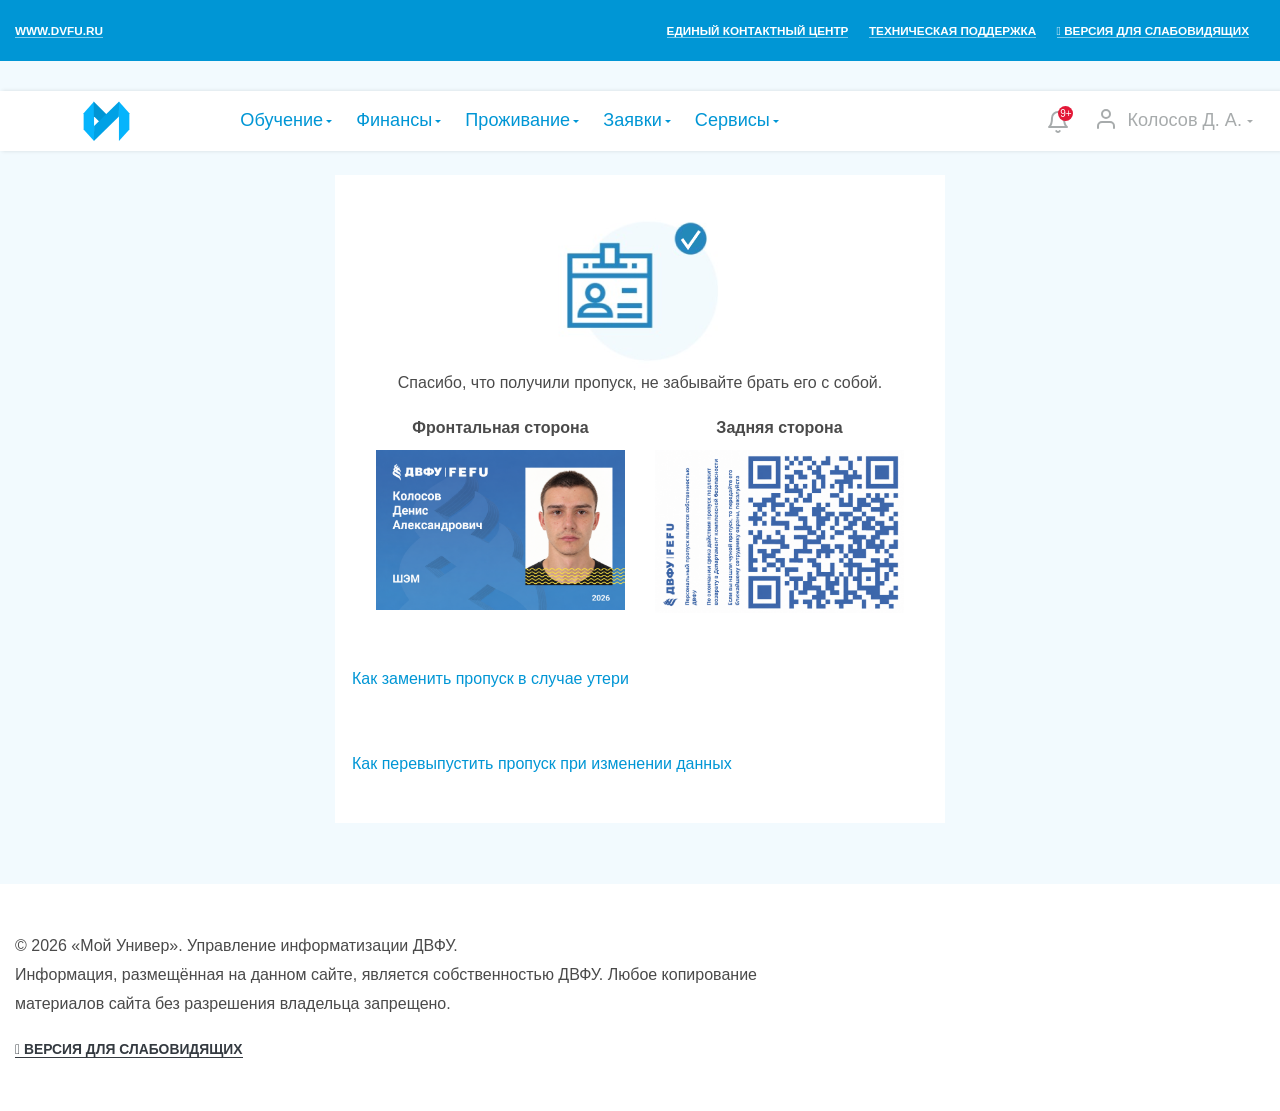
==== dvfu-pass-interactive.html @ e22f8ce7 "feat: add interactive DVFU pass snapshot" ====
<!doctype html>
<html lang="ru"><head>
    <meta http-equiv="X-UA-Compatible" content="IE=edge">
<meta charset="UTF-8">
<meta name="viewport" content="width=device-width, initial-scale=1">
<link rel="apple-touch-icon" href="/favicon/android-app-icon.webp?v=wAXxPe8bK4">
<link rel="shortcut icon" type="image/x-icon" href="/favicon/favicon.ico?v=wAXxPe8bK4">
<link rel="icon" type="image/png" sizes="16x16" href="/favicon/favicon-16x16.png?v=wAXxPe8bK4">
<link rel="icon" type="image/png" sizes="32x32" href="/favicon/favicon-32x32.png?v=wAXxPe8bK4">
<link rel="icon" type="image/png" sizes="48x48" href="/favicon/favicon-48x48.png?v=wAXxPe8bK4">
<link rel="manifest" href="/favicon/site.webmanifest?v=wAXxPe8bK4">
<link rel="mask-icon" href="/favicon/safari-pinned-tab.svg?v=wAXxPe8bK4" color="#5bbad5">
<meta name="apple-mobile-web-app-title" content="Мой Универ">
<meta name="application-name" content="Мой Универ">
<meta name="msapplication-TileColor" content="#2b5797">
<meta name="msapplication-TileImage" content="/favicon/mstile-144x144.png?v=wAXxPe8bK4">
<meta name="theme-color" content="#ffffff">

<meta name="apple-itunes-app" content="app-id=1508108372">
<meta name="google-play-app" content="app-id=ru.dvfu.univermobile">
<meta name="viewport" content="width=device-width, initial-scale=1.0">
<link rel="android-touch-icon" href="/favicon/android-app-icon.webp?v=wAXxPe8bK4">
<title>Заказ пропусков</title>
    

    <style>@charset "UTF-8";.bg-whiteColour{background-color:#fff!important}.tc-whiteColour{color:#fff!important}.bg-blackColour{background-color:#000!important}.tc-blackColour{color:#000!important}.bg-blueColour{background-color:#0096d5!important}.tc-blueColour{color:#0096d5!important}.bg-blueColourAlpha{background-color:#0096d580!important}.tc-blueColourAlpha{color:#0096d580!important}.bg-redColour{background-color:#e31837!important}.tc-redColour{color:#e31837!important}.bg-blueLightColour{background-color:#f2fafe!important}.tc-blueLightColour{color:#f2fafe!important}.bg-blueDirtyColour{background-color:#eaeff1!important}.tc-blueDirtyColour{color:#eaeff1!important}.bg-grayColour{background-color:#4a4a4a!important}.tc-grayColour{color:#4a4a4a!important}.bg-grayMiddleColour{background-color:#a7abac!important}.tc-grayMiddleColour{color:#a7abac!important}.bg-grayDarkColour{background-color:#304453!important}.tc-grayDarkColour{color:#304453!important}.bg-grayLightColour{background-color:#9b9b9b!important}.tc-grayLightColour{color:#9b9b9b!important}.f-XXXL{font-size:3rem!important;line-height:5.4rem!important}.icon-XXXL{width:3rem;height:3rem}.f-XXL{font-size:2.667rem!important;line-height:4.8006rem!important}.icon-XXL{width:2.667rem;height:2.667rem}.f-XL{font-size:2.4rem!important;line-height:4.32rem!important}.icon-XL{width:2.4rem;height:2.4rem}.f-L{font-size:1.667rem!important;line-height:3.0006rem!important}.icon-L{width:1.667rem;height:1.667rem}.f-M{font-size:1.133rem!important;line-height:2.0394rem!important}.icon-M{width:1.133rem;height:1.133rem}.f-XM{font-size:1.533rem!important;line-height:2.7594rem!important}.icon-XM{width:1.533rem;height:1.533rem}.f-N{font-size:1rem!important;line-height:1.8rem!important}.icon-N{width:1rem;height:1rem}.f-S{font-size:.8666666667rem!important;line-height:1.56rem!important}.icon-S{width:.8666666667rem;height:.8666666667rem}.f-XS{font-size:.7333333333rem!important;line-height:1.32rem!important}.icon-XS{width:.7333333333rem;height:.7333333333rem}.mb-6{margin-bottom:6rem!important}/*!
 * Bootstrap v4.6.2 (https://getbootstrap.com/)
 * Copyright 2011-2022 The Bootstrap Authors
 * Copyright 2011-2022 Twitter, Inc.
 * Licensed under MIT (https://github.com/twbs/bootstrap/blob/main/LICENSE)
 */:root{--blue: #007bff;--indigo: #6610f2;--purple: #6f42c1;--pink: #e83e8c;--red: #dc3545;--orange: #fd7e14;--yellow: #ffc107;--green: #28a745;--teal: #20c997;--cyan: #17a2b8;--white: #fff;--gray: #6c757d;--gray-dark: #343a40;--whiteColour: #FFF;--blackColour: #000;--blueColour: #0096D5;--blueColourAlpha: rgba(0, 150, 213, .5);--redColour: #E31837;--blueLightColour: #F2FAFE;--blueDirtyColour: #EAEFF1;--grayColour: #4A4A4A;--grayMiddleColour: #a7abac;--grayDarkColour: #304453;--grayLightColour: #9B9B9B;--primary: #0096D5;--secondary: #6c757d;--success: #28a745;--info: #17a2b8;--warning: #ffc107;--danger: #dc3545;--light: #f8f9fa;--dark: #343a40;--breakpoint-xs: 0;--breakpoint-sm: 576px;--breakpoint-md: 768px;--breakpoint-lg: 992px;--breakpoint-xl: 1200px;--font-family-sans-serif: "Open Sans", sans-serif;--font-family-monospace: SFMono-Regular, Menlo, Monaco, Consolas, "Liberation Mono", "Courier New", monospace}*,*:before,*:after{box-sizing:border-box}html{font-family:sans-serif;line-height:1.15;-webkit-text-size-adjust:100%;-webkit-tap-highlight-color:rgba(0,0,0,0)}article,aside,figcaption,figure,footer,header,hgroup,main,nav,section{display:block}body{margin:0;font-family:Open Sans,sans-serif;font-size:1rem;font-weight:400;line-height:1.8;color:#4a4a4a;text-align:left;background-color:#f2fafe}[tabindex="-1"]:focus:not(:focus-visible){outline:0!important}hr{box-sizing:content-box;height:0;overflow:visible}h1,h2,h3,h4,h5,h6{margin-top:0;margin-bottom:.5rem}p{margin-top:0;margin-bottom:1rem}abbr[title],abbr[data-original-title]{text-decoration:underline;text-decoration:underline dotted;cursor:help;border-bottom:0;text-decoration-skip-ink:none}address{margin-bottom:1rem;font-style:normal;line-height:inherit}ol,ul,dl{margin-top:0;margin-bottom:1rem}ol ol,ul ul,ol ul,ul ol{margin-bottom:0}dt{font-weight:700}dd{margin-bottom:.5rem;margin-left:0}blockquote{margin:0 0 1rem}b,strong{font-weight:bolder}small{font-size:80%}sub,sup{position:relative;font-size:75%;line-height:0;vertical-align:baseline}sub{bottom:-.25em}sup{top:-.5em}a{color:#0096d5;text-decoration:none;background-color:transparent}a:hover{color:#006089;text-decoration:underline}a:not([href]):not([class]){color:inherit;text-decoration:none}a:not([href]):not([class]):hover{color:inherit;text-decoration:none}pre,code,kbd,samp{font-family:SFMono-Regular,Menlo,Monaco,Consolas,Liberation Mono,Courier New,monospace;font-size:1em}pre{margin-top:0;margin-bottom:1rem;overflow:auto;-ms-overflow-style:scrollbar}figure{margin:0 0 1rem}img{vertical-align:middle;border-style:none}svg{overflow:hidden;vertical-align:middle}table{border-collapse:collapse}caption{padding-top:.75rem;padding-bottom:.75rem;color:#6c757d;text-align:left;caption-side:bottom}th{text-align:inherit;text-align:-webkit-match-parent}label{display:inline-block;margin-bottom:.5rem}button{border-radius:0}button:focus:not(:focus-visible){outline:0}input,button,select,optgroup,textarea{margin:0;font-family:inherit;font-size:inherit;line-height:inherit}button,input{overflow:visible}button,select{text-transform:none}[role=button]{cursor:pointer}select{word-wrap:normal}button,[type=button],[type=reset],[type=submit]{-webkit-appearance:button}button:not(:disabled),[type=button]:not(:disabled),[type=reset]:not(:disabled),[type=submit]:not(:disabled){cursor:pointer}button::-moz-focus-inner,[type=button]::-moz-focus-inner,[type=reset]::-moz-focus-inner,[type=submit]::-moz-focus-inner{padding:0;border-style:none}input[type=radio],input[type=checkbox]{box-sizing:border-box;padding:0}textarea{overflow:auto;resize:vertical}fieldset{min-width:0;padding:0;margin:0;border:0}legend{display:block;width:100%;max-width:100%;padding:0;margin-bottom:.5rem;font-size:1.5rem;line-height:inherit;color:inherit;white-space:normal}progress{vertical-align:baseline}[type=number]::-webkit-inner-spin-button,[type=number]::-webkit-outer-spin-button{height:auto}[type=search]{outline-offset:-2px;-webkit-appearance:none}[type=search]::-webkit-search-decoration{-webkit-appearance:none}::-webkit-file-upload-button{font:inherit;-webkit-appearance:button}output{display:inline-block}summary{display:list-item;cursor:pointer}template{display:none}[hidden]{display:none!important}h1,h2,h3,h4,h5,h6,.h1,.h2,.h3,.h4,.h5,.h6{margin-bottom:.5rem;font-weight:700;line-height:1.2}h1,.h1{font-size:2.5rem}h2,.h2{font-size:2rem}h3,.h3{font-size:1.75rem}h4,.h4{font-size:1.5rem}h5,.h5{font-size:1.25rem}h6,.h6{font-size:1rem}.lead{font-size:1.25rem;font-weight:300}.display-1{font-size:6rem;font-weight:300;line-height:1.2}.display-2{font-size:5.5rem;font-weight:300;line-height:1.2}.display-3{font-size:4.5rem;font-weight:300;line-height:1.2}.display-4{font-size:3.5rem;font-weight:300;line-height:1.2}hr{margin-top:1rem;margin-bottom:1rem;border:0;border-top:1px solid rgba(0,0,0,.1)}small,.small{font-size:.875em;font-weight:400}mark,.mark{padding:.2em;background-color:#fcf8e3}.list-unstyled,.list-inline{padding-left:0;list-style:none}.list-inline-item{display:inline-block}.list-inline-item:not(:last-child){margin-right:1rem}.initialism{font-size:90%;text-transform:uppercase}.blockquote{margin-bottom:1rem;font-size:1.25rem}.blockquote-footer{display:block;font-size:.875em;color:#6c757d}.blockquote-footer:before{content:"— "}.img-fluid{max-width:100%;height:auto}.img-thumbnail{padding:.25rem;background-color:#f2fafe;border:1px solid #dee2e6;border-radius:.25rem;max-width:100%;height:auto}.figure{display:inline-block}.figure-img{margin-bottom:.5rem;line-height:1}.figure-caption{font-size:90%;color:#6c757d}code{font-size:87.5%;color:#e83e8c;word-wrap:break-word}a>code{color:inherit}kbd{padding:.2rem .4rem;font-size:87.5%;color:#fff;background-color:#212529;border-radius:.2rem}kbd kbd{padding:0;font-size:100%;font-weight:700}pre{display:block;font-size:87.5%;color:#212529}pre code{font-size:inherit;color:inherit;word-break:normal}.pre-scrollable{max-height:340px;overflow-y:scroll}.container,.container-fluid,.container-xl,.container-lg,.container-md,.container-sm{width:100%;padding-right:15px;padding-left:15px;margin-right:auto;margin-left:auto}@media (min-width: 576px){.container-sm,.container{max-width:540px}}@media (min-width: 768px){.container-md,.container-sm,.container{max-width:720px}}@media (min-width: 992px){.container-lg,.container-md,.container-sm,.container{max-width:960px}}@media (min-width: 1200px){.container-xl,.container-lg,.container-md,.container-sm,.container{max-width:1280px}}.row{display:flex;flex-wrap:wrap;margin-right:-15px;margin-left:-15px}.no-gutters{margin-right:0;margin-left:0}.no-gutters>.col,.no-gutters>[class*=col-]{padding-right:0;padding-left:0}.col-xl,.col-xl-auto,.col-xl-12,.col-xl-11,.col-xl-10,.col-xl-9,.col-xl-8,.col-xl-7,.col-xl-6,.col-xl-5,.col-xl-4,.col-xl-3,.col-xl-2,.col-xl-1,.col-lg,.col-lg-auto,.col-lg-12,.col-lg-11,.col-lg-10,.col-lg-9,.col-lg-8,.col-lg-7,.col-lg-6,.col-lg-5,.col-lg-4,.col-lg-3,.col-lg-2,.col-lg-1,.col-md,.col-md-auto,.col-md-12,.col-md-11,.col-md-10,.col-md-9,.col-md-8,.col-md-7,.col-md-6,.col-md-5,.col-md-4,.col-md-3,.col-md-2,.col-md-1,.col-sm,.col-sm-auto,.col-sm-12,.col-sm-11,.col-sm-10,.col-sm-9,.col-sm-8,.col-sm-7,.col-sm-6,.col-sm-5,.col-sm-4,.col-sm-3,.col-sm-2,.col-sm-1,.col,.col-auto,.col-12,.col-11,.col-10,.col-9,.col-8,.col-7,.col-6,.col-5,.col-4,.col-3,.col-2,.col-1{position:relative;width:100%;padding-right:15px;padding-left:15px}.col{flex-basis:0;flex-grow:1;max-width:100%}.row-cols-1>*{flex:0 0 100%;max-width:100%}.row-cols-2>*{flex:0 0 50%;max-width:50%}.row-cols-3>*{flex:0 0 33.3333333333%;max-width:33.3333333333%}.row-cols-4>*{flex:0 0 25%;max-width:25%}.row-cols-5>*{flex:0 0 20%;max-width:20%}.row-cols-6>*{flex:0 0 16.6666666667%;max-width:16.6666666667%}.col-auto{flex:0 0 auto;width:auto;max-width:100%}.col-1{flex:0 0 8.33333333%;max-width:8.33333333%}.col-2{flex:0 0 16.66666667%;max-width:16.66666667%}.col-3{flex:0 0 25%;max-width:25%}.col-4{flex:0 0 33.33333333%;max-width:33.33333333%}.col-5{flex:0 0 41.66666667%;max-width:41.66666667%}.col-6{flex:0 0 50%;max-width:50%}.col-7{flex:0 0 58.33333333%;max-width:58.33333333%}.col-8{flex:0 0 66.66666667%;max-width:66.66666667%}.col-9{flex:0 0 75%;max-width:75%}.col-10{flex:0 0 83.33333333%;max-width:83.33333333%}.col-11{flex:0 0 91.66666667%;max-width:91.66666667%}.col-12{flex:0 0 100%;max-width:100%}.order-first{order:-1}.order-last{order:13}.order-0{order:0}.order-1{order:1}.order-2{order:2}.order-3{order:3}.order-4{order:4}.order-5{order:5}.order-6{order:6}.order-7{order:7}.order-8{order:8}.order-9{order:9}.order-10{order:10}.order-11{order:11}.order-12{order:12}.offset-1{margin-left:8.33333333%}.offset-2{margin-left:16.66666667%}.offset-3{margin-left:25%}.offset-4{margin-left:33.33333333%}.offset-5{margin-left:41.66666667%}.offset-6{margin-left:50%}.offset-7{margin-left:58.33333333%}.offset-8{margin-left:66.66666667%}.offset-9{margin-left:75%}.offset-10{margin-left:83.33333333%}.offset-11{margin-left:91.66666667%}@media (min-width: 576px){.col-sm{flex-basis:0;flex-grow:1;max-width:100%}.row-cols-sm-1>*{flex:0 0 100%;max-width:100%}.row-cols-sm-2>*{flex:0 0 50%;max-width:50%}.row-cols-sm-3>*{flex:0 0 33.3333333333%;max-width:33.3333333333%}.row-cols-sm-4>*{flex:0 0 25%;max-width:25%}.row-cols-sm-5>*{flex:0 0 20%;max-width:20%}.row-cols-sm-6>*{flex:0 0 16.6666666667%;max-width:16.6666666667%}.col-sm-auto{flex:0 0 auto;width:auto;max-width:100%}.col-sm-1{flex:0 0 8.33333333%;max-width:8.33333333%}.col-sm-2{flex:0 0 16.66666667%;max-width:16.66666667%}.col-sm-3{flex:0 0 25%;max-width:25%}.col-sm-4{flex:0 0 33.33333333%;max-width:33.33333333%}.col-sm-5{flex:0 0 41.66666667%;max-width:41.66666667%}.col-sm-6{flex:0 0 50%;max-width:50%}.col-sm-7{flex:0 0 58.33333333%;max-width:58.33333333%}.col-sm-8{flex:0 0 66.66666667%;max-width:66.66666667%}.col-sm-9{flex:0 0 75%;max-width:75%}.col-sm-10{flex:0 0 83.33333333%;max-width:83.33333333%}.col-sm-11{flex:0 0 91.66666667%;max-width:91.66666667%}.col-sm-12{flex:0 0 100%;max-width:100%}.order-sm-first{order:-1}.order-sm-last{order:13}.order-sm-0{order:0}.order-sm-1{order:1}.order-sm-2{order:2}.order-sm-3{order:3}.order-sm-4{order:4}.order-sm-5{order:5}.order-sm-6{order:6}.order-sm-7{order:7}.order-sm-8{order:8}.order-sm-9{order:9}.order-sm-10{order:10}.order-sm-11{order:11}.order-sm-12{order:12}.offset-sm-0{margin-left:0}.offset-sm-1{margin-left:8.33333333%}.offset-sm-2{margin-left:16.66666667%}.offset-sm-3{margin-left:25%}.offset-sm-4{margin-left:33.33333333%}.offset-sm-5{margin-left:41.66666667%}.offset-sm-6{margin-left:50%}.offset-sm-7{margin-left:58.33333333%}.offset-sm-8{margin-left:66.66666667%}.offset-sm-9{margin-left:75%}.offset-sm-10{margin-left:83.33333333%}.offset-sm-11{margin-left:91.66666667%}}@media (min-width: 768px){.col-md{flex-basis:0;flex-grow:1;max-width:100%}.row-cols-md-1>*{flex:0 0 100%;max-width:100%}.row-cols-md-2>*{flex:0 0 50%;max-width:50%}.row-cols-md-3>*{flex:0 0 33.3333333333%;max-width:33.3333333333%}.row-cols-md-4>*{flex:0 0 25%;max-width:25%}.row-cols-md-5>*{flex:0 0 20%;max-width:20%}.row-cols-md-6>*{flex:0 0 16.6666666667%;max-width:16.6666666667%}.col-md-auto{flex:0 0 auto;width:auto;max-width:100%}.col-md-1{flex:0 0 8.33333333%;max-width:8.33333333%}.col-md-2{flex:0 0 16.66666667%;max-width:16.66666667%}.col-md-3{flex:0 0 25%;max-width:25%}.col-md-4{flex:0 0 33.33333333%;max-width:33.33333333%}.col-md-5{flex:0 0 41.66666667%;max-width:41.66666667%}.col-md-6{flex:0 0 50%;max-width:50%}.col-md-7{flex:0 0 58.33333333%;max-width:58.33333333%}.col-md-8{flex:0 0 66.66666667%;max-width:66.66666667%}.col-md-9{flex:0 0 75%;max-width:75%}.col-md-10{flex:0 0 83.33333333%;max-width:83.33333333%}.col-md-11{flex:0 0 91.66666667%;max-width:91.66666667%}.col-md-12{flex:0 0 100%;max-width:100%}.order-md-first{order:-1}.order-md-last{order:13}.order-md-0{order:0}.order-md-1{order:1}.order-md-2{order:2}.order-md-3{order:3}.order-md-4{order:4}.order-md-5{order:5}.order-md-6{order:6}.order-md-7{order:7}.order-md-8{order:8}.order-md-9{order:9}.order-md-10{order:10}.order-md-11{order:11}.order-md-12{order:12}.offset-md-0{margin-left:0}.offset-md-1{margin-left:8.33333333%}.offset-md-2{margin-left:16.66666667%}.offset-md-3{margin-left:25%}.offset-md-4{margin-left:33.33333333%}.offset-md-5{margin-left:41.66666667%}.offset-md-6{margin-left:50%}.offset-md-7{margin-left:58.33333333%}.offset-md-8{margin-left:66.66666667%}.offset-md-9{margin-left:75%}.offset-md-10{margin-left:83.33333333%}.offset-md-11{margin-left:91.66666667%}}@media (min-width: 992px){.col-lg{flex-basis:0;flex-grow:1;max-width:100%}.row-cols-lg-1>*{flex:0 0 100%;max-width:100%}.row-cols-lg-2>*{flex:0 0 50%;max-width:50%}.row-cols-lg-3>*{flex:0 0 33.3333333333%;max-width:33.3333333333%}.row-cols-lg-4>*{flex:0 0 25%;max-width:25%}.row-cols-lg-5>*{flex:0 0 20%;max-width:20%}.row-cols-lg-6>*{flex:0 0 16.6666666667%;max-width:16.6666666667%}.col-lg-auto{flex:0 0 auto;width:auto;max-width:100%}.col-lg-1{flex:0 0 8.33333333%;max-width:8.33333333%}.col-lg-2{flex:0 0 16.66666667%;max-width:16.66666667%}.col-lg-3{flex:0 0 25%;max-width:25%}.col-lg-4{flex:0 0 33.33333333%;max-width:33.33333333%}.col-lg-5{flex:0 0 41.66666667%;max-width:41.66666667%}.col-lg-6{flex:0 0 50%;max-width:50%}.col-lg-7{flex:0 0 58.33333333%;max-width:58.33333333%}.col-lg-8{flex:0 0 66.66666667%;max-width:66.66666667%}.col-lg-9{flex:0 0 75%;max-width:75%}.col-lg-10{flex:0 0 83.33333333%;max-width:83.33333333%}.col-lg-11{flex:0 0 91.66666667%;max-width:91.66666667%}.col-lg-12{flex:0 0 100%;max-width:100%}.order-lg-first{order:-1}.order-lg-last{order:13}.order-lg-0{order:0}.order-lg-1{order:1}.order-lg-2{order:2}.order-lg-3{order:3}.order-lg-4{order:4}.order-lg-5{order:5}.order-lg-6{order:6}.order-lg-7{order:7}.order-lg-8{order:8}.order-lg-9{order:9}.order-lg-10{order:10}.order-lg-11{order:11}.order-lg-12{order:12}.offset-lg-0{margin-left:0}.offset-lg-1{margin-left:8.33333333%}.offset-lg-2{margin-left:16.66666667%}.offset-lg-3{margin-left:25%}.offset-lg-4{margin-left:33.33333333%}.offset-lg-5{margin-left:41.66666667%}.offset-lg-6{margin-left:50%}.offset-lg-7{margin-left:58.33333333%}.offset-lg-8{margin-left:66.66666667%}.offset-lg-9{margin-left:75%}.offset-lg-10{margin-left:83.33333333%}.offset-lg-11{margin-left:91.66666667%}}@media (min-width: 1200px){.col-xl{flex-basis:0;flex-grow:1;max-width:100%}.row-cols-xl-1>*{flex:0 0 100%;max-width:100%}.row-cols-xl-2>*{flex:0 0 50%;max-width:50%}.row-cols-xl-3>*{flex:0 0 33.3333333333%;max-width:33.3333333333%}.row-cols-xl-4>*{flex:0 0 25%;max-width:25%}.row-cols-xl-5>*{flex:0 0 20%;max-width:20%}.row-cols-xl-6>*{flex:0 0 16.6666666667%;max-width:16.6666666667%}.col-xl-auto{flex:0 0 auto;width:auto;max-width:100%}.col-xl-1{flex:0 0 8.33333333%;max-width:8.33333333%}.col-xl-2{flex:0 0 16.66666667%;max-width:16.66666667%}.col-xl-3{flex:0 0 25%;max-width:25%}.col-xl-4{flex:0 0 33.33333333%;max-width:33.33333333%}.col-xl-5{flex:0 0 41.66666667%;max-width:41.66666667%}.col-xl-6{flex:0 0 50%;max-width:50%}.col-xl-7{flex:0 0 58.33333333%;max-width:58.33333333%}.col-xl-8{flex:0 0 66.66666667%;max-width:66.66666667%}.col-xl-9{flex:0 0 75%;max-width:75%}.col-xl-10{flex:0 0 83.33333333%;max-width:83.33333333%}.col-xl-11{flex:0 0 91.66666667%;max-width:91.66666667%}.col-xl-12{flex:0 0 100%;max-width:100%}.order-xl-first{order:-1}.order-xl-last{order:13}.order-xl-0{order:0}.order-xl-1{order:1}.order-xl-2{order:2}.order-xl-3{order:3}.order-xl-4{order:4}.order-xl-5{order:5}.order-xl-6{order:6}.order-xl-7{order:7}.order-xl-8{order:8}.order-xl-9{order:9}.order-xl-10{order:10}.order-xl-11{order:11}.order-xl-12{order:12}.offset-xl-0{margin-left:0}.offset-xl-1{margin-left:8.33333333%}.offset-xl-2{margin-left:16.66666667%}.offset-xl-3{margin-left:25%}.offset-xl-4{margin-left:33.33333333%}.offset-xl-5{margin-left:41.66666667%}.offset-xl-6{margin-left:50%}.offset-xl-7{margin-left:58.33333333%}.offset-xl-8{margin-left:66.66666667%}.offset-xl-9{margin-left:75%}.offset-xl-10{margin-left:83.33333333%}.offset-xl-11{margin-left:91.66666667%}}.table{width:100%;margin-bottom:1rem;color:#4a4a4a}.table th,.table td{padding:.75rem;vertical-align:top;border-top:1px solid #dee2e6}.table thead th{vertical-align:bottom;border-bottom:2px solid #dee2e6}.table tbody+tbody{border-top:2px solid #dee2e6}.table-sm th,.table-sm td{padding:.3rem}.table-bordered,.table-bordered th,.table-bordered td{border:1px solid #dee2e6}.table-bordered thead th,.table-bordered thead td{border-bottom-width:2px}.table-borderless th,.table-borderless td,.table-borderless thead th,.table-borderless tbody+tbody{border:0}.table-striped tbody tr:nth-of-type(odd){background-color:#0000000d}.table-hover tbody tr:hover{color:#4a4a4a;background-color:#00000013}.table-primary,.table-primary>th,.table-primary>td{background-color:#b8e2f3}.table-primary th,.table-primary td,.table-primary thead th,.table-primary tbody+tbody{border-color:#7ac8e9}.table-hover .table-primary:hover{background-color:#a2d9f0}.table-hover .table-primary:hover>td,.table-hover .table-primary:hover>th{background-color:#a2d9f0}.table-secondary,.table-secondary>th,.table-secondary>td{background-color:#d6d8db}.table-secondary th,.table-secondary td,.table-secondary thead th,.table-secondary tbody+tbody{border-color:#b3b7bb}.table-hover .table-secondary:hover{background-color:#c8cccf}.table-hover .table-secondary:hover>td,.table-hover .table-secondary:hover>th{background-color:#c8cccf}.table-success,.table-success>th,.table-success>td{background-color:#c3e6cb}.table-success th,.table-success td,.table-success thead th,.table-success tbody+tbody{border-color:#8fd19e}.table-hover .table-success:hover{background-color:#b1dfbb}.table-hover .table-success:hover>td,.table-hover .table-success:hover>th{background-color:#b1dfbb}.table-info,.table-info>th,.table-info>td{background-color:#bee5eb}.table-info th,.table-info td,.table-info thead th,.table-info tbody+tbody{border-color:#86cfda}.table-hover .table-info:hover{background-color:#abdde5}.table-hover .table-info:hover>td,.table-hover .table-info:hover>th{background-color:#abdde5}.table-warning,.table-warning>th,.table-warning>td{background-color:#ffeeba}.table-warning th,.table-warning td,.table-warning thead th,.table-warning tbody+tbody{border-color:#ffdf7e}.table-hover .table-warning:hover{background-color:#ffe7a0}.table-hover .table-warning:hover>td,.table-hover .table-warning:hover>th{background-color:#ffe7a0}.table-danger,.table-danger>th,.table-danger>td{background-color:#f5c6cb}.table-danger th,.table-danger td,.table-danger thead th,.table-danger tbody+tbody{border-color:#ed969e}.table-hover .table-danger:hover{background-color:#f1b1b7}.table-hover .table-danger:hover>td,.table-hover .table-danger:hover>th{background-color:#f1b1b7}.table-light,.table-light>th,.table-light>td{background-color:#fdfdfe}.table-light th,.table-light td,.table-light thead th,.table-light tbody+tbody{border-color:#fbfcfc}.table-hover .table-light:hover{background-color:#eef1f3}.table-hover .table-light:hover>td,.table-hover .table-light:hover>th{background-color:#eef1f3}.table-dark,.table-dark>th,.table-dark>td{background-color:#c6c8ca}.table-dark th,.table-dark td,.table-dark thead th,.table-dark tbody+tbody{border-color:#95999c}.table-hover .table-dark:hover{background-color:#b9bbbd}.table-hover .table-dark:hover>td,.table-hover .table-dark:hover>th{background-color:#b9bbbd}.table-active,.table-active>th,.table-active>td{background-color:#00000013}.table-hover .table-active:hover{background-color:#00000013}.table-hover .table-active:hover>td,.table-hover .table-active:hover>th{background-color:#00000013}.table .thead-dark th{color:#fff;background-color:#343a40;border-color:#454d55}.table .thead-light th{color:#495057;background-color:#e9ecef;border-color:#dee2e6}.table-dark{color:#fff;background-color:#343a40}.table-dark th,.table-dark td,.table-dark thead th{border-color:#454d55}.table-dark.table-bordered{border:0}.table-dark.table-striped tbody tr:nth-of-type(odd){background-color:#ffffff0d}.table-dark.table-hover tbody tr:hover{color:#fff;background-color:#ffffff13}@media (max-width: 575.98px){.table-responsive-sm{display:block;width:100%;overflow-x:auto;-webkit-overflow-scrolling:touch}.table-responsive-sm>.table-bordered{border:0}}@media (max-width: 767.98px){.table-responsive-md{display:block;width:100%;overflow-x:auto;-webkit-overflow-scrolling:touch}.table-responsive-md>.table-bordered{border:0}}@media (max-width: 991.98px){.table-responsive-lg{display:block;width:100%;overflow-x:auto;-webkit-overflow-scrolling:touch}.table-responsive-lg>.table-bordered{border:0}}@media (max-width: 1199.98px){.table-responsive-xl{display:block;width:100%;overflow-x:auto;-webkit-overflow-scrolling:touch}.table-responsive-xl>.table-bordered{border:0}}.table-responsive{display:block;width:100%;overflow-x:auto;-webkit-overflow-scrolling:touch}.table-responsive>.table-bordered{border:0}.form-control{display:block;width:100%;height:calc(1.8em + 1.5rem + 0px);padding:.75rem 1rem;font-size:1rem;font-weight:400;line-height:1.8;color:#495057;background-color:#eaeff1;background-clip:padding-box;border:0px solid transparent;border-radius:.25rem;transition:border-color .15s ease-in-out,box-shadow .15s ease-in-out}@media (prefers-reduced-motion: reduce){.form-control{transition:none}}.form-control::-ms-expand{background-color:transparent;border:0}.form-control:focus{color:#495057;background-color:#eaeff1;border-color:#56cdff;outline:0;box-shadow:0 0 0 .2rem #0096d540}.form-control::placeholder{color:#6c757d;opacity:1}.form-control:disabled,.form-control[readonly]{background-color:#e9ecef;opacity:1}input[type=date].form-control,input[type=time].form-control,input[type=datetime-local].form-control,input[type=month].form-control{-webkit-appearance:none;-moz-appearance:none;appearance:none}select.form-control:-moz-focusring{color:transparent;text-shadow:0 0 0 #495057}select.form-control:focus::-ms-value{color:#495057;background-color:#eaeff1}.form-control-file,.form-control-range{display:block;width:100%}.col-form-label{padding-top:calc(.75rem + 0px);padding-bottom:calc(.75rem + 0px);margin-bottom:0;font-size:inherit;line-height:1.8}.col-form-label-lg{padding-top:calc(.5rem + 0px);padding-bottom:calc(.5rem + 0px);font-size:1.133rem;line-height:1.5}.col-form-label-sm{padding-top:calc(.75rem + 0px);padding-bottom:calc(.75rem + 0px);font-size:.8666666667rem;line-height:1.5}.form-control-plaintext{display:block;width:100%;padding:.75rem 0;margin-bottom:0;font-size:1rem;line-height:1.8;color:#4a4a4a;background-color:transparent;border:solid transparent;border-width:0px 0}.form-control-plaintext.form-control-sm,.form-control-plaintext.form-control-lg{padding-right:0;padding-left:0}.form-control-sm{height:calc(1.5em + 1.5rem + 0px);padding:.75rem;font-size:.8666666667rem;line-height:1.5;border-radius:.2rem}.form-control-lg{height:calc(1.5em + 1rem + 0px);padding:.5rem 1rem;font-size:1.133rem;line-height:1.5;border-radius:.3rem}select.form-control[size],select.form-control[multiple],textarea.form-control{height:auto}.form-group{margin-bottom:1rem}.form-text{display:block;margin-top:.25rem}.form-row{display:flex;flex-wrap:wrap;margin-right:-5px;margin-left:-5px}.form-row>.col,.form-row>[class*=col-]{padding-right:5px;padding-left:5px}.form-check{position:relative;display:block;padding-left:1.25rem}.form-check-input{position:absolute;margin-top:.3rem;margin-left:-1.25rem}.form-check-input[disabled]~.form-check-label,.form-check-input:disabled~.form-check-label{color:#6c757d}.form-check-label{margin-bottom:0}.form-check-inline{display:inline-flex;align-items:center;padding-left:0;margin-right:.75rem}.form-check-inline .form-check-input{position:static;margin-top:0;margin-right:.3125rem;margin-left:0}.valid-feedback{display:none;width:100%;margin-top:.25rem;font-size:.875em;color:#28a745}.valid-tooltip{position:absolute;top:100%;left:0;z-index:5;display:none;max-width:100%;padding:.25rem .5rem;margin-top:.1rem;font-size:.8666666667rem;line-height:1.8;color:#fff;background-color:#28a745e6;border-radius:.25rem}.form-row>.col>.valid-tooltip,.form-row>[class*=col-]>.valid-tooltip{left:5px}.was-validated :valid~.valid-feedback,.was-validated :valid~.valid-tooltip,.is-valid~.valid-feedback,.is-valid~.valid-tooltip{display:block}.was-validated .form-control:valid,.form-control.is-valid{border-color:#28a745;padding-right:calc(1.8em + 1.5rem)!important;background-image:url("data:image/svg+xml,%3csvg xmlns='http://www.w3.org/2000/svg' width='8' height='8' viewBox='0 0 8 8'%3e%3cpath fill='%2328a745' d='M2.3 6.73L.6 4.53c-.4-1.04.46-1.4 1.1-.8l1.1 1.4 3.4-3.8c.6-.63 1.6-.27 1.2.7l-4 4.6c-.43.5-.8.4-1.1.1z'/%3e%3c/svg%3e");background-repeat:no-repeat;background-position:right calc(.45em + .375rem) center;background-size:calc(.9em + .75rem) calc(.9em + .75rem)}.was-validated .form-control:valid:focus,.form-control.is-valid:focus{border-color:#28a745;box-shadow:0 0 0 .2rem #28a74540}.was-validated select.form-control:valid,select.form-control.is-valid{padding-right:4rem!important;background-position:right 2rem center}.was-validated textarea.form-control:valid,textarea.form-control.is-valid{padding-right:calc(1.8em + 1.5rem);background-position:top calc(.45em + .375rem) right calc(.45em + .375rem)}.was-validated .custom-select:valid,.custom-select.is-valid{border-color:#28a745;padding-right:calc(.75em + 3.125rem)!important;background:url("data:image/svg+xml,%3csvg xmlns='http://www.w3.org/2000/svg' width='4' height='5' viewBox='0 0 4 5'%3e%3cpath fill='%23343a40' d='M2 0L0 2h4zm0 5L0 3h4z'/%3e%3c/svg%3e") right 1rem center/8px 10px no-repeat,#eaeff1 url("data:image/svg+xml,%3csvg xmlns='http://www.w3.org/2000/svg' width='8' height='8' viewBox='0 0 8 8'%3e%3cpath fill='%2328a745' d='M2.3 6.73L.6 4.53c-.4-1.04.46-1.4 1.1-.8l1.1 1.4 3.4-3.8c.6-.63 1.6-.27 1.2.7l-4 4.6c-.43.5-.8.4-1.1.1z'/%3e%3c/svg%3e") center right 2rem/ calc(.9em + .75rem) calc(.9em + .75rem) no-repeat}.was-validated .custom-select:valid:focus,.custom-select.is-valid:focus{border-color:#28a745;box-shadow:0 0 0 .2rem #28a74540}.was-validated .form-check-input:valid~.form-check-label,.form-check-input.is-valid~.form-check-label{color:#28a745}.was-validated .form-check-input:valid~.valid-feedback,.was-validated .form-check-input:valid~.valid-tooltip,.form-check-input.is-valid~.valid-feedback,.form-check-input.is-valid~.valid-tooltip{display:block}.was-validated .custom-control-input:valid~.custom-control-label,.custom-control-input.is-valid~.custom-control-label{color:#28a745}.was-validated .custom-control-input:valid~.custom-control-label:before,.custom-control-input.is-valid~.custom-control-label:before{border-color:#28a745}.was-validated .custom-control-input:valid:checked~.custom-control-label:before,.custom-control-input.is-valid:checked~.custom-control-label:before{border-color:#34ce57;background-color:#34ce57}.was-validated .custom-control-input:valid:focus~.custom-control-label:before,.custom-control-input.is-valid:focus~.custom-control-label:before{box-shadow:0 0 0 .2rem #28a74540}.was-validated .custom-control-input:valid:focus:not(:checked)~.custom-control-label:before,.custom-control-input.is-valid:focus:not(:checked)~.custom-control-label:before{border-color:#28a745}.was-validated .custom-file-input:valid~.custom-file-label,.custom-file-input.is-valid~.custom-file-label{border-color:#28a745}.was-validated .custom-file-input:valid:focus~.custom-file-label,.custom-file-input.is-valid:focus~.custom-file-label{border-color:#28a745;box-shadow:0 0 0 .2rem #28a74540}.invalid-feedback{display:none;width:100%;margin-top:.25rem;font-size:.875em;color:#dc3545}.invalid-tooltip{position:absolute;top:100%;left:0;z-index:5;display:none;max-width:100%;padding:.25rem .5rem;margin-top:.1rem;font-size:.8666666667rem;line-height:1.8;color:#fff;background-color:#dc3545e6;border-radius:.25rem}.form-row>.col>.invalid-tooltip,.form-row>[class*=col-]>.invalid-tooltip{left:5px}.was-validated :invalid~.invalid-feedback,.was-validated :invalid~.invalid-tooltip,.is-invalid~.invalid-feedback,.is-invalid~.invalid-tooltip{display:block}.was-validated .form-control:invalid,.form-control.is-invalid{border-color:#dc3545;padding-right:calc(1.8em + 1.5rem)!important;background-image:url("data:image/svg+xml,%3csvg xmlns='http://www.w3.org/2000/svg' width='12' height='12' fill='none' stroke='%23dc3545' viewBox='0 0 12 12'%3e%3ccircle cx='6' cy='6' r='4.5'/%3e%3cpath stroke-linejoin='round' d='M5.8 3.6h.4L6 6.5z'/%3e%3ccircle cx='6' cy='8.2' r='.6' fill='%23dc3545' stroke='none'/%3e%3c/svg%3e");background-repeat:no-repeat;background-position:right calc(.45em + .375rem) center;background-size:calc(.9em + .75rem) calc(.9em + .75rem)}.was-validated .form-control:invalid:focus,.form-control.is-invalid:focus{border-color:#dc3545;box-shadow:0 0 0 .2rem #dc354540}.was-validated select.form-control:invalid,select.form-control.is-invalid{padding-right:4rem!important;background-position:right 2rem center}.was-validated textarea.form-control:invalid,textarea.form-control.is-invalid{padding-right:calc(1.8em + 1.5rem);background-position:top calc(.45em + .375rem) right calc(.45em + .375rem)}.was-validated .custom-select:invalid,.custom-select.is-invalid{border-color:#dc3545;padding-right:calc(.75em + 3.125rem)!important;background:url("data:image/svg+xml,%3csvg xmlns='http://www.w3.org/2000/svg' width='4' height='5' viewBox='0 0 4 5'%3e%3cpath fill='%23343a40' d='M2 0L0 2h4zm0 5L0 3h4z'/%3e%3c/svg%3e") right 1rem center/8px 10px no-repeat,#eaeff1 url("data:image/svg+xml,%3csvg xmlns='http://www.w3.org/2000/svg' width='12' height='12' fill='none' stroke='%23dc3545' viewBox='0 0 12 12'%3e%3ccircle cx='6' cy='6' r='4.5'/%3e%3cpath stroke-linejoin='round' d='M5.8 3.6h.4L6 6.5z'/%3e%3ccircle cx='6' cy='8.2' r='.6' fill='%23dc3545' stroke='none'/%3e%3c/svg%3e") center right 2rem/ calc(.9em + .75rem) calc(.9em + .75rem) no-repeat}.was-validated .custom-select:invalid:focus,.custom-select.is-invalid:focus{border-color:#dc3545;box-shadow:0 0 0 .2rem #dc354540}.was-validated .form-check-input:invalid~.form-check-label,.form-check-input.is-invalid~.form-check-label{color:#dc3545}.was-validated .form-check-input:invalid~.invalid-feedback,.was-validated .form-check-input:invalid~.invalid-tooltip,.form-check-input.is-invalid~.invalid-feedback,.form-check-input.is-invalid~.invalid-tooltip{display:block}.was-validated .custom-control-input:invalid~.custom-control-label,.custom-control-input.is-invalid~.custom-control-label{color:#dc3545}.was-validated .custom-control-input:invalid~.custom-control-label:before,.custom-control-input.is-invalid~.custom-control-label:before{border-color:#dc3545}.was-validated .custom-control-input:invalid:checked~.custom-control-label:before,.custom-control-input.is-invalid:checked~.custom-control-label:before{border-color:#e4606d;background-color:#e4606d}.was-validated .custom-control-input:invalid:focus~.custom-control-label:before,.custom-control-input.is-invalid:focus~.custom-control-label:before{box-shadow:0 0 0 .2rem #dc354540}.was-validated .custom-control-input:invalid:focus:not(:checked)~.custom-control-label:before,.custom-control-input.is-invalid:focus:not(:checked)~.custom-control-label:before{border-color:#dc3545}.was-validated .custom-file-input:invalid~.custom-file-label,.custom-file-input.is-invalid~.custom-file-label{border-color:#dc3545}.was-validated .custom-file-input:invalid:focus~.custom-file-label,.custom-file-input.is-invalid:focus~.custom-file-label{border-color:#dc3545;box-shadow:0 0 0 .2rem #dc354540}.form-inline{display:flex;flex-flow:row wrap;align-items:center}.form-inline .form-check{width:100%}@media (min-width: 576px){.form-inline label{display:flex;align-items:center;justify-content:center;margin-bottom:0}.form-inline .form-group{display:flex;flex:0 0 auto;flex-flow:row wrap;align-items:center;margin-bottom:0}.form-inline .form-control{display:inline-block;width:auto;vertical-align:middle}.form-inline .form-control-plaintext{display:inline-block}.form-inline .input-group,.form-inline .custom-select{width:auto}.form-inline .form-check{display:flex;align-items:center;justify-content:center;width:auto;padding-left:0}.form-inline .form-check-input{position:relative;flex-shrink:0;margin-top:0;margin-right:.25rem;margin-left:0}.form-inline .custom-control{align-items:center;justify-content:center}.form-inline .custom-control-label{margin-bottom:0}}.btn{display:inline-block;font-weight:700;color:#4a4a4a;text-align:center;vertical-align:middle;-webkit-user-select:none;user-select:none;background-color:transparent;border:0px solid transparent;padding:.75rem 1rem;font-size:1rem;line-height:1.8;border-radius:.25rem;transition:color .15s ease-in-out,background-color .15s ease-in-out,border-color .15s ease-in-out,box-shadow .15s ease-in-out}@media (prefers-reduced-motion: reduce){.btn{transition:none}}.btn:hover{color:#4a4a4a;text-decoration:none}.btn:focus,.btn.focus{outline:0;box-shadow:0 0 0 .2rem #0096d540}.btn.disabled,.btn:disabled{opacity:.65}.btn:not(:disabled):not(.disabled){cursor:pointer}a.btn.disabled,fieldset:disabled a.btn{pointer-events:none}.btn-primary{color:#fff;background-color:#0096d5;border-color:#0096d5}.btn-primary:hover{color:#fff;background-color:#007baf;border-color:#0072a2}.btn-primary:focus,.btn-primary.focus{color:#fff;background-color:#007baf;border-color:#0072a2;box-shadow:0 0 0 .2rem #26a6db80}.btn-primary.disabled,.btn-primary:disabled{color:#fff;background-color:#0096d5;border-color:#0096d5}.btn-primary:not(:disabled):not(.disabled):active,.btn-primary:not(:disabled):not(.disabled).active,.show>.btn-primary.dropdown-toggle{color:#fff;background-color:#0072a2;border-color:#006995}.btn-primary:not(:disabled):not(.disabled):active:focus,.btn-primary:not(:disabled):not(.disabled).active:focus,.show>.btn-primary.dropdown-toggle:focus{box-shadow:0 0 0 .2rem #26a6db80}.btn-secondary{color:#fff;background-color:#6c757d;border-color:#6c757d}.btn-secondary:hover{color:#fff;background-color:#5a6268;border-color:#545b62}.btn-secondary:focus,.btn-secondary.focus{color:#fff;background-color:#5a6268;border-color:#545b62;box-shadow:0 0 0 .2rem #828a9180}.btn-secondary.disabled,.btn-secondary:disabled{color:#fff;background-color:#6c757d;border-color:#6c757d}.btn-secondary:not(:disabled):not(.disabled):active,.btn-secondary:not(:disabled):not(.disabled).active,.show>.btn-secondary.dropdown-toggle{color:#fff;background-color:#545b62;border-color:#4e555b}.btn-secondary:not(:disabled):not(.disabled):active:focus,.btn-secondary:not(:disabled):not(.disabled).active:focus,.show>.btn-secondary.dropdown-toggle:focus{box-shadow:0 0 0 .2rem #828a9180}.btn-success{color:#fff;background-color:#28a745;border-color:#28a745}.btn-success:hover{color:#fff;background-color:#218838;border-color:#1e7e34}.btn-success:focus,.btn-success.focus{color:#fff;background-color:#218838;border-color:#1e7e34;box-shadow:0 0 0 .2rem #48b46180}.btn-success.disabled,.btn-success:disabled{color:#fff;background-color:#28a745;border-color:#28a745}.btn-success:not(:disabled):not(.disabled):active,.btn-success:not(:disabled):not(.disabled).active,.show>.btn-success.dropdown-toggle{color:#fff;background-color:#1e7e34;border-color:#1c7430}.btn-success:not(:disabled):not(.disabled):active:focus,.btn-success:not(:disabled):not(.disabled).active:focus,.show>.btn-success.dropdown-toggle:focus{box-shadow:0 0 0 .2rem #48b46180}.btn-info{color:#fff;background-color:#17a2b8;border-color:#17a2b8}.btn-info:hover{color:#fff;background-color:#138496;border-color:#117a8b}.btn-info:focus,.btn-info.focus{color:#fff;background-color:#138496;border-color:#117a8b;box-shadow:0 0 0 .2rem #3ab0c380}.btn-info.disabled,.btn-info:disabled{color:#fff;background-color:#17a2b8;border-color:#17a2b8}.btn-info:not(:disabled):not(.disabled):active,.btn-info:not(:disabled):not(.disabled).active,.show>.btn-info.dropdown-toggle{color:#fff;background-color:#117a8b;border-color:#10707f}.btn-info:not(:disabled):not(.disabled):active:focus,.btn-info:not(:disabled):not(.disabled).active:focus,.show>.btn-info.dropdown-toggle:focus{box-shadow:0 0 0 .2rem #3ab0c380}.btn-warning{color:#212529;background-color:#ffc107;border-color:#ffc107}.btn-warning:hover{color:#212529;background-color:#e0a800;border-color:#d39e00}.btn-warning:focus,.btn-warning.focus{color:#212529;background-color:#e0a800;border-color:#d39e00;box-shadow:0 0 0 .2rem #deaa0c80}.btn-warning.disabled,.btn-warning:disabled{color:#212529;background-color:#ffc107;border-color:#ffc107}.btn-warning:not(:disabled):not(.disabled):active,.btn-warning:not(:disabled):not(.disabled).active,.show>.btn-warning.dropdown-toggle{color:#212529;background-color:#d39e00;border-color:#c69500}.btn-warning:not(:disabled):not(.disabled):active:focus,.btn-warning:not(:disabled):not(.disabled).active:focus,.show>.btn-warning.dropdown-toggle:focus{box-shadow:0 0 0 .2rem #deaa0c80}.btn-danger{color:#fff;background-color:#dc3545;border-color:#dc3545}.btn-danger:hover{color:#fff;background-color:#c82333;border-color:#bd2130}.btn-danger:focus,.btn-danger.focus{color:#fff;background-color:#c82333;border-color:#bd2130;box-shadow:0 0 0 .2rem #e1536180}.btn-danger.disabled,.btn-danger:disabled{color:#fff;background-color:#dc3545;border-color:#dc3545}.btn-danger:not(:disabled):not(.disabled):active,.btn-danger:not(:disabled):not(.disabled).active,.show>.btn-danger.dropdown-toggle{color:#fff;background-color:#bd2130;border-color:#b21f2d}.btn-danger:not(:disabled):not(.disabled):active:focus,.btn-danger:not(:disabled):not(.disabled).active:focus,.show>.btn-danger.dropdown-toggle:focus{box-shadow:0 0 0 .2rem #e1536180}.btn-light{color:#212529;background-color:#f8f9fa;border-color:#f8f9fa}.btn-light:hover{color:#212529;background-color:#e2e6ea;border-color:#dae0e5}.btn-light:focus,.btn-light.focus{color:#212529;background-color:#e2e6ea;border-color:#dae0e5;box-shadow:0 0 0 .2rem #d8d9db80}.btn-light.disabled,.btn-light:disabled{color:#212529;background-color:#f8f9fa;border-color:#f8f9fa}.btn-light:not(:disabled):not(.disabled):active,.btn-light:not(:disabled):not(.disabled).active,.show>.btn-light.dropdown-toggle{color:#212529;background-color:#dae0e5;border-color:#d3d9df}.btn-light:not(:disabled):not(.disabled):active:focus,.btn-light:not(:disabled):not(.disabled).active:focus,.show>.btn-light.dropdown-toggle:focus{box-shadow:0 0 0 .2rem #d8d9db80}.btn-dark{color:#fff;background-color:#343a40;border-color:#343a40}.btn-dark:hover{color:#fff;background-color:#23272b;border-color:#1d2124}.btn-dark:focus,.btn-dark.focus{color:#fff;background-color:#23272b;border-color:#1d2124;box-shadow:0 0 0 .2rem #52585d80}.btn-dark.disabled,.btn-dark:disabled{color:#fff;background-color:#343a40;border-color:#343a40}.btn-dark:not(:disabled):not(.disabled):active,.btn-dark:not(:disabled):not(.disabled).active,.show>.btn-dark.dropdown-toggle{color:#fff;background-color:#1d2124;border-color:#171a1d}.btn-dark:not(:disabled):not(.disabled):active:focus,.btn-dark:not(:disabled):not(.disabled).active:focus,.show>.btn-dark.dropdown-toggle:focus{box-shadow:0 0 0 .2rem #52585d80}.btn-outline-primary{color:#0096d5;border-color:#0096d5}.btn-outline-primary:hover{color:#fff;background-color:#0096d5;border-color:#0096d5}.btn-outline-primary:focus,.btn-outline-primary.focus{box-shadow:0 0 0 .2rem #0096d580}.btn-outline-primary.disabled,.btn-outline-primary:disabled{color:#0096d5;background-color:transparent}.btn-outline-primary:not(:disabled):not(.disabled):active,.btn-outline-primary:not(:disabled):not(.disabled).active,.show>.btn-outline-primary.dropdown-toggle{color:#fff;background-color:#0096d5;border-color:#0096d5}.btn-outline-primary:not(:disabled):not(.disabled):active:focus,.btn-outline-primary:not(:disabled):not(.disabled).active:focus,.show>.btn-outline-primary.dropdown-toggle:focus{box-shadow:0 0 0 .2rem #0096d580}.btn-outline-secondary{color:#6c757d;border-color:#6c757d}.btn-outline-secondary:hover{color:#fff;background-color:#6c757d;border-color:#6c757d}.btn-outline-secondary:focus,.btn-outline-secondary.focus{box-shadow:0 0 0 .2rem #6c757d80}.btn-outline-secondary.disabled,.btn-outline-secondary:disabled{color:#6c757d;background-color:transparent}.btn-outline-secondary:not(:disabled):not(.disabled):active,.btn-outline-secondary:not(:disabled):not(.disabled).active,.show>.btn-outline-secondary.dropdown-toggle{color:#fff;background-color:#6c757d;border-color:#6c757d}.btn-outline-secondary:not(:disabled):not(.disabled):active:focus,.btn-outline-secondary:not(:disabled):not(.disabled).active:focus,.show>.btn-outline-secondary.dropdown-toggle:focus{box-shadow:0 0 0 .2rem #6c757d80}.btn-outline-success{color:#28a745;border-color:#28a745}.btn-outline-success:hover{color:#fff;background-color:#28a745;border-color:#28a745}.btn-outline-success:focus,.btn-outline-success.focus{box-shadow:0 0 0 .2rem #28a74580}.btn-outline-success.disabled,.btn-outline-success:disabled{color:#28a745;background-color:transparent}.btn-outline-success:not(:disabled):not(.disabled):active,.btn-outline-success:not(:disabled):not(.disabled).active,.show>.btn-outline-success.dropdown-toggle{color:#fff;background-color:#28a745;border-color:#28a745}.btn-outline-success:not(:disabled):not(.disabled):active:focus,.btn-outline-success:not(:disabled):not(.disabled).active:focus,.show>.btn-outline-success.dropdown-toggle:focus{box-shadow:0 0 0 .2rem #28a74580}.btn-outline-info{color:#17a2b8;border-color:#17a2b8}.btn-outline-info:hover{color:#fff;background-color:#17a2b8;border-color:#17a2b8}.btn-outline-info:focus,.btn-outline-info.focus{box-shadow:0 0 0 .2rem #17a2b880}.btn-outline-info.disabled,.btn-outline-info:disabled{color:#17a2b8;background-color:transparent}.btn-outline-info:not(:disabled):not(.disabled):active,.btn-outline-info:not(:disabled):not(.disabled).active,.show>.btn-outline-info.dropdown-toggle{color:#fff;background-color:#17a2b8;border-color:#17a2b8}.btn-outline-info:not(:disabled):not(.disabled):active:focus,.btn-outline-info:not(:disabled):not(.disabled).active:focus,.show>.btn-outline-info.dropdown-toggle:focus{box-shadow:0 0 0 .2rem #17a2b880}.btn-outline-warning{color:#ffc107;border-color:#ffc107}.btn-outline-warning:hover{color:#212529;background-color:#ffc107;border-color:#ffc107}.btn-outline-warning:focus,.btn-outline-warning.focus{box-shadow:0 0 0 .2rem #ffc10780}.btn-outline-warning.disabled,.btn-outline-warning:disabled{color:#ffc107;background-color:transparent}.btn-outline-warning:not(:disabled):not(.disabled):active,.btn-outline-warning:not(:disabled):not(.disabled).active,.show>.btn-outline-warning.dropdown-toggle{color:#212529;background-color:#ffc107;border-color:#ffc107}.btn-outline-warning:not(:disabled):not(.disabled):active:focus,.btn-outline-warning:not(:disabled):not(.disabled).active:focus,.show>.btn-outline-warning.dropdown-toggle:focus{box-shadow:0 0 0 .2rem #ffc10780}.btn-outline-danger{color:#dc3545;border-color:#dc3545}.btn-outline-danger:hover{color:#fff;background-color:#dc3545;border-color:#dc3545}.btn-outline-danger:focus,.btn-outline-danger.focus{box-shadow:0 0 0 .2rem #dc354580}.btn-outline-danger.disabled,.btn-outline-danger:disabled{color:#dc3545;background-color:transparent}.btn-outline-danger:not(:disabled):not(.disabled):active,.btn-outline-danger:not(:disabled):not(.disabled).active,.show>.btn-outline-danger.dropdown-toggle{color:#fff;background-color:#dc3545;border-color:#dc3545}.btn-outline-danger:not(:disabled):not(.disabled):active:focus,.btn-outline-danger:not(:disabled):not(.disabled).active:focus,.show>.btn-outline-danger.dropdown-toggle:focus{box-shadow:0 0 0 .2rem #dc354580}.btn-outline-light{color:#f8f9fa;border-color:#f8f9fa}.btn-outline-light:hover{color:#212529;background-color:#f8f9fa;border-color:#f8f9fa}.btn-outline-light:focus,.btn-outline-light.focus{box-shadow:0 0 0 .2rem #f8f9fa80}.btn-outline-light.disabled,.btn-outline-light:disabled{color:#f8f9fa;background-color:transparent}.btn-outline-light:not(:disabled):not(.disabled):active,.btn-outline-light:not(:disabled):not(.disabled).active,.show>.btn-outline-light.dropdown-toggle{color:#212529;background-color:#f8f9fa;border-color:#f8f9fa}.btn-outline-light:not(:disabled):not(.disabled):active:focus,.btn-outline-light:not(:disabled):not(.disabled).active:focus,.show>.btn-outline-light.dropdown-toggle:focus{box-shadow:0 0 0 .2rem #f8f9fa80}.btn-outline-dark{color:#343a40;border-color:#343a40}.btn-outline-dark:hover{color:#fff;background-color:#343a40;border-color:#343a40}.btn-outline-dark:focus,.btn-outline-dark.focus{box-shadow:0 0 0 .2rem #343a4080}.btn-outline-dark.disabled,.btn-outline-dark:disabled{color:#343a40;background-color:transparent}.btn-outline-dark:not(:disabled):not(.disabled):active,.btn-outline-dark:not(:disabled):not(.disabled).active,.show>.btn-outline-dark.dropdown-toggle{color:#fff;background-color:#343a40;border-color:#343a40}.btn-outline-dark:not(:disabled):not(.disabled):active:focus,.btn-outline-dark:not(:disabled):not(.disabled).active:focus,.show>.btn-outline-dark.dropdown-toggle:focus{box-shadow:0 0 0 .2rem #343a4080}.btn-link{font-weight:400;color:#0096d5;text-decoration:none}.btn-link:hover{color:#006089;text-decoration:underline}.btn-link:focus,.btn-link.focus{text-decoration:underline}.btn-link:disabled,.btn-link.disabled{color:#6c757d;pointer-events:none}.btn-lg,.btn-group-lg>.btn{padding:.5rem 1rem;font-size:1.133rem;line-height:1.5;border-radius:.3rem}.btn-sm,.btn-group-sm>.btn{padding:.75rem;font-size:.8666666667rem;line-height:1.5;border-radius:.2rem}.btn-block{display:block;width:100%}.btn-block+.btn-block{margin-top:.5rem}input[type=submit].btn-block,input[type=reset].btn-block,input[type=button].btn-block{width:100%}.fade{transition:opacity .15s linear}@media (prefers-reduced-motion: reduce){.fade{transition:none}}.fade:not(.show){opacity:0}.collapse:not(.show){display:none}.collapsing{position:relative;height:0;overflow:hidden;transition:height .35s ease}@media (prefers-reduced-motion: reduce){.collapsing{transition:none}}.collapsing.width{width:0;height:auto;transition:width .35s ease}@media (prefers-reduced-motion: reduce){.collapsing.width{transition:none}}.dropup,.dropright,.dropdown,.dropleft{position:relative}.dropdown-toggle{white-space:nowrap}.dropdown-toggle:after{display:inline-block;margin-left:.17em;vertical-align:.17em;content:"";border-top:.2em solid;border-right:.2em solid transparent;border-bottom:0;border-left:.2em solid transparent}.dropdown-toggle:empty:after{margin-left:0}.dropdown-menu{position:absolute;top:100%;left:0;z-index:1000;display:none;float:left;min-width:10rem;padding:1rem;margin:.125rem 0 0;font-size:1rem;color:#4a4a4a;text-align:left;list-style:none;background-color:#fff;background-clip:padding-box;border:0px solid rgba(0,0,0,.15);border-radius:.25rem}.dropdown-menu-left{right:auto;left:0}.dropdown-menu-right{right:0;left:auto}@media (min-width: 576px){.dropdown-menu-sm-left{right:auto;left:0}.dropdown-menu-sm-right{right:0;left:auto}}@media (min-width: 768px){.dropdown-menu-md-left{right:auto;left:0}.dropdown-menu-md-right{right:0;left:auto}}@media (min-width: 992px){.dropdown-menu-lg-left{right:auto;left:0}.dropdown-menu-lg-right{right:0;left:auto}}@media (min-width: 1200px){.dropdown-menu-xl-left{right:auto;left:0}.dropdown-menu-xl-right{right:0;left:auto}}.dropup .dropdown-menu{top:auto;bottom:100%;margin-top:0;margin-bottom:.125rem}.dropup .dropdown-toggle:after{display:inline-block;margin-left:.17em;vertical-align:.17em;content:"";border-top:0;border-right:.2em solid transparent;border-bottom:.2em solid;border-left:.2em solid transparent}.dropup .dropdown-toggle:empty:after{margin-left:0}.dropright .dropdown-menu{top:0;right:auto;left:100%;margin-top:0;margin-left:.125rem}.dropright .dropdown-toggle:after{display:inline-block;margin-left:.17em;vertical-align:.17em;content:"";border-top:.2em solid transparent;border-right:0;border-bottom:.2em solid transparent;border-left:.2em solid}.dropright .dropdown-toggle:empty:after{margin-left:0}.dropright .dropdown-toggle:after{vertical-align:0}.dropleft .dropdown-menu{top:0;right:100%;left:auto;margin-top:0;margin-right:.125rem}.dropleft .dropdown-toggle:after{display:inline-block;margin-left:.17em;vertical-align:.17em;content:""}.dropleft .dropdown-toggle:after{display:none}.dropleft .dropdown-toggle:before{display:inline-block;margin-right:.17em;vertical-align:.17em;content:"";border-top:.2em solid transparent;border-right:.2em solid;border-bottom:.2em solid transparent}.dropleft .dropdown-toggle:empty:after{margin-left:0}.dropleft .dropdown-toggle:before{vertical-align:0}.dropdown-menu[x-placement^=top],.dropdown-menu[x-placement^=right],.dropdown-menu[x-placement^=bottom],.dropdown-menu[x-placement^=left]{right:auto;bottom:auto}.dropdown-divider{height:0;margin:.5rem 0;overflow:hidden;border-top:1px solid #e9ecef}.dropdown-item{display:block;width:100%;padding:.25rem 1.5rem;clear:both;font-weight:400;color:#212529;text-align:inherit;white-space:nowrap;background-color:transparent;border:0}.dropdown-item:hover,.dropdown-item:focus{color:#16181b;text-decoration:none;background-color:#e9ecef}.dropdown-item.active,.dropdown-item:active{color:#fff;text-decoration:none;background-color:#0096d5}.dropdown-item.disabled,.dropdown-item:disabled{color:#adb5bd;pointer-events:none;background-color:transparent}.dropdown-menu.show{display:block}.dropdown-header{display:block;padding:1rem 1.5rem;margin-bottom:0;font-size:.8666666667rem;color:#6c757d;white-space:nowrap}.dropdown-item-text{display:block;padding:.25rem 1.5rem;color:#212529}.btn-group,.btn-group-vertical{position:relative;display:inline-flex;vertical-align:middle}.btn-group>.btn,.btn-group-vertical>.btn{position:relative;flex:1 1 auto}.btn-group>.btn:hover,.btn-group-vertical>.btn:hover{z-index:1}.btn-group>.btn:focus,.btn-group>.btn:active,.btn-group>.btn.active,.btn-group-vertical>.btn:focus,.btn-group-vertical>.btn:active,.btn-group-vertical>.btn.active{z-index:1}.btn-toolbar{display:flex;flex-wrap:wrap;justify-content:flex-start}.btn-toolbar .input-group{width:auto}.btn-group>.btn:not(:first-child),.btn-group>.btn-group:not(:first-child){margin-left:0}.btn-group>.btn:not(:last-child):not(.dropdown-toggle),.btn-group>.btn-group:not(:last-child)>.btn{border-top-right-radius:0;border-bottom-right-radius:0}.btn-group>.btn:not(:first-child),.btn-group>.btn-group:not(:first-child)>.btn{border-top-left-radius:0;border-bottom-left-radius:0}.dropdown-toggle-split{padding-right:.75rem;padding-left:.75rem}.dropdown-toggle-split:after,.dropup .dropdown-toggle-split:after,.dropright .dropdown-toggle-split:after{margin-left:0}.dropleft .dropdown-toggle-split:before{margin-right:0}.btn-sm+.dropdown-toggle-split,.btn-group-sm>.btn+.dropdown-toggle-split{padding-right:.5625rem;padding-left:.5625rem}.btn-lg+.dropdown-toggle-split,.btn-group-lg>.btn+.dropdown-toggle-split{padding-right:.75rem;padding-left:.75rem}.btn-group-vertical{flex-direction:column;align-items:flex-start;justify-content:center}.btn-group-vertical>.btn,.btn-group-vertical>.btn-group{width:100%}.btn-group-vertical>.btn:not(:first-child),.btn-group-vertical>.btn-group:not(:first-child){margin-top:0}.btn-group-vertical>.btn:not(:last-child):not(.dropdown-toggle),.btn-group-vertical>.btn-group:not(:last-child)>.btn{border-bottom-right-radius:0;border-bottom-left-radius:0}.btn-group-vertical>.btn:not(:first-child),.btn-group-vertical>.btn-group:not(:first-child)>.btn{border-top-left-radius:0;border-top-right-radius:0}.btn-group-toggle>.btn,.btn-group-toggle>.btn-group>.btn{margin-bottom:0}.btn-group-toggle>.btn input[type=radio],.btn-group-toggle>.btn input[type=checkbox],.btn-group-toggle>.btn-group>.btn input[type=radio],.btn-group-toggle>.btn-group>.btn input[type=checkbox]{position:absolute;clip:rect(0,0,0,0);pointer-events:none}.input-group{position:relative;display:flex;flex-wrap:wrap;align-items:stretch;width:100%}.input-group>.form-control,.input-group>.form-control-plaintext,.input-group>.custom-select,.input-group>.custom-file{position:relative;flex:1 1 auto;width:1%;min-width:0;margin-bottom:0}.input-group>.form-control+.form-control,.input-group>.form-control+.custom-select,.input-group>.form-control+.custom-file,.input-group>.form-control-plaintext+.form-control,.input-group>.form-control-plaintext+.custom-select,.input-group>.form-control-plaintext+.custom-file,.input-group>.custom-select+.form-control,.input-group>.custom-select+.custom-select,.input-group>.custom-select+.custom-file,.input-group>.custom-file+.form-control,.input-group>.custom-file+.custom-select,.input-group>.custom-file+.custom-file{margin-left:0}.input-group>.form-control:focus,.input-group>.custom-select:focus,.input-group>.custom-file .custom-file-input:focus~.custom-file-label{z-index:3}.input-group>.custom-file .custom-file-input:focus{z-index:4}.input-group>.form-control:not(:first-child),.input-group>.custom-select:not(:first-child){border-top-left-radius:0;border-bottom-left-radius:0}.input-group>.custom-file{display:flex;align-items:center}.input-group>.custom-file:not(:last-child) .custom-file-label,.input-group>.custom-file:not(:last-child) .custom-file-label:after{border-top-right-radius:0;border-bottom-right-radius:0}.input-group>.custom-file:not(:first-child) .custom-file-label{border-top-left-radius:0;border-bottom-left-radius:0}.input-group:not(.has-validation)>.form-control:not(:last-child),.input-group:not(.has-validation)>.custom-select:not(:last-child),.input-group:not(.has-validation)>.custom-file:not(:last-child) .custom-file-label,.input-group:not(.has-validation)>.custom-file:not(:last-child) .custom-file-label:after{border-top-right-radius:0;border-bottom-right-radius:0}.input-group.has-validation>.form-control:nth-last-child(n+3),.input-group.has-validation>.custom-select:nth-last-child(n+3),.input-group.has-validation>.custom-file:nth-last-child(n+3) .custom-file-label,.input-group.has-validation>.custom-file:nth-last-child(n+3) .custom-file-label:after{border-top-right-radius:0;border-bottom-right-radius:0}.input-group-prepend,.input-group-append{display:flex}.input-group-prepend .btn,.input-group-append .btn{position:relative;z-index:2}.input-group-prepend .btn:focus,.input-group-append .btn:focus{z-index:3}.input-group-prepend .btn+.btn,.input-group-prepend .btn+.input-group-text,.input-group-prepend .input-group-text+.input-group-text,.input-group-prepend .input-group-text+.btn,.input-group-append .btn+.btn,.input-group-append .btn+.input-group-text,.input-group-append .input-group-text+.input-group-text,.input-group-append .input-group-text+.btn{margin-left:0}.input-group-prepend{margin-right:0}.input-group-append{margin-left:0}.input-group-text{display:flex;align-items:center;padding:.75rem 1rem;margin-bottom:0;font-size:1rem;font-weight:400;line-height:1.8;color:#a7abac;text-align:center;white-space:nowrap;background-color:#eaeff1;border:0px solid transparent;border-radius:.25rem}.input-group-text input[type=radio],.input-group-text input[type=checkbox]{margin-top:0}.input-group-lg>.form-control:not(textarea),.input-group-lg>.custom-select{height:calc(1.5em + 1rem + 0px)}.input-group-lg>.form-control,.input-group-lg>.custom-select,.input-group-lg>.input-group-prepend>.input-group-text,.input-group-lg>.input-group-append>.input-group-text,.input-group-lg>.input-group-prepend>.btn,.input-group-lg>.input-group-append>.btn{padding:.5rem 1rem;font-size:1.133rem;line-height:1.5;border-radius:.3rem}.input-group-sm>.form-control:not(textarea),.input-group-sm>.custom-select{height:calc(1.5em + 1.5rem + 0px)}.input-group-sm>.form-control,.input-group-sm>.custom-select,.input-group-sm>.input-group-prepend>.input-group-text,.input-group-sm>.input-group-append>.input-group-text,.input-group-sm>.input-group-prepend>.btn,.input-group-sm>.input-group-append>.btn{padding:.75rem;font-size:.8666666667rem;line-height:1.5;border-radius:.2rem}.input-group-lg>.custom-select,.input-group-sm>.custom-select{padding-right:2rem}.input-group>.input-group-prepend>.btn,.input-group>.input-group-prepend>.input-group-text,.input-group:not(.has-validation)>.input-group-append:not(:last-child)>.btn,.input-group:not(.has-validation)>.input-group-append:not(:last-child)>.input-group-text,.input-group.has-validation>.input-group-append:nth-last-child(n+3)>.btn,.input-group.has-validation>.input-group-append:nth-last-child(n+3)>.input-group-text,.input-group>.input-group-append:last-child>.btn:not(:last-child):not(.dropdown-toggle),.input-group>.input-group-append:last-child>.input-group-text:not(:last-child){border-top-right-radius:0;border-bottom-right-radius:0}.input-group>.input-group-append>.btn,.input-group>.input-group-append>.input-group-text,.input-group>.input-group-prepend:not(:first-child)>.btn,.input-group>.input-group-prepend:not(:first-child)>.input-group-text,.input-group>.input-group-prepend:first-child>.btn:not(:first-child),.input-group>.input-group-prepend:first-child>.input-group-text:not(:first-child){border-top-left-radius:0;border-bottom-left-radius:0}.custom-control{position:relative;z-index:1;display:block;min-height:1.8rem;padding-left:1.5rem;-webkit-print-color-adjust:exact;print-color-adjust:exact}.custom-control-inline{display:inline-flex;margin-right:1rem}.custom-control-input{position:absolute;left:0;z-index:-1;width:1rem;height:1.4rem;opacity:0}.custom-control-input:checked~.custom-control-label:before{color:#fff;border-color:#0096d5;background-color:#0096d5}.custom-control-input:focus~.custom-control-label:before{box-shadow:0 0 0 .2rem #0096d540}.custom-control-input:focus:not(:checked)~.custom-control-label:before{border-color:#56cdff}.custom-control-input:not(:disabled):active~.custom-control-label:before{color:#fff;background-color:#89dcff;border-color:#89dcff}.custom-control-input[disabled]~.custom-control-label,.custom-control-input:disabled~.custom-control-label{color:#6c757d}.custom-control-input[disabled]~.custom-control-label:before,.custom-control-input:disabled~.custom-control-label:before{background-color:#e9ecef}.custom-control-label{position:relative;margin-bottom:0;vertical-align:top}.custom-control-label:before{position:absolute;top:.4rem;left:-1.5rem;display:block;width:1rem;height:1rem;pointer-events:none;content:"";background-color:#eaeff1;border:0px solid #adb5bd}.custom-control-label:after{position:absolute;top:.4rem;left:-1.5rem;display:block;width:1rem;height:1rem;content:"";background:50%/50% 50% no-repeat}.custom-checkbox .custom-control-label:before{border-radius:.25rem}.custom-checkbox .custom-control-input:checked~.custom-control-label:after{background-image:url("data:image/svg+xml,%3csvg xmlns='http://www.w3.org/2000/svg' width='8' height='8' viewBox='0 0 8 8'%3e%3cpath fill='%23fff' d='M6.564.75l-3.59 3.612-1.538-1.55L0 4.26l2.974 2.99L8 2.193z'/%3e%3c/svg%3e")}.custom-checkbox .custom-control-input:indeterminate~.custom-control-label:before{border-color:#0096d5;background-color:#0096d5}.custom-checkbox .custom-control-input:indeterminate~.custom-control-label:after{background-image:url("data:image/svg+xml,%3csvg xmlns='http://www.w3.org/2000/svg' width='4' height='4' viewBox='0 0 4 4'%3e%3cpath stroke='%23fff' d='M0 2h4'/%3e%3c/svg%3e")}.custom-checkbox .custom-control-input:disabled:checked~.custom-control-label:before{background-color:#0096d580}.custom-checkbox .custom-control-input:disabled:indeterminate~.custom-control-label:before{background-color:#0096d580}.custom-radio .custom-control-label:before{border-radius:50%}.custom-radio .custom-control-input:checked~.custom-control-label:after{background-image:url("data:image/svg+xml,%3csvg xmlns='http://www.w3.org/2000/svg' width='12' height='12' viewBox='-4 -4 8 8'%3e%3ccircle r='3' fill='%23fff'/%3e%3c/svg%3e")}.custom-radio .custom-control-input:disabled:checked~.custom-control-label:before{background-color:#0096d580}.custom-switch{padding-left:2.25rem}.custom-switch .custom-control-label:before{left:-2.25rem;width:1.75rem;pointer-events:all;border-radius:.5rem}.custom-switch .custom-control-label:after{top:calc(.4rem + 0px);left:calc(-2.25rem + 0px);width:calc(1rem + -0px);height:calc(1rem + -0px);background-color:#adb5bd;border-radius:.5rem;transition:transform .15s ease-in-out,background-color .15s ease-in-out,border-color .15s ease-in-out,box-shadow .15s ease-in-out}@media (prefers-reduced-motion: reduce){.custom-switch .custom-control-label:after{transition:none}}.custom-switch .custom-control-input:checked~.custom-control-label:after{background-color:#eaeff1;transform:translate(.75rem)}.custom-switch .custom-control-input:disabled:checked~.custom-control-label:before{background-color:#0096d580}.custom-select{display:inline-block;width:100%;height:calc(1.8em + 1.5rem + 0px);padding:.75rem 2rem .75rem 1rem;font-size:1rem;font-weight:400;line-height:1.8;color:#495057;vertical-align:middle;background:#eaeff1 url("data:image/svg+xml,%3csvg xmlns='http://www.w3.org/2000/svg' width='4' height='5' viewBox='0 0 4 5'%3e%3cpath fill='%23343a40' d='M2 0L0 2h4zm0 5L0 3h4z'/%3e%3c/svg%3e") right 1rem center/8px 10px no-repeat;border:0px solid transparent;border-radius:.25rem;-webkit-appearance:none;-moz-appearance:none;appearance:none}.custom-select:focus{border-color:#56cdff;outline:0;box-shadow:0 0 0 .2rem #0096d540}.custom-select:focus::-ms-value{color:#495057;background-color:#eaeff1}.custom-select[multiple],.custom-select[size]:not([size="1"]){height:auto;padding-right:1rem;background-image:none}.custom-select:disabled{color:#6c757d;background-color:#e9ecef}.custom-select::-ms-expand{display:none}.custom-select:-moz-focusring{color:transparent;text-shadow:0 0 0 #495057}.custom-select-sm{height:calc(1.5em + 1.5rem + 0px);padding-top:.75rem;padding-bottom:.75rem;padding-left:.75rem;font-size:.8666666667rem}.custom-select-lg{height:calc(1.5em + 1rem + 0px);padding-top:.5rem;padding-bottom:.5rem;padding-left:1rem;font-size:1.133rem}.custom-file{position:relative;display:inline-block;width:100%;height:calc(1.8em + 1.5rem + 0px);margin-bottom:0}.custom-file-input{position:relative;z-index:2;width:100%;height:calc(1.8em + 1.5rem + 0px);margin:0;overflow:hidden;opacity:0}.custom-file-input:focus~.custom-file-label{border-color:#56cdff;box-shadow:0 0 0 .2rem #0096d540}.custom-file-input[disabled]~.custom-file-label,.custom-file-input:disabled~.custom-file-label{background-color:#e9ecef}.custom-file-input:lang(en)~.custom-file-label:after{content:"Browse"}.custom-file-input~.custom-file-label[data-browse]:after{content:attr(data-browse)}.custom-file-label{position:absolute;top:0;right:0;left:0;z-index:1;height:calc(1.8em + 1.5rem + 0px);padding:.75rem 1rem;overflow:hidden;font-weight:400;line-height:1.8;color:#495057;background-color:#eaeff1;border:0px solid transparent;border-radius:.25rem}.custom-file-label:after{position:absolute;top:0;right:0;bottom:0;z-index:3;display:block;height:calc(1.8em + 1.5rem);padding:.75rem 1rem;line-height:1.8;color:#495057;content:"Browse";background-color:#eaeff1;border-left:inherit;border-radius:0 .25rem .25rem 0}.custom-range{width:100%;height:1.4rem;padding:0;background-color:transparent;-webkit-appearance:none;-moz-appearance:none;appearance:none}.custom-range:focus{outline:0}.custom-range:focus::-webkit-slider-thumb{box-shadow:0 0 0 1px #f2fafe,0 0 0 .2rem #0096d540}.custom-range:focus::-moz-range-thumb{box-shadow:0 0 0 1px #f2fafe,0 0 0 .2rem #0096d540}.custom-range:focus::-ms-thumb{box-shadow:0 0 0 1px #f2fafe,0 0 0 .2rem #0096d540}.custom-range::-moz-focus-outer{border:0}.custom-range::-webkit-slider-thumb{width:1rem;height:1rem;margin-top:-.25rem;background-color:#0096d5;border:0;border-radius:1rem;transition:background-color .15s ease-in-out,border-color .15s ease-in-out,box-shadow .15s ease-in-out}@media (prefers-reduced-motion: reduce){.custom-range::-webkit-slider-thumb{transition:none}}.custom-range::-webkit-slider-thumb{-webkit-appearance:none;-moz-appearance:none;appearance:none}.custom-range::-webkit-slider-thumb:active{background-color:#89dcff}.custom-range::-webkit-slider-runnable-track{width:100%;height:.5rem;color:transparent;cursor:pointer;background-color:#dee2e6;border-color:transparent;border-radius:1rem}.custom-range::-moz-range-thumb{width:1rem;height:1rem;background-color:#0096d5;border:0;border-radius:1rem;transition:background-color .15s ease-in-out,border-color .15s ease-in-out,box-shadow .15s ease-in-out}@media (prefers-reduced-motion: reduce){.custom-range::-moz-range-thumb{transition:none}}.custom-range::-moz-range-thumb{-webkit-appearance:none;-moz-appearance:none;appearance:none}.custom-range::-moz-range-thumb:active{background-color:#89dcff}.custom-range::-moz-range-track{width:100%;height:.5rem;color:transparent;cursor:pointer;background-color:#dee2e6;border-color:transparent;border-radius:1rem}.custom-range::-ms-thumb{width:1rem;height:1rem;margin-top:0;margin-right:.2rem;margin-left:.2rem;background-color:#0096d5;border:0;border-radius:1rem;transition:background-color .15s ease-in-out,border-color .15s ease-in-out,box-shadow .15s ease-in-out}@media (prefers-reduced-motion: reduce){.custom-range::-ms-thumb{transition:none}}.custom-range::-ms-thumb{-webkit-appearance:none;-moz-appearance:none;appearance:none}.custom-range::-ms-thumb:active{background-color:#89dcff}.custom-range::-ms-track{width:100%;height:.5rem;color:transparent;cursor:pointer;background-color:transparent;border-color:transparent;border-width:.5rem}.custom-range::-ms-fill-lower{background-color:#dee2e6;border-radius:1rem}.custom-range::-ms-fill-upper{margin-right:15px;background-color:#dee2e6;border-radius:1rem}.custom-range:disabled::-webkit-slider-thumb{background-color:#adb5bd}.custom-range:disabled::-webkit-slider-runnable-track{cursor:default}.custom-range:disabled::-moz-range-thumb{background-color:#adb5bd}.custom-range:disabled::-moz-range-track{cursor:default}.custom-range:disabled::-ms-thumb{background-color:#adb5bd}.custom-control-label:before,.custom-file-label,.custom-select{transition:background-color .15s ease-in-out,border-color .15s ease-in-out,box-shadow .15s ease-in-out}@media (prefers-reduced-motion: reduce){.custom-control-label:before,.custom-file-label,.custom-select{transition:none}}.nav{display:flex;flex-wrap:wrap;padding-left:0;margin-bottom:0;list-style:none}.nav-link{display:block;padding:.5rem 1rem}.nav-link:hover,.nav-link:focus{text-decoration:none}.nav-link.disabled{color:#6c757d;pointer-events:none;cursor:default}.nav-tabs{border-bottom:1px solid #dee2e6}.nav-tabs .nav-link{margin-bottom:-1px;background-color:transparent;border:1px solid transparent;border-top-left-radius:.25rem;border-top-right-radius:.25rem}.nav-tabs .nav-link:hover,.nav-tabs .nav-link:focus{isolation:isolate;border-color:#e9ecef #e9ecef #dee2e6}.nav-tabs .nav-link.disabled{color:#6c757d;background-color:transparent;border-color:transparent}.nav-tabs .nav-link.active,.nav-tabs .nav-item.show .nav-link{color:#495057;background-color:#f2fafe;border-color:#dee2e6 #dee2e6 #F2FAFE}.nav-tabs .dropdown-menu{margin-top:-1px;border-top-left-radius:0;border-top-right-radius:0}.nav-pills .nav-link{background:none;border:0;border-radius:.25rem}.nav-pills .nav-link.active,.nav-pills .show>.nav-link{color:#fff;background-color:#0096d5}.nav-fill>.nav-link,.nav-fill .nav-item{flex:1 1 auto;text-align:center}.nav-justified>.nav-link,.nav-justified .nav-item{flex-basis:0;flex-grow:1;text-align:center}.tab-content>.tab-pane{display:none}.tab-content>.active{display:block}.navbar{position:relative;display:flex;flex-wrap:wrap;align-items:center;justify-content:space-between;padding:.5rem 1rem}.navbar .container,.navbar .container-fluid,.navbar .container-sm,.navbar .container-md,.navbar .container-lg,.navbar .container-xl{display:flex;flex-wrap:wrap;align-items:center;justify-content:space-between}.navbar-brand{display:inline-block;padding-top:.3803rem;padding-bottom:.3803rem;margin-right:1rem;font-size:1.133rem;line-height:inherit;white-space:nowrap}.navbar-brand:hover,.navbar-brand:focus{text-decoration:none}.navbar-nav{display:flex;flex-direction:column;padding-left:0;margin-bottom:0;list-style:none}.navbar-nav .nav-link{padding-right:0;padding-left:0}.navbar-nav .dropdown-menu{position:static;float:none}.navbar-text{display:inline-block;padding-top:.5rem;padding-bottom:.5rem}.navbar-collapse{flex-basis:100%;flex-grow:1;align-items:center}.navbar-toggler{padding:.25rem .75rem;font-size:1.133rem;line-height:1;background-color:transparent;border:1px solid transparent;border-radius:.25rem}.navbar-toggler:hover,.navbar-toggler:focus{text-decoration:none}.navbar-toggler-icon{display:inline-block;width:1.5em;height:1.5em;vertical-align:middle;content:"";background:50%/100% 100% no-repeat}.navbar-nav-scroll{max-height:75vh;overflow-y:auto}@media (max-width: 575.98px){.navbar-expand-sm>.container,.navbar-expand-sm>.container-fluid,.navbar-expand-sm>.container-sm,.navbar-expand-sm>.container-md,.navbar-expand-sm>.container-lg,.navbar-expand-sm>.container-xl{padding-right:0;padding-left:0}}@media (min-width: 576px){.navbar-expand-sm{flex-flow:row nowrap;justify-content:flex-start}.navbar-expand-sm .navbar-nav{flex-direction:row}.navbar-expand-sm .navbar-nav .dropdown-menu{position:absolute}.navbar-expand-sm .navbar-nav .nav-link{padding-right:.5rem;padding-left:.5rem}.navbar-expand-sm>.container,.navbar-expand-sm>.container-fluid,.navbar-expand-sm>.container-sm,.navbar-expand-sm>.container-md,.navbar-expand-sm>.container-lg,.navbar-expand-sm>.container-xl{flex-wrap:nowrap}.navbar-expand-sm .navbar-nav-scroll{overflow:visible}.navbar-expand-sm .navbar-collapse{display:flex!important;flex-basis:auto}.navbar-expand-sm .navbar-toggler{display:none}}@media (max-width: 767.98px){.navbar-expand-md>.container,.navbar-expand-md>.container-fluid,.navbar-expand-md>.container-sm,.navbar-expand-md>.container-md,.navbar-expand-md>.container-lg,.navbar-expand-md>.container-xl{padding-right:0;padding-left:0}}@media (min-width: 768px){.navbar-expand-md{flex-flow:row nowrap;justify-content:flex-start}.navbar-expand-md .navbar-nav{flex-direction:row}.navbar-expand-md .navbar-nav .dropdown-menu{position:absolute}.navbar-expand-md .navbar-nav .nav-link{padding-right:.5rem;padding-left:.5rem}.navbar-expand-md>.container,.navbar-expand-md>.container-fluid,.navbar-expand-md>.container-sm,.navbar-expand-md>.container-md,.navbar-expand-md>.container-lg,.navbar-expand-md>.container-xl{flex-wrap:nowrap}.navbar-expand-md .navbar-nav-scroll{overflow:visible}.navbar-expand-md .navbar-collapse{display:flex!important;flex-basis:auto}.navbar-expand-md .navbar-toggler{display:none}}@media (max-width: 991.98px){.navbar-expand-lg>.container,.navbar-expand-lg>.container-fluid,.navbar-expand-lg>.container-sm,.navbar-expand-lg>.container-md,.navbar-expand-lg>.container-lg,.navbar-expand-lg>.container-xl{padding-right:0;padding-left:0}}@media (min-width: 992px){.navbar-expand-lg{flex-flow:row nowrap;justify-content:flex-start}.navbar-expand-lg .navbar-nav{flex-direction:row}.navbar-expand-lg .navbar-nav .dropdown-menu{position:absolute}.navbar-expand-lg .navbar-nav .nav-link{padding-right:.5rem;padding-left:.5rem}.navbar-expand-lg>.container,.navbar-expand-lg>.container-fluid,.navbar-expand-lg>.container-sm,.navbar-expand-lg>.container-md,.navbar-expand-lg>.container-lg,.navbar-expand-lg>.container-xl{flex-wrap:nowrap}.navbar-expand-lg .navbar-nav-scroll{overflow:visible}.navbar-expand-lg .navbar-collapse{display:flex!important;flex-basis:auto}.navbar-expand-lg .navbar-toggler{display:none}}@media (max-width: 1199.98px){.navbar-expand-xl>.container,.navbar-expand-xl>.container-fluid,.navbar-expand-xl>.container-sm,.navbar-expand-xl>.container-md,.navbar-expand-xl>.container-lg,.navbar-expand-xl>.container-xl{padding-right:0;padding-left:0}}@media (min-width: 1200px){.navbar-expand-xl{flex-flow:row nowrap;justify-content:flex-start}.navbar-expand-xl .navbar-nav{flex-direction:row}.navbar-expand-xl .navbar-nav .dropdown-menu{position:absolute}.navbar-expand-xl .navbar-nav .nav-link{padding-right:.5rem;padding-left:.5rem}.navbar-expand-xl>.container,.navbar-expand-xl>.container-fluid,.navbar-expand-xl>.container-sm,.navbar-expand-xl>.container-md,.navbar-expand-xl>.container-lg,.navbar-expand-xl>.container-xl{flex-wrap:nowrap}.navbar-expand-xl .navbar-nav-scroll{overflow:visible}.navbar-expand-xl .navbar-collapse{display:flex!important;flex-basis:auto}.navbar-expand-xl .navbar-toggler{display:none}}.navbar-expand>.container,.navbar-expand>.container-fluid,.navbar-expand>.container-sm,.navbar-expand>.container-md,.navbar-expand>.container-lg,.navbar-expand>.container-xl{padding-right:0;padding-left:0}.navbar-expand{flex-flow:row nowrap;justify-content:flex-start}.navbar-expand .navbar-nav{flex-direction:row}.navbar-expand .navbar-nav .dropdown-menu{position:absolute}.navbar-expand .navbar-nav .nav-link{padding-right:.5rem;padding-left:.5rem}.navbar-expand>.container,.navbar-expand>.container-fluid,.navbar-expand>.container-sm,.navbar-expand>.container-md,.navbar-expand>.container-lg,.navbar-expand>.container-xl{flex-wrap:nowrap}.navbar-expand .navbar-nav-scroll{overflow:visible}.navbar-expand .navbar-collapse{display:flex!important;flex-basis:auto}.navbar-expand .navbar-toggler{display:none}.navbar-light .navbar-brand{color:#000000e6}.navbar-light .navbar-brand:hover,.navbar-light .navbar-brand:focus{color:#000000e6}.navbar-light .navbar-nav .nav-link{color:#00000080}.navbar-light .navbar-nav .nav-link:hover,.navbar-light .navbar-nav .nav-link:focus{color:#000000b3}.navbar-light .navbar-nav .nav-link.disabled{color:#0000004d}.navbar-light .navbar-nav .show>.nav-link,.navbar-light .navbar-nav .active>.nav-link,.navbar-light .navbar-nav .nav-link.show,.navbar-light .navbar-nav .nav-link.active{color:#000000e6}.navbar-light .navbar-toggler{color:#00000080;border-color:#0000001a}.navbar-light .navbar-toggler-icon{background-image:url("data:image/svg+xml,%3csvg xmlns='http://www.w3.org/2000/svg' width='30' height='30' viewBox='0 0 30 30'%3e%3cpath stroke='rgba%280, 0, 0, 0.5%29' stroke-linecap='round' stroke-miterlimit='10' stroke-width='2' d='M4 7h22M4 15h22M4 23h22'/%3e%3c/svg%3e")}.navbar-light .navbar-text{color:#00000080}.navbar-light .navbar-text a{color:#000000e6}.navbar-light .navbar-text a:hover,.navbar-light .navbar-text a:focus{color:#000000e6}.navbar-dark .navbar-brand{color:#fff}.navbar-dark .navbar-brand:hover,.navbar-dark .navbar-brand:focus{color:#fff}.navbar-dark .navbar-nav .nav-link{color:#ffffff80}.navbar-dark .navbar-nav .nav-link:hover,.navbar-dark .navbar-nav .nav-link:focus{color:#ffffffbf}.navbar-dark .navbar-nav .nav-link.disabled{color:#ffffff40}.navbar-dark .navbar-nav .show>.nav-link,.navbar-dark .navbar-nav .active>.nav-link,.navbar-dark .navbar-nav .nav-link.show,.navbar-dark .navbar-nav .nav-link.active{color:#fff}.navbar-dark .navbar-toggler{color:#ffffff80;border-color:#ffffff1a}.navbar-dark .navbar-toggler-icon{background-image:url("data:image/svg+xml,%3csvg xmlns='http://www.w3.org/2000/svg' width='30' height='30' viewBox='0 0 30 30'%3e%3cpath stroke='rgba%28255, 255, 255, 0.5%29' stroke-linecap='round' stroke-miterlimit='10' stroke-width='2' d='M4 7h22M4 15h22M4 23h22'/%3e%3c/svg%3e")}.navbar-dark .navbar-text{color:#ffffff80}.navbar-dark .navbar-text a{color:#fff}.navbar-dark .navbar-text a:hover,.navbar-dark .navbar-text a:focus{color:#fff}.card{position:relative;display:flex;flex-direction:column;min-width:0;word-wrap:break-word;background-color:#fff;background-clip:border-box;border:1px solid transparent;border-radius:0}.card>hr{margin-right:0;margin-left:0}.card>.list-group{border-top:inherit;border-bottom:inherit}.card>.list-group:first-child{border-top-width:0;border-top-left-radius:0;border-top-right-radius:0}.card>.list-group:last-child{border-bottom-width:0;border-bottom-right-radius:0;border-bottom-left-radius:0}.card>.card-header+.list-group,.card>.list-group+.card-footer{border-top:0}.card-body{flex:1 1 auto;min-height:1px;padding:1.5rem}.card-title{margin-bottom:.75rem}.card-subtitle{margin-top:-.375rem;margin-bottom:0}.card-text:last-child{margin-bottom:0}.card-link:hover{text-decoration:none}.card-link+.card-link{margin-left:1.5rem}.card-header{padding:.75rem 1.5rem;margin-bottom:0;background-color:transparent;border-bottom:1px solid transparent}.card-header:first-child{border-radius:0}.card-footer{padding:.75rem 1.5rem;background-color:transparent;border-top:1px solid transparent}.card-footer:last-child{border-radius:0}.card-header-tabs{margin-right:-.75rem;margin-bottom:-.75rem;margin-left:-.75rem;border-bottom:0}.card-header-pills{margin-right:-.75rem;margin-left:-.75rem}.card-img-overlay{position:absolute;top:0;right:0;bottom:0;left:0;padding:1.25rem;border-radius:0}.card-img,.card-img-top,.card-img-bottom{flex-shrink:0;width:100%}.card-img,.card-img-top{border-top-left-radius:0;border-top-right-radius:0}.card-img,.card-img-bottom{border-bottom-right-radius:0;border-bottom-left-radius:0}.card-deck .card{margin-bottom:15px}@media (min-width: 576px){.card-deck{display:flex;flex-flow:row wrap;margin-right:-15px;margin-left:-15px}.card-deck .card{flex:1 0 0%;margin-right:15px;margin-bottom:0;margin-left:15px}}.card-group>.card{margin-bottom:15px}@media (min-width: 576px){.card-group{display:flex;flex-flow:row wrap}.card-group>.card{flex:1 0 0%;margin-bottom:0}.card-group>.card+.card{margin-left:0;border-left:0}.card-group>.card:not(:last-child){border-top-right-radius:0;border-bottom-right-radius:0}.card-group>.card:not(:last-child) .card-img-top,.card-group>.card:not(:last-child) .card-header{border-top-right-radius:0}.card-group>.card:not(:last-child) .card-img-bottom,.card-group>.card:not(:last-child) .card-footer{border-bottom-right-radius:0}.card-group>.card:not(:first-child){border-top-left-radius:0;border-bottom-left-radius:0}.card-group>.card:not(:first-child) .card-img-top,.card-group>.card:not(:first-child) .card-header{border-top-left-radius:0}.card-group>.card:not(:first-child) .card-img-bottom,.card-group>.card:not(:first-child) .card-footer{border-bottom-left-radius:0}}.card-columns .card{margin-bottom:.75rem}@media (min-width: 576px){.card-columns{column-count:3;column-gap:2rem;orphans:1;widows:1}.card-columns .card{display:inline-block;width:100%}}.accordion{overflow-anchor:none}.accordion>.card{overflow:hidden}.accordion>.card:not(:last-of-type){border-bottom:0;border-bottom-right-radius:0;border-bottom-left-radius:0}.accordion>.card:not(:first-of-type){border-top-left-radius:0;border-top-right-radius:0}.accordion>.card>.card-header{border-radius:0;margin-bottom:-1px}.breadcrumb{display:flex;flex-wrap:wrap;padding:.75rem 1rem;margin-bottom:1rem;list-style:none;background-color:#e9ecef;border-radius:.25rem}.breadcrumb-item+.breadcrumb-item{padding-left:.5rem}.breadcrumb-item+.breadcrumb-item:before{float:left;padding-right:.5rem;color:#6c757d;content:"/"}.breadcrumb-item+.breadcrumb-item:hover:before{text-decoration:underline}.breadcrumb-item+.breadcrumb-item:hover:before{text-decoration:none}.breadcrumb-item.active{color:#6c757d}.pagination{display:flex;padding-left:0;list-style:none;border-radius:.25rem}.page-link{position:relative;display:block;padding:.5rem .75rem;margin-left:-1px;line-height:1.25;color:#0096d5;background-color:#fff;border:1px solid #dee2e6}.page-link:hover{z-index:2;color:#006089;text-decoration:none;background-color:#e9ecef;border-color:#dee2e6}.page-link:focus{z-index:3;outline:0;box-shadow:0 0 0 .2rem #0096d540}.page-item:first-child .page-link{margin-left:0;border-top-left-radius:.25rem;border-bottom-left-radius:.25rem}.page-item:last-child .page-link{border-top-right-radius:.25rem;border-bottom-right-radius:.25rem}.page-item.active .page-link{z-index:3;color:#fff;background-color:#0096d5;border-color:#0096d5}.page-item.disabled .page-link{color:#6c757d;pointer-events:none;cursor:auto;background-color:#fff;border-color:#dee2e6}.pagination-lg .page-link{padding:.75rem 1.5rem;font-size:1.133rem;line-height:1.5}.pagination-lg .page-item:first-child .page-link{border-top-left-radius:.3rem;border-bottom-left-radius:.3rem}.pagination-lg .page-item:last-child .page-link{border-top-right-radius:.3rem;border-bottom-right-radius:.3rem}.pagination-sm .page-link{padding:.25rem .5rem;font-size:.8666666667rem;line-height:1.5}.pagination-sm .page-item:first-child .page-link{border-top-left-radius:.2rem;border-bottom-left-radius:.2rem}.pagination-sm .page-item:last-child .page-link{border-top-right-radius:.2rem;border-bottom-right-radius:.2rem}.badge{display:inline-block;padding:.25em .4em;font-size:75%;font-weight:700;line-height:1;text-align:center;white-space:nowrap;vertical-align:baseline;border-radius:.25rem;transition:color .15s ease-in-out,background-color .15s ease-in-out,border-color .15s ease-in-out,box-shadow .15s ease-in-out}@media (prefers-reduced-motion: reduce){.badge{transition:none}}a.badge:hover,a.badge:focus{text-decoration:none}.badge:empty{display:none}.btn .badge{position:relative;top:-1px}.badge-pill{padding-right:.6em;padding-left:.6em;border-radius:10rem}.badge-primary{color:#fff;background-color:#0096d5}a.badge-primary:hover,a.badge-primary:focus{color:#fff;background-color:#0072a2}a.badge-primary:focus,a.badge-primary.focus{outline:0;box-shadow:0 0 0 .2rem #0096d580}.badge-secondary{color:#fff;background-color:#6c757d}a.badge-secondary:hover,a.badge-secondary:focus{color:#fff;background-color:#545b62}a.badge-secondary:focus,a.badge-secondary.focus{outline:0;box-shadow:0 0 0 .2rem #6c757d80}.badge-success{color:#fff;background-color:#28a745}a.badge-success:hover,a.badge-success:focus{color:#fff;background-color:#1e7e34}a.badge-success:focus,a.badge-success.focus{outline:0;box-shadow:0 0 0 .2rem #28a74580}.badge-info{color:#fff;background-color:#17a2b8}a.badge-info:hover,a.badge-info:focus{color:#fff;background-color:#117a8b}a.badge-info:focus,a.badge-info.focus{outline:0;box-shadow:0 0 0 .2rem #17a2b880}.badge-warning{color:#212529;background-color:#ffc107}a.badge-warning:hover,a.badge-warning:focus{color:#212529;background-color:#d39e00}a.badge-warning:focus,a.badge-warning.focus{outline:0;box-shadow:0 0 0 .2rem #ffc10780}.badge-danger{color:#fff;background-color:#dc3545}a.badge-danger:hover,a.badge-danger:focus{color:#fff;background-color:#bd2130}a.badge-danger:focus,a.badge-danger.focus{outline:0;box-shadow:0 0 0 .2rem #dc354580}.badge-light{color:#212529;background-color:#f8f9fa}a.badge-light:hover,a.badge-light:focus{color:#212529;background-color:#dae0e5}a.badge-light:focus,a.badge-light.focus{outline:0;box-shadow:0 0 0 .2rem #f8f9fa80}.badge-dark{color:#fff;background-color:#343a40}a.badge-dark:hover,a.badge-dark:focus{color:#fff;background-color:#1d2124}a.badge-dark:focus,a.badge-dark.focus{outline:0;box-shadow:0 0 0 .2rem #343a4080}.jumbotron{padding:2rem 1rem;margin-bottom:2rem;background-color:#e9ecef;border-radius:.3rem}@media (min-width: 576px){.jumbotron{padding:4rem 2rem}}.jumbotron-fluid{padding-right:0;padding-left:0;border-radius:0}.alert{position:relative;padding:.75rem 1.25rem;margin-bottom:1rem;border:1px solid transparent;border-radius:.25rem}.alert-heading{color:inherit}.alert-link{font-weight:700}.alert-dismissible{padding-right:4rem}.alert-dismissible .close{position:absolute;top:0;right:0;z-index:2;padding:.75rem 1.25rem;color:inherit}.alert-primary{color:#004e6f;background-color:#cceaf7;border-color:#b8e2f3}.alert-primary hr{border-top-color:#a2d9f0}.alert-primary .alert-link{color:#002a3c}.alert-secondary{color:#383d41;background-color:#e2e3e5;border-color:#d6d8db}.alert-secondary hr{border-top-color:#c8cccf}.alert-secondary .alert-link{color:#212326}.alert-success{color:#155724;background-color:#d4edda;border-color:#c3e6cb}.alert-success hr{border-top-color:#b1dfbb}.alert-success .alert-link{color:#0b2e13}.alert-info{color:#0c5460;background-color:#d1ecf1;border-color:#bee5eb}.alert-info hr{border-top-color:#abdde5}.alert-info .alert-link{color:#062c32}.alert-warning{color:#856404;background-color:#fff3cd;border-color:#ffeeba}.alert-warning hr{border-top-color:#ffe7a0}.alert-warning .alert-link{color:#533f02}.alert-danger{color:#721c24;background-color:#f8d7da;border-color:#f5c6cb}.alert-danger hr{border-top-color:#f1b1b7}.alert-danger .alert-link{color:#491217}.alert-light{color:#818182;background-color:#fefefe;border-color:#fdfdfe}.alert-light hr{border-top-color:#eef1f3}.alert-light .alert-link{color:#686868}.alert-dark{color:#1b1e21;background-color:#d6d8d9;border-color:#c6c8ca}.alert-dark hr{border-top-color:#b9bbbd}.alert-dark .alert-link{color:#040505}@keyframes progress-bar-stripes{0%{background-position:1rem 0}to{background-position:0 0}}.progress{display:flex;height:1rem;overflow:hidden;line-height:0;font-size:.75rem;background-color:#e9ecef;border-radius:.25rem}.progress-bar{display:flex;flex-direction:column;justify-content:center;overflow:hidden;color:#fff;text-align:center;white-space:nowrap;background-color:#0096d5;transition:width .6s ease}@media (prefers-reduced-motion: reduce){.progress-bar{transition:none}}.progress-bar-striped{background-image:linear-gradient(45deg,rgba(255,255,255,.15) 25%,transparent 25%,transparent 50%,rgba(255,255,255,.15) 50%,rgba(255,255,255,.15) 75%,transparent 75%,transparent);background-size:1rem 1rem}.progress-bar-animated{animation:1s linear infinite progress-bar-stripes}@media (prefers-reduced-motion: reduce){.progress-bar-animated{animation:none}}.media{display:flex;align-items:flex-start}.media-body{flex:1}.list-group{display:flex;flex-direction:column;padding-left:0;margin-bottom:0;border-radius:.25rem}.list-group-item-action{width:100%;color:#495057;text-align:inherit}.list-group-item-action:hover,.list-group-item-action:focus{z-index:1;color:#495057;text-decoration:none;background-color:#f8f9fa}.list-group-item-action:active{color:#4a4a4a;background-color:#e9ecef}.list-group-item{position:relative;display:block;padding:.75rem 1.25rem;background-color:#fff;border:0px solid transparent}.list-group-item:first-child{border-top-left-radius:inherit;border-top-right-radius:inherit}.list-group-item:last-child{border-bottom-right-radius:inherit;border-bottom-left-radius:inherit}.list-group-item.disabled,.list-group-item:disabled{color:#6c757d;pointer-events:none;background-color:#fff}.list-group-item.active{z-index:2;color:#fff;background-color:#0096d5;border-color:#0096d5}.list-group-item+.list-group-item{border-top-width:0}.list-group-item+.list-group-item.active{margin-top:0;border-top-width:0px}.list-group-horizontal{flex-direction:row}.list-group-horizontal>.list-group-item:first-child{border-bottom-left-radius:.25rem;border-top-right-radius:0}.list-group-horizontal>.list-group-item:last-child{border-top-right-radius:.25rem;border-bottom-left-radius:0}.list-group-horizontal>.list-group-item.active{margin-top:0}.list-group-horizontal>.list-group-item+.list-group-item{border-top-width:0px;border-left-width:0}.list-group-horizontal>.list-group-item+.list-group-item.active{margin-left:0;border-left-width:0px}@media (min-width: 576px){.list-group-horizontal-sm{flex-direction:row}.list-group-horizontal-sm>.list-group-item:first-child{border-bottom-left-radius:.25rem;border-top-right-radius:0}.list-group-horizontal-sm>.list-group-item:last-child{border-top-right-radius:.25rem;border-bottom-left-radius:0}.list-group-horizontal-sm>.list-group-item.active{margin-top:0}.list-group-horizontal-sm>.list-group-item+.list-group-item{border-top-width:0px;border-left-width:0}.list-group-horizontal-sm>.list-group-item+.list-group-item.active{margin-left:0;border-left-width:0px}}@media (min-width: 768px){.list-group-horizontal-md{flex-direction:row}.list-group-horizontal-md>.list-group-item:first-child{border-bottom-left-radius:.25rem;border-top-right-radius:0}.list-group-horizontal-md>.list-group-item:last-child{border-top-right-radius:.25rem;border-bottom-left-radius:0}.list-group-horizontal-md>.list-group-item.active{margin-top:0}.list-group-horizontal-md>.list-group-item+.list-group-item{border-top-width:0px;border-left-width:0}.list-group-horizontal-md>.list-group-item+.list-group-item.active{margin-left:0;border-left-width:0px}}@media (min-width: 992px){.list-group-horizontal-lg{flex-direction:row}.list-group-horizontal-lg>.list-group-item:first-child{border-bottom-left-radius:.25rem;border-top-right-radius:0}.list-group-horizontal-lg>.list-group-item:last-child{border-top-right-radius:.25rem;border-bottom-left-radius:0}.list-group-horizontal-lg>.list-group-item.active{margin-top:0}.list-group-horizontal-lg>.list-group-item+.list-group-item{border-top-width:0px;border-left-width:0}.list-group-horizontal-lg>.list-group-item+.list-group-item.active{margin-left:0;border-left-width:0px}}@media (min-width: 1200px){.list-group-horizontal-xl{flex-direction:row}.list-group-horizontal-xl>.list-group-item:first-child{border-bottom-left-radius:.25rem;border-top-right-radius:0}.list-group-horizontal-xl>.list-group-item:last-child{border-top-right-radius:.25rem;border-bottom-left-radius:0}.list-group-horizontal-xl>.list-group-item.active{margin-top:0}.list-group-horizontal-xl>.list-group-item+.list-group-item{border-top-width:0px;border-left-width:0}.list-group-horizontal-xl>.list-group-item+.list-group-item.active{margin-left:0;border-left-width:0px}}.list-group-flush{border-radius:0}.list-group-flush>.list-group-item{border-width:0 0 0px}.list-group-flush>.list-group-item:last-child{border-bottom-width:0}.list-group-item-primary{color:#004e6f;background-color:#b8e2f3}.list-group-item-primary.list-group-item-action:hover,.list-group-item-primary.list-group-item-action:focus{color:#004e6f;background-color:#a2d9f0}.list-group-item-primary.list-group-item-action.active{color:#fff;background-color:#004e6f;border-color:#004e6f}.list-group-item-secondary{color:#383d41;background-color:#d6d8db}.list-group-item-secondary.list-group-item-action:hover,.list-group-item-secondary.list-group-item-action:focus{color:#383d41;background-color:#c8cccf}.list-group-item-secondary.list-group-item-action.active{color:#fff;background-color:#383d41;border-color:#383d41}.list-group-item-success{color:#155724;background-color:#c3e6cb}.list-group-item-success.list-group-item-action:hover,.list-group-item-success.list-group-item-action:focus{color:#155724;background-color:#b1dfbb}.list-group-item-success.list-group-item-action.active{color:#fff;background-color:#155724;border-color:#155724}.list-group-item-info{color:#0c5460;background-color:#bee5eb}.list-group-item-info.list-group-item-action:hover,.list-group-item-info.list-group-item-action:focus{color:#0c5460;background-color:#abdde5}.list-group-item-info.list-group-item-action.active{color:#fff;background-color:#0c5460;border-color:#0c5460}.list-group-item-warning{color:#856404;background-color:#ffeeba}.list-group-item-warning.list-group-item-action:hover,.list-group-item-warning.list-group-item-action:focus{color:#856404;background-color:#ffe7a0}.list-group-item-warning.list-group-item-action.active{color:#fff;background-color:#856404;border-color:#856404}.list-group-item-danger{color:#721c24;background-color:#f5c6cb}.list-group-item-danger.list-group-item-action:hover,.list-group-item-danger.list-group-item-action:focus{color:#721c24;background-color:#f1b1b7}.list-group-item-danger.list-group-item-action.active{color:#fff;background-color:#721c24;border-color:#721c24}.list-group-item-light{color:#818182;background-color:#fdfdfe}.list-group-item-light.list-group-item-action:hover,.list-group-item-light.list-group-item-action:focus{color:#818182;background-color:#eef1f3}.list-group-item-light.list-group-item-action.active{color:#fff;background-color:#818182;border-color:#818182}.list-group-item-dark{color:#1b1e21;background-color:#c6c8ca}.list-group-item-dark.list-group-item-action:hover,.list-group-item-dark.list-group-item-action:focus{color:#1b1e21;background-color:#b9bbbd}.list-group-item-dark.list-group-item-action.active{color:#fff;background-color:#1b1e21;border-color:#1b1e21}.close{float:right;font-size:1.5rem;font-weight:700;line-height:1;color:#000;text-shadow:0 1px 0 #fff;opacity:.5}.close:hover{color:#000;text-decoration:none}.close:not(:disabled):not(.disabled):hover,.close:not(:disabled):not(.disabled):focus{opacity:.75}button.close{padding:0;background-color:transparent;border:0}a.close.disabled{pointer-events:none}.toast{flex-basis:350px;max-width:350px;font-size:.875rem;background-color:#ffffffd9;background-clip:padding-box;border:1px solid rgba(0,0,0,.1);box-shadow:0 .25rem .75rem #0000001a;opacity:0;border-radius:.25rem}.toast:not(:last-child){margin-bottom:.75rem}.toast.showing{opacity:1}.toast.show{display:block;opacity:1}.toast.hide{display:none}.toast-header{display:flex;align-items:center;padding:.25rem .75rem;color:#6c757d;background-color:#ffffffd9;background-clip:padding-box;border-bottom:1px solid rgba(0,0,0,.05);border-top-left-radius:calc(.25rem - 1px);border-top-right-radius:calc(.25rem - 1px)}.toast-body{padding:.75rem}.modal-open{overflow:hidden}.modal-open .modal{overflow-x:hidden;overflow-y:auto}.modal{position:fixed;top:0;left:0;z-index:1050;display:none;width:100%;height:100%;overflow:hidden;outline:0}.modal-dialog{position:relative;width:auto;margin:.5rem;pointer-events:none}.modal.fade .modal-dialog{transition:transform .3s ease-out}@media (prefers-reduced-motion: reduce){.modal.fade .modal-dialog{transition:none}}.modal.fade .modal-dialog{transform:scale(.8)}.modal.show .modal-dialog{transform:none}.modal.modal-static .modal-dialog{transform:scale(1.02)}.modal-dialog-scrollable{display:flex;max-height:calc(100% - 1rem)}.modal-dialog-scrollable .modal-content{max-height:calc(100vh - 1rem);overflow:hidden}.modal-dialog-scrollable .modal-header,.modal-dialog-scrollable .modal-footer{flex-shrink:0}.modal-dialog-scrollable .modal-body{overflow-y:auto}.modal-dialog-centered{display:flex;align-items:center;min-height:calc(100% - 1rem)}.modal-dialog-centered:before{display:block;height:calc(100vh - 1rem);height:min-content;content:""}.modal-dialog-centered.modal-dialog-scrollable{flex-direction:column;justify-content:center;height:100%}.modal-dialog-centered.modal-dialog-scrollable .modal-content{max-height:none}.modal-dialog-centered.modal-dialog-scrollable:before{content:none}.modal-content{position:relative;display:flex;flex-direction:column;width:100%;pointer-events:auto;background-color:#fff;background-clip:padding-box;border:1px solid rgba(0,0,0,.2);border-radius:.3rem;outline:0}.modal-backdrop{position:fixed;top:0;left:0;z-index:1040;width:100vw;height:100vh;background-color:#000}.modal-backdrop.fade{opacity:0}.modal-backdrop.show{opacity:.5}.modal-header{display:flex;align-items:flex-start;justify-content:space-between;padding:1rem;border-bottom:1px solid #dee2e6;border-top-left-radius:calc(.3rem - 1px);border-top-right-radius:calc(.3rem - 1px)}.modal-header .close{padding:1rem;margin:-1rem -1rem -1rem auto}.modal-title{margin-bottom:0;line-height:1.8}.modal-body{position:relative;flex:1 1 auto;padding:1rem}.modal-footer{display:flex;flex-wrap:wrap;align-items:center;justify-content:flex-end;padding:.75rem;border-top:1px solid #dee2e6;border-bottom-right-radius:calc(.3rem - 1px);border-bottom-left-radius:calc(.3rem - 1px)}.modal-footer>*{margin:.25rem}.modal-scrollbar-measure{position:absolute;top:-9999px;width:50px;height:50px;overflow:scroll}@media (min-width: 576px){.modal-dialog{max-width:500px;margin:1.75rem auto}.modal-dialog-scrollable{max-height:calc(100% - 3.5rem)}.modal-dialog-scrollable .modal-content{max-height:calc(100vh - 3.5rem)}.modal-dialog-centered{min-height:calc(100% - 3.5rem)}.modal-dialog-centered:before{height:calc(100vh - 3.5rem);height:min-content}.modal-sm{max-width:300px}}@media (min-width: 992px){.modal-lg,.modal-xl{max-width:800px}}@media (min-width: 1200px){.modal-xl{max-width:1140px}}.tooltip{position:absolute;z-index:1070;display:block;margin:0;font-family:Open Sans,sans-serif;font-style:normal;font-weight:400;line-height:1.8;text-align:left;text-align:start;text-decoration:none;text-shadow:none;text-transform:none;letter-spacing:normal;word-break:normal;white-space:normal;word-spacing:normal;line-break:auto;font-size:.8666666667rem;word-wrap:break-word;opacity:0}.tooltip.show{opacity:.9}.tooltip .arrow{position:absolute;display:block;width:.8rem;height:.4rem}.tooltip .arrow:before{position:absolute;content:"";border-color:transparent;border-style:solid}.bs-tooltip-top,.bs-tooltip-auto[x-placement^=top]{padding:.4rem 0}.bs-tooltip-top .arrow,.bs-tooltip-auto[x-placement^=top] .arrow{bottom:0}.bs-tooltip-top .arrow:before,.bs-tooltip-auto[x-placement^=top] .arrow:before{top:0;border-width:.4rem .4rem 0;border-top-color:#000}.bs-tooltip-right,.bs-tooltip-auto[x-placement^=right]{padding:0 .4rem}.bs-tooltip-right .arrow,.bs-tooltip-auto[x-placement^=right] .arrow{left:0;width:.4rem;height:.8rem}.bs-tooltip-right .arrow:before,.bs-tooltip-auto[x-placement^=right] .arrow:before{right:0;border-width:.4rem .4rem .4rem 0;border-right-color:#000}.bs-tooltip-bottom,.bs-tooltip-auto[x-placement^=bottom]{padding:.4rem 0}.bs-tooltip-bottom .arrow,.bs-tooltip-auto[x-placement^=bottom] .arrow{top:0}.bs-tooltip-bottom .arrow:before,.bs-tooltip-auto[x-placement^=bottom] .arrow:before{bottom:0;border-width:0 .4rem .4rem;border-bottom-color:#000}.bs-tooltip-left,.bs-tooltip-auto[x-placement^=left]{padding:0 .4rem}.bs-tooltip-left .arrow,.bs-tooltip-auto[x-placement^=left] .arrow{right:0;width:.4rem;height:.8rem}.bs-tooltip-left .arrow:before,.bs-tooltip-auto[x-placement^=left] .arrow:before{left:0;border-width:.4rem 0 .4rem .4rem;border-left-color:#000}.tooltip-inner{max-width:200px;padding:.25rem .5rem;color:#fff;text-align:center;background-color:#000;border-radius:.25rem}.popover{position:absolute;top:0;left:0;z-index:1060;display:block;max-width:276px;font-family:Open Sans,sans-serif;font-style:normal;font-weight:400;line-height:1.8;text-align:left;text-align:start;text-decoration:none;text-shadow:none;text-transform:none;letter-spacing:normal;word-break:normal;white-space:normal;word-spacing:normal;line-break:auto;font-size:.8666666667rem;word-wrap:break-word;background-color:#fff;background-clip:padding-box;border:1px solid rgba(0,0,0,.2);border-radius:.3rem}.popover .arrow{position:absolute;display:block;width:1rem;height:.5rem;margin:0 .3rem}.popover .arrow:before,.popover .arrow:after{position:absolute;display:block;content:"";border-color:transparent;border-style:solid}.bs-popover-top,.bs-popover-auto[x-placement^=top]{margin-bottom:.5rem}.bs-popover-top>.arrow,.bs-popover-auto[x-placement^=top]>.arrow{bottom:calc(-.5rem - 1px)}.bs-popover-top>.arrow:before,.bs-popover-auto[x-placement^=top]>.arrow:before{bottom:0;border-width:.5rem .5rem 0;border-top-color:#00000040}.bs-popover-top>.arrow:after,.bs-popover-auto[x-placement^=top]>.arrow:after{bottom:1px;border-width:.5rem .5rem 0;border-top-color:#fff}.bs-popover-right,.bs-popover-auto[x-placement^=right]{margin-left:.5rem}.bs-popover-right>.arrow,.bs-popover-auto[x-placement^=right]>.arrow{left:calc(-.5rem - 1px);width:.5rem;height:1rem;margin:.3rem 0}.bs-popover-right>.arrow:before,.bs-popover-auto[x-placement^=right]>.arrow:before{left:0;border-width:.5rem .5rem .5rem 0;border-right-color:#00000040}.bs-popover-right>.arrow:after,.bs-popover-auto[x-placement^=right]>.arrow:after{left:1px;border-width:.5rem .5rem .5rem 0;border-right-color:#fff}.bs-popover-bottom,.bs-popover-auto[x-placement^=bottom]{margin-top:.5rem}.bs-popover-bottom>.arrow,.bs-popover-auto[x-placement^=bottom]>.arrow{top:calc(-.5rem - 1px)}.bs-popover-bottom>.arrow:before,.bs-popover-auto[x-placement^=bottom]>.arrow:before{top:0;border-width:0 .5rem .5rem .5rem;border-bottom-color:#00000040}.bs-popover-bottom>.arrow:after,.bs-popover-auto[x-placement^=bottom]>.arrow:after{top:1px;border-width:0 .5rem .5rem .5rem;border-bottom-color:#fff}.bs-popover-bottom .popover-header:before,.bs-popover-auto[x-placement^=bottom] .popover-header:before{position:absolute;top:0;left:50%;display:block;width:1rem;margin-left:-.5rem;content:"";border-bottom:1px solid rgb(247.35,247.35,247.35)}.bs-popover-left,.bs-popover-auto[x-placement^=left]{margin-right:.5rem}.bs-popover-left>.arrow,.bs-popover-auto[x-placement^=left]>.arrow{right:calc(-.5rem - 1px);width:.5rem;height:1rem;margin:.3rem 0}.bs-popover-left>.arrow:before,.bs-popover-auto[x-placement^=left]>.arrow:before{right:0;border-width:.5rem 0 .5rem .5rem;border-left-color:#00000040}.bs-popover-left>.arrow:after,.bs-popover-auto[x-placement^=left]>.arrow:after{right:1px;border-width:.5rem 0 .5rem .5rem;border-left-color:#fff}.popover-header{padding:.5rem .75rem;margin-bottom:0;font-size:1rem;background-color:#f7f7f7;border-bottom:1px solid rgb(234.6,234.6,234.6);border-top-left-radius:calc(.3rem - 1px);border-top-right-radius:calc(.3rem - 1px)}.popover-header:empty{display:none}.popover-body{padding:.5rem .75rem;color:#4a4a4a}.carousel{position:relative}.carousel.pointer-event{touch-action:pan-y}.carousel-inner{position:relative;width:100%;overflow:hidden}.carousel-inner:after{display:block;clear:both;content:""}.carousel-item{position:relative;display:none;float:left;width:100%;margin-right:-100%;backface-visibility:hidden;transition:transform .6s ease-in-out}@media (prefers-reduced-motion: reduce){.carousel-item{transition:none}}.carousel-item.active,.carousel-item-next,.carousel-item-prev{display:block}.carousel-item-next:not(.carousel-item-left),.active.carousel-item-right{transform:translate(100%)}.carousel-item-prev:not(.carousel-item-right),.active.carousel-item-left{transform:translate(-100%)}.carousel-fade .carousel-item{opacity:0;transition-property:opacity;transform:none}.carousel-fade .carousel-item.active,.carousel-fade .carousel-item-next.carousel-item-left,.carousel-fade .carousel-item-prev.carousel-item-right{z-index:1;opacity:1}.carousel-fade .active.carousel-item-left,.carousel-fade .active.carousel-item-right{z-index:0;opacity:0;transition:opacity 0s .6s}@media (prefers-reduced-motion: reduce){.carousel-fade .active.carousel-item-left,.carousel-fade .active.carousel-item-right{transition:none}}.carousel-control-prev,.carousel-control-next{position:absolute;top:0;bottom:0;z-index:1;display:flex;align-items:center;justify-content:center;width:15%;padding:0;color:#fff;text-align:center;background:none;border:0;opacity:.5;transition:opacity .15s ease}@media (prefers-reduced-motion: reduce){.carousel-control-prev,.carousel-control-next{transition:none}}.carousel-control-prev:hover,.carousel-control-prev:focus,.carousel-control-next:hover,.carousel-control-next:focus{color:#fff;text-decoration:none;outline:0;opacity:.9}.carousel-control-prev{left:0}.carousel-control-next{right:0}.carousel-control-prev-icon,.carousel-control-next-icon{display:inline-block;width:20px;height:20px;background:50%/100% 100% no-repeat}.carousel-control-prev-icon{background-image:url("data:image/svg+xml,%3csvg xmlns='http://www.w3.org/2000/svg' fill='%23fff' width='8' height='8' viewBox='0 0 8 8'%3e%3cpath d='M5.25 0l-4 4 4 4 1.5-1.5L4.25 4l2.5-2.5L5.25 0z'/%3e%3c/svg%3e")}.carousel-control-next-icon{background-image:url("data:image/svg+xml,%3csvg xmlns='http://www.w3.org/2000/svg' fill='%23fff' width='8' height='8' viewBox='0 0 8 8'%3e%3cpath d='M2.75 0l-1.5 1.5L3.75 4l-2.5 2.5L2.75 8l4-4-4-4z'/%3e%3c/svg%3e")}.carousel-indicators{position:absolute;right:0;bottom:0;left:0;z-index:15;display:flex;justify-content:center;padding-left:0;margin-right:15%;margin-left:15%;list-style:none}.carousel-indicators li{box-sizing:content-box;flex:0 1 auto;width:30px;height:3px;margin-right:3px;margin-left:3px;text-indent:-999px;cursor:pointer;background-color:#fff;background-clip:padding-box;border-top:10px solid transparent;border-bottom:10px solid transparent;opacity:.5;transition:opacity .6s ease}@media (prefers-reduced-motion: reduce){.carousel-indicators li{transition:none}}.carousel-indicators .active{opacity:1}.carousel-caption{position:absolute;right:15%;bottom:20px;left:15%;z-index:10;padding-top:20px;padding-bottom:20px;color:#fff;text-align:center}@keyframes spinner-border{to{transform:rotate(360deg)}}.spinner-border{display:inline-block;width:2rem;height:2rem;vertical-align:-.125em;border:.25em solid currentcolor;border-right-color:transparent;border-radius:50%;animation:.75s linear infinite spinner-border}.spinner-border-sm{width:1rem;height:1rem;border-width:.2em}@keyframes spinner-grow{0%{transform:scale(0)}50%{opacity:1;transform:none}}.spinner-grow{display:inline-block;width:2rem;height:2rem;vertical-align:-.125em;background-color:currentcolor;border-radius:50%;opacity:0;animation:.75s linear infinite spinner-grow}.spinner-grow-sm{width:1rem;height:1rem}@media (prefers-reduced-motion: reduce){.spinner-border,.spinner-grow{animation-duration:1.5s}}.align-baseline{vertical-align:baseline!important}.align-top{vertical-align:top!important}.align-middle{vertical-align:middle!important}.align-bottom{vertical-align:bottom!important}.align-text-bottom{vertical-align:text-bottom!important}.align-text-top{vertical-align:text-top!important}.bg-primary{background-color:#0096d5!important}a.bg-primary:hover,a.bg-primary:focus,button.bg-primary:hover,button.bg-primary:focus{background-color:#0072a2!important}.bg-secondary{background-color:#6c757d!important}a.bg-secondary:hover,a.bg-secondary:focus,button.bg-secondary:hover,button.bg-secondary:focus{background-color:#545b62!important}.bg-success{background-color:#28a745!important}a.bg-success:hover,a.bg-success:focus,button.bg-success:hover,button.bg-success:focus{background-color:#1e7e34!important}.bg-info{background-color:#17a2b8!important}a.bg-info:hover,a.bg-info:focus,button.bg-info:hover,button.bg-info:focus{background-color:#117a8b!important}.bg-warning{background-color:#ffc107!important}a.bg-warning:hover,a.bg-warning:focus,button.bg-warning:hover,button.bg-warning:focus{background-color:#d39e00!important}.bg-danger{background-color:#dc3545!important}a.bg-danger:hover,a.bg-danger:focus,button.bg-danger:hover,button.bg-danger:focus{background-color:#bd2130!important}.bg-light{background-color:#f8f9fa!important}a.bg-light:hover,a.bg-light:focus,button.bg-light:hover,button.bg-light:focus{background-color:#dae0e5!important}.bg-dark{background-color:#343a40!important}a.bg-dark:hover,a.bg-dark:focus,button.bg-dark:hover,button.bg-dark:focus{background-color:#1d2124!important}.bg-white{background-color:#fff!important}.bg-transparent{background-color:transparent!important}.border{border:1px solid #dee2e6!important}.border-top{border-top:1px solid #dee2e6!important}.border-right{border-right:1px solid #dee2e6!important}.border-bottom{border-bottom:1px solid #dee2e6!important}.border-left{border-left:1px solid #dee2e6!important}.border-0{border:0!important}.border-top-0{border-top:0!important}.border-right-0{border-right:0!important}.border-bottom-0{border-bottom:0!important}.border-left-0{border-left:0!important}.border-primary{border-color:#0096d5!important}.border-secondary{border-color:#6c757d!important}.border-success{border-color:#28a745!important}.border-info{border-color:#17a2b8!important}.border-warning{border-color:#ffc107!important}.border-danger{border-color:#dc3545!important}.border-light{border-color:#f8f9fa!important}.border-dark{border-color:#343a40!important}.border-white{border-color:#fff!important}.rounded-sm{border-radius:.2rem!important}.rounded{border-radius:.25rem!important}.rounded-top{border-top-left-radius:.25rem!important;border-top-right-radius:.25rem!important}.rounded-right{border-top-right-radius:.25rem!important;border-bottom-right-radius:.25rem!important}.rounded-bottom{border-bottom-right-radius:.25rem!important;border-bottom-left-radius:.25rem!important}.rounded-left{border-top-left-radius:.25rem!important;border-bottom-left-radius:.25rem!important}.rounded-lg{border-radius:.3rem!important}.rounded-circle{border-radius:50%!important}.rounded-pill{border-radius:50rem!important}.rounded-0{border-radius:0!important}.clearfix:after{display:block;clear:both;content:""}.d-none{display:none!important}.d-inline{display:inline!important}.d-inline-block{display:inline-block!important}.d-block{display:block!important}.d-table{display:table!important}.d-table-row{display:table-row!important}.d-table-cell{display:table-cell!important}.d-flex{display:flex!important}.d-inline-flex{display:inline-flex!important}@media (min-width: 576px){.d-sm-none{display:none!important}.d-sm-inline{display:inline!important}.d-sm-inline-block{display:inline-block!important}.d-sm-block{display:block!important}.d-sm-table{display:table!important}.d-sm-table-row{display:table-row!important}.d-sm-table-cell{display:table-cell!important}.d-sm-flex{display:flex!important}.d-sm-inline-flex{display:inline-flex!important}}@media (min-width: 768px){.d-md-none{display:none!important}.d-md-inline{display:inline!important}.d-md-inline-block{display:inline-block!important}.d-md-block{display:block!important}.d-md-table{display:table!important}.d-md-table-row{display:table-row!important}.d-md-table-cell{display:table-cell!important}.d-md-flex{display:flex!important}.d-md-inline-flex{display:inline-flex!important}}@media (min-width: 992px){.d-lg-none{display:none!important}.d-lg-inline{display:inline!important}.d-lg-inline-block{display:inline-block!important}.d-lg-block{display:block!important}.d-lg-table{display:table!important}.d-lg-table-row{display:table-row!important}.d-lg-table-cell{display:table-cell!important}.d-lg-flex{display:flex!important}.d-lg-inline-flex{display:inline-flex!important}}@media (min-width: 1200px){.d-xl-none{display:none!important}.d-xl-inline{display:inline!important}.d-xl-inline-block{display:inline-block!important}.d-xl-block{display:block!important}.d-xl-table{display:table!important}.d-xl-table-row{display:table-row!important}.d-xl-table-cell{display:table-cell!important}.d-xl-flex{display:flex!important}.d-xl-inline-flex{display:inline-flex!important}}@media print{.d-print-none{display:none!important}.d-print-inline{display:inline!important}.d-print-inline-block{display:inline-block!important}.d-print-block{display:block!important}.d-print-table{display:table!important}.d-print-table-row{display:table-row!important}.d-print-table-cell{display:table-cell!important}.d-print-flex{display:flex!important}.d-print-inline-flex{display:inline-flex!important}}.embed-responsive{position:relative;display:block;width:100%;padding:0;overflow:hidden}.embed-responsive:before{display:block;content:""}.embed-responsive .embed-responsive-item,.embed-responsive iframe,.embed-responsive embed,.embed-responsive object,.embed-responsive video{position:absolute;top:0;bottom:0;left:0;width:100%;height:100%;border:0}.embed-responsive-21by9:before{padding-top:42.85714286%}.embed-responsive-16by9:before{padding-top:56.25%}.embed-responsive-4by3:before{padding-top:75%}.embed-responsive-1by1:before{padding-top:100%}.flex-row{flex-direction:row!important}.flex-column{flex-direction:column!important}.flex-row-reverse{flex-direction:row-reverse!important}.flex-column-reverse{flex-direction:column-reverse!important}.flex-wrap{flex-wrap:wrap!important}.flex-nowrap{flex-wrap:nowrap!important}.flex-wrap-reverse{flex-wrap:wrap-reverse!important}.flex-fill{flex:1 1 auto!important}.flex-grow-0{flex-grow:0!important}.flex-grow-1{flex-grow:1!important}.flex-shrink-0{flex-shrink:0!important}.flex-shrink-1{flex-shrink:1!important}.justify-content-start{justify-content:flex-start!important}.justify-content-end{justify-content:flex-end!important}.justify-content-center{justify-content:center!important}.justify-content-between{justify-content:space-between!important}.justify-content-around{justify-content:space-around!important}.align-items-start{align-items:flex-start!important}.align-items-end{align-items:flex-end!important}.align-items-center{align-items:center!important}.align-items-baseline{align-items:baseline!important}.align-items-stretch{align-items:stretch!important}.align-content-start{align-content:flex-start!important}.align-content-end{align-content:flex-end!important}.align-content-center{align-content:center!important}.align-content-between{align-content:space-between!important}.align-content-around{align-content:space-around!important}.align-content-stretch{align-content:stretch!important}.align-self-auto{align-self:auto!important}.align-self-start{align-self:flex-start!important}.align-self-end{align-self:flex-end!important}.align-self-center{align-self:center!important}.align-self-baseline{align-self:baseline!important}.align-self-stretch{align-self:stretch!important}@media (min-width: 576px){.flex-sm-row{flex-direction:row!important}.flex-sm-column{flex-direction:column!important}.flex-sm-row-reverse{flex-direction:row-reverse!important}.flex-sm-column-reverse{flex-direction:column-reverse!important}.flex-sm-wrap{flex-wrap:wrap!important}.flex-sm-nowrap{flex-wrap:nowrap!important}.flex-sm-wrap-reverse{flex-wrap:wrap-reverse!important}.flex-sm-fill{flex:1 1 auto!important}.flex-sm-grow-0{flex-grow:0!important}.flex-sm-grow-1{flex-grow:1!important}.flex-sm-shrink-0{flex-shrink:0!important}.flex-sm-shrink-1{flex-shrink:1!important}.justify-content-sm-start{justify-content:flex-start!important}.justify-content-sm-end{justify-content:flex-end!important}.justify-content-sm-center{justify-content:center!important}.justify-content-sm-between{justify-content:space-between!important}.justify-content-sm-around{justify-content:space-around!important}.align-items-sm-start{align-items:flex-start!important}.align-items-sm-end{align-items:flex-end!important}.align-items-sm-center{align-items:center!important}.align-items-sm-baseline{align-items:baseline!important}.align-items-sm-stretch{align-items:stretch!important}.align-content-sm-start{align-content:flex-start!important}.align-content-sm-end{align-content:flex-end!important}.align-content-sm-center{align-content:center!important}.align-content-sm-between{align-content:space-between!important}.align-content-sm-around{align-content:space-around!important}.align-content-sm-stretch{align-content:stretch!important}.align-self-sm-auto{align-self:auto!important}.align-self-sm-start{align-self:flex-start!important}.align-self-sm-end{align-self:flex-end!important}.align-self-sm-center{align-self:center!important}.align-self-sm-baseline{align-self:baseline!important}.align-self-sm-stretch{align-self:stretch!important}}@media (min-width: 768px){.flex-md-row{flex-direction:row!important}.flex-md-column{flex-direction:column!important}.flex-md-row-reverse{flex-direction:row-reverse!important}.flex-md-column-reverse{flex-direction:column-reverse!important}.flex-md-wrap{flex-wrap:wrap!important}.flex-md-nowrap{flex-wrap:nowrap!important}.flex-md-wrap-reverse{flex-wrap:wrap-reverse!important}.flex-md-fill{flex:1 1 auto!important}.flex-md-grow-0{flex-grow:0!important}.flex-md-grow-1{flex-grow:1!important}.flex-md-shrink-0{flex-shrink:0!important}.flex-md-shrink-1{flex-shrink:1!important}.justify-content-md-start{justify-content:flex-start!important}.justify-content-md-end{justify-content:flex-end!important}.justify-content-md-center{justify-content:center!important}.justify-content-md-between{justify-content:space-between!important}.justify-content-md-around{justify-content:space-around!important}.align-items-md-start{align-items:flex-start!important}.align-items-md-end{align-items:flex-end!important}.align-items-md-center{align-items:center!important}.align-items-md-baseline{align-items:baseline!important}.align-items-md-stretch{align-items:stretch!important}.align-content-md-start{align-content:flex-start!important}.align-content-md-end{align-content:flex-end!important}.align-content-md-center{align-content:center!important}.align-content-md-between{align-content:space-between!important}.align-content-md-around{align-content:space-around!important}.align-content-md-stretch{align-content:stretch!important}.align-self-md-auto{align-self:auto!important}.align-self-md-start{align-self:flex-start!important}.align-self-md-end{align-self:flex-end!important}.align-self-md-center{align-self:center!important}.align-self-md-baseline{align-self:baseline!important}.align-self-md-stretch{align-self:stretch!important}}@media (min-width: 992px){.flex-lg-row{flex-direction:row!important}.flex-lg-column{flex-direction:column!important}.flex-lg-row-reverse{flex-direction:row-reverse!important}.flex-lg-column-reverse{flex-direction:column-reverse!important}.flex-lg-wrap{flex-wrap:wrap!important}.flex-lg-nowrap{flex-wrap:nowrap!important}.flex-lg-wrap-reverse{flex-wrap:wrap-reverse!important}.flex-lg-fill{flex:1 1 auto!important}.flex-lg-grow-0{flex-grow:0!important}.flex-lg-grow-1{flex-grow:1!important}.flex-lg-shrink-0{flex-shrink:0!important}.flex-lg-shrink-1{flex-shrink:1!important}.justify-content-lg-start{justify-content:flex-start!important}.justify-content-lg-end{justify-content:flex-end!important}.justify-content-lg-center{justify-content:center!important}.justify-content-lg-between{justify-content:space-between!important}.justify-content-lg-around{justify-content:space-around!important}.align-items-lg-start{align-items:flex-start!important}.align-items-lg-end{align-items:flex-end!important}.align-items-lg-center{align-items:center!important}.align-items-lg-baseline{align-items:baseline!important}.align-items-lg-stretch{align-items:stretch!important}.align-content-lg-start{align-content:flex-start!important}.align-content-lg-end{align-content:flex-end!important}.align-content-lg-center{align-content:center!important}.align-content-lg-between{align-content:space-between!important}.align-content-lg-around{align-content:space-around!important}.align-content-lg-stretch{align-content:stretch!important}.align-self-lg-auto{align-self:auto!important}.align-self-lg-start{align-self:flex-start!important}.align-self-lg-end{align-self:flex-end!important}.align-self-lg-center{align-self:center!important}.align-self-lg-baseline{align-self:baseline!important}.align-self-lg-stretch{align-self:stretch!important}}@media (min-width: 1200px){.flex-xl-row{flex-direction:row!important}.flex-xl-column{flex-direction:column!important}.flex-xl-row-reverse{flex-direction:row-reverse!important}.flex-xl-column-reverse{flex-direction:column-reverse!important}.flex-xl-wrap{flex-wrap:wrap!important}.flex-xl-nowrap{flex-wrap:nowrap!important}.flex-xl-wrap-reverse{flex-wrap:wrap-reverse!important}.flex-xl-fill{flex:1 1 auto!important}.flex-xl-grow-0{flex-grow:0!important}.flex-xl-grow-1{flex-grow:1!important}.flex-xl-shrink-0{flex-shrink:0!important}.flex-xl-shrink-1{flex-shrink:1!important}.justify-content-xl-start{justify-content:flex-start!important}.justify-content-xl-end{justify-content:flex-end!important}.justify-content-xl-center{justify-content:center!important}.justify-content-xl-between{justify-content:space-between!important}.justify-content-xl-around{justify-content:space-around!important}.align-items-xl-start{align-items:flex-start!important}.align-items-xl-end{align-items:flex-end!important}.align-items-xl-center{align-items:center!important}.align-items-xl-baseline{align-items:baseline!important}.align-items-xl-stretch{align-items:stretch!important}.align-content-xl-start{align-content:flex-start!important}.align-content-xl-end{align-content:flex-end!important}.align-content-xl-center{align-content:center!important}.align-content-xl-between{align-content:space-between!important}.align-content-xl-around{align-content:space-around!important}.align-content-xl-stretch{align-content:stretch!important}.align-self-xl-auto{align-self:auto!important}.align-self-xl-start{align-self:flex-start!important}.align-self-xl-end{align-self:flex-end!important}.align-self-xl-center{align-self:center!important}.align-self-xl-baseline{align-self:baseline!important}.align-self-xl-stretch{align-self:stretch!important}}.float-left{float:left!important}.float-right{float:right!important}.float-none{float:none!important}@media (min-width: 576px){.float-sm-left{float:left!important}.float-sm-right{float:right!important}.float-sm-none{float:none!important}}@media (min-width: 768px){.float-md-left{float:left!important}.float-md-right{float:right!important}.float-md-none{float:none!important}}@media (min-width: 992px){.float-lg-left{float:left!important}.float-lg-right{float:right!important}.float-lg-none{float:none!important}}@media (min-width: 1200px){.float-xl-left{float:left!important}.float-xl-right{float:right!important}.float-xl-none{float:none!important}}.user-select-all{-webkit-user-select:all!important;user-select:all!important}.user-select-auto{-webkit-user-select:auto!important;user-select:auto!important}.user-select-none{-webkit-user-select:none!important;user-select:none!important}.overflow-auto{overflow:auto!important}.overflow-hidden{overflow:hidden!important}.position-static{position:static!important}.position-relative{position:relative!important}.position-absolute{position:absolute!important}.position-fixed{position:fixed!important}.position-sticky{position:sticky!important}.fixed-top{position:fixed;top:0;right:0;left:0;z-index:1030}.fixed-bottom{position:fixed;right:0;bottom:0;left:0;z-index:1030}@supports (position: sticky){.sticky-top{position:sticky;top:0;z-index:1020}}.sr-only{position:absolute;width:1px;height:1px;padding:0;margin:-1px;overflow:hidden;clip:rect(0,0,0,0);white-space:nowrap;border:0}.sr-only-focusable:active,.sr-only-focusable:focus{position:static;width:auto;height:auto;overflow:visible;clip:auto;white-space:normal}.shadow-sm{box-shadow:0 .125rem .25rem #00000013!important}.shadow{box-shadow:0 .5rem 1rem #00000026!important}.shadow-lg{box-shadow:0 1rem 3rem #0000002d!important}.shadow-none{box-shadow:none!important}.w-25{width:25%!important}.w-50{width:50%!important}.w-75{width:75%!important}.w-100{width:100%!important}.w-auto{width:auto!important}.h-25{height:25%!important}.h-50{height:50%!important}.h-75{height:75%!important}.h-100{height:100%!important}.h-auto{height:auto!important}.mw-100{max-width:100%!important}.mh-100{max-height:100%!important}.min-vw-100{min-width:100vw!important}.min-vh-100{min-height:100vh!important}.vw-100{width:100vw!important}.vh-100{height:100vh!important}.m-0{margin:0!important}.mt-0,.my-0{margin-top:0!important}.mr-0,.mx-0{margin-right:0!important}.mb-0,.my-0{margin-bottom:0!important}.ml-0,.mx-0{margin-left:0!important}.m-1{margin:.5rem!important}.mt-1,.my-1{margin-top:.5rem!important}.mr-1,.mx-1{margin-right:.5rem!important}.mb-1,.my-1{margin-bottom:.5rem!important}.ml-1,.mx-1{margin-left:.5rem!important}.m-2{margin:1rem!important}.mt-2,.my-2{margin-top:1rem!important}.mr-2,.mx-2{margin-right:1rem!important}.mb-2,.my-2{margin-bottom:1rem!important}.ml-2,.mx-2{margin-left:1rem!important}.m-3{margin:1.5rem!important}.mt-3,.my-3{margin-top:1.5rem!important}.mr-3,.mx-3{margin-right:1.5rem!important}.mb-3,.my-3{margin-bottom:1.5rem!important}.ml-3,.mx-3{margin-left:1.5rem!important}.m-4{margin:2rem!important}.mt-4,.my-4{margin-top:2rem!important}.mr-4,.mx-4{margin-right:2rem!important}.mb-4,.my-4{margin-bottom:2rem!important}.ml-4,.mx-4{margin-left:2rem!important}.m-5{margin:2.5rem!important}.mt-5,.my-5{margin-top:2.5rem!important}.mr-5,.mx-5{margin-right:2.5rem!important}.mb-5,.my-5{margin-bottom:2.5rem!important}.ml-5,.mx-5{margin-left:2.5rem!important}.m-6{margin:3rem!important}.mt-6,.my-6{margin-top:3rem!important}.mr-6,.mx-6{margin-right:3rem!important}.mb-6,.my-6{margin-bottom:3rem!important}.ml-6,.mx-6{margin-left:3rem!important}.m-7{margin:3.5rem!important}.mt-7,.my-7{margin-top:3.5rem!important}.mr-7,.mx-7{margin-right:3.5rem!important}.mb-7,.my-7{margin-bottom:3.5rem!important}.ml-7,.mx-7{margin-left:3.5rem!important}.p-0{padding:0!important}.pt-0,.py-0{padding-top:0!important}.pr-0,.px-0{padding-right:0!important}.pb-0,.py-0{padding-bottom:0!important}.pl-0,.px-0{padding-left:0!important}.p-1{padding:.5rem!important}.pt-1,.py-1{padding-top:.5rem!important}.pr-1,.px-1{padding-right:.5rem!important}.pb-1,.py-1{padding-bottom:.5rem!important}.pl-1,.px-1{padding-left:.5rem!important}.p-2{padding:1rem!important}.pt-2,.py-2{padding-top:1rem!important}.pr-2,.px-2{padding-right:1rem!important}.pb-2,.py-2{padding-bottom:1rem!important}.pl-2,.px-2{padding-left:1rem!important}.p-3{padding:1.5rem!important}.pt-3,.py-3{padding-top:1.5rem!important}.pr-3,.px-3{padding-right:1.5rem!important}.pb-3,.py-3{padding-bottom:1.5rem!important}.pl-3,.px-3{padding-left:1.5rem!important}.p-4{padding:2rem!important}.pt-4,.py-4{padding-top:2rem!important}.pr-4,.px-4{padding-right:2rem!important}.pb-4,.py-4{padding-bottom:2rem!important}.pl-4,.px-4{padding-left:2rem!important}.p-5{padding:2.5rem!important}.pt-5,.py-5{padding-top:2.5rem!important}.pr-5,.px-5{padding-right:2.5rem!important}.pb-5,.py-5{padding-bottom:2.5rem!important}.pl-5,.px-5{padding-left:2.5rem!important}.p-6{padding:3rem!important}.pt-6,.py-6{padding-top:3rem!important}.pr-6,.px-6{padding-right:3rem!important}.pb-6,.py-6{padding-bottom:3rem!important}.pl-6,.px-6{padding-left:3rem!important}.p-7{padding:3.5rem!important}.pt-7,.py-7{padding-top:3.5rem!important}.pr-7,.px-7{padding-right:3.5rem!important}.pb-7,.py-7{padding-bottom:3.5rem!important}.pl-7,.px-7{padding-left:3.5rem!important}.m-n1{margin:-.5rem!important}.mt-n1,.my-n1{margin-top:-.5rem!important}.mr-n1,.mx-n1{margin-right:-.5rem!important}.mb-n1,.my-n1{margin-bottom:-.5rem!important}.ml-n1,.mx-n1{margin-left:-.5rem!important}.m-n2{margin:-1rem!important}.mt-n2,.my-n2{margin-top:-1rem!important}.mr-n2,.mx-n2{margin-right:-1rem!important}.mb-n2,.my-n2{margin-bottom:-1rem!important}.ml-n2,.mx-n2{margin-left:-1rem!important}.m-n3{margin:-1.5rem!important}.mt-n3,.my-n3{margin-top:-1.5rem!important}.mr-n3,.mx-n3{margin-right:-1.5rem!important}.mb-n3,.my-n3{margin-bottom:-1.5rem!important}.ml-n3,.mx-n3{margin-left:-1.5rem!important}.m-n4{margin:-2rem!important}.mt-n4,.my-n4{margin-top:-2rem!important}.mr-n4,.mx-n4{margin-right:-2rem!important}.mb-n4,.my-n4{margin-bottom:-2rem!important}.ml-n4,.mx-n4{margin-left:-2rem!important}.m-n5{margin:-2.5rem!important}.mt-n5,.my-n5{margin-top:-2.5rem!important}.mr-n5,.mx-n5{margin-right:-2.5rem!important}.mb-n5,.my-n5{margin-bottom:-2.5rem!important}.ml-n5,.mx-n5{margin-left:-2.5rem!important}.m-n6{margin:-3rem!important}.mt-n6,.my-n6{margin-top:-3rem!important}.mr-n6,.mx-n6{margin-right:-3rem!important}.mb-n6,.my-n6{margin-bottom:-3rem!important}.ml-n6,.mx-n6{margin-left:-3rem!important}.m-n7{margin:-3.5rem!important}.mt-n7,.my-n7{margin-top:-3.5rem!important}.mr-n7,.mx-n7{margin-right:-3.5rem!important}.mb-n7,.my-n7{margin-bottom:-3.5rem!important}.ml-n7,.mx-n7{margin-left:-3.5rem!important}.m-auto{margin:auto!important}.mt-auto,.my-auto{margin-top:auto!important}.mr-auto,.mx-auto{margin-right:auto!important}.mb-auto,.my-auto{margin-bottom:auto!important}.ml-auto,.mx-auto{margin-left:auto!important}@media (min-width: 576px){.m-sm-0{margin:0!important}.mt-sm-0,.my-sm-0{margin-top:0!important}.mr-sm-0,.mx-sm-0{margin-right:0!important}.mb-sm-0,.my-sm-0{margin-bottom:0!important}.ml-sm-0,.mx-sm-0{margin-left:0!important}.m-sm-1{margin:.5rem!important}.mt-sm-1,.my-sm-1{margin-top:.5rem!important}.mr-sm-1,.mx-sm-1{margin-right:.5rem!important}.mb-sm-1,.my-sm-1{margin-bottom:.5rem!important}.ml-sm-1,.mx-sm-1{margin-left:.5rem!important}.m-sm-2{margin:1rem!important}.mt-sm-2,.my-sm-2{margin-top:1rem!important}.mr-sm-2,.mx-sm-2{margin-right:1rem!important}.mb-sm-2,.my-sm-2{margin-bottom:1rem!important}.ml-sm-2,.mx-sm-2{margin-left:1rem!important}.m-sm-3{margin:1.5rem!important}.mt-sm-3,.my-sm-3{margin-top:1.5rem!important}.mr-sm-3,.mx-sm-3{margin-right:1.5rem!important}.mb-sm-3,.my-sm-3{margin-bottom:1.5rem!important}.ml-sm-3,.mx-sm-3{margin-left:1.5rem!important}.m-sm-4{margin:2rem!important}.mt-sm-4,.my-sm-4{margin-top:2rem!important}.mr-sm-4,.mx-sm-4{margin-right:2rem!important}.mb-sm-4,.my-sm-4{margin-bottom:2rem!important}.ml-sm-4,.mx-sm-4{margin-left:2rem!important}.m-sm-5{margin:2.5rem!important}.mt-sm-5,.my-sm-5{margin-top:2.5rem!important}.mr-sm-5,.mx-sm-5{margin-right:2.5rem!important}.mb-sm-5,.my-sm-5{margin-bottom:2.5rem!important}.ml-sm-5,.mx-sm-5{margin-left:2.5rem!important}.m-sm-6{margin:3rem!important}.mt-sm-6,.my-sm-6{margin-top:3rem!important}.mr-sm-6,.mx-sm-6{margin-right:3rem!important}.mb-sm-6,.my-sm-6{margin-bottom:3rem!important}.ml-sm-6,.mx-sm-6{margin-left:3rem!important}.m-sm-7{margin:3.5rem!important}.mt-sm-7,.my-sm-7{margin-top:3.5rem!important}.mr-sm-7,.mx-sm-7{margin-right:3.5rem!important}.mb-sm-7,.my-sm-7{margin-bottom:3.5rem!important}.ml-sm-7,.mx-sm-7{margin-left:3.5rem!important}.p-sm-0{padding:0!important}.pt-sm-0,.py-sm-0{padding-top:0!important}.pr-sm-0,.px-sm-0{padding-right:0!important}.pb-sm-0,.py-sm-0{padding-bottom:0!important}.pl-sm-0,.px-sm-0{padding-left:0!important}.p-sm-1{padding:.5rem!important}.pt-sm-1,.py-sm-1{padding-top:.5rem!important}.pr-sm-1,.px-sm-1{padding-right:.5rem!important}.pb-sm-1,.py-sm-1{padding-bottom:.5rem!important}.pl-sm-1,.px-sm-1{padding-left:.5rem!important}.p-sm-2{padding:1rem!important}.pt-sm-2,.py-sm-2{padding-top:1rem!important}.pr-sm-2,.px-sm-2{padding-right:1rem!important}.pb-sm-2,.py-sm-2{padding-bottom:1rem!important}.pl-sm-2,.px-sm-2{padding-left:1rem!important}.p-sm-3{padding:1.5rem!important}.pt-sm-3,.py-sm-3{padding-top:1.5rem!important}.pr-sm-3,.px-sm-3{padding-right:1.5rem!important}.pb-sm-3,.py-sm-3{padding-bottom:1.5rem!important}.pl-sm-3,.px-sm-3{padding-left:1.5rem!important}.p-sm-4{padding:2rem!important}.pt-sm-4,.py-sm-4{padding-top:2rem!important}.pr-sm-4,.px-sm-4{padding-right:2rem!important}.pb-sm-4,.py-sm-4{padding-bottom:2rem!important}.pl-sm-4,.px-sm-4{padding-left:2rem!important}.p-sm-5{padding:2.5rem!important}.pt-sm-5,.py-sm-5{padding-top:2.5rem!important}.pr-sm-5,.px-sm-5{padding-right:2.5rem!important}.pb-sm-5,.py-sm-5{padding-bottom:2.5rem!important}.pl-sm-5,.px-sm-5{padding-left:2.5rem!important}.p-sm-6{padding:3rem!important}.pt-sm-6,.py-sm-6{padding-top:3rem!important}.pr-sm-6,.px-sm-6{padding-right:3rem!important}.pb-sm-6,.py-sm-6{padding-bottom:3rem!important}.pl-sm-6,.px-sm-6{padding-left:3rem!important}.p-sm-7{padding:3.5rem!important}.pt-sm-7,.py-sm-7{padding-top:3.5rem!important}.pr-sm-7,.px-sm-7{padding-right:3.5rem!important}.pb-sm-7,.py-sm-7{padding-bottom:3.5rem!important}.pl-sm-7,.px-sm-7{padding-left:3.5rem!important}.m-sm-n1{margin:-.5rem!important}.mt-sm-n1,.my-sm-n1{margin-top:-.5rem!important}.mr-sm-n1,.mx-sm-n1{margin-right:-.5rem!important}.mb-sm-n1,.my-sm-n1{margin-bottom:-.5rem!important}.ml-sm-n1,.mx-sm-n1{margin-left:-.5rem!important}.m-sm-n2{margin:-1rem!important}.mt-sm-n2,.my-sm-n2{margin-top:-1rem!important}.mr-sm-n2,.mx-sm-n2{margin-right:-1rem!important}.mb-sm-n2,.my-sm-n2{margin-bottom:-1rem!important}.ml-sm-n2,.mx-sm-n2{margin-left:-1rem!important}.m-sm-n3{margin:-1.5rem!important}.mt-sm-n3,.my-sm-n3{margin-top:-1.5rem!important}.mr-sm-n3,.mx-sm-n3{margin-right:-1.5rem!important}.mb-sm-n3,.my-sm-n3{margin-bottom:-1.5rem!important}.ml-sm-n3,.mx-sm-n3{margin-left:-1.5rem!important}.m-sm-n4{margin:-2rem!important}.mt-sm-n4,.my-sm-n4{margin-top:-2rem!important}.mr-sm-n4,.mx-sm-n4{margin-right:-2rem!important}.mb-sm-n4,.my-sm-n4{margin-bottom:-2rem!important}.ml-sm-n4,.mx-sm-n4{margin-left:-2rem!important}.m-sm-n5{margin:-2.5rem!important}.mt-sm-n5,.my-sm-n5{margin-top:-2.5rem!important}.mr-sm-n5,.mx-sm-n5{margin-right:-2.5rem!important}.mb-sm-n5,.my-sm-n5{margin-bottom:-2.5rem!important}.ml-sm-n5,.mx-sm-n5{margin-left:-2.5rem!important}.m-sm-n6{margin:-3rem!important}.mt-sm-n6,.my-sm-n6{margin-top:-3rem!important}.mr-sm-n6,.mx-sm-n6{margin-right:-3rem!important}.mb-sm-n6,.my-sm-n6{margin-bottom:-3rem!important}.ml-sm-n6,.mx-sm-n6{margin-left:-3rem!important}.m-sm-n7{margin:-3.5rem!important}.mt-sm-n7,.my-sm-n7{margin-top:-3.5rem!important}.mr-sm-n7,.mx-sm-n7{margin-right:-3.5rem!important}.mb-sm-n7,.my-sm-n7{margin-bottom:-3.5rem!important}.ml-sm-n7,.mx-sm-n7{margin-left:-3.5rem!important}.m-sm-auto{margin:auto!important}.mt-sm-auto,.my-sm-auto{margin-top:auto!important}.mr-sm-auto,.mx-sm-auto{margin-right:auto!important}.mb-sm-auto,.my-sm-auto{margin-bottom:auto!important}.ml-sm-auto,.mx-sm-auto{margin-left:auto!important}}@media (min-width: 768px){.m-md-0{margin:0!important}.mt-md-0,.my-md-0{margin-top:0!important}.mr-md-0,.mx-md-0{margin-right:0!important}.mb-md-0,.my-md-0{margin-bottom:0!important}.ml-md-0,.mx-md-0{margin-left:0!important}.m-md-1{margin:.5rem!important}.mt-md-1,.my-md-1{margin-top:.5rem!important}.mr-md-1,.mx-md-1{margin-right:.5rem!important}.mb-md-1,.my-md-1{margin-bottom:.5rem!important}.ml-md-1,.mx-md-1{margin-left:.5rem!important}.m-md-2{margin:1rem!important}.mt-md-2,.my-md-2{margin-top:1rem!important}.mr-md-2,.mx-md-2{margin-right:1rem!important}.mb-md-2,.my-md-2{margin-bottom:1rem!important}.ml-md-2,.mx-md-2{margin-left:1rem!important}.m-md-3{margin:1.5rem!important}.mt-md-3,.my-md-3{margin-top:1.5rem!important}.mr-md-3,.mx-md-3{margin-right:1.5rem!important}.mb-md-3,.my-md-3{margin-bottom:1.5rem!important}.ml-md-3,.mx-md-3{margin-left:1.5rem!important}.m-md-4{margin:2rem!important}.mt-md-4,.my-md-4{margin-top:2rem!important}.mr-md-4,.mx-md-4{margin-right:2rem!important}.mb-md-4,.my-md-4{margin-bottom:2rem!important}.ml-md-4,.mx-md-4{margin-left:2rem!important}.m-md-5{margin:2.5rem!important}.mt-md-5,.my-md-5{margin-top:2.5rem!important}.mr-md-5,.mx-md-5{margin-right:2.5rem!important}.mb-md-5,.my-md-5{margin-bottom:2.5rem!important}.ml-md-5,.mx-md-5{margin-left:2.5rem!important}.m-md-6{margin:3rem!important}.mt-md-6,.my-md-6{margin-top:3rem!important}.mr-md-6,.mx-md-6{margin-right:3rem!important}.mb-md-6,.my-md-6{margin-bottom:3rem!important}.ml-md-6,.mx-md-6{margin-left:3rem!important}.m-md-7{margin:3.5rem!important}.mt-md-7,.my-md-7{margin-top:3.5rem!important}.mr-md-7,.mx-md-7{margin-right:3.5rem!important}.mb-md-7,.my-md-7{margin-bottom:3.5rem!important}.ml-md-7,.mx-md-7{margin-left:3.5rem!important}.p-md-0{padding:0!important}.pt-md-0,.py-md-0{padding-top:0!important}.pr-md-0,.px-md-0{padding-right:0!important}.pb-md-0,.py-md-0{padding-bottom:0!important}.pl-md-0,.px-md-0{padding-left:0!important}.p-md-1{padding:.5rem!important}.pt-md-1,.py-md-1{padding-top:.5rem!important}.pr-md-1,.px-md-1{padding-right:.5rem!important}.pb-md-1,.py-md-1{padding-bottom:.5rem!important}.pl-md-1,.px-md-1{padding-left:.5rem!important}.p-md-2{padding:1rem!important}.pt-md-2,.py-md-2{padding-top:1rem!important}.pr-md-2,.px-md-2{padding-right:1rem!important}.pb-md-2,.py-md-2{padding-bottom:1rem!important}.pl-md-2,.px-md-2{padding-left:1rem!important}.p-md-3{padding:1.5rem!important}.pt-md-3,.py-md-3{padding-top:1.5rem!important}.pr-md-3,.px-md-3{padding-right:1.5rem!important}.pb-md-3,.py-md-3{padding-bottom:1.5rem!important}.pl-md-3,.px-md-3{padding-left:1.5rem!important}.p-md-4{padding:2rem!important}.pt-md-4,.py-md-4{padding-top:2rem!important}.pr-md-4,.px-md-4{padding-right:2rem!important}.pb-md-4,.py-md-4{padding-bottom:2rem!important}.pl-md-4,.px-md-4{padding-left:2rem!important}.p-md-5{padding:2.5rem!important}.pt-md-5,.py-md-5{padding-top:2.5rem!important}.pr-md-5,.px-md-5{padding-right:2.5rem!important}.pb-md-5,.py-md-5{padding-bottom:2.5rem!important}.pl-md-5,.px-md-5{padding-left:2.5rem!important}.p-md-6{padding:3rem!important}.pt-md-6,.py-md-6{padding-top:3rem!important}.pr-md-6,.px-md-6{padding-right:3rem!important}.pb-md-6,.py-md-6{padding-bottom:3rem!important}.pl-md-6,.px-md-6{padding-left:3rem!important}.p-md-7{padding:3.5rem!important}.pt-md-7,.py-md-7{padding-top:3.5rem!important}.pr-md-7,.px-md-7{padding-right:3.5rem!important}.pb-md-7,.py-md-7{padding-bottom:3.5rem!important}.pl-md-7,.px-md-7{padding-left:3.5rem!important}.m-md-n1{margin:-.5rem!important}.mt-md-n1,.my-md-n1{margin-top:-.5rem!important}.mr-md-n1,.mx-md-n1{margin-right:-.5rem!important}.mb-md-n1,.my-md-n1{margin-bottom:-.5rem!important}.ml-md-n1,.mx-md-n1{margin-left:-.5rem!important}.m-md-n2{margin:-1rem!important}.mt-md-n2,.my-md-n2{margin-top:-1rem!important}.mr-md-n2,.mx-md-n2{margin-right:-1rem!important}.mb-md-n2,.my-md-n2{margin-bottom:-1rem!important}.ml-md-n2,.mx-md-n2{margin-left:-1rem!important}.m-md-n3{margin:-1.5rem!important}.mt-md-n3,.my-md-n3{margin-top:-1.5rem!important}.mr-md-n3,.mx-md-n3{margin-right:-1.5rem!important}.mb-md-n3,.my-md-n3{margin-bottom:-1.5rem!important}.ml-md-n3,.mx-md-n3{margin-left:-1.5rem!important}.m-md-n4{margin:-2rem!important}.mt-md-n4,.my-md-n4{margin-top:-2rem!important}.mr-md-n4,.mx-md-n4{margin-right:-2rem!important}.mb-md-n4,.my-md-n4{margin-bottom:-2rem!important}.ml-md-n4,.mx-md-n4{margin-left:-2rem!important}.m-md-n5{margin:-2.5rem!important}.mt-md-n5,.my-md-n5{margin-top:-2.5rem!important}.mr-md-n5,.mx-md-n5{margin-right:-2.5rem!important}.mb-md-n5,.my-md-n5{margin-bottom:-2.5rem!important}.ml-md-n5,.mx-md-n5{margin-left:-2.5rem!important}.m-md-n6{margin:-3rem!important}.mt-md-n6,.my-md-n6{margin-top:-3rem!important}.mr-md-n6,.mx-md-n6{margin-right:-3rem!important}.mb-md-n6,.my-md-n6{margin-bottom:-3rem!important}.ml-md-n6,.mx-md-n6{margin-left:-3rem!important}.m-md-n7{margin:-3.5rem!important}.mt-md-n7,.my-md-n7{margin-top:-3.5rem!important}.mr-md-n7,.mx-md-n7{margin-right:-3.5rem!important}.mb-md-n7,.my-md-n7{margin-bottom:-3.5rem!important}.ml-md-n7,.mx-md-n7{margin-left:-3.5rem!important}.m-md-auto{margin:auto!important}.mt-md-auto,.my-md-auto{margin-top:auto!important}.mr-md-auto,.mx-md-auto{margin-right:auto!important}.mb-md-auto,.my-md-auto{margin-bottom:auto!important}.ml-md-auto,.mx-md-auto{margin-left:auto!important}}@media (min-width: 992px){.m-lg-0{margin:0!important}.mt-lg-0,.my-lg-0{margin-top:0!important}.mr-lg-0,.mx-lg-0{margin-right:0!important}.mb-lg-0,.my-lg-0{margin-bottom:0!important}.ml-lg-0,.mx-lg-0{margin-left:0!important}.m-lg-1{margin:.5rem!important}.mt-lg-1,.my-lg-1{margin-top:.5rem!important}.mr-lg-1,.mx-lg-1{margin-right:.5rem!important}.mb-lg-1,.my-lg-1{margin-bottom:.5rem!important}.ml-lg-1,.mx-lg-1{margin-left:.5rem!important}.m-lg-2{margin:1rem!important}.mt-lg-2,.my-lg-2{margin-top:1rem!important}.mr-lg-2,.mx-lg-2{margin-right:1rem!important}.mb-lg-2,.my-lg-2{margin-bottom:1rem!important}.ml-lg-2,.mx-lg-2{margin-left:1rem!important}.m-lg-3{margin:1.5rem!important}.mt-lg-3,.my-lg-3{margin-top:1.5rem!important}.mr-lg-3,.mx-lg-3{margin-right:1.5rem!important}.mb-lg-3,.my-lg-3{margin-bottom:1.5rem!important}.ml-lg-3,.mx-lg-3{margin-left:1.5rem!important}.m-lg-4{margin:2rem!important}.mt-lg-4,.my-lg-4{margin-top:2rem!important}.mr-lg-4,.mx-lg-4{margin-right:2rem!important}.mb-lg-4,.my-lg-4{margin-bottom:2rem!important}.ml-lg-4,.mx-lg-4{margin-left:2rem!important}.m-lg-5{margin:2.5rem!important}.mt-lg-5,.my-lg-5{margin-top:2.5rem!important}.mr-lg-5,.mx-lg-5{margin-right:2.5rem!important}.mb-lg-5,.my-lg-5{margin-bottom:2.5rem!important}.ml-lg-5,.mx-lg-5{margin-left:2.5rem!important}.m-lg-6{margin:3rem!important}.mt-lg-6,.my-lg-6{margin-top:3rem!important}.mr-lg-6,.mx-lg-6{margin-right:3rem!important}.mb-lg-6,.my-lg-6{margin-bottom:3rem!important}.ml-lg-6,.mx-lg-6{margin-left:3rem!important}.m-lg-7{margin:3.5rem!important}.mt-lg-7,.my-lg-7{margin-top:3.5rem!important}.mr-lg-7,.mx-lg-7{margin-right:3.5rem!important}.mb-lg-7,.my-lg-7{margin-bottom:3.5rem!important}.ml-lg-7,.mx-lg-7{margin-left:3.5rem!important}.p-lg-0{padding:0!important}.pt-lg-0,.py-lg-0{padding-top:0!important}.pr-lg-0,.px-lg-0{padding-right:0!important}.pb-lg-0,.py-lg-0{padding-bottom:0!important}.pl-lg-0,.px-lg-0{padding-left:0!important}.p-lg-1{padding:.5rem!important}.pt-lg-1,.py-lg-1{padding-top:.5rem!important}.pr-lg-1,.px-lg-1{padding-right:.5rem!important}.pb-lg-1,.py-lg-1{padding-bottom:.5rem!important}.pl-lg-1,.px-lg-1{padding-left:.5rem!important}.p-lg-2{padding:1rem!important}.pt-lg-2,.py-lg-2{padding-top:1rem!important}.pr-lg-2,.px-lg-2{padding-right:1rem!important}.pb-lg-2,.py-lg-2{padding-bottom:1rem!important}.pl-lg-2,.px-lg-2{padding-left:1rem!important}.p-lg-3{padding:1.5rem!important}.pt-lg-3,.py-lg-3{padding-top:1.5rem!important}.pr-lg-3,.px-lg-3{padding-right:1.5rem!important}.pb-lg-3,.py-lg-3{padding-bottom:1.5rem!important}.pl-lg-3,.px-lg-3{padding-left:1.5rem!important}.p-lg-4{padding:2rem!important}.pt-lg-4,.py-lg-4{padding-top:2rem!important}.pr-lg-4,.px-lg-4{padding-right:2rem!important}.pb-lg-4,.py-lg-4{padding-bottom:2rem!important}.pl-lg-4,.px-lg-4{padding-left:2rem!important}.p-lg-5{padding:2.5rem!important}.pt-lg-5,.py-lg-5{padding-top:2.5rem!important}.pr-lg-5,.px-lg-5{padding-right:2.5rem!important}.pb-lg-5,.py-lg-5{padding-bottom:2.5rem!important}.pl-lg-5,.px-lg-5{padding-left:2.5rem!important}.p-lg-6{padding:3rem!important}.pt-lg-6,.py-lg-6{padding-top:3rem!important}.pr-lg-6,.px-lg-6{padding-right:3rem!important}.pb-lg-6,.py-lg-6{padding-bottom:3rem!important}.pl-lg-6,.px-lg-6{padding-left:3rem!important}.p-lg-7{padding:3.5rem!important}.pt-lg-7,.py-lg-7{padding-top:3.5rem!important}.pr-lg-7,.px-lg-7{padding-right:3.5rem!important}.pb-lg-7,.py-lg-7{padding-bottom:3.5rem!important}.pl-lg-7,.px-lg-7{padding-left:3.5rem!important}.m-lg-n1{margin:-.5rem!important}.mt-lg-n1,.my-lg-n1{margin-top:-.5rem!important}.mr-lg-n1,.mx-lg-n1{margin-right:-.5rem!important}.mb-lg-n1,.my-lg-n1{margin-bottom:-.5rem!important}.ml-lg-n1,.mx-lg-n1{margin-left:-.5rem!important}.m-lg-n2{margin:-1rem!important}.mt-lg-n2,.my-lg-n2{margin-top:-1rem!important}.mr-lg-n2,.mx-lg-n2{margin-right:-1rem!important}.mb-lg-n2,.my-lg-n2{margin-bottom:-1rem!important}.ml-lg-n2,.mx-lg-n2{margin-left:-1rem!important}.m-lg-n3{margin:-1.5rem!important}.mt-lg-n3,.my-lg-n3{margin-top:-1.5rem!important}.mr-lg-n3,.mx-lg-n3{margin-right:-1.5rem!important}.mb-lg-n3,.my-lg-n3{margin-bottom:-1.5rem!important}.ml-lg-n3,.mx-lg-n3{margin-left:-1.5rem!important}.m-lg-n4{margin:-2rem!important}.mt-lg-n4,.my-lg-n4{margin-top:-2rem!important}.mr-lg-n4,.mx-lg-n4{margin-right:-2rem!important}.mb-lg-n4,.my-lg-n4{margin-bottom:-2rem!important}.ml-lg-n4,.mx-lg-n4{margin-left:-2rem!important}.m-lg-n5{margin:-2.5rem!important}.mt-lg-n5,.my-lg-n5{margin-top:-2.5rem!important}.mr-lg-n5,.mx-lg-n5{margin-right:-2.5rem!important}.mb-lg-n5,.my-lg-n5{margin-bottom:-2.5rem!important}.ml-lg-n5,.mx-lg-n5{margin-left:-2.5rem!important}.m-lg-n6{margin:-3rem!important}.mt-lg-n6,.my-lg-n6{margin-top:-3rem!important}.mr-lg-n6,.mx-lg-n6{margin-right:-3rem!important}.mb-lg-n6,.my-lg-n6{margin-bottom:-3rem!important}.ml-lg-n6,.mx-lg-n6{margin-left:-3rem!important}.m-lg-n7{margin:-3.5rem!important}.mt-lg-n7,.my-lg-n7{margin-top:-3.5rem!important}.mr-lg-n7,.mx-lg-n7{margin-right:-3.5rem!important}.mb-lg-n7,.my-lg-n7{margin-bottom:-3.5rem!important}.ml-lg-n7,.mx-lg-n7{margin-left:-3.5rem!important}.m-lg-auto{margin:auto!important}.mt-lg-auto,.my-lg-auto{margin-top:auto!important}.mr-lg-auto,.mx-lg-auto{margin-right:auto!important}.mb-lg-auto,.my-lg-auto{margin-bottom:auto!important}.ml-lg-auto,.mx-lg-auto{margin-left:auto!important}}@media (min-width: 1200px){.m-xl-0{margin:0!important}.mt-xl-0,.my-xl-0{margin-top:0!important}.mr-xl-0,.mx-xl-0{margin-right:0!important}.mb-xl-0,.my-xl-0{margin-bottom:0!important}.ml-xl-0,.mx-xl-0{margin-left:0!important}.m-xl-1{margin:.5rem!important}.mt-xl-1,.my-xl-1{margin-top:.5rem!important}.mr-xl-1,.mx-xl-1{margin-right:.5rem!important}.mb-xl-1,.my-xl-1{margin-bottom:.5rem!important}.ml-xl-1,.mx-xl-1{margin-left:.5rem!important}.m-xl-2{margin:1rem!important}.mt-xl-2,.my-xl-2{margin-top:1rem!important}.mr-xl-2,.mx-xl-2{margin-right:1rem!important}.mb-xl-2,.my-xl-2{margin-bottom:1rem!important}.ml-xl-2,.mx-xl-2{margin-left:1rem!important}.m-xl-3{margin:1.5rem!important}.mt-xl-3,.my-xl-3{margin-top:1.5rem!important}.mr-xl-3,.mx-xl-3{margin-right:1.5rem!important}.mb-xl-3,.my-xl-3{margin-bottom:1.5rem!important}.ml-xl-3,.mx-xl-3{margin-left:1.5rem!important}.m-xl-4{margin:2rem!important}.mt-xl-4,.my-xl-4{margin-top:2rem!important}.mr-xl-4,.mx-xl-4{margin-right:2rem!important}.mb-xl-4,.my-xl-4{margin-bottom:2rem!important}.ml-xl-4,.mx-xl-4{margin-left:2rem!important}.m-xl-5{margin:2.5rem!important}.mt-xl-5,.my-xl-5{margin-top:2.5rem!important}.mr-xl-5,.mx-xl-5{margin-right:2.5rem!important}.mb-xl-5,.my-xl-5{margin-bottom:2.5rem!important}.ml-xl-5,.mx-xl-5{margin-left:2.5rem!important}.m-xl-6{margin:3rem!important}.mt-xl-6,.my-xl-6{margin-top:3rem!important}.mr-xl-6,.mx-xl-6{margin-right:3rem!important}.mb-xl-6,.my-xl-6{margin-bottom:3rem!important}.ml-xl-6,.mx-xl-6{margin-left:3rem!important}.m-xl-7{margin:3.5rem!important}.mt-xl-7,.my-xl-7{margin-top:3.5rem!important}.mr-xl-7,.mx-xl-7{margin-right:3.5rem!important}.mb-xl-7,.my-xl-7{margin-bottom:3.5rem!important}.ml-xl-7,.mx-xl-7{margin-left:3.5rem!important}.p-xl-0{padding:0!important}.pt-xl-0,.py-xl-0{padding-top:0!important}.pr-xl-0,.px-xl-0{padding-right:0!important}.pb-xl-0,.py-xl-0{padding-bottom:0!important}.pl-xl-0,.px-xl-0{padding-left:0!important}.p-xl-1{padding:.5rem!important}.pt-xl-1,.py-xl-1{padding-top:.5rem!important}.pr-xl-1,.px-xl-1{padding-right:.5rem!important}.pb-xl-1,.py-xl-1{padding-bottom:.5rem!important}.pl-xl-1,.px-xl-1{padding-left:.5rem!important}.p-xl-2{padding:1rem!important}.pt-xl-2,.py-xl-2{padding-top:1rem!important}.pr-xl-2,.px-xl-2{padding-right:1rem!important}.pb-xl-2,.py-xl-2{padding-bottom:1rem!important}.pl-xl-2,.px-xl-2{padding-left:1rem!important}.p-xl-3{padding:1.5rem!important}.pt-xl-3,.py-xl-3{padding-top:1.5rem!important}.pr-xl-3,.px-xl-3{padding-right:1.5rem!important}.pb-xl-3,.py-xl-3{padding-bottom:1.5rem!important}.pl-xl-3,.px-xl-3{padding-left:1.5rem!important}.p-xl-4{padding:2rem!important}.pt-xl-4,.py-xl-4{padding-top:2rem!important}.pr-xl-4,.px-xl-4{padding-right:2rem!important}.pb-xl-4,.py-xl-4{padding-bottom:2rem!important}.pl-xl-4,.px-xl-4{padding-left:2rem!important}.p-xl-5{padding:2.5rem!important}.pt-xl-5,.py-xl-5{padding-top:2.5rem!important}.pr-xl-5,.px-xl-5{padding-right:2.5rem!important}.pb-xl-5,.py-xl-5{padding-bottom:2.5rem!important}.pl-xl-5,.px-xl-5{padding-left:2.5rem!important}.p-xl-6{padding:3rem!important}.pt-xl-6,.py-xl-6{padding-top:3rem!important}.pr-xl-6,.px-xl-6{padding-right:3rem!important}.pb-xl-6,.py-xl-6{padding-bottom:3rem!important}.pl-xl-6,.px-xl-6{padding-left:3rem!important}.p-xl-7{padding:3.5rem!important}.pt-xl-7,.py-xl-7{padding-top:3.5rem!important}.pr-xl-7,.px-xl-7{padding-right:3.5rem!important}.pb-xl-7,.py-xl-7{padding-bottom:3.5rem!important}.pl-xl-7,.px-xl-7{padding-left:3.5rem!important}.m-xl-n1{margin:-.5rem!important}.mt-xl-n1,.my-xl-n1{margin-top:-.5rem!important}.mr-xl-n1,.mx-xl-n1{margin-right:-.5rem!important}.mb-xl-n1,.my-xl-n1{margin-bottom:-.5rem!important}.ml-xl-n1,.mx-xl-n1{margin-left:-.5rem!important}.m-xl-n2{margin:-1rem!important}.mt-xl-n2,.my-xl-n2{margin-top:-1rem!important}.mr-xl-n2,.mx-xl-n2{margin-right:-1rem!important}.mb-xl-n2,.my-xl-n2{margin-bottom:-1rem!important}.ml-xl-n2,.mx-xl-n2{margin-left:-1rem!important}.m-xl-n3{margin:-1.5rem!important}.mt-xl-n3,.my-xl-n3{margin-top:-1.5rem!important}.mr-xl-n3,.mx-xl-n3{margin-right:-1.5rem!important}.mb-xl-n3,.my-xl-n3{margin-bottom:-1.5rem!important}.ml-xl-n3,.mx-xl-n3{margin-left:-1.5rem!important}.m-xl-n4{margin:-2rem!important}.mt-xl-n4,.my-xl-n4{margin-top:-2rem!important}.mr-xl-n4,.mx-xl-n4{margin-right:-2rem!important}.mb-xl-n4,.my-xl-n4{margin-bottom:-2rem!important}.ml-xl-n4,.mx-xl-n4{margin-left:-2rem!important}.m-xl-n5{margin:-2.5rem!important}.mt-xl-n5,.my-xl-n5{margin-top:-2.5rem!important}.mr-xl-n5,.mx-xl-n5{margin-right:-2.5rem!important}.mb-xl-n5,.my-xl-n5{margin-bottom:-2.5rem!important}.ml-xl-n5,.mx-xl-n5{margin-left:-2.5rem!important}.m-xl-n6{margin:-3rem!important}.mt-xl-n6,.my-xl-n6{margin-top:-3rem!important}.mr-xl-n6,.mx-xl-n6{margin-right:-3rem!important}.mb-xl-n6,.my-xl-n6{margin-bottom:-3rem!important}.ml-xl-n6,.mx-xl-n6{margin-left:-3rem!important}.m-xl-n7{margin:-3.5rem!important}.mt-xl-n7,.my-xl-n7{margin-top:-3.5rem!important}.mr-xl-n7,.mx-xl-n7{margin-right:-3.5rem!important}.mb-xl-n7,.my-xl-n7{margin-bottom:-3.5rem!important}.ml-xl-n7,.mx-xl-n7{margin-left:-3.5rem!important}.m-xl-auto{margin:auto!important}.mt-xl-auto,.my-xl-auto{margin-top:auto!important}.mr-xl-auto,.mx-xl-auto{margin-right:auto!important}.mb-xl-auto,.my-xl-auto{margin-bottom:auto!important}.ml-xl-auto,.mx-xl-auto{margin-left:auto!important}}.stretched-link:after{position:absolute;top:0;right:0;bottom:0;left:0;z-index:1;pointer-events:auto;content:"";background-color:#0000}.text-monospace{font-family:SFMono-Regular,Menlo,Monaco,Consolas,Liberation Mono,Courier New,monospace!important}.text-justify{text-align:justify!important}.text-wrap{white-space:normal!important}.text-nowrap{white-space:nowrap!important}.text-truncate{overflow:hidden;text-overflow:ellipsis;white-space:nowrap}.text-left{text-align:left!important}.text-right{text-align:right!important}.text-center{text-align:center!important}@media (min-width: 576px){.text-sm-left{text-align:left!important}.text-sm-right{text-align:right!important}.text-sm-center{text-align:center!important}}@media (min-width: 768px){.text-md-left{text-align:left!important}.text-md-right{text-align:right!important}.text-md-center{text-align:center!important}}@media (min-width: 992px){.text-lg-left{text-align:left!important}.text-lg-right{text-align:right!important}.text-lg-center{text-align:center!important}}@media (min-width: 1200px){.text-xl-left{text-align:left!important}.text-xl-right{text-align:right!important}.text-xl-center{text-align:center!important}}.text-lowercase{text-transform:lowercase!important}.text-uppercase{text-transform:uppercase!important}.text-capitalize{text-transform:capitalize!important}.font-weight-light{font-weight:300!important}.font-weight-lighter{font-weight:lighter!important}.font-weight-normal{font-weight:400!important}.font-weight-bold{font-weight:700!important}.font-weight-bolder{font-weight:bolder!important}.font-italic{font-style:italic!important}.text-white{color:#fff!important}.text-primary{color:#0096d5!important}a.text-primary:hover,a.text-primary:focus{color:#006089!important}.text-secondary{color:#6c757d!important}a.text-secondary:hover,a.text-secondary:focus{color:#494f54!important}.text-success{color:#28a745!important}a.text-success:hover,a.text-success:focus{color:#19692c!important}.text-info{color:#17a2b8!important}a.text-info:hover,a.text-info:focus{color:#0f6674!important}.text-warning{color:#ffc107!important}a.text-warning:hover,a.text-warning:focus{color:#ba8b00!important}.text-danger{color:#dc3545!important}a.text-danger:hover,a.text-danger:focus{color:#a71d2a!important}.text-light{color:#f8f9fa!important}a.text-light:hover,a.text-light:focus{color:#cbd3da!important}.text-dark{color:#343a40!important}a.text-dark:hover,a.text-dark:focus{color:#121416!important}.text-body{color:#4a4a4a!important}.text-muted{color:#6c757d!important}.text-black-50{color:#00000080!important}.text-white-50{color:#ffffff80!important}.text-hide{font:0/0 a;color:transparent;text-shadow:none;background-color:transparent;border:0}.text-decoration-none{text-decoration:none!important}.text-break{word-break:break-word!important;word-wrap:break-word!important}.text-reset{color:inherit!important}.visible{visibility:visible!important}.invisible{visibility:hidden!important}@media print{*,*:before,*:after{text-shadow:none!important;box-shadow:none!important}a:not(.btn){text-decoration:underline}abbr[title]:after{content:" (" attr(title) ")"}pre{white-space:pre-wrap!important}pre,blockquote{border:1px solid #adb5bd;page-break-inside:avoid}tr,img{page-break-inside:avoid}p,h2,h3{orphans:3;widows:3}h2,h3{page-break-after:avoid}@page{size:a3}body,.container{min-width:992px!important}.navbar{display:none}.badge{border:1px solid #000}.table{border-collapse:collapse!important}.table td,.table th{background-color:#fff!important}.table-bordered th,.table-bordered td{border:1px solid #dee2e6!important}.table-dark{color:inherit}.table-dark th,.table-dark td,.table-dark thead th,.table-dark tbody+tbody{border-color:#dee2e6}.table .thead-dark th{color:inherit;border-color:#dee2e6}}@media (max-width: 992px){.container{max-width:100%}}
</style>
<style>@charset "UTF-8";
/*!
 * FullCalendar v3.10.5
 * Docs & License: https://fullcalendar.io/
 * (c) 2019 Adam Shaw
 */.fc{direction:ltr;text-align:left}.fc-rtl{text-align:right}body .fc{font-size:1em}.fc-highlight{background:#bce8f1;opacity:.3}.fc-bgevent{background:#8fdf82;opacity:.3}.fc-nonbusiness{background:#d7d7d7}.fc button{-moz-box-sizing:border-box;-webkit-box-sizing:border-box;box-sizing:border-box;cursor:pointer;font-size:1em;height:2.1em;margin:0;padding:0 .6em;white-space:nowrap}.fc button::-moz-focus-inner{margin:0;padding:0}.fc-state-default{border:1px solid}.fc-state-default.fc-corner-left{border-bottom-left-radius:4px;border-top-left-radius:4px}.fc-state-default.fc-corner-right{border-bottom-right-radius:4px;border-top-right-radius:4px}.fc button .fc-icon{margin:0 .2em;position:relative;top:-.05em;vertical-align:middle}.fc-state-default{background-color:#f5f5f5;background-image:-moz-linear-gradient(top,#fff,#e6e6e6);background-image:-webkit-gradient(linear,0 0,0 100%,from(#fff),to(#e6e6e6));background-image:-webkit-linear-gradient(top,#fff,#e6e6e6);background-image:-o-linear-gradient(top,#fff,#e6e6e6);background-image:linear-gradient(180deg,#fff,#e6e6e6);background-repeat:repeat-x;border-color:#e6e6e6 #e6e6e6 #bfbfbf;border-color:rgba(0,0,0,.1) rgba(0,0,0,.1) rgba(0,0,0,.25);box-shadow:inset 0 1px 0 hsla(0,0%,100%,.2),0 1px 2px rgba(0,0,0,.05);color:#333;text-shadow:0 1px 1px hsla(0,0%,100%,.75)}.fc-state-active,.fc-state-disabled,.fc-state-down,.fc-state-hover{background-color:#e6e6e6;color:#333}.fc-state-hover{background-position:0 -15px;color:#333;text-decoration:none;-webkit-transition:background-position .1s linear;-moz-transition:background-position .1s linear;-o-transition:background-position .1s linear;transition:background-position .1s linear}.fc-state-active,.fc-state-down{background-color:#ccc;background-image:none;box-shadow:inset 0 2px 4px rgba(0,0,0,.15),0 1px 2px rgba(0,0,0,.05)}.fc-state-disabled{background-image:none;box-shadow:none;cursor:default;opacity:.65}.fc-button-group{display:inline-block}.fc .fc-button-group>*{float:left;margin:0 0 0 -1px}.fc .fc-button-group>:first-child{margin-left:0}.fc-popover{box-shadow:0 2px 6px rgba(0,0,0,.15);position:absolute}.fc-popover .fc-header{padding:2px 4px}.fc-popover .fc-header .fc-title{margin:0 2px}.fc-popover .fc-header .fc-close{cursor:pointer}.fc-ltr .fc-popover .fc-header .fc-title,.fc-rtl .fc-popover .fc-header .fc-close{float:left}.fc-ltr .fc-popover .fc-header .fc-close,.fc-rtl .fc-popover .fc-header .fc-title{float:right}.fc-divider{border-style:solid;border-width:1px}hr.fc-divider{border-width:1px 0;height:0;margin:0;padding:0 0 2px}.fc-clear{clear:both}.fc-bg,.fc-bgevent-skeleton,.fc-helper-skeleton,.fc-highlight-skeleton{left:0;position:absolute;right:0;top:0}.fc-bg{bottom:0}.fc-bg table{height:100%}.fc table{border-collapse:collapse;border-spacing:0;box-sizing:border-box;font-size:1em;table-layout:fixed;width:100%}.fc th{text-align:center}.fc td,.fc th{border-style:solid;border-width:1px;padding:0;vertical-align:top}.fc td.fc-today{border-style:double}a[data-goto]{cursor:pointer}a[data-goto]:hover{text-decoration:underline}.fc .fc-row{border-style:solid;border-width:0}.fc-row table{border-bottom:0 hidden transparent;border-left:0 hidden transparent;border-right:0 hidden transparent}.fc-row:first-child table{border-top:0 hidden transparent}.fc-row{position:relative}.fc-row .fc-bg{z-index:1}.fc-row .fc-bgevent-skeleton,.fc-row .fc-highlight-skeleton{bottom:0}.fc-row .fc-bgevent-skeleton table,.fc-row .fc-highlight-skeleton table{height:100%}.fc-row .fc-bgevent-skeleton td,.fc-row .fc-highlight-skeleton td{border-color:transparent}.fc-row .fc-bgevent-skeleton{z-index:2}.fc-row .fc-highlight-skeleton{z-index:3}.fc-row .fc-content-skeleton{padding-bottom:2px;position:relative;z-index:4}.fc-row .fc-helper-skeleton{z-index:5}.fc .fc-row .fc-content-skeleton table,.fc .fc-row .fc-content-skeleton td,.fc .fc-row .fc-helper-skeleton td{background:none;border-color:transparent}.fc-row .fc-content-skeleton td,.fc-row .fc-helper-skeleton td{border-bottom:0}.fc-row .fc-content-skeleton tbody td,.fc-row .fc-helper-skeleton tbody td{border-top:0}.fc-scroller{-webkit-overflow-scrolling:touch}.fc-scroller>.fc-day-grid,.fc-scroller>.fc-time-grid{position:relative;width:100%}.fc-event{border:1px solid #3a87ad;border-radius:3px;display:block;font-size:.85em;line-height:1.3;position:relative}.fc-event,.fc-event-dot{background-color:#3a87ad}.fc-event,.fc-event:hover{color:#fff;text-decoration:none}.fc-event.fc-draggable,.fc-event[href]{cursor:pointer}.fc-not-allowed,.fc-not-allowed .fc-event{cursor:not-allowed}.fc-event .fc-bg{background:#fff;opacity:.25;z-index:1}.fc-event .fc-content{position:relative;z-index:2}.fc-event .fc-resizer{display:none;position:absolute;z-index:4}.fc-event.fc-allow-mouse-resize .fc-resizer,.fc-event.fc-selected .fc-resizer{display:block}.fc-event.fc-selected .fc-resizer:before{content:"";height:40px;left:50%;margin-left:-20px;margin-top:-20px;position:absolute;top:50%;width:40px;z-index:9999}.fc-event.fc-selected{box-shadow:0 2px 5px rgba(0,0,0,.2);z-index:9999!important}.fc-event.fc-selected.fc-dragging{box-shadow:0 2px 7px rgba(0,0,0,.3)}.fc-h-event.fc-selected:before{bottom:-10px;content:"";left:0;position:absolute;right:0;top:-10px;z-index:3}.fc-ltr .fc-h-event.fc-not-start,.fc-rtl .fc-h-event.fc-not-end{border-bottom-left-radius:0;border-left-width:0;border-top-left-radius:0;margin-left:0;padding-left:1px}.fc-ltr .fc-h-event.fc-not-end,.fc-rtl .fc-h-event.fc-not-start{border-bottom-right-radius:0;border-right-width:0;border-top-right-radius:0;margin-right:0;padding-right:1px}.fc-ltr .fc-h-event .fc-start-resizer,.fc-rtl .fc-h-event .fc-end-resizer{cursor:w-resize;left:-1px}.fc-ltr .fc-h-event .fc-end-resizer,.fc-rtl .fc-h-event .fc-start-resizer{cursor:e-resize;right:-1px}.fc-h-event.fc-allow-mouse-resize .fc-resizer{bottom:-1px;top:-1px;width:7px}.fc-h-event.fc-selected .fc-resizer{background:#fff;border:1px solid;border-color:inherit;border-radius:4px;height:6px;margin-top:-4px;top:50%;width:6px}.fc-ltr .fc-h-event.fc-selected .fc-start-resizer,.fc-rtl .fc-h-event.fc-selected .fc-end-resizer{margin-left:-4px}.fc-ltr .fc-h-event.fc-selected .fc-end-resizer,.fc-rtl .fc-h-event.fc-selected .fc-start-resizer{margin-right:-4px}.fc-day-grid-event{margin:1px 2px 0;padding:0 1px}tr:first-child>td>.fc-day-grid-event{margin-top:2px}.fc-day-grid-event.fc-selected:after{background:#000;bottom:-1px;content:"";left:-1px;opacity:.25;position:absolute;right:-1px;top:-1px;z-index:1}.fc-day-grid-event .fc-content{overflow:hidden;white-space:nowrap}.fc-day-grid-event .fc-time{font-weight:700}.fc-ltr .fc-day-grid-event.fc-allow-mouse-resize .fc-start-resizer,.fc-rtl .fc-day-grid-event.fc-allow-mouse-resize .fc-end-resizer{margin-left:-2px}.fc-ltr .fc-day-grid-event.fc-allow-mouse-resize .fc-end-resizer,.fc-rtl .fc-day-grid-event.fc-allow-mouse-resize .fc-start-resizer{margin-right:-2px}a.fc-more{cursor:pointer;font-size:.85em;margin:1px 3px;text-decoration:none}a.fc-more:hover{text-decoration:underline}.fc-limited{display:none}.fc-day-grid .fc-row{z-index:1}.fc-more-popover{width:220px;z-index:2}.fc-more-popover .fc-event-container{padding:10px}.fc-now-indicator{border:0 solid red;position:absolute}.fc-unselectable{-webkit-touch-callout:none;-webkit-tap-highlight-color:rgba(0,0,0,0);-webkit-user-select:none;-khtml-user-select:none;-moz-user-select:none;-ms-user-select:none;user-select:none}.fc-unthemed .fc-content,.fc-unthemed .fc-divider,.fc-unthemed .fc-list-heading td,.fc-unthemed .fc-list-view,.fc-unthemed .fc-popover,.fc-unthemed .fc-row,.fc-unthemed tbody,.fc-unthemed td,.fc-unthemed th,.fc-unthemed thead{border-color:#ddd}.fc-unthemed .fc-popover{background-color:#fff}.fc-unthemed .fc-divider,.fc-unthemed .fc-list-heading td,.fc-unthemed .fc-popover .fc-header{background:#eee}.fc-unthemed .fc-popover .fc-header .fc-close{color:#666}.fc-unthemed td.fc-today{background:#fcf8e3}.fc-unthemed .fc-disabled-day{background:#d7d7d7;opacity:.3}.fc-icon{-webkit-touch-callout:none;display:inline-block;font-family:Courier New,Courier,monospace;font-size:1em;height:1em;line-height:1em;overflow:hidden;text-align:center;-webkit-user-select:none;-khtml-user-select:none;-moz-user-select:none;-ms-user-select:none;user-select:none}.fc-icon:after{position:relative}.fc-icon-left-single-arrow:after{content:"\2039";font-size:200%;font-weight:700;top:-7%}.fc-icon-right-single-arrow:after{content:"\203A";font-size:200%;font-weight:700;top:-7%}.fc-icon-left-double-arrow:after{content:"\AB";font-size:160%;top:-7%}.fc-icon-right-double-arrow:after{content:"\BB";font-size:160%;top:-7%}.fc-icon-left-triangle:after{content:"\25C4";font-size:125%;top:3%}.fc-icon-right-triangle:after{content:"\25BA";font-size:125%;top:3%}.fc-icon-down-triangle:after{content:"\25BC";font-size:125%;top:2%}.fc-icon-x:after{content:"\D7";font-size:200%;top:6%}.fc-unthemed .fc-popover{border-style:solid;border-width:1px}.fc-unthemed .fc-popover .fc-header .fc-close{font-size:.9em;margin-top:2px}.fc-unthemed .fc-list-item:hover td{background-color:#f5f5f5}.ui-widget .fc-disabled-day{background-image:none}.fc-popover>.ui-widget-header+.ui-widget-content{border-top:0}.ui-widget .fc-event{color:#fff;font-weight:400;text-decoration:none}.ui-widget td.fc-axis{font-weight:400}.fc-time-grid .fc-slats .ui-widget-content{background:none}.fc.fc-bootstrap3 a{text-decoration:none}.fc.fc-bootstrap3 a[data-goto]:hover{text-decoration:underline}.fc-bootstrap3 hr.fc-divider{border-color:inherit}.fc-bootstrap3 .fc-today.alert{border-radius:0}.fc-bootstrap3 .fc-popover .panel-body{padding:0}.fc-bootstrap3 .fc-time-grid .fc-slats table{background:none}.fc.fc-bootstrap4 a{text-decoration:none}.fc.fc-bootstrap4 a[data-goto]:hover{text-decoration:underline}.fc-bootstrap4 hr.fc-divider{border-color:inherit}.fc-bootstrap4 .fc-today.alert{border-radius:0}.fc-bootstrap4 a.fc-event:not([href]):not([tabindex]){color:#fff}.fc-bootstrap4 .fc-popover.card{position:absolute}.fc-bootstrap4 .fc-popover .card-body{padding:0}.fc-bootstrap4 .fc-time-grid .fc-slats table{background:none}.fc-toolbar{text-align:center}.fc-toolbar.fc-header-toolbar{margin-bottom:1em}.fc-toolbar.fc-footer-toolbar{margin-top:1em}.fc-toolbar .fc-left{float:left}.fc-toolbar .fc-right{float:right}.fc-toolbar .fc-center{display:inline-block}.fc .fc-toolbar>*>*{float:left;margin-left:.75em}.fc .fc-toolbar>*>:first-child{margin-left:0}.fc-toolbar h2{margin:0}.fc-toolbar button{position:relative}.fc-toolbar .fc-state-hover,.fc-toolbar .ui-state-hover{z-index:2}.fc-toolbar .fc-state-down{z-index:3}.fc-toolbar .fc-state-active,.fc-toolbar .ui-state-active{z-index:4}.fc-toolbar button:focus{z-index:5}.fc-view-container *,.fc-view-container :after,.fc-view-container :before{-webkit-box-sizing:content-box;-moz-box-sizing:content-box;box-sizing:content-box}.fc-view,.fc-view>table{position:relative;z-index:1}.fc-basicDay-view .fc-content-skeleton,.fc-basicWeek-view .fc-content-skeleton{padding-bottom:1em}.fc-basic-view .fc-body .fc-row{min-height:4em}.fc-row.fc-rigid{overflow:hidden}.fc-row.fc-rigid .fc-content-skeleton{left:0;position:absolute;right:0;top:0}.fc-day-top.fc-other-month{opacity:.3}.fc-basic-view .fc-day-number,.fc-basic-view .fc-week-number{padding:2px}.fc-basic-view th.fc-day-number,.fc-basic-view th.fc-week-number{padding:0 2px}.fc-ltr .fc-basic-view .fc-day-top .fc-day-number{float:right}.fc-rtl .fc-basic-view .fc-day-top .fc-day-number{float:left}.fc-ltr .fc-basic-view .fc-day-top .fc-week-number{border-radius:0 0 3px 0;float:left}.fc-rtl .fc-basic-view .fc-day-top .fc-week-number{border-radius:0 0 0 3px;float:right}.fc-basic-view .fc-day-top .fc-week-number{background-color:#f2f2f2;color:grey;min-width:1.5em;text-align:center}.fc-basic-view td.fc-week-number{text-align:center}.fc-basic-view td.fc-week-number>*{display:inline-block;min-width:1.25em}.fc-agenda-view .fc-day-grid{position:relative;z-index:2}.fc-agenda-view .fc-day-grid .fc-row{min-height:3em}.fc-agenda-view .fc-day-grid .fc-row .fc-content-skeleton{padding-bottom:1em}.fc .fc-axis{padding:0 4px;vertical-align:middle;white-space:nowrap}.fc-ltr .fc-axis{text-align:right}.fc-rtl .fc-axis{text-align:left}.fc-time-grid,.fc-time-grid-container{position:relative;z-index:1}.fc-time-grid{min-height:100%}.fc-time-grid table{border:0 hidden transparent}.fc-time-grid>.fc-bg{z-index:1}.fc-time-grid .fc-slats,.fc-time-grid>hr{position:relative;z-index:2}.fc-time-grid .fc-content-col{position:relative}.fc-time-grid .fc-content-skeleton{left:0;position:absolute;right:0;top:0;z-index:3}.fc-time-grid .fc-business-container{position:relative;z-index:1}.fc-time-grid .fc-bgevent-container{position:relative;z-index:2}.fc-time-grid .fc-highlight-container{z-index:3}.fc-time-grid .fc-event-container{position:relative;z-index:4}.fc-time-grid .fc-now-indicator-line{z-index:5}.fc-time-grid .fc-helper-container{position:relative;z-index:6}.fc-time-grid .fc-slats td{border-bottom:0;height:1.5em}.fc-time-grid .fc-slats .fc-minor td{border-top-style:dotted}.fc-time-grid .fc-highlight-container{position:relative}.fc-time-grid .fc-highlight{left:0;position:absolute;right:0}.fc-ltr .fc-time-grid .fc-event-container{margin:0 2.5% 0 2px}.fc-rtl .fc-time-grid .fc-event-container{margin:0 2px 0 2.5%}.fc-time-grid .fc-bgevent,.fc-time-grid .fc-event{position:absolute;z-index:1}.fc-time-grid .fc-bgevent{left:0;right:0}.fc-v-event.fc-not-start{border-top-left-radius:0;border-top-right-radius:0;border-top-width:0;padding-top:1px}.fc-v-event.fc-not-end{border-bottom-left-radius:0;border-bottom-right-radius:0;border-bottom-width:0;padding-bottom:1px}.fc-time-grid-event{overflow:hidden}.fc-time-grid-event.fc-selected{overflow:visible}.fc-time-grid-event.fc-selected .fc-bg{display:none}.fc-time-grid-event .fc-content{overflow:hidden}.fc-time-grid-event .fc-time,.fc-time-grid-event .fc-title{padding:0 1px}.fc-time-grid-event .fc-time{font-size:.85em;white-space:nowrap}.fc-time-grid-event.fc-short .fc-content{white-space:nowrap}.fc-time-grid-event.fc-short .fc-time,.fc-time-grid-event.fc-short .fc-title{display:inline-block;vertical-align:top}.fc-time-grid-event.fc-short .fc-time span{display:none}.fc-time-grid-event.fc-short .fc-time:before{content:attr(data-start)}.fc-time-grid-event.fc-short .fc-time:after{content:"\A0-\A0"}.fc-time-grid-event.fc-short .fc-title{font-size:.85em;padding:0}.fc-time-grid-event.fc-allow-mouse-resize .fc-resizer{bottom:0;cursor:s-resize;font-family:monospace;font-size:11px;height:8px;left:0;line-height:8px;overflow:hidden;right:0;text-align:center}.fc-time-grid-event.fc-allow-mouse-resize .fc-resizer:after{content:"="}.fc-time-grid-event.fc-selected .fc-resizer{background:#fff;border:1px solid;border-color:inherit;border-radius:5px;bottom:-5px;height:8px;left:50%;margin-left:-5px;width:8px}.fc-time-grid .fc-now-indicator-line{border-top-width:1px;left:0;right:0}.fc-time-grid .fc-now-indicator-arrow{margin-top:-5px}.fc-ltr .fc-time-grid .fc-now-indicator-arrow{border-bottom-color:transparent;border-top-color:transparent;border-width:5px 0 5px 6px;left:0}.fc-rtl .fc-time-grid .fc-now-indicator-arrow{border-bottom-color:transparent;border-top-color:transparent;border-width:5px 6px 5px 0;right:0}.fc-event-dot{border-radius:5px;display:inline-block;height:10px;width:10px}.fc-rtl .fc-list-view{direction:rtl}.fc-list-view{border-style:solid;border-width:1px}.fc .fc-list-table{table-layout:auto}.fc-list-table td{border-width:1px 0 0;padding:8px 14px}.fc-list-table tr:first-child td{border-top-width:0}.fc-list-heading{border-bottom-width:1px}.fc-list-heading td{font-weight:700}.fc-ltr .fc-list-heading-main{float:left}.fc-ltr .fc-list-heading-alt,.fc-rtl .fc-list-heading-main{float:right}.fc-rtl .fc-list-heading-alt{float:left}.fc-list-item.fc-has-url{cursor:pointer}.fc-list-item-marker,.fc-list-item-time{white-space:nowrap;width:1px}.fc-ltr .fc-list-item-marker{padding-right:0}.fc-rtl .fc-list-item-marker{padding-left:0}.fc-list-item-title a{color:inherit;text-decoration:none}.fc-list-item-title a[href]:hover{text-decoration:underline}.fc-list-empty-wrap2{bottom:0;left:0;position:absolute;right:0;top:0}.fc-list-empty-wrap1{display:table;height:100%;width:100%}.fc-list-empty{display:table-cell;text-align:center;vertical-align:middle}.fc-unthemed .fc-list-empty{background-color:#eee}
/*!
 * BootstrapVue Custom CSS (https://bootstrap-vue.org)
 */.bv-no-focus-ring:focus{outline:none}@media (max-width:575.98px){.bv-d-xs-down-none{display:none!important}}@media (max-width:767.98px){.bv-d-sm-down-none{display:none!important}}@media (max-width:991.98px){.bv-d-md-down-none{display:none!important}}@media (max-width:1199.98px){.bv-d-lg-down-none{display:none!important}}.bv-d-xl-down-none{display:none!important}.form-control.focus{background-color:#fff;border-color:#80bdff;box-shadow:0 0 0 .2rem rgba(0,123,255,.25);color:#495057;outline:0}.form-control.focus.is-valid{border-color:#28a745;box-shadow:0 0 0 .2rem rgba(40,167,69,.25)}.form-control.focus.is-invalid{border-color:#dc3545;box-shadow:0 0 0 .2rem rgba(220,53,69,.25)}.b-avatar{align-items:center;display:inline-flex;flex-shrink:0;font-size:inherit;font-weight:400;height:2.5rem;justify-content:center;line-height:1;max-height:auto;max-width:100%;overflow:visible;position:relative;text-align:center;transition:color .15s ease-in-out,background-color .15s ease-in-out,box-shadow .15s ease-in-out;vertical-align:middle;width:2.5rem}.b-avatar:focus{outline:0}.b-avatar.btn,.b-avatar[href]{border:0;padding:0}.b-avatar.btn .b-avatar-img img,.b-avatar[href] .b-avatar-img img{transition:-webkit-transform .15s ease-in-out;transition:transform .15s ease-in-out;transition:transform .15s ease-in-out,-webkit-transform .15s ease-in-out}.b-avatar.btn:not(:disabled):not(.disabled),.b-avatar[href]:not(:disabled):not(.disabled){cursor:pointer}.b-avatar.btn:not(:disabled):not(.disabled):hover .b-avatar-img img,.b-avatar[href]:not(:disabled):not(.disabled):hover .b-avatar-img img{-webkit-transform:scale(1.15);transform:scale(1.15)}.b-avatar.disabled,.b-avatar:disabled,.b-avatar[disabled]{opacity:.65;pointer-events:none}.b-avatar .b-avatar-custom,.b-avatar .b-avatar-img,.b-avatar .b-avatar-text{align-items:center;border-radius:inherit;display:flex;height:100%;justify-content:center;-webkit-mask-image:radial-gradient(#fff,#000);mask-image:radial-gradient(#fff,#000);overflow:hidden;width:100%}.b-avatar .b-avatar-text{text-transform:uppercase;white-space:nowrap}.b-avatar[href]{text-decoration:none}.b-avatar>.b-icon{height:auto;max-width:100%;width:60%}.b-avatar .b-avatar-img img{border-radius:inherit;height:100%;max-height:auto;-o-object-fit:cover;object-fit:cover;width:100%}.b-avatar .b-avatar-badge{border-radius:10em;font-size:70%;font-weight:700;line-height:1;min-height:1.5em;min-width:1.5em;padding:.25em;position:absolute;z-index:1}.b-avatar-sm{height:1.5rem;width:1.5rem}.b-avatar-sm .b-avatar-text{font-size:.6rem}.b-avatar-sm .b-avatar-badge{font-size:.42rem}.b-avatar-lg{height:3.5rem;width:3.5rem}.b-avatar-lg .b-avatar-text{font-size:1.4rem}.b-avatar-lg .b-avatar-badge{font-size:.98rem}.b-avatar-group .b-avatar-group-inner{display:flex;flex-wrap:wrap}.b-avatar-group .b-avatar{border:1px solid #dee2e6}.b-avatar-group .btn.b-avatar:hover:not(.disabled):not(disabled),.b-avatar-group a.b-avatar:hover:not(.disabled):not(disabled){z-index:1}.b-calendar{display:inline-flex}.b-calendar .b-calendar-inner{min-width:250px}.b-calendar .b-calendar-header,.b-calendar .b-calendar-nav{margin-bottom:.25rem}.b-calendar .b-calendar-nav .btn{padding:.25rem}.b-calendar output{font-size:80%;padding:.25rem}.b-calendar output.readonly{background-color:#e9ecef;opacity:1}.b-calendar .b-calendar-footer{margin-top:.5rem}.b-calendar .b-calendar-grid{margin:0;overflow:hidden;padding:0}.b-calendar .b-calendar-grid .row{flex-wrap:nowrap}.b-calendar .b-calendar-grid-caption{padding:.25rem}.b-calendar .b-calendar-grid-body .col[data-date] .btn{font-size:14px;height:32px;line-height:1;margin:3px auto;padding:9px 0;width:32px}.b-calendar .btn.disabled,.b-calendar .btn:disabled,.b-calendar .btn[aria-disabled=true]{cursor:default;pointer-events:none}.card-img-left{border-bottom-left-radius:calc(.25rem - 1px);border-top-left-radius:calc(.25rem - 1px)}.card-img-right{border-bottom-right-radius:calc(.25rem - 1px);border-top-right-radius:calc(.25rem - 1px)}.dropdown.dropleft .dropdown-toggle.dropdown-toggle-no-caret:before,.dropdown:not(.dropleft) .dropdown-toggle.dropdown-toggle-no-caret:after{display:none!important}.dropdown .dropdown-menu:focus{outline:none}.b-dropdown-form{clear:both;display:inline-block;font-weight:400;padding:.25rem 1.5rem;width:100%}.b-dropdown-form:focus{outline:1px dotted!important;outline:5px auto -webkit-focus-ring-color!important}.b-dropdown-form.disabled,.b-dropdown-form:disabled{color:#adb5bd;outline:0!important;pointer-events:none}.b-dropdown-text{clear:both;display:inline-block;font-weight:lighter;margin-bottom:0;padding:.25rem 1.5rem;width:100%}.custom-checkbox.b-custom-control-lg,.input-group-lg .custom-checkbox{font-size:1.25rem;line-height:1.5;padding-left:1.875rem}.custom-checkbox.b-custom-control-lg .custom-control-label:before,.input-group-lg .custom-checkbox .custom-control-label:before{border-radius:.3rem;height:1.25rem;left:-1.875rem;top:.3125rem;width:1.25rem}.custom-checkbox.b-custom-control-lg .custom-control-label:after,.input-group-lg .custom-checkbox .custom-control-label:after{background-size:50% 50%;height:1.25rem;left:-1.875rem;top:.3125rem;width:1.25rem}.custom-checkbox.b-custom-control-sm,.input-group-sm .custom-checkbox{font-size:.875rem;line-height:1.5;padding-left:1.3125rem}.custom-checkbox.b-custom-control-sm .custom-control-label:before,.input-group-sm .custom-checkbox .custom-control-label:before{border-radius:.2rem;height:.875rem;left:-1.3125rem;top:.21875rem;width:.875rem}.custom-checkbox.b-custom-control-sm .custom-control-label:after,.input-group-sm .custom-checkbox .custom-control-label:after{background-size:50% 50%;height:.875rem;left:-1.3125rem;top:.21875rem;width:.875rem}.custom-switch.b-custom-control-lg,.input-group-lg .custom-switch{padding-left:2.8125rem}.custom-switch.b-custom-control-lg .custom-control-label,.input-group-lg .custom-switch .custom-control-label{font-size:1.25rem;line-height:1.5}.custom-switch.b-custom-control-lg .custom-control-label:before,.input-group-lg .custom-switch .custom-control-label:before{border-radius:.625rem;height:1.25rem;left:-2.8125rem;top:.3125rem;width:2.1875rem}.custom-switch.b-custom-control-lg .custom-control-label:after,.input-group-lg .custom-switch .custom-control-label:after{background-size:50% 50%;border-radius:.625rem;height:calc(1.25rem - 4px);left:calc(-2.8125rem + 2px);top:calc(.3125rem + 2px);width:calc(1.25rem - 4px)}.custom-switch.b-custom-control-lg .custom-control-input:checked~.custom-control-label:after,.input-group-lg .custom-switch .custom-control-input:checked~.custom-control-label:after{-webkit-transform:translateX(.9375rem);transform:translateX(.9375rem)}.custom-switch.b-custom-control-sm,.input-group-sm .custom-switch{padding-left:1.96875rem}.custom-switch.b-custom-control-sm .custom-control-label,.input-group-sm .custom-switch .custom-control-label{font-size:.875rem;line-height:1.5}.custom-switch.b-custom-control-sm .custom-control-label:before,.input-group-sm .custom-switch .custom-control-label:before{border-radius:.4375rem;height:.875rem;left:-1.96875rem;top:.21875rem;width:1.53125rem}.custom-switch.b-custom-control-sm .custom-control-label:after,.input-group-sm .custom-switch .custom-control-label:after{background-size:50% 50%;border-radius:.4375rem;height:calc(.875rem - 4px);left:calc(-1.96875rem + 2px);top:calc(.21875rem + 2px);width:calc(.875rem - 4px)}.custom-switch.b-custom-control-sm .custom-control-input:checked~.custom-control-label:after,.input-group-sm .custom-switch .custom-control-input:checked~.custom-control-label:after{-webkit-transform:translateX(.65625rem);transform:translateX(.65625rem)}.input-group>.input-group-append:last-child>.btn-group:not(:last-child):not(.dropdown-toggle)>.btn,.input-group>.input-group-append:not(:last-child)>.btn-group>.btn,.input-group>.input-group-prepend>.btn-group>.btn{border-bottom-right-radius:0;border-top-right-radius:0}.input-group>.input-group-append>.btn-group>.btn,.input-group>.input-group-prepend:first-child>.btn-group:not(:first-child)>.btn,.input-group>.input-group-prepend:not(:first-child)>.btn-group>.btn{border-bottom-left-radius:0;border-top-left-radius:0}.b-form-btn-label-control.form-control{align-items:stretch;background-image:none;display:flex;height:auto;padding:0}.input-group .b-form-btn-label-control.form-control{padding:0}.b-form-btn-label-control.form-control[dir=rtl],[dir=rtl] .b-form-btn-label-control.form-control{flex-direction:row-reverse}.b-form-btn-label-control.form-control[dir=rtl]>label,[dir=rtl] .b-form-btn-label-control.form-control>label{text-align:right}.b-form-btn-label-control.form-control>.btn{border:0;box-shadow:none!important;font-size:inherit;line-height:1}.b-form-btn-label-control.form-control>.btn:disabled{pointer-events:none}.b-form-btn-label-control.form-control.is-valid>.btn{color:#28a745}.b-form-btn-label-control.form-control.is-invalid>.btn{color:#dc3545}.b-form-btn-label-control.form-control>.dropdown-menu{padding:.5rem}.b-form-btn-label-control.form-control>.form-control{background:transparent;border:0;cursor:pointer;font-size:inherit;height:auto;margin:0;min-height:calc(1.5em + .75rem);outline:0;padding-left:.25rem;white-space:normal;word-break:break-word}.b-form-btn-label-control.form-control>.form-control.form-control-sm{min-height:calc(1.5em + .5rem)}.b-form-btn-label-control.form-control>.form-control.form-control-lg{min-height:calc(1.5em + 1rem)}.input-group.input-group-sm .b-form-btn-label-control.form-control>.form-control{min-height:calc(1.5em + .5rem);padding-bottom:.25rem;padding-top:.25rem}.input-group.input-group-lg .b-form-btn-label-control.form-control>.form-control{min-height:calc(1.5em + 1rem);padding-bottom:.5rem;padding-top:.5rem}.b-form-btn-label-control.form-control[aria-disabled=true],.b-form-btn-label-control.form-control[aria-readonly=true]{background-color:#e9ecef;opacity:1}.b-form-btn-label-control.form-control[aria-disabled=true]{pointer-events:none}.b-form-btn-label-control.form-control[aria-disabled=true]>label{cursor:default}.b-form-btn-label-control.btn-group>.dropdown-menu{padding:.5rem}.custom-file-label{overflow-x:hidden;white-space:nowrap}.b-custom-control-lg .custom-file-input,.b-custom-control-lg .custom-file-label,.b-custom-control-lg.custom-file,.input-group-lg .custom-file-input,.input-group-lg .custom-file-label,.input-group-lg.custom-file{font-size:1.25rem;height:calc(1.5em + 1rem + 2px)}.b-custom-control-lg .custom-file-label,.b-custom-control-lg .custom-file-label:after,.input-group-lg .custom-file-label,.input-group-lg .custom-file-label:after{line-height:1.5;padding:.5rem 1rem}.b-custom-control-lg .custom-file-label,.input-group-lg .custom-file-label{border-radius:.3rem}.b-custom-control-lg .custom-file-label:after,.input-group-lg .custom-file-label:after{border-radius:0 .3rem .3rem 0;font-size:inherit;height:calc(1.5em + 1rem)}.b-custom-control-sm .custom-file-input,.b-custom-control-sm .custom-file-label,.b-custom-control-sm.custom-file,.input-group-sm .custom-file-input,.input-group-sm .custom-file-label,.input-group-sm.custom-file{font-size:.875rem;height:calc(1.5em + .5rem + 2px)}.b-custom-control-sm .custom-file-label,.b-custom-control-sm .custom-file-label:after,.input-group-sm .custom-file-label,.input-group-sm .custom-file-label:after{line-height:1.5;padding:.25rem .5rem}.b-custom-control-sm .custom-file-label,.input-group-sm .custom-file-label{border-radius:.2rem}.b-custom-control-sm .custom-file-label:after,.input-group-sm .custom-file-label:after{border-radius:0 .2rem .2rem 0;font-size:inherit;height:calc(1.5em + .5rem)}.form-control.is-invalid,.form-control.is-valid,.was-validated .form-control:invalid,.was-validated .form-control:valid{background-position:right calc(.375em + .1875rem) center}input[type=color].form-control{height:calc(1.5em + .75rem + 2px);padding:.125rem .25rem}.input-group-sm input[type=color].form-control,input[type=color].form-control.form-control-sm{height:calc(1.5em + .5rem + 2px);padding:.125rem .25rem}.input-group-lg input[type=color].form-control,input[type=color].form-control.form-control-lg{height:calc(1.5em + 1rem + 2px);padding:.125rem .25rem}input[type=color].form-control:disabled{background-color:#adb5bd;opacity:.65}.input-group>.custom-range{flex:1 1 auto;margin-bottom:0;position:relative;width:1%}.input-group>.custom-file+.custom-range,.input-group>.custom-range+.custom-file,.input-group>.custom-range+.custom-range,.input-group>.custom-range+.custom-select,.input-group>.custom-range+.form-control,.input-group>.custom-range+.form-control-plaintext,.input-group>.custom-select+.custom-range,.input-group>.form-control+.custom-range,.input-group>.form-control-plaintext+.custom-range{margin-left:-1px}.input-group>.custom-range:focus{z-index:3}.input-group>.custom-range:not(:last-child){border-bottom-right-radius:0;border-top-right-radius:0}.input-group>.custom-range:not(:first-child){border-bottom-left-radius:0;border-top-left-radius:0}.input-group>.custom-range{background-clip:padding-box;background-color:#fff;border:1px solid #ced4da;border-radius:.25rem;height:calc(1.5em + .75rem + 2px);padding:0 .75rem;transition:border-color .15s ease-in-out,box-shadow .15s ease-in-out}@media (prefers-reduced-motion:reduce){.input-group>.custom-range{transition:none}}.input-group>.custom-range:focus{background-color:#fff;border-color:#80bdff;box-shadow:0 0 0 .2rem rgba(0,123,255,.25);color:#495057;outline:0}.input-group>.custom-range:disabled,.input-group>.custom-range[readonly]{background-color:#e9ecef}.input-group-lg>.custom-range{border-radius:.3rem;height:calc(1.5em + 1rem + 2px);padding:0 1rem}.input-group-sm>.custom-range{border-radius:.2rem;height:calc(1.5em + .5rem + 2px);padding:0 .5rem}.input-group .custom-range.is-valid,.was-validated .input-group .custom-range:valid{border-color:#28a745}.input-group .custom-range.is-valid:focus,.was-validated .input-group .custom-range:valid:focus{border-color:#28a745;box-shadow:0 0 0 .2rem rgba(40,167,69,.25)}.custom-range.is-valid:focus::-webkit-slider-thumb,.was-validated .custom-range:valid:focus::-webkit-slider-thumb{box-shadow:0 0 0 1px #fff,0 0 0 .2rem #9be7ac}.custom-range.is-valid:focus::-moz-range-thumb,.was-validated .custom-range:valid:focus::-moz-range-thumb{box-shadow:0 0 0 1px #fff,0 0 0 .2rem #9be7ac}.custom-range.is-valid:focus::-ms-thumb,.was-validated .custom-range:valid:focus::-ms-thumb{box-shadow:0 0 0 1px #fff,0 0 0 .2rem #9be7ac}.custom-range.is-valid::-webkit-slider-thumb,.was-validated .custom-range:valid::-webkit-slider-thumb{background-color:#28a745;background-image:none}.custom-range.is-valid::-webkit-slider-thumb:active,.was-validated .custom-range:valid::-webkit-slider-thumb:active{background-color:#9be7ac;background-image:none}.custom-range.is-valid::-webkit-slider-runnable-track,.was-validated .custom-range:valid::-webkit-slider-runnable-track{background-color:rgba(40,167,69,.35)}.custom-range.is-valid::-moz-range-thumb,.was-validated .custom-range:valid::-moz-range-thumb{background-color:#28a745;background-image:none}.custom-range.is-valid::-moz-range-thumb:active,.was-validated .custom-range:valid::-moz-range-thumb:active{background-color:#9be7ac;background-image:none}.custom-range.is-valid::-moz-range-track,.was-validated .custom-range:valid::-moz-range-track{background:rgba(40,167,69,.35)}.custom-range.is-valid~.valid-feedback,.custom-range.is-valid~.valid-tooltip,.was-validated .custom-range:valid~.valid-feedback,.was-validated .custom-range:valid~.valid-tooltip{display:block}.custom-range.is-valid::-ms-thumb,.was-validated .custom-range:valid::-ms-thumb{background-color:#28a745;background-image:none}.custom-range.is-valid::-ms-thumb:active,.was-validated .custom-range:valid::-ms-thumb:active{background-color:#9be7ac;background-image:none}.custom-range.is-valid::-ms-track-lower,.was-validated .custom-range:valid::-ms-track-lower{background:rgba(40,167,69,.35)}.custom-range.is-valid::-ms-track-upper,.was-validated .custom-range:valid::-ms-track-upper{background:rgba(40,167,69,.35)}.input-group .custom-range.is-invalid,.was-validated .input-group .custom-range:invalid{border-color:#dc3545}.input-group .custom-range.is-invalid:focus,.was-validated .input-group .custom-range:invalid:focus{border-color:#dc3545;box-shadow:0 0 0 .2rem rgba(220,53,69,.25)}.custom-range.is-invalid:focus::-webkit-slider-thumb,.was-validated .custom-range:invalid:focus::-webkit-slider-thumb{box-shadow:0 0 0 1px #fff,0 0 0 .2rem #f6cdd1}.custom-range.is-invalid:focus::-moz-range-thumb,.was-validated .custom-range:invalid:focus::-moz-range-thumb{box-shadow:0 0 0 1px #fff,0 0 0 .2rem #f6cdd1}.custom-range.is-invalid:focus::-ms-thumb,.was-validated .custom-range:invalid:focus::-ms-thumb{box-shadow:0 0 0 1px #fff,0 0 0 .2rem #f6cdd1}.custom-range.is-invalid::-webkit-slider-thumb,.was-validated .custom-range:invalid::-webkit-slider-thumb{background-color:#dc3545;background-image:none}.custom-range.is-invalid::-webkit-slider-thumb:active,.was-validated .custom-range:invalid::-webkit-slider-thumb:active{background-color:#f6cdd1;background-image:none}.custom-range.is-invalid::-webkit-slider-runnable-track,.was-validated .custom-range:invalid::-webkit-slider-runnable-track{background-color:rgba(220,53,69,.35)}.custom-range.is-invalid::-moz-range-thumb,.was-validated .custom-range:invalid::-moz-range-thumb{background-color:#dc3545;background-image:none}.custom-range.is-invalid::-moz-range-thumb:active,.was-validated .custom-range:invalid::-moz-range-thumb:active{background-color:#f6cdd1;background-image:none}.custom-range.is-invalid::-moz-range-track,.was-validated .custom-range:invalid::-moz-range-track{background:rgba(220,53,69,.35)}.custom-range.is-invalid~.invalid-feedback,.custom-range.is-invalid~.invalid-tooltip,.was-validated .custom-range:invalid~.invalid-feedback,.was-validated .custom-range:invalid~.invalid-tooltip{display:block}.custom-range.is-invalid::-ms-thumb,.was-validated .custom-range:invalid::-ms-thumb{background-color:#dc3545;background-image:none}.custom-range.is-invalid::-ms-thumb:active,.was-validated .custom-range:invalid::-ms-thumb:active{background-color:#f6cdd1;background-image:none}.custom-range.is-invalid::-ms-track-lower,.was-validated .custom-range:invalid::-ms-track-lower{background:rgba(220,53,69,.35)}.custom-range.is-invalid::-ms-track-upper,.was-validated .custom-range:invalid::-ms-track-upper{background:rgba(220,53,69,.35)}.custom-radio.b-custom-control-lg,.input-group-lg .custom-radio{font-size:1.25rem;line-height:1.5;padding-left:1.875rem}.custom-radio.b-custom-control-lg .custom-control-label:before,.input-group-lg .custom-radio .custom-control-label:before{border-radius:50%;height:1.25rem;left:-1.875rem;top:.3125rem;width:1.25rem}.custom-radio.b-custom-control-lg .custom-control-label:after,.input-group-lg .custom-radio .custom-control-label:after{background:no-repeat 50%/50% 50%;height:1.25rem;left:-1.875rem;top:.3125rem;width:1.25rem}.custom-radio.b-custom-control-sm,.input-group-sm .custom-radio{font-size:.875rem;line-height:1.5;padding-left:1.3125rem}.custom-radio.b-custom-control-sm .custom-control-label:before,.input-group-sm .custom-radio .custom-control-label:before{border-radius:50%;height:.875rem;left:-1.3125rem;top:.21875rem;width:.875rem}.custom-radio.b-custom-control-sm .custom-control-label:after,.input-group-sm .custom-radio .custom-control-label:after{background:no-repeat 50%/50% 50%;height:.875rem;left:-1.3125rem;top:.21875rem;width:.875rem}.b-rating{text-align:center}.b-rating.d-inline-flex{width:auto}.b-rating .b-rating-star,.b-rating .b-rating-value{padding:0 .25em}.b-rating .b-rating-value{min-width:2.5em}.b-rating .b-rating-star{display:inline-flex;justify-content:center;outline:0}.b-rating .b-rating-star .b-rating-icon{display:inline-flex;transition:all .15s ease-in-out}.b-rating.disabled,.b-rating:disabled{background-color:#e9ecef;color:#6c757d}.b-rating:not(.disabled):not(.readonly) .b-rating-star{cursor:pointer}.b-rating:not(.disabled):not(.readonly) .b-rating-star:hover .b-rating-icon,.b-rating:not(.disabled):not(.readonly):focus:not(:hover) .b-rating-star.focused .b-rating-icon{-webkit-transform:scale(1.5);transform:scale(1.5)}.b-rating[dir=rtl] .b-rating-star-half{-webkit-transform:scaleX(-1);transform:scaleX(-1)}.b-form-spinbutton{background-image:none;overflow:hidden;padding:0;text-align:center}.b-form-spinbutton[dir=rtl]:not(.flex-column),[dir=rtl] .b-form-spinbutton:not(.flex-column){flex-direction:row-reverse}.b-form-spinbutton output{background-color:transparent;border:0;font-size:inherit;margin:0;outline:0;padding:0 .25rem;width:auto}.b-form-spinbutton output>bdi,.b-form-spinbutton output>div{display:block;height:1.5em;min-width:2.25em}.b-form-spinbutton.flex-column{height:auto;width:auto}.b-form-spinbutton.flex-column output{margin:0 .25rem;padding:.25rem 0}.b-form-spinbutton:not(.d-inline-flex):not(.flex-column){output-width:100%}.b-form-spinbutton.d-inline-flex:not(.flex-column){width:auto}.b-form-spinbutton .btn{box-shadow:none!important;line-height:1}.b-form-spinbutton .btn:disabled{pointer-events:none}.b-form-spinbutton .btn:hover:not(:disabled)>div>.b-icon{-webkit-transform:scale(1.25);transform:scale(1.25)}.b-form-spinbutton.disabled,.b-form-spinbutton.readonly{background-color:#e9ecef}.b-form-spinbutton.disabled{pointer-events:none}.b-form-tags.focus{background-color:#fff;border-color:#80bdff;box-shadow:0 0 0 .2rem rgba(0,123,255,.25);color:#495057;outline:0}.b-form-tags.focus.is-valid{border-color:#28a745;box-shadow:0 0 0 .2rem rgba(40,167,69,.25)}.b-form-tags.focus.is-invalid{border-color:#dc3545;box-shadow:0 0 0 .2rem rgba(220,53,69,.25)}.b-form-tags.disabled{background-color:#e9ecef}.b-form-tags-list{margin-top:-.25rem}.b-form-tags-list .b-form-tag,.b-form-tags-list .b-form-tags-field{margin-top:.25rem}.b-form-tags-input{color:#495057}.b-form-tag{font-size:75%;font-weight:400;line-height:1.5;margin-right:.25rem}.b-form-tag.disabled{opacity:.75}.b-form-tag>button.b-form-tag-remove{color:inherit;float:none;font-size:125%;line-height:1;margin-left:.25rem}.form-control-lg .b-form-tag,.form-control-sm .b-form-tag{line-height:1.5}.media-aside{display:flex;margin-right:1rem}.media-aside-right{margin-left:1rem;margin-right:0}.modal-backdrop{opacity:.5}.b-pagination-pills .page-item .page-link{border-radius:50rem!important;line-height:1;margin-left:.25rem}.b-pagination-pills .page-item:first-child .page-link{margin-left:0}.popover.b-popover{display:block;opacity:1;outline:0}.popover.b-popover.fade:not(.show){opacity:0}.popover.b-popover.show{opacity:1}.b-popover-primary.popover{background-color:#cce5ff;border-color:#b8daff}.b-popover-primary.bs-popover-auto[x-placement^=top]>.arrow:before,.b-popover-primary.bs-popover-top>.arrow:before{border-top-color:#b8daff}.b-popover-primary.bs-popover-auto[x-placement^=top]>.arrow:after,.b-popover-primary.bs-popover-top>.arrow:after{border-top-color:#cce5ff}.b-popover-primary.bs-popover-auto[x-placement^=right]>.arrow:before,.b-popover-primary.bs-popover-right>.arrow:before{border-right-color:#b8daff}.b-popover-primary.bs-popover-auto[x-placement^=right]>.arrow:after,.b-popover-primary.bs-popover-right>.arrow:after{border-right-color:#cce5ff}.b-popover-primary.bs-popover-auto[x-placement^=bottom]>.arrow:before,.b-popover-primary.bs-popover-bottom>.arrow:before{border-bottom-color:#b8daff}.b-popover-primary.bs-popover-auto[x-placement^=bottom] .popover-header:before,.b-popover-primary.bs-popover-auto[x-placement^=bottom]>.arrow:after,.b-popover-primary.bs-popover-bottom .popover-header:before,.b-popover-primary.bs-popover-bottom>.arrow:after{border-bottom-color:#bdddff}.b-popover-primary.bs-popover-auto[x-placement^=left]>.arrow:before,.b-popover-primary.bs-popover-left>.arrow:before{border-left-color:#b8daff}.b-popover-primary.bs-popover-auto[x-placement^=left]>.arrow:after,.b-popover-primary.bs-popover-left>.arrow:after{border-left-color:#cce5ff}.b-popover-primary .popover-header{background-color:#bdddff;border-bottom-color:#a3d0ff;color:#212529}.b-popover-primary .popover-body{color:#004085}.b-popover-secondary.popover{background-color:#e2e3e5;border-color:#d6d8db}.b-popover-secondary.bs-popover-auto[x-placement^=top]>.arrow:before,.b-popover-secondary.bs-popover-top>.arrow:before{border-top-color:#d6d8db}.b-popover-secondary.bs-popover-auto[x-placement^=top]>.arrow:after,.b-popover-secondary.bs-popover-top>.arrow:after{border-top-color:#e2e3e5}.b-popover-secondary.bs-popover-auto[x-placement^=right]>.arrow:before,.b-popover-secondary.bs-popover-right>.arrow:before{border-right-color:#d6d8db}.b-popover-secondary.bs-popover-auto[x-placement^=right]>.arrow:after,.b-popover-secondary.bs-popover-right>.arrow:after{border-right-color:#e2e3e5}.b-popover-secondary.bs-popover-auto[x-placement^=bottom]>.arrow:before,.b-popover-secondary.bs-popover-bottom>.arrow:before{border-bottom-color:#d6d8db}.b-popover-secondary.bs-popover-auto[x-placement^=bottom] .popover-header:before,.b-popover-secondary.bs-popover-auto[x-placement^=bottom]>.arrow:after,.b-popover-secondary.bs-popover-bottom .popover-header:before,.b-popover-secondary.bs-popover-bottom>.arrow:after{border-bottom-color:#dadbde}.b-popover-secondary.bs-popover-auto[x-placement^=left]>.arrow:before,.b-popover-secondary.bs-popover-left>.arrow:before{border-left-color:#d6d8db}.b-popover-secondary.bs-popover-auto[x-placement^=left]>.arrow:after,.b-popover-secondary.bs-popover-left>.arrow:after{border-left-color:#e2e3e5}.b-popover-secondary .popover-header{background-color:#dadbde;border-bottom-color:#ccced2;color:#212529}.b-popover-secondary .popover-body{color:#383d41}.b-popover-success.popover{background-color:#d4edda;border-color:#c3e6cb}.b-popover-success.bs-popover-auto[x-placement^=top]>.arrow:before,.b-popover-success.bs-popover-top>.arrow:before{border-top-color:#c3e6cb}.b-popover-success.bs-popover-auto[x-placement^=top]>.arrow:after,.b-popover-success.bs-popover-top>.arrow:after{border-top-color:#d4edda}.b-popover-success.bs-popover-auto[x-placement^=right]>.arrow:before,.b-popover-success.bs-popover-right>.arrow:before{border-right-color:#c3e6cb}.b-popover-success.bs-popover-auto[x-placement^=right]>.arrow:after,.b-popover-success.bs-popover-right>.arrow:after{border-right-color:#d4edda}.b-popover-success.bs-popover-auto[x-placement^=bottom]>.arrow:before,.b-popover-success.bs-popover-bottom>.arrow:before{border-bottom-color:#c3e6cb}.b-popover-success.bs-popover-auto[x-placement^=bottom] .popover-header:before,.b-popover-success.bs-popover-auto[x-placement^=bottom]>.arrow:after,.b-popover-success.bs-popover-bottom .popover-header:before,.b-popover-success.bs-popover-bottom>.arrow:after{border-bottom-color:#c9e8d1}.b-popover-success.bs-popover-auto[x-placement^=left]>.arrow:before,.b-popover-success.bs-popover-left>.arrow:before{border-left-color:#c3e6cb}.b-popover-success.bs-popover-auto[x-placement^=left]>.arrow:after,.b-popover-success.bs-popover-left>.arrow:after{border-left-color:#d4edda}.b-popover-success .popover-header{background-color:#c9e8d1;border-bottom-color:#b7e1c1;color:#212529}.b-popover-success .popover-body{color:#155724}.b-popover-info.popover{background-color:#d1ecf1;border-color:#bee5eb}.b-popover-info.bs-popover-auto[x-placement^=top]>.arrow:before,.b-popover-info.bs-popover-top>.arrow:before{border-top-color:#bee5eb}.b-popover-info.bs-popover-auto[x-placement^=top]>.arrow:after,.b-popover-info.bs-popover-top>.arrow:after{border-top-color:#d1ecf1}.b-popover-info.bs-popover-auto[x-placement^=right]>.arrow:before,.b-popover-info.bs-popover-right>.arrow:before{border-right-color:#bee5eb}.b-popover-info.bs-popover-auto[x-placement^=right]>.arrow:after,.b-popover-info.bs-popover-right>.arrow:after{border-right-color:#d1ecf1}.b-popover-info.bs-popover-auto[x-placement^=bottom]>.arrow:before,.b-popover-info.bs-popover-bottom>.arrow:before{border-bottom-color:#bee5eb}.b-popover-info.bs-popover-auto[x-placement^=bottom] .popover-header:before,.b-popover-info.bs-popover-auto[x-placement^=bottom]>.arrow:after,.b-popover-info.bs-popover-bottom .popover-header:before,.b-popover-info.bs-popover-bottom>.arrow:after{border-bottom-color:#c5e7ed}.b-popover-info.bs-popover-auto[x-placement^=left]>.arrow:before,.b-popover-info.bs-popover-left>.arrow:before{border-left-color:#bee5eb}.b-popover-info.bs-popover-auto[x-placement^=left]>.arrow:after,.b-popover-info.bs-popover-left>.arrow:after{border-left-color:#d1ecf1}.b-popover-info .popover-header{background-color:#c5e7ed;border-bottom-color:#b2dfe7;color:#212529}.b-popover-info .popover-body{color:#0c5460}.b-popover-warning.popover{background-color:#fff3cd;border-color:#ffeeba}.b-popover-warning.bs-popover-auto[x-placement^=top]>.arrow:before,.b-popover-warning.bs-popover-top>.arrow:before{border-top-color:#ffeeba}.b-popover-warning.bs-popover-auto[x-placement^=top]>.arrow:after,.b-popover-warning.bs-popover-top>.arrow:after{border-top-color:#fff3cd}.b-popover-warning.bs-popover-auto[x-placement^=right]>.arrow:before,.b-popover-warning.bs-popover-right>.arrow:before{border-right-color:#ffeeba}.b-popover-warning.bs-popover-auto[x-placement^=right]>.arrow:after,.b-popover-warning.bs-popover-right>.arrow:after{border-right-color:#fff3cd}.b-popover-warning.bs-popover-auto[x-placement^=bottom]>.arrow:before,.b-popover-warning.bs-popover-bottom>.arrow:before{border-bottom-color:#ffeeba}.b-popover-warning.bs-popover-auto[x-placement^=bottom] .popover-header:before,.b-popover-warning.bs-popover-auto[x-placement^=bottom]>.arrow:after,.b-popover-warning.bs-popover-bottom .popover-header:before,.b-popover-warning.bs-popover-bottom>.arrow:after{border-bottom-color:#ffefbe}.b-popover-warning.bs-popover-auto[x-placement^=left]>.arrow:before,.b-popover-warning.bs-popover-left>.arrow:before{border-left-color:#ffeeba}.b-popover-warning.bs-popover-auto[x-placement^=left]>.arrow:after,.b-popover-warning.bs-popover-left>.arrow:after{border-left-color:#fff3cd}.b-popover-warning .popover-header{background-color:#ffefbe;border-bottom-color:#ffe9a4;color:#212529}.b-popover-warning .popover-body{color:#856404}.b-popover-danger.popover{background-color:#f8d7da;border-color:#f5c6cb}.b-popover-danger.bs-popover-auto[x-placement^=top]>.arrow:before,.b-popover-danger.bs-popover-top>.arrow:before{border-top-color:#f5c6cb}.b-popover-danger.bs-popover-auto[x-placement^=top]>.arrow:after,.b-popover-danger.bs-popover-top>.arrow:after{border-top-color:#f8d7da}.b-popover-danger.bs-popover-auto[x-placement^=right]>.arrow:before,.b-popover-danger.bs-popover-right>.arrow:before{border-right-color:#f5c6cb}.b-popover-danger.bs-popover-auto[x-placement^=right]>.arrow:after,.b-popover-danger.bs-popover-right>.arrow:after{border-right-color:#f8d7da}.b-popover-danger.bs-popover-auto[x-placement^=bottom]>.arrow:before,.b-popover-danger.bs-popover-bottom>.arrow:before{border-bottom-color:#f5c6cb}.b-popover-danger.bs-popover-auto[x-placement^=bottom] .popover-header:before,.b-popover-danger.bs-popover-auto[x-placement^=bottom]>.arrow:after,.b-popover-danger.bs-popover-bottom .popover-header:before,.b-popover-danger.bs-popover-bottom>.arrow:after{border-bottom-color:#f6cace}.b-popover-danger.bs-popover-auto[x-placement^=left]>.arrow:before,.b-popover-danger.bs-popover-left>.arrow:before{border-left-color:#f5c6cb}.b-popover-danger.bs-popover-auto[x-placement^=left]>.arrow:after,.b-popover-danger.bs-popover-left>.arrow:after{border-left-color:#f8d7da}.b-popover-danger .popover-header{background-color:#f6cace;border-bottom-color:#f2b4ba;color:#212529}.b-popover-danger .popover-body{color:#721c24}.b-popover-light.popover{background-color:#fefefe;border-color:#fdfdfe}.b-popover-light.bs-popover-auto[x-placement^=top]>.arrow:before,.b-popover-light.bs-popover-top>.arrow:before{border-top-color:#fdfdfe}.b-popover-light.bs-popover-auto[x-placement^=top]>.arrow:after,.b-popover-light.bs-popover-top>.arrow:after{border-top-color:#fefefe}.b-popover-light.bs-popover-auto[x-placement^=right]>.arrow:before,.b-popover-light.bs-popover-right>.arrow:before{border-right-color:#fdfdfe}.b-popover-light.bs-popover-auto[x-placement^=right]>.arrow:after,.b-popover-light.bs-popover-right>.arrow:after{border-right-color:#fefefe}.b-popover-light.bs-popover-auto[x-placement^=bottom]>.arrow:before,.b-popover-light.bs-popover-bottom>.arrow:before{border-bottom-color:#fdfdfe}.b-popover-light.bs-popover-auto[x-placement^=bottom] .popover-header:before,.b-popover-light.bs-popover-auto[x-placement^=bottom]>.arrow:after,.b-popover-light.bs-popover-bottom .popover-header:before,.b-popover-light.bs-popover-bottom>.arrow:after{border-bottom-color:#f6f6f6}.b-popover-light.bs-popover-auto[x-placement^=left]>.arrow:before,.b-popover-light.bs-popover-left>.arrow:before{border-left-color:#fdfdfe}.b-popover-light.bs-popover-auto[x-placement^=left]>.arrow:after,.b-popover-light.bs-popover-left>.arrow:after{border-left-color:#fefefe}.b-popover-light .popover-header{background-color:#f6f6f6;border-bottom-color:#eaeaea;color:#212529}.b-popover-light .popover-body{color:#818182}.b-popover-dark.popover{background-color:#d6d8d9;border-color:#c6c8ca}.b-popover-dark.bs-popover-auto[x-placement^=top]>.arrow:before,.b-popover-dark.bs-popover-top>.arrow:before{border-top-color:#c6c8ca}.b-popover-dark.bs-popover-auto[x-placement^=top]>.arrow:after,.b-popover-dark.bs-popover-top>.arrow:after{border-top-color:#d6d8d9}.b-popover-dark.bs-popover-auto[x-placement^=right]>.arrow:before,.b-popover-dark.bs-popover-right>.arrow:before{border-right-color:#c6c8ca}.b-popover-dark.bs-popover-auto[x-placement^=right]>.arrow:after,.b-popover-dark.bs-popover-right>.arrow:after{border-right-color:#d6d8d9}.b-popover-dark.bs-popover-auto[x-placement^=bottom]>.arrow:before,.b-popover-dark.bs-popover-bottom>.arrow:before{border-bottom-color:#c6c8ca}.b-popover-dark.bs-popover-auto[x-placement^=bottom] .popover-header:before,.b-popover-dark.bs-popover-auto[x-placement^=bottom]>.arrow:after,.b-popover-dark.bs-popover-bottom .popover-header:before,.b-popover-dark.bs-popover-bottom>.arrow:after{border-bottom-color:#ced0d2}.b-popover-dark.bs-popover-auto[x-placement^=left]>.arrow:before,.b-popover-dark.bs-popover-left>.arrow:before{border-left-color:#c6c8ca}.b-popover-dark.bs-popover-auto[x-placement^=left]>.arrow:after,.b-popover-dark.bs-popover-left>.arrow:after{border-left-color:#d6d8d9}.b-popover-dark .popover-header{background-color:#ced0d2;border-bottom-color:#c1c4c5;color:#212529}.b-popover-dark .popover-body{color:#1b1e21}.b-sidebar-outer{height:0;left:0;overflow:visible;position:fixed;right:0;top:0;z-index:1035}.b-sidebar-backdrop{left:0;opacity:.6;width:100vw;z-index:-1}.b-sidebar,.b-sidebar-backdrop{height:100vh;position:fixed;top:0}.b-sidebar{display:flex;flex-direction:column;margin:0;max-height:100%;max-width:100%;outline:0;-webkit-transform:translateX(0);transform:translateX(0);width:320px}.b-sidebar.slide{transition:-webkit-transform .3s ease-in-out;transition:transform .3s ease-in-out;transition:transform .3s ease-in-out,-webkit-transform .3s ease-in-out}@media (prefers-reduced-motion:reduce){.b-sidebar.slide{transition:none}}.b-sidebar:not(.b-sidebar-right){left:0;right:auto}.b-sidebar:not(.b-sidebar-right).slide:not(.show){-webkit-transform:translateX(-100%);transform:translateX(-100%)}.b-sidebar:not(.b-sidebar-right)>.b-sidebar-header .close{margin-left:auto}.b-sidebar.b-sidebar-right{left:auto;right:0}.b-sidebar.b-sidebar-right.slide:not(.show){-webkit-transform:translateX(100%);transform:translateX(100%)}.b-sidebar.b-sidebar-right>.b-sidebar-header .close{margin-right:auto}.b-sidebar>.b-sidebar-header{align-items:center;display:flex;flex-direction:row;flex-grow:0;font-size:1.5rem;padding:.5rem 1rem}[dir=rtl] .b-sidebar>.b-sidebar-header{flex-direction:row-reverse}.b-sidebar>.b-sidebar-header .close{float:none;font-size:1.5rem}.b-sidebar>.b-sidebar-body{flex-grow:1;height:100%;overflow-y:auto}.b-sidebar>.b-sidebar-footer{flex-grow:0}.b-skeleton-wrapper{cursor:wait}.b-skeleton{background-color:rgba(0,0,0,.12);cursor:wait;-webkit-mask-image:radial-gradient(#fff,#000);mask-image:radial-gradient(#fff,#000);overflow:hidden;position:relative}.b-skeleton:before{content:" "}.b-skeleton-text{border-radius:.25rem;height:1rem;margin-bottom:.25rem}.b-skeleton-button{border-radius:.25rem;font-size:1rem;line-height:1.5;padding:.375rem .75rem;width:75px}.b-skeleton-avatar{border-radius:50%;height:2.5em;width:2.5em}.b-skeleton-input{border:1px solid #ced4da;border-radius:.25rem;height:calc(1.5em + .75rem + 2px);line-height:1.5;padding:.375rem .75rem}.b-skeleton-icon-wrapper svg{color:rgba(0,0,0,.12)}.b-skeleton-img{height:100%;width:100%}.b-skeleton-animate-wave:after{-webkit-animation:b-skeleton-animate-wave 1.75s linear infinite;animation:b-skeleton-animate-wave 1.75s linear infinite;background:linear-gradient(90deg,transparent,hsla(0,0%,100%,.4),transparent);bottom:0;content:"";left:0;position:absolute;right:0;top:0;z-index:0}@media (prefers-reduced-motion:reduce){.b-skeleton-animate-wave:after{-webkit-animation:none;animation:none;background:none}}@-webkit-keyframes b-skeleton-animate-wave{0%{-webkit-transform:translateX(-100%);transform:translateX(-100%)}to{-webkit-transform:translateX(100%);transform:translateX(100%)}}@keyframes b-skeleton-animate-wave{0%{-webkit-transform:translateX(-100%);transform:translateX(-100%)}to{-webkit-transform:translateX(100%);transform:translateX(100%)}}.b-skeleton-animate-fade{-webkit-animation:b-skeleton-animate-fade .875s ease-in-out infinite alternate;animation:b-skeleton-animate-fade .875s ease-in-out infinite alternate}@media (prefers-reduced-motion:reduce){.b-skeleton-animate-fade{-webkit-animation:none;animation:none}}@-webkit-keyframes b-skeleton-animate-fade{0%{opacity:1}to{opacity:.4}}@keyframes b-skeleton-animate-fade{0%{opacity:1}to{opacity:.4}}.b-skeleton-animate-throb{-webkit-animation:b-skeleton-animate-throb .875s ease-in infinite alternate;animation:b-skeleton-animate-throb .875s ease-in infinite alternate}@media (prefers-reduced-motion:reduce){.b-skeleton-animate-throb{-webkit-animation:none;animation:none}}@-webkit-keyframes b-skeleton-animate-throb{0%{-webkit-transform:scale(1);transform:scale(1)}to{-webkit-transform:scale(.975);transform:scale(.975)}}@keyframes b-skeleton-animate-throb{0%{-webkit-transform:scale(1);transform:scale(1)}to{-webkit-transform:scale(.975);transform:scale(.975)}}.table.b-table.b-table-fixed{table-layout:fixed}.table.b-table.b-table-no-border-collapse{border-collapse:separate;border-spacing:0}.table.b-table[aria-busy=true]{opacity:.55}.table.b-table>tbody>tr.b-table-details>td{border-top:none!important}.table.b-table>caption{caption-side:bottom}.table.b-table.b-table-caption-top>caption{caption-side:top!important}.table.b-table>tbody>.table-active,.table.b-table>tbody>.table-active>td,.table.b-table>tbody>.table-active>th{background-color:rgba(0,0,0,.075)}.table.b-table.table-hover>tbody>tr.table-active:hover td,.table.b-table.table-hover>tbody>tr.table-active:hover th{background-image:linear-gradient(rgba(0,0,0,.075),rgba(0,0,0,.075));background-repeat:no-repeat;color:#212529}.table.b-table>tbody>.bg-active,.table.b-table>tbody>.bg-active>td,.table.b-table>tbody>.bg-active>th{background-color:hsla(0,0%,100%,.075)!important}.table.b-table.table-hover.table-dark>tbody>tr.bg-active:hover td,.table.b-table.table-hover.table-dark>tbody>tr.bg-active:hover th{background-image:linear-gradient(hsla(0,0%,100%,.075),hsla(0,0%,100%,.075));background-repeat:no-repeat;color:#fff}.b-table-sticky-header,.table-responsive,[class*=table-responsive-]{margin-bottom:1rem}.b-table-sticky-header>.table,.table-responsive>.table,[class*=table-responsive-]>.table{margin-bottom:0}.b-table-sticky-header{max-height:300px;overflow-y:auto}@media print{.b-table-sticky-header{max-height:none!important;overflow-y:visible!important}}@supports ((position:-webkit-sticky) or (position:sticky)){.b-table-sticky-header>.table.b-table>thead>tr>th{position:-webkit-sticky;position:sticky;top:0;z-index:2}.b-table-sticky-header>.table.b-table>tbody>tr>.b-table-sticky-column,.b-table-sticky-header>.table.b-table>tfoot>tr>.b-table-sticky-column,.b-table-sticky-header>.table.b-table>thead>tr>.b-table-sticky-column,.table-responsive>.table.b-table>tbody>tr>.b-table-sticky-column,.table-responsive>.table.b-table>tfoot>tr>.b-table-sticky-column,.table-responsive>.table.b-table>thead>tr>.b-table-sticky-column,[class*=table-responsive-]>.table.b-table>tbody>tr>.b-table-sticky-column,[class*=table-responsive-]>.table.b-table>tfoot>tr>.b-table-sticky-column,[class*=table-responsive-]>.table.b-table>thead>tr>.b-table-sticky-column{left:0;position:-webkit-sticky;position:sticky}.b-table-sticky-header>.table.b-table>thead>tr>.b-table-sticky-column,.table-responsive>.table.b-table>thead>tr>.b-table-sticky-column,[class*=table-responsive-]>.table.b-table>thead>tr>.b-table-sticky-column{z-index:5}.b-table-sticky-header>.table.b-table>tbody>tr>.b-table-sticky-column,.b-table-sticky-header>.table.b-table>tfoot>tr>.b-table-sticky-column,.table-responsive>.table.b-table>tbody>tr>.b-table-sticky-column,.table-responsive>.table.b-table>tfoot>tr>.b-table-sticky-column,[class*=table-responsive-]>.table.b-table>tbody>tr>.b-table-sticky-column,[class*=table-responsive-]>.table.b-table>tfoot>tr>.b-table-sticky-column{z-index:2}.table.b-table>tbody>tr>.table-b-table-default,.table.b-table>tfoot>tr>.table-b-table-default,.table.b-table>thead>tr>.table-b-table-default{background-color:#fff;color:#212529}.table.b-table.table-dark>tbody>tr>.bg-b-table-default,.table.b-table.table-dark>tfoot>tr>.bg-b-table-default,.table.b-table.table-dark>thead>tr>.bg-b-table-default{background-color:#343a40;color:#fff}.table.b-table.table-striped>tbody>tr:nth-of-type(odd)>.table-b-table-default{background-image:linear-gradient(rgba(0,0,0,.05),rgba(0,0,0,.05));background-repeat:no-repeat}.table.b-table.table-striped.table-dark>tbody>tr:nth-of-type(odd)>.bg-b-table-default{background-image:linear-gradient(hsla(0,0%,100%,.05),hsla(0,0%,100%,.05));background-repeat:no-repeat}.table.b-table.table-hover>tbody>tr:hover>.table-b-table-default{background-image:linear-gradient(rgba(0,0,0,.075),rgba(0,0,0,.075));background-repeat:no-repeat;color:#212529}.table.b-table.table-hover.table-dark>tbody>tr:hover>.bg-b-table-default{background-image:linear-gradient(hsla(0,0%,100%,.075),hsla(0,0%,100%,.075));background-repeat:no-repeat;color:#fff}}.table.b-table>tfoot>tr>[aria-sort],.table.b-table>thead>tr>[aria-sort]{background-image:none;background-repeat:no-repeat;background-size:.65em 1em;cursor:pointer}.table.b-table>tfoot>tr>[aria-sort]:not(.b-table-sort-icon-left),.table.b-table>thead>tr>[aria-sort]:not(.b-table-sort-icon-left){background-position:right .375rem center;padding-right:calc(.75rem + .65em)}.table.b-table>tfoot>tr>[aria-sort].b-table-sort-icon-left,.table.b-table>thead>tr>[aria-sort].b-table-sort-icon-left{background-position:left .375rem center;padding-left:calc(.75rem + .65em)}.table.b-table>tfoot>tr>[aria-sort=none],.table.b-table>thead>tr>[aria-sort=none]{background-image:url("data:image/svg+xml;charset=utf-8,%3Csvg xmlns='http://www.w3.org/2000/svg' width='101' height='101' preserveAspectRatio='none'%3E%3Cpath opacity='.3' d='m51 1 25 23 24 22H1l25-22zm0 100 25-23 24-22H1l25 22z'/%3E%3C/svg%3E")}.table.b-table>tfoot>tr>[aria-sort=ascending],.table.b-table>thead>tr>[aria-sort=ascending]{background-image:url("data:image/svg+xml;charset=utf-8,%3Csvg xmlns='http://www.w3.org/2000/svg' width='101' height='101' preserveAspectRatio='none'%3E%3Cpath d='m51 1 25 23 24 22H1l25-22z'/%3E%3Cpath opacity='.3' d='m51 101 25-23 24-22H1l25 22z'/%3E%3C/svg%3E")}.table.b-table>tfoot>tr>[aria-sort=descending],.table.b-table>thead>tr>[aria-sort=descending]{background-image:url("data:image/svg+xml;charset=utf-8,%3Csvg xmlns='http://www.w3.org/2000/svg' width='101' height='101' preserveAspectRatio='none'%3E%3Cpath opacity='.3' d='m51 1 25 23 24 22H1l25-22z'/%3E%3Cpath d='m51 101 25-23 24-22H1l25 22z'/%3E%3C/svg%3E")}.table.b-table.table-dark>tfoot>tr>[aria-sort=none],.table.b-table.table-dark>thead>tr>[aria-sort=none],.table.b-table>.thead-dark>tr>[aria-sort=none]{background-image:url("data:image/svg+xml;charset=utf-8,%3Csvg xmlns='http://www.w3.org/2000/svg' width='101' height='101' preserveAspectRatio='none'%3E%3Cpath fill='%23fff' opacity='.3' d='m51 1 25 23 24 22H1l25-22zm0 100 25-23 24-22H1l25 22z'/%3E%3C/svg%3E")}.table.b-table.table-dark>tfoot>tr>[aria-sort=ascending],.table.b-table.table-dark>thead>tr>[aria-sort=ascending],.table.b-table>.thead-dark>tr>[aria-sort=ascending]{background-image:url("data:image/svg+xml;charset=utf-8,%3Csvg xmlns='http://www.w3.org/2000/svg' width='101' height='101' preserveAspectRatio='none'%3E%3Cpath fill='%23fff' d='m51 1 25 23 24 22H1l25-22z'/%3E%3Cpath fill='%23fff' opacity='.3' d='m51 101 25-23 24-22H1l25 22z'/%3E%3C/svg%3E")}.table.b-table.table-dark>tfoot>tr>[aria-sort=descending],.table.b-table.table-dark>thead>tr>[aria-sort=descending],.table.b-table>.thead-dark>tr>[aria-sort=descending]{background-image:url("data:image/svg+xml;charset=utf-8,%3Csvg xmlns='http://www.w3.org/2000/svg' width='101' height='101' preserveAspectRatio='none'%3E%3Cpath fill='%23fff' opacity='.3' d='m51 1 25 23 24 22H1l25-22z'/%3E%3Cpath fill='%23fff' d='m51 101 25-23 24-22H1l25 22z'/%3E%3C/svg%3E")}.table.b-table>tfoot>tr>.table-dark[aria-sort=none],.table.b-table>thead>tr>.table-dark[aria-sort=none]{background-image:url("data:image/svg+xml;charset=utf-8,%3Csvg xmlns='http://www.w3.org/2000/svg' width='101' height='101' preserveAspectRatio='none'%3E%3Cpath fill='%23fff' opacity='.3' d='m51 1 25 23 24 22H1l25-22zm0 100 25-23 24-22H1l25 22z'/%3E%3C/svg%3E")}.table.b-table>tfoot>tr>.table-dark[aria-sort=ascending],.table.b-table>thead>tr>.table-dark[aria-sort=ascending]{background-image:url("data:image/svg+xml;charset=utf-8,%3Csvg xmlns='http://www.w3.org/2000/svg' width='101' height='101' preserveAspectRatio='none'%3E%3Cpath fill='%23fff' d='m51 1 25 23 24 22H1l25-22z'/%3E%3Cpath fill='%23fff' opacity='.3' d='m51 101 25-23 24-22H1l25 22z'/%3E%3C/svg%3E")}.table.b-table>tfoot>tr>.table-dark[aria-sort=descending],.table.b-table>thead>tr>.table-dark[aria-sort=descending]{background-image:url("data:image/svg+xml;charset=utf-8,%3Csvg xmlns='http://www.w3.org/2000/svg' width='101' height='101' preserveAspectRatio='none'%3E%3Cpath fill='%23fff' opacity='.3' d='m51 1 25 23 24 22H1l25-22z'/%3E%3Cpath fill='%23fff' d='m51 101 25-23 24-22H1l25 22z'/%3E%3C/svg%3E")}.table.b-table.table-sm>tfoot>tr>[aria-sort]:not(.b-table-sort-icon-left),.table.b-table.table-sm>thead>tr>[aria-sort]:not(.b-table-sort-icon-left){background-position:right .15rem center;padding-right:calc(.3rem + .65em)}.table.b-table.table-sm>tfoot>tr>[aria-sort].b-table-sort-icon-left,.table.b-table.table-sm>thead>tr>[aria-sort].b-table-sort-icon-left{background-position:left .15rem center;padding-left:calc(.3rem + .65em)}.table.b-table.b-table-selectable:not(.b-table-selectable-no-click)>tbody>tr{cursor:pointer}.table.b-table.b-table-selectable:not(.b-table-selectable-no-click).b-table-selecting.b-table-select-range>tbody>tr{-webkit-user-select:none;-moz-user-select:none;-ms-user-select:none;user-select:none}@media (max-width:575.98px){.table.b-table.b-table-stacked-sm{display:block;width:100%}.table.b-table.b-table-stacked-sm>caption,.table.b-table.b-table-stacked-sm>tbody,.table.b-table.b-table-stacked-sm>tbody>tr,.table.b-table.b-table-stacked-sm>tbody>tr>td,.table.b-table.b-table-stacked-sm>tbody>tr>th{display:block}.table.b-table.b-table-stacked-sm>tfoot,.table.b-table.b-table-stacked-sm>tfoot>tr.b-table-bottom-row,.table.b-table.b-table-stacked-sm>tfoot>tr.b-table-top-row,.table.b-table.b-table-stacked-sm>thead,.table.b-table.b-table-stacked-sm>thead>tr.b-table-bottom-row,.table.b-table.b-table-stacked-sm>thead>tr.b-table-top-row{display:none}.table.b-table.b-table-stacked-sm>caption{caption-side:top!important}.table.b-table.b-table-stacked-sm>tbody>tr>[data-label]:before{content:attr(data-label);float:left;font-style:normal;font-weight:700;margin:0;overflow-wrap:break-word;padding:0 .5rem 0 0;text-align:right;width:40%}.table.b-table.b-table-stacked-sm>tbody>tr>[data-label]:after{clear:both;content:"";display:block}.table.b-table.b-table-stacked-sm>tbody>tr>[data-label]>div{display:inline-block;margin:0;padding:0 0 0 .5rem;width:60%}.table.b-table.b-table-stacked-sm>tbody>tr.bottom-row,.table.b-table.b-table-stacked-sm>tbody>tr.top-row{display:none}.table.b-table.b-table-stacked-sm>tbody>tr>:first-child,.table.b-table.b-table-stacked-sm>tbody>tr>[rowspan]+td,.table.b-table.b-table-stacked-sm>tbody>tr>[rowspan]+th{border-top-width:3px}}@media (max-width:767.98px){.table.b-table.b-table-stacked-md{display:block;width:100%}.table.b-table.b-table-stacked-md>caption,.table.b-table.b-table-stacked-md>tbody,.table.b-table.b-table-stacked-md>tbody>tr,.table.b-table.b-table-stacked-md>tbody>tr>td,.table.b-table.b-table-stacked-md>tbody>tr>th{display:block}.table.b-table.b-table-stacked-md>tfoot,.table.b-table.b-table-stacked-md>tfoot>tr.b-table-bottom-row,.table.b-table.b-table-stacked-md>tfoot>tr.b-table-top-row,.table.b-table.b-table-stacked-md>thead,.table.b-table.b-table-stacked-md>thead>tr.b-table-bottom-row,.table.b-table.b-table-stacked-md>thead>tr.b-table-top-row{display:none}.table.b-table.b-table-stacked-md>caption{caption-side:top!important}.table.b-table.b-table-stacked-md>tbody>tr>[data-label]:before{content:attr(data-label);float:left;font-style:normal;font-weight:700;margin:0;overflow-wrap:break-word;padding:0 .5rem 0 0;text-align:right;width:40%}.table.b-table.b-table-stacked-md>tbody>tr>[data-label]:after{clear:both;content:"";display:block}.table.b-table.b-table-stacked-md>tbody>tr>[data-label]>div{display:inline-block;margin:0;padding:0 0 0 .5rem;width:60%}.table.b-table.b-table-stacked-md>tbody>tr.bottom-row,.table.b-table.b-table-stacked-md>tbody>tr.top-row{display:none}.table.b-table.b-table-stacked-md>tbody>tr>:first-child,.table.b-table.b-table-stacked-md>tbody>tr>[rowspan]+td,.table.b-table.b-table-stacked-md>tbody>tr>[rowspan]+th{border-top-width:3px}}@media (max-width:991.98px){.table.b-table.b-table-stacked-lg{display:block;width:100%}.table.b-table.b-table-stacked-lg>caption,.table.b-table.b-table-stacked-lg>tbody,.table.b-table.b-table-stacked-lg>tbody>tr,.table.b-table.b-table-stacked-lg>tbody>tr>td,.table.b-table.b-table-stacked-lg>tbody>tr>th{display:block}.table.b-table.b-table-stacked-lg>tfoot,.table.b-table.b-table-stacked-lg>tfoot>tr.b-table-bottom-row,.table.b-table.b-table-stacked-lg>tfoot>tr.b-table-top-row,.table.b-table.b-table-stacked-lg>thead,.table.b-table.b-table-stacked-lg>thead>tr.b-table-bottom-row,.table.b-table.b-table-stacked-lg>thead>tr.b-table-top-row{display:none}.table.b-table.b-table-stacked-lg>caption{caption-side:top!important}.table.b-table.b-table-stacked-lg>tbody>tr>[data-label]:before{content:attr(data-label);float:left;font-style:normal;font-weight:700;margin:0;overflow-wrap:break-word;padding:0 .5rem 0 0;text-align:right;width:40%}.table.b-table.b-table-stacked-lg>tbody>tr>[data-label]:after{clear:both;content:"";display:block}.table.b-table.b-table-stacked-lg>tbody>tr>[data-label]>div{display:inline-block;margin:0;padding:0 0 0 .5rem;width:60%}.table.b-table.b-table-stacked-lg>tbody>tr.bottom-row,.table.b-table.b-table-stacked-lg>tbody>tr.top-row{display:none}.table.b-table.b-table-stacked-lg>tbody>tr>:first-child,.table.b-table.b-table-stacked-lg>tbody>tr>[rowspan]+td,.table.b-table.b-table-stacked-lg>tbody>tr>[rowspan]+th{border-top-width:3px}}@media (max-width:1199.98px){.table.b-table.b-table-stacked-xl{display:block;width:100%}.table.b-table.b-table-stacked-xl>caption,.table.b-table.b-table-stacked-xl>tbody,.table.b-table.b-table-stacked-xl>tbody>tr,.table.b-table.b-table-stacked-xl>tbody>tr>td,.table.b-table.b-table-stacked-xl>tbody>tr>th{display:block}.table.b-table.b-table-stacked-xl>tfoot,.table.b-table.b-table-stacked-xl>tfoot>tr.b-table-bottom-row,.table.b-table.b-table-stacked-xl>tfoot>tr.b-table-top-row,.table.b-table.b-table-stacked-xl>thead,.table.b-table.b-table-stacked-xl>thead>tr.b-table-bottom-row,.table.b-table.b-table-stacked-xl>thead>tr.b-table-top-row{display:none}.table.b-table.b-table-stacked-xl>caption{caption-side:top!important}.table.b-table.b-table-stacked-xl>tbody>tr>[data-label]:before{content:attr(data-label);float:left;font-style:normal;font-weight:700;margin:0;overflow-wrap:break-word;padding:0 .5rem 0 0;text-align:right;width:40%}.table.b-table.b-table-stacked-xl>tbody>tr>[data-label]:after{clear:both;content:"";display:block}.table.b-table.b-table-stacked-xl>tbody>tr>[data-label]>div{display:inline-block;margin:0;padding:0 0 0 .5rem;width:60%}.table.b-table.b-table-stacked-xl>tbody>tr.bottom-row,.table.b-table.b-table-stacked-xl>tbody>tr.top-row{display:none}.table.b-table.b-table-stacked-xl>tbody>tr>:first-child,.table.b-table.b-table-stacked-xl>tbody>tr>[rowspan]+td,.table.b-table.b-table-stacked-xl>tbody>tr>[rowspan]+th{border-top-width:3px}}.table.b-table.b-table-stacked{display:block;width:100%}.table.b-table.b-table-stacked>caption,.table.b-table.b-table-stacked>tbody,.table.b-table.b-table-stacked>tbody>tr,.table.b-table.b-table-stacked>tbody>tr>td,.table.b-table.b-table-stacked>tbody>tr>th{display:block}.table.b-table.b-table-stacked>tfoot,.table.b-table.b-table-stacked>tfoot>tr.b-table-bottom-row,.table.b-table.b-table-stacked>tfoot>tr.b-table-top-row,.table.b-table.b-table-stacked>thead,.table.b-table.b-table-stacked>thead>tr.b-table-bottom-row,.table.b-table.b-table-stacked>thead>tr.b-table-top-row{display:none}.table.b-table.b-table-stacked>caption{caption-side:top!important}.table.b-table.b-table-stacked>tbody>tr>[data-label]:before{content:attr(data-label);float:left;font-style:normal;font-weight:700;margin:0;overflow-wrap:break-word;padding:0 .5rem 0 0;text-align:right;width:40%}.table.b-table.b-table-stacked>tbody>tr>[data-label]:after{clear:both;content:"";display:block}.table.b-table.b-table-stacked>tbody>tr>[data-label]>div{display:inline-block;margin:0;padding:0 0 0 .5rem;width:60%}.table.b-table.b-table-stacked>tbody>tr.bottom-row,.table.b-table.b-table-stacked>tbody>tr.top-row{display:none}.table.b-table.b-table-stacked>tbody>tr>:first-child,.table.b-table.b-table-stacked>tbody>tr>[rowspan]+td,.table.b-table.b-table-stacked>tbody>tr>[rowspan]+th{border-top-width:3px}.b-time{min-width:150px}.b-time output.disabled,.b-time[aria-disabled=true] output,.b-time[aria-readonly=true] output{background-color:#e9ecef;opacity:1}.b-time[aria-disabled=true] output{pointer-events:none}[dir=rtl] .b-time>.d-flex:not(.flex-column){flex-direction:row-reverse}.b-time .b-time-header{margin-bottom:.5rem}.b-time .b-time-header output{font-size:80%;padding:.25rem}.b-time .b-time-footer{margin-top:.5rem}.b-time .b-time-ampm{margin-left:.5rem}.b-toast{-webkit-backface-visibility:hidden;backface-visibility:hidden;background-clip:padding-box;border-radius:.25rem;display:block;max-width:350px;position:relative;z-index:1}.b-toast .toast{background-color:hsla(0,0%,100%,.85)}.b-toast:not(:last-child){margin-bottom:.75rem}.b-toast.b-toast-solid .toast{background-color:#fff}.b-toast .toast{opacity:1}.b-toast .toast.fade:not(.show){opacity:0}.b-toast .toast .toast-body{display:block}.b-toast-primary .toast{background-color:rgba(230,242,255,.85);border-color:rgba(184,218,255,.85);color:#004085}.b-toast-primary .toast .toast-header{background-color:rgba(204,229,255,.85);border-bottom-color:rgba(184,218,255,.85);color:#004085}.b-toast-primary.b-toast-solid .toast{background-color:#e6f2ff}.b-toast-secondary .toast{background-color:hsla(210,7%,94%,.85);border-color:hsla(216,6%,85%,.85);color:#383d41}.b-toast-secondary .toast .toast-header{background-color:hsla(220,5%,89%,.85);border-bottom-color:hsla(216,6%,85%,.85);color:#383d41}.b-toast-secondary.b-toast-solid .toast{background-color:#eff0f1}.b-toast-success .toast{background-color:rgba(230,245,233,.85);border-color:rgba(195,230,203,.85);color:#155724}.b-toast-success .toast .toast-header{background-color:rgba(212,237,218,.85);border-bottom-color:rgba(195,230,203,.85);color:#155724}.b-toast-success.b-toast-solid .toast{background-color:#e6f5e9}.b-toast-info .toast{background-color:rgba(229,244,247,.85);border-color:rgba(190,229,235,.85);color:#0c5460}.b-toast-info .toast .toast-header{background-color:rgba(209,236,241,.85);border-bottom-color:rgba(190,229,235,.85);color:#0c5460}.b-toast-info.b-toast-solid .toast{background-color:#e5f4f7}.b-toast-warning .toast{background-color:rgba(255,249,231,.85);border-color:rgba(255,238,186,.85);color:#856404}.b-toast-warning .toast .toast-header{background-color:rgba(255,243,205,.85);border-bottom-color:rgba(255,238,186,.85);color:#856404}.b-toast-warning.b-toast-solid .toast{background-color:#fff9e7}.b-toast-danger .toast{background-color:rgba(252,237,238,.85);border-color:rgba(245,198,203,.85);color:#721c24}.b-toast-danger .toast .toast-header{background-color:rgba(248,215,218,.85);border-bottom-color:rgba(245,198,203,.85);color:#721c24}.b-toast-danger.b-toast-solid .toast{background-color:#fcedee}.b-toast-light .toast{background-color:hsla(0,0%,100%,.85);border-color:rgba(253,253,254,.85);color:#818182}.b-toast-light .toast .toast-header{background-color:hsla(0,0%,100%,.85);border-bottom-color:rgba(253,253,254,.85);color:#818182}.b-toast-light.b-toast-solid .toast{background-color:#fff}.b-toast-dark .toast{background-color:hsla(180,4%,89%,.85);border-color:hsla(210,4%,78%,.85);color:#1b1e21}.b-toast-dark .toast .toast-header{background-color:hsla(200,4%,85%,.85);border-bottom-color:hsla(210,4%,78%,.85);color:#1b1e21}.b-toast-dark.b-toast-solid .toast{background-color:#e3e5e5}.b-toaster{z-index:1100}.b-toaster .b-toaster-slot{display:block;position:relative}.b-toaster .b-toaster-slot:empty{display:none!important}.b-toaster.b-toaster-bottom-center,.b-toaster.b-toaster-bottom-full,.b-toaster.b-toaster-bottom-left,.b-toaster.b-toaster-bottom-right,.b-toaster.b-toaster-top-center,.b-toaster.b-toaster-top-full,.b-toaster.b-toaster-top-left,.b-toaster.b-toaster-top-right{height:0;left:.5rem;margin:0;overflow:visible;padding:0;position:fixed;right:.5rem}.b-toaster.b-toaster-bottom-center .b-toaster-slot,.b-toaster.b-toaster-bottom-full .b-toaster-slot,.b-toaster.b-toaster-bottom-left .b-toaster-slot,.b-toaster.b-toaster-bottom-right .b-toaster-slot,.b-toaster.b-toaster-top-center .b-toaster-slot,.b-toaster.b-toaster-top-full .b-toaster-slot,.b-toaster.b-toaster-top-left .b-toaster-slot,.b-toaster.b-toaster-top-right .b-toaster-slot{left:0;margin:0;max-width:350px;padding:0;position:absolute;right:0;width:100%}.b-toaster.b-toaster-bottom-full .b-toaster-slot,.b-toaster.b-toaster-bottom-full .b-toaster-slot .b-toast,.b-toaster.b-toaster-bottom-full .b-toaster-slot .toast,.b-toaster.b-toaster-top-full .b-toaster-slot,.b-toaster.b-toaster-top-full .b-toaster-slot .b-toast,.b-toaster.b-toaster-top-full .b-toaster-slot .toast{max-width:100%;width:100%}.b-toaster.b-toaster-top-center,.b-toaster.b-toaster-top-full,.b-toaster.b-toaster-top-left,.b-toaster.b-toaster-top-right{top:0}.b-toaster.b-toaster-top-center .b-toaster-slot,.b-toaster.b-toaster-top-full .b-toaster-slot,.b-toaster.b-toaster-top-left .b-toaster-slot,.b-toaster.b-toaster-top-right .b-toaster-slot{top:.5rem}.b-toaster.b-toaster-bottom-center,.b-toaster.b-toaster-bottom-full,.b-toaster.b-toaster-bottom-left,.b-toaster.b-toaster-bottom-right{bottom:0}.b-toaster.b-toaster-bottom-center .b-toaster-slot,.b-toaster.b-toaster-bottom-full .b-toaster-slot,.b-toaster.b-toaster-bottom-left .b-toaster-slot,.b-toaster.b-toaster-bottom-right .b-toaster-slot{bottom:.5rem}.b-toaster.b-toaster-bottom-center .b-toaster-slot,.b-toaster.b-toaster-bottom-right .b-toaster-slot,.b-toaster.b-toaster-top-center .b-toaster-slot,.b-toaster.b-toaster-top-right .b-toaster-slot{margin-left:auto}.b-toaster.b-toaster-bottom-center .b-toaster-slot,.b-toaster.b-toaster-bottom-left .b-toaster-slot,.b-toaster.b-toaster-top-center .b-toaster-slot,.b-toaster.b-toaster-top-left .b-toaster-slot{margin-right:auto}.b-toaster.b-toaster-bottom-left .b-toast.b-toaster-enter-active,.b-toaster.b-toaster-bottom-left .b-toast.b-toaster-leave-active,.b-toaster.b-toaster-bottom-left .b-toast.b-toaster-move,.b-toaster.b-toaster-bottom-right .b-toast.b-toaster-enter-active,.b-toaster.b-toaster-bottom-right .b-toast.b-toaster-leave-active,.b-toaster.b-toaster-bottom-right .b-toast.b-toaster-move,.b-toaster.b-toaster-top-left .b-toast.b-toaster-enter-active,.b-toaster.b-toaster-top-left .b-toast.b-toaster-leave-active,.b-toaster.b-toaster-top-left .b-toast.b-toaster-move,.b-toaster.b-toaster-top-right .b-toast.b-toaster-enter-active,.b-toaster.b-toaster-top-right .b-toast.b-toaster-leave-active,.b-toaster.b-toaster-top-right .b-toast.b-toaster-move{transition:-webkit-transform .175s;transition:transform .175s;transition:transform .175s,-webkit-transform .175s}.b-toaster.b-toaster-bottom-left .b-toast.b-toaster-enter-active .toast.fade,.b-toaster.b-toaster-bottom-left .b-toast.b-toaster-enter-to .toast.fade,.b-toaster.b-toaster-bottom-right .b-toast.b-toaster-enter-active .toast.fade,.b-toaster.b-toaster-bottom-right .b-toast.b-toaster-enter-to .toast.fade,.b-toaster.b-toaster-top-left .b-toast.b-toaster-enter-active .toast.fade,.b-toaster.b-toaster-top-left .b-toast.b-toaster-enter-to .toast.fade,.b-toaster.b-toaster-top-right .b-toast.b-toaster-enter-active .toast.fade,.b-toaster.b-toaster-top-right .b-toast.b-toaster-enter-to .toast.fade{transition-delay:.175s}.b-toaster.b-toaster-bottom-left .b-toast.b-toaster-leave-active,.b-toaster.b-toaster-bottom-right .b-toast.b-toaster-leave-active,.b-toaster.b-toaster-top-left .b-toast.b-toaster-leave-active,.b-toaster.b-toaster-top-right .b-toast.b-toaster-leave-active{position:absolute;transition-delay:.175s}.b-toaster.b-toaster-bottom-left .b-toast.b-toaster-leave-active .toast.fade,.b-toaster.b-toaster-bottom-right .b-toast.b-toaster-leave-active .toast.fade,.b-toaster.b-toaster-top-left .b-toast.b-toaster-leave-active .toast.fade,.b-toaster.b-toaster-top-right .b-toast.b-toaster-leave-active .toast.fade{transition-delay:0s}.tooltip.b-tooltip{display:block;opacity:.9;outline:0}.tooltip.b-tooltip.fade:not(.show){opacity:0}.tooltip.b-tooltip.show{opacity:.9}.tooltip.b-tooltip.noninteractive{pointer-events:none}.tooltip.b-tooltip .arrow{margin:0 .25rem}.tooltip.b-tooltip.b-tooltip-danger.bs-tooltip-auto[x-placement^=left] .arrow,.tooltip.b-tooltip.b-tooltip-danger.bs-tooltip-auto[x-placement^=right] .arrow,.tooltip.b-tooltip.b-tooltip-dark.bs-tooltip-auto[x-placement^=left] .arrow,.tooltip.b-tooltip.b-tooltip-dark.bs-tooltip-auto[x-placement^=right] .arrow,.tooltip.b-tooltip.b-tooltip-info.bs-tooltip-auto[x-placement^=left] .arrow,.tooltip.b-tooltip.b-tooltip-info.bs-tooltip-auto[x-placement^=right] .arrow,.tooltip.b-tooltip.b-tooltip-light.bs-tooltip-auto[x-placement^=left] .arrow,.tooltip.b-tooltip.b-tooltip-light.bs-tooltip-auto[x-placement^=right] .arrow,.tooltip.b-tooltip.b-tooltip-primary.bs-tooltip-auto[x-placement^=left] .arrow,.tooltip.b-tooltip.b-tooltip-primary.bs-tooltip-auto[x-placement^=right] .arrow,.tooltip.b-tooltip.b-tooltip-secondary.bs-tooltip-auto[x-placement^=left] .arrow,.tooltip.b-tooltip.b-tooltip-secondary.bs-tooltip-auto[x-placement^=right] .arrow,.tooltip.b-tooltip.b-tooltip-success.bs-tooltip-auto[x-placement^=left] .arrow,.tooltip.b-tooltip.b-tooltip-success.bs-tooltip-auto[x-placement^=right] .arrow,.tooltip.b-tooltip.b-tooltip-warning.bs-tooltip-auto[x-placement^=left] .arrow,.tooltip.b-tooltip.b-tooltip-warning.bs-tooltip-auto[x-placement^=right] .arrow,.tooltip.b-tooltip.bs-tooltip-left .arrow,.tooltip.b-tooltip.bs-tooltip-right .arrow{margin:.25rem 0}.tooltip.b-tooltip-primary.bs-tooltip-auto[x-placement^=top] .arrow:before,.tooltip.b-tooltip-primary.bs-tooltip-top .arrow:before{border-top-color:#007bff}.tooltip.b-tooltip-primary.bs-tooltip-auto[x-placement^=right] .arrow:before,.tooltip.b-tooltip-primary.bs-tooltip-right .arrow:before{border-right-color:#007bff}.tooltip.b-tooltip-primary.bs-tooltip-auto[x-placement^=bottom] .arrow:before,.tooltip.b-tooltip-primary.bs-tooltip-bottom .arrow:before{border-bottom-color:#007bff}.tooltip.b-tooltip-primary.bs-tooltip-auto[x-placement^=left] .arrow:before,.tooltip.b-tooltip-primary.bs-tooltip-left .arrow:before{border-left-color:#007bff}.tooltip.b-tooltip-primary .tooltip-inner{background-color:#007bff;color:#fff}.tooltip.b-tooltip-secondary.bs-tooltip-auto[x-placement^=top] .arrow:before,.tooltip.b-tooltip-secondary.bs-tooltip-top .arrow:before{border-top-color:#6c757d}.tooltip.b-tooltip-secondary.bs-tooltip-auto[x-placement^=right] .arrow:before,.tooltip.b-tooltip-secondary.bs-tooltip-right .arrow:before{border-right-color:#6c757d}.tooltip.b-tooltip-secondary.bs-tooltip-auto[x-placement^=bottom] .arrow:before,.tooltip.b-tooltip-secondary.bs-tooltip-bottom .arrow:before{border-bottom-color:#6c757d}.tooltip.b-tooltip-secondary.bs-tooltip-auto[x-placement^=left] .arrow:before,.tooltip.b-tooltip-secondary.bs-tooltip-left .arrow:before{border-left-color:#6c757d}.tooltip.b-tooltip-secondary .tooltip-inner{background-color:#6c757d;color:#fff}.tooltip.b-tooltip-success.bs-tooltip-auto[x-placement^=top] .arrow:before,.tooltip.b-tooltip-success.bs-tooltip-top .arrow:before{border-top-color:#28a745}.tooltip.b-tooltip-success.bs-tooltip-auto[x-placement^=right] .arrow:before,.tooltip.b-tooltip-success.bs-tooltip-right .arrow:before{border-right-color:#28a745}.tooltip.b-tooltip-success.bs-tooltip-auto[x-placement^=bottom] .arrow:before,.tooltip.b-tooltip-success.bs-tooltip-bottom .arrow:before{border-bottom-color:#28a745}.tooltip.b-tooltip-success.bs-tooltip-auto[x-placement^=left] .arrow:before,.tooltip.b-tooltip-success.bs-tooltip-left .arrow:before{border-left-color:#28a745}.tooltip.b-tooltip-success .tooltip-inner{background-color:#28a745;color:#fff}.tooltip.b-tooltip-info.bs-tooltip-auto[x-placement^=top] .arrow:before,.tooltip.b-tooltip-info.bs-tooltip-top .arrow:before{border-top-color:#17a2b8}.tooltip.b-tooltip-info.bs-tooltip-auto[x-placement^=right] .arrow:before,.tooltip.b-tooltip-info.bs-tooltip-right .arrow:before{border-right-color:#17a2b8}.tooltip.b-tooltip-info.bs-tooltip-auto[x-placement^=bottom] .arrow:before,.tooltip.b-tooltip-info.bs-tooltip-bottom .arrow:before{border-bottom-color:#17a2b8}.tooltip.b-tooltip-info.bs-tooltip-auto[x-placement^=left] .arrow:before,.tooltip.b-tooltip-info.bs-tooltip-left .arrow:before{border-left-color:#17a2b8}.tooltip.b-tooltip-info .tooltip-inner{background-color:#17a2b8;color:#fff}.tooltip.b-tooltip-warning.bs-tooltip-auto[x-placement^=top] .arrow:before,.tooltip.b-tooltip-warning.bs-tooltip-top .arrow:before{border-top-color:#ffc107}.tooltip.b-tooltip-warning.bs-tooltip-auto[x-placement^=right] .arrow:before,.tooltip.b-tooltip-warning.bs-tooltip-right .arrow:before{border-right-color:#ffc107}.tooltip.b-tooltip-warning.bs-tooltip-auto[x-placement^=bottom] .arrow:before,.tooltip.b-tooltip-warning.bs-tooltip-bottom .arrow:before{border-bottom-color:#ffc107}.tooltip.b-tooltip-warning.bs-tooltip-auto[x-placement^=left] .arrow:before,.tooltip.b-tooltip-warning.bs-tooltip-left .arrow:before{border-left-color:#ffc107}.tooltip.b-tooltip-warning .tooltip-inner{background-color:#ffc107;color:#212529}.tooltip.b-tooltip-danger.bs-tooltip-auto[x-placement^=top] .arrow:before,.tooltip.b-tooltip-danger.bs-tooltip-top .arrow:before{border-top-color:#dc3545}.tooltip.b-tooltip-danger.bs-tooltip-auto[x-placement^=right] .arrow:before,.tooltip.b-tooltip-danger.bs-tooltip-right .arrow:before{border-right-color:#dc3545}.tooltip.b-tooltip-danger.bs-tooltip-auto[x-placement^=bottom] .arrow:before,.tooltip.b-tooltip-danger.bs-tooltip-bottom .arrow:before{border-bottom-color:#dc3545}.tooltip.b-tooltip-danger.bs-tooltip-auto[x-placement^=left] .arrow:before,.tooltip.b-tooltip-danger.bs-tooltip-left .arrow:before{border-left-color:#dc3545}.tooltip.b-tooltip-danger .tooltip-inner{background-color:#dc3545;color:#fff}.tooltip.b-tooltip-light.bs-tooltip-auto[x-placement^=top] .arrow:before,.tooltip.b-tooltip-light.bs-tooltip-top .arrow:before{border-top-color:#f8f9fa}.tooltip.b-tooltip-light.bs-tooltip-auto[x-placement^=right] .arrow:before,.tooltip.b-tooltip-light.bs-tooltip-right .arrow:before{border-right-color:#f8f9fa}.tooltip.b-tooltip-light.bs-tooltip-auto[x-placement^=bottom] .arrow:before,.tooltip.b-tooltip-light.bs-tooltip-bottom .arrow:before{border-bottom-color:#f8f9fa}.tooltip.b-tooltip-light.bs-tooltip-auto[x-placement^=left] .arrow:before,.tooltip.b-tooltip-light.bs-tooltip-left .arrow:before{border-left-color:#f8f9fa}.tooltip.b-tooltip-light .tooltip-inner{background-color:#f8f9fa;color:#212529}.tooltip.b-tooltip-dark.bs-tooltip-auto[x-placement^=top] .arrow:before,.tooltip.b-tooltip-dark.bs-tooltip-top .arrow:before{border-top-color:#343a40}.tooltip.b-tooltip-dark.bs-tooltip-auto[x-placement^=right] .arrow:before,.tooltip.b-tooltip-dark.bs-tooltip-right .arrow:before{border-right-color:#343a40}.tooltip.b-tooltip-dark.bs-tooltip-auto[x-placement^=bottom] .arrow:before,.tooltip.b-tooltip-dark.bs-tooltip-bottom .arrow:before{border-bottom-color:#343a40}.tooltip.b-tooltip-dark.bs-tooltip-auto[x-placement^=left] .arrow:before,.tooltip.b-tooltip-dark.bs-tooltip-left .arrow:before{border-left-color:#343a40}.tooltip.b-tooltip-dark .tooltip-inner{background-color:#343a40;color:#fff}.b-icon.bi{display:inline-block;overflow:visible;vertical-align:-.15em}.b-icon.b-icon-animation-cylon,.b-icon.b-iconstack .b-icon-animation-cylon>g{-webkit-animation:b-icon-animation-cylon .75s ease-in-out infinite alternate;animation:b-icon-animation-cylon .75s ease-in-out infinite alternate;-webkit-transform-origin:center;transform-origin:center}@media (prefers-reduced-motion:reduce){.b-icon.b-icon-animation-cylon,.b-icon.b-iconstack .b-icon-animation-cylon>g{-webkit-animation:none;animation:none}}.b-icon.b-icon-animation-cylon-vertical,.b-icon.b-iconstack .b-icon-animation-cylon-vertical>g{-webkit-animation:b-icon-animation-cylon-vertical .75s ease-in-out infinite alternate;animation:b-icon-animation-cylon-vertical .75s ease-in-out infinite alternate;-webkit-transform-origin:center;transform-origin:center}@media (prefers-reduced-motion:reduce){.b-icon.b-icon-animation-cylon-vertical,.b-icon.b-iconstack .b-icon-animation-cylon-vertical>g{-webkit-animation:none;animation:none}}.b-icon.b-icon-animation-fade,.b-icon.b-iconstack .b-icon-animation-fade>g{-webkit-animation:b-icon-animation-fade .75s ease-in-out infinite alternate;animation:b-icon-animation-fade .75s ease-in-out infinite alternate;-webkit-transform-origin:center;transform-origin:center}@media (prefers-reduced-motion:reduce){.b-icon.b-icon-animation-fade,.b-icon.b-iconstack .b-icon-animation-fade>g{-webkit-animation:none;animation:none}}.b-icon.b-icon-animation-spin,.b-icon.b-iconstack .b-icon-animation-spin>g{-webkit-animation:b-icon-animation-spin 2s linear infinite normal;animation:b-icon-animation-spin 2s linear infinite normal;-webkit-transform-origin:center;transform-origin:center}@media (prefers-reduced-motion:reduce){.b-icon.b-icon-animation-spin,.b-icon.b-iconstack .b-icon-animation-spin>g{-webkit-animation:none;animation:none}}.b-icon.b-icon-animation-spin-reverse,.b-icon.b-iconstack .b-icon-animation-spin-reverse>g{animation:b-icon-animation-spin 2s linear infinite reverse;-webkit-transform-origin:center;transform-origin:center}@media (prefers-reduced-motion:reduce){.b-icon.b-icon-animation-spin-reverse,.b-icon.b-iconstack .b-icon-animation-spin-reverse>g{-webkit-animation:none;animation:none}}.b-icon.b-icon-animation-spin-pulse,.b-icon.b-iconstack .b-icon-animation-spin-pulse>g{-webkit-animation:b-icon-animation-spin 1s steps(8) infinite normal;animation:b-icon-animation-spin 1s steps(8) infinite normal;-webkit-transform-origin:center;transform-origin:center}@media (prefers-reduced-motion:reduce){.b-icon.b-icon-animation-spin-pulse,.b-icon.b-iconstack .b-icon-animation-spin-pulse>g{-webkit-animation:none;animation:none}}.b-icon.b-icon-animation-spin-reverse-pulse,.b-icon.b-iconstack .b-icon-animation-spin-reverse-pulse>g{animation:b-icon-animation-spin 1s steps(8) infinite reverse;-webkit-transform-origin:center;transform-origin:center}@media (prefers-reduced-motion:reduce){.b-icon.b-icon-animation-spin-reverse-pulse,.b-icon.b-iconstack .b-icon-animation-spin-reverse-pulse>g{-webkit-animation:none;animation:none}}.b-icon.b-icon-animation-throb,.b-icon.b-iconstack .b-icon-animation-throb>g{-webkit-animation:b-icon-animation-throb .75s ease-in-out infinite alternate;animation:b-icon-animation-throb .75s ease-in-out infinite alternate;-webkit-transform-origin:center;transform-origin:center}@media (prefers-reduced-motion:reduce){.b-icon.b-icon-animation-throb,.b-icon.b-iconstack .b-icon-animation-throb>g{-webkit-animation:none;animation:none}}@-webkit-keyframes b-icon-animation-cylon{0%{-webkit-transform:translateX(-25%);transform:translateX(-25%)}to{-webkit-transform:translateX(25%);transform:translateX(25%)}}@keyframes b-icon-animation-cylon{0%{-webkit-transform:translateX(-25%);transform:translateX(-25%)}to{-webkit-transform:translateX(25%);transform:translateX(25%)}}@-webkit-keyframes b-icon-animation-cylon-vertical{0%{-webkit-transform:translateY(25%);transform:translateY(25%)}to{-webkit-transform:translateY(-25%);transform:translateY(-25%)}}@keyframes b-icon-animation-cylon-vertical{0%{-webkit-transform:translateY(25%);transform:translateY(25%)}to{-webkit-transform:translateY(-25%);transform:translateY(-25%)}}@-webkit-keyframes b-icon-animation-fade{0%{opacity:.1}to{opacity:1}}@keyframes b-icon-animation-fade{0%{opacity:.1}to{opacity:1}}@-webkit-keyframes b-icon-animation-spin{0%{-webkit-transform:rotate(0deg);transform:rotate(0deg)}to{-webkit-transform:rotate(359deg);transform:rotate(359deg)}}@keyframes b-icon-animation-spin{0%{-webkit-transform:rotate(0deg);transform:rotate(0deg)}to{-webkit-transform:rotate(359deg);transform:rotate(359deg)}}@-webkit-keyframes b-icon-animation-throb{0%{opacity:.5;-webkit-transform:scale(.5);transform:scale(.5)}to{opacity:1;-webkit-transform:scale(1);transform:scale(1)}}@keyframes b-icon-animation-throb{0%{opacity:.5;-webkit-transform:scale(.5);transform:scale(.5)}to{opacity:1;-webkit-transform:scale(1);transform:scale(1)}}.btn .b-icon.bi,.dropdown-item .b-icon.bi,.dropdown-toggle .b-icon.bi,.input-group-text .b-icon.bi,.nav-link .b-icon.bi{font-size:125%;vertical-align:text-bottom}.smartbanner-show{margin-top:80px}.smartbanner-show .smartbanner{display:block}.smartbanner{-webkit-font-smoothing:antialiased;-webkit-text-size-adjust:none;background:#f4f4f4;display:none;font-family:Helvetica Neue,sans-serif;height:80px;left:0;line-height:80px;overflow:hidden;position:absolute;top:0;width:100%;z-index:9998}.smartbanner-container{margin:0 auto;white-space:nowrap}.smartbanner-close{-webkit-font-smoothing:subpixel-antialiased;border:0;border-radius:14px;color:#888;display:inline-block;font-family:ArialRoundedMTBold,Arial;font-size:20px;margin:0 5px;text-align:center;text-decoration:none;vertical-align:middle}.smartbanner-close:active,.smartbanner-close:hover{color:#aaa}.smartbanner-icon{background-size:cover;border-radius:10px;height:57px;margin-right:12px;width:57px}.smartbanner-icon,.smartbanner-info{display:inline-block;vertical-align:middle}.smartbanner-info{font-size:11px;font-weight:700;line-height:1.2em;width:44%}.smartbanner-title{font-size:13px;line-height:18px}.smartbanner-button{bottom:0;color:#6a6a6a;font-size:14px;font-weight:700;height:24px;line-height:24px;margin:auto 0;position:absolute;right:20px;text-align:center;text-decoration:none;text-shadow:0 1px 0 hsla(0,0%,100%,.8);text-transform:uppercase;top:0}.smartbanner-button:active,.smartbanner-button:hover{color:#aaa}.smartbanner-ios{background:#f4f4f4;background:linear-gradient(180deg,#f4f4f4,#cdcdcd);box-shadow:0 1px 2px rgba(0,0,0,.5);line-height:80px}.smartbanner-ios .smartbanner-close{border:0;color:#888;height:18px;line-height:18px;text-shadow:0 1px 0 #fff;width:18px}.smartbanner-ios .smartbanner-close:active,.smartbanner-ios .smartbanner-close:hover{color:#aaa}.smartbanner-ios .smartbanner-icon{background:rgba(0,0,0,.6);background-size:cover;box-shadow:0 1px 3px rgba(0,0,0,.3)}.smartbanner-ios .smartbanner-info{color:#6a6a6a;text-shadow:0 1px 0 hsla(0,0%,100%,.8)}.smartbanner-ios .smartbanner-title{color:#4d4d4d;font-weight:700}.smartbanner-ios .smartbanner-button{background:#efefef;background:linear-gradient(180deg,#efefef,#dcdcdc);border-radius:3px;box-shadow:inset 0 0 0 1px #bfbfbf,0 1px 0 hsla(0,0%,100%,.6),inset 0 2px 0 hsla(0,0%,100%,.7);color:#6a6a6a;min-width:10%;padding:0 10px}.smartbanner-ios .smartbanner-button:active,.smartbanner-ios .smartbanner-button:hover{background:#dcdcdc;background:linear-gradient(180deg,#dcdcdc,#efefef)}.smartbanner-android{background:#3d3d3d url([data-uri]);box-shadow:inset 0 4px 0 #88b131;line-height:82px}.smartbanner-android .smartbanner-close{background:#1c1e21;border:0;box-shadow:inset 0 1px 2px rgba(0,0,0,.8),0 1px 1px hsla(0,0%,100%,.3);color:#b1b1b3;height:17px;line-height:17px;margin-right:7px;text-shadow:0 1px 1px #000;width:17px}.smartbanner-android .smartbanner-close:active,.smartbanner-android .smartbanner-close:hover{color:#eee}.smartbanner-android .smartbanner-icon{background-color:transparent;box-shadow:none}.smartbanner-android .smartbanner-info{color:#ccc;text-shadow:0 1px 2px #000}.smartbanner-android .smartbanner-title{color:#fff;font-weight:700}.smartbanner-android .smartbanner-button{background:none;border-radius:0;box-shadow:0 0 0 1px #333,0 0 0 2px #dddcdc;color:#d1d1d1;min-width:12%;padding:0}.smartbanner-android .smartbanner-button:active,.smartbanner-android .smartbanner-button:hover{background:none}.smartbanner-android .smartbanner-button-text{background:#42b6c9;background:linear-gradient(180deg,#42b6c9,#39a9bb);box-shadow:none;display:block;padding:0 10px;text-align:center;text-shadow:none;text-transform:none}.smartbanner-android .smartbanner-button-text:active,.smartbanner-android .smartbanner-button-text:hover{background:#2ac7e1}.smartbanner-windows{background:#f4f4f4;background:linear-gradient(180deg,#f4f4f4,#cdcdcd);box-shadow:0 1px 2px rgba(0,0,0,.5);line-height:80px}.smartbanner-windows .smartbanner-close{border:0;color:#888;height:18px;line-height:18px;text-shadow:0 1px 0 #fff;width:18px}.smartbanner-windows .smartbanner-close:active,.smartbanner-windows .smartbanner-close:hover{color:#aaa}.smartbanner-windows .smartbanner-icon{background:rgba(0,0,0,.6);background-size:cover;box-shadow:0 1px 3px rgba(0,0,0,.3)}.smartbanner-windows .smartbanner-info{color:#6a6a6a;text-shadow:0 1px 0 hsla(0,0%,100%,.8)}.smartbanner-windows .smartbanner-title{color:#4d4d4d;font-weight:700}.smartbanner-windows .smartbanner-button{background:#efefef;background:linear-gradient(180deg,#efefef,#dcdcdc);border-radius:3px;box-shadow:inset 0 0 0 1px #bfbfbf,0 1px 0 hsla(0,0%,100%,.6),inset 0 2px 0 hsla(0,0%,100%,.7);color:#6a6a6a;min-width:10%;padding:0 10px}.smartbanner-windows .smartbanner-button:active,.smartbanner-windows .smartbanner-button:hover{background:#dcdcdc;background:linear-gradient(180deg,#dcdcdc,#efefef)}.bg-whiteColour,header{background-color:#fff!important}.tc-whiteColour{color:#fff!important}.bg-blackColour{background-color:#000!important}.tc-blackColour{color:#000!important}.bg-blueColour{background-color:#0096d5!important}.tc-blueColour{color:#0096d5!important}.bg-blueColourAlpha{background-color:rgba(0,150,213,.5)!important}.tc-blueColourAlpha{color:rgba(0,150,213,.5)!important}.bg-redColour{background-color:#e31837!important}.tc-redColour{color:#e31837!important}.bg-blueLightColour{background-color:#f2fafe!important}.tc-blueLightColour{color:#f2fafe!important}.bg-blueDirtyColour{background-color:#eaeff1!important}.tc-blueDirtyColour{color:#eaeff1!important}.bg-grayColour{background-color:#4a4a4a!important}.tc-grayColour{color:#4a4a4a!important}.bg-grayMiddleColour{background-color:#a7abac!important}.tc-grayMiddleColour{color:#a7abac!important}.bg-grayDarkColour{background-color:#304453!important}.tc-grayDarkColour{color:#304453!important}.bg-grayLightColour{background-color:#9b9b9b!important}.tc-grayLightColour{color:#9b9b9b!important}.f-XXXL{font-size:3rem!important;line-height:5.4rem!important}.icon-XXXL{height:3rem;width:3rem}.f-XXL{font-size:2.667rem!important;line-height:4.8006rem!important}.icon-XXL{height:2.667rem;width:2.667rem}.f-XL{font-size:2.4rem!important;line-height:4.32rem!important}.icon-XL{height:2.4rem;width:2.4rem}.f-L{font-size:1.667rem!important;line-height:3.0006rem!important}.icon-L{height:1.667rem;width:1.667rem}.f-M{font-size:1.133rem!important;line-height:2.0394rem!important}.icon-M{height:1.133rem;width:1.133rem}.f-XM{font-size:1.533rem!important;line-height:2.7594rem!important}.icon-XM{height:1.533rem;width:1.533rem}.f-N{font-size:1rem!important;line-height:1.8rem!important}.icon-N{height:1rem;width:1rem}.f-S{font-size:.8666666667rem!important;line-height:1.56rem!important}.icon-S{height:.8666666667rem;width:.8666666667rem}.f-XS{font-size:.7333333333rem!important;line-height:1.32rem!important}.icon-XS{height:.7333333333rem;width:.7333333333rem}.mb-6{margin-bottom:6rem!important}
/*!
 * Bootstrap v4.6.2 (https://getbootstrap.com/)
 * Copyright 2011-2022 The Bootstrap Authors
 * Copyright 2011-2022 Twitter, Inc.
 * Licensed under MIT (https://github.com/twbs/bootstrap/blob/main/LICENSE)
 */:root{--blue:#007bff;--indigo:#6610f2;--purple:#6f42c1;--pink:#e83e8c;--red:#dc3545;--orange:#fd7e14;--yellow:#ffc107;--green:#28a745;--teal:#20c997;--cyan:#17a2b8;--white:#fff;--gray:#6c757d;--gray-dark:#343a40;--whiteColour:#fff;--blackColour:#000;--blueColour:#0096d5;--blueColourAlpha:rgba(0,150,213,.5);--redColour:#e31837;--blueLightColour:#f2fafe;--blueDirtyColour:#eaeff1;--grayColour:#4a4a4a;--grayMiddleColour:#a7abac;--grayDarkColour:#304453;--grayLightColour:#9b9b9b;--primary:#0096d5;--secondary:#6c757d;--success:#28a745;--info:#17a2b8;--warning:#ffc107;--danger:#dc3545;--light:#f8f9fa;--dark:#343a40;--breakpoint-xs:0;--breakpoint-sm:576px;--breakpoint-md:768px;--breakpoint-lg:992px;--breakpoint-xl:1200px;--font-family-sans-serif:"Open Sans",sans-serif;--font-family-monospace:SFMono-Regular,Menlo,Monaco,Consolas,"Liberation Mono","Courier New",monospace}*,:after,:before{box-sizing:border-box}html{-webkit-text-size-adjust:100%;-webkit-tap-highlight-color:rgba(0,0,0,0);font-family:sans-serif;line-height:1.15}article,aside,figcaption,figure,footer,header,hgroup,main,nav,section{display:block}body{background-color:#f2fafe;color:#4a4a4a;font-family:Open Sans,sans-serif;font-size:1rem;font-weight:400;line-height:1.8;margin:0;text-align:left}[tabindex="-1"]:focus:not(:focus-visible){outline:0!important}hr{box-sizing:content-box;height:0;overflow:visible}h1,h2,h3,h4,h5,h6{margin-bottom:.5rem;margin-top:0}p{margin-bottom:1rem;margin-top:0}abbr[data-original-title],abbr[title]{border-bottom:0;cursor:help;text-decoration:underline;text-decoration:underline dotted;text-decoration-skip-ink:none}address{font-style:normal;line-height:inherit}address,dl,ol,ul{margin-bottom:1rem}dl,ol,ul{margin-top:0}ol ol,ol ul,ul ol,ul ul{margin-bottom:0}dt{font-weight:700}dd{margin-bottom:.5rem;margin-left:0}blockquote{margin:0 0 1rem}b,strong{font-weight:bolder}small{font-size:80%}sub,sup{font-size:75%;line-height:0;position:relative;vertical-align:baseline}sub{bottom:-.25em}sup{top:-.5em}a{background-color:transparent}a:hover{color:#006089;text-decoration:underline}a:not([href]):not([class]),a:not([href]):not([class]):hover{color:inherit;text-decoration:none}code,kbd,pre,samp{font-family:SFMono-Regular,Menlo,Monaco,Consolas,Liberation Mono,Courier New,monospace;font-size:1em}pre{-ms-overflow-style:scrollbar;margin-bottom:1rem;margin-top:0;overflow:auto}figure{margin:0 0 1rem}img{border-style:none}img,svg{vertical-align:middle}svg{overflow:hidden}table{border-collapse:collapse}caption{caption-side:bottom;color:#6c757d;padding-bottom:.75rem;padding-top:.75rem;text-align:left}th{text-align:inherit;text-align:-webkit-match-parent}label{display:inline-block;margin-bottom:.5rem}button{border-radius:0}button:focus:not(:focus-visible){outline:0}button,input,optgroup,select,textarea{font-family:inherit;font-size:inherit;line-height:inherit;margin:0}button,input{overflow:visible}button,select{text-transform:none}[role=button]{cursor:pointer}select{word-wrap:normal}[type=button],[type=reset],[type=submit],button{-webkit-appearance:button}[type=button]:not(:disabled),[type=reset]:not(:disabled),[type=submit]:not(:disabled),button:not(:disabled){cursor:pointer}[type=button]::-moz-focus-inner,[type=reset]::-moz-focus-inner,[type=submit]::-moz-focus-inner,button::-moz-focus-inner{border-style:none;padding:0}input[type=checkbox],input[type=radio]{box-sizing:border-box;padding:0}textarea{overflow:auto;resize:vertical}fieldset{border:0;margin:0;min-width:0;padding:0}legend{color:inherit;display:block;font-size:1.5rem;line-height:inherit;margin-bottom:.5rem;max-width:100%;padding:0;white-space:normal;width:100%}progress{vertical-align:baseline}[type=number]::-webkit-inner-spin-button,[type=number]::-webkit-outer-spin-button{height:auto}[type=search]{-webkit-appearance:none;outline-offset:-2px}[type=search]::-webkit-search-decoration{-webkit-appearance:none}::-webkit-file-upload-button{-webkit-appearance:button;font:inherit}output{display:inline-block}summary{cursor:pointer;display:list-item}template{display:none}[hidden]{display:none!important}.h1,.h2,.h3,.h4,.h5,.h6,h1,h2,h3,h4,h5,h6{font-weight:700;line-height:1.2;margin-bottom:.5rem}.h1,h1{font-size:2.5rem}.h2,h2{font-size:2rem}.h3,h3{font-size:1.75rem}.h4,h4{font-size:1.5rem}.h5,h5{font-size:1.25rem}.h6,h6{font-size:1rem}.lead{font-size:1.25rem;font-weight:300}.display-1{font-size:6rem}.display-1,.display-2{font-weight:300;line-height:1.2}.display-2{font-size:5.5rem}.display-3{font-size:4.5rem}.display-3,.display-4{font-weight:300;line-height:1.2}.display-4{font-size:3.5rem}hr{border:0;border-top:1px solid rgba(0,0,0,.1);margin-bottom:1rem;margin-top:1rem}.small,small{font-size:.875em;font-weight:400}.mark,mark{background-color:#fcf8e3;padding:.2em}.list-inline,.list-unstyled{list-style:none;padding-left:0}.list-inline-item{display:inline-block}.list-inline-item:not(:last-child){margin-right:1rem}.initialism{font-size:90%;text-transform:uppercase}.blockquote{font-size:1.25rem;margin-bottom:1rem}.blockquote-footer{color:#6c757d;display:block;font-size:.875em}.blockquote-footer:before{content:"— "}.img-fluid,.img-thumbnail{height:auto;max-width:100%}.img-thumbnail{background-color:#f2fafe;border:1px solid #dee2e6;border-radius:.25rem;padding:.25rem}.figure{display:inline-block}.figure-img{line-height:1;margin-bottom:.5rem}.figure-caption{color:#6c757d;font-size:90%}code{word-wrap:break-word;color:#e83e8c;font-size:87.5%}a>code{color:inherit}kbd{background-color:#212529;border-radius:.2rem;color:#fff;font-size:87.5%;padding:.2rem .4rem}kbd kbd{font-size:100%;font-weight:700;padding:0}pre{color:#212529;display:block;font-size:87.5%}pre code{color:inherit;font-size:inherit;word-break:normal}.pre-scrollable{max-height:340px;overflow-y:scroll}.container,.container-fluid,.container-lg,.container-md,.container-sm,.container-xl{margin-left:auto;margin-right:auto;padding-left:15px;padding-right:15px;width:100%}@media (min-width:576px){.container,.container-sm{max-width:540px}}@media (min-width:768px){.container,.container-md,.container-sm{max-width:720px}}@media (min-width:992px){.container,.container-lg,.container-md,.container-sm{max-width:960px}}@media (min-width:1200px){.container,.container-lg,.container-md,.container-sm,.container-xl{max-width:1280px}}.row{display:flex;flex-wrap:wrap;margin-left:-15px;margin-right:-15px}.no-gutters{margin-left:0;margin-right:0}.no-gutters>.col,.no-gutters>[class*=col-]{padding-left:0;padding-right:0}.col,.col-1,.col-10,.col-11,.col-12,.col-2,.col-3,.col-4,.col-5,.col-6,.col-7,.col-8,.col-9,.col-auto,.col-lg,.col-lg-1,.col-lg-10,.col-lg-11,.col-lg-12,.col-lg-2,.col-lg-3,.col-lg-4,.col-lg-5,.col-lg-6,.col-lg-7,.col-lg-8,.col-lg-9,.col-lg-auto,.col-md,.col-md-1,.col-md-10,.col-md-11,.col-md-12,.col-md-2,.col-md-3,.col-md-4,.col-md-5,.col-md-6,.col-md-7,.col-md-8,.col-md-9,.col-md-auto,.col-sm,.col-sm-1,.col-sm-10,.col-sm-11,.col-sm-12,.col-sm-2,.col-sm-3,.col-sm-4,.col-sm-5,.col-sm-6,.col-sm-7,.col-sm-8,.col-sm-9,.col-sm-auto,.col-xl,.col-xl-1,.col-xl-10,.col-xl-11,.col-xl-12,.col-xl-2,.col-xl-3,.col-xl-4,.col-xl-5,.col-xl-6,.col-xl-7,.col-xl-8,.col-xl-9,.col-xl-auto{padding-left:15px;padding-right:15px;position:relative;width:100%}.col{flex-basis:0;flex-grow:1;max-width:100%}.row-cols-1>*{flex:0 0 100%;max-width:100%}.row-cols-2>*{flex:0 0 50%;max-width:50%}.row-cols-3>*{flex:0 0 33.3333333333%;max-width:33.3333333333%}.row-cols-4>*{flex:0 0 25%;max-width:25%}.row-cols-5>*{flex:0 0 20%;max-width:20%}.row-cols-6>*{flex:0 0 16.6666666667%;max-width:16.6666666667%}.col-auto{flex:0 0 auto;max-width:100%;width:auto}.col-1{flex:0 0 8.33333333%;max-width:8.33333333%}.col-2{flex:0 0 16.66666667%;max-width:16.66666667%}.col-3{flex:0 0 25%;max-width:25%}.col-4{flex:0 0 33.33333333%;max-width:33.33333333%}.col-5{flex:0 0 41.66666667%;max-width:41.66666667%}.col-6{flex:0 0 50%;max-width:50%}.col-7{flex:0 0 58.33333333%;max-width:58.33333333%}.col-8{flex:0 0 66.66666667%;max-width:66.66666667%}.col-9{flex:0 0 75%;max-width:75%}.col-10{flex:0 0 83.33333333%;max-width:83.33333333%}.col-11{flex:0 0 91.66666667%;max-width:91.66666667%}.col-12{flex:0 0 100%;max-width:100%}.order-first{order:-1}.order-last{order:13}.order-0{order:0}.order-1{order:1}.order-2{order:2}.order-3{order:3}.order-4{order:4}.order-5{order:5}.order-6{order:6}.order-7{order:7}.order-8{order:8}.order-9{order:9}.order-10{order:10}.order-11{order:11}.order-12{order:12}.offset-1{margin-left:8.33333333%}.offset-2{margin-left:16.66666667%}.offset-3{margin-left:25%}.offset-4{margin-left:33.33333333%}.offset-5{margin-left:41.66666667%}.offset-6{margin-left:50%}.offset-7{margin-left:58.33333333%}.offset-8{margin-left:66.66666667%}.offset-9{margin-left:75%}.offset-10{margin-left:83.33333333%}.offset-11{margin-left:91.66666667%}@media (min-width:576px){.col-sm{flex-basis:0;flex-grow:1;max-width:100%}.row-cols-sm-1>*{flex:0 0 100%;max-width:100%}.row-cols-sm-2>*{flex:0 0 50%;max-width:50%}.row-cols-sm-3>*{flex:0 0 33.3333333333%;max-width:33.3333333333%}.row-cols-sm-4>*{flex:0 0 25%;max-width:25%}.row-cols-sm-5>*{flex:0 0 20%;max-width:20%}.row-cols-sm-6>*{flex:0 0 16.6666666667%;max-width:16.6666666667%}.col-sm-auto{flex:0 0 auto;max-width:100%;width:auto}.col-sm-1{flex:0 0 8.33333333%;max-width:8.33333333%}.col-sm-2{flex:0 0 16.66666667%;max-width:16.66666667%}.col-sm-3{flex:0 0 25%;max-width:25%}.col-sm-4{flex:0 0 33.33333333%;max-width:33.33333333%}.col-sm-5{flex:0 0 41.66666667%;max-width:41.66666667%}.col-sm-6{flex:0 0 50%;max-width:50%}.col-sm-7{flex:0 0 58.33333333%;max-width:58.33333333%}.col-sm-8{flex:0 0 66.66666667%;max-width:66.66666667%}.col-sm-9{flex:0 0 75%;max-width:75%}.col-sm-10{flex:0 0 83.33333333%;max-width:83.33333333%}.col-sm-11{flex:0 0 91.66666667%;max-width:91.66666667%}.col-sm-12{flex:0 0 100%;max-width:100%}.order-sm-first{order:-1}.order-sm-last{order:13}.order-sm-0{order:0}.order-sm-1{order:1}.order-sm-2{order:2}.order-sm-3{order:3}.order-sm-4{order:4}.order-sm-5{order:5}.order-sm-6{order:6}.order-sm-7{order:7}.order-sm-8{order:8}.order-sm-9{order:9}.order-sm-10{order:10}.order-sm-11{order:11}.order-sm-12{order:12}.offset-sm-0{margin-left:0}.offset-sm-1{margin-left:8.33333333%}.offset-sm-2{margin-left:16.66666667%}.offset-sm-3{margin-left:25%}.offset-sm-4{margin-left:33.33333333%}.offset-sm-5{margin-left:41.66666667%}.offset-sm-6{margin-left:50%}.offset-sm-7{margin-left:58.33333333%}.offset-sm-8{margin-left:66.66666667%}.offset-sm-9{margin-left:75%}.offset-sm-10{margin-left:83.33333333%}.offset-sm-11{margin-left:91.66666667%}}@media (min-width:768px){.col-md{flex-basis:0;flex-grow:1;max-width:100%}.row-cols-md-1>*{flex:0 0 100%;max-width:100%}.row-cols-md-2>*{flex:0 0 50%;max-width:50%}.row-cols-md-3>*{flex:0 0 33.3333333333%;max-width:33.3333333333%}.row-cols-md-4>*{flex:0 0 25%;max-width:25%}.row-cols-md-5>*{flex:0 0 20%;max-width:20%}.row-cols-md-6>*{flex:0 0 16.6666666667%;max-width:16.6666666667%}.col-md-auto{flex:0 0 auto;max-width:100%;width:auto}.col-md-1{flex:0 0 8.33333333%;max-width:8.33333333%}.col-md-2{flex:0 0 16.66666667%;max-width:16.66666667%}.col-md-3{flex:0 0 25%;max-width:25%}.col-md-4{flex:0 0 33.33333333%;max-width:33.33333333%}.col-md-5{flex:0 0 41.66666667%;max-width:41.66666667%}.col-md-6{flex:0 0 50%;max-width:50%}.col-md-7{flex:0 0 58.33333333%;max-width:58.33333333%}.col-md-8{flex:0 0 66.66666667%;max-width:66.66666667%}.col-md-9{flex:0 0 75%;max-width:75%}.col-md-10{flex:0 0 83.33333333%;max-width:83.33333333%}.col-md-11{flex:0 0 91.66666667%;max-width:91.66666667%}.col-md-12{flex:0 0 100%;max-width:100%}.order-md-first{order:-1}.order-md-last{order:13}.order-md-0{order:0}.order-md-1{order:1}.order-md-2{order:2}.order-md-3{order:3}.order-md-4{order:4}.order-md-5{order:5}.order-md-6{order:6}.order-md-7{order:7}.order-md-8{order:8}.order-md-9{order:9}.order-md-10{order:10}.order-md-11{order:11}.order-md-12{order:12}.offset-md-0{margin-left:0}.offset-md-1{margin-left:8.33333333%}.offset-md-2{margin-left:16.66666667%}.offset-md-3{margin-left:25%}.offset-md-4{margin-left:33.33333333%}.offset-md-5{margin-left:41.66666667%}.offset-md-6{margin-left:50%}.offset-md-7{margin-left:58.33333333%}.offset-md-8{margin-left:66.66666667%}.offset-md-9{margin-left:75%}.offset-md-10{margin-left:83.33333333%}.offset-md-11{margin-left:91.66666667%}}@media (min-width:992px){.col-lg{flex-basis:0;flex-grow:1;max-width:100%}.row-cols-lg-1>*{flex:0 0 100%;max-width:100%}.row-cols-lg-2>*{flex:0 0 50%;max-width:50%}.row-cols-lg-3>*{flex:0 0 33.3333333333%;max-width:33.3333333333%}.row-cols-lg-4>*{flex:0 0 25%;max-width:25%}.row-cols-lg-5>*{flex:0 0 20%;max-width:20%}.row-cols-lg-6>*{flex:0 0 16.6666666667%;max-width:16.6666666667%}.col-lg-auto{flex:0 0 auto;max-width:100%;width:auto}.col-lg-1{flex:0 0 8.33333333%;max-width:8.33333333%}.col-lg-2{flex:0 0 16.66666667%;max-width:16.66666667%}.col-lg-3{flex:0 0 25%;max-width:25%}.col-lg-4{flex:0 0 33.33333333%;max-width:33.33333333%}.col-lg-5{flex:0 0 41.66666667%;max-width:41.66666667%}.col-lg-6{flex:0 0 50%;max-width:50%}.col-lg-7{flex:0 0 58.33333333%;max-width:58.33333333%}.col-lg-8{flex:0 0 66.66666667%;max-width:66.66666667%}.col-lg-9{flex:0 0 75%;max-width:75%}.col-lg-10{flex:0 0 83.33333333%;max-width:83.33333333%}.col-lg-11{flex:0 0 91.66666667%;max-width:91.66666667%}.col-lg-12{flex:0 0 100%;max-width:100%}.order-lg-first{order:-1}.order-lg-last{order:13}.order-lg-0{order:0}.order-lg-1{order:1}.order-lg-2{order:2}.order-lg-3{order:3}.order-lg-4{order:4}.order-lg-5{order:5}.order-lg-6{order:6}.order-lg-7{order:7}.order-lg-8{order:8}.order-lg-9{order:9}.order-lg-10{order:10}.order-lg-11{order:11}.order-lg-12{order:12}.offset-lg-0{margin-left:0}.offset-lg-1{margin-left:8.33333333%}.offset-lg-2{margin-left:16.66666667%}.offset-lg-3{margin-left:25%}.offset-lg-4{margin-left:33.33333333%}.offset-lg-5{margin-left:41.66666667%}.offset-lg-6{margin-left:50%}.offset-lg-7{margin-left:58.33333333%}.offset-lg-8{margin-left:66.66666667%}.offset-lg-9{margin-left:75%}.offset-lg-10{margin-left:83.33333333%}.offset-lg-11{margin-left:91.66666667%}}@media (min-width:1200px){.col-xl{flex-basis:0;flex-grow:1;max-width:100%}.row-cols-xl-1>*{flex:0 0 100%;max-width:100%}.row-cols-xl-2>*{flex:0 0 50%;max-width:50%}.row-cols-xl-3>*{flex:0 0 33.3333333333%;max-width:33.3333333333%}.row-cols-xl-4>*{flex:0 0 25%;max-width:25%}.row-cols-xl-5>*{flex:0 0 20%;max-width:20%}.row-cols-xl-6>*{flex:0 0 16.6666666667%;max-width:16.6666666667%}.col-xl-auto{flex:0 0 auto;max-width:100%;width:auto}.col-xl-1{flex:0 0 8.33333333%;max-width:8.33333333%}.col-xl-2{flex:0 0 16.66666667%;max-width:16.66666667%}.col-xl-3{flex:0 0 25%;max-width:25%}.col-xl-4{flex:0 0 33.33333333%;max-width:33.33333333%}.col-xl-5{flex:0 0 41.66666667%;max-width:41.66666667%}.col-xl-6{flex:0 0 50%;max-width:50%}.col-xl-7{flex:0 0 58.33333333%;max-width:58.33333333%}.col-xl-8{flex:0 0 66.66666667%;max-width:66.66666667%}.col-xl-9{flex:0 0 75%;max-width:75%}.col-xl-10{flex:0 0 83.33333333%;max-width:83.33333333%}.col-xl-11{flex:0 0 91.66666667%;max-width:91.66666667%}.col-xl-12{flex:0 0 100%;max-width:100%}.order-xl-first{order:-1}.order-xl-last{order:13}.order-xl-0{order:0}.order-xl-1{order:1}.order-xl-2{order:2}.order-xl-3{order:3}.order-xl-4{order:4}.order-xl-5{order:5}.order-xl-6{order:6}.order-xl-7{order:7}.order-xl-8{order:8}.order-xl-9{order:9}.order-xl-10{order:10}.order-xl-11{order:11}.order-xl-12{order:12}.offset-xl-0{margin-left:0}.offset-xl-1{margin-left:8.33333333%}.offset-xl-2{margin-left:16.66666667%}.offset-xl-3{margin-left:25%}.offset-xl-4{margin-left:33.33333333%}.offset-xl-5{margin-left:41.66666667%}.offset-xl-6{margin-left:50%}.offset-xl-7{margin-left:58.33333333%}.offset-xl-8{margin-left:66.66666667%}.offset-xl-9{margin-left:75%}.offset-xl-10{margin-left:83.33333333%}.offset-xl-11{margin-left:91.66666667%}}.table{color:#4a4a4a;margin-bottom:1rem;width:100%}.table td,.table th{border-top:1px solid #dee2e6;padding:.75rem;vertical-align:top}.table thead th{border-bottom:2px solid #dee2e6;vertical-align:bottom}.table tbody+tbody{border-top:2px solid #dee2e6}.table-sm td,.table-sm th{padding:.3rem}.table-bordered,.table-bordered td,.table-bordered th{border:1px solid #dee2e6}.table-bordered thead td,.table-bordered thead th{border-bottom-width:2px}.table-borderless tbody+tbody,.table-borderless td,.table-borderless th,.table-borderless thead th{border:0}.table-striped tbody tr:nth-of-type(odd){background-color:rgba(0,0,0,.05)}.table-hover tbody tr:hover{background-color:rgba(0,0,0,.075);color:#4a4a4a}.table-primary,.table-primary>td,.table-primary>th{background-color:#b8e2f3}.table-primary tbody+tbody,.table-primary td,.table-primary th,.table-primary thead th{border-color:#7ac8e9}.table-hover .table-primary:hover,.table-hover .table-primary:hover>td,.table-hover .table-primary:hover>th{background-color:#a2d9f0}.table-secondary,.table-secondary>td,.table-secondary>th{background-color:#d6d8db}.table-secondary tbody+tbody,.table-secondary td,.table-secondary th,.table-secondary thead th{border-color:#b3b7bb}.table-hover .table-secondary:hover,.table-hover .table-secondary:hover>td,.table-hover .table-secondary:hover>th{background-color:#c8cccf}.table-success,.table-success>td,.table-success>th{background-color:#c3e6cb}.table-success tbody+tbody,.table-success td,.table-success th,.table-success thead th{border-color:#8fd19e}.table-hover .table-success:hover,.table-hover .table-success:hover>td,.table-hover .table-success:hover>th{background-color:#b1dfbb}.table-info,.table-info>td,.table-info>th{background-color:#bee5eb}.table-info tbody+tbody,.table-info td,.table-info th,.table-info thead th{border-color:#86cfda}.table-hover .table-info:hover,.table-hover .table-info:hover>td,.table-hover .table-info:hover>th{background-color:#abdde5}.table-warning,.table-warning>td,.table-warning>th{background-color:#ffeeba}.table-warning tbody+tbody,.table-warning td,.table-warning th,.table-warning thead th{border-color:#ffdf7e}.table-hover .table-warning:hover,.table-hover .table-warning:hover>td,.table-hover .table-warning:hover>th{background-color:#ffe7a0}.table-danger,.table-danger>td,.table-danger>th{background-color:#f5c6cb}.table-danger tbody+tbody,.table-danger td,.table-danger th,.table-danger thead th{border-color:#ed969e}.table-hover .table-danger:hover,.table-hover .table-danger:hover>td,.table-hover .table-danger:hover>th{background-color:#f1b1b7}.table-light,.table-light>td,.table-light>th{background-color:#fdfdfe}.table-light tbody+tbody,.table-light td,.table-light th,.table-light thead th{border-color:#fbfcfc}.table-hover .table-light:hover,.table-hover .table-light:hover>td,.table-hover .table-light:hover>th{background-color:#eef1f3}.table-dark,.table-dark>td,.table-dark>th{background-color:#c6c8ca}.table-dark tbody+tbody,.table-dark td,.table-dark th,.table-dark thead th{border-color:#95999c}.table-hover .table-dark:hover,.table-hover .table-dark:hover>td,.table-hover .table-dark:hover>th{background-color:#b9bbbd}.table-active,.table-active>td,.table-active>th,.table-hover .table-active:hover,.table-hover .table-active:hover>td,.table-hover .table-active:hover>th{background-color:rgba(0,0,0,.075)}.table .thead-dark th{background-color:#343a40;border-color:#454d55;color:#fff}.table .thead-light th{background-color:#e9ecef;border-color:#dee2e6;color:#495057}.table-dark{background-color:#343a40;color:#fff}.table-dark td,.table-dark th,.table-dark thead th{border-color:#454d55}.table-dark.table-bordered{border:0}.table-dark.table-striped tbody tr:nth-of-type(odd){background-color:hsla(0,0%,100%,.05)}.table-dark.table-hover tbody tr:hover{background-color:hsla(0,0%,100%,.075);color:#fff}@media (max-width:575.98px){.table-responsive-sm{-webkit-overflow-scrolling:touch;display:block;overflow-x:auto;width:100%}.table-responsive-sm>.table-bordered{border:0}}@media (max-width:767.98px){.table-responsive-md{-webkit-overflow-scrolling:touch;display:block;overflow-x:auto;width:100%}.table-responsive-md>.table-bordered{border:0}}@media (max-width:991.98px){.table-responsive-lg{-webkit-overflow-scrolling:touch;display:block;overflow-x:auto;width:100%}.table-responsive-lg>.table-bordered{border:0}}@media (max-width:1199.98px){.table-responsive-xl{-webkit-overflow-scrolling:touch;display:block;overflow-x:auto;width:100%}.table-responsive-xl>.table-bordered{border:0}}.table-responsive{-webkit-overflow-scrolling:touch;display:block;overflow-x:auto;width:100%}.table-responsive>.table-bordered{border:0}.form-control{background-clip:padding-box;background-color:#eaeff1;border:0 solid transparent;border-radius:.25rem;color:#495057;display:block;font-size:1rem;font-weight:400;height:calc(1.8em + 1.5rem);line-height:1.8;padding:.75rem 1rem;transition:border-color .15s ease-in-out,box-shadow .15s ease-in-out;width:100%}@media (prefers-reduced-motion:reduce){.form-control{transition:none}}.form-control::-ms-expand{background-color:transparent;border:0}.form-control:focus{background-color:#eaeff1;border-color:#56cdff;box-shadow:0 0 0 .2rem rgba(0,150,213,.25);color:#495057;outline:0}.form-control::placeholder{color:#6c757d;opacity:1}.form-control:disabled,.form-control[readonly]{background-color:#e9ecef;opacity:1}input[type=date].form-control,input[type=datetime-local].form-control,input[type=month].form-control,input[type=time].form-control{appearance:none}select.form-control:-moz-focusring{color:transparent;text-shadow:0 0 0 #495057}select.form-control:focus::-ms-value{background-color:#eaeff1;color:#495057}.form-control-file,.form-control-range{display:block;width:100%}.col-form-label{font-size:inherit;line-height:1.8;margin-bottom:0;padding-bottom:.75rem;padding-top:.75rem}.col-form-label-lg{font-size:1.133rem;line-height:1.5;padding-bottom:.5rem;padding-top:.5rem}.col-form-label-sm{font-size:.8666666667rem;line-height:1.5;padding-bottom:.75rem;padding-top:.75rem}.form-control-plaintext{background-color:transparent;border:0 solid transparent;color:#4a4a4a;display:block;font-size:1rem;line-height:1.8;margin-bottom:0;padding:.75rem 0;width:100%}.bootstrap-select .bs-actionsbox input.form-control-plaintext,.bootstrap-select .bs-donebutton input.form-control-plaintext,.bootstrap-select .bs-searchbox input.form-control-plaintext,.form-control-plaintext.form-control-lg,.form-control-plaintext.form-control-sm{padding-left:0;padding-right:0}.bootstrap-select .bs-actionsbox input,.bootstrap-select .bs-donebutton input,.bootstrap-select .bs-searchbox input,.form-control-sm{border-radius:.2rem;font-size:.8666666667rem;height:calc(1.5em + 1.5rem);line-height:1.5;padding:.75rem}.form-control-lg{border-radius:.3rem;font-size:1.133rem;height:calc(1.5em + 1rem);line-height:1.5;padding:.5rem 1rem}select.form-control[multiple],select.form-control[size],textarea.form-control{height:auto}.form-group{margin-bottom:1rem}.form-text{display:block;margin-top:.25rem}.form-row{display:flex;flex-wrap:wrap;margin-left:-5px;margin-right:-5px}.form-row>.col,.form-row>[class*=col-]{padding-left:5px;padding-right:5px}.form-check{display:block;padding-left:1.25rem;position:relative}.form-check-input{margin-left:-1.25rem;margin-top:.3rem;position:absolute}.form-check-input:disabled~.form-check-label,.form-check-input[disabled]~.form-check-label{color:#6c757d}.form-check-label{margin-bottom:0}.form-check-inline{align-items:center;display:inline-flex;margin-right:.75rem;padding-left:0}.form-check-inline .form-check-input{margin-left:0;margin-right:.3125rem;margin-top:0;position:static}.valid-feedback{color:#28a745;display:none;font-size:.875em;margin-top:.25rem;width:100%}.valid-tooltip{background-color:rgba(40,167,69,.9);border-radius:.25rem;color:#fff;display:none;font-size:.8666666667rem;left:0;line-height:1.8;margin-top:.1rem;max-width:100%;padding:.25rem .5rem;position:absolute;top:100%;z-index:5}.form-row>.col>.valid-tooltip,.form-row>[class*=col-]>.valid-tooltip{left:5px}.is-valid~.valid-feedback,.is-valid~.valid-tooltip,.was-validated :valid~.valid-feedback,.was-validated :valid~.valid-tooltip{display:block}.form-control.is-valid,.was-validated .form-control:valid{background-image:url("data:image/svg+xml;charset=utf-8,%3Csvg xmlns='http://www.w3.org/2000/svg' width='8' height='8'%3E%3Cpath fill='%2328a745' d='M2.3 6.73.6 4.53c-.4-1.04.46-1.4 1.1-.8l1.1 1.4 3.4-3.8c.6-.63 1.6-.27 1.2.7l-4 4.6c-.43.5-.8.4-1.1.1z'/%3E%3C/svg%3E");background-position:right calc(.45em + .375rem) center;background-repeat:no-repeat;background-size:calc(.9em + .75rem) calc(.9em + .75rem);border-color:#28a745;padding-right:calc(1.8em + 1.5rem)!important}.form-control.is-valid:focus,.was-validated .form-control:valid:focus{border-color:#28a745;box-shadow:0 0 0 .2rem rgba(40,167,69,.25)}.was-validated select.form-control:valid,select.form-control.is-valid{background-position:right 2rem center;padding-right:4rem!important}.was-validated textarea.form-control:valid,textarea.form-control.is-valid{background-position:top calc(.45em + .375rem) right calc(.45em + .375rem);padding-right:calc(1.8em + 1.5rem)}.custom-select.is-valid,.was-validated .custom-select:valid{background:url("data:image/svg+xml;charset=utf-8,%3Csvg xmlns='http://www.w3.org/2000/svg' width='4' height='5'%3E%3Cpath fill='%23343a40' d='M2 0 0 2h4zm0 5L0 3h4z'/%3E%3C/svg%3E") right 1rem center/8px 10px no-repeat,#eaeff1 url("data:image/svg+xml;charset=utf-8,%3Csvg xmlns='http://www.w3.org/2000/svg' width='8' height='8'%3E%3Cpath fill='%2328a745' d='M2.3 6.73.6 4.53c-.4-1.04.46-1.4 1.1-.8l1.1 1.4 3.4-3.8c.6-.63 1.6-.27 1.2.7l-4 4.6c-.43.5-.8.4-1.1.1z'/%3E%3C/svg%3E") center right 2rem/calc(.9em + .75rem) calc(.9em + .75rem) no-repeat;border-color:#28a745;padding-right:calc(.75em + 3.125rem)!important}.custom-select.is-valid:focus,.was-validated .custom-select:valid:focus{border-color:#28a745;box-shadow:0 0 0 .2rem rgba(40,167,69,.25)}.form-check-input.is-valid~.form-check-label,.was-validated .form-check-input:valid~.form-check-label{color:#28a745}.form-check-input.is-valid~.valid-feedback,.form-check-input.is-valid~.valid-tooltip,.was-validated .form-check-input:valid~.valid-feedback,.was-validated .form-check-input:valid~.valid-tooltip{display:block}.custom-control-input.is-valid~.custom-control-label,.was-validated .custom-control-input:valid~.custom-control-label{color:#28a745}.custom-control-input.is-valid~.custom-control-label:before,.was-validated .custom-control-input:valid~.custom-control-label:before{border-color:#28a745}.custom-control-input.is-valid:checked~.custom-control-label:before,.was-validated .custom-control-input:valid:checked~.custom-control-label:before{background-color:#34ce57;border-color:#34ce57}.custom-control-input.is-valid:focus~.custom-control-label:before,.was-validated .custom-control-input:valid:focus~.custom-control-label:before{box-shadow:0 0 0 .2rem rgba(40,167,69,.25)}.custom-control-input.is-valid:focus:not(:checked)~.custom-control-label:before,.was-validated .custom-control-input:valid:focus:not(:checked)~.custom-control-label:before{border-color:#28a745}.custom-file-input.is-valid~.custom-file-label,.was-validated .custom-file-input:valid~.custom-file-label{border-color:#28a745}.custom-file-input.is-valid:focus~.custom-file-label,.was-validated .custom-file-input:valid:focus~.custom-file-label{border-color:#28a745;box-shadow:0 0 0 .2rem rgba(40,167,69,.25)}.invalid-feedback{color:#dc3545;display:none;font-size:.875em;margin-top:.25rem;width:100%}.invalid-tooltip{background-color:rgba(220,53,69,.9);border-radius:.25rem;color:#fff;display:none;font-size:.8666666667rem;left:0;line-height:1.8;margin-top:.1rem;max-width:100%;padding:.25rem .5rem;position:absolute;top:100%;z-index:5}.form-row>.col>.invalid-tooltip,.form-row>[class*=col-]>.invalid-tooltip{left:5px}.is-invalid~.invalid-feedback,.is-invalid~.invalid-tooltip,.was-validated :invalid~.invalid-feedback,.was-validated :invalid~.invalid-tooltip{display:block}.form-control.is-invalid,.was-validated .form-control:invalid{background-image:url("data:image/svg+xml;charset=utf-8,%3Csvg xmlns='http://www.w3.org/2000/svg' width='12' height='12' fill='none' stroke='%23dc3545'%3E%3Ccircle cx='6' cy='6' r='4.5'/%3E%3Cpath stroke-linejoin='round' d='M5.8 3.6h.4L6 6.5z'/%3E%3Ccircle cx='6' cy='8.2' r='.6' fill='%23dc3545' stroke='none'/%3E%3C/svg%3E");background-position:right calc(.45em + .375rem) center;background-repeat:no-repeat;background-size:calc(.9em + .75rem) calc(.9em + .75rem);border-color:#dc3545;padding-right:calc(1.8em + 1.5rem)!important}.form-control.is-invalid:focus,.was-validated .form-control:invalid:focus{border-color:#dc3545;box-shadow:0 0 0 .2rem rgba(220,53,69,.25)}.was-validated select.form-control:invalid,select.form-control.is-invalid{background-position:right 2rem center;padding-right:4rem!important}.was-validated textarea.form-control:invalid,textarea.form-control.is-invalid{background-position:top calc(.45em + .375rem) right calc(.45em + .375rem);padding-right:calc(1.8em + 1.5rem)}.custom-select.is-invalid,.was-validated .custom-select:invalid{background:url("data:image/svg+xml;charset=utf-8,%3Csvg xmlns='http://www.w3.org/2000/svg' width='4' height='5'%3E%3Cpath fill='%23343a40' d='M2 0 0 2h4zm0 5L0 3h4z'/%3E%3C/svg%3E") right 1rem center/8px 10px no-repeat,#eaeff1 url("data:image/svg+xml;charset=utf-8,%3Csvg xmlns='http://www.w3.org/2000/svg' width='12' height='12' fill='none' stroke='%23dc3545'%3E%3Ccircle cx='6' cy='6' r='4.5'/%3E%3Cpath stroke-linejoin='round' d='M5.8 3.6h.4L6 6.5z'/%3E%3Ccircle cx='6' cy='8.2' r='.6' fill='%23dc3545' stroke='none'/%3E%3C/svg%3E") center right 2rem/calc(.9em + .75rem) calc(.9em + .75rem) no-repeat;border-color:#dc3545;padding-right:calc(.75em + 3.125rem)!important}.custom-select.is-invalid:focus,.was-validated .custom-select:invalid:focus{border-color:#dc3545;box-shadow:0 0 0 .2rem rgba(220,53,69,.25)}.form-check-input.is-invalid~.form-check-label,.was-validated .form-check-input:invalid~.form-check-label{color:#dc3545}.form-check-input.is-invalid~.invalid-feedback,.form-check-input.is-invalid~.invalid-tooltip,.was-validated .form-check-input:invalid~.invalid-feedback,.was-validated .form-check-input:invalid~.invalid-tooltip{display:block}.custom-control-input.is-invalid~.custom-control-label,.was-validated .custom-control-input:invalid~.custom-control-label{color:#dc3545}.custom-control-input.is-invalid~.custom-control-label:before,.was-validated .custom-control-input:invalid~.custom-control-label:before{border-color:#dc3545}.custom-control-input.is-invalid:checked~.custom-control-label:before,.was-validated .custom-control-input:invalid:checked~.custom-control-label:before{background-color:#e4606d;border-color:#e4606d}.custom-control-input.is-invalid:focus~.custom-control-label:before,.was-validated .custom-control-input:invalid:focus~.custom-control-label:before{box-shadow:0 0 0 .2rem rgba(220,53,69,.25)}.custom-control-input.is-invalid:focus:not(:checked)~.custom-control-label:before,.was-validated .custom-control-input:invalid:focus:not(:checked)~.custom-control-label:before{border-color:#dc3545}.custom-file-input.is-invalid~.custom-file-label,.was-validated .custom-file-input:invalid~.custom-file-label{border-color:#dc3545}.custom-file-input.is-invalid:focus~.custom-file-label,.was-validated .custom-file-input:invalid:focus~.custom-file-label{border-color:#dc3545;box-shadow:0 0 0 .2rem rgba(220,53,69,.25)}.form-inline{align-items:center;display:flex;flex-flow:row wrap}.form-inline .form-check{width:100%}@media (min-width:576px){.form-inline label{justify-content:center}.form-inline .form-group,.form-inline label{align-items:center;display:flex;margin-bottom:0}.form-inline .form-group{flex:0 0 auto;flex-flow:row wrap}.form-inline .form-control{display:inline-block;vertical-align:middle;width:auto}.form-inline .form-control-plaintext{display:inline-block}.form-inline .custom-select,.form-inline .input-group{width:auto}.form-inline .form-check{align-items:center;display:flex;justify-content:center;padding-left:0;width:auto}.form-inline .form-check-input{flex-shrink:0;margin-left:0;margin-right:.25rem;margin-top:0;position:relative}.form-inline .custom-control{align-items:center;justify-content:center}.form-inline .custom-control-label{margin-bottom:0}}.btn{background-color:transparent;border:0 solid transparent;border-radius:.25rem;color:#4a4a4a;display:inline-block;font-size:1rem;font-weight:700;line-height:1.8;padding:.75rem 1rem;text-align:center;transition:color .15s ease-in-out,background-color .15s ease-in-out,border-color .15s ease-in-out,box-shadow .15s ease-in-out;user-select:none;vertical-align:middle}@media (prefers-reduced-motion:reduce){.btn{transition:none}}.btn:hover{color:#4a4a4a;text-decoration:none}.btn.focus,.btn:focus{box-shadow:0 0 0 .2rem rgba(0,150,213,.25);outline:0}.btn.disabled,.btn:disabled{opacity:.65}.btn:not(:disabled):not(.disabled){cursor:pointer}a.btn.disabled,fieldset:disabled a.btn{pointer-events:none}.btn-primary{background-color:#0096d5;border-color:#0096d5;color:#fff}.btn-primary.focus,.btn-primary:focus,.btn-primary:hover{background-color:#007baf;border-color:#0072a2;color:#fff}.btn-primary.focus,.btn-primary:focus{box-shadow:0 0 0 .2rem rgba(38,166,219,.5)}.btn-primary.disabled,.btn-primary:disabled{background-color:#0096d5;border-color:#0096d5;color:#fff}.btn-primary:not(:disabled):not(.disabled).active,.btn-primary:not(:disabled):not(.disabled):active,.show>.btn-primary.dropdown-toggle{background-color:#0072a2;border-color:#006995;color:#fff}.btn-primary:not(:disabled):not(.disabled).active:focus,.btn-primary:not(:disabled):not(.disabled):active:focus,.show>.btn-primary.dropdown-toggle:focus{box-shadow:0 0 0 .2rem rgba(38,166,219,.5)}.btn-secondary{background-color:#6c757d;border-color:#6c757d;color:#fff}.btn-secondary.focus,.btn-secondary:focus,.btn-secondary:hover{background-color:#5a6268;border-color:#545b62;color:#fff}.btn-secondary.focus,.btn-secondary:focus{box-shadow:0 0 0 .2rem hsla(208,6%,54%,.5)}.btn-secondary.disabled,.btn-secondary:disabled{background-color:#6c757d;border-color:#6c757d;color:#fff}.btn-secondary:not(:disabled):not(.disabled).active,.btn-secondary:not(:disabled):not(.disabled):active,.show>.btn-secondary.dropdown-toggle{background-color:#545b62;border-color:#4e555b;color:#fff}.btn-secondary:not(:disabled):not(.disabled).active:focus,.btn-secondary:not(:disabled):not(.disabled):active:focus,.show>.btn-secondary.dropdown-toggle:focus{box-shadow:0 0 0 .2rem hsla(208,6%,54%,.5)}.btn-success{background-color:#28a745;border-color:#28a745;color:#fff}.btn-success.focus,.btn-success:focus,.btn-success:hover{background-color:#218838;border-color:#1e7e34;color:#fff}.btn-success.focus,.btn-success:focus{box-shadow:0 0 0 .2rem rgba(72,180,97,.5)}.btn-success.disabled,.btn-success:disabled{background-color:#28a745;border-color:#28a745;color:#fff}.btn-success:not(:disabled):not(.disabled).active,.btn-success:not(:disabled):not(.disabled):active,.show>.btn-success.dropdown-toggle{background-color:#1e7e34;border-color:#1c7430;color:#fff}.btn-success:not(:disabled):not(.disabled).active:focus,.btn-success:not(:disabled):not(.disabled):active:focus,.show>.btn-success.dropdown-toggle:focus{box-shadow:0 0 0 .2rem rgba(72,180,97,.5)}.btn-info{background-color:#17a2b8;border-color:#17a2b8;color:#fff}.btn-info.focus,.btn-info:focus,.btn-info:hover{background-color:#138496;border-color:#117a8b;color:#fff}.btn-info.focus,.btn-info:focus{box-shadow:0 0 0 .2rem rgba(58,176,195,.5)}.btn-info.disabled,.btn-info:disabled{background-color:#17a2b8;border-color:#17a2b8;color:#fff}.btn-info:not(:disabled):not(.disabled).active,.btn-info:not(:disabled):not(.disabled):active,.show>.btn-info.dropdown-toggle{background-color:#117a8b;border-color:#10707f;color:#fff}.btn-info:not(:disabled):not(.disabled).active:focus,.btn-info:not(:disabled):not(.disabled):active:focus,.show>.btn-info.dropdown-toggle:focus{box-shadow:0 0 0 .2rem rgba(58,176,195,.5)}.btn-warning{background-color:#ffc107;border-color:#ffc107;color:#212529}.btn-warning.focus,.btn-warning:focus,.btn-warning:hover{background-color:#e0a800;border-color:#d39e00;color:#212529}.btn-warning.focus,.btn-warning:focus{box-shadow:0 0 0 .2rem rgba(222,170,12,.5)}.btn-warning.disabled,.btn-warning:disabled{background-color:#ffc107;border-color:#ffc107;color:#212529}.btn-warning:not(:disabled):not(.disabled).active,.btn-warning:not(:disabled):not(.disabled):active,.show>.btn-warning.dropdown-toggle{background-color:#d39e00;border-color:#c69500;color:#212529}.btn-warning:not(:disabled):not(.disabled).active:focus,.btn-warning:not(:disabled):not(.disabled):active:focus,.show>.btn-warning.dropdown-toggle:focus{box-shadow:0 0 0 .2rem rgba(222,170,12,.5)}.btn-danger{background-color:#dc3545;border-color:#dc3545;color:#fff}.btn-danger.focus,.btn-danger:focus,.btn-danger:hover{background-color:#c82333;border-color:#bd2130;color:#fff}.btn-danger.focus,.btn-danger:focus{box-shadow:0 0 0 .2rem rgba(225,83,97,.5)}.btn-danger.disabled,.btn-danger:disabled{background-color:#dc3545;border-color:#dc3545;color:#fff}.btn-danger:not(:disabled):not(.disabled).active,.btn-danger:not(:disabled):not(.disabled):active,.show>.btn-danger.dropdown-toggle{background-color:#bd2130;border-color:#b21f2d;color:#fff}.btn-danger:not(:disabled):not(.disabled).active:focus,.btn-danger:not(:disabled):not(.disabled):active:focus,.show>.btn-danger.dropdown-toggle:focus{box-shadow:0 0 0 .2rem rgba(225,83,97,.5)}.btn-light{background-color:#f8f9fa;border-color:#f8f9fa;color:#212529}.btn-light.focus,.btn-light:focus,.btn-light:hover{background-color:#e2e6ea;border-color:#dae0e5;color:#212529}.btn-light.focus,.btn-light:focus{box-shadow:0 0 0 .2rem hsla(210,4%,85%,.5)}.btn-light.disabled,.btn-light:disabled{background-color:#f8f9fa;border-color:#f8f9fa;color:#212529}.btn-light:not(:disabled):not(.disabled).active,.btn-light:not(:disabled):not(.disabled):active,.show>.btn-light.dropdown-toggle{background-color:#dae0e5;border-color:#d3d9df;color:#212529}.btn-light:not(:disabled):not(.disabled).active:focus,.btn-light:not(:disabled):not(.disabled):active:focus,.show>.btn-light.dropdown-toggle:focus{box-shadow:0 0 0 .2rem hsla(210,4%,85%,.5)}.btn-dark{background-color:#343a40;border-color:#343a40;color:#fff}.btn-dark.focus,.btn-dark:focus,.btn-dark:hover{background-color:#23272b;border-color:#1d2124;color:#fff}.btn-dark.focus,.btn-dark:focus{box-shadow:0 0 0 .2rem rgba(82,88,93,.5)}.btn-dark.disabled,.btn-dark:disabled{background-color:#343a40;border-color:#343a40;color:#fff}.btn-dark:not(:disabled):not(.disabled).active,.btn-dark:not(:disabled):not(.disabled):active,.show>.btn-dark.dropdown-toggle{background-color:#1d2124;border-color:#171a1d;color:#fff}.btn-dark:not(:disabled):not(.disabled).active:focus,.btn-dark:not(:disabled):not(.disabled):active:focus,.show>.btn-dark.dropdown-toggle:focus{box-shadow:0 0 0 .2rem rgba(82,88,93,.5)}.btn-outline-primary{border-color:#0096d5;color:#0096d5}.btn-outline-primary:hover{background-color:#0096d5;border-color:#0096d5;color:#fff}.btn-outline-primary.focus,.btn-outline-primary:focus{box-shadow:0 0 0 .2rem rgba(0,150,213,.5)}.btn-outline-primary.disabled,.btn-outline-primary:disabled{background-color:transparent;color:#0096d5}.btn-outline-primary:not(:disabled):not(.disabled).active,.btn-outline-primary:not(:disabled):not(.disabled):active,.show>.btn-outline-primary.dropdown-toggle{background-color:#0096d5;border-color:#0096d5;color:#fff}.btn-outline-primary:not(:disabled):not(.disabled).active:focus,.btn-outline-primary:not(:disabled):not(.disabled):active:focus,.show>.btn-outline-primary.dropdown-toggle:focus{box-shadow:0 0 0 .2rem rgba(0,150,213,.5)}.btn-outline-secondary{border-color:#6c757d;color:#6c757d}.btn-outline-secondary:hover{background-color:#6c757d;border-color:#6c757d;color:#fff}.btn-outline-secondary.focus,.btn-outline-secondary:focus{box-shadow:0 0 0 .2rem hsla(208,7%,46%,.5)}.btn-outline-secondary.disabled,.btn-outline-secondary:disabled{background-color:transparent;color:#6c757d}.btn-outline-secondary:not(:disabled):not(.disabled).active,.btn-outline-secondary:not(:disabled):not(.disabled):active,.show>.btn-outline-secondary.dropdown-toggle{background-color:#6c757d;border-color:#6c757d;color:#fff}.btn-outline-secondary:not(:disabled):not(.disabled).active:focus,.btn-outline-secondary:not(:disabled):not(.disabled):active:focus,.show>.btn-outline-secondary.dropdown-toggle:focus{box-shadow:0 0 0 .2rem hsla(208,7%,46%,.5)}.btn-outline-success{border-color:#28a745;color:#28a745}.btn-outline-success:hover{background-color:#28a745;border-color:#28a745;color:#fff}.btn-outline-success.focus,.btn-outline-success:focus{box-shadow:0 0 0 .2rem rgba(40,167,69,.5)}.btn-outline-success.disabled,.btn-outline-success:disabled{background-color:transparent;color:#28a745}.btn-outline-success:not(:disabled):not(.disabled).active,.btn-outline-success:not(:disabled):not(.disabled):active,.show>.btn-outline-success.dropdown-toggle{background-color:#28a745;border-color:#28a745;color:#fff}.btn-outline-success:not(:disabled):not(.disabled).active:focus,.btn-outline-success:not(:disabled):not(.disabled):active:focus,.show>.btn-outline-success.dropdown-toggle:focus{box-shadow:0 0 0 .2rem rgba(40,167,69,.5)}.btn-outline-info{border-color:#17a2b8;color:#17a2b8}.btn-outline-info:hover{background-color:#17a2b8;border-color:#17a2b8;color:#fff}.btn-outline-info.focus,.btn-outline-info:focus{box-shadow:0 0 0 .2rem rgba(23,162,184,.5)}.btn-outline-info.disabled,.btn-outline-info:disabled{background-color:transparent;color:#17a2b8}.btn-outline-info:not(:disabled):not(.disabled).active,.btn-outline-info:not(:disabled):not(.disabled):active,.show>.btn-outline-info.dropdown-toggle{background-color:#17a2b8;border-color:#17a2b8;color:#fff}.btn-outline-info:not(:disabled):not(.disabled).active:focus,.btn-outline-info:not(:disabled):not(.disabled):active:focus,.show>.btn-outline-info.dropdown-toggle:focus{box-shadow:0 0 0 .2rem rgba(23,162,184,.5)}.btn-outline-warning{border-color:#ffc107;color:#ffc107}.btn-outline-warning:hover{background-color:#ffc107;border-color:#ffc107;color:#212529}.btn-outline-warning.focus,.btn-outline-warning:focus{box-shadow:0 0 0 .2rem rgba(255,193,7,.5)}.btn-outline-warning.disabled,.btn-outline-warning:disabled{background-color:transparent;color:#ffc107}.btn-outline-warning:not(:disabled):not(.disabled).active,.btn-outline-warning:not(:disabled):not(.disabled):active,.show>.btn-outline-warning.dropdown-toggle{background-color:#ffc107;border-color:#ffc107;color:#212529}.btn-outline-warning:not(:disabled):not(.disabled).active:focus,.btn-outline-warning:not(:disabled):not(.disabled):active:focus,.show>.btn-outline-warning.dropdown-toggle:focus{box-shadow:0 0 0 .2rem rgba(255,193,7,.5)}.btn-outline-danger{border-color:#dc3545;color:#dc3545}.btn-outline-danger:hover{background-color:#dc3545;border-color:#dc3545;color:#fff}.btn-outline-danger.focus,.btn-outline-danger:focus{box-shadow:0 0 0 .2rem rgba(220,53,69,.5)}.btn-outline-danger.disabled,.btn-outline-danger:disabled{background-color:transparent;color:#dc3545}.btn-outline-danger:not(:disabled):not(.disabled).active,.btn-outline-danger:not(:disabled):not(.disabled):active,.show>.btn-outline-danger.dropdown-toggle{background-color:#dc3545;border-color:#dc3545;color:#fff}.btn-outline-danger:not(:disabled):not(.disabled).active:focus,.btn-outline-danger:not(:disabled):not(.disabled):active:focus,.show>.btn-outline-danger.dropdown-toggle:focus{box-shadow:0 0 0 .2rem rgba(220,53,69,.5)}.btn-outline-light{border-color:#f8f9fa;color:#f8f9fa}.btn-outline-light:hover{background-color:#f8f9fa;border-color:#f8f9fa;color:#212529}.btn-outline-light.focus,.btn-outline-light:focus{box-shadow:0 0 0 .2rem rgba(248,249,250,.5)}.btn-outline-light.disabled,.btn-outline-light:disabled{background-color:transparent;color:#f8f9fa}.btn-outline-light:not(:disabled):not(.disabled).active,.btn-outline-light:not(:disabled):not(.disabled):active,.show>.btn-outline-light.dropdown-toggle{background-color:#f8f9fa;border-color:#f8f9fa;color:#212529}.btn-outline-light:not(:disabled):not(.disabled).active:focus,.btn-outline-light:not(:disabled):not(.disabled):active:focus,.show>.btn-outline-light.dropdown-toggle:focus{box-shadow:0 0 0 .2rem rgba(248,249,250,.5)}.btn-outline-dark{border-color:#343a40;color:#343a40}.btn-outline-dark:hover{background-color:#343a40;border-color:#343a40;color:#fff}.btn-outline-dark.focus,.btn-outline-dark:focus{box-shadow:0 0 0 .2rem rgba(52,58,64,.5)}.btn-outline-dark.disabled,.btn-outline-dark:disabled{background-color:transparent;color:#343a40}.btn-outline-dark:not(:disabled):not(.disabled).active,.btn-outline-dark:not(:disabled):not(.disabled):active,.show>.btn-outline-dark.dropdown-toggle{background-color:#343a40;border-color:#343a40;color:#fff}.btn-outline-dark:not(:disabled):not(.disabled).active:focus,.btn-outline-dark:not(:disabled):not(.disabled):active:focus,.show>.btn-outline-dark.dropdown-toggle:focus{box-shadow:0 0 0 .2rem rgba(52,58,64,.5)}.btn-link{color:#0096d5;font-weight:400;text-decoration:none}.btn-link:hover{color:#006089}.btn-link.focus,.btn-link:focus,.btn-link:hover{text-decoration:underline}.btn-link.disabled,.btn-link:disabled{color:#6c757d;pointer-events:none}.btn-group-lg>.btn,.btn-lg{border-radius:.3rem;font-size:1.133rem;line-height:1.5;padding:.5rem 1rem}.btn-group-sm>.btn,.btn-sm{border-radius:.2rem;font-size:.8666666667rem;line-height:1.5;padding:.75rem}.btn-block{display:block;width:100%}.btn-block+.btn-block{margin-top:.5rem}input[type=button].btn-block,input[type=reset].btn-block,input[type=submit].btn-block{width:100%}.fade{transition:opacity .15s linear}@media (prefers-reduced-motion:reduce){.fade{transition:none}}.fade:not(.show){opacity:0}.collapse:not(.show){display:none}.collapsing{height:0;overflow:hidden;position:relative;transition:height .35s ease}@media (prefers-reduced-motion:reduce){.collapsing{transition:none}}.collapsing.width{height:auto;transition:width .35s ease;width:0}@media (prefers-reduced-motion:reduce){.collapsing.width{transition:none}}.dropdown,.dropleft,.dropright,.dropup,.menu-horizontal ul li{position:relative}.dropdown-toggle{white-space:nowrap}.dropdown-toggle:after{border-bottom:0;border-left:.2em solid transparent;border-right:.2em solid transparent;border-top:.2em solid;content:"";display:inline-block;margin-left:.17em;vertical-align:.17em}.dropdown-toggle:empty:after{margin-left:0}.dropdown-menu{background-clip:padding-box;background-color:#fff;border:0 solid rgba(0,0,0,.15);border-radius:.25rem;color:#4a4a4a;display:none;float:left;font-size:1rem;left:0;list-style:none;margin:.125rem 0 0;min-width:10rem;position:absolute;text-align:left;top:100%;z-index:1000}.dropdown-menu-left{left:0;right:auto}.dropdown-menu-right{left:auto;right:0}@media (min-width:576px){.dropdown-menu-sm-left{left:0;right:auto}.dropdown-menu-sm-right{left:auto;right:0}}@media (min-width:768px){.dropdown-menu-md-left{left:0;right:auto}.dropdown-menu-md-right{left:auto;right:0}}@media (min-width:992px){.dropdown-menu-lg-left{left:0;right:auto}.dropdown-menu-lg-right{left:auto;right:0}}@media (min-width:1200px){.dropdown-menu-xl-left{left:0;right:auto}.dropdown-menu-xl-right{left:auto;right:0}}.dropup .dropdown-menu{bottom:100%;margin-bottom:.125rem;margin-top:0;top:auto}.dropup .dropdown-toggle:after{border-bottom:.2em solid;border-left:.2em solid transparent;border-right:.2em solid transparent;border-top:0;content:"";display:inline-block;margin-left:.17em;vertical-align:.17em}.dropup .dropdown-toggle:empty:after{margin-left:0}.dropright .dropdown-menu{left:100%;margin-left:.125rem;margin-top:0;right:auto;top:0}.dropright .dropdown-toggle:after{border-bottom:.2em solid transparent;border-left:.2em solid;border-right:0;border-top:.2em solid transparent;content:"";display:inline-block;margin-left:.17em;vertical-align:.17em}.dropright .dropdown-toggle:empty:after{margin-left:0}.dropright .dropdown-toggle:after{vertical-align:0}.dropleft .dropdown-menu{left:auto;margin-right:.125rem;margin-top:0;right:100%;top:0}.dropleft .dropdown-toggle:after{content:"";display:inline-block;display:none;margin-left:.17em;vertical-align:.17em}.dropleft .dropdown-toggle:before{border-bottom:.2em solid transparent;border-right:.2em solid;border-top:.2em solid transparent;content:"";display:inline-block;margin-right:.17em;vertical-align:.17em}.dropleft .dropdown-toggle:empty:after{margin-left:0}.dropleft .dropdown-toggle:before{vertical-align:0}.dropdown-menu[x-placement^=bottom],.dropdown-menu[x-placement^=left],.dropdown-menu[x-placement^=right],.dropdown-menu[x-placement^=top]{bottom:auto;right:auto}.dropdown-divider{border-top:1px solid #e9ecef;height:0;margin:.5rem 0;overflow:hidden}.dropdown-item,.menu-horizontal .menu-link{background-color:transparent;border:0;clear:both;color:#212529;display:block;font-weight:400;padding:.25rem 1.5rem;text-align:inherit;white-space:nowrap;width:100%}.dropdown-item:focus,.dropdown-item:hover,.menu-horizontal .menu-link:focus,.menu-horizontal .menu-link:hover{background-color:#e9ecef;color:#16181b;text-decoration:none}.dropdown-item.active,.dropdown-item:active,.menu-horizontal .active.menu-link,.menu-horizontal .menu-link:active{background-color:#0096d5;color:#fff;text-decoration:none}.dropdown-item.disabled,.dropdown-item:disabled,.menu-horizontal .disabled.menu-link,.menu-horizontal .menu-link:disabled{background-color:transparent;color:#adb5bd;pointer-events:none}.dropdown-menu.show{display:block}.dropdown-header{color:#6c757d;display:block;font-size:.8666666667rem;margin-bottom:0;padding:1rem 1.5rem;white-space:nowrap}.dropdown-item-text{color:#212529;display:block;padding:.25rem 1.5rem}.btn-group,.btn-group-vertical{display:inline-flex;position:relative;vertical-align:middle}.btn-group-vertical>.btn,.btn-group>.btn{flex:1 1 auto;position:relative}.btn-group-vertical>.btn.active,.btn-group-vertical>.btn:active,.btn-group-vertical>.btn:focus,.btn-group-vertical>.btn:hover,.btn-group>.btn.active,.btn-group>.btn:active,.btn-group>.btn:focus,.btn-group>.btn:hover{z-index:1}.btn-toolbar{display:flex;flex-wrap:wrap;justify-content:flex-start}.btn-toolbar .input-group{width:auto}.btn-group>.btn-group:not(:first-child),.btn-group>.btn:not(:first-child){margin-left:0}.btn-group>.btn-group:not(:last-child)>.btn,.btn-group>.btn:not(:last-child):not(.dropdown-toggle){border-bottom-right-radius:0;border-top-right-radius:0}.btn-group>.btn-group:not(:first-child)>.btn,.btn-group>.btn:not(:first-child){border-bottom-left-radius:0;border-top-left-radius:0}.dropdown-toggle-split{padding-left:.75rem;padding-right:.75rem}.dropdown-toggle-split:after,.dropright .dropdown-toggle-split:after,.dropup .dropdown-toggle-split:after{margin-left:0}.dropleft .dropdown-toggle-split:before{margin-right:0}.btn-group-sm>.btn+.dropdown-toggle-split,.btn-sm+.dropdown-toggle-split{padding-left:.5625rem;padding-right:.5625rem}.btn-group-lg>.btn+.dropdown-toggle-split,.btn-lg+.dropdown-toggle-split{padding-left:.75rem;padding-right:.75rem}.btn-group-vertical{align-items:flex-start;flex-direction:column;justify-content:center}.btn-group-vertical>.btn,.btn-group-vertical>.btn-group{width:100%}.btn-group-vertical>.btn-group:not(:first-child),.btn-group-vertical>.btn:not(:first-child){margin-top:0}.btn-group-vertical>.btn-group:not(:last-child)>.btn,.btn-group-vertical>.btn:not(:last-child):not(.dropdown-toggle){border-bottom-left-radius:0;border-bottom-right-radius:0}.btn-group-vertical>.btn-group:not(:first-child)>.btn,.btn-group-vertical>.btn:not(:first-child){border-top-left-radius:0;border-top-right-radius:0}.btn-group-toggle>.btn,.btn-group-toggle>.btn-group>.btn{margin-bottom:0}.btn-group-toggle>.btn input[type=checkbox],.btn-group-toggle>.btn input[type=radio],.btn-group-toggle>.btn-group>.btn input[type=checkbox],.btn-group-toggle>.btn-group>.btn input[type=radio]{clip:rect(0,0,0,0);pointer-events:none;position:absolute}.input-group{align-items:stretch;display:flex;flex-wrap:wrap;position:relative;width:100%}.input-group>.custom-file,.input-group>.custom-select,.input-group>.form-control,.input-group>.form-control-plaintext{flex:1 1 auto;margin-bottom:0;min-width:0;position:relative;width:1%}.input-group>.custom-file+.custom-file,.input-group>.custom-file+.custom-select,.input-group>.custom-file+.form-control,.input-group>.custom-select+.custom-file,.input-group>.custom-select+.custom-select,.input-group>.custom-select+.form-control,.input-group>.form-control+.custom-file,.input-group>.form-control+.custom-select,.input-group>.form-control+.form-control,.input-group>.form-control-plaintext+.custom-file,.input-group>.form-control-plaintext+.custom-select,.input-group>.form-control-plaintext+.form-control{margin-left:0}.input-group>.custom-file .custom-file-input:focus~.custom-file-label,.input-group>.custom-select:focus,.input-group>.form-control:focus{z-index:3}.input-group>.custom-file .custom-file-input:focus{z-index:4}.input-group>.custom-select:not(:first-child),.input-group>.form-control:not(:first-child){border-bottom-left-radius:0;border-top-left-radius:0}.input-group>.custom-file{align-items:center;display:flex}.input-group>.custom-file:not(:last-child) .custom-file-label,.input-group>.custom-file:not(:last-child) .custom-file-label:after{border-bottom-right-radius:0;border-top-right-radius:0}.input-group>.custom-file:not(:first-child) .custom-file-label{border-bottom-left-radius:0;border-top-left-radius:0}.input-group.has-validation>.custom-file:nth-last-child(n+3) .custom-file-label,.input-group.has-validation>.custom-file:nth-last-child(n+3) .custom-file-label:after,.input-group.has-validation>.custom-select:nth-last-child(n+3),.input-group.has-validation>.form-control:nth-last-child(n+3),.input-group:not(.has-validation)>.custom-file:not(:last-child) .custom-file-label,.input-group:not(.has-validation)>.custom-file:not(:last-child) .custom-file-label:after,.input-group:not(.has-validation)>.custom-select:not(:last-child),.input-group:not(.has-validation)>.form-control:not(:last-child){border-bottom-right-radius:0;border-top-right-radius:0}.input-group-append,.input-group-prepend{display:flex}.input-group-append .btn,.input-group-prepend .btn{position:relative;z-index:2}.input-group-append .btn:focus,.input-group-prepend .btn:focus{z-index:3}.input-group-append .btn+.btn,.input-group-append .btn+.input-group-text,.input-group-append .input-group-text+.btn,.input-group-append .input-group-text+.input-group-text,.input-group-prepend .btn+.btn,.input-group-prepend .btn+.input-group-text,.input-group-prepend .input-group-text+.btn,.input-group-prepend .input-group-text+.input-group-text{margin-left:0}.input-group-prepend{margin-right:0}.input-group-append{margin-left:0}.input-group-text{align-items:center;background-color:#eaeff1;border:0 solid transparent;border-radius:.25rem;color:#a7abac;display:flex;font-size:1rem;font-weight:400;line-height:1.8;margin-bottom:0;padding:.75rem 1rem;text-align:center;white-space:nowrap}.input-group-text input[type=checkbox],.input-group-text input[type=radio]{margin-top:0}.input-group-lg>.custom-select,.input-group-lg>.form-control:not(textarea){height:calc(1.5em + 1rem)}.input-group-lg>.custom-select,.input-group-lg>.form-control,.input-group-lg>.input-group-append>.btn,.input-group-lg>.input-group-append>.input-group-text,.input-group-lg>.input-group-prepend>.btn,.input-group-lg>.input-group-prepend>.input-group-text{border-radius:.3rem;font-size:1.133rem;line-height:1.5;padding:.5rem 1rem}.input-group-sm>.custom-select,.input-group-sm>.form-control:not(textarea){height:calc(1.5em + 1.5rem)}.input-group-sm>.custom-select,.input-group-sm>.form-control,.input-group-sm>.input-group-append>.btn,.input-group-sm>.input-group-append>.input-group-text,.input-group-sm>.input-group-prepend>.btn,.input-group-sm>.input-group-prepend>.input-group-text{border-radius:.2rem;font-size:.8666666667rem;line-height:1.5;padding:.75rem}.input-group-lg>.custom-select,.input-group-sm>.custom-select{padding-right:2rem}.input-group.has-validation>.input-group-append:nth-last-child(n+3)>.btn,.input-group.has-validation>.input-group-append:nth-last-child(n+3)>.input-group-text,.input-group:not(.has-validation)>.input-group-append:not(:last-child)>.btn,.input-group:not(.has-validation)>.input-group-append:not(:last-child)>.input-group-text,.input-group>.input-group-append:last-child>.btn:not(:last-child):not(.dropdown-toggle),.input-group>.input-group-append:last-child>.input-group-text:not(:last-child),.input-group>.input-group-prepend>.btn,.input-group>.input-group-prepend>.input-group-text{border-bottom-right-radius:0;border-top-right-radius:0}.input-group>.input-group-append>.btn,.input-group>.input-group-append>.input-group-text,.input-group>.input-group-prepend:first-child>.btn:not(:first-child),.input-group>.input-group-prepend:first-child>.input-group-text:not(:first-child),.input-group>.input-group-prepend:not(:first-child)>.btn,.input-group>.input-group-prepend:not(:first-child)>.input-group-text{border-bottom-left-radius:0;border-top-left-radius:0}.custom-control{display:block;min-height:1.8rem;padding-left:1.5rem;position:relative;print-color-adjust:exact;z-index:1}.custom-control-inline{display:inline-flex;margin-right:1rem}.custom-control-input{height:1.4rem;left:0;opacity:0;position:absolute;width:1rem;z-index:-1}.custom-control-input:checked~.custom-control-label:before{background-color:#0096d5;border-color:#0096d5;color:#fff}.custom-control-input:focus~.custom-control-label:before{box-shadow:0 0 0 .2rem rgba(0,150,213,.25)}.custom-control-input:focus:not(:checked)~.custom-control-label:before{border-color:#56cdff}.custom-control-input:not(:disabled):active~.custom-control-label:before{background-color:#89dcff;border-color:#89dcff;color:#fff}.custom-control-input:disabled~.custom-control-label,.custom-control-input[disabled]~.custom-control-label{color:#6c757d}.custom-control-input:disabled~.custom-control-label:before,.custom-control-input[disabled]~.custom-control-label:before{background-color:#e9ecef}.custom-control-label{margin-bottom:0;position:relative;vertical-align:top}.custom-control-label:before{background-color:#eaeff1;border:0 solid #adb5bd;pointer-events:none}.custom-control-label:after,.custom-control-label:before{content:"";display:block;height:1rem;left:-1.5rem;position:absolute;top:.4rem;width:1rem}.custom-control-label:after{background:50%/50% 50% no-repeat}.custom-checkbox .custom-control-label:before{border-radius:.25rem}.custom-checkbox .custom-control-input:checked~.custom-control-label:after{background-image:url("data:image/svg+xml;charset=utf-8,%3Csvg xmlns='http://www.w3.org/2000/svg' width='8' height='8'%3E%3Cpath fill='%23fff' d='m6.564.75-3.59 3.612-1.538-1.55L0 4.26l2.974 2.99L8 2.193z'/%3E%3C/svg%3E")}.custom-checkbox .custom-control-input:indeterminate~.custom-control-label:before{background-color:#0096d5;border-color:#0096d5}.custom-checkbox .custom-control-input:indeterminate~.custom-control-label:after{background-image:url("data:image/svg+xml;charset=utf-8,%3Csvg xmlns='http://www.w3.org/2000/svg' width='4' height='4'%3E%3Cpath stroke='%23fff' d='M0 2h4'/%3E%3C/svg%3E")}.custom-checkbox .custom-control-input:disabled:checked~.custom-control-label:before{background-color:rgba(0,150,213,.5)}.custom-checkbox .custom-control-input:disabled:indeterminate~.custom-control-label:before{background-color:rgba(0,150,213,.5)}.custom-radio .custom-control-label:before{border-radius:50%}.custom-radio .custom-control-input:checked~.custom-control-label:after{background-image:url("data:image/svg+xml;charset=utf-8,%3Csvg xmlns='http://www.w3.org/2000/svg' width='12' height='12' viewBox='-4 -4 8 8'%3E%3Ccircle r='3' fill='%23fff'/%3E%3C/svg%3E")}.custom-radio .custom-control-input:disabled:checked~.custom-control-label:before{background-color:rgba(0,150,213,.5)}.custom-switch{padding-left:2.25rem}.custom-switch .custom-control-label:before{border-radius:.5rem;left:-2.25rem;pointer-events:all;width:1.75rem}.custom-switch .custom-control-label:after{background-color:#adb5bd;border-radius:.5rem;height:1rem;left:-2.25rem;top:.4rem;transition:transform .15s ease-in-out,background-color .15s ease-in-out,border-color .15s ease-in-out,box-shadow .15s ease-in-out;width:1rem}@media (prefers-reduced-motion:reduce){.custom-switch .custom-control-label:after{transition:none}}.custom-switch .custom-control-input:checked~.custom-control-label:after{background-color:#eaeff1;transform:translateX(.75rem)}.custom-switch .custom-control-input:disabled:checked~.custom-control-label:before{background-color:rgba(0,150,213,.5)}.custom-select{appearance:none;background:#eaeff1 url("data:image/svg+xml;charset=utf-8,%3Csvg xmlns='http://www.w3.org/2000/svg' width='4' height='5'%3E%3Cpath fill='%23343a40' d='M2 0 0 2h4zm0 5L0 3h4z'/%3E%3C/svg%3E") right 1rem center/8px 10px no-repeat;border:0 solid transparent;border-radius:.25rem;color:#495057;display:inline-block;font-size:1rem;font-weight:400;height:calc(1.8em + 1.5rem);line-height:1.8;padding:.75rem 2rem .75rem 1rem;vertical-align:middle;width:100%}.custom-select:focus{border-color:#56cdff;box-shadow:0 0 0 .2rem rgba(0,150,213,.25);outline:0}.custom-select:focus::-ms-value{background-color:#eaeff1;color:#495057}.custom-select[multiple],.custom-select[size]:not([size="1"]){background-image:none;height:auto;padding-right:1rem}.custom-select:disabled{background-color:#e9ecef;color:#6c757d}.custom-select::-ms-expand{display:none}.custom-select:-moz-focusring{color:transparent;text-shadow:0 0 0 #495057}.custom-select-sm{font-size:.8666666667rem;height:calc(1.5em + 1.5rem);padding-bottom:.75rem;padding-left:.75rem;padding-top:.75rem}.custom-select-lg{font-size:1.133rem;height:calc(1.5em + 1rem);padding-bottom:.5rem;padding-left:1rem;padding-top:.5rem}.custom-file{display:inline-block;margin-bottom:0}.custom-file,.custom-file-input{height:calc(1.8em + 1.5rem);position:relative;width:100%}.custom-file-input{margin:0;opacity:0;overflow:hidden;z-index:2}.custom-file-input:focus~.custom-file-label{border-color:#56cdff;box-shadow:0 0 0 .2rem rgba(0,150,213,.25)}.custom-file-input:disabled~.custom-file-label,.custom-file-input[disabled]~.custom-file-label{background-color:#e9ecef}.custom-file-input:lang(en)~.custom-file-label:after{content:"Browse"}.custom-file-input~.custom-file-label[data-browse]:after{content:attr(data-browse)}.custom-file-label{border:0 solid transparent;border-radius:.25rem;font-weight:400;left:0;overflow:hidden;z-index:1}.custom-file-label,.custom-file-label:after{background-color:#eaeff1;color:#495057;height:calc(1.8em + 1.5rem);line-height:1.8;padding:.75rem 1rem;position:absolute;right:0;top:0}.custom-file-label:after{border-left:inherit;border-radius:0 .25rem .25rem 0;bottom:0;content:"Browse";display:block;z-index:3}.custom-range{appearance:none;background-color:transparent;height:1.4rem;padding:0;width:100%}.custom-range:focus{outline:0}.custom-range:focus::-webkit-slider-thumb{box-shadow:0 0 0 1px #f2fafe,0 0 0 .2rem rgba(0,150,213,.25)}.custom-range:focus::-moz-range-thumb{box-shadow:0 0 0 1px #f2fafe,0 0 0 .2rem rgba(0,150,213,.25)}.custom-range:focus::-ms-thumb{box-shadow:0 0 0 1px #f2fafe,0 0 0 .2rem rgba(0,150,213,.25)}.custom-range::-moz-focus-outer{border:0}.custom-range::-webkit-slider-thumb{background-color:#0096d5;border:0;border-radius:1rem;height:1rem;margin-top:-.25rem;transition:background-color .15s ease-in-out,border-color .15s ease-in-out,box-shadow .15s ease-in-out;width:1rem}@media (prefers-reduced-motion:reduce){.custom-range::-webkit-slider-thumb{transition:none}}.custom-range::-webkit-slider-thumb{appearance:none}.custom-range::-webkit-slider-thumb:active{background-color:#89dcff}.custom-range::-webkit-slider-runnable-track{background-color:#dee2e6;border-color:transparent;border-radius:1rem;color:transparent;cursor:pointer;height:.5rem;width:100%}.custom-range::-moz-range-thumb{background-color:#0096d5;border:0;border-radius:1rem;height:1rem;transition:background-color .15s ease-in-out,border-color .15s ease-in-out,box-shadow .15s ease-in-out;width:1rem}@media (prefers-reduced-motion:reduce){.custom-range::-moz-range-thumb{transition:none}}.custom-range::-moz-range-thumb{appearance:none}.custom-range::-moz-range-thumb:active{background-color:#89dcff}.custom-range::-moz-range-track{background-color:#dee2e6;border-color:transparent;border-radius:1rem;color:transparent;cursor:pointer;height:.5rem;width:100%}.custom-range::-ms-thumb{background-color:#0096d5;border:0;border-radius:1rem;height:1rem;margin-left:.2rem;margin-right:.2rem;margin-top:0;transition:background-color .15s ease-in-out,border-color .15s ease-in-out,box-shadow .15s ease-in-out;width:1rem}@media (prefers-reduced-motion:reduce){.custom-range::-ms-thumb{transition:none}}.custom-range::-ms-thumb{appearance:none}.custom-range::-ms-thumb:active{background-color:#89dcff}.custom-range::-ms-track{background-color:transparent;border-color:transparent;border-width:.5rem;color:transparent;cursor:pointer;height:.5rem;width:100%}.custom-range::-ms-fill-lower,.custom-range::-ms-fill-upper{background-color:#dee2e6;border-radius:1rem}.custom-range::-ms-fill-upper{margin-right:15px}.custom-range:disabled::-webkit-slider-thumb{background-color:#adb5bd}.custom-range:disabled::-webkit-slider-runnable-track{cursor:default}.custom-range:disabled::-moz-range-thumb{background-color:#adb5bd}.custom-range:disabled::-moz-range-track{cursor:default}.custom-range:disabled::-ms-thumb{background-color:#adb5bd}.custom-control-label:before,.custom-file-label,.custom-select{transition:background-color .15s ease-in-out,border-color .15s ease-in-out,box-shadow .15s ease-in-out}@media (prefers-reduced-motion:reduce){.custom-control-label:before,.custom-file-label,.custom-select{transition:none}}.nav{display:flex;flex-wrap:wrap;list-style:none;margin-bottom:0;padding-left:0}.nav-link{display:block;padding:.5rem 1rem}.nav-link:focus,.nav-link:hover{text-decoration:none}.nav-link.disabled{color:#6c757d;cursor:default;pointer-events:none}.nav-tabs{border-bottom:1px solid #dee2e6}.nav-tabs .nav-link{background-color:transparent;border:1px solid transparent;border-top-left-radius:.25rem;border-top-right-radius:.25rem;margin-bottom:-1px}.nav-tabs .nav-link:focus,.nav-tabs .nav-link:hover{border-color:#e9ecef #e9ecef #dee2e6;isolation:isolate}.nav-tabs .nav-link.disabled{background-color:transparent;border-color:transparent;color:#6c757d}.nav-tabs .nav-item.show .nav-link,.nav-tabs .nav-link.active{background-color:#f2fafe;border-color:#dee2e6 #dee2e6 #f2fafe;color:#495057}.nav-tabs .dropdown-menu{border-top-left-radius:0;border-top-right-radius:0;margin-top:-1px}.nav-pills .nav-link{background:none;border:0;border-radius:.25rem}.nav-pills .nav-link.active,.nav-pills .show>.nav-link{background-color:#0096d5;color:#fff}.nav-fill .nav-item,.nav-fill>.nav-link{flex:1 1 auto;text-align:center}.nav-justified .nav-item,.nav-justified>.nav-link{flex-basis:0;flex-grow:1;text-align:center}.tab-content>.tab-pane{display:none}.tab-content>.active{display:block}.navbar{padding:.5rem 1rem;position:relative}.navbar,.navbar .container,.navbar .container-fluid,.navbar .container-lg,.navbar .container-md,.navbar .container-sm,.navbar .container-xl{align-items:center;display:flex;flex-wrap:wrap;justify-content:space-between}.navbar-brand{display:inline-block;font-size:1.133rem;line-height:inherit;margin-right:1rem;padding-bottom:.3803rem;padding-top:.3803rem;white-space:nowrap}.navbar-brand:focus,.navbar-brand:hover{text-decoration:none}.navbar-nav{display:flex;flex-direction:column;list-style:none;margin-bottom:0;padding-left:0}.navbar-nav .nav-link{padding-left:0;padding-right:0}.navbar-nav .dropdown-menu{float:none;position:static}.navbar-text{display:inline-block;padding-bottom:.5rem;padding-top:.5rem}.navbar-collapse{align-items:center;flex-basis:100%;flex-grow:1}.navbar-toggler{background-color:transparent;border:1px solid transparent;border-radius:.25rem;font-size:1.133rem;line-height:1;padding:.25rem .75rem}.navbar-toggler:focus,.navbar-toggler:hover{text-decoration:none}.navbar-toggler-icon{background:50%/100% 100% no-repeat;content:"";display:inline-block;height:1.5em;vertical-align:middle;width:1.5em}.navbar-nav-scroll{max-height:75vh;overflow-y:auto}@media (max-width:575.98px){.navbar-expand-sm>.container,.navbar-expand-sm>.container-fluid,.navbar-expand-sm>.container-lg,.navbar-expand-sm>.container-md,.navbar-expand-sm>.container-sm,.navbar-expand-sm>.container-xl{padding-left:0;padding-right:0}}@media (min-width:576px){.navbar-expand-sm{flex-flow:row nowrap;justify-content:flex-start}.navbar-expand-sm .navbar-nav{flex-direction:row}.navbar-expand-sm .navbar-nav .dropdown-menu{position:absolute}.navbar-expand-sm .navbar-nav .nav-link{padding-left:.5rem;padding-right:.5rem}.navbar-expand-sm>.container,.navbar-expand-sm>.container-fluid,.navbar-expand-sm>.container-lg,.navbar-expand-sm>.container-md,.navbar-expand-sm>.container-sm,.navbar-expand-sm>.container-xl{flex-wrap:nowrap}.navbar-expand-sm .navbar-nav-scroll{overflow:visible}.navbar-expand-sm .navbar-collapse{display:flex!important;flex-basis:auto}.navbar-expand-sm .navbar-toggler{display:none}}@media (max-width:767.98px){.navbar-expand-md>.container,.navbar-expand-md>.container-fluid,.navbar-expand-md>.container-lg,.navbar-expand-md>.container-md,.navbar-expand-md>.container-sm,.navbar-expand-md>.container-xl{padding-left:0;padding-right:0}}@media (min-width:768px){.navbar-expand-md{flex-flow:row nowrap;justify-content:flex-start}.navbar-expand-md .navbar-nav{flex-direction:row}.navbar-expand-md .navbar-nav .dropdown-menu{position:absolute}.navbar-expand-md .navbar-nav .nav-link{padding-left:.5rem;padding-right:.5rem}.navbar-expand-md>.container,.navbar-expand-md>.container-fluid,.navbar-expand-md>.container-lg,.navbar-expand-md>.container-md,.navbar-expand-md>.container-sm,.navbar-expand-md>.container-xl{flex-wrap:nowrap}.navbar-expand-md .navbar-nav-scroll{overflow:visible}.navbar-expand-md .navbar-collapse{display:flex!important;flex-basis:auto}.navbar-expand-md .navbar-toggler{display:none}}@media (max-width:991.98px){.navbar-expand-lg>.container,.navbar-expand-lg>.container-fluid,.navbar-expand-lg>.container-lg,.navbar-expand-lg>.container-md,.navbar-expand-lg>.container-sm,.navbar-expand-lg>.container-xl{padding-left:0;padding-right:0}}@media (min-width:992px){.navbar-expand-lg{flex-flow:row nowrap;justify-content:flex-start}.navbar-expand-lg .navbar-nav{flex-direction:row}.navbar-expand-lg .navbar-nav .dropdown-menu{position:absolute}.navbar-expand-lg .navbar-nav .nav-link{padding-left:.5rem;padding-right:.5rem}.navbar-expand-lg>.container,.navbar-expand-lg>.container-fluid,.navbar-expand-lg>.container-lg,.navbar-expand-lg>.container-md,.navbar-expand-lg>.container-sm,.navbar-expand-lg>.container-xl{flex-wrap:nowrap}.navbar-expand-lg .navbar-nav-scroll{overflow:visible}.navbar-expand-lg .navbar-collapse{display:flex!important;flex-basis:auto}.navbar-expand-lg .navbar-toggler{display:none}}@media (max-width:1199.98px){.navbar-expand-xl>.container,.navbar-expand-xl>.container-fluid,.navbar-expand-xl>.container-lg,.navbar-expand-xl>.container-md,.navbar-expand-xl>.container-sm,.navbar-expand-xl>.container-xl{padding-left:0;padding-right:0}}@media (min-width:1200px){.navbar-expand-xl{flex-flow:row nowrap;justify-content:flex-start}.navbar-expand-xl .navbar-nav{flex-direction:row}.navbar-expand-xl .navbar-nav .dropdown-menu{position:absolute}.navbar-expand-xl .navbar-nav .nav-link{padding-left:.5rem;padding-right:.5rem}.navbar-expand-xl>.container,.navbar-expand-xl>.container-fluid,.navbar-expand-xl>.container-lg,.navbar-expand-xl>.container-md,.navbar-expand-xl>.container-sm,.navbar-expand-xl>.container-xl{flex-wrap:nowrap}.navbar-expand-xl .navbar-nav-scroll{overflow:visible}.navbar-expand-xl .navbar-collapse{display:flex!important;flex-basis:auto}.navbar-expand-xl .navbar-toggler{display:none}}.navbar-expand>.container,.navbar-expand>.container-fluid,.navbar-expand>.container-lg,.navbar-expand>.container-md,.navbar-expand>.container-sm,.navbar-expand>.container-xl{padding-left:0;padding-right:0}.navbar-expand{flex-flow:row nowrap;justify-content:flex-start}.navbar-expand .navbar-nav{flex-direction:row}.navbar-expand .navbar-nav .dropdown-menu{position:absolute}.navbar-expand .navbar-nav .nav-link{padding-left:.5rem;padding-right:.5rem}.navbar-expand>.container,.navbar-expand>.container-fluid,.navbar-expand>.container-lg,.navbar-expand>.container-md,.navbar-expand>.container-sm,.navbar-expand>.container-xl{flex-wrap:nowrap}.navbar-expand .navbar-nav-scroll{overflow:visible}.navbar-expand .navbar-collapse{display:flex!important;flex-basis:auto}.navbar-expand .navbar-toggler{display:none}.navbar-light .navbar-brand,.navbar-light .navbar-brand:focus,.navbar-light .navbar-brand:hover{color:rgba(0,0,0,.9)}.navbar-light .navbar-nav .nav-link{color:rgba(0,0,0,.5)}.navbar-light .navbar-nav .nav-link:focus,.navbar-light .navbar-nav .nav-link:hover{color:rgba(0,0,0,.7)}.navbar-light .navbar-nav .nav-link.disabled{color:rgba(0,0,0,.3)}.navbar-light .navbar-nav .active>.nav-link,.navbar-light .navbar-nav .nav-link.active,.navbar-light .navbar-nav .nav-link.show,.navbar-light .navbar-nav .show>.nav-link{color:rgba(0,0,0,.9)}.navbar-light .navbar-toggler{border-color:rgba(0,0,0,.1);color:rgba(0,0,0,.5)}.navbar-light .navbar-toggler-icon{background-image:url("data:image/svg+xml;charset=utf-8,%3Csvg xmlns='http://www.w3.org/2000/svg' width='30' height='30'%3E%3Cpath stroke='rgba(0, 0, 0, 0.5)' stroke-linecap='round' stroke-miterlimit='10' stroke-width='2' d='M4 7h22M4 15h22M4 23h22'/%3E%3C/svg%3E")}.navbar-light .navbar-text{color:rgba(0,0,0,.5)}.navbar-light .navbar-text a,.navbar-light .navbar-text a:focus,.navbar-light .navbar-text a:hover{color:rgba(0,0,0,.9)}.navbar-dark .navbar-brand,.navbar-dark .navbar-brand:focus,.navbar-dark .navbar-brand:hover{color:#fff}.navbar-dark .navbar-nav .nav-link{color:hsla(0,0%,100%,.5)}.navbar-dark .navbar-nav .nav-link:focus,.navbar-dark .navbar-nav .nav-link:hover{color:hsla(0,0%,100%,.75)}.navbar-dark .navbar-nav .nav-link.disabled{color:hsla(0,0%,100%,.25)}.navbar-dark .navbar-nav .active>.nav-link,.navbar-dark .navbar-nav .nav-link.active,.navbar-dark .navbar-nav .nav-link.show,.navbar-dark .navbar-nav .show>.nav-link{color:#fff}.navbar-dark .navbar-toggler{border-color:hsla(0,0%,100%,.1);color:hsla(0,0%,100%,.5)}.navbar-dark .navbar-toggler-icon{background-image:url("data:image/svg+xml;charset=utf-8,%3Csvg xmlns='http://www.w3.org/2000/svg' width='30' height='30'%3E%3Cpath stroke='rgba(255, 255, 255, 0.5)' stroke-linecap='round' stroke-miterlimit='10' stroke-width='2' d='M4 7h22M4 15h22M4 23h22'/%3E%3C/svg%3E")}.navbar-dark .navbar-text{color:hsla(0,0%,100%,.5)}.navbar-dark .navbar-text a,.navbar-dark .navbar-text a:focus,.navbar-dark .navbar-text a:hover{color:#fff}.card,.menu-vertical>ul>li{word-wrap:break-word;background-clip:border-box;background-color:#fff;border:1px solid transparent;border-radius:0;display:flex;flex-direction:column;min-width:0;position:relative}.card>hr,.menu-vertical>ul>li>hr{margin-left:0;margin-right:0}.card>.list-group,.menu-vertical>ul>li.menu-vertical>ul>li>li,.menu-vertical>ul>li>.list-group,.menu-vertical>ul>li>ul .card>li{border-bottom:inherit;border-top:inherit}.card>.list-group:first-child,.menu-vertical>ul>li.menu-vertical>ul>li>li:first-child,.menu-vertical>ul>li>.list-group:first-child,.menu-vertical>ul>li>ul .card>li:first-child{border-top-left-radius:0;border-top-right-radius:0;border-top-width:0}.card>.list-group:last-child,.menu-vertical>ul>li.menu-vertical>ul>li>li:last-child,.menu-vertical>ul>li>.list-group:last-child,.menu-vertical>ul>li>ul .card>li:last-child{border-bottom-left-radius:0;border-bottom-right-radius:0;border-bottom-width:0}.card>.card-header+.list-group,.card>.list-group+.card-footer,.menu-vertical>ul>li .card>h3+.list-group,.menu-vertical>ul>li.menu-vertical>ul>li>.card-header+li,.menu-vertical>ul>li.menu-vertical>ul>li>h3+li,.menu-vertical>ul>li.menu-vertical>ul>li>li+.card-footer,.menu-vertical>ul>li>.card-header+.list-group,.menu-vertical>ul>li>.list-group+.card-footer,.menu-vertical>ul>li>h3+.list-group,.menu-vertical>ul>li>ul .card>.card-header+li,.menu-vertical>ul>li>ul .card>h3+li,.menu-vertical>ul>li>ul .card>li+.card-footer{border-top:0}.card-body,.menu-vertical>ul>li>ul{flex:1 1 auto;min-height:1px;padding:1.5rem}.card-title{margin-bottom:.75rem}.card-subtitle{margin-top:-.375rem}.card-subtitle,.card-text:last-child{margin-bottom:0}.card-link:hover{text-decoration:none}.card-link+.card-link{margin-left:1.5rem}.card-header,.menu-vertical>ul>li h3{background-color:transparent;border-bottom:1px solid transparent;margin-bottom:0;padding:.75rem 1.5rem}.card-header:first-child,.menu-vertical>ul>li h3:first-child{border-radius:0 0 0 0}.card-footer{background-color:transparent;border-top:1px solid transparent;padding:.75rem 1.5rem}.card-footer:last-child{border-radius:0 0 0 0}.card-header-tabs{border-bottom:0;margin-bottom:-.75rem}.card-header-pills,.card-header-tabs{margin-left:-.75rem;margin-right:-.75rem}.card-img-overlay{border-radius:0;bottom:0;left:0;padding:1.25rem;position:absolute;right:0;top:0}.card-img,.card-img-bottom,.card-img-top{flex-shrink:0;width:100%}.card-img,.card-img-top{border-top-left-radius:0;border-top-right-radius:0}.card-img,.card-img-bottom{border-bottom-left-radius:0;border-bottom-right-radius:0}.card-deck .card,.card-deck .menu-vertical>ul>li{margin-bottom:15px}@media (min-width:576px){.card-deck{display:flex;flex-flow:row wrap;margin-left:-15px;margin-right:-15px}.card-deck .card,.card-deck .menu-vertical>ul>li{flex:1 0 0%;margin-bottom:0;margin-left:15px;margin-right:15px}}.card-group>.card,.menu-vertical>ul.card-group>li{margin-bottom:15px}@media (min-width:576px){.card-group{display:flex;flex-flow:row wrap}.card-group>.card,.menu-vertical>ul.card-group>li{flex:1 0 0%;margin-bottom:0}.card-group>.card+.card,.menu-vertical>ul.card-group>.card+li,.menu-vertical>ul.card-group>li+.card,.menu-vertical>ul.card-group>li+li{border-left:0;margin-left:0}.card-group>.card:not(:last-child),.menu-vertical>ul.card-group>li:not(:last-child){border-bottom-right-radius:0;border-top-right-radius:0}.card-group>.card:not(:last-child) .card-header,.card-group>.card:not(:last-child) .card-img-top,.card-group>.card:not(:last-child) .menu-vertical>ul>li h3,.menu-vertical>ul.card-group>li:not(:last-child) .card-header,.menu-vertical>ul.card-group>li:not(:last-child) .card-img-top,.menu-vertical>ul.card-group>li:not(:last-child) h3,.menu-vertical>ul>li .card-group>.card:not(:last-child) h3{border-top-right-radius:0}.card-group>.card:not(:last-child) .card-footer,.card-group>.card:not(:last-child) .card-img-bottom,.menu-vertical>ul.card-group>li:not(:last-child) .card-footer,.menu-vertical>ul.card-group>li:not(:last-child) .card-img-bottom{border-bottom-right-radius:0}.card-group>.card:not(:first-child),.menu-vertical>ul.card-group>li:not(:first-child){border-bottom-left-radius:0;border-top-left-radius:0}.card-group>.card:not(:first-child) .card-header,.card-group>.card:not(:first-child) .card-img-top,.card-group>.card:not(:first-child) .menu-vertical>ul>li h3,.menu-vertical>ul.card-group>li:not(:first-child) .card-header,.menu-vertical>ul.card-group>li:not(:first-child) .card-img-top,.menu-vertical>ul.card-group>li:not(:first-child) h3,.menu-vertical>ul>li .card-group>.card:not(:first-child) h3{border-top-left-radius:0}.card-group>.card:not(:first-child) .card-footer,.card-group>.card:not(:first-child) .card-img-bottom,.menu-vertical>ul.card-group>li:not(:first-child) .card-footer,.menu-vertical>ul.card-group>li:not(:first-child) .card-img-bottom{border-bottom-left-radius:0}}.card-columns .card,.card-columns .menu-vertical>ul>li{margin-bottom:.75rem}@media (min-width:576px){.card-columns{column-count:3;column-gap:2rem;orphans:1;widows:1}.card-columns .card,.card-columns .menu-vertical>ul>li{display:inline-block;width:100%}}.accordion{overflow-anchor:none}.accordion>.card,.menu-vertical>ul.accordion>li{overflow:hidden}.accordion>.card:not(:last-of-type),.menu-vertical>ul.accordion>li:not(:last-of-type){border-bottom:0;border-bottom-left-radius:0;border-bottom-right-radius:0}.accordion>.card:not(:first-of-type),.menu-vertical>ul.accordion>li:not(:first-of-type){border-top-left-radius:0;border-top-right-radius:0}.accordion>.card>.card-header,.menu-vertical>ul.accordion>li>.card-header,.menu-vertical>ul.accordion>li>h3,.menu-vertical>ul>li .accordion>.card>h3{border-radius:0;margin-bottom:-1px}.breadcrumb{background-color:#e9ecef;border-radius:.25rem;display:flex;flex-wrap:wrap;list-style:none;margin-bottom:1rem;padding:.75rem 1rem}.breadcrumb-item+.breadcrumb-item{padding-left:.5rem}.breadcrumb-item+.breadcrumb-item:before{color:#6c757d;content:"/";float:left;padding-right:.5rem}.breadcrumb-item+.breadcrumb-item:hover:before{text-decoration:underline;text-decoration:none}.breadcrumb-item.active{color:#6c757d}.pagination{border-radius:.25rem;display:flex;list-style:none;padding-left:0}.page-link{background-color:#fff;border:1px solid #dee2e6;color:#0096d5;display:block;line-height:1.25;margin-left:-1px;padding:.5rem .75rem;position:relative}.page-link:hover{background-color:#e9ecef;border-color:#dee2e6;color:#006089;text-decoration:none;z-index:2}.page-link:focus{box-shadow:0 0 0 .2rem rgba(0,150,213,.25);outline:0;z-index:3}.page-item:first-child .page-link{border-bottom-left-radius:.25rem;border-top-left-radius:.25rem;margin-left:0}.page-item:last-child .page-link{border-bottom-right-radius:.25rem;border-top-right-radius:.25rem}.page-item.active .page-link{background-color:#0096d5;border-color:#0096d5;color:#fff;z-index:3}.page-item.disabled .page-link{background-color:#fff;border-color:#dee2e6;color:#6c757d;cursor:auto;pointer-events:none}.pagination-lg .page-link{font-size:1.133rem;line-height:1.5;padding:.75rem 1.5rem}.pagination-lg .page-item:first-child .page-link{border-bottom-left-radius:.3rem;border-top-left-radius:.3rem}.pagination-lg .page-item:last-child .page-link{border-bottom-right-radius:.3rem;border-top-right-radius:.3rem}.pagination-sm .page-link{font-size:.8666666667rem;line-height:1.5;padding:.25rem .5rem}.pagination-sm .page-item:first-child .page-link{border-bottom-left-radius:.2rem;border-top-left-radius:.2rem}.pagination-sm .page-item:last-child .page-link{border-bottom-right-radius:.2rem;border-top-right-radius:.2rem}.badge{border-radius:.25rem;display:inline-block;font-size:75%;font-weight:700;line-height:1;padding:.25em .4em;text-align:center;transition:color .15s ease-in-out,background-color .15s ease-in-out,border-color .15s ease-in-out,box-shadow .15s ease-in-out;vertical-align:baseline;white-space:nowrap}@media (prefers-reduced-motion:reduce){.badge{transition:none}}a.badge:focus,a.badge:hover{text-decoration:none}.badge:empty{display:none}.btn .badge{position:relative;top:-1px}.badge-pill{border-radius:10rem;padding-left:.6em;padding-right:.6em}.badge-primary{background-color:#0096d5;color:#fff}a.badge-primary:focus,a.badge-primary:hover{background-color:#0072a2;color:#fff}a.badge-primary.focus,a.badge-primary:focus{box-shadow:0 0 0 .2rem rgba(0,150,213,.5);outline:0}.badge-secondary{background-color:#6c757d;color:#fff}a.badge-secondary:focus,a.badge-secondary:hover{background-color:#545b62;color:#fff}a.badge-secondary.focus,a.badge-secondary:focus{box-shadow:0 0 0 .2rem hsla(208,7%,46%,.5);outline:0}.badge-success{background-color:#28a745;color:#fff}a.badge-success:focus,a.badge-success:hover{background-color:#1e7e34;color:#fff}a.badge-success.focus,a.badge-success:focus{box-shadow:0 0 0 .2rem rgba(40,167,69,.5);outline:0}.badge-info{background-color:#17a2b8;color:#fff}a.badge-info:focus,a.badge-info:hover{background-color:#117a8b;color:#fff}a.badge-info.focus,a.badge-info:focus{box-shadow:0 0 0 .2rem rgba(23,162,184,.5);outline:0}.badge-warning{background-color:#ffc107;color:#212529}a.badge-warning:focus,a.badge-warning:hover{background-color:#d39e00;color:#212529}a.badge-warning.focus,a.badge-warning:focus{box-shadow:0 0 0 .2rem rgba(255,193,7,.5);outline:0}.badge-danger{background-color:#dc3545;color:#fff}a.badge-danger:focus,a.badge-danger:hover{background-color:#bd2130;color:#fff}a.badge-danger.focus,a.badge-danger:focus{box-shadow:0 0 0 .2rem rgba(220,53,69,.5);outline:0}.badge-light{background-color:#f8f9fa;color:#212529}a.badge-light:focus,a.badge-light:hover{background-color:#dae0e5;color:#212529}a.badge-light.focus,a.badge-light:focus{box-shadow:0 0 0 .2rem rgba(248,249,250,.5);outline:0}.badge-dark{background-color:#343a40;color:#fff}a.badge-dark:focus,a.badge-dark:hover{background-color:#1d2124;color:#fff}a.badge-dark.focus,a.badge-dark:focus{box-shadow:0 0 0 .2rem rgba(52,58,64,.5);outline:0}.jumbotron{background-color:#e9ecef;border-radius:.3rem;margin-bottom:2rem;padding:2rem 1rem}@media (min-width:576px){.jumbotron{padding:4rem 2rem}}.jumbotron-fluid{border-radius:0;padding-left:0;padding-right:0}.alert{border:1px solid transparent;border-radius:.25rem;margin-bottom:1rem;padding:.75rem 1.25rem;position:relative}.alert-heading{color:inherit}.alert-link{font-weight:700}.alert-dismissible{padding-right:4rem}.alert-dismissible .close{color:inherit;padding:.75rem 1.25rem;position:absolute;right:0;top:0;z-index:2}.alert-primary{background-color:#cceaf7;border-color:#b8e2f3;color:#004e6f}.alert-primary hr{border-top-color:#a2d9f0}.alert-primary .alert-link{color:#002a3c}.alert-secondary{background-color:#e2e3e5;border-color:#d6d8db;color:#383d41}.alert-secondary hr{border-top-color:#c8cccf}.alert-secondary .alert-link{color:#212326}.alert-success{background-color:#d4edda;border-color:#c3e6cb;color:#155724}.alert-success hr{border-top-color:#b1dfbb}.alert-success .alert-link{color:#0b2e13}.alert-info{background-color:#d1ecf1;border-color:#bee5eb;color:#0c5460}.alert-info hr{border-top-color:#abdde5}.alert-info .alert-link{color:#062c32}.alert-warning{background-color:#fff3cd;border-color:#ffeeba;color:#856404}.alert-warning hr{border-top-color:#ffe7a0}.alert-warning .alert-link{color:#533f02}.alert-danger{background-color:#f8d7da;border-color:#f5c6cb;color:#721c24}.alert-danger hr{border-top-color:#f1b1b7}.alert-danger .alert-link{color:#491217}.alert-light{background-color:#fefefe;border-color:#fdfdfe;color:#818182}.alert-light hr{border-top-color:#eef1f3}.alert-light .alert-link{color:#686868}.alert-dark{background-color:#d6d8d9;border-color:#c6c8ca;color:#1b1e21}.alert-dark hr{border-top-color:#b9bbbd}.alert-dark .alert-link{color:#040505}@keyframes progress-bar-stripes{0%{background-position:1rem 0}to{background-position:0 0}}.progress{background-color:#e9ecef;border-radius:.25rem;font-size:.75rem;height:1rem;line-height:0}.progress,.progress-bar{display:flex;overflow:hidden}.progress-bar{background-color:#0096d5;color:#fff;flex-direction:column;justify-content:center;text-align:center;transition:width .6s ease;white-space:nowrap}@media (prefers-reduced-motion:reduce){.progress-bar{transition:none}}.progress-bar-striped{background-image:linear-gradient(45deg,hsla(0,0%,100%,.15) 25%,transparent 0,transparent 50%,hsla(0,0%,100%,.15) 0,hsla(0,0%,100%,.15) 75%,transparent 0,transparent);background-size:1rem 1rem}.progress-bar-animated{animation:progress-bar-stripes 1s linear infinite}@media (prefers-reduced-motion:reduce){.progress-bar-animated{animation:none}}.media{align-items:flex-start;display:flex}.media-body{flex:1}.list-group,.menu-vertical>ul>li>ul li{border-radius:.25rem;display:flex;flex-direction:column;margin-bottom:0;padding-left:0}.list-group-item-action,.menu-vertical>ul>li a{color:#495057;text-align:inherit;width:100%}.list-group-item-action:focus,.list-group-item-action:hover,.menu-vertical>ul>li a:focus,.menu-vertical>ul>li a:hover{background-color:#f8f9fa;color:#495057;text-decoration:none;z-index:1}.list-group-item-action:active,.menu-vertical>ul>li a:active{background-color:#e9ecef;color:#4a4a4a}.list-group-item,.menu-vertical>ul>li a{background-color:#fff;border:0 solid transparent;display:block;padding:.75rem 1.25rem;position:relative}.list-group-item:first-child,.menu-vertical>ul>li a:first-child{border-top-left-radius:inherit;border-top-right-radius:inherit}.list-group-item:last-child,.menu-vertical>ul>li a:last-child{border-bottom-left-radius:inherit;border-bottom-right-radius:inherit}.list-group-item.disabled,.list-group-item:disabled,.menu-vertical>ul>li a.disabled,.menu-vertical>ul>li a:disabled{background-color:#fff;color:#6c757d;pointer-events:none}.list-group-item.active,.menu-vertical>ul>li a.active{background-color:#0096d5;border-color:#0096d5;color:#fff;z-index:2}.list-group-item+.list-group-item,.menu-vertical>ul>li .list-group-item+a,.menu-vertical>ul>li a+.list-group-item,.menu-vertical>ul>li a+a{border-top-width:0}.list-group-item+.list-group-item.active,.menu-vertical>ul>li .list-group-item+a.active,.menu-vertical>ul>li a+.list-group-item.active,.menu-vertical>ul>li a+a.active{border-top-width:0;margin-top:0}.list-group-horizontal{flex-direction:row}.list-group-horizontal>.list-group-item:first-child,.menu-vertical>ul>li .list-group-horizontal>a:first-child{border-bottom-left-radius:.25rem;border-top-right-radius:0}.list-group-horizontal>.list-group-item:last-child,.menu-vertical>ul>li .list-group-horizontal>a:last-child{border-bottom-left-radius:0;border-top-right-radius:.25rem}.list-group-horizontal>.list-group-item.active,.menu-vertical>ul>li .list-group-horizontal>a.active{margin-top:0}.list-group-horizontal>.list-group-item+.list-group-item,.menu-vertical>ul>li .list-group-horizontal>.list-group-item+a,.menu-vertical>ul>li .list-group-horizontal>a+.list-group-item,.menu-vertical>ul>li .list-group-horizontal>a+a{border-left-width:0;border-top-width:0}.list-group-horizontal>.list-group-item+.list-group-item.active,.menu-vertical>ul>li .list-group-horizontal>.list-group-item+a.active,.menu-vertical>ul>li .list-group-horizontal>a+.list-group-item.active,.menu-vertical>ul>li .list-group-horizontal>a+a.active{border-left-width:0;margin-left:0}@media (min-width:576px){.list-group-horizontal-sm{flex-direction:row}.list-group-horizontal-sm>.list-group-item:first-child,.menu-vertical>ul>li .list-group-horizontal-sm>a:first-child{border-bottom-left-radius:.25rem;border-top-right-radius:0}.list-group-horizontal-sm>.list-group-item:last-child,.menu-vertical>ul>li .list-group-horizontal-sm>a:last-child{border-bottom-left-radius:0;border-top-right-radius:.25rem}.list-group-horizontal-sm>.list-group-item.active,.menu-vertical>ul>li .list-group-horizontal-sm>a.active{margin-top:0}.list-group-horizontal-sm>.list-group-item+.list-group-item,.menu-vertical>ul>li .list-group-horizontal-sm>.list-group-item+a,.menu-vertical>ul>li .list-group-horizontal-sm>a+.list-group-item,.menu-vertical>ul>li .list-group-horizontal-sm>a+a{border-left-width:0;border-top-width:0}.list-group-horizontal-sm>.list-group-item+.list-group-item.active,.menu-vertical>ul>li .list-group-horizontal-sm>.list-group-item+a.active,.menu-vertical>ul>li .list-group-horizontal-sm>a+.list-group-item.active,.menu-vertical>ul>li .list-group-horizontal-sm>a+a.active{border-left-width:0;margin-left:0}}@media (min-width:768px){.list-group-horizontal-md{flex-direction:row}.list-group-horizontal-md>.list-group-item:first-child,.menu-vertical>ul>li .list-group-horizontal-md>a:first-child{border-bottom-left-radius:.25rem;border-top-right-radius:0}.list-group-horizontal-md>.list-group-item:last-child,.menu-vertical>ul>li .list-group-horizontal-md>a:last-child{border-bottom-left-radius:0;border-top-right-radius:.25rem}.list-group-horizontal-md>.list-group-item.active,.menu-vertical>ul>li .list-group-horizontal-md>a.active{margin-top:0}.list-group-horizontal-md>.list-group-item+.list-group-item,.menu-vertical>ul>li .list-group-horizontal-md>.list-group-item+a,.menu-vertical>ul>li .list-group-horizontal-md>a+.list-group-item,.menu-vertical>ul>li .list-group-horizontal-md>a+a{border-left-width:0;border-top-width:0}.list-group-horizontal-md>.list-group-item+.list-group-item.active,.menu-vertical>ul>li .list-group-horizontal-md>.list-group-item+a.active,.menu-vertical>ul>li .list-group-horizontal-md>a+.list-group-item.active,.menu-vertical>ul>li .list-group-horizontal-md>a+a.active{border-left-width:0;margin-left:0}}@media (min-width:992px){.list-group-horizontal-lg{flex-direction:row}.list-group-horizontal-lg>.list-group-item:first-child,.menu-vertical>ul>li .list-group-horizontal-lg>a:first-child{border-bottom-left-radius:.25rem;border-top-right-radius:0}.list-group-horizontal-lg>.list-group-item:last-child,.menu-vertical>ul>li .list-group-horizontal-lg>a:last-child{border-bottom-left-radius:0;border-top-right-radius:.25rem}.list-group-horizontal-lg>.list-group-item.active,.menu-vertical>ul>li .list-group-horizontal-lg>a.active{margin-top:0}.list-group-horizontal-lg>.list-group-item+.list-group-item,.menu-vertical>ul>li .list-group-horizontal-lg>.list-group-item+a,.menu-vertical>ul>li .list-group-horizontal-lg>a+.list-group-item,.menu-vertical>ul>li .list-group-horizontal-lg>a+a{border-left-width:0;border-top-width:0}.list-group-horizontal-lg>.list-group-item+.list-group-item.active,.menu-vertical>ul>li .list-group-horizontal-lg>.list-group-item+a.active,.menu-vertical>ul>li .list-group-horizontal-lg>a+.list-group-item.active,.menu-vertical>ul>li .list-group-horizontal-lg>a+a.active{border-left-width:0;margin-left:0}}@media (min-width:1200px){.list-group-horizontal-xl{flex-direction:row}.list-group-horizontal-xl>.list-group-item:first-child,.menu-vertical>ul>li .list-group-horizontal-xl>a:first-child{border-bottom-left-radius:.25rem;border-top-right-radius:0}.list-group-horizontal-xl>.list-group-item:last-child,.menu-vertical>ul>li .list-group-horizontal-xl>a:last-child{border-bottom-left-radius:0;border-top-right-radius:.25rem}.list-group-horizontal-xl>.list-group-item.active,.menu-vertical>ul>li .list-group-horizontal-xl>a.active{margin-top:0}.list-group-horizontal-xl>.list-group-item+.list-group-item,.menu-vertical>ul>li .list-group-horizontal-xl>.list-group-item+a,.menu-vertical>ul>li .list-group-horizontal-xl>a+.list-group-item,.menu-vertical>ul>li .list-group-horizontal-xl>a+a{border-left-width:0;border-top-width:0}.list-group-horizontal-xl>.list-group-item+.list-group-item.active,.menu-vertical>ul>li .list-group-horizontal-xl>.list-group-item+a.active,.menu-vertical>ul>li .list-group-horizontal-xl>a+.list-group-item.active,.menu-vertical>ul>li .list-group-horizontal-xl>a+a.active{border-left-width:0;margin-left:0}}.list-group-flush{border-radius:0}.list-group-flush>.list-group-item,.menu-vertical>ul>li .list-group-flush>a{border-width:0}.list-group-flush>.list-group-item:last-child,.menu-vertical>ul>li .list-group-flush>a:last-child{border-bottom-width:0}.list-group-item-primary{background-color:#b8e2f3;color:#004e6f}.list-group-item-primary.list-group-item-action:focus,.list-group-item-primary.list-group-item-action:hover,.menu-vertical>ul>li a.list-group-item-primary:focus,.menu-vertical>ul>li a.list-group-item-primary:hover{background-color:#a2d9f0;color:#004e6f}.list-group-item-primary.list-group-item-action.active,.menu-vertical>ul>li a.list-group-item-primary.active{background-color:#004e6f;border-color:#004e6f;color:#fff}.list-group-item-secondary{background-color:#d6d8db;color:#383d41}.list-group-item-secondary.list-group-item-action:focus,.list-group-item-secondary.list-group-item-action:hover,.menu-vertical>ul>li a.list-group-item-secondary:focus,.menu-vertical>ul>li a.list-group-item-secondary:hover{background-color:#c8cccf;color:#383d41}.list-group-item-secondary.list-group-item-action.active,.menu-vertical>ul>li a.list-group-item-secondary.active{background-color:#383d41;border-color:#383d41;color:#fff}.list-group-item-success{background-color:#c3e6cb;color:#155724}.list-group-item-success.list-group-item-action:focus,.list-group-item-success.list-group-item-action:hover,.menu-vertical>ul>li a.list-group-item-success:focus,.menu-vertical>ul>li a.list-group-item-success:hover{background-color:#b1dfbb;color:#155724}.list-group-item-success.list-group-item-action.active,.menu-vertical>ul>li a.list-group-item-success.active{background-color:#155724;border-color:#155724;color:#fff}.list-group-item-info{background-color:#bee5eb;color:#0c5460}.list-group-item-info.list-group-item-action:focus,.list-group-item-info.list-group-item-action:hover,.menu-vertical>ul>li a.list-group-item-info:focus,.menu-vertical>ul>li a.list-group-item-info:hover{background-color:#abdde5;color:#0c5460}.list-group-item-info.list-group-item-action.active,.menu-vertical>ul>li a.list-group-item-info.active{background-color:#0c5460;border-color:#0c5460;color:#fff}.list-group-item-warning{background-color:#ffeeba;color:#856404}.list-group-item-warning.list-group-item-action:focus,.list-group-item-warning.list-group-item-action:hover,.menu-vertical>ul>li a.list-group-item-warning:focus,.menu-vertical>ul>li a.list-group-item-warning:hover{background-color:#ffe7a0;color:#856404}.list-group-item-warning.list-group-item-action.active,.menu-vertical>ul>li a.list-group-item-warning.active{background-color:#856404;border-color:#856404;color:#fff}.list-group-item-danger{background-color:#f5c6cb;color:#721c24}.list-group-item-danger.list-group-item-action:focus,.list-group-item-danger.list-group-item-action:hover,.menu-vertical>ul>li a.list-group-item-danger:focus,.menu-vertical>ul>li a.list-group-item-danger:hover{background-color:#f1b1b7;color:#721c24}.list-group-item-danger.list-group-item-action.active,.menu-vertical>ul>li a.list-group-item-danger.active{background-color:#721c24;border-color:#721c24;color:#fff}.list-group-item-light{background-color:#fdfdfe;color:#818182}.list-group-item-light.list-group-item-action:focus,.list-group-item-light.list-group-item-action:hover,.menu-vertical>ul>li a.list-group-item-light:focus,.menu-vertical>ul>li a.list-group-item-light:hover{background-color:#eef1f3;color:#818182}.list-group-item-light.list-group-item-action.active,.menu-vertical>ul>li a.list-group-item-light.active{background-color:#818182;border-color:#818182;color:#fff}.list-group-item-dark{background-color:#c6c8ca;color:#1b1e21}.list-group-item-dark.list-group-item-action:focus,.list-group-item-dark.list-group-item-action:hover,.menu-vertical>ul>li a.list-group-item-dark:focus,.menu-vertical>ul>li a.list-group-item-dark:hover{background-color:#b9bbbd;color:#1b1e21}.list-group-item-dark.list-group-item-action.active,.menu-vertical>ul>li a.list-group-item-dark.active{background-color:#1b1e21;border-color:#1b1e21;color:#fff}.close{color:#000;float:right;font-size:1.5rem;font-weight:700;line-height:1;opacity:.5;text-shadow:0 1px 0 #fff}.close:hover{color:#000;text-decoration:none}.close:not(:disabled):not(.disabled):focus,.close:not(:disabled):not(.disabled):hover{opacity:.75}button.close{background-color:transparent;border:0;padding:0}a.close.disabled{pointer-events:none}.toast{background-clip:padding-box;background-color:hsla(0,0%,100%,.85);border:1px solid rgba(0,0,0,.1);border-radius:.25rem;box-shadow:0 .25rem .75rem rgba(0,0,0,.1);flex-basis:350px;font-size:.875rem;max-width:350px;opacity:0}.toast:not(:last-child){margin-bottom:.75rem}.toast.showing{opacity:1}.toast.show{display:block;opacity:1}.toast.hide{display:none}.toast-header{align-items:center;background-clip:padding-box;background-color:hsla(0,0%,100%,.85);border-bottom:1px solid rgba(0,0,0,.05);border-top-left-radius:calc(.25rem - 1px);border-top-right-radius:calc(.25rem - 1px);color:#6c757d;display:flex;padding:.25rem .75rem}.toast-body{padding:.75rem}.modal-open{overflow:hidden}.modal-open .modal{overflow-x:hidden;overflow-y:auto}.modal{display:none;height:100%;left:0;outline:0;overflow:hidden;position:fixed;top:0;width:100%;z-index:1050}.modal-dialog{margin:.5rem;pointer-events:none;position:relative;width:auto}.modal.fade .modal-dialog{transition:transform .3s ease-out}@media (prefers-reduced-motion:reduce){.modal.fade .modal-dialog{transition:none}}.modal.fade .modal-dialog{transform:scale(.8)}.modal.show .modal-dialog{transform:none}.modal.modal-static .modal-dialog{transform:scale(1.02)}.modal-dialog-scrollable{display:flex;max-height:calc(100% - 1rem)}.modal-dialog-scrollable .modal-content{max-height:calc(100vh - 1rem);overflow:hidden}.modal-dialog-scrollable .modal-footer,.modal-dialog-scrollable .modal-header{flex-shrink:0}.modal-dialog-scrollable .modal-body{overflow-y:auto}.modal-dialog-centered{align-items:center;display:flex;min-height:calc(100% - 1rem)}.modal-dialog-centered:before{content:"";display:block;height:calc(100vh - 1rem);height:min-content}.modal-dialog-centered.modal-dialog-scrollable{flex-direction:column;height:100%;justify-content:center}.modal-dialog-centered.modal-dialog-scrollable .modal-content{max-height:none}.modal-dialog-centered.modal-dialog-scrollable:before{content:none}.modal-content{background-clip:padding-box;background-color:#fff;border:1px solid rgba(0,0,0,.2);border-radius:.3rem;display:flex;flex-direction:column;outline:0;pointer-events:auto;position:relative;width:100%}.modal-backdrop{background-color:#000;height:100vh;left:0;position:fixed;top:0;width:100vw;z-index:1040}.modal-backdrop.fade{opacity:0}.modal-backdrop.show{opacity:.5}.modal-header{align-items:flex-start;border-bottom:1px solid #dee2e6;border-top-left-radius:calc(.3rem - 1px);border-top-right-radius:calc(.3rem - 1px);display:flex;justify-content:space-between;padding:1rem}.modal-header .close{margin:-1rem -1rem -1rem auto;padding:1rem}.modal-title{line-height:1.8;margin-bottom:0}.modal-body{flex:1 1 auto;padding:1rem;position:relative}.modal-footer{align-items:center;border-bottom-left-radius:calc(.3rem - 1px);border-bottom-right-radius:calc(.3rem - 1px);border-top:1px solid #dee2e6;display:flex;flex-wrap:wrap;justify-content:flex-end;padding:.75rem}.modal-footer>*{margin:.25rem}.modal-scrollbar-measure{height:50px;overflow:scroll;position:absolute;top:-9999px;width:50px}@media (min-width:576px){.modal-dialog{margin:1.75rem auto;max-width:500px}.modal-dialog-scrollable{max-height:calc(100% - 3.5rem)}.modal-dialog-scrollable .modal-content{max-height:calc(100vh - 3.5rem)}.modal-dialog-centered{min-height:calc(100% - 3.5rem)}.modal-dialog-centered:before{height:calc(100vh - 3.5rem);height:min-content}.modal-sm{max-width:300px}}@media (min-width:992px){.modal-lg,.modal-xl{max-width:800px}}@media (min-width:1200px){.modal-xl{max-width:1140px}}.tooltip{word-wrap:break-word;display:block;font-family:Open Sans,sans-serif;font-size:.8666666667rem;font-style:normal;font-weight:400;letter-spacing:normal;line-break:auto;line-height:1.8;margin:0;opacity:0;position:absolute;text-align:left;text-align:start;text-decoration:none;text-shadow:none;text-transform:none;white-space:normal;word-break:normal;word-spacing:normal;z-index:1070}.tooltip.show{opacity:.9}.tooltip .arrow{display:block;height:.4rem;position:absolute;width:.8rem}.tooltip .arrow:before{border-color:transparent;border-style:solid;content:"";position:absolute}.bs-tooltip-auto[x-placement^=top],.bs-tooltip-top{padding:.4rem 0}.bs-tooltip-auto[x-placement^=top] .arrow,.bs-tooltip-top .arrow{bottom:0}.bs-tooltip-auto[x-placement^=top] .arrow:before,.bs-tooltip-top .arrow:before{border-top-color:#000;border-width:.4rem .4rem 0;top:0}.bs-tooltip-auto[x-placement^=right],.bs-tooltip-right{padding:0 .4rem}.bs-tooltip-auto[x-placement^=right] .arrow,.bs-tooltip-right .arrow{height:.8rem;left:0;width:.4rem}.bs-tooltip-auto[x-placement^=right] .arrow:before,.bs-tooltip-right .arrow:before{border-right-color:#000;border-width:.4rem .4rem .4rem 0;right:0}.bs-tooltip-auto[x-placement^=bottom],.bs-tooltip-bottom{padding:.4rem 0}.bs-tooltip-auto[x-placement^=bottom] .arrow,.bs-tooltip-bottom .arrow{top:0}.bs-tooltip-auto[x-placement^=bottom] .arrow:before,.bs-tooltip-bottom .arrow:before{border-bottom-color:#000;border-width:0 .4rem .4rem;bottom:0}.bs-tooltip-auto[x-placement^=left],.bs-tooltip-left{padding:0 .4rem}.bs-tooltip-auto[x-placement^=left] .arrow,.bs-tooltip-left .arrow{height:.8rem;right:0;width:.4rem}.bs-tooltip-auto[x-placement^=left] .arrow:before,.bs-tooltip-left .arrow:before{border-left-color:#000;border-width:.4rem 0 .4rem .4rem;left:0}.tooltip-inner{background-color:#000;border-radius:.25rem;color:#fff;max-width:200px;padding:.25rem .5rem;text-align:center}.popover{word-wrap:break-word;background-clip:padding-box;background-color:#fff;border:1px solid rgba(0,0,0,.2);border-radius:.3rem;font-family:Open Sans,sans-serif;font-size:.8666666667rem;font-style:normal;font-weight:400;left:0;letter-spacing:normal;line-break:auto;line-height:1.8;max-width:276px;text-align:left;text-align:start;text-decoration:none;text-shadow:none;text-transform:none;top:0;white-space:normal;word-break:normal;word-spacing:normal;z-index:1060}.popover,.popover .arrow{display:block;position:absolute}.popover .arrow{height:.5rem;margin:0 .3rem;width:1rem}.popover .arrow:after,.popover .arrow:before{border-color:transparent;border-style:solid;content:"";display:block;position:absolute}.bs-popover-auto[x-placement^=top],.bs-popover-top{margin-bottom:.5rem}.bs-popover-auto[x-placement^=top]>.arrow,.bs-popover-top>.arrow{bottom:calc(-.5rem - 1px)}.bs-popover-auto[x-placement^=top]>.arrow:before,.bs-popover-top>.arrow:before{border-top-color:rgba(0,0,0,.25);border-width:.5rem .5rem 0;bottom:0}.bs-popover-auto[x-placement^=top]>.arrow:after,.bs-popover-top>.arrow:after{border-top-color:#fff;border-width:.5rem .5rem 0;bottom:1px}.bs-popover-auto[x-placement^=right],.bs-popover-right{margin-left:.5rem}.bs-popover-auto[x-placement^=right]>.arrow,.bs-popover-right>.arrow{height:1rem;left:calc(-.5rem - 1px);margin:.3rem 0;width:.5rem}.bs-popover-auto[x-placement^=right]>.arrow:before,.bs-popover-right>.arrow:before{border-right-color:rgba(0,0,0,.25);border-width:.5rem .5rem .5rem 0;left:0}.bs-popover-auto[x-placement^=right]>.arrow:after,.bs-popover-right>.arrow:after{border-right-color:#fff;border-width:.5rem .5rem .5rem 0;left:1px}.bs-popover-auto[x-placement^=bottom],.bs-popover-bottom{margin-top:.5rem}.bs-popover-auto[x-placement^=bottom]>.arrow,.bs-popover-bottom>.arrow{top:calc(-.5rem - 1px)}.bs-popover-auto[x-placement^=bottom]>.arrow:before,.bs-popover-bottom>.arrow:before{border-bottom-color:rgba(0,0,0,.25);border-width:0 .5rem .5rem;top:0}.bs-popover-auto[x-placement^=bottom]>.arrow:after,.bs-popover-bottom>.arrow:after{border-bottom-color:#fff;border-width:0 .5rem .5rem;top:1px}.bs-popover-auto[x-placement^=bottom] .popover-header:before,.bs-popover-bottom .popover-header:before{border-bottom:1px solid #f7f7f7;content:"";display:block;left:50%;margin-left:-.5rem;position:absolute;top:0;width:1rem}.bs-popover-auto[x-placement^=left],.bs-popover-left{margin-right:.5rem}.bs-popover-auto[x-placement^=left]>.arrow,.bs-popover-left>.arrow{height:1rem;margin:.3rem 0;right:calc(-.5rem - 1px);width:.5rem}.bs-popover-auto[x-placement^=left]>.arrow:before,.bs-popover-left>.arrow:before{border-left-color:rgba(0,0,0,.25);border-width:.5rem 0 .5rem .5rem;right:0}.bs-popover-auto[x-placement^=left]>.arrow:after,.bs-popover-left>.arrow:after{border-left-color:#fff;border-width:.5rem 0 .5rem .5rem;right:1px}.popover-header{background-color:#f7f7f7;border-bottom:1px solid #ebebeb;border-top-left-radius:calc(.3rem - 1px);border-top-right-radius:calc(.3rem - 1px);font-size:1rem;margin-bottom:0;padding:.5rem .75rem}.popover-header:empty{display:none}.popover-body{color:#4a4a4a;padding:.5rem .75rem}.carousel{position:relative}.carousel.pointer-event{touch-action:pan-y}.carousel-inner{overflow:hidden;position:relative;width:100%}.carousel-inner:after{clear:both;content:"";display:block}.carousel-item{backface-visibility:hidden;display:none;float:left;margin-right:-100%;position:relative;transition:transform .6s ease-in-out;width:100%}@media (prefers-reduced-motion:reduce){.carousel-item{transition:none}}.carousel-item-next,.carousel-item-prev,.carousel-item.active{display:block}.active.carousel-item-right,.carousel-item-next:not(.carousel-item-left){transform:translateX(100%)}.active.carousel-item-left,.carousel-item-prev:not(.carousel-item-right){transform:translateX(-100%)}.carousel-fade .carousel-item{opacity:0;transform:none;transition-property:opacity}.carousel-fade .carousel-item-next.carousel-item-left,.carousel-fade .carousel-item-prev.carousel-item-right,.carousel-fade .carousel-item.active{opacity:1;z-index:1}.carousel-fade .active.carousel-item-left,.carousel-fade .active.carousel-item-right{opacity:0;transition:opacity 0s .6s;z-index:0}@media (prefers-reduced-motion:reduce){.carousel-fade .active.carousel-item-left,.carousel-fade .active.carousel-item-right{transition:none}}.carousel-control-next,.carousel-control-prev{align-items:center;background:none;border:0;bottom:0;color:#fff;display:flex;justify-content:center;opacity:.5;padding:0;position:absolute;text-align:center;top:0;transition:opacity .15s ease;width:15%;z-index:1}@media (prefers-reduced-motion:reduce){.carousel-control-next,.carousel-control-prev{transition:none}}.carousel-control-next:focus,.carousel-control-next:hover,.carousel-control-prev:focus,.carousel-control-prev:hover{color:#fff;opacity:.9;outline:0;text-decoration:none}.carousel-control-prev{left:0}.carousel-control-next{right:0}.carousel-control-next-icon,.carousel-control-prev-icon{background:50%/100% 100% no-repeat;display:inline-block;height:20px;width:20px}.carousel-control-prev-icon{background-image:url("data:image/svg+xml;charset=utf-8,%3Csvg xmlns='http://www.w3.org/2000/svg' fill='%23fff' width='8' height='8'%3E%3Cpath d='m5.25 0-4 4 4 4 1.5-1.5L4.25 4l2.5-2.5L5.25 0z'/%3E%3C/svg%3E")}.carousel-control-next-icon{background-image:url("data:image/svg+xml;charset=utf-8,%3Csvg xmlns='http://www.w3.org/2000/svg' fill='%23fff' width='8' height='8'%3E%3Cpath d='m2.75 0-1.5 1.5L3.75 4l-2.5 2.5L2.75 8l4-4-4-4z'/%3E%3C/svg%3E")}.carousel-indicators{bottom:0;display:flex;justify-content:center;left:0;list-style:none;margin-left:15%;margin-right:15%;padding-left:0;position:absolute;right:0;z-index:15}.carousel-indicators li{background-clip:padding-box;background-color:#fff;border-bottom:10px solid transparent;border-top:10px solid transparent;box-sizing:content-box;cursor:pointer;flex:0 1 auto;height:3px;margin-left:3px;margin-right:3px;opacity:.5;text-indent:-999px;transition:opacity .6s ease;width:30px}@media (prefers-reduced-motion:reduce){.carousel-indicators li{transition:none}}.carousel-indicators .active{opacity:1}.carousel-caption{bottom:20px;color:#fff;left:15%;padding-bottom:20px;padding-top:20px;position:absolute;right:15%;text-align:center;z-index:10}@keyframes spinner-border{to{transform:rotate(1turn)}}.spinner-border{animation:spinner-border .75s linear infinite;border:.25em solid;border-radius:50%;border-right:.25em solid transparent;display:inline-block;height:2rem;vertical-align:-.125em;width:2rem}.spinner-border-sm{border-width:.2em;height:1rem;width:1rem}@keyframes spinner-grow{0%{transform:scale(0)}50%{opacity:1;transform:none}}.spinner-grow{animation:spinner-grow .75s linear infinite;background-color:currentcolor;border-radius:50%;display:inline-block;height:2rem;opacity:0;vertical-align:-.125em;width:2rem}.spinner-grow-sm{height:1rem;width:1rem}@media (prefers-reduced-motion:reduce){.spinner-border,.spinner-grow{animation-duration:1.5s}}.align-baseline{vertical-align:baseline!important}.align-top{vertical-align:top!important}.align-middle{vertical-align:middle!important}.align-bottom{vertical-align:bottom!important}.align-text-bottom{vertical-align:text-bottom!important}.align-text-top{vertical-align:text-top!important}.bg-primary{background-color:#0096d5!important}a.bg-primary:focus,a.bg-primary:hover,button.bg-primary:focus,button.bg-primary:hover{background-color:#0072a2!important}.bg-secondary{background-color:#6c757d!important}a.bg-secondary:focus,a.bg-secondary:hover,button.bg-secondary:focus,button.bg-secondary:hover{background-color:#545b62!important}.bg-success{background-color:#28a745!important}a.bg-success:focus,a.bg-success:hover,button.bg-success:focus,button.bg-success:hover{background-color:#1e7e34!important}.bg-info{background-color:#17a2b8!important}a.bg-info:focus,a.bg-info:hover,button.bg-info:focus,button.bg-info:hover{background-color:#117a8b!important}.bg-warning{background-color:#ffc107!important}a.bg-warning:focus,a.bg-warning:hover,button.bg-warning:focus,button.bg-warning:hover{background-color:#d39e00!important}.bg-danger{background-color:#dc3545!important}a.bg-danger:focus,a.bg-danger:hover,button.bg-danger:focus,button.bg-danger:hover{background-color:#bd2130!important}.bg-light{background-color:#f8f9fa!important}a.bg-light:focus,a.bg-light:hover,button.bg-light:focus,button.bg-light:hover{background-color:#dae0e5!important}.bg-dark{background-color:#343a40!important}a.bg-dark:focus,a.bg-dark:hover,button.bg-dark:focus,button.bg-dark:hover{background-color:#1d2124!important}.bg-white{background-color:#fff!important}.bg-transparent{background-color:transparent!important}.border{border:1px solid #dee2e6!important}.border-top{border-top:1px solid #dee2e6!important}.border-right{border-right:1px solid #dee2e6!important}.border-bottom{border-bottom:1px solid #dee2e6!important}.border-left{border-left:1px solid #dee2e6!important}.border-0{border:0!important}.border-top-0{border-top:0!important}.border-right-0{border-right:0!important}.border-bottom-0{border-bottom:0!important}.border-left-0{border-left:0!important}.border-primary{border-color:#0096d5!important}.border-secondary{border-color:#6c757d!important}.border-success{border-color:#28a745!important}.border-info{border-color:#17a2b8!important}.border-warning{border-color:#ffc107!important}.border-danger{border-color:#dc3545!important}.border-light{border-color:#f8f9fa!important}.border-dark{border-color:#343a40!important}.border-white{border-color:#fff!important}.rounded-sm{border-radius:.2rem!important}.rounded{border-radius:.25rem!important}.rounded-top{border-top-left-radius:.25rem!important}.rounded-right,.rounded-top{border-top-right-radius:.25rem!important}.rounded-bottom,.rounded-right{border-bottom-right-radius:.25rem!important}.rounded-bottom,.rounded-left{border-bottom-left-radius:.25rem!important}.rounded-left{border-top-left-radius:.25rem!important}.rounded-lg{border-radius:.3rem!important}.rounded-circle{border-radius:50%!important}.rounded-pill{border-radius:50rem!important}.rounded-0{border-radius:0!important}.clearfix:after{clear:both;content:"";display:block}.d-none,header .username{display:none!important}.d-inline{display:inline!important}.d-inline-block{display:inline-block!important}.d-block,header .menu-burger,header.main-header{display:block!important}.d-table{display:table!important}.d-table-row{display:table-row!important}.d-table-cell{display:table-cell!important}.d-flex{display:flex!important}.d-inline-flex{display:inline-flex!important}@media (min-width:576px){.d-sm-none{display:none!important}.d-sm-inline{display:inline!important}.d-sm-inline-block{display:inline-block!important}.d-sm-block{display:block!important}.d-sm-table{display:table!important}.d-sm-table-row{display:table-row!important}.d-sm-table-cell{display:table-cell!important}.d-sm-flex{display:flex!important}.d-sm-inline-flex{display:inline-flex!important}}@media (min-width:768px){.d-md-none{display:none!important}.d-md-inline{display:inline!important}.d-md-inline-block{display:inline-block!important}.d-md-block{display:block!important}.d-md-table{display:table!important}.d-md-table-row{display:table-row!important}.d-md-table-cell{display:table-cell!important}.d-md-flex{display:flex!important}.d-md-inline-flex{display:inline-flex!important}}@media (min-width:992px){.d-lg-none,header .menu-burger{display:none!important}.d-lg-inline{display:inline!important}.d-lg-inline-block{display:inline-block!important}.d-lg-block,header .username{display:block!important}.d-lg-table{display:table!important}.d-lg-table-row{display:table-row!important}.d-lg-table-cell{display:table-cell!important}.d-lg-flex{display:flex!important}.d-lg-inline-flex{display:inline-flex!important}}@media (min-width:1200px){.d-xl-none{display:none!important}.d-xl-inline{display:inline!important}.d-xl-inline-block{display:inline-block!important}.d-xl-block{display:block!important}.d-xl-table{display:table!important}.d-xl-table-row{display:table-row!important}.d-xl-table-cell{display:table-cell!important}.d-xl-flex{display:flex!important}.d-xl-inline-flex{display:inline-flex!important}}@media print{.d-print-none{display:none!important}.d-print-inline{display:inline!important}.d-print-inline-block{display:inline-block!important}.d-print-block{display:block!important}.d-print-table{display:table!important}.d-print-table-row{display:table-row!important}.d-print-table-cell{display:table-cell!important}.d-print-flex{display:flex!important}.d-print-inline-flex{display:inline-flex!important}}.embed-responsive{display:block;overflow:hidden;padding:0;position:relative;width:100%}.embed-responsive:before{content:"";display:block}.embed-responsive .embed-responsive-item,.embed-responsive embed,.embed-responsive iframe,.embed-responsive object,.embed-responsive video{border:0;bottom:0;height:100%;left:0;position:absolute;top:0;width:100%}.embed-responsive-21by9:before{padding-top:42.85714286%}.embed-responsive-16by9:before{padding-top:56.25%}.embed-responsive-4by3:before{padding-top:75%}.embed-responsive-1by1:before{padding-top:100%}.flex-row{flex-direction:row!important}.flex-column{flex-direction:column!important}.flex-row-reverse{flex-direction:row-reverse!important}.flex-column-reverse{flex-direction:column-reverse!important}.flex-wrap{flex-wrap:wrap!important}.flex-nowrap{flex-wrap:nowrap!important}.flex-wrap-reverse{flex-wrap:wrap-reverse!important}.flex-fill{flex:1 1 auto!important}.flex-grow-0{flex-grow:0!important}.flex-grow-1{flex-grow:1!important}.flex-shrink-0{flex-shrink:0!important}.flex-shrink-1{flex-shrink:1!important}.justify-content-start{justify-content:flex-start!important}.justify-content-end{justify-content:flex-end!important}.justify-content-center{justify-content:center!important}.justify-content-between{justify-content:space-between!important}.justify-content-around{justify-content:space-around!important}.align-items-start{align-items:flex-start!important}.align-items-end{align-items:flex-end!important}.align-items-center{align-items:center!important}.align-items-baseline{align-items:baseline!important}.align-items-stretch{align-items:stretch!important}.align-content-start{align-content:flex-start!important}.align-content-end{align-content:flex-end!important}.align-content-center{align-content:center!important}.align-content-between{align-content:space-between!important}.align-content-around{align-content:space-around!important}.align-content-stretch{align-content:stretch!important}.align-self-auto{align-self:auto!important}.align-self-start{align-self:flex-start!important}.align-self-end{align-self:flex-end!important}.align-self-center{align-self:center!important}.align-self-baseline{align-self:baseline!important}.align-self-stretch{align-self:stretch!important}@media (min-width:576px){.flex-sm-row{flex-direction:row!important}.flex-sm-column{flex-direction:column!important}.flex-sm-row-reverse{flex-direction:row-reverse!important}.flex-sm-column-reverse{flex-direction:column-reverse!important}.flex-sm-wrap{flex-wrap:wrap!important}.flex-sm-nowrap{flex-wrap:nowrap!important}.flex-sm-wrap-reverse{flex-wrap:wrap-reverse!important}.flex-sm-fill{flex:1 1 auto!important}.flex-sm-grow-0{flex-grow:0!important}.flex-sm-grow-1{flex-grow:1!important}.flex-sm-shrink-0{flex-shrink:0!important}.flex-sm-shrink-1{flex-shrink:1!important}.justify-content-sm-start{justify-content:flex-start!important}.justify-content-sm-end{justify-content:flex-end!important}.justify-content-sm-center{justify-content:center!important}.justify-content-sm-between{justify-content:space-between!important}.justify-content-sm-around{justify-content:space-around!important}.align-items-sm-start{align-items:flex-start!important}.align-items-sm-end{align-items:flex-end!important}.align-items-sm-center{align-items:center!important}.align-items-sm-baseline{align-items:baseline!important}.align-items-sm-stretch{align-items:stretch!important}.align-content-sm-start{align-content:flex-start!important}.align-content-sm-end{align-content:flex-end!important}.align-content-sm-center{align-content:center!important}.align-content-sm-between{align-content:space-between!important}.align-content-sm-around{align-content:space-around!important}.align-content-sm-stretch{align-content:stretch!important}.align-self-sm-auto{align-self:auto!important}.align-self-sm-start{align-self:flex-start!important}.align-self-sm-end{align-self:flex-end!important}.align-self-sm-center{align-self:center!important}.align-self-sm-baseline{align-self:baseline!important}.align-self-sm-stretch{align-self:stretch!important}}@media (min-width:768px){.flex-md-row{flex-direction:row!important}.flex-md-column{flex-direction:column!important}.flex-md-row-reverse{flex-direction:row-reverse!important}.flex-md-column-reverse{flex-direction:column-reverse!important}.flex-md-wrap{flex-wrap:wrap!important}.flex-md-nowrap{flex-wrap:nowrap!important}.flex-md-wrap-reverse{flex-wrap:wrap-reverse!important}.flex-md-fill{flex:1 1 auto!important}.flex-md-grow-0{flex-grow:0!important}.flex-md-grow-1{flex-grow:1!important}.flex-md-shrink-0{flex-shrink:0!important}.flex-md-shrink-1{flex-shrink:1!important}.justify-content-md-start{justify-content:flex-start!important}.justify-content-md-end{justify-content:flex-end!important}.justify-content-md-center{justify-content:center!important}.justify-content-md-between{justify-content:space-between!important}.justify-content-md-around{justify-content:space-around!important}.align-items-md-start{align-items:flex-start!important}.align-items-md-end{align-items:flex-end!important}.align-items-md-center{align-items:center!important}.align-items-md-baseline{align-items:baseline!important}.align-items-md-stretch{align-items:stretch!important}.align-content-md-start{align-content:flex-start!important}.align-content-md-end{align-content:flex-end!important}.align-content-md-center{align-content:center!important}.align-content-md-between{align-content:space-between!important}.align-content-md-around{align-content:space-around!important}.align-content-md-stretch{align-content:stretch!important}.align-self-md-auto{align-self:auto!important}.align-self-md-start{align-self:flex-start!important}.align-self-md-end{align-self:flex-end!important}.align-self-md-center{align-self:center!important}.align-self-md-baseline{align-self:baseline!important}.align-self-md-stretch{align-self:stretch!important}}@media (min-width:992px){.flex-lg-row{flex-direction:row!important}.flex-lg-column{flex-direction:column!important}.flex-lg-row-reverse{flex-direction:row-reverse!important}.flex-lg-column-reverse{flex-direction:column-reverse!important}.flex-lg-wrap{flex-wrap:wrap!important}.flex-lg-nowrap{flex-wrap:nowrap!important}.flex-lg-wrap-reverse{flex-wrap:wrap-reverse!important}.flex-lg-fill{flex:1 1 auto!important}.flex-lg-grow-0{flex-grow:0!important}.flex-lg-grow-1{flex-grow:1!important}.flex-lg-shrink-0{flex-shrink:0!important}.flex-lg-shrink-1{flex-shrink:1!important}.justify-content-lg-start{justify-content:flex-start!important}.justify-content-lg-end{justify-content:flex-end!important}.justify-content-lg-center{justify-content:center!important}.justify-content-lg-between{justify-content:space-between!important}.justify-content-lg-around{justify-content:space-around!important}.align-items-lg-start{align-items:flex-start!important}.align-items-lg-end{align-items:flex-end!important}.align-items-lg-center{align-items:center!important}.align-items-lg-baseline{align-items:baseline!important}.align-items-lg-stretch{align-items:stretch!important}.align-content-lg-start{align-content:flex-start!important}.align-content-lg-end{align-content:flex-end!important}.align-content-lg-center{align-content:center!important}.align-content-lg-between{align-content:space-between!important}.align-content-lg-around{align-content:space-around!important}.align-content-lg-stretch{align-content:stretch!important}.align-self-lg-auto{align-self:auto!important}.align-self-lg-start{align-self:flex-start!important}.align-self-lg-end{align-self:flex-end!important}.align-self-lg-center{align-self:center!important}.align-self-lg-baseline{align-self:baseline!important}.align-self-lg-stretch{align-self:stretch!important}}@media (min-width:1200px){.flex-xl-row{flex-direction:row!important}.flex-xl-column{flex-direction:column!important}.flex-xl-row-reverse{flex-direction:row-reverse!important}.flex-xl-column-reverse{flex-direction:column-reverse!important}.flex-xl-wrap{flex-wrap:wrap!important}.flex-xl-nowrap{flex-wrap:nowrap!important}.flex-xl-wrap-reverse{flex-wrap:wrap-reverse!important}.flex-xl-fill{flex:1 1 auto!important}.flex-xl-grow-0{flex-grow:0!important}.flex-xl-grow-1{flex-grow:1!important}.flex-xl-shrink-0{flex-shrink:0!important}.flex-xl-shrink-1{flex-shrink:1!important}.justify-content-xl-start{justify-content:flex-start!important}.justify-content-xl-end{justify-content:flex-end!important}.justify-content-xl-center{justify-content:center!important}.justify-content-xl-between{justify-content:space-between!important}.justify-content-xl-around{justify-content:space-around!important}.align-items-xl-start{align-items:flex-start!important}.align-items-xl-end{align-items:flex-end!important}.align-items-xl-center{align-items:center!important}.align-items-xl-baseline{align-items:baseline!important}.align-items-xl-stretch{align-items:stretch!important}.align-content-xl-start{align-content:flex-start!important}.align-content-xl-end{align-content:flex-end!important}.align-content-xl-center{align-content:center!important}.align-content-xl-between{align-content:space-between!important}.align-content-xl-around{align-content:space-around!important}.align-content-xl-stretch{align-content:stretch!important}.align-self-xl-auto{align-self:auto!important}.align-self-xl-start{align-self:flex-start!important}.align-self-xl-end{align-self:flex-end!important}.align-self-xl-center{align-self:center!important}.align-self-xl-baseline{align-self:baseline!important}.align-self-xl-stretch{align-self:stretch!important}}.float-left{float:left!important}.float-right{float:right!important}.float-none{float:none!important}@media (min-width:576px){.float-sm-left{float:left!important}.float-sm-right{float:right!important}.float-sm-none{float:none!important}}@media (min-width:768px){.float-md-left{float:left!important}.float-md-right{float:right!important}.float-md-none{float:none!important}}@media (min-width:992px){.float-lg-left{float:left!important}.float-lg-right{float:right!important}.float-lg-none{float:none!important}}@media (min-width:1200px){.float-xl-left{float:left!important}.float-xl-right{float:right!important}.float-xl-none{float:none!important}}.user-select-all{user-select:all!important}.user-select-auto{user-select:auto!important}.user-select-none{user-select:none!important}.overflow-auto{overflow:auto!important}.overflow-hidden{overflow:hidden!important}.position-static{position:static!important}.position-relative{position:relative!important}.position-absolute{position:absolute!important}.position-fixed{position:fixed!important}.position-sticky{position:sticky!important}.fixed-top{top:0}.fixed-bottom,.fixed-top{left:0;position:fixed;right:0;z-index:1030}.fixed-bottom{bottom:0}@supports (position:sticky){.sticky-top{position:sticky;top:0;z-index:1020}}.sr-only{clip:rect(0,0,0,0);border:0;height:1px;margin:-1px;overflow:hidden;padding:0;position:absolute;white-space:nowrap;width:1px}.sr-only-focusable:active,.sr-only-focusable:focus{clip:auto;height:auto;overflow:visible;position:static;white-space:normal;width:auto}.shadow-sm{box-shadow:0 .125rem .25rem rgba(0,0,0,.075)!important}.shadow{box-shadow:0 .5rem 1rem rgba(0,0,0,.15)!important}.shadow-lg{box-shadow:0 1rem 3rem rgba(0,0,0,.175)!important}.shadow-none{box-shadow:none!important}.w-25{width:25%!important}.w-50{width:50%!important}.w-75{width:75%!important}.w-100{width:100%!important}.w-auto{width:auto!important}.h-25{height:25%!important}.h-50{height:50%!important}.h-75{height:75%!important}.h-100{height:100%!important}.h-auto{height:auto!important}.mw-100{max-width:100%!important}.mh-100{max-height:100%!important}.min-vw-100{min-width:100vw!important}.min-vh-100{min-height:100vh!important}.vw-100{width:100vw!important}.vh-100{height:100vh!important}.m-0{margin:0!important}.mt-0,.my-0{margin-top:0!important}.mr-0,.mx-0{margin-right:0!important}.mb-0,.my-0{margin-bottom:0!important}.ml-0,.mx-0{margin-left:0!important}.m-1{margin:.5rem!important}.mt-1,.my-1{margin-top:.5rem!important}.mr-1,.mx-1{margin-right:.5rem!important}.mb-1,.my-1{margin-bottom:.5rem!important}.ml-1,.mx-1{margin-left:.5rem!important}.m-2{margin:1rem!important}.mt-2,.my-2{margin-top:1rem!important}.mr-2,.mx-2{margin-right:1rem!important}.mb-2,.my-2{margin-bottom:1rem!important}.ml-2,.mx-2{margin-left:1rem!important}.m-3{margin:1.5rem!important}.mt-3,.my-3{margin-top:1.5rem!important}.mr-3,.mx-3{margin-right:1.5rem!important}.mb-3,.my-3{margin-bottom:1.5rem!important}.ml-3,.mx-3{margin-left:1.5rem!important}.m-4{margin:2rem!important}.mt-4,.my-4{margin-top:2rem!important}.mr-4,.mx-4{margin-right:2rem!important}.mb-4,.my-4{margin-bottom:2rem!important}.ml-4,.mx-4{margin-left:2rem!important}.m-5{margin:2.5rem!important}.mt-5,.my-5{margin-top:2.5rem!important}.mr-5,.mx-5{margin-right:2.5rem!important}.mb-5,.my-5{margin-bottom:2.5rem!important}.ml-5,.mx-5{margin-left:2.5rem!important}.m-6{margin:3rem!important}.mt-6,.my-6{margin-top:3rem!important}.mr-6,.mx-6{margin-right:3rem!important}.mb-6,.my-6{margin-bottom:3rem!important}.ml-6,.mx-6{margin-left:3rem!important}.m-7{margin:3.5rem!important}.mt-7,.my-7{margin-top:3.5rem!important}.mr-7,.mx-7{margin-right:3.5rem!important}.mb-7,.my-7{margin-bottom:3.5rem!important}.ml-7,.mx-7{margin-left:3.5rem!important}.p-0{padding:0!important}.pt-0,.py-0{padding-top:0!important}.pr-0,.px-0{padding-right:0!important}.pb-0,.py-0{padding-bottom:0!important}.pl-0,.px-0{padding-left:0!important}.p-1{padding:.5rem!important}.pt-1,.py-1{padding-top:.5rem!important}.pr-1,.px-1{padding-right:.5rem!important}.pb-1,.py-1{padding-bottom:.5rem!important}.pl-1,.px-1{padding-left:.5rem!important}.p-2{padding:1rem!important}.pt-2,.py-2{padding-top:1rem!important}.pr-2,.px-2{padding-right:1rem!important}.pb-2,.py-2{padding-bottom:1rem!important}.pl-2,.px-2{padding-left:1rem!important}.p-3{padding:1.5rem!important}.pt-3,.py-3{padding-top:1.5rem!important}.pr-3,.px-3{padding-right:1.5rem!important}.pb-3,.py-3{padding-bottom:1.5rem!important}.pl-3,.px-3{padding-left:1.5rem!important}.p-4{padding:2rem!important}.pt-4,.py-4{padding-top:2rem!important}.pr-4,.px-4{padding-right:2rem!important}.pb-4,.py-4{padding-bottom:2rem!important}.pl-4,.px-4{padding-left:2rem!important}.p-5{padding:2.5rem!important}.pt-5,.py-5{padding-top:2.5rem!important}.pr-5,.px-5{padding-right:2.5rem!important}.pb-5,.py-5{padding-bottom:2.5rem!important}.pl-5,.px-5{padding-left:2.5rem!important}.p-6{padding:3rem!important}.pt-6,.py-6{padding-top:3rem!important}.pr-6,.px-6{padding-right:3rem!important}.pb-6,.py-6{padding-bottom:3rem!important}.pl-6,.px-6{padding-left:3rem!important}.p-7{padding:3.5rem!important}.pt-7,.py-7{padding-top:3.5rem!important}.pr-7,.px-7{padding-right:3.5rem!important}.pb-7,.py-7{padding-bottom:3.5rem!important}.pl-7,.px-7{padding-left:3.5rem!important}.m-n1{margin:-.5rem!important}.mt-n1,.my-n1{margin-top:-.5rem!important}.mr-n1,.mx-n1{margin-right:-.5rem!important}.mb-n1,.my-n1{margin-bottom:-.5rem!important}.ml-n1,.mx-n1{margin-left:-.5rem!important}.m-n2{margin:-1rem!important}.mt-n2,.my-n2{margin-top:-1rem!important}.mr-n2,.mx-n2{margin-right:-1rem!important}.mb-n2,.my-n2{margin-bottom:-1rem!important}.ml-n2,.mx-n2{margin-left:-1rem!important}.m-n3{margin:-1.5rem!important}.mt-n3,.my-n3{margin-top:-1.5rem!important}.mr-n3,.mx-n3{margin-right:-1.5rem!important}.mb-n3,.my-n3{margin-bottom:-1.5rem!important}.ml-n3,.mx-n3{margin-left:-1.5rem!important}.m-n4{margin:-2rem!important}.mt-n4,.my-n4{margin-top:-2rem!important}.mr-n4,.mx-n4{margin-right:-2rem!important}.mb-n4,.my-n4{margin-bottom:-2rem!important}.ml-n4,.mx-n4{margin-left:-2rem!important}.m-n5{margin:-2.5rem!important}.mt-n5,.my-n5{margin-top:-2.5rem!important}.mr-n5,.mx-n5{margin-right:-2.5rem!important}.mb-n5,.my-n5{margin-bottom:-2.5rem!important}.ml-n5,.mx-n5{margin-left:-2.5rem!important}.m-n6{margin:-3rem!important}.mt-n6,.my-n6{margin-top:-3rem!important}.mr-n6,.mx-n6{margin-right:-3rem!important}.mb-n6,.my-n6{margin-bottom:-3rem!important}.ml-n6,.mx-n6{margin-left:-3rem!important}.m-n7{margin:-3.5rem!important}.mt-n7,.my-n7{margin-top:-3.5rem!important}.mr-n7,.mx-n7{margin-right:-3.5rem!important}.mb-n7,.my-n7{margin-bottom:-3.5rem!important}.ml-n7,.mx-n7{margin-left:-3.5rem!important}.m-auto{margin:auto!important}.mt-auto,.my-auto{margin-top:auto!important}.mr-auto,.mx-auto{margin-right:auto!important}.mb-auto,.my-auto{margin-bottom:auto!important}.ml-auto,.mx-auto{margin-left:auto!important}@media (min-width:576px){.m-sm-0{margin:0!important}.mt-sm-0,.my-sm-0{margin-top:0!important}.mr-sm-0,.mx-sm-0{margin-right:0!important}.mb-sm-0,.my-sm-0{margin-bottom:0!important}.ml-sm-0,.mx-sm-0{margin-left:0!important}.m-sm-1{margin:.5rem!important}.mt-sm-1,.my-sm-1{margin-top:.5rem!important}.mr-sm-1,.mx-sm-1{margin-right:.5rem!important}.mb-sm-1,.my-sm-1{margin-bottom:.5rem!important}.ml-sm-1,.mx-sm-1{margin-left:.5rem!important}.m-sm-2{margin:1rem!important}.mt-sm-2,.my-sm-2{margin-top:1rem!important}.mr-sm-2,.mx-sm-2{margin-right:1rem!important}.mb-sm-2,.my-sm-2{margin-bottom:1rem!important}.ml-sm-2,.mx-sm-2{margin-left:1rem!important}.m-sm-3{margin:1.5rem!important}.mt-sm-3,.my-sm-3{margin-top:1.5rem!important}.mr-sm-3,.mx-sm-3{margin-right:1.5rem!important}.mb-sm-3,.my-sm-3{margin-bottom:1.5rem!important}.ml-sm-3,.mx-sm-3{margin-left:1.5rem!important}.m-sm-4{margin:2rem!important}.mt-sm-4,.my-sm-4{margin-top:2rem!important}.mr-sm-4,.mx-sm-4{margin-right:2rem!important}.mb-sm-4,.my-sm-4{margin-bottom:2rem!important}.ml-sm-4,.mx-sm-4{margin-left:2rem!important}.m-sm-5{margin:2.5rem!important}.mt-sm-5,.my-sm-5{margin-top:2.5rem!important}.mr-sm-5,.mx-sm-5{margin-right:2.5rem!important}.mb-sm-5,.my-sm-5{margin-bottom:2.5rem!important}.ml-sm-5,.mx-sm-5{margin-left:2.5rem!important}.m-sm-6{margin:3rem!important}.mt-sm-6,.my-sm-6{margin-top:3rem!important}.mr-sm-6,.mx-sm-6{margin-right:3rem!important}.mb-sm-6,.my-sm-6{margin-bottom:3rem!important}.ml-sm-6,.mx-sm-6{margin-left:3rem!important}.m-sm-7{margin:3.5rem!important}.mt-sm-7,.my-sm-7{margin-top:3.5rem!important}.mr-sm-7,.mx-sm-7{margin-right:3.5rem!important}.mb-sm-7,.my-sm-7{margin-bottom:3.5rem!important}.ml-sm-7,.mx-sm-7{margin-left:3.5rem!important}.p-sm-0{padding:0!important}.pt-sm-0,.py-sm-0{padding-top:0!important}.pr-sm-0,.px-sm-0{padding-right:0!important}.pb-sm-0,.py-sm-0{padding-bottom:0!important}.pl-sm-0,.px-sm-0{padding-left:0!important}.p-sm-1{padding:.5rem!important}.pt-sm-1,.py-sm-1{padding-top:.5rem!important}.pr-sm-1,.px-sm-1{padding-right:.5rem!important}.pb-sm-1,.py-sm-1{padding-bottom:.5rem!important}.pl-sm-1,.px-sm-1{padding-left:.5rem!important}.p-sm-2{padding:1rem!important}.pt-sm-2,.py-sm-2{padding-top:1rem!important}.pr-sm-2,.px-sm-2{padding-right:1rem!important}.pb-sm-2,.py-sm-2{padding-bottom:1rem!important}.pl-sm-2,.px-sm-2{padding-left:1rem!important}.p-sm-3{padding:1.5rem!important}.pt-sm-3,.py-sm-3{padding-top:1.5rem!important}.pr-sm-3,.px-sm-3{padding-right:1.5rem!important}.pb-sm-3,.py-sm-3{padding-bottom:1.5rem!important}.pl-sm-3,.px-sm-3{padding-left:1.5rem!important}.p-sm-4{padding:2rem!important}.pt-sm-4,.py-sm-4{padding-top:2rem!important}.pr-sm-4,.px-sm-4{padding-right:2rem!important}.pb-sm-4,.py-sm-4{padding-bottom:2rem!important}.pl-sm-4,.px-sm-4{padding-left:2rem!important}.p-sm-5{padding:2.5rem!important}.pt-sm-5,.py-sm-5{padding-top:2.5rem!important}.pr-sm-5,.px-sm-5{padding-right:2.5rem!important}.pb-sm-5,.py-sm-5{padding-bottom:2.5rem!important}.pl-sm-5,.px-sm-5{padding-left:2.5rem!important}.p-sm-6{padding:3rem!important}.pt-sm-6,.py-sm-6{padding-top:3rem!important}.pr-sm-6,.px-sm-6{padding-right:3rem!important}.pb-sm-6,.py-sm-6{padding-bottom:3rem!important}.pl-sm-6,.px-sm-6{padding-left:3rem!important}.p-sm-7{padding:3.5rem!important}.pt-sm-7,.py-sm-7{padding-top:3.5rem!important}.pr-sm-7,.px-sm-7{padding-right:3.5rem!important}.pb-sm-7,.py-sm-7{padding-bottom:3.5rem!important}.pl-sm-7,.px-sm-7{padding-left:3.5rem!important}.m-sm-n1{margin:-.5rem!important}.mt-sm-n1,.my-sm-n1{margin-top:-.5rem!important}.mr-sm-n1,.mx-sm-n1{margin-right:-.5rem!important}.mb-sm-n1,.my-sm-n1{margin-bottom:-.5rem!important}.ml-sm-n1,.mx-sm-n1{margin-left:-.5rem!important}.m-sm-n2{margin:-1rem!important}.mt-sm-n2,.my-sm-n2{margin-top:-1rem!important}.mr-sm-n2,.mx-sm-n2{margin-right:-1rem!important}.mb-sm-n2,.my-sm-n2{margin-bottom:-1rem!important}.ml-sm-n2,.mx-sm-n2{margin-left:-1rem!important}.m-sm-n3{margin:-1.5rem!important}.mt-sm-n3,.my-sm-n3{margin-top:-1.5rem!important}.mr-sm-n3,.mx-sm-n3{margin-right:-1.5rem!important}.mb-sm-n3,.my-sm-n3{margin-bottom:-1.5rem!important}.ml-sm-n3,.mx-sm-n3{margin-left:-1.5rem!important}.m-sm-n4{margin:-2rem!important}.mt-sm-n4,.my-sm-n4{margin-top:-2rem!important}.mr-sm-n4,.mx-sm-n4{margin-right:-2rem!important}.mb-sm-n4,.my-sm-n4{margin-bottom:-2rem!important}.ml-sm-n4,.mx-sm-n4{margin-left:-2rem!important}.m-sm-n5{margin:-2.5rem!important}.mt-sm-n5,.my-sm-n5{margin-top:-2.5rem!important}.mr-sm-n5,.mx-sm-n5{margin-right:-2.5rem!important}.mb-sm-n5,.my-sm-n5{margin-bottom:-2.5rem!important}.ml-sm-n5,.mx-sm-n5{margin-left:-2.5rem!important}.m-sm-n6{margin:-3rem!important}.mt-sm-n6,.my-sm-n6{margin-top:-3rem!important}.mr-sm-n6,.mx-sm-n6{margin-right:-3rem!important}.mb-sm-n6,.my-sm-n6{margin-bottom:-3rem!important}.ml-sm-n6,.mx-sm-n6{margin-left:-3rem!important}.m-sm-n7{margin:-3.5rem!important}.mt-sm-n7,.my-sm-n7{margin-top:-3.5rem!important}.mr-sm-n7,.mx-sm-n7{margin-right:-3.5rem!important}.mb-sm-n7,.my-sm-n7{margin-bottom:-3.5rem!important}.ml-sm-n7,.mx-sm-n7{margin-left:-3.5rem!important}.m-sm-auto{margin:auto!important}.mt-sm-auto,.my-sm-auto{margin-top:auto!important}.mr-sm-auto,.mx-sm-auto{margin-right:auto!important}.mb-sm-auto,.my-sm-auto{margin-bottom:auto!important}.ml-sm-auto,.mx-sm-auto{margin-left:auto!important}}@media (min-width:768px){.m-md-0{margin:0!important}.mt-md-0,.my-md-0{margin-top:0!important}.mr-md-0,.mx-md-0{margin-right:0!important}.mb-md-0,.my-md-0{margin-bottom:0!important}.ml-md-0,.mx-md-0{margin-left:0!important}.m-md-1{margin:.5rem!important}.mt-md-1,.my-md-1{margin-top:.5rem!important}.mr-md-1,.mx-md-1{margin-right:.5rem!important}.mb-md-1,.my-md-1{margin-bottom:.5rem!important}.ml-md-1,.mx-md-1{margin-left:.5rem!important}.m-md-2{margin:1rem!important}.mt-md-2,.my-md-2{margin-top:1rem!important}.mr-md-2,.mx-md-2{margin-right:1rem!important}.mb-md-2,.my-md-2{margin-bottom:1rem!important}.ml-md-2,.mx-md-2{margin-left:1rem!important}.m-md-3{margin:1.5rem!important}.mt-md-3,.my-md-3{margin-top:1.5rem!important}.mr-md-3,.mx-md-3{margin-right:1.5rem!important}.mb-md-3,.my-md-3{margin-bottom:1.5rem!important}.ml-md-3,.mx-md-3{margin-left:1.5rem!important}.m-md-4{margin:2rem!important}.mt-md-4,.my-md-4{margin-top:2rem!important}.mr-md-4,.mx-md-4{margin-right:2rem!important}.mb-md-4,.my-md-4{margin-bottom:2rem!important}.ml-md-4,.mx-md-4{margin-left:2rem!important}.m-md-5{margin:2.5rem!important}.mt-md-5,.my-md-5{margin-top:2.5rem!important}.mr-md-5,.mx-md-5{margin-right:2.5rem!important}.mb-md-5,.my-md-5{margin-bottom:2.5rem!important}.ml-md-5,.mx-md-5{margin-left:2.5rem!important}.m-md-6{margin:3rem!important}.mt-md-6,.my-md-6{margin-top:3rem!important}.mr-md-6,.mx-md-6{margin-right:3rem!important}.mb-md-6,.my-md-6{margin-bottom:3rem!important}.ml-md-6,.mx-md-6{margin-left:3rem!important}.m-md-7{margin:3.5rem!important}.mt-md-7,.my-md-7{margin-top:3.5rem!important}.mr-md-7,.mx-md-7{margin-right:3.5rem!important}.mb-md-7,.my-md-7{margin-bottom:3.5rem!important}.ml-md-7,.mx-md-7{margin-left:3.5rem!important}.p-md-0{padding:0!important}.pt-md-0,.py-md-0{padding-top:0!important}.pr-md-0,.px-md-0{padding-right:0!important}.pb-md-0,.py-md-0{padding-bottom:0!important}.pl-md-0,.px-md-0{padding-left:0!important}.p-md-1{padding:.5rem!important}.pt-md-1,.py-md-1{padding-top:.5rem!important}.pr-md-1,.px-md-1{padding-right:.5rem!important}.pb-md-1,.py-md-1{padding-bottom:.5rem!important}.pl-md-1,.px-md-1{padding-left:.5rem!important}.p-md-2{padding:1rem!important}.pt-md-2,.py-md-2{padding-top:1rem!important}.pr-md-2,.px-md-2{padding-right:1rem!important}.pb-md-2,.py-md-2{padding-bottom:1rem!important}.pl-md-2,.px-md-2{padding-left:1rem!important}.p-md-3{padding:1.5rem!important}.pt-md-3,.py-md-3{padding-top:1.5rem!important}.pr-md-3,.px-md-3{padding-right:1.5rem!important}.pb-md-3,.py-md-3{padding-bottom:1.5rem!important}.pl-md-3,.px-md-3{padding-left:1.5rem!important}.p-md-4{padding:2rem!important}.pt-md-4,.py-md-4{padding-top:2rem!important}.pr-md-4,.px-md-4{padding-right:2rem!important}.pb-md-4,.py-md-4{padding-bottom:2rem!important}.pl-md-4,.px-md-4{padding-left:2rem!important}.p-md-5{padding:2.5rem!important}.pt-md-5,.py-md-5{padding-top:2.5rem!important}.pr-md-5,.px-md-5{padding-right:2.5rem!important}.pb-md-5,.py-md-5{padding-bottom:2.5rem!important}.pl-md-5,.px-md-5{padding-left:2.5rem!important}.p-md-6{padding:3rem!important}.pt-md-6,.py-md-6{padding-top:3rem!important}.pr-md-6,.px-md-6{padding-right:3rem!important}.pb-md-6,.py-md-6{padding-bottom:3rem!important}.pl-md-6,.px-md-6{padding-left:3rem!important}.p-md-7{padding:3.5rem!important}.pt-md-7,.py-md-7{padding-top:3.5rem!important}.pr-md-7,.px-md-7{padding-right:3.5rem!important}.pb-md-7,.py-md-7{padding-bottom:3.5rem!important}.pl-md-7,.px-md-7{padding-left:3.5rem!important}.m-md-n1{margin:-.5rem!important}.mt-md-n1,.my-md-n1{margin-top:-.5rem!important}.mr-md-n1,.mx-md-n1{margin-right:-.5rem!important}.mb-md-n1,.my-md-n1{margin-bottom:-.5rem!important}.ml-md-n1,.mx-md-n1{margin-left:-.5rem!important}.m-md-n2{margin:-1rem!important}.mt-md-n2,.my-md-n2{margin-top:-1rem!important}.mr-md-n2,.mx-md-n2{margin-right:-1rem!important}.mb-md-n2,.my-md-n2{margin-bottom:-1rem!important}.ml-md-n2,.mx-md-n2{margin-left:-1rem!important}.m-md-n3{margin:-1.5rem!important}.mt-md-n3,.my-md-n3{margin-top:-1.5rem!important}.mr-md-n3,.mx-md-n3{margin-right:-1.5rem!important}.mb-md-n3,.my-md-n3{margin-bottom:-1.5rem!important}.ml-md-n3,.mx-md-n3{margin-left:-1.5rem!important}.m-md-n4{margin:-2rem!important}.mt-md-n4,.my-md-n4{margin-top:-2rem!important}.mr-md-n4,.mx-md-n4{margin-right:-2rem!important}.mb-md-n4,.my-md-n4{margin-bottom:-2rem!important}.ml-md-n4,.mx-md-n4{margin-left:-2rem!important}.m-md-n5{margin:-2.5rem!important}.mt-md-n5,.my-md-n5{margin-top:-2.5rem!important}.mr-md-n5,.mx-md-n5{margin-right:-2.5rem!important}.mb-md-n5,.my-md-n5{margin-bottom:-2.5rem!important}.ml-md-n5,.mx-md-n5{margin-left:-2.5rem!important}.m-md-n6{margin:-3rem!important}.mt-md-n6,.my-md-n6{margin-top:-3rem!important}.mr-md-n6,.mx-md-n6{margin-right:-3rem!important}.mb-md-n6,.my-md-n6{margin-bottom:-3rem!important}.ml-md-n6,.mx-md-n6{margin-left:-3rem!important}.m-md-n7{margin:-3.5rem!important}.mt-md-n7,.my-md-n7{margin-top:-3.5rem!important}.mr-md-n7,.mx-md-n7{margin-right:-3.5rem!important}.mb-md-n7,.my-md-n7{margin-bottom:-3.5rem!important}.ml-md-n7,.mx-md-n7{margin-left:-3.5rem!important}.m-md-auto{margin:auto!important}.mt-md-auto,.my-md-auto{margin-top:auto!important}.mr-md-auto,.mx-md-auto{margin-right:auto!important}.mb-md-auto,.my-md-auto{margin-bottom:auto!important}.ml-md-auto,.mx-md-auto{margin-left:auto!important}}@media (min-width:992px){.m-lg-0{margin:0!important}.mt-lg-0,.my-lg-0{margin-top:0!important}.mr-lg-0,.mx-lg-0{margin-right:0!important}.mb-lg-0,.my-lg-0{margin-bottom:0!important}.ml-lg-0,.mx-lg-0{margin-left:0!important}.m-lg-1{margin:.5rem!important}.mt-lg-1,.my-lg-1{margin-top:.5rem!important}.mr-lg-1,.mx-lg-1{margin-right:.5rem!important}.mb-lg-1,.my-lg-1{margin-bottom:.5rem!important}.ml-lg-1,.mx-lg-1{margin-left:.5rem!important}.m-lg-2{margin:1rem!important}.mt-lg-2,.my-lg-2{margin-top:1rem!important}.mr-lg-2,.mx-lg-2{margin-right:1rem!important}.mb-lg-2,.my-lg-2{margin-bottom:1rem!important}.ml-lg-2,.mx-lg-2{margin-left:1rem!important}.m-lg-3{margin:1.5rem!important}.mt-lg-3,.my-lg-3{margin-top:1.5rem!important}.mr-lg-3,.mx-lg-3{margin-right:1.5rem!important}.mb-lg-3,.my-lg-3{margin-bottom:1.5rem!important}.ml-lg-3,.mx-lg-3{margin-left:1.5rem!important}.m-lg-4{margin:2rem!important}.mt-lg-4,.my-lg-4{margin-top:2rem!important}.mr-lg-4,.mx-lg-4{margin-right:2rem!important}.mb-lg-4,.my-lg-4{margin-bottom:2rem!important}.ml-lg-4,.mx-lg-4{margin-left:2rem!important}.m-lg-5{margin:2.5rem!important}.mt-lg-5,.my-lg-5{margin-top:2.5rem!important}.mr-lg-5,.mx-lg-5{margin-right:2.5rem!important}.mb-lg-5,.my-lg-5{margin-bottom:2.5rem!important}.ml-lg-5,.mx-lg-5{margin-left:2.5rem!important}.m-lg-6{margin:3rem!important}.mt-lg-6,.my-lg-6{margin-top:3rem!important}.mr-lg-6,.mx-lg-6{margin-right:3rem!important}.mb-lg-6,.my-lg-6{margin-bottom:3rem!important}.ml-lg-6,.mx-lg-6{margin-left:3rem!important}.m-lg-7{margin:3.5rem!important}.mt-lg-7,.my-lg-7{margin-top:3.5rem!important}.mr-lg-7,.mx-lg-7{margin-right:3.5rem!important}.mb-lg-7,.my-lg-7{margin-bottom:3.5rem!important}.ml-lg-7,.mx-lg-7{margin-left:3.5rem!important}.p-lg-0{padding:0!important}.pt-lg-0,.py-lg-0{padding-top:0!important}.pr-lg-0,.px-lg-0{padding-right:0!important}.pb-lg-0,.py-lg-0{padding-bottom:0!important}.pl-lg-0,.px-lg-0{padding-left:0!important}.p-lg-1{padding:.5rem!important}.pt-lg-1,.py-lg-1{padding-top:.5rem!important}.pr-lg-1,.px-lg-1{padding-right:.5rem!important}.pb-lg-1,.py-lg-1{padding-bottom:.5rem!important}.pl-lg-1,.px-lg-1{padding-left:.5rem!important}.p-lg-2{padding:1rem!important}.pt-lg-2,.py-lg-2{padding-top:1rem!important}.pr-lg-2,.px-lg-2{padding-right:1rem!important}.pb-lg-2,.py-lg-2{padding-bottom:1rem!important}.pl-lg-2,.px-lg-2{padding-left:1rem!important}.p-lg-3{padding:1.5rem!important}.pt-lg-3,.py-lg-3{padding-top:1.5rem!important}.pr-lg-3,.px-lg-3{padding-right:1.5rem!important}.pb-lg-3,.py-lg-3{padding-bottom:1.5rem!important}.pl-lg-3,.px-lg-3{padding-left:1.5rem!important}.p-lg-4{padding:2rem!important}.pt-lg-4,.py-lg-4{padding-top:2rem!important}.pr-lg-4,.px-lg-4{padding-right:2rem!important}.pb-lg-4,.py-lg-4{padding-bottom:2rem!important}.pl-lg-4,.px-lg-4{padding-left:2rem!important}.p-lg-5{padding:2.5rem!important}.pt-lg-5,.py-lg-5{padding-top:2.5rem!important}.pr-lg-5,.px-lg-5{padding-right:2.5rem!important}.pb-lg-5,.py-lg-5{padding-bottom:2.5rem!important}.pl-lg-5,.px-lg-5{padding-left:2.5rem!important}.p-lg-6{padding:3rem!important}.pt-lg-6,.py-lg-6{padding-top:3rem!important}.pr-lg-6,.px-lg-6{padding-right:3rem!important}.pb-lg-6,.py-lg-6{padding-bottom:3rem!important}.pl-lg-6,.px-lg-6{padding-left:3rem!important}.p-lg-7{padding:3.5rem!important}.pt-lg-7,.py-lg-7{padding-top:3.5rem!important}.pr-lg-7,.px-lg-7{padding-right:3.5rem!important}.pb-lg-7,.py-lg-7{padding-bottom:3.5rem!important}.pl-lg-7,.px-lg-7{padding-left:3.5rem!important}.m-lg-n1{margin:-.5rem!important}.mt-lg-n1,.my-lg-n1{margin-top:-.5rem!important}.mr-lg-n1,.mx-lg-n1{margin-right:-.5rem!important}.mb-lg-n1,.my-lg-n1{margin-bottom:-.5rem!important}.ml-lg-n1,.mx-lg-n1{margin-left:-.5rem!important}.m-lg-n2{margin:-1rem!important}.mt-lg-n2,.my-lg-n2{margin-top:-1rem!important}.mr-lg-n2,.mx-lg-n2{margin-right:-1rem!important}.mb-lg-n2,.my-lg-n2{margin-bottom:-1rem!important}.ml-lg-n2,.mx-lg-n2{margin-left:-1rem!important}.m-lg-n3{margin:-1.5rem!important}.mt-lg-n3,.my-lg-n3{margin-top:-1.5rem!important}.mr-lg-n3,.mx-lg-n3{margin-right:-1.5rem!important}.mb-lg-n3,.my-lg-n3{margin-bottom:-1.5rem!important}.ml-lg-n3,.mx-lg-n3{margin-left:-1.5rem!important}.m-lg-n4{margin:-2rem!important}.mt-lg-n4,.my-lg-n4{margin-top:-2rem!important}.mr-lg-n4,.mx-lg-n4{margin-right:-2rem!important}.mb-lg-n4,.my-lg-n4{margin-bottom:-2rem!important}.ml-lg-n4,.mx-lg-n4{margin-left:-2rem!important}.m-lg-n5{margin:-2.5rem!important}.mt-lg-n5,.my-lg-n5{margin-top:-2.5rem!important}.mr-lg-n5,.mx-lg-n5{margin-right:-2.5rem!important}.mb-lg-n5,.my-lg-n5{margin-bottom:-2.5rem!important}.ml-lg-n5,.mx-lg-n5{margin-left:-2.5rem!important}.m-lg-n6{margin:-3rem!important}.mt-lg-n6,.my-lg-n6{margin-top:-3rem!important}.mr-lg-n6,.mx-lg-n6{margin-right:-3rem!important}.mb-lg-n6,.my-lg-n6{margin-bottom:-3rem!important}.ml-lg-n6,.mx-lg-n6{margin-left:-3rem!important}.m-lg-n7{margin:-3.5rem!important}.mt-lg-n7,.my-lg-n7{margin-top:-3.5rem!important}.mr-lg-n7,.mx-lg-n7{margin-right:-3.5rem!important}.mb-lg-n7,.my-lg-n7{margin-bottom:-3.5rem!important}.ml-lg-n7,.mx-lg-n7{margin-left:-3.5rem!important}.m-lg-auto{margin:auto!important}.mt-lg-auto,.my-lg-auto{margin-top:auto!important}.mr-lg-auto,.mx-lg-auto{margin-right:auto!important}.mb-lg-auto,.my-lg-auto{margin-bottom:auto!important}.ml-lg-auto,.mx-lg-auto{margin-left:auto!important}}@media (min-width:1200px){.m-xl-0{margin:0!important}.mt-xl-0,.my-xl-0{margin-top:0!important}.mr-xl-0,.mx-xl-0{margin-right:0!important}.mb-xl-0,.my-xl-0{margin-bottom:0!important}.ml-xl-0,.mx-xl-0{margin-left:0!important}.m-xl-1{margin:.5rem!important}.mt-xl-1,.my-xl-1{margin-top:.5rem!important}.mr-xl-1,.mx-xl-1{margin-right:.5rem!important}.mb-xl-1,.my-xl-1{margin-bottom:.5rem!important}.ml-xl-1,.mx-xl-1{margin-left:.5rem!important}.m-xl-2{margin:1rem!important}.mt-xl-2,.my-xl-2{margin-top:1rem!important}.mr-xl-2,.mx-xl-2{margin-right:1rem!important}.mb-xl-2,.my-xl-2{margin-bottom:1rem!important}.ml-xl-2,.mx-xl-2{margin-left:1rem!important}.m-xl-3{margin:1.5rem!important}.mt-xl-3,.my-xl-3{margin-top:1.5rem!important}.mr-xl-3,.mx-xl-3{margin-right:1.5rem!important}.mb-xl-3,.my-xl-3{margin-bottom:1.5rem!important}.ml-xl-3,.mx-xl-3{margin-left:1.5rem!important}.m-xl-4{margin:2rem!important}.mt-xl-4,.my-xl-4{margin-top:2rem!important}.mr-xl-4,.mx-xl-4{margin-right:2rem!important}.mb-xl-4,.my-xl-4{margin-bottom:2rem!important}.ml-xl-4,.mx-xl-4{margin-left:2rem!important}.m-xl-5{margin:2.5rem!important}.mt-xl-5,.my-xl-5{margin-top:2.5rem!important}.mr-xl-5,.mx-xl-5{margin-right:2.5rem!important}.mb-xl-5,.my-xl-5{margin-bottom:2.5rem!important}.ml-xl-5,.mx-xl-5{margin-left:2.5rem!important}.m-xl-6{margin:3rem!important}.mt-xl-6,.my-xl-6{margin-top:3rem!important}.mr-xl-6,.mx-xl-6{margin-right:3rem!important}.mb-xl-6,.my-xl-6{margin-bottom:3rem!important}.ml-xl-6,.mx-xl-6{margin-left:3rem!important}.m-xl-7{margin:3.5rem!important}.mt-xl-7,.my-xl-7{margin-top:3.5rem!important}.mr-xl-7,.mx-xl-7{margin-right:3.5rem!important}.mb-xl-7,.my-xl-7{margin-bottom:3.5rem!important}.ml-xl-7,.mx-xl-7{margin-left:3.5rem!important}.p-xl-0{padding:0!important}.pt-xl-0,.py-xl-0{padding-top:0!important}.pr-xl-0,.px-xl-0{padding-right:0!important}.pb-xl-0,.py-xl-0{padding-bottom:0!important}.pl-xl-0,.px-xl-0{padding-left:0!important}.p-xl-1{padding:.5rem!important}.pt-xl-1,.py-xl-1{padding-top:.5rem!important}.pr-xl-1,.px-xl-1{padding-right:.5rem!important}.pb-xl-1,.py-xl-1{padding-bottom:.5rem!important}.pl-xl-1,.px-xl-1{padding-left:.5rem!important}.p-xl-2{padding:1rem!important}.pt-xl-2,.py-xl-2{padding-top:1rem!important}.pr-xl-2,.px-xl-2{padding-right:1rem!important}.pb-xl-2,.py-xl-2{padding-bottom:1rem!important}.pl-xl-2,.px-xl-2{padding-left:1rem!important}.p-xl-3{padding:1.5rem!important}.pt-xl-3,.py-xl-3{padding-top:1.5rem!important}.pr-xl-3,.px-xl-3{padding-right:1.5rem!important}.pb-xl-3,.py-xl-3{padding-bottom:1.5rem!important}.pl-xl-3,.px-xl-3{padding-left:1.5rem!important}.p-xl-4{padding:2rem!important}.pt-xl-4,.py-xl-4{padding-top:2rem!important}.pr-xl-4,.px-xl-4{padding-right:2rem!important}.pb-xl-4,.py-xl-4{padding-bottom:2rem!important}.pl-xl-4,.px-xl-4{padding-left:2rem!important}.p-xl-5{padding:2.5rem!important}.pt-xl-5,.py-xl-5{padding-top:2.5rem!important}.pr-xl-5,.px-xl-5{padding-right:2.5rem!important}.pb-xl-5,.py-xl-5{padding-bottom:2.5rem!important}.pl-xl-5,.px-xl-5{padding-left:2.5rem!important}.p-xl-6{padding:3rem!important}.pt-xl-6,.py-xl-6{padding-top:3rem!important}.pr-xl-6,.px-xl-6{padding-right:3rem!important}.pb-xl-6,.py-xl-6{padding-bottom:3rem!important}.pl-xl-6,.px-xl-6{padding-left:3rem!important}.p-xl-7{padding:3.5rem!important}.pt-xl-7,.py-xl-7{padding-top:3.5rem!important}.pr-xl-7,.px-xl-7{padding-right:3.5rem!important}.pb-xl-7,.py-xl-7{padding-bottom:3.5rem!important}.pl-xl-7,.px-xl-7{padding-left:3.5rem!important}.m-xl-n1{margin:-.5rem!important}.mt-xl-n1,.my-xl-n1{margin-top:-.5rem!important}.mr-xl-n1,.mx-xl-n1{margin-right:-.5rem!important}.mb-xl-n1,.my-xl-n1{margin-bottom:-.5rem!important}.ml-xl-n1,.mx-xl-n1{margin-left:-.5rem!important}.m-xl-n2{margin:-1rem!important}.mt-xl-n2,.my-xl-n2{margin-top:-1rem!important}.mr-xl-n2,.mx-xl-n2{margin-right:-1rem!important}.mb-xl-n2,.my-xl-n2{margin-bottom:-1rem!important}.ml-xl-n2,.mx-xl-n2{margin-left:-1rem!important}.m-xl-n3{margin:-1.5rem!important}.mt-xl-n3,.my-xl-n3{margin-top:-1.5rem!important}.mr-xl-n3,.mx-xl-n3{margin-right:-1.5rem!important}.mb-xl-n3,.my-xl-n3{margin-bottom:-1.5rem!important}.ml-xl-n3,.mx-xl-n3{margin-left:-1.5rem!important}.m-xl-n4{margin:-2rem!important}.mt-xl-n4,.my-xl-n4{margin-top:-2rem!important}.mr-xl-n4,.mx-xl-n4{margin-right:-2rem!important}.mb-xl-n4,.my-xl-n4{margin-bottom:-2rem!important}.ml-xl-n4,.mx-xl-n4{margin-left:-2rem!important}.m-xl-n5{margin:-2.5rem!important}.mt-xl-n5,.my-xl-n5{margin-top:-2.5rem!important}.mr-xl-n5,.mx-xl-n5{margin-right:-2.5rem!important}.mb-xl-n5,.my-xl-n5{margin-bottom:-2.5rem!important}.ml-xl-n5,.mx-xl-n5{margin-left:-2.5rem!important}.m-xl-n6{margin:-3rem!important}.mt-xl-n6,.my-xl-n6{margin-top:-3rem!important}.mr-xl-n6,.mx-xl-n6{margin-right:-3rem!important}.mb-xl-n6,.my-xl-n6{margin-bottom:-3rem!important}.ml-xl-n6,.mx-xl-n6{margin-left:-3rem!important}.m-xl-n7{margin:-3.5rem!important}.mt-xl-n7,.my-xl-n7{margin-top:-3.5rem!important}.mr-xl-n7,.mx-xl-n7{margin-right:-3.5rem!important}.mb-xl-n7,.my-xl-n7{margin-bottom:-3.5rem!important}.ml-xl-n7,.mx-xl-n7{margin-left:-3.5rem!important}.m-xl-auto{margin:auto!important}.mt-xl-auto,.my-xl-auto{margin-top:auto!important}.mr-xl-auto,.mx-xl-auto{margin-right:auto!important}.mb-xl-auto,.my-xl-auto{margin-bottom:auto!important}.ml-xl-auto,.mx-xl-auto{margin-left:auto!important}}.stretched-link:after{background-color:transparent;bottom:0;content:"";left:0;pointer-events:auto;position:absolute;right:0;top:0;z-index:1}.text-monospace{font-family:SFMono-Regular,Menlo,Monaco,Consolas,Liberation Mono,Courier New,monospace!important}.text-justify{text-align:justify!important}.text-wrap{white-space:normal!important}.text-nowrap{white-space:nowrap!important}.text-truncate{overflow:hidden;text-overflow:ellipsis;white-space:nowrap}.text-left{text-align:left!important}.text-right{text-align:right!important}.text-center{text-align:center!important}@media (min-width:576px){.text-sm-left{text-align:left!important}.text-sm-right{text-align:right!important}.text-sm-center{text-align:center!important}}@media (min-width:768px){.text-md-left{text-align:left!important}.text-md-right{text-align:right!important}.text-md-center{text-align:center!important}}@media (min-width:992px){.text-lg-left{text-align:left!important}.text-lg-right{text-align:right!important}.text-lg-center{text-align:center!important}}@media (min-width:1200px){.text-xl-left{text-align:left!important}.text-xl-right{text-align:right!important}.text-xl-center{text-align:center!important}}.text-lowercase{text-transform:lowercase!important}.text-uppercase{text-transform:uppercase!important}.text-capitalize{text-transform:capitalize!important}.font-weight-light{font-weight:300!important}.font-weight-lighter{font-weight:lighter!important}.font-weight-normal{font-weight:400!important}.font-weight-bold{font-weight:700!important}.font-weight-bolder{font-weight:bolder!important}.font-italic{font-style:italic!important}.text-white{color:#fff!important}.text-primary{color:#0096d5!important}a.text-primary:focus,a.text-primary:hover{color:#006089!important}.text-secondary{color:#6c757d!important}a.text-secondary:focus,a.text-secondary:hover{color:#494f54!important}.text-success{color:#28a745!important}a.text-success:focus,a.text-success:hover{color:#19692c!important}.text-info{color:#17a2b8!important}a.text-info:focus,a.text-info:hover{color:#0f6674!important}.text-warning{color:#ffc107!important}a.text-warning:focus,a.text-warning:hover{color:#ba8b00!important}.text-danger{color:#dc3545!important}a.text-danger:focus,a.text-danger:hover{color:#a71d2a!important}.text-light{color:#f8f9fa!important}a.text-light:focus,a.text-light:hover{color:#cbd3da!important}.text-dark{color:#343a40!important}a.text-dark:focus,a.text-dark:hover{color:#121416!important}.text-body{color:#4a4a4a!important}.text-muted{color:#6c757d!important}.text-black-50{color:rgba(0,0,0,.5)!important}.text-white-50{color:hsla(0,0%,100%,.5)!important}.text-hide{background-color:transparent;border:0;color:transparent;font:0/0 a;text-shadow:none}.text-decoration-none{text-decoration:none!important}.text-break{word-wrap:break-word!important;word-break:break-word!important}.text-reset{color:inherit!important}.visible{visibility:visible!important}.invisible{visibility:hidden!important}@media print{*,:after,:before{box-shadow:none!important;text-shadow:none!important}a:not(.btn){text-decoration:underline}abbr[title]:after{content:" (" attr(title) ")"}pre{white-space:pre-wrap!important}blockquote,pre{border:1px solid #adb5bd}blockquote,img,pre,tr{page-break-inside:avoid}h2,h3,p{orphans:3;widows:3}h2,h3{page-break-after:avoid}@page{size:a3}.container,body{min-width:992px!important}.navbar{display:none}.badge{border:1px solid #000}.table{border-collapse:collapse!important}.table td,.table th{background-color:#fff!important}.table-bordered td,.table-bordered th{border:1px solid #dee2e6!important}.table-dark{color:inherit}.table-dark tbody+tbody,.table-dark td,.table-dark th,.table-dark thead th{border-color:#dee2e6}.table .thead-dark th{border-color:#dee2e6;color:inherit}*,.shadow-sm,:after,:before{background:transparent!important;-webkit-box-shadow:none!important;box-shadow:none!important;color:#000!important;text-shadow:none!important}a,a:visited{text-decoration:underline}a[href]:after{content:" (" attr(href) ")"}abbr[title]:after{content:" (" attr(title) ")"}a[href^="#"]:after,a[href^="javascript:"]:after{content:""}pre{white-space:pre-wrap!important}blockquote,pre{border:1px solid #999;page-break-inside:avoid}thead{display:table-header-group}img,tr{page-break-inside:avoid}h2,h3,p{orphans:3;widows:3}h2,h3{page-break-after:avoid}.blue-top-header,.footer,.icon-print-version,.mobile-menu-blur,.modal,.notify-buble-layout,.panel .main-header{display:none!important}.nav-pills .nav-link{display:none}.nav-pills .nav-link.active{display:inline;font-weight:700;padding:2px;text-decoration:none}.gradebook .dropdown-toggle{padding-left:2px}.gradebook .dropdown-toggle:after{display:none}.content{page-break-after:auto}.show-on-print{display:block}}.mfc-icon{background-repeat:no-repeat;background-size:contain;height:20px;margin:10px;padding:25px;width:20px}.mfc-service-icon__{background-image:url([data-uri])}.mfc-service-icon__service{background-image:url("[data-uri]")}.mfc-service-icon__middle-attestation,.mfc-service-icon__military-training-questions,.mfc-service-icon__student-reference,.mfc-service-icon__student-service{background-image:url([data-uri])}.mfc-service-icon__transfer{background-image:url("[data-uri]")}.mfc-service-icon__vacation{background-image:url([data-uri])}.mfc-service-icon__passport-change{background-image:url([data-uri])}.mfc-service-icon__campus-services{background-image:url([data-uri])}.mfc-service-icon__personnel-and-accounting{background-image:url("[data-uri]")}.mfc-service-icon__consultation{background-image:url([data-uri])}.mfc-service-icon__chart,.mfc-service-icon__dorm,.mfc-service-icon__education,.mfc-service-icon__grants,.mfc-service-icon__medical-service,.mfc-service-icon__safety,.mfc-service-icon__transport{background-image:url([data-uri])}.mfc-service-icon__schedule{background-image:url("[data-uri]")}.mfc-service-icon__library{background-image:url("[data-uri]")}.mfc-service-icon__contract{background-image:url("[data-uri]")}.mfc-service-icon__online-courses{background-image:url("[data-uri]")}.mfc-service-icon__further-education{background-image:url("[data-uri]")}.mfc-service-icon__military-training-center{background-image:url("[data-uri]")}.mfc-service-icon__opportunity{background-image:url("[data-uri]")}.mfc-service-icon__extra{background-image:url("[data-uri]")}.mfc-service-icon__talent{background-image:url("[data-uri]")}.mfc-service-icon__enquiries{background-image:url("[data-uri]")}.mfc-service-icon__education-process{background-image:url("[data-uri]")}.mfc-service-icon__education-quality{background-image:url("[data-uri]")}.mfc-service-icon__new-egradebook,.service-icon{background-image:url([data-uri])}.service-icon{background-position:50% 50%;background-repeat:no-repeat;background-size:50px 50px;height:50px;margin:15px auto;width:50px}@media (max-width:767.98px){.service-icon{background-position:30% 30%;background-size:30px 30px;margin:0 auto}}.service-icon+h3{font-size:1rem;line-height:140%}@media (max-width:767.98px){.service-icon+h3{font-size:.8666666667rem;line-height:130%}}.service-icon__svo-family-support{background-image:url("[data-uri]")}.service-icon__directum-rx{background-image:url("[data-uri]")}.service-icon__furtherEducation{background-image:url("[data-uri]")}.service-icon__feedback-job-link{background-image:url("[data-uri]")}.service-icon__business-trip{background-image:url("[data-uri]")}.service-icon__class-schedules,.service-icon__time-tracking,.service-icon__timesheet{background-image:url([data-uri])}.service-icon__qr-pay{background-image:url([data-uri])}.service-icon__service-list-manage{background-image:url([data-uri])}.service-icon__new-egradebook{background-image:url([data-uri])}.service-icon__publications-loading{background-image:url([data-uri])}.service-icon__phonebook{background-image:url([data-uri])}.service-icon__microsoft-office-365{background-image:url([data-uri])}.service-icon__vpn-access{background-image:url([data-uri])}.service-icon__movers{background-image:url([data-uri])}.service-icon__video-conferencing-copy{background-image:url([data-uri])}.service-icon__video-conferencing{background-image:url([data-uri])}.service-icon__wi-fi-access{background-image:url([data-uri])}.service-icon__survey-service{background-image:url([data-uri])}.service-icon__projects{background-image:url([data-uri])}.service-icon__settlementsheet{background-image:url([data-uri])}.service-icon__presentation{background-image:url([data-uri])}.service-icon__blackboard{background-image:url([data-uri])}.service-icon__library{background-image:url("[data-uri]")}.service-icon__car-pass{background-image:url([data-uri])}.service-icon__email{background-image:url([data-uri])}.service-icon__student-certification{background-image:url([data-uri])}.service-icon__idea{background-image:url([data-uri])}.service-icon__vacancy-pps{background-image:url([data-uri])}.service-icon__ceo-handbook{background-image:url([data-uri])}.service-icon__practice{background-image:url("[data-uri]")}.service-icon__rau{background-image:url("[data-uri]")}.service-icon__pass{background-image:url("[data-uri]")}.service-icon__portfolio-pps{background-image:url("[data-uri]")}.service-icon__portfolio-student{background-image:url("[data-uri]")}.service-icon__statements{background-image:url("[data-uri]")}.service-icon__facility-booking{background-image:url("[data-uri]")}.service-icon__room-workplace-service{background-image:url("[data-uri]")}.service-icon__room-service{background-image:url("[data-uri]")}.service-icon__informing{background-image:url("[data-uri]")}.service-icon__new-1c-user{background-image:url("[data-uri]")}.service-icon__the-best-teacher{background-image:url("[data-uri]")}.service-icon__purchases-and-write-offs{background-image:url("[data-uri]")}.service-icon__document,.service-icon__personnel-accounting-reference{background-image:url("[data-uri]")}.service-icon__students-medical-doc{background-image:url("[data-uri]")}.service-icon__portfolio-list{background-image:url("[data-uri]")}.service-icon__reference-request{background-image:url("[data-uri]")}.service-icon__directum{background-image:url("[data-uri]")}.service-icon__tandem-university{background-image:url("[data-uri]")}.service-icon__lotus{background-image:url("[data-uri]")}.service-icon__content-for-site{background-image:url("[data-uri]")}.service-icon__equipment-write-off{background-image:url("[data-uri]")}.service-icon__settle{background-image:url("[data-uri]")}.service-icon__resettle{background-image:url([data-uri])}.service-icon__grant{background-image:url("[data-uri]")}.service-icon__bus_schedule{background-image:url("[data-uri]")}.service-icon__allowance-service{background-image:url("[data-uri]")}.service-icon__departure-notification{background-image:url("[data-uri]")}.service-icon__calc_pub{background-image:url("[data-uri]")}.service-icon__mfc{background-image:url("[data-uri]")}.service-icon__contract-payment{background-image:url("[data-uri]")}.service-icon__procurement-plan{background-image:url("data:image/svg+xml;charset=utf-8,%3Csvg width='50' height='50' xmlns='http://www.w3.org/2000/svg'%3E%3Cg fill-rule='nonzero' fill='none'%3E%3Cpath d='M49.834 1.701H17.023a.126.126 0 0 0-.125.125V4.75c0 .062.052.125.125.125h32.811a.126.126 0 0 0 .125-.125V1.826a.12.12 0 0 0-.125-.125Z' fill='%23489DCF'/%3E%3Cpath d='M17.023 10.166H33.36a.126.126 0 0 0 .124-.125V7.116a.126.126 0 0 0-.124-.124H17.023a.126.126 0 0 0-.125.124v2.925a.12.12 0 0 0 .125.125Z' fill='%23D9EEFA'/%3E%3Cpath d='M49.834 18.88H17.023a.126.126 0 0 0-.125.124v2.925c0 .063.052.125.125.125h32.811a.126.126 0 0 0 .125-.125v-2.925a.12.12 0 0 0-.125-.124Z' fill='%23489DCF'/%3E%3Cpath d='M17.023 27.344H33.36a.126.126 0 0 0 .124-.124v-2.925a.126.126 0 0 0-.124-.125H17.023a.126.126 0 0 0-.125.125v2.925a.12.12 0 0 0 .125.124Z' fill='%23D9EEFA'/%3E%3Cpath d='M49.834 36.058H17.023a.126.126 0 0 0-.125.125v2.925c0 .062.052.124.125.124h32.811a.126.126 0 0 0 .125-.124v-2.925a.12.12 0 0 0-.125-.125Z' fill='%23489DCF'/%3E%3Cpath d='M33.361 41.359H17.023a.126.126 0 0 0-.125.124v2.926c0 .062.052.124.125.124H33.36a.126.126 0 0 0 .124-.124v-2.926c-.01-.072-.062-.124-.124-.124Z' fill='%23D9EEFA'/%3E%3Cpath fill='%23489DCF' d='M5.384 6.328 2.749 3.672 0 6.411l2.635 2.645 2.738 2.749 2.75-2.728 6.286-6.266L11.68.062zM5.384 23.506l-2.635-2.655L0 23.589l2.635 2.645 2.738 2.75 2.75-2.729 6.286-6.265-2.729-2.75zM5.384 40.686 2.749 38.03 0 40.769l2.635 2.645 2.738 2.749 2.75-2.739 6.286-6.255-2.729-2.749z'/%3E%3C/g%3E%3C/svg%3E")}.service-icon__pay-dvfu{background-image:url("[data-uri]")}.service-icon__pulse{background-image:url("[data-uri]")}.service-icon__lms{background-image:url("[data-uri]")}.service-icon__fefu-one{background-image:url("[data-uri]")}
/*!
 * Hamburgers
 * @description Tasty CSS-animated hamburgers
 * @author Jonathan Suh @jonsuh
 * @site https://jonsuh.com/hamburgers
 * @link https://github.com/jonsuh/hamburgers
 */header.main-header{position:sticky;top:0;z-index:100}@media (max-width:991.98px){header .img-fluid.main-logo{height:40px}}@media (max-width:767.98px){header .img-fluid.main-logo{text-align:center}}.img-fluid.main-logo{height:90px;width:342px}a{border-bottom:1px solid;color:#0096d5;text-decoration:none}a.no-underline,a.no-underline:hover{border-bottom:none;text-decoration:none}a:hover{border-bottom:1px solid transparent;color:#e31837;text-decoration:none}a.whiteColor{border-bottom:1px solid hsla(0,0%,100%,.5);color:#fff}a.whiteColor:hover{border-bottom:1px solid transparent}.menu-vertical>ul>li a,.menu-vertical>ul>li a:hover,a.btn,a.btn:hover,a.list-group-item-action,a.list-group-item-action:hover{border-bottom-width:0}.external-link{right:1.5rem;top:1.9rem}.box-shadow-sm,header{-webkit-box-shadow:2px 0 4px rgba(0,0,0,.12);-moz-box-shadow:2px 0 4px rgba(0,0,0,.12);box-shadow:2px 0 4px rgba(0,0,0,.12)}.bootstrap-select .dropdown-menu,.dropdown-hover-list,.shadow-dropdown{-webkit-box-shadow:0 0 6px rgba(0,0,0,.12);-moz-box-shadow:0 0 6px rgba(0,0,0,.12);box-shadow:0 0 6px rgba(0,0,0,.12)}.offset-top--1{top:-1px}.lh-100{line-height:100%!important}.card-header,.menu-vertical>ul>li h3{border-bottom:2px solid #eaeff1}.card-header h2,.menu-vertical>ul>li h3 h2{margin-bottom:0}.card__alt{border-radius:2px}.card__alt .card-body,.card__alt .card-header,.card__alt .menu-vertical>ul>li h3,.card__alt .menu-vertical>ul>li>ul,.menu-vertical>ul>li .card__alt h3{padding:.5rem 1rem}.card__alt .card-header,.card__alt .menu-vertical>ul>li h3,.menu-vertical>ul>li .card__alt h3{border-bottom-width:1px}.card-link{height:15px;margin:0 auto;width:2px}.card-body h6,.menu-vertical>ul>li>ul h6{margin-top:1rem}.card-body h6:first-child,.menu-vertical>ul>li>ul h6:first-child{margin-top:0}.nav-pills .nav-link{border-bottom:none;padding-bottom:.3rem;padding-top:.25rem}.dropdown-menu{border-radius:0;left:calc(100% - 300px);left:-moz-calc(100% - 320px);left:-webkit-calc(100% - 320px);margin-top:20px;padding:1rem;transition:margin-top .3s ease-in}.dropdown-menu.show{margin-top:0;transition:margin-top .3s ease-out}.dropdown-item,.menu-horizontal .menu-link{border-bottom:none;padding:.5rem .75rem}.dropdown-item:hover,.menu-horizontal .menu-link:hover{border-bottom:none}.dropdown-hover-menu{border-radius:0;color:#0096d5;margin-right:15px;transition:margin-top .3s ease-in}.dropdown-hover-menu:hover{cursor:pointer}.dropdown-hover-menu:hover>.dropdown-hover-list{background:#fff;display:block;z-index:9999}.dropdown-hover-list{display:none;left:0;margin-left:50px;margin-right:50px;margin-top:20px;padding:2rem;position:absolute;right:0}.dropdown-hover-item{border-bottom:none;list-style-type:none;margin-right:0;min-height:5rem;padding:.5rem}.dropdown-hover-item:hover{background:#f8f9fa;border-bottom:none}.panel{min-height:100vh;padding-bottom:12rem;position:relative}@media (max-width:1199.98px){.panel{padding-bottom:14rem}}@media (max-width:991.98px){.panel{padding-bottom:15rem}}@media (max-width:767.98px){.panel{padding-bottom:23rem}}.panel:before{background:rgba(0,0,0,.5);content:"";display:block;transition:background-color .5s ease-in-out}.menu-icon{background-size:20px 20px;height:20px;margin:0;width:20px}.table td,.table th{vertical-align:inherit!important}.table th{border-top:none;color:#9b9b9b;font-size:.7333333333rem;font-weight:700;text-transform:uppercase}.table-hover tbody tr.disable-hover:hover{background-color:inherit;color:inherit}.user-photo{height:100%;width:100%}.promo-slide{height:400px;position:relative}.promo-bg-image{display:block;height:400px;min-width:100%;position:absolute;width:100%}.promo-bg{bottom:0;right:0}.promo-bg,.promo-bg:before{left:0;position:absolute;top:0}.promo-bg:before{background:linear-gradient(0deg,rgba(0,0,0,.6),rgba(0,0,0,.25));content:"";height:100%;width:100%;z-index:1}.promo-btn{bottom:40px;position:absolute;text-align:center;width:100%;z-index:10}.promo-btn a{margin-left:auto;margin-right:auto}.promo-header{color:#fff;font-size:1.667rem;line-height:1;position:relative;z-index:10}.promo-header a{border-bottom:1px solid #fff;color:#fff;padding-bottom:2px}.promo-info{line-height:1.5;max-height:90px;overflow:hidden;position:relative;text-overflow:ellipsis;z-index:10}.promo-area{margin:1.5rem;position:absolute;z-index:10}.alert-accordion-header{border-bottom:2px solid;padding:0}.alert-accordion-header .btn{padding:.75rem 1.5rem}.alert-accordion-body{padding:.75rem 1.5rem 1.5rem}.alert-accordion.danger{background-color:#dc3545;color:#fff}.alert-accordion.danger .alert-accordion-header{border-bottom-color:hsla(0,0%,100%,.35)}.alert-accordion.danger .btn-link,.alert-accordion.danger a{border:none;color:#fff;text-decoration:none}.alert-accordion.danger .btn-link:hover,.alert-accordion.danger a:hover{border:none;color:hsla(0,0%,100%,.75);text-decoration:none}.alert-accordion.info{background-color:#fff;border:1px solid #f2fafe;color:#304453}.alert-accordion.info .alert-accordion-header{background-color:#f2fafe;border-bottom-color:#f2fafe}.nav-link,.nav-link:hover{border-bottom:none}.nav-link.active{color:#e31837}.max-width-25{max-width:25%}.max-width-50{max-width:50%}.max-width-75{max-width:75%}.max-width-100{max-width:100%}.spinner-block{background-color:#fff;bottom:0;left:0;position:absolute;right:0;top:0;z-index:2}dl dt{color:#0096d5;font-size:.7333333333rem;margin-top:.3rem;text-align:right;text-transform:uppercase}@media (max-width:767.98px){dl dt{text-align:left}}.bootstrap-select .dropdown-menu{font-size:.8666666667rem}.bootstrap-select .bs-actionsbox,.bootstrap-select .bs-donebutton,.bootstrap-select .bs-searchbox{margin-bottom:1rem;padding:0}.help-block{font-size:.8666666667rem}.help-block-error{color:#e31837}.back-navigation{left:20px;line-height:0;position:absolute;top:23px}.back-navigation span{vertical-align:middle}.back-navigation a{border-bottom:none;color:#4a4a4a;cursor:pointer;text-decoration:none}.back-navigation a:hover{border-bottom:none;color:#0096d5;text-decoration:none}.sortable{border:1px solid #eaeff1;padding:1rem}.sortable__drop{border:3px dotted #eaeff1}.sortable__element{background-color:#dde9ef;border-radius:2px;cursor:grabbing;margin-bottom:.5rem;padding:.75rem 1.2rem}.sortable__element:last-child{margin-bottom:0}.grade-book-button,.projects-button,.projects__stages-button{background:none;border:none;color:#0096d5;cursor:pointer;font:inherit;outline:inherit;padding:0}.grade-book-button:focus,.projects-button:focus,.projects__stages-button:focus{outline:0}.menu{background-color:#f2fafe;height:100vh;left:0;position:fixed;top:0;width:100vw;z-index:110}@media (min-width:576px){.menu{width:300px}}.breadcrumb{background-color:transparent;font-size:.8666666667rem;padding:0}.breadcrumb-item a{border-bottom:none;color:gray}.breadcrumb__un{background-color:transparent;padding:0}.breadcrumb-item__un a{border-bottom:none;color:gray}.bordered-block{border:5px solid #eaeff1}.static-page h1{font-size:2.4rem;line-height:1.2}.static-page .detail-service-icon{height:60px;margin-bottom:1rem;width:60px}@media (max-width:991.98px){.static-page h1{font-size:1.133rem}.static-page li,.static-page p,.static-page ul{font-size:.8666666667rem}}.form-control{line-height:100%;padding:.7rem 1.25rem}.blue-box-50{background-color:#0096d5}.blue-box-50,.green-box-50{color:#fff;display:block;font-size:25px;font-weight:700;height:50px;line-height:50px;text-align:center;width:50px}.green-box-50{background-color:#28a745}.switch-btn{background:#1e90ff;border:none;border-radius:6px;cursor:pointer;display:inline-block;height:12px;margin:0;padding:0;position:relative;transition-duration:.3s;width:40px;z-index:0}.switch-btn:after{background:#fff;border-radius:18px;box-shadow:0 0 10px 0 #999;content:"";height:25px;left:-6px;position:absolute;top:-6px;transition-duration:.3s;width:25px;z-index:1}.switch-on{background:#fff;box-shadow:inset 0 0 10px 0 #999}.switch-on:after{background:#1e90ff;left:30px}.examchekbox{padding-top:15px}.examchekbox-text{color:#0096d5}@media screen and (min-width:1200px){.exam-tumbler{margin-right:-40px}}.card-round{border-radius:15px}.pagination>li:first-child>span,.pagination>li:last-child>span{border:1px solid #dee2e6;border-bottom-left-radius:4px;border-top-left-radius:4px;display:block;line-height:1.25;margin-left:-1px;padding:.5rem .75rem}.figure-image-placeholder{background-color:#f5f5f6;background-repeat:no-repeat;background-size:cover}.mfc-classifier_subcategories{font-size:.8rem;margin-bottom:-.5em;margin-top:.5em}.description{box-sizing:border-box;color:#4a4a4a;display:block;font-family:Open Sans,sans-serif;font-size:1rem;font-weight:400;line-height:1.8;margin:0;text-align:left}.search-global-card{background-color:#fff;border-radius:15px;position:relative}.search-global-card .maplink{border-bottom:0;bottom:1px;font-size:12px;position:absolute;right:1.5rem}.form-global-search{position:relative}.result-global-search{left:0;padding-right:0;position:absolute;right:0;z-index:99}.profile__user-photo-img{width:100%}.poll-upload-icon{background-image:url("[data-uri]");background-position:50%;background-repeat:no-repeat;background-size:cover;margin:0;max-height:25px;max-width:25px;padding:0}@font-face{font-family:Open Sans;font-style:normal;font-weight:300;src:local("Open Sans Light"),local("OpenSans-Light"),url("https://univer.dvfu.ru/assets/148aed6d7f9576e6349ac0d3578a1926/assets/fonts/opensans/OpenSans-Light.eot?#iefix") format("embedded-opentype"),url("https://univer.dvfu.ru/assets/148aed6d7f9576e6349ac0d3578a1926/assets/fonts/opensans/OpenSans-Light.woff") format("woff"),url("https://univer.dvfu.ru/assets/148aed6d7f9576e6349ac0d3578a1926/assets/fonts/opensans/OpenSans-Light.ttf") format("truetype")}@font-face{font-family:Open Sans;font-style:italic;font-weight:300;src:local("Open Sans Light Italic"),local("OpenSansLight-Italic"),url("https://univer.dvfu.ru/assets/148aed6d7f9576e6349ac0d3578a1926/assets/fonts/opensans/OpenSans-LightItalic.eot?#iefix") format("embedded-opentype"),url("https://univer.dvfu.ru/assets/148aed6d7f9576e6349ac0d3578a1926/assets/fonts/opensans/OpenSans-LightItalic.woff") format("woff"),url("https://univer.dvfu.ru/assets/148aed6d7f9576e6349ac0d3578a1926/assets/fonts/opensans/OpenSans-LightItalic.ttf") format("truetype")}@font-face{font-family:Open Sans;font-style:normal;font-weight:400;src:local("Open Sans"),local("OpenSans"),url("https://univer.dvfu.ru/assets/148aed6d7f9576e6349ac0d3578a1926/assets/fonts/opensans/OpenSans-Regular.eot?#iefix") format("embedded-opentype"),url("https://univer.dvfu.ru/assets/148aed6d7f9576e6349ac0d3578a1926/assets/fonts/opensans/OpenSans-Regular.woff") format("woff"),url("https://univer.dvfu.ru/assets/148aed6d7f9576e6349ac0d3578a1926/assets/fonts/opensans/OpenSans-Regular.ttf") format("truetype")}@font-face{font-family:Open Sans;font-style:italic;font-weight:400;src:local("Open Sans Italic"),local("OpenSans-Italic"),url("https://univer.dvfu.ru/assets/148aed6d7f9576e6349ac0d3578a1926/assets/fonts/opensans/OpenSans-Italic.eot?#iefix") format("embedded-opentype"),url("https://univer.dvfu.ru/assets/148aed6d7f9576e6349ac0d3578a1926/assets/fonts/opensans/OpenSans-Italic.woff") format("woff"),url("https://univer.dvfu.ru/assets/148aed6d7f9576e6349ac0d3578a1926/assets/fonts/opensans/OpenSans-Italic.ttf") format("truetype")}@font-face{font-family:Open Sans;font-style:normal;font-weight:600;src:local("Open Sans Semibold"),local("OpenSans-Semibold"),url("https://univer.dvfu.ru/assets/148aed6d7f9576e6349ac0d3578a1926/assets/fonts/opensans/OpenSans-SemiBold.eot?#iefix") format("embedded-opentype"),url("https://univer.dvfu.ru/assets/148aed6d7f9576e6349ac0d3578a1926/assets/fonts/opensans/OpenSans-SemiBold.woff") format("woff"),url("https://univer.dvfu.ru/assets/148aed6d7f9576e6349ac0d3578a1926/assets/fonts/opensans/OpenSans-SemiBold.ttf") format("truetype")}@font-face{font-family:Open Sans;font-style:italic;font-weight:600;src:local("Open Sans Semibold Italic"),local("OpenSans-SemiboldItalic"),url("https://univer.dvfu.ru/assets/148aed6d7f9576e6349ac0d3578a1926/assets/fonts/opensans/OpenSans-SemiBoldItalic.eot?#iefix") format("embedded-opentype"),url("https://univer.dvfu.ru/assets/148aed6d7f9576e6349ac0d3578a1926/assets/fonts/opensans/OpenSans-SemiBoldItalic.woff") format("woff"),url("https://univer.dvfu.ru/assets/148aed6d7f9576e6349ac0d3578a1926/assets/fonts/opensans/OpenSans-SemiBoldItalic.ttf") format("truetype")}@font-face{font-family:Open Sans;font-style:normal;font-weight:700;src:local("Open Sans Bold"),local("OpenSans-Bold"),url("https://univer.dvfu.ru/assets/148aed6d7f9576e6349ac0d3578a1926/assets/fonts/opensans/OpenSans-Bold.eot?#iefix") format("embedded-opentype"),url("https://univer.dvfu.ru/assets/148aed6d7f9576e6349ac0d3578a1926/assets/fonts/opensans/OpenSans-Bold.woff") format("woff"),url("https://univer.dvfu.ru/assets/148aed6d7f9576e6349ac0d3578a1926/assets/fonts/opensans/OpenSans-Bold.ttf") format("truetype")}@font-face{font-family:Open Sans;font-style:italic;font-weight:700;src:local("Open Sans Bold Italic"),local("OpenSans-BoldItalic"),url("https://univer.dvfu.ru/assets/148aed6d7f9576e6349ac0d3578a1926/assets/fonts/opensans/OpenSans-BoldItalic.eot?#iefix") format("embedded-opentype"),url("https://univer.dvfu.ru/assets/148aed6d7f9576e6349ac0d3578a1926/assets/fonts/opensans/OpenSans-BoldItalic.woff") format("woff"),url("https://univer.dvfu.ru/assets/148aed6d7f9576e6349ac0d3578a1926/assets/fonts/opensans/OpenSans-BoldItalic.ttf") format("truetype")}@font-face{font-family:Open Sans;font-style:normal;font-weight:800;src:local("Open Sans Extrabold"),local("OpenSans-Extrabold"),url("https://univer.dvfu.ru/assets/148aed6d7f9576e6349ac0d3578a1926/assets/fonts/opensans/OpenSans-ExtraBold.eot?#iefix") format("embedded-opentype"),url("https://univer.dvfu.ru/assets/148aed6d7f9576e6349ac0d3578a1926/assets/fonts/opensans/OpenSans-ExtraBold.woff") format("woff"),url("https://univer.dvfu.ru/assets/148aed6d7f9576e6349ac0d3578a1926/assets/fonts/opensans/OpenSans-ExtraBold.ttf") format("truetype")}@font-face{font-family:Open Sans;font-style:italic;font-weight:800;src:local("Open Sans Extrabold Italic"),local("OpenSans-ExtraboldItalic"),url("https://univer.dvfu.ru/assets/148aed6d7f9576e6349ac0d3578a1926/assets/fonts/opensans/OpenSans-ExtraBoldItalic.eot?#iefix") format("embedded-opentype"),url("https://univer.dvfu.ru/assets/148aed6d7f9576e6349ac0d3578a1926/assets/fonts/opensans/OpenSans-ExtraBoldItalic.woff") format("woff"),url("https://univer.dvfu.ru/assets/148aed6d7f9576e6349ac0d3578a1926/assets/fonts/opensans/OpenSans-ExtraBoldItalic.ttf") format("truetype")}@keyframes bs-notify-fadeOut{0%{opacity:.9}to{opacity:0}}.bootstrap-select>select.bs-select-hidden,select.bs-select-hidden,select.selectpicker{display:none!important}.bootstrap-select{vertical-align:middle;width:220px \0}.bootstrap-select>.dropdown-toggle{align-items:center;display:inline-flex;justify-content:space-between;position:relative;text-align:right;white-space:nowrap;width:100%}.bootstrap-select>.dropdown-toggle:after{margin-top:-1px}.bootstrap-select>.dropdown-toggle.bs-placeholder,.bootstrap-select>.dropdown-toggle.bs-placeholder.btn-danger,.bootstrap-select>.dropdown-toggle.bs-placeholder.btn-danger:active,.bootstrap-select>.dropdown-toggle.bs-placeholder.btn-danger:focus,.bootstrap-select>.dropdown-toggle.bs-placeholder.btn-danger:hover,.bootstrap-select>.dropdown-toggle.bs-placeholder.btn-dark,.bootstrap-select>.dropdown-toggle.bs-placeholder.btn-dark:active,.bootstrap-select>.dropdown-toggle.bs-placeholder.btn-dark:focus,.bootstrap-select>.dropdown-toggle.bs-placeholder.btn-dark:hover,.bootstrap-select>.dropdown-toggle.bs-placeholder.btn-info,.bootstrap-select>.dropdown-toggle.bs-placeholder.btn-info:active,.bootstrap-select>.dropdown-toggle.bs-placeholder.btn-info:focus,.bootstrap-select>.dropdown-toggle.bs-placeholder.btn-info:hover,.bootstrap-select>.dropdown-toggle.bs-placeholder.btn-primary,.bootstrap-select>.dropdown-toggle.bs-placeholder.btn-primary:active,.bootstrap-select>.dropdown-toggle.bs-placeholder.btn-primary:focus,.bootstrap-select>.dropdown-toggle.bs-placeholder.btn-primary:hover,.bootstrap-select>.dropdown-toggle.bs-placeholder.btn-secondary,.bootstrap-select>.dropdown-toggle.bs-placeholder.btn-secondary:active,.bootstrap-select>.dropdown-toggle.bs-placeholder.btn-secondary:focus,.bootstrap-select>.dropdown-toggle.bs-placeholder.btn-secondary:hover,.bootstrap-select>.dropdown-toggle.bs-placeholder.btn-success,.bootstrap-select>.dropdown-toggle.bs-placeholder.btn-success:active,.bootstrap-select>.dropdown-toggle.bs-placeholder.btn-success:focus,.bootstrap-select>.dropdown-toggle.bs-placeholder.btn-success:hover,.bootstrap-select>.dropdown-toggle.bs-placeholder:active,.bootstrap-select>.dropdown-toggle.bs-placeholder:focus,.bootstrap-select>.dropdown-toggle.bs-placeholder:hover{color:#304453}.bootstrap-select>select{border:none;bottom:0;display:block!important;height:100%!important;left:50%;opacity:0!important;padding:0!important;position:absolute!important;width:.5px!important;z-index:0!important}.bootstrap-select>select.mobile-device{display:block!important;left:0;top:0;width:100%!important;z-index:2!important}.bootstrap-select.is-invalid .dropdown-toggle,.error .bootstrap-select .dropdown-toggle,.has-error .bootstrap-select .dropdown-toggle,.was-validated .bootstrap-select select:invalid+.dropdown-toggle{border-color:#b94a48}.bootstrap-select.is-valid .dropdown-toggle,.was-validated .bootstrap-select select:valid+.dropdown-toggle{border-color:#28a745}.bootstrap-select.fit-width{width:auto!important}.bootstrap-select:not([class*=col-]):not([class*=form-control]):not(.input-group-btn){width:220px}.bootstrap-select .dropdown-toggle:focus,.bootstrap-select>select.mobile-device:focus+.dropdown-toggle{outline:thin dotted #333!important;outline:5px auto -webkit-focus-ring-color!important;outline-offset:-2px}.bootstrap-select.form-control{border:none;height:auto;margin-bottom:0;padding:0}:not(.input-group)>.bootstrap-select.form-control:not([class*=col-]){width:100%}.bootstrap-select.form-control.input-group-btn{float:none;z-index:auto}.form-inline .bootstrap-select,.form-inline .bootstrap-select.form-control:not([class*=col-]){width:auto}.bootstrap-select:not(.input-group-btn),.bootstrap-select[class*=col-]{display:inline-block;float:none;margin-left:0}.bootstrap-select.dropdown-menu-right,.bootstrap-select[class*=col-].dropdown-menu-right,.row .bootstrap-select[class*=col-].dropdown-menu-right{float:right}.form-group .bootstrap-select,.form-horizontal .bootstrap-select,.form-inline .bootstrap-select{margin-bottom:0}.form-group-lg .bootstrap-select.form-control,.form-group-sm .bootstrap-select.form-control{padding:0}.form-group-lg .bootstrap-select.form-control .dropdown-toggle,.form-group-sm .bootstrap-select.form-control .dropdown-toggle{border-radius:inherit;font-size:inherit;height:100%;line-height:inherit}.bootstrap-select .bs-actionsbox input.bootstrap-select .dropdown-toggle,.bootstrap-select .bs-donebutton input.bootstrap-select .dropdown-toggle,.bootstrap-select .bs-searchbox input.bootstrap-select .dropdown-toggle,.bootstrap-select.form-control-lg .dropdown-toggle,.bootstrap-select.form-control-sm .dropdown-toggle{border-radius:inherit;font-size:inherit;line-height:inherit}.bootstrap-select .bs-actionsbox input.bootstrap-select .dropdown-toggle,.bootstrap-select .bs-donebutton input.bootstrap-select .dropdown-toggle,.bootstrap-select .bs-searchbox input.bootstrap-select .dropdown-toggle,.bootstrap-select.form-control-sm .dropdown-toggle{padding:.75rem}.bootstrap-select.form-control-lg .dropdown-toggle{padding:.5rem 1rem}.form-inline .bootstrap-select .form-control{width:100%}.bootstrap-select.disabled,.bootstrap-select>.disabled{cursor:not-allowed}.bootstrap-select.disabled:focus,.bootstrap-select>.disabled:focus{outline:none!important}.bootstrap-select.bs-container{height:0!important;left:0;padding:0!important;position:absolute;top:0}.bootstrap-select.bs-container .dropdown-menu{z-index:1060}.bootstrap-select .dropdown-toggle .filter-option{flex:0 1 auto;float:left;height:100%;left:0;overflow:hidden;position:static;text-align:left;top:0;width:100%}.bs3.bootstrap-select .dropdown-toggle .filter-option{padding-right:inherit}.input-group .bs3-has-addon.bootstrap-select .dropdown-toggle .filter-option{float:none;padding-bottom:inherit;padding-left:inherit;padding-top:inherit;position:absolute}.input-group .bs3-has-addon.bootstrap-select .dropdown-toggle .filter-option .filter-option-inner{padding-right:inherit}.bootstrap-select .dropdown-toggle .filter-option-inner-inner{overflow:hidden}.bootstrap-select .dropdown-toggle .filter-expand{float:left;opacity:0!important;overflow:hidden;width:0!important}.bootstrap-select .dropdown-toggle .caret{margin-top:-2px;position:absolute;right:12px;top:50%;vertical-align:middle}.input-group .bootstrap-select.form-control .dropdown-toggle{border-radius:inherit}.bootstrap-select[class*=col-] .dropdown-toggle{width:100%}.bootstrap-select .dropdown-menu{-webkit-box-sizing:border-box;-moz-box-sizing:border-box;box-sizing:border-box;min-width:100%}.bootstrap-select .dropdown-menu>.inner:focus{outline:none!important}.bootstrap-select .dropdown-menu.inner{border:0;border-radius:0;box-shadow:none;float:none;margin:0;padding:0;position:static}.bootstrap-select .dropdown-menu li{position:relative}.bootstrap-select .dropdown-menu li.active small{color:#304453!important}.bootstrap-select .dropdown-menu li.disabled a{cursor:not-allowed}.bootstrap-select .dropdown-menu li a{cursor:pointer;user-select:none}.bootstrap-select .dropdown-menu li a.opt{padding-left:2.25em;position:relative}.bootstrap-select .dropdown-menu li a span.check-mark{display:none}.bootstrap-select .dropdown-menu li a span.text{display:inline-block}.bootstrap-select .dropdown-menu li small{padding-left:.5em}.bootstrap-select .dropdown-menu .notify{background:#f5f5f5;border:1px solid #e3e3e3;bottom:5px;-webkit-box-shadow:inset 0 1px 1px rgba(0,0,0,.05);box-shadow:inset 0 1px 1px rgba(0,0,0,.05);-webkit-box-sizing:border-box;-moz-box-sizing:border-box;box-sizing:border-box;margin:0 2%;min-height:26px;opacity:.9;padding:3px 5px;pointer-events:none;position:absolute;width:96%}.bootstrap-select .dropdown-menu .notify.fadeOut{animation:bs-notify-fadeOut .3s linear .75s forwards}.bootstrap-select .no-results{background:#f5f5f5;margin:0 5px;padding:3px;white-space:nowrap}.bootstrap-select.fit-width .dropdown-toggle .filter-option{display:inline;padding:0;position:static}.bootstrap-select.fit-width .dropdown-toggle .filter-option-inner,.bootstrap-select.fit-width .dropdown-toggle .filter-option-inner-inner{display:inline}.bootstrap-select.fit-width .dropdown-toggle .bs-caret:before{content:" "}.bootstrap-select.fit-width .dropdown-toggle .caret{margin-top:-1px;position:static;top:auto}.bootstrap-select.show-tick .dropdown-menu .selected span.check-mark{display:inline-block;position:absolute;right:15px;top:5px}.bootstrap-select.show-tick .dropdown-menu li a span.text{margin-right:34px}.bootstrap-select .bs-ok-default:after{border-style:solid;border-width:0 .26em .26em 0;content:"";display:block;height:1em;transform:rotate(45deg);transform-style:preserve-3d;width:.5em}.bootstrap-select.show-menu-arrow.open>.dropdown-toggle,.bootstrap-select.show-menu-arrow.show>.dropdown-toggle{z-index:1061}.bootstrap-select.show-menu-arrow .dropdown-toggle .filter-option:before{border-bottom:7px solid hsla(0,0%,80%,.2);border-left:7px solid transparent;border-right:7px solid transparent;bottom:-4px;content:"";display:none;left:9px;position:absolute}.bootstrap-select.show-menu-arrow .dropdown-toggle .filter-option:after{border-bottom:6px solid #fff;border-left:6px solid transparent;border-right:6px solid transparent;bottom:-4px;content:"";display:none;left:10px;position:absolute}.bootstrap-select.show-menu-arrow.dropup .dropdown-toggle .filter-option:before{border-bottom:0;border-top:7px solid hsla(0,0%,80%,.2);bottom:auto;top:-4px}.bootstrap-select.show-menu-arrow.dropup .dropdown-toggle .filter-option:after{border-bottom:0;border-top:6px solid #fff;bottom:auto;top:-4px}.bootstrap-select.show-menu-arrow.pull-right .dropdown-toggle .filter-option:before{left:auto;right:12px}.bootstrap-select.show-menu-arrow.pull-right .dropdown-toggle .filter-option:after{left:auto;right:13px}.bootstrap-select.show-menu-arrow.open>.dropdown-toggle .filter-option:after,.bootstrap-select.show-menu-arrow.open>.dropdown-toggle .filter-option:before,.bootstrap-select.show-menu-arrow.show>.dropdown-toggle .filter-option:after,.bootstrap-select.show-menu-arrow.show>.dropdown-toggle .filter-option:before{display:block}.bs-actionsbox,.bs-donebutton,.bs-searchbox{padding:4px 8px}.bs-actionsbox{-webkit-box-sizing:border-box;-moz-box-sizing:border-box;box-sizing:border-box;width:100%}.bs-actionsbox .btn-group button{width:50%}.bs-donebutton{-webkit-box-sizing:border-box;-moz-box-sizing:border-box;box-sizing:border-box;float:left;width:100%}.bs-donebutton .btn-group button{width:100%}.bs-searchbox+.bs-actionsbox{padding:0 8px 4px}.bs-searchbox .form-control{float:none;margin-bottom:0;width:100%}
/*!
 * Hamburgers
 * @description Tasty CSS-animated hamburgers
 * @author Jonathan Suh @jonsuh
 * @site https://jonsuh.com/hamburgers
 * @link https://github.com/jonsuh/hamburgers
 */.hamburger{background-color:transparent;border:0;color:inherit;cursor:pointer;display:inline-block;font:inherit;margin:0;overflow:visible;padding:15px;text-transform:none;transition-duration:.15s;transition-property:opacity,filter;transition-timing-function:linear}.hamburger.is-active:hover,.hamburger:hover{opacity:.7}.hamburger.is-active .hamburger-inner,.hamburger.is-active .hamburger-inner:after,.hamburger.is-active .hamburger-inner:before{background-color:#000}.hamburger-box{display:inline-block;position:relative;width:40px}.hamburger-inner{display:block;margin-top:-2px;top:50%}.hamburger-inner,.hamburger-inner:after,.hamburger-inner:before{background-color:#000;border-radius:4px;height:4px;position:absolute;transition-duration:.15s;transition-property:transform;transition-timing-function:ease;width:40px}.hamburger-inner:after,.hamburger-inner:before{content:"";display:block}.hamburger-inner:before{top:-10px}.hamburger-inner:after{bottom:-10px}.hamburger--3dx .hamburger-box{perspective:80px}.hamburger--3dx .hamburger-inner{transition:transform .15s cubic-bezier(.645,.045,.355,1),background-color 0s cubic-bezier(.645,.045,.355,1) .1s}.hamburger--3dx .hamburger-inner:after,.hamburger--3dx .hamburger-inner:before{transition:transform 0s cubic-bezier(.645,.045,.355,1) .1s}.hamburger--3dx.is-active .hamburger-inner{background-color:transparent!important;transform:rotateY(180deg)}.hamburger--3dx.is-active .hamburger-inner:before{transform:translate3d(0,10px,0) rotate(45deg)}.hamburger--3dx.is-active .hamburger-inner:after{transform:translate3d(0,-10px,0) rotate(-45deg)}.hamburger--3dx-r .hamburger-box{perspective:80px}.hamburger--3dx-r .hamburger-inner{transition:transform .15s cubic-bezier(.645,.045,.355,1),background-color 0s cubic-bezier(.645,.045,.355,1) .1s}.hamburger--3dx-r .hamburger-inner:after,.hamburger--3dx-r .hamburger-inner:before{transition:transform 0s cubic-bezier(.645,.045,.355,1) .1s}.hamburger--3dx-r.is-active .hamburger-inner{background-color:transparent!important;transform:rotateY(-180deg)}.hamburger--3dx-r.is-active .hamburger-inner:before{transform:translate3d(0,10px,0) rotate(45deg)}.hamburger--3dx-r.is-active .hamburger-inner:after{transform:translate3d(0,-10px,0) rotate(-45deg)}.hamburger--3dy .hamburger-box{perspective:80px}.hamburger--3dy .hamburger-inner{transition:transform .15s cubic-bezier(.645,.045,.355,1),background-color 0s cubic-bezier(.645,.045,.355,1) .1s}.hamburger--3dy .hamburger-inner:after,.hamburger--3dy .hamburger-inner:before{transition:transform 0s cubic-bezier(.645,.045,.355,1) .1s}.hamburger--3dy.is-active .hamburger-inner{background-color:transparent!important;transform:rotateX(-180deg)}.hamburger--3dy.is-active .hamburger-inner:before{transform:translate3d(0,10px,0) rotate(45deg)}.hamburger--3dy.is-active .hamburger-inner:after{transform:translate3d(0,-10px,0) rotate(-45deg)}.hamburger--3dy-r .hamburger-box{perspective:80px}.hamburger--3dy-r .hamburger-inner{transition:transform .15s cubic-bezier(.645,.045,.355,1),background-color 0s cubic-bezier(.645,.045,.355,1) .1s}.hamburger--3dy-r .hamburger-inner:after,.hamburger--3dy-r .hamburger-inner:before{transition:transform 0s cubic-bezier(.645,.045,.355,1) .1s}.hamburger--3dy-r.is-active .hamburger-inner{background-color:transparent!important;transform:rotateX(180deg)}.hamburger--3dy-r.is-active .hamburger-inner:before{transform:translate3d(0,10px,0) rotate(45deg)}.hamburger--3dy-r.is-active .hamburger-inner:after{transform:translate3d(0,-10px,0) rotate(-45deg)}.hamburger--3dxy .hamburger-box{perspective:80px}.hamburger--3dxy .hamburger-inner{transition:transform .15s cubic-bezier(.645,.045,.355,1),background-color 0s cubic-bezier(.645,.045,.355,1) .1s}.hamburger--3dxy .hamburger-inner:after,.hamburger--3dxy .hamburger-inner:before{transition:transform 0s cubic-bezier(.645,.045,.355,1) .1s}.hamburger--3dxy.is-active .hamburger-inner{background-color:transparent!important;transform:rotateX(180deg) rotateY(180deg)}.hamburger--3dxy.is-active .hamburger-inner:before{transform:translate3d(0,10px,0) rotate(45deg)}.hamburger--3dxy.is-active .hamburger-inner:after{transform:translate3d(0,-10px,0) rotate(-45deg)}.hamburger--3dxy-r .hamburger-box{perspective:80px}.hamburger--3dxy-r .hamburger-inner{transition:transform .15s cubic-bezier(.645,.045,.355,1),background-color 0s cubic-bezier(.645,.045,.355,1) .1s}.hamburger--3dxy-r .hamburger-inner:after,.hamburger--3dxy-r .hamburger-inner:before{transition:transform 0s cubic-bezier(.645,.045,.355,1) .1s}.hamburger--3dxy-r.is-active .hamburger-inner{background-color:transparent!important;transform:rotateX(180deg) rotateY(180deg) rotate(-180deg)}.hamburger--3dxy-r.is-active .hamburger-inner:before{transform:translate3d(0,10px,0) rotate(45deg)}.hamburger--3dxy-r.is-active .hamburger-inner:after{transform:translate3d(0,-10px,0) rotate(-45deg)}.hamburger--arrow.is-active .hamburger-inner:before{transform:translate3d(-8px,0,0) rotate(-45deg) scaleX(.7)}.hamburger--arrow.is-active .hamburger-inner:after{transform:translate3d(-8px,0,0) rotate(45deg) scaleX(.7)}.hamburger--arrow-r.is-active .hamburger-inner:before{transform:translate3d(8px,0,0) rotate(45deg) scaleX(.7)}.hamburger--arrow-r.is-active .hamburger-inner:after{transform:translate3d(8px,0,0) rotate(-45deg) scaleX(.7)}.hamburger--arrowalt .hamburger-inner:before{transition:top .1s ease .1s,transform .1s cubic-bezier(.165,.84,.44,1)}.hamburger--arrowalt .hamburger-inner:after{transition:bottom .1s ease .1s,transform .1s cubic-bezier(.165,.84,.44,1)}.hamburger--arrowalt.is-active .hamburger-inner:before{top:0;transform:translate3d(-8px,-10px,0) rotate(-45deg) scaleX(.7);transition:top .1s ease,transform .1s cubic-bezier(.895,.03,.685,.22) .1s}.hamburger--arrowalt.is-active .hamburger-inner:after{bottom:0;transform:translate3d(-8px,10px,0) rotate(45deg) scaleX(.7);transition:bottom .1s ease,transform .1s cubic-bezier(.895,.03,.685,.22) .1s}.hamburger--arrowalt-r .hamburger-inner:before{transition:top .1s ease .1s,transform .1s cubic-bezier(.165,.84,.44,1)}.hamburger--arrowalt-r .hamburger-inner:after{transition:bottom .1s ease .1s,transform .1s cubic-bezier(.165,.84,.44,1)}.hamburger--arrowalt-r.is-active .hamburger-inner:before{top:0;transform:translate3d(8px,-10px,0) rotate(45deg) scaleX(.7);transition:top .1s ease,transform .1s cubic-bezier(.895,.03,.685,.22) .1s}.hamburger--arrowalt-r.is-active .hamburger-inner:after{bottom:0;transform:translate3d(8px,10px,0) rotate(-45deg) scaleX(.7);transition:bottom .1s ease,transform .1s cubic-bezier(.895,.03,.685,.22) .1s}.hamburger--arrowturn.is-active .hamburger-inner{transform:rotate(-180deg)}.hamburger--arrowturn.is-active .hamburger-inner:before{transform:translate3d(8px,0,0) rotate(45deg) scaleX(.7)}.hamburger--arrowturn.is-active .hamburger-inner:after{transform:translate3d(8px,0,0) rotate(-45deg) scaleX(.7)}.hamburger--arrowturn-r.is-active .hamburger-inner{transform:rotate(-180deg)}.hamburger--arrowturn-r.is-active .hamburger-inner:before{transform:translate3d(-8px,0,0) rotate(-45deg) scaleX(.7)}.hamburger--arrowturn-r.is-active .hamburger-inner:after{transform:translate3d(-8px,0,0) rotate(45deg) scaleX(.7)}.hamburger--boring .hamburger-inner,.hamburger--boring .hamburger-inner:after,.hamburger--boring .hamburger-inner:before{transition-property:none}.hamburger--boring.is-active .hamburger-inner{transform:rotate(45deg)}.hamburger--boring.is-active .hamburger-inner:before{opacity:0;top:0}.hamburger--boring.is-active .hamburger-inner:after{bottom:0;transform:rotate(-90deg)}.hamburger--collapse .hamburger-inner{bottom:0;top:auto;transition-delay:.13s;transition-duration:.13s;transition-timing-function:cubic-bezier(.55,.055,.675,.19)}.hamburger--collapse .hamburger-inner:after{top:-20px;transition:top .2s cubic-bezier(.33333,.66667,.66667,1) .2s,opacity .1s linear}.hamburger--collapse .hamburger-inner:before{transition:top .12s cubic-bezier(.33333,.66667,.66667,1) .2s,transform .13s cubic-bezier(.55,.055,.675,.19)}.hamburger--collapse.is-active .hamburger-inner{transform:translate3d(0,-10px,0) rotate(-45deg);transition-delay:.22s;transition-timing-function:cubic-bezier(.215,.61,.355,1)}.hamburger--collapse.is-active .hamburger-inner:after{opacity:0;top:0;transition:top .2s cubic-bezier(.33333,0,.66667,.33333),opacity .1s linear .22s}.hamburger--collapse.is-active .hamburger-inner:before{top:0;transform:rotate(-90deg);transition:top .1s cubic-bezier(.33333,0,.66667,.33333) .16s,transform .13s cubic-bezier(.215,.61,.355,1) .25s}.hamburger--collapse-r .hamburger-inner{bottom:0;top:auto;transition-delay:.13s;transition-duration:.13s;transition-timing-function:cubic-bezier(.55,.055,.675,.19)}.hamburger--collapse-r .hamburger-inner:after{top:-20px;transition:top .2s cubic-bezier(.33333,.66667,.66667,1) .2s,opacity .1s linear}.hamburger--collapse-r .hamburger-inner:before{transition:top .12s cubic-bezier(.33333,.66667,.66667,1) .2s,transform .13s cubic-bezier(.55,.055,.675,.19)}.hamburger--collapse-r.is-active .hamburger-inner{transform:translate3d(0,-10px,0) rotate(45deg);transition-delay:.22s;transition-timing-function:cubic-bezier(.215,.61,.355,1)}.hamburger--collapse-r.is-active .hamburger-inner:after{opacity:0;top:0;transition:top .2s cubic-bezier(.33333,0,.66667,.33333),opacity .1s linear .22s}.hamburger--collapse-r.is-active .hamburger-inner:before{top:0;transform:rotate(90deg);transition:top .1s cubic-bezier(.33333,0,.66667,.33333) .16s,transform .13s cubic-bezier(.215,.61,.355,1) .25s}.hamburger--elastic .hamburger-inner{top:2px;transition-duration:.275s;transition-timing-function:cubic-bezier(.68,-.55,.265,1.55)}.hamburger--elastic .hamburger-inner:before{top:10px;transition:opacity .125s ease .275s}.hamburger--elastic .hamburger-inner:after{top:20px;transition:transform .275s cubic-bezier(.68,-.55,.265,1.55)}.hamburger--elastic.is-active .hamburger-inner{transform:translate3d(0,10px,0) rotate(135deg);transition-delay:75ms}.hamburger--elastic.is-active .hamburger-inner:before{opacity:0;transition-delay:0s}.hamburger--elastic.is-active .hamburger-inner:after{transform:translate3d(0,-20px,0) rotate(-270deg);transition-delay:75ms}.hamburger--elastic-r .hamburger-inner{top:2px;transition-duration:.275s;transition-timing-function:cubic-bezier(.68,-.55,.265,1.55)}.hamburger--elastic-r .hamburger-inner:before{top:10px;transition:opacity .125s ease .275s}.hamburger--elastic-r .hamburger-inner:after{top:20px;transition:transform .275s cubic-bezier(.68,-.55,.265,1.55)}.hamburger--elastic-r.is-active .hamburger-inner{transform:translate3d(0,10px,0) rotate(-135deg);transition-delay:75ms}.hamburger--elastic-r.is-active .hamburger-inner:before{opacity:0;transition-delay:0s}.hamburger--elastic-r.is-active .hamburger-inner:after{transform:translate3d(0,-20px,0) rotate(270deg);transition-delay:75ms}.hamburger--emphatic{overflow:hidden}.hamburger--emphatic .hamburger-inner{transition:background-color .125s ease-in .175s}.hamburger--emphatic .hamburger-inner:before{left:0;transition:transform .125s cubic-bezier(.6,.04,.98,.335),top .05s linear .125s,left .125s ease-in .175s}.hamburger--emphatic .hamburger-inner:after{right:0;top:10px;transition:transform .125s cubic-bezier(.6,.04,.98,.335),top .05s linear .125s,right .125s ease-in .175s}.hamburger--emphatic.is-active .hamburger-inner{background-color:transparent!important;transition-delay:0s;transition-timing-function:ease-out}.hamburger--emphatic.is-active .hamburger-inner:before{left:-80px;top:-80px;transform:translate3d(80px,80px,0) rotate(45deg);transition:left .125s ease-out,top .05s linear .125s,transform .125s cubic-bezier(.075,.82,.165,1) .175s}.hamburger--emphatic.is-active .hamburger-inner:after{right:-80px;top:-80px;transform:translate3d(-80px,80px,0) rotate(-45deg);transition:right .125s ease-out,top .05s linear .125s,transform .125s cubic-bezier(.075,.82,.165,1) .175s}.hamburger--emphatic-r{overflow:hidden}.hamburger--emphatic-r .hamburger-inner{transition:background-color .125s ease-in .175s}.hamburger--emphatic-r .hamburger-inner:before{left:0;transition:transform .125s cubic-bezier(.6,.04,.98,.335),top .05s linear .125s,left .125s ease-in .175s}.hamburger--emphatic-r .hamburger-inner:after{right:0;top:10px;transition:transform .125s cubic-bezier(.6,.04,.98,.335),top .05s linear .125s,right .125s ease-in .175s}.hamburger--emphatic-r.is-active .hamburger-inner{background-color:transparent!important;transition-delay:0s;transition-timing-function:ease-out}.hamburger--emphatic-r.is-active .hamburger-inner:before{left:-80px;top:80px;transform:translate3d(80px,-80px,0) rotate(-45deg);transition:left .125s ease-out,top .05s linear .125s,transform .125s cubic-bezier(.075,.82,.165,1) .175s}.hamburger--emphatic-r.is-active .hamburger-inner:after{right:-80px;top:80px;transform:translate3d(-80px,-80px,0) rotate(45deg);transition:right .125s ease-out,top .05s linear .125s,transform .125s cubic-bezier(.075,.82,.165,1) .175s}.hamburger--minus .hamburger-inner:after,.hamburger--minus .hamburger-inner:before{transition:bottom .08s ease-out 0s,top .08s ease-out 0s,opacity 0s linear}.hamburger--minus.is-active .hamburger-inner:after,.hamburger--minus.is-active .hamburger-inner:before{opacity:0;transition:bottom .08s ease-out,top .08s ease-out,opacity 0s linear .08s}.hamburger--minus.is-active .hamburger-inner:before{top:0}.hamburger--minus.is-active .hamburger-inner:after{bottom:0}.hamburger--slider .hamburger-inner{top:2px}.hamburger--slider .hamburger-inner:before{top:10px;transition-duration:.15s;transition-property:transform,opacity;transition-timing-function:ease}.hamburger--slider .hamburger-inner:after{top:20px}.hamburger--slider.is-active .hamburger-inner{transform:translate3d(0,10px,0) rotate(45deg)}.hamburger--slider.is-active .hamburger-inner:before{opacity:0;transform:rotate(-45deg) translate3d(-5.7142857143px,-6px,0)}.hamburger--slider.is-active .hamburger-inner:after{transform:translate3d(0,-20px,0) rotate(-90deg)}.hamburger--slider-r .hamburger-inner{top:2px}.hamburger--slider-r .hamburger-inner:before{top:10px;transition-duration:.15s;transition-property:transform,opacity;transition-timing-function:ease}.hamburger--slider-r .hamburger-inner:after{top:20px}.hamburger--slider-r.is-active .hamburger-inner{transform:translate3d(0,10px,0) rotate(-45deg)}.hamburger--slider-r.is-active .hamburger-inner:before{opacity:0;transform:rotate(45deg) translate3d(5.7142857143px,-6px,0)}.hamburger--slider-r.is-active .hamburger-inner:after{transform:translate3d(0,-20px,0) rotate(90deg)}.hamburger--spin .hamburger-inner{transition-duration:.22s;transition-timing-function:cubic-bezier(.55,.055,.675,.19)}.hamburger--spin .hamburger-inner:before{transition:top .1s ease-in .25s,opacity .1s ease-in}.hamburger--spin .hamburger-inner:after{transition:bottom .1s ease-in .25s,transform .22s cubic-bezier(.55,.055,.675,.19)}.hamburger--spin.is-active .hamburger-inner{transform:rotate(225deg);transition-delay:.12s;transition-timing-function:cubic-bezier(.215,.61,.355,1)}.hamburger--spin.is-active .hamburger-inner:before{opacity:0;top:0;transition:top .1s ease-out,opacity .1s ease-out .12s}.hamburger--spin.is-active .hamburger-inner:after{bottom:0;transform:rotate(-90deg);transition:bottom .1s ease-out,transform .22s cubic-bezier(.215,.61,.355,1) .12s}.hamburger--spin-r .hamburger-inner{transition-duration:.22s;transition-timing-function:cubic-bezier(.55,.055,.675,.19)}.hamburger--spin-r .hamburger-inner:before{transition:top .1s ease-in .25s,opacity .1s ease-in}.hamburger--spin-r .hamburger-inner:after{transition:bottom .1s ease-in .25s,transform .22s cubic-bezier(.55,.055,.675,.19)}.hamburger--spin-r.is-active .hamburger-inner{transform:rotate(-225deg);transition-delay:.12s;transition-timing-function:cubic-bezier(.215,.61,.355,1)}.hamburger--spin-r.is-active .hamburger-inner:before{opacity:0;top:0;transition:top .1s ease-out,opacity .1s ease-out .12s}.hamburger--spin-r.is-active .hamburger-inner:after{bottom:0;transform:rotate(90deg);transition:bottom .1s ease-out,transform .22s cubic-bezier(.215,.61,.355,1) .12s}.hamburger--spring .hamburger-inner{top:2px;transition:background-color 0s linear .13s}.hamburger--spring .hamburger-inner:before{top:10px;transition:top .1s cubic-bezier(.33333,.66667,.66667,1) .2s,transform .13s cubic-bezier(.55,.055,.675,.19)}.hamburger--spring .hamburger-inner:after{top:20px;transition:top .2s cubic-bezier(.33333,.66667,.66667,1) .2s,transform .13s cubic-bezier(.55,.055,.675,.19)}.hamburger--spring.is-active .hamburger-inner{background-color:transparent!important;transition-delay:.22s}.hamburger--spring.is-active .hamburger-inner:before{top:0;transform:translate3d(0,10px,0) rotate(45deg);transition:top .1s cubic-bezier(.33333,0,.66667,.33333) .15s,transform .13s cubic-bezier(.215,.61,.355,1) .22s}.hamburger--spring.is-active .hamburger-inner:after{top:0;transform:translate3d(0,10px,0) rotate(-45deg);transition:top .2s cubic-bezier(.33333,0,.66667,.33333),transform .13s cubic-bezier(.215,.61,.355,1) .22s}.hamburger--spring-r .hamburger-inner{bottom:0;top:auto;transition-delay:0s;transition-duration:.13s;transition-timing-function:cubic-bezier(.55,.055,.675,.19)}.hamburger--spring-r .hamburger-inner:after{top:-20px;transition:top .2s cubic-bezier(.33333,.66667,.66667,1) .2s,opacity 0s linear}.hamburger--spring-r .hamburger-inner:before{transition:top .1s cubic-bezier(.33333,.66667,.66667,1) .2s,transform .13s cubic-bezier(.55,.055,.675,.19)}.hamburger--spring-r.is-active .hamburger-inner{transform:translate3d(0,-10px,0) rotate(-45deg);transition-delay:.22s;transition-timing-function:cubic-bezier(.215,.61,.355,1)}.hamburger--spring-r.is-active .hamburger-inner:after{opacity:0;top:0;transition:top .2s cubic-bezier(.33333,0,.66667,.33333),opacity 0s linear .22s}.hamburger--spring-r.is-active .hamburger-inner:before{top:0;transform:rotate(90deg);transition:top .1s cubic-bezier(.33333,0,.66667,.33333) .15s,transform .13s cubic-bezier(.215,.61,.355,1) .22s}.hamburger--stand .hamburger-inner{transition:transform 75ms cubic-bezier(.55,.055,.675,.19) .15s,background-color 0s linear 75ms}.hamburger--stand .hamburger-inner:before{transition:top 75ms ease-in 75ms,transform 75ms cubic-bezier(.55,.055,.675,.19) 0s}.hamburger--stand .hamburger-inner:after{transition:bottom 75ms ease-in 75ms,transform 75ms cubic-bezier(.55,.055,.675,.19) 0s}.hamburger--stand.is-active .hamburger-inner{background-color:transparent!important;transform:rotate(90deg);transition:transform 75ms cubic-bezier(.215,.61,.355,1) 0s,background-color 0s linear .15s}.hamburger--stand.is-active .hamburger-inner:before{top:0;transform:rotate(-45deg);transition:top 75ms ease-out .1s,transform 75ms cubic-bezier(.215,.61,.355,1) .15s}.hamburger--stand.is-active .hamburger-inner:after{bottom:0;transform:rotate(45deg);transition:bottom 75ms ease-out .1s,transform 75ms cubic-bezier(.215,.61,.355,1) .15s}.hamburger--stand-r .hamburger-inner{transition:transform 75ms cubic-bezier(.55,.055,.675,.19) .15s,background-color 0s linear 75ms}.hamburger--stand-r .hamburger-inner:before{transition:top 75ms ease-in 75ms,transform 75ms cubic-bezier(.55,.055,.675,.19) 0s}.hamburger--stand-r .hamburger-inner:after{transition:bottom 75ms ease-in 75ms,transform 75ms cubic-bezier(.55,.055,.675,.19) 0s}.hamburger--stand-r.is-active .hamburger-inner{background-color:transparent!important;transform:rotate(-90deg);transition:transform 75ms cubic-bezier(.215,.61,.355,1) 0s,background-color 0s linear .15s}.hamburger--stand-r.is-active .hamburger-inner:before{top:0;transform:rotate(-45deg);transition:top 75ms ease-out .1s,transform 75ms cubic-bezier(.215,.61,.355,1) .15s}.hamburger--stand-r.is-active .hamburger-inner:after{bottom:0;transform:rotate(45deg);transition:bottom 75ms ease-out .1s,transform 75ms cubic-bezier(.215,.61,.355,1) .15s}.hamburger--squeeze .hamburger-inner{transition-duration:75ms;transition-timing-function:cubic-bezier(.55,.055,.675,.19)}.hamburger--squeeze .hamburger-inner:before{transition:top 75ms ease .12s,opacity 75ms ease}.hamburger--squeeze .hamburger-inner:after{transition:bottom 75ms ease .12s,transform 75ms cubic-bezier(.55,.055,.675,.19)}.hamburger--squeeze.is-active .hamburger-inner{transform:rotate(45deg);transition-delay:.12s;transition-timing-function:cubic-bezier(.215,.61,.355,1)}.hamburger--squeeze.is-active .hamburger-inner:before{opacity:0;top:0;transition:top 75ms ease,opacity 75ms ease .12s}.hamburger--squeeze.is-active .hamburger-inner:after{bottom:0;transform:rotate(-90deg);transition:bottom 75ms ease,transform 75ms cubic-bezier(.215,.61,.355,1) .12s}.hamburger--vortex .hamburger-inner{transition-duration:.2s;transition-timing-function:cubic-bezier(.19,1,.22,1)}.hamburger--vortex .hamburger-inner:after,.hamburger--vortex .hamburger-inner:before{transition-delay:.1s;transition-duration:0s;transition-timing-function:linear}.hamburger--vortex .hamburger-inner:before{transition-property:top,opacity}.hamburger--vortex .hamburger-inner:after{transition-property:bottom,transform}.hamburger--vortex.is-active .hamburger-inner{transform:rotate(765deg);transition-timing-function:cubic-bezier(.19,1,.22,1)}.hamburger--vortex.is-active .hamburger-inner:after,.hamburger--vortex.is-active .hamburger-inner:before{transition-delay:0s}.hamburger--vortex.is-active .hamburger-inner:before{opacity:0;top:0}.hamburger--vortex.is-active .hamburger-inner:after{bottom:0;transform:rotate(90deg)}.hamburger--vortex-r .hamburger-inner{transition-duration:.2s;transition-timing-function:cubic-bezier(.19,1,.22,1)}.hamburger--vortex-r .hamburger-inner:after,.hamburger--vortex-r .hamburger-inner:before{transition-delay:.1s;transition-duration:0s;transition-timing-function:linear}.hamburger--vortex-r .hamburger-inner:before{transition-property:top,opacity}.hamburger--vortex-r .hamburger-inner:after{transition-property:bottom,transform}.hamburger--vortex-r.is-active .hamburger-inner{transform:rotate(-765deg);transition-timing-function:cubic-bezier(.19,1,.22,1)}.hamburger--vortex-r.is-active .hamburger-inner:after,.hamburger--vortex-r.is-active .hamburger-inner:before{transition-delay:0s}.hamburger--vortex-r.is-active .hamburger-inner:before{opacity:0;top:0}.hamburger--vortex-r.is-active .hamburger-inner:after{bottom:0;transform:rotate(-90deg)}
/*!
 * Button visually impaired v1.0.8
 */html:not(.bvi-panel){font-size:16px!important}html body a.bvi-link{border-color:transparent;font-size:12px;padding:10px}html body .bvi{font-family:Arial,sans-serif!important}html body .bvi .bvi-btn{font-weight:700!important}html body .bvi .bvi-eye-link{opacity:.75;position:fixed;right:1rem;top:1rem;z-index:999999!important}html body .bvi .bvi-container{margin-left:auto;margin-right:auto;padding-left:0;padding-right:0;width:100%}@media (min-width:576px){html body .bvi .bvi-container{max-width:540px}}@media (min-width:768px){html body .bvi .bvi-container{max-width:720px}}@media (min-width:992px){html body .bvi .bvi-container{max-width:960px}}@media (min-width:1200px){html body .bvi .bvi-container{max-width:1140px}}html body .bvi .bvi-container-fluid{margin-left:auto;margin-right:auto;padding-left:0;padding-right:0;width:100%}html body .bvi .bvi-row{display:flex;flex-wrap:wrap}html body .bvi .bvi-no-gutters,html body .bvi .bvi-row{margin-left:0;margin-right:0}html body .bvi .bvi-no-gutters>.bvi-col,html body .bvi .bvi-no-gutters>[class*=bvi-col-]{padding-left:0;padding-right:0}html body .bvi .bvi-col,html body .bvi .bvi-col-1,html body .bvi .bvi-col-10,html body .bvi .bvi-col-11,html body .bvi .bvi-col-12,html body .bvi .bvi-col-2,html body .bvi .bvi-col-3,html body .bvi .bvi-col-4,html body .bvi .bvi-col-5,html body .bvi .bvi-col-6,html body .bvi .bvi-col-7,html body .bvi .bvi-col-8,html body .bvi .bvi-col-9,html body .bvi .bvi-col-auto,html body .bvi .bvi-col-lg,html body .bvi .bvi-col-lg-1,html body .bvi .bvi-col-lg-10,html body .bvi .bvi-col-lg-11,html body .bvi .bvi-col-lg-12,html body .bvi .bvi-col-lg-2,html body .bvi .bvi-col-lg-3,html body .bvi .bvi-col-lg-4,html body .bvi .bvi-col-lg-5,html body .bvi .bvi-col-lg-6,html body .bvi .bvi-col-lg-7,html body .bvi .bvi-col-lg-8,html body .bvi .bvi-col-lg-9,html body .bvi .bvi-col-lg-auto,html body .bvi .bvi-col-md,html body .bvi .bvi-col-md-1,html body .bvi .bvi-col-md-10,html body .bvi .bvi-col-md-11,html body .bvi .bvi-col-md-12,html body .bvi .bvi-col-md-2,html body .bvi .bvi-col-md-3,html body .bvi .bvi-col-md-4,html body .bvi .bvi-col-md-5,html body .bvi .bvi-col-md-6,html body .bvi .bvi-col-md-7,html body .bvi .bvi-col-md-8,html body .bvi .bvi-col-md-9,html body .bvi .bvi-col-md-auto,html body .bvi .bvi-col-sm,html body .bvi .bvi-col-sm-1,html body .bvi .bvi-col-sm-10,html body .bvi .bvi-col-sm-11,html body .bvi .bvi-col-sm-12,html body .bvi .bvi-col-sm-2,html body .bvi .bvi-col-sm-3,html body .bvi .bvi-col-sm-4,html body .bvi .bvi-col-sm-5,html body .bvi .bvi-col-sm-6,html body .bvi .bvi-col-sm-7,html body .bvi .bvi-col-sm-8,html body .bvi .bvi-col-sm-9,html body .bvi .bvi-col-sm-auto,html body .bvi .bvi-col-xl,html body .bvi .bvi-col-xl-1,html body .bvi .bvi-col-xl-10,html body .bvi .bvi-col-xl-11,html body .bvi .bvi-col-xl-12,html body .bvi .bvi-col-xl-2,html body .bvi .bvi-col-xl-3,html body .bvi .bvi-col-xl-4,html body .bvi .bvi-col-xl-5,html body .bvi .bvi-col-xl-6,html body .bvi .bvi-col-xl-7,html body .bvi .bvi-col-xl-8,html body .bvi .bvi-col-xl-9,html body .bvi .bvi-col-xl-auto{min-height:1px;padding-left:0;padding-right:0;position:relative;width:100%}html body .bvi .bvi-col{flex-basis:0;flex-grow:1;max-width:100%}html body .bvi .bvi-col-auto{flex:0 0 auto;max-width:none;width:auto}html body .bvi .bvi-col-1{flex:0 0 8.33333%;max-width:8.33333%}html body .bvi .bvi-col-2{flex:0 0 16.66667%;max-width:16.66667%}html body .bvi .bvi-col-3{flex:0 0 25%;max-width:25%}html body .bvi .bvi-col-4{flex:0 0 33.33333%;max-width:33.33333%}html body .bvi .bvi-col-5{flex:0 0 41.66667%;max-width:41.66667%}html body .bvi .bvi-col-6{flex:0 0 50%;max-width:50%}html body .bvi .bvi-col-7{flex:0 0 58.33333%;max-width:58.33333%}html body .bvi .bvi-col-8{flex:0 0 66.66667%;max-width:66.66667%}html body .bvi .bvi-col-9{flex:0 0 75%;max-width:75%}html body .bvi .bvi-col-10{flex:0 0 83.33333%;max-width:83.33333%}html body .bvi .bvi-col-11{flex:0 0 91.66667%;max-width:91.66667%}html body .bvi .bvi-col-12{flex:0 0 100%;max-width:100%}html body .bvi .order-first{order:-1}html body .bvi .order-last{order:13}html body .bvi .order-0{order:0}html body .bvi .order-1{order:1}html body .bvi .order-2{order:2}html body .bvi .order-3{order:3}html body .bvi .order-4{order:4}html body .bvi .order-5{order:5}html body .bvi .order-6{order:6}html body .bvi .order-7{order:7}html body .bvi .order-8{order:8}html body .bvi .order-9{order:9}html body .bvi .order-10{order:10}html body .bvi .order-11{order:11}html body .bvi .order-12{order:12}html body .bvi .offset-1{margin-left:8.33333%}html body .bvi .offset-2{margin-left:16.66667%}html body .bvi .offset-3{margin-left:25%}html body .bvi .offset-4{margin-left:33.33333%}html body .bvi .offset-5{margin-left:41.66667%}html body .bvi .offset-6{margin-left:50%}html body .bvi .offset-7{margin-left:58.33333%}html body .bvi .offset-8{margin-left:66.66667%}html body .bvi .offset-9{margin-left:75%}html body .bvi .offset-10{margin-left:83.33333%}html body .bvi .offset-11{margin-left:91.66667%}@media (min-width:576px){html body .bvi .bvi-col-sm{flex-basis:0;flex-grow:1;max-width:100%}html body .bvi .bvi-col-sm-auto{flex:0 0 auto;max-width:none;width:auto}html body .bvi .bvi-col-sm-1{flex:0 0 8.33333%;max-width:8.33333%}html body .bvi .bvi-col-sm-2{flex:0 0 16.66667%;max-width:16.66667%}html body .bvi .bvi-col-sm-3{flex:0 0 25%;max-width:25%}html body .bvi .bvi-col-sm-4{flex:0 0 33.33333%;max-width:33.33333%}html body .bvi .bvi-col-sm-5{flex:0 0 41.66667%;max-width:41.66667%}html body .bvi .bvi-col-sm-6{flex:0 0 50%;max-width:50%}html body .bvi .bvi-col-sm-7{flex:0 0 58.33333%;max-width:58.33333%}html body .bvi .bvi-col-sm-8{flex:0 0 66.66667%;max-width:66.66667%}html body .bvi .bvi-col-sm-9{flex:0 0 75%;max-width:75%}html body .bvi .bvi-col-sm-10{flex:0 0 83.33333%;max-width:83.33333%}html body .bvi .bvi-col-sm-11{flex:0 0 91.66667%;max-width:91.66667%}html body .bvi .bvi-col-sm-12{flex:0 0 100%;max-width:100%}html body .bvi .order-sm-first{order:-1}html body .bvi .order-sm-last{order:13}html body .bvi .order-sm-0{order:0}html body .bvi .order-sm-1{order:1}html body .bvi .order-sm-2{order:2}html body .bvi .order-sm-3{order:3}html body .bvi .order-sm-4{order:4}html body .bvi .order-sm-5{order:5}html body .bvi .order-sm-6{order:6}html body .bvi .order-sm-7{order:7}html body .bvi .order-sm-8{order:8}html body .bvi .order-sm-9{order:9}html body .bvi .order-sm-10{order:10}html body .bvi .order-sm-11{order:11}html body .bvi .order-sm-12{order:12}html body .bvi .offset-sm-0{margin-left:0}html body .bvi .offset-sm-1{margin-left:8.33333%}html body .bvi .offset-sm-2{margin-left:16.66667%}html body .bvi .offset-sm-3{margin-left:25%}html body .bvi .offset-sm-4{margin-left:33.33333%}html body .bvi .offset-sm-5{margin-left:41.66667%}html body .bvi .offset-sm-6{margin-left:50%}html body .bvi .offset-sm-7{margin-left:58.33333%}html body .bvi .offset-sm-8{margin-left:66.66667%}html body .bvi .offset-sm-9{margin-left:75%}html body .bvi .offset-sm-10{margin-left:83.33333%}html body .bvi .offset-sm-11{margin-left:91.66667%}}@media (min-width:768px){html body .bvi .bvi-col-md{flex-basis:0;flex-grow:1;max-width:100%}html body .bvi .bvi-col-md-auto{flex:0 0 auto;max-width:none;width:auto}html body .bvi .bvi-col-md-1{flex:0 0 8.33333%;max-width:8.33333%}html body .bvi .bvi-col-md-2{flex:0 0 16.66667%;max-width:16.66667%}html body .bvi .bvi-col-md-3{flex:0 0 25%;max-width:25%}html body .bvi .bvi-col-md-4{flex:0 0 33.33333%;max-width:33.33333%}html body .bvi .bvi-col-md-5{flex:0 0 41.66667%;max-width:41.66667%}html body .bvi .bvi-col-md-6{flex:0 0 50%;max-width:50%}html body .bvi .bvi-col-md-7{flex:0 0 58.33333%;max-width:58.33333%}html body .bvi .bvi-col-md-8{flex:0 0 66.66667%;max-width:66.66667%}html body .bvi .bvi-col-md-9{flex:0 0 75%;max-width:75%}html body .bvi .bvi-col-md-10{flex:0 0 83.33333%;max-width:83.33333%}html body .bvi .bvi-col-md-11{flex:0 0 91.66667%;max-width:91.66667%}html body .bvi .bvi-col-md-12{flex:0 0 100%;max-width:100%}html body .bvi .order-md-first{order:-1}html body .bvi .order-md-last{order:13}html body .bvi .order-md-0{order:0}html body .bvi .order-md-1{order:1}html body .bvi .order-md-2{order:2}html body .bvi .order-md-3{order:3}html body .bvi .order-md-4{order:4}html body .bvi .order-md-5{order:5}html body .bvi .order-md-6{order:6}html body .bvi .order-md-7{order:7}html body .bvi .order-md-8{order:8}html body .bvi .order-md-9{order:9}html body .bvi .order-md-10{order:10}html body .bvi .order-md-11{order:11}html body .bvi .order-md-12{order:12}html body .bvi .offset-md-0{margin-left:0}html body .bvi .offset-md-1{margin-left:8.33333%}html body .bvi .offset-md-2{margin-left:16.66667%}html body .bvi .offset-md-3{margin-left:25%}html body .bvi .offset-md-4{margin-left:33.33333%}html body .bvi .offset-md-5{margin-left:41.66667%}html body .bvi .offset-md-6{margin-left:50%}html body .bvi .offset-md-7{margin-left:58.33333%}html body .bvi .offset-md-8{margin-left:66.66667%}html body .bvi .offset-md-9{margin-left:75%}html body .bvi .offset-md-10{margin-left:83.33333%}html body .bvi .offset-md-11{margin-left:91.66667%}}@media (min-width:992px){html body .bvi .bvi-col-lg{flex-basis:0;flex-grow:1;max-width:100%}html body .bvi .bvi-col-lg-auto{flex:0 0 auto;max-width:none;width:auto}html body .bvi .bvi-col-lg-1{flex:0 0 8.33333%;max-width:8.33333%}html body .bvi .bvi-col-lg-2{flex:0 0 16.66667%;max-width:16.66667%}html body .bvi .bvi-col-lg-3{flex:0 0 25%;max-width:25%}html body .bvi .bvi-col-lg-4{flex:0 0 33.33333%;max-width:33.33333%}html body .bvi .bvi-col-lg-5{flex:0 0 41.66667%;max-width:41.66667%}html body .bvi .bvi-col-lg-6{flex:0 0 50%;max-width:50%}html body .bvi .bvi-col-lg-7{flex:0 0 58.33333%;max-width:58.33333%}html body .bvi .bvi-col-lg-8{flex:0 0 66.66667%;max-width:66.66667%}html body .bvi .bvi-col-lg-9{flex:0 0 75%;max-width:75%}html body .bvi .bvi-col-lg-10{flex:0 0 83.33333%;max-width:83.33333%}html body .bvi .bvi-col-lg-11{flex:0 0 91.66667%;max-width:91.66667%}html body .bvi .bvi-col-lg-12{flex:0 0 100%;max-width:100%}html body .bvi .order-lg-first{order:-1}html body .bvi .order-lg-last{order:13}html body .bvi .order-lg-0{order:0}html body .bvi .order-lg-1{order:1}html body .bvi .order-lg-2{order:2}html body .bvi .order-lg-3{order:3}html body .bvi .order-lg-4{order:4}html body .bvi .order-lg-5{order:5}html body .bvi .order-lg-6{order:6}html body .bvi .order-lg-7{order:7}html body .bvi .order-lg-8{order:8}html body .bvi .order-lg-9{order:9}html body .bvi .order-lg-10{order:10}html body .bvi .order-lg-11{order:11}html body .bvi .order-lg-12{order:12}html body .bvi .offset-lg-0{margin-left:0}html body .bvi .offset-lg-1{margin-left:8.33333%}html body .bvi .offset-lg-2{margin-left:16.66667%}html body .bvi .offset-lg-3{margin-left:25%}html body .bvi .offset-lg-4{margin-left:33.33333%}html body .bvi .offset-lg-5{margin-left:41.66667%}html body .bvi .offset-lg-6{margin-left:50%}html body .bvi .offset-lg-7{margin-left:58.33333%}html body .bvi .offset-lg-8{margin-left:66.66667%}html body .bvi .offset-lg-9{margin-left:75%}html body .bvi .offset-lg-10{margin-left:83.33333%}html body .bvi .offset-lg-11{margin-left:91.66667%}}@media (min-width:1200px){html body .bvi .bvi-col-xl{flex-basis:0;flex-grow:1;max-width:100%}html body .bvi .bvi-col-xl-auto{flex:0 0 auto;max-width:none;width:auto}html body .bvi .bvi-col-xl-1{flex:0 0 8.33333%;max-width:8.33333%}html body .bvi .bvi-col-xl-2{flex:0 0 16.66667%;max-width:16.66667%}html body .bvi .bvi-col-xl-3{flex:0 0 25%;max-width:25%}html body .bvi .bvi-col-xl-4{flex:0 0 33.33333%;max-width:33.33333%}html body .bvi .bvi-col-xl-5{flex:0 0 41.66667%;max-width:41.66667%}html body .bvi .bvi-col-xl-6{flex:0 0 50%;max-width:50%}html body .bvi .bvi-col-xl-7{flex:0 0 58.33333%;max-width:58.33333%}html body .bvi .bvi-col-xl-8{flex:0 0 66.66667%;max-width:66.66667%}html body .bvi .bvi-col-xl-9{flex:0 0 75%;max-width:75%}html body .bvi .bvi-col-xl-10{flex:0 0 83.33333%;max-width:83.33333%}html body .bvi .bvi-col-xl-11{flex:0 0 91.66667%;max-width:91.66667%}html body .bvi .bvi-col-xl-12{flex:0 0 100%;max-width:100%}html body .bvi .order-xl-first{order:-1}html body .bvi .order-xl-last{order:13}html body .bvi .order-xl-0{order:0}html body .bvi .order-xl-1{order:1}html body .bvi .order-xl-2{order:2}html body .bvi .order-xl-3{order:3}html body .bvi .order-xl-4{order:4}html body .bvi .order-xl-5{order:5}html body .bvi .order-xl-6{order:6}html body .bvi .order-xl-7{order:7}html body .bvi .order-xl-8{order:8}html body .bvi .order-xl-9{order:9}html body .bvi .order-xl-10{order:10}html body .bvi .order-xl-11{order:11}html body .bvi .order-xl-12{order:12}html body .bvi .offset-xl-0{margin-left:0}html body .bvi .offset-xl-1{margin-left:8.33333%}html body .bvi .offset-xl-2{margin-left:16.66667%}html body .bvi .offset-xl-3{margin-left:25%}html body .bvi .offset-xl-4{margin-left:33.33333%}html body .bvi .offset-xl-5{margin-left:41.66667%}html body .bvi .offset-xl-6{margin-left:50%}html body .bvi .offset-xl-7{margin-left:58.33333%}html body .bvi .offset-xl-8{margin-left:66.66667%}html body .bvi .offset-xl-9{margin-left:75%}html body .bvi .offset-xl-10{margin-left:83.33333%}html body .bvi .offset-xl-11{margin-left:91.66667%}}html body .bvi .bvi-btn{border:1px solid transparent;border-radius:0;display:inline-block;font-size:1rem;font-weight:400;line-height:1.5;padding:.375rem .75rem;text-align:center;transition:color .15s ease-in-out,background-color .15s ease-in-out,border-color .15s ease-in-out,box-shadow .15s ease-in-out;user-select:none;vertical-align:middle;white-space:nowrap}@media screen and (prefers-reduced-motion:reduce){html body .bvi .bvi-btn{transition:none}}html body .bvi .bvi-btn:focus,html body .bvi .bvi-btn:hover{text-decoration:none}html body .bvi .bvi-btn.focus,html body .bvi .bvi-btn:focus{box-shadow:0 0 0 .2rem rgba(0,123,255,.25);outline:0}html body .bvi .bvi-btn.disabled,html body .bvi .bvi-btn:disabled{opacity:.65}html body .bvi .bvi-btn:not(:disabled):not(.disabled){cursor:pointer}html body .bvi a.bvi-btn.disabled,html body .bvi fieldset:disabled a.bvi-btn{pointer-events:none}html body .bvi .bvi-btn-primary{background-color:#007bff;border-color:#007bff;color:#fff}html body .bvi .bvi-btn-primary:hover{background-color:#0069d9;border-color:#0062cc;color:#fff}html body .bvi .bvi-btn-primary.focus,html body .bvi .bvi-btn-primary:focus{box-shadow:0 0 0 .2rem rgba(0,123,255,.5)}html body .bvi .bvi-btn-primary.disabled,html body .bvi .bvi-btn-primary:disabled{background-color:#007bff;border-color:#007bff;color:#fff}.show>html body .bvi .bvi-btn-primary.dropdown-toggle,html body .bvi .bvi-btn-primary:not(:disabled):not(.disabled).active,html body .bvi .bvi-btn-primary:not(:disabled):not(.disabled):active{background-color:#0062cc;border-color:#005cbf;color:#fff}.show>html body .bvi .bvi-btn-primary.dropdown-toggle:focus,html body .bvi .bvi-btn-primary:not(:disabled):not(.disabled).active:focus,html body .bvi .bvi-btn-primary:not(:disabled):not(.disabled):active:focus{box-shadow:0 0 0 .2rem rgba(0,123,255,.5)}html body .bvi .bvi-btn-secondary{background-color:#6c757d;border-color:#6c757d;color:#fff}html body .bvi .bvi-btn-secondary:hover{background-color:#5a6268;border-color:#545b62;color:#fff}html body .bvi .bvi-btn-secondary.focus,html body .bvi .bvi-btn-secondary:focus{box-shadow:0 0 0 .2rem hsla(208,7%,46%,.5)}html body .bvi .bvi-btn-secondary.disabled,html body .bvi .bvi-btn-secondary:disabled{background-color:#6c757d;border-color:#6c757d;color:#fff}.show>html body .bvi .bvi-btn-secondary.dropdown-toggle,html body .bvi .bvi-btn-secondary:not(:disabled):not(.disabled).active,html body .bvi .bvi-btn-secondary:not(:disabled):not(.disabled):active{background-color:#545b62;border-color:#4e555b;color:#fff}.show>html body .bvi .bvi-btn-secondary.dropdown-toggle:focus,html body .bvi .bvi-btn-secondary:not(:disabled):not(.disabled).active:focus,html body .bvi .bvi-btn-secondary:not(:disabled):not(.disabled):active:focus{box-shadow:0 0 0 .2rem hsla(208,7%,46%,.5)}html body .bvi .bvi-btn-success{background-color:#28a745;border-color:#28a745;color:#fff}html body .bvi .bvi-btn-success:hover{background-color:#218838;border-color:#1e7e34;color:#fff}html body .bvi .bvi-btn-success.focus,html body .bvi .bvi-btn-success:focus{box-shadow:0 0 0 .2rem rgba(40,167,69,.5)}html body .bvi .bvi-btn-success.disabled,html body .bvi .bvi-btn-success:disabled{background-color:#28a745;border-color:#28a745;color:#fff}.show>html body .bvi .bvi-btn-success.dropdown-toggle,html body .bvi .bvi-btn-success:not(:disabled):not(.disabled).active,html body .bvi .bvi-btn-success:not(:disabled):not(.disabled):active{background-color:#1e7e34;border-color:#1c7430;color:#fff}.show>html body .bvi .bvi-btn-success.dropdown-toggle:focus,html body .bvi .bvi-btn-success:not(:disabled):not(.disabled).active:focus,html body .bvi .bvi-btn-success:not(:disabled):not(.disabled):active:focus{box-shadow:0 0 0 .2rem rgba(40,167,69,.5)}html body .bvi .bvi-btn-info{background-color:#17a2b8;border-color:#17a2b8;color:#fff}html body .bvi .bvi-btn-info:hover{background-color:#138496;border-color:#117a8b;color:#fff}html body .bvi .bvi-btn-info.focus,html body .bvi .bvi-btn-info:focus{box-shadow:0 0 0 .2rem rgba(23,162,184,.5)}html body .bvi .bvi-btn-info.disabled,html body .bvi .bvi-btn-info:disabled{background-color:#17a2b8;border-color:#17a2b8;color:#fff}.show>html body .bvi .bvi-btn-info.dropdown-toggle,html body .bvi .bvi-btn-info:not(:disabled):not(.disabled).active,html body .bvi .bvi-btn-info:not(:disabled):not(.disabled):active{background-color:#117a8b;border-color:#10707f;color:#fff}.show>html body .bvi .bvi-btn-info.dropdown-toggle:focus,html body .bvi .bvi-btn-info:not(:disabled):not(.disabled).active:focus,html body .bvi .bvi-btn-info:not(:disabled):not(.disabled):active:focus{box-shadow:0 0 0 .2rem rgba(23,162,184,.5)}html body .bvi .bvi-btn-warning{background-color:#ffc107;border-color:#ffc107;color:#212529}html body .bvi .bvi-btn-warning:hover{background-color:#e0a800;border-color:#d39e00;color:#212529}html body .bvi .bvi-btn-warning.focus,html body .bvi .bvi-btn-warning:focus{box-shadow:0 0 0 .2rem rgba(255,193,7,.5)}html body .bvi .bvi-btn-warning.disabled,html body .bvi .bvi-btn-warning:disabled{background-color:#ffc107;border-color:#ffc107;color:#212529}.show>html body .bvi .bvi-btn-warning.dropdown-toggle,html body .bvi .bvi-btn-warning:not(:disabled):not(.disabled).active,html body .bvi .bvi-btn-warning:not(:disabled):not(.disabled):active{background-color:#d39e00;border-color:#c69500;color:#212529}.show>html body .bvi .bvi-btn-warning.dropdown-toggle:focus,html body .bvi .bvi-btn-warning:not(:disabled):not(.disabled).active:focus,html body .bvi .bvi-btn-warning:not(:disabled):not(.disabled):active:focus{box-shadow:0 0 0 .2rem rgba(255,193,7,.5)}html body .bvi .bvi-btn-danger{background-color:#dc3545;border-color:#dc3545;color:#fff}html body .bvi .bvi-btn-danger:hover{background-color:#c82333;border-color:#bd2130;color:#fff}html body .bvi .bvi-btn-danger.focus,html body .bvi .bvi-btn-danger:focus{box-shadow:0 0 0 .2rem rgba(220,53,69,.5)}html body .bvi .bvi-btn-danger.disabled,html body .bvi .bvi-btn-danger:disabled{background-color:#dc3545;border-color:#dc3545;color:#fff}.show>html body .bvi .bvi-btn-danger.dropdown-toggle,html body .bvi .bvi-btn-danger:not(:disabled):not(.disabled).active,html body .bvi .bvi-btn-danger:not(:disabled):not(.disabled):active{background-color:#bd2130;border-color:#b21f2d;color:#fff}.show>html body .bvi .bvi-btn-danger.dropdown-toggle:focus,html body .bvi .bvi-btn-danger:not(:disabled):not(.disabled).active:focus,html body .bvi .bvi-btn-danger:not(:disabled):not(.disabled):active:focus{box-shadow:0 0 0 .2rem rgba(220,53,69,.5)}html body .bvi .bvi-btn-light{background-color:#f8f9fa;border-color:#f8f9fa;color:#212529}html body .bvi .bvi-btn-light:hover{background-color:#e2e6ea;border-color:#dae0e5;color:#212529}html body .bvi .bvi-btn-light.focus,html body .bvi .bvi-btn-light:focus{box-shadow:0 0 0 .2rem rgba(248,249,250,.5)}html body .bvi .bvi-btn-light.disabled,html body .bvi .bvi-btn-light:disabled{background-color:#f8f9fa;border-color:#f8f9fa;color:#212529}.show>html body .bvi .bvi-btn-light.dropdown-toggle,html body .bvi .bvi-btn-light:not(:disabled):not(.disabled).active,html body .bvi .bvi-btn-light:not(:disabled):not(.disabled):active{background-color:#dae0e5;border-color:#d3d9df;color:#212529}.show>html body .bvi .bvi-btn-light.dropdown-toggle:focus,html body .bvi .bvi-btn-light:not(:disabled):not(.disabled).active:focus,html body .bvi .bvi-btn-light:not(:disabled):not(.disabled):active:focus{box-shadow:0 0 0 .2rem rgba(248,249,250,.5)}html body .bvi .bvi-btn-dark{background-color:#343a40;border-color:#343a40;color:#fff}html body .bvi .bvi-btn-dark:hover{background-color:#23272b;border-color:#1d2124;color:#fff}html body .bvi .bvi-btn-dark.focus,html body .bvi .bvi-btn-dark:focus{box-shadow:0 0 0 .2rem rgba(52,58,64,.5)}html body .bvi .bvi-btn-dark.disabled,html body .bvi .bvi-btn-dark:disabled{background-color:#343a40;border-color:#343a40;color:#fff}.show>html body .bvi .bvi-btn-dark.dropdown-toggle,html body .bvi .bvi-btn-dark:not(:disabled):not(.disabled).active,html body .bvi .bvi-btn-dark:not(:disabled):not(.disabled):active{background-color:#1d2124;border-color:#171a1d;color:#fff}.show>html body .bvi .bvi-btn-dark.dropdown-toggle:focus,html body .bvi .bvi-btn-dark:not(:disabled):not(.disabled).active:focus,html body .bvi .bvi-btn-dark:not(:disabled):not(.disabled):active:focus{box-shadow:0 0 0 .2rem rgba(52,58,64,.5)}html body .bvi .bvi-btn-bvi-white{background-color:#fff;border-color:#fff;color:#212529}html body .bvi .bvi-btn-bvi-white:hover{background-color:#ececec;border-color:#e6e6e6;color:#212529}html body .bvi .bvi-btn-bvi-white.focus,html body .bvi .bvi-btn-bvi-white:focus{box-shadow:0 0 0 .2rem hsla(0,0%,100%,.5)}html body .bvi .bvi-btn-bvi-white.disabled,html body .bvi .bvi-btn-bvi-white:disabled{background-color:#fff;border-color:#fff;color:#212529}.show>html body .bvi .bvi-btn-bvi-white.dropdown-toggle,html body .bvi .bvi-btn-bvi-white:not(:disabled):not(.disabled).active,html body .bvi .bvi-btn-bvi-white:not(:disabled):not(.disabled):active{background-color:#e6e6e6;border-color:#dfdfdf;color:#212529}.show>html body .bvi .bvi-btn-bvi-white.dropdown-toggle:focus,html body .bvi .bvi-btn-bvi-white:not(:disabled):not(.disabled).active:focus,html body .bvi .bvi-btn-bvi-white:not(:disabled):not(.disabled):active:focus{box-shadow:0 0 0 .2rem hsla(0,0%,100%,.5)}html body .bvi .bvi-btn-bvi-black,html body .bvi .bvi-btn-bvi-black:hover{background-color:#000;border-color:#000;color:#fff}html body .bvi .bvi-btn-bvi-black.focus,html body .bvi .bvi-btn-bvi-black:focus{box-shadow:0 0 0 .2rem rgba(0,0,0,.5)}.show>html body .bvi .bvi-btn-bvi-black.dropdown-toggle,html body .bvi .bvi-btn-bvi-black.disabled,html body .bvi .bvi-btn-bvi-black:disabled,html body .bvi .bvi-btn-bvi-black:not(:disabled):not(.disabled).active,html body .bvi .bvi-btn-bvi-black:not(:disabled):not(.disabled):active{background-color:#000;border-color:#000;color:#fff}.show>html body .bvi .bvi-btn-bvi-black.dropdown-toggle:focus,html body .bvi .bvi-btn-bvi-black:not(:disabled):not(.disabled).active:focus,html body .bvi .bvi-btn-bvi-black:not(:disabled):not(.disabled):active:focus{box-shadow:0 0 0 .2rem rgba(0,0,0,.5)}html body .bvi .bvi-btn-bvi-blue{background-color:#063462;border-color:#063462;color:#fff}html body .bvi .bvi-btn-bvi-blue:hover{background-color:#04213e;border-color:#031b32;color:#fff}html body .bvi .bvi-btn-bvi-blue.focus,html body .bvi .bvi-btn-bvi-blue:focus{box-shadow:0 0 0 .2rem rgba(6,52,98,.5)}html body .bvi .bvi-btn-bvi-blue.disabled,html body .bvi .bvi-btn-bvi-blue:disabled{background-color:#063462;border-color:#063462;color:#fff}.show>html body .bvi .bvi-btn-bvi-blue.dropdown-toggle,html body .bvi .bvi-btn-bvi-blue:not(:disabled):not(.disabled).active,html body .bvi .bvi-btn-bvi-blue:not(:disabled):not(.disabled):active{background-color:#031b32;border-color:#021426;color:#fff}.show>html body .bvi .bvi-btn-bvi-blue.dropdown-toggle:focus,html body .bvi .bvi-btn-bvi-blue:not(:disabled):not(.disabled).active:focus,html body .bvi .bvi-btn-bvi-blue:not(:disabled):not(.disabled):active:focus{box-shadow:0 0 0 .2rem rgba(6,52,98,.5)}html body .bvi .bvi-btn-bvi-brown{background-color:#4d4b43;border-color:#4d4b43;color:#fff}html body .bvi .bvi-btn-bvi-brown:hover{background-color:#393731;border-color:#32302b;color:#fff}html body .bvi .bvi-btn-bvi-brown.focus,html body .bvi .bvi-btn-bvi-brown:focus{box-shadow:0 0 0 .2rem rgba(77,75,67,.5)}html body .bvi .bvi-btn-bvi-brown.disabled,html body .bvi .bvi-btn-bvi-brown:disabled{background-color:#4d4b43;border-color:#4d4b43;color:#fff}.show>html body .bvi .bvi-btn-bvi-brown.dropdown-toggle,html body .bvi .bvi-btn-bvi-brown:not(:disabled):not(.disabled).active,html body .bvi .bvi-btn-bvi-brown:not(:disabled):not(.disabled):active{background-color:#32302b;border-color:#2b2a25;color:#fff}.show>html body .bvi .bvi-btn-bvi-brown.dropdown-toggle:focus,html body .bvi .bvi-btn-bvi-brown:not(:disabled):not(.disabled).active:focus,html body .bvi .bvi-btn-bvi-brown:not(:disabled):not(.disabled):active:focus{box-shadow:0 0 0 .2rem rgba(77,75,67,.5)}html body .bvi .bvi-btn-bvi-green{background-color:#a9e44d;border-color:#a9e44d;color:#212529}html body .bvi .bvi-btn-bvi-green:hover{background-color:#99df2c;border-color:#93dd21;color:#212529}html body .bvi .bvi-btn-bvi-green.focus,html body .bvi .bvi-btn-bvi-green:focus{box-shadow:0 0 0 .2rem rgba(169,228,77,.5)}html body .bvi .bvi-btn-bvi-green.disabled,html body .bvi .bvi-btn-bvi-green:disabled{background-color:#a9e44d;border-color:#a9e44d;color:#212529}.show>html body .bvi .bvi-btn-bvi-green.dropdown-toggle,html body .bvi .bvi-btn-bvi-green:not(:disabled):not(.disabled).active,html body .bvi .bvi-btn-bvi-green:not(:disabled):not(.disabled):active{background-color:#93dd21;border-color:#8cd120;color:#212529}.show>html body .bvi .bvi-btn-bvi-green.dropdown-toggle:focus,html body .bvi .bvi-btn-bvi-green:not(:disabled):not(.disabled).active:focus,html body .bvi .bvi-btn-bvi-green:not(:disabled):not(.disabled):active:focus{box-shadow:0 0 0 .2rem rgba(169,228,77,.5)}html body .bvi .bvi-btn-outline-primary{background-color:transparent;background-image:none;border-color:#007bff;color:#007bff}html body .bvi .bvi-btn-outline-primary:hover{background-color:#007bff;border-color:#007bff;color:#fff}html body .bvi .bvi-btn-outline-primary.focus,html body .bvi .bvi-btn-outline-primary:focus{box-shadow:0 0 0 .2rem rgba(0,123,255,.5)}html body .bvi .bvi-btn-outline-primary.disabled,html body .bvi .bvi-btn-outline-primary:disabled{background-color:transparent;color:#007bff}.show>html body .bvi .bvi-btn-outline-primary.dropdown-toggle,html body .bvi .bvi-btn-outline-primary:not(:disabled):not(.disabled).active,html body .bvi .bvi-btn-outline-primary:not(:disabled):not(.disabled):active{background-color:#007bff;border-color:#007bff;color:#fff}.show>html body .bvi .bvi-btn-outline-primary.dropdown-toggle:focus,html body .bvi .bvi-btn-outline-primary:not(:disabled):not(.disabled).active:focus,html body .bvi .bvi-btn-outline-primary:not(:disabled):not(.disabled):active:focus{box-shadow:0 0 0 .2rem rgba(0,123,255,.5)}html body .bvi .bvi-btn-outline-secondary{background-color:transparent;background-image:none;border-color:#6c757d;color:#6c757d}html body .bvi .bvi-btn-outline-secondary:hover{background-color:#6c757d;border-color:#6c757d;color:#fff}html body .bvi .bvi-btn-outline-secondary.focus,html body .bvi .bvi-btn-outline-secondary:focus{box-shadow:0 0 0 .2rem hsla(208,7%,46%,.5)}html body .bvi .bvi-btn-outline-secondary.disabled,html body .bvi .bvi-btn-outline-secondary:disabled{background-color:transparent;color:#6c757d}.show>html body .bvi .bvi-btn-outline-secondary.dropdown-toggle,html body .bvi .bvi-btn-outline-secondary:not(:disabled):not(.disabled).active,html body .bvi .bvi-btn-outline-secondary:not(:disabled):not(.disabled):active{background-color:#6c757d;border-color:#6c757d;color:#fff}.show>html body .bvi .bvi-btn-outline-secondary.dropdown-toggle:focus,html body .bvi .bvi-btn-outline-secondary:not(:disabled):not(.disabled).active:focus,html body .bvi .bvi-btn-outline-secondary:not(:disabled):not(.disabled):active:focus{box-shadow:0 0 0 .2rem hsla(208,7%,46%,.5)}html body .bvi .bvi-btn-outline-success{background-color:transparent;background-image:none;border-color:#28a745;color:#28a745}html body .bvi .bvi-btn-outline-success:hover{background-color:#28a745;border-color:#28a745;color:#fff}html body .bvi .bvi-btn-outline-success.focus,html body .bvi .bvi-btn-outline-success:focus{box-shadow:0 0 0 .2rem rgba(40,167,69,.5)}html body .bvi .bvi-btn-outline-success.disabled,html body .bvi .bvi-btn-outline-success:disabled{background-color:transparent;color:#28a745}.show>html body .bvi .bvi-btn-outline-success.dropdown-toggle,html body .bvi .bvi-btn-outline-success:not(:disabled):not(.disabled).active,html body .bvi .bvi-btn-outline-success:not(:disabled):not(.disabled):active{background-color:#28a745;border-color:#28a745;color:#fff}.show>html body .bvi .bvi-btn-outline-success.dropdown-toggle:focus,html body .bvi .bvi-btn-outline-success:not(:disabled):not(.disabled).active:focus,html body .bvi .bvi-btn-outline-success:not(:disabled):not(.disabled):active:focus{box-shadow:0 0 0 .2rem rgba(40,167,69,.5)}html body .bvi .bvi-btn-outline-info{background-color:transparent;background-image:none;border-color:#17a2b8;color:#17a2b8}html body .bvi .bvi-btn-outline-info:hover{background-color:#17a2b8;border-color:#17a2b8;color:#fff}html body .bvi .bvi-btn-outline-info.focus,html body .bvi .bvi-btn-outline-info:focus{box-shadow:0 0 0 .2rem rgba(23,162,184,.5)}html body .bvi .bvi-btn-outline-info.disabled,html body .bvi .bvi-btn-outline-info:disabled{background-color:transparent;color:#17a2b8}.show>html body .bvi .bvi-btn-outline-info.dropdown-toggle,html body .bvi .bvi-btn-outline-info:not(:disabled):not(.disabled).active,html body .bvi .bvi-btn-outline-info:not(:disabled):not(.disabled):active{background-color:#17a2b8;border-color:#17a2b8;color:#fff}.show>html body .bvi .bvi-btn-outline-info.dropdown-toggle:focus,html body .bvi .bvi-btn-outline-info:not(:disabled):not(.disabled).active:focus,html body .bvi .bvi-btn-outline-info:not(:disabled):not(.disabled):active:focus{box-shadow:0 0 0 .2rem rgba(23,162,184,.5)}html body .bvi .bvi-btn-outline-warning{background-color:transparent;background-image:none;border-color:#ffc107;color:#ffc107}html body .bvi .bvi-btn-outline-warning:hover{background-color:#ffc107;border-color:#ffc107;color:#212529}html body .bvi .bvi-btn-outline-warning.focus,html body .bvi .bvi-btn-outline-warning:focus{box-shadow:0 0 0 .2rem rgba(255,193,7,.5)}html body .bvi .bvi-btn-outline-warning.disabled,html body .bvi .bvi-btn-outline-warning:disabled{background-color:transparent;color:#ffc107}.show>html body .bvi .bvi-btn-outline-warning.dropdown-toggle,html body .bvi .bvi-btn-outline-warning:not(:disabled):not(.disabled).active,html body .bvi .bvi-btn-outline-warning:not(:disabled):not(.disabled):active{background-color:#ffc107;border-color:#ffc107;color:#212529}.show>html body .bvi .bvi-btn-outline-warning.dropdown-toggle:focus,html body .bvi .bvi-btn-outline-warning:not(:disabled):not(.disabled).active:focus,html body .bvi .bvi-btn-outline-warning:not(:disabled):not(.disabled):active:focus{box-shadow:0 0 0 .2rem rgba(255,193,7,.5)}html body .bvi .bvi-btn-outline-danger{background-color:transparent;background-image:none;border-color:#dc3545;color:#dc3545}html body .bvi .bvi-btn-outline-danger:hover{background-color:#dc3545;border-color:#dc3545;color:#fff}html body .bvi .bvi-btn-outline-danger.focus,html body .bvi .bvi-btn-outline-danger:focus{box-shadow:0 0 0 .2rem rgba(220,53,69,.5)}html body .bvi .bvi-btn-outline-danger.disabled,html body .bvi .bvi-btn-outline-danger:disabled{background-color:transparent;color:#dc3545}.show>html body .bvi .bvi-btn-outline-danger.dropdown-toggle,html body .bvi .bvi-btn-outline-danger:not(:disabled):not(.disabled).active,html body .bvi .bvi-btn-outline-danger:not(:disabled):not(.disabled):active{background-color:#dc3545;border-color:#dc3545;color:#fff}.show>html body .bvi .bvi-btn-outline-danger.dropdown-toggle:focus,html body .bvi .bvi-btn-outline-danger:not(:disabled):not(.disabled).active:focus,html body .bvi .bvi-btn-outline-danger:not(:disabled):not(.disabled):active:focus{box-shadow:0 0 0 .2rem rgba(220,53,69,.5)}html body .bvi .bvi-btn-outline-light{background-color:transparent;background-image:none;border-color:#f8f9fa;color:#f8f9fa}html body .bvi .bvi-btn-outline-light:hover{background-color:#f8f9fa;border-color:#f8f9fa;color:#212529}html body .bvi .bvi-btn-outline-light.focus,html body .bvi .bvi-btn-outline-light:focus{box-shadow:0 0 0 .2rem rgba(248,249,250,.5)}html body .bvi .bvi-btn-outline-light.disabled,html body .bvi .bvi-btn-outline-light:disabled{background-color:transparent;color:#f8f9fa}.show>html body .bvi .bvi-btn-outline-light.dropdown-toggle,html body .bvi .bvi-btn-outline-light:not(:disabled):not(.disabled).active,html body .bvi .bvi-btn-outline-light:not(:disabled):not(.disabled):active{background-color:#f8f9fa;border-color:#f8f9fa;color:#212529}.show>html body .bvi .bvi-btn-outline-light.dropdown-toggle:focus,html body .bvi .bvi-btn-outline-light:not(:disabled):not(.disabled).active:focus,html body .bvi .bvi-btn-outline-light:not(:disabled):not(.disabled):active:focus{box-shadow:0 0 0 .2rem rgba(248,249,250,.5)}html body .bvi .bvi-btn-outline-dark{background-color:transparent;background-image:none;border-color:#343a40;color:#343a40}html body .bvi .bvi-btn-outline-dark:hover{background-color:#343a40;border-color:#343a40;color:#fff}html body .bvi .bvi-btn-outline-dark.focus,html body .bvi .bvi-btn-outline-dark:focus{box-shadow:0 0 0 .2rem rgba(52,58,64,.5)}html body .bvi .bvi-btn-outline-dark.disabled,html body .bvi .bvi-btn-outline-dark:disabled{background-color:transparent;color:#343a40}.show>html body .bvi .bvi-btn-outline-dark.dropdown-toggle,html body .bvi .bvi-btn-outline-dark:not(:disabled):not(.disabled).active,html body .bvi .bvi-btn-outline-dark:not(:disabled):not(.disabled):active{background-color:#343a40;border-color:#343a40;color:#fff}.show>html body .bvi .bvi-btn-outline-dark.dropdown-toggle:focus,html body .bvi .bvi-btn-outline-dark:not(:disabled):not(.disabled).active:focus,html body .bvi .bvi-btn-outline-dark:not(:disabled):not(.disabled):active:focus{box-shadow:0 0 0 .2rem rgba(52,58,64,.5)}html body .bvi .bvi-btn-outline-bvi-white{background-color:transparent;background-image:none;border-color:#fff;color:#fff}html body .bvi .bvi-btn-outline-bvi-white:hover{background-color:#fff;border-color:#fff;color:#212529}html body .bvi .bvi-btn-outline-bvi-white.focus,html body .bvi .bvi-btn-outline-bvi-white:focus{box-shadow:0 0 0 .2rem hsla(0,0%,100%,.5)}html body .bvi .bvi-btn-outline-bvi-white.disabled,html body .bvi .bvi-btn-outline-bvi-white:disabled{background-color:transparent;color:#fff}.show>html body .bvi .bvi-btn-outline-bvi-white.dropdown-toggle,html body .bvi .bvi-btn-outline-bvi-white:not(:disabled):not(.disabled).active,html body .bvi .bvi-btn-outline-bvi-white:not(:disabled):not(.disabled):active{background-color:#fff;border-color:#fff;color:#212529}.show>html body .bvi .bvi-btn-outline-bvi-white.dropdown-toggle:focus,html body .bvi .bvi-btn-outline-bvi-white:not(:disabled):not(.disabled).active:focus,html body .bvi .bvi-btn-outline-bvi-white:not(:disabled):not(.disabled):active:focus{box-shadow:0 0 0 .2rem hsla(0,0%,100%,.5)}html body .bvi .bvi-btn-outline-bvi-black{background-color:transparent;background-image:none;border-color:#000;color:#000}html body .bvi .bvi-btn-outline-bvi-black:hover{background-color:#000;border-color:#000;color:#fff}html body .bvi .bvi-btn-outline-bvi-black.focus,html body .bvi .bvi-btn-outline-bvi-black:focus{box-shadow:0 0 0 .2rem rgba(0,0,0,.5)}html body .bvi .bvi-btn-outline-bvi-black.disabled,html body .bvi .bvi-btn-outline-bvi-black:disabled{background-color:transparent;color:#000}.show>html body .bvi .bvi-btn-outline-bvi-black.dropdown-toggle,html body .bvi .bvi-btn-outline-bvi-black:not(:disabled):not(.disabled).active,html body .bvi .bvi-btn-outline-bvi-black:not(:disabled):not(.disabled):active{background-color:#000;border-color:#000;color:#fff}.show>html body .bvi .bvi-btn-outline-bvi-black.dropdown-toggle:focus,html body .bvi .bvi-btn-outline-bvi-black:not(:disabled):not(.disabled).active:focus,html body .bvi .bvi-btn-outline-bvi-black:not(:disabled):not(.disabled):active:focus{box-shadow:0 0 0 .2rem rgba(0,0,0,.5)}html body .bvi .bvi-btn-outline-bvi-blue{background-color:transparent;background-image:none;border-color:#063462;color:#063462}html body .bvi .bvi-btn-outline-bvi-blue:hover{background-color:#063462;border-color:#063462;color:#fff}html body .bvi .bvi-btn-outline-bvi-blue.focus,html body .bvi .bvi-btn-outline-bvi-blue:focus{box-shadow:0 0 0 .2rem rgba(6,52,98,.5)}html body .bvi .bvi-btn-outline-bvi-blue.disabled,html body .bvi .bvi-btn-outline-bvi-blue:disabled{background-color:transparent;color:#063462}.show>html body .bvi .bvi-btn-outline-bvi-blue.dropdown-toggle,html body .bvi .bvi-btn-outline-bvi-blue:not(:disabled):not(.disabled).active,html body .bvi .bvi-btn-outline-bvi-blue:not(:disabled):not(.disabled):active{background-color:#063462;border-color:#063462;color:#fff}.show>html body .bvi .bvi-btn-outline-bvi-blue.dropdown-toggle:focus,html body .bvi .bvi-btn-outline-bvi-blue:not(:disabled):not(.disabled).active:focus,html body .bvi .bvi-btn-outline-bvi-blue:not(:disabled):not(.disabled):active:focus{box-shadow:0 0 0 .2rem rgba(6,52,98,.5)}html body .bvi .bvi-btn-outline-bvi-brown{background-color:transparent;background-image:none;border-color:#4d4b43;color:#4d4b43}html body .bvi .bvi-btn-outline-bvi-brown:hover{background-color:#4d4b43;border-color:#4d4b43;color:#fff}html body .bvi .bvi-btn-outline-bvi-brown.focus,html body .bvi .bvi-btn-outline-bvi-brown:focus{box-shadow:0 0 0 .2rem rgba(77,75,67,.5)}html body .bvi .bvi-btn-outline-bvi-brown.disabled,html body .bvi .bvi-btn-outline-bvi-brown:disabled{background-color:transparent;color:#4d4b43}.show>html body .bvi .bvi-btn-outline-bvi-brown.dropdown-toggle,html body .bvi .bvi-btn-outline-bvi-brown:not(:disabled):not(.disabled).active,html body .bvi .bvi-btn-outline-bvi-brown:not(:disabled):not(.disabled):active{background-color:#4d4b43;border-color:#4d4b43;color:#fff}.show>html body .bvi .bvi-btn-outline-bvi-brown.dropdown-toggle:focus,html body .bvi .bvi-btn-outline-bvi-brown:not(:disabled):not(.disabled).active:focus,html body .bvi .bvi-btn-outline-bvi-brown:not(:disabled):not(.disabled):active:focus{box-shadow:0 0 0 .2rem rgba(77,75,67,.5)}html body .bvi .bvi-btn-outline-bvi-green{background-color:transparent;background-image:none;border-color:#a9e44d;color:#a9e44d}html body .bvi .bvi-btn-outline-bvi-green:hover{background-color:#a9e44d;border-color:#a9e44d;color:#212529}html body .bvi .bvi-btn-outline-bvi-green.focus,html body .bvi .bvi-btn-outline-bvi-green:focus{box-shadow:0 0 0 .2rem rgba(169,228,77,.5)}html body .bvi .bvi-btn-outline-bvi-green.disabled,html body .bvi .bvi-btn-outline-bvi-green:disabled{background-color:transparent;color:#a9e44d}.show>html body .bvi .bvi-btn-outline-bvi-green.dropdown-toggle,html body .bvi .bvi-btn-outline-bvi-green:not(:disabled):not(.disabled).active,html body .bvi .bvi-btn-outline-bvi-green:not(:disabled):not(.disabled):active{background-color:#a9e44d;border-color:#a9e44d;color:#212529}.show>html body .bvi .bvi-btn-outline-bvi-green.dropdown-toggle:focus,html body .bvi .bvi-btn-outline-bvi-green:not(:disabled):not(.disabled).active:focus,html body .bvi .bvi-btn-outline-bvi-green:not(:disabled):not(.disabled):active:focus{box-shadow:0 0 0 .2rem rgba(169,228,77,.5)}html body .bvi .bvi-btn-link{background-color:transparent;color:#007bff;font-weight:400}html body .bvi .bvi-btn-link:hover{background-color:transparent;border-color:transparent;color:#0056b3;text-decoration:underline}html body .bvi .bvi-btn-link.focus,html body .bvi .bvi-btn-link:focus{border-color:transparent;box-shadow:none;text-decoration:underline}html body .bvi .bvi-btn-link.disabled,html body .bvi .bvi-btn-link:disabled{color:#6c757d;pointer-events:none}html body .bvi .bvi-btn-group-lg>.bvi-btn,html body .bvi .bvi-btn-lg{border-radius:0;font-size:1.25rem;line-height:1.5;padding:.5rem 1rem}html body .bvi .bvi-btn-group-sm>.bvi-btn,html body .bvi .bvi-btn-sm{border-radius:0;font-size:.875rem;line-height:1.5;padding:.25rem .5rem}html body .bvi .bvi-btn-block{display:block;width:100%}html body .bvi .bvi-btn-block+.bvi-btn-block{margin-top:.5rem}html body .bvi input[type=button].bvi-btn-block,html body .bvi input[type=reset].bvi-btn-block,html body .bvi input[type=submit].bvi-btn-block{width:100%}html body .bvi .bvi-btn-group,html body .bvi .bvi-btn-group-vertical{display:inline-flex;position:relative;vertical-align:middle}html body .bvi .bvi-btn-group-vertical>.bvi-btn,html body .bvi .bvi-btn-group>.bvi-btn{flex:0 1 auto;position:relative}html body .bvi .bvi-btn-group-vertical>.bvi-btn.active,html body .bvi .bvi-btn-group-vertical>.bvi-btn:active,html body .bvi .bvi-btn-group-vertical>.bvi-btn:focus,html body .bvi .bvi-btn-group-vertical>.bvi-btn:hover,html body .bvi .bvi-btn-group>.bvi-btn.active,html body .bvi .bvi-btn-group>.bvi-btn:active,html body .bvi .bvi-btn-group>.bvi-btn:focus,html body .bvi .bvi-btn-group>.bvi-btn:hover{z-index:1}html body .bvi .bvi-btn-group .bvi-btn+.bvi-btn,html body .bvi .bvi-btn-group .bvi-btn+.bvi-btn-group,html body .bvi .bvi-btn-group .bvi-btn-group+.bvi-btn,html body .bvi .bvi-btn-group .bvi-btn-group+.bvi-btn-group,html body .bvi .bvi-btn-group-vertical .bvi-btn+.bvi-btn,html body .bvi .bvi-btn-group-vertical .bvi-btn+.bvi-btn-group,html body .bvi .bvi-btn-group-vertical .bvi-btn-group+.bvi-btn,html body .bvi .bvi-btn-group-vertical .bvi-btn-group+.bvi-btn-group{margin-left:-1px}html body .bvi .bvi-btn-toolbar{display:flex;flex-wrap:wrap;justify-content:flex-start}html body .bvi .bvi-btn-toolbar .input-group{width:auto}html body .bvi .bvi-btn-group>.bvi-btn:first-child{margin-left:0}html body .bvi .bvi-btn-group>.bvi-btn-group:not(:last-child)>.bvi-btn,html body .bvi .bvi-btn-group>.bvi-btn:not(:last-child):not(.dropdown-toggle){border-bottom-right-radius:0;border-top-right-radius:0}html body .bvi .bvi-btn-group>.bvi-btn-group:not(:first-child)>.bvi-btn,html body .bvi .bvi-btn-group>.bvi-btn:not(:first-child){border-bottom-left-radius:0;border-top-left-radius:0}html body .bvi .dropdown-toggle-split{padding-left:.5625rem;padding-right:.5625rem}.dropright html body .bvi .dropdown-toggle-split:after,.dropup html body .bvi .dropdown-toggle-split:after,html body .bvi .dropdown-toggle-split:after{margin-left:0}.dropleft html body .bvi .dropdown-toggle-split:before{margin-right:0}html body .bvi .bvi-btn-group-sm>.bvi-btn+.dropdown-toggle-split,html body .bvi .bvi-btn-sm+.dropdown-toggle-split{padding-left:.375rem;padding-right:.375rem}html body .bvi .bvi-btn-group-lg>.bvi-btn+.dropdown-toggle-split,html body .bvi .bvi-btn-lg+.dropdown-toggle-split{padding-left:.75rem;padding-right:.75rem}html body .bvi .bvi-btn-group-vertical{align-items:flex-start;flex-direction:column;justify-content:center}html body .bvi .bvi-btn-group-vertical .bvi-btn,html body .bvi .bvi-btn-group-vertical .bvi-btn-group{width:100%}html body .bvi .bvi-btn-group-vertical>.bvi-btn+.bvi-btn,html body .bvi .bvi-btn-group-vertical>.bvi-btn+.bvi-btn-group,html body .bvi .bvi-btn-group-vertical>.bvi-btn-group+.bvi-btn,html body .bvi .bvi-btn-group-vertical>.bvi-btn-group+.bvi-btn-group{margin-left:0;margin-top:-1px}html body .bvi .bvi-btn-group-vertical>.bvi-btn-group:not(:last-child)>.bvi-btn,html body .bvi .bvi-btn-group-vertical>.bvi-btn:not(:last-child):not(.dropdown-toggle){border-bottom-left-radius:0;border-bottom-right-radius:0}html body .bvi .bvi-btn-group-vertical>.bvi-btn-group:not(:first-child)>.bvi-btn,html body .bvi .bvi-btn-group-vertical>.bvi-btn:not(:first-child){border-top-left-radius:0;border-top-right-radius:0}html body .bvi .bvi-btn-group-toggle>.bvi-btn,html body .bvi .bvi-btn-group-toggle>.bvi-btn-group>.bvi-btn{margin-bottom:0}html body .bvi .bvi-btn-group-toggle>.bvi-btn input[type=checkbox],html body .bvi .bvi-btn-group-toggle>.bvi-btn input[type=radio],html body .bvi .bvi-btn-group-toggle>.bvi-btn-group>.bvi-btn input[type=checkbox],html body .bvi .bvi-btn-group-toggle>.bvi-btn-group>.bvi-btn input[type=radio]{clip:rect(0,0,0,0);pointer-events:none;position:absolute}html body .bvi .bvi-border{border:1px solid #dee2e6!important}html body .bvi .bvi-border-top{border-top:1px solid #dee2e6!important}html body .bvi .bvi-border-right{border-right:1px solid #dee2e6!important}html body .bvi .bvi-border-bottom{border-bottom:1px solid #dee2e6!important}html body .bvi .bvi-border-left{border-left:1px solid #dee2e6!important}html body .bvi .bvi-border-0{border:0!important}html body .bvi .bvi-border-top-0{border-top:0!important}html body .bvi .bvi-border-right-0{border-right:0!important}html body .bvi .bvi-border-bottom-0{border-bottom:0!important}html body .bvi .bvi-border-left-0{border-left:0!important}html body .bvi .bvi-border-primary{border-color:#007bff!important}html body .bvi .bvi-border-secondary{border-color:#6c757d!important}html body .bvi .bvi-border-success{border-color:#28a745!important}html body .bvi .bvi-border-info{border-color:#17a2b8!important}html body .bvi .bvi-border-warning{border-color:#ffc107!important}html body .bvi .bvi-border-danger{border-color:#dc3545!important}html body .bvi .bvi-border-light{border-color:#f8f9fa!important}html body .bvi .bvi-border-dark{border-color:#343a40!important}html body .bvi .bvi-border-bvi-white{border-color:#fff!important}html body .bvi .bvi-border-bvi-black{border-color:#000!important}html body .bvi .bvi-border-bvi-blue{border-color:#063462!important}html body .bvi .bvi-border-bvi-brown{border-color:#4d4b43!important}html body .bvi .bvi-border-bvi-green{border-color:#a9e44d!important}html body .bvi .bvi-border-white{border-color:#fff!important}html body .bvi .bvi-rounded{border-radius:0!important}html body .bvi .bvi-rounded-top{border-top-left-radius:0!important;border-top-right-radius:0!important}html body .bvi .bvi-rounded-right{border-bottom-right-radius:0!important;border-top-right-radius:0!important}html body .bvi .bvi-rounded-bottom{border-bottom-left-radius:0!important;border-bottom-right-radius:0!important}html body .bvi .bvi-rounded-left{border-bottom-left-radius:0!important;border-top-left-radius:0!important}html body .bvi .bvi-rounded-circle{border-radius:50%!important}html body .bvi .bvi-rounded-0{border-radius:0!important}html body .bvi .bvi-m-0{margin:0!important}html body .bvi .bvi-mt-0,html body .bvi .bvi-my-0{margin-top:0!important}html body .bvi .bvi-mr-0,html body .bvi .bvi-mx-0{margin-right:0!important}html body .bvi .bvi-mb-0,html body .bvi .bvi-my-0{margin-bottom:0!important}html body .bvi .bvi-ml-0,html body .bvi .bvi-mx-0{margin-left:0!important}html body .bvi .bvi-m-1{margin:.25rem!important}html body .bvi .bvi-mt-1,html body .bvi .bvi-my-1{margin-top:.25rem!important}html body .bvi .bvi-mr-1,html body .bvi .bvi-mx-1{margin-right:.25rem!important}html body .bvi .bvi-mb-1,html body .bvi .bvi-my-1{margin-bottom:.25rem!important}html body .bvi .bvi-ml-1,html body .bvi .bvi-mx-1{margin-left:.25rem!important}html body .bvi .bvi-m-2{margin:.5rem!important}html body .bvi .bvi-mt-2,html body .bvi .bvi-my-2{margin-top:.5rem!important}html body .bvi .bvi-mr-2,html body .bvi .bvi-mx-2{margin-right:.5rem!important}html body .bvi .bvi-mb-2,html body .bvi .bvi-my-2{margin-bottom:.5rem!important}html body .bvi .bvi-ml-2,html body .bvi .bvi-mx-2{margin-left:.5rem!important}html body .bvi .bvi-m-3{margin:1rem!important}html body .bvi .bvi-mt-3,html body .bvi .bvi-my-3{margin-top:1rem!important}html body .bvi .bvi-mr-3,html body .bvi .bvi-mx-3{margin-right:1rem!important}html body .bvi .bvi-mb-3,html body .bvi .bvi-my-3{margin-bottom:1rem!important}html body .bvi .bvi-ml-3,html body .bvi .bvi-mx-3{margin-left:1rem!important}html body .bvi .bvi-m-4{margin:1.5rem!important}html body .bvi .bvi-mt-4,html body .bvi .bvi-my-4{margin-top:1.5rem!important}html body .bvi .bvi-mr-4,html body .bvi .bvi-mx-4{margin-right:1.5rem!important}html body .bvi .bvi-mb-4,html body .bvi .bvi-my-4{margin-bottom:1.5rem!important}html body .bvi .bvi-ml-4,html body .bvi .bvi-mx-4{margin-left:1.5rem!important}html body .bvi .bvi-m-5{margin:3rem!important}html body .bvi .bvi-mt-5,html body .bvi .bvi-my-5{margin-top:3rem!important}html body .bvi .bvi-mr-5,html body .bvi .bvi-mx-5{margin-right:3rem!important}html body .bvi .bvi-mb-5,html body .bvi .bvi-my-5{margin-bottom:3rem!important}html body .bvi .bvi-ml-5,html body .bvi .bvi-mx-5{margin-left:3rem!important}html body .bvi .bvi-p-0{padding:0!important}html body .bvi .bvi-pt-0,html body .bvi .bvi-py-0{padding-top:0!important}html body .bvi .bvi-pr-0,html body .bvi .bvi-px-0{padding-right:0!important}html body .bvi .bvi-pb-0,html body .bvi .bvi-py-0{padding-bottom:0!important}html body .bvi .bvi-pl-0,html body .bvi .bvi-px-0{padding-left:0!important}html body .bvi .bvi-p-1{padding:.25rem!important}html body .bvi .bvi-pt-1,html body .bvi .bvi-py-1{padding-top:.25rem!important}html body .bvi .bvi-pr-1,html body .bvi .bvi-px-1{padding-right:.25rem!important}html body .bvi .bvi-pb-1,html body .bvi .bvi-py-1{padding-bottom:.25rem!important}html body .bvi .bvi-pl-1,html body .bvi .bvi-px-1{padding-left:.25rem!important}html body .bvi .bvi-p-2{padding:.5rem!important}html body .bvi .bvi-pt-2,html body .bvi .bvi-py-2{padding-top:.5rem!important}html body .bvi .bvi-pr-2,html body .bvi .bvi-px-2{padding-right:.5rem!important}html body .bvi .bvi-pb-2,html body .bvi .bvi-py-2{padding-bottom:.5rem!important}html body .bvi .bvi-pl-2,html body .bvi .bvi-px-2{padding-left:.5rem!important}html body .bvi .bvi-p-3{padding:1rem!important}html body .bvi .bvi-pt-3,html body .bvi .bvi-py-3{padding-top:1rem!important}html body .bvi .bvi-pr-3,html body .bvi .bvi-px-3{padding-right:1rem!important}html body .bvi .bvi-pb-3,html body .bvi .bvi-py-3{padding-bottom:1rem!important}html body .bvi .bvi-pl-3,html body .bvi .bvi-px-3{padding-left:1rem!important}html body .bvi .bvi-p-4{padding:1.5rem!important}html body .bvi .bvi-pt-4,html body .bvi .bvi-py-4{padding-top:1.5rem!important}html body .bvi .bvi-pr-4,html body .bvi .bvi-px-4{padding-right:1.5rem!important}html body .bvi .bvi-pb-4,html body .bvi .bvi-py-4{padding-bottom:1.5rem!important}html body .bvi .bvi-pl-4,html body .bvi .bvi-px-4{padding-left:1.5rem!important}html body .bvi .bvi-p-5{padding:3rem!important}html body .bvi .bvi-pt-5,html body .bvi .bvi-py-5{padding-top:3rem!important}html body .bvi .bvi-pr-5,html body .bvi .bvi-px-5{padding-right:3rem!important}html body .bvi .bvi-pb-5,html body .bvi .bvi-py-5{padding-bottom:3rem!important}html body .bvi .bvi-pl-5,html body .bvi .bvi-px-5{padding-left:3rem!important}html body .bvi .bvi-m-auto{margin:auto!important}html body .bvi .bvi-mt-auto,html body .bvi .bvi-my-auto{margin-top:auto!important}html body .bvi .bvi-mr-auto,html body .bvi .bvi-mx-auto{margin-right:auto!important}html body .bvi .bvi-mb-auto,html body .bvi .bvi-my-auto{margin-bottom:auto!important}html body .bvi .bvi-ml-auto,html body .bvi .bvi-mx-auto{margin-left:auto!important}@media (min-width:576px){html body .bvi .bvi-m-sm-0{margin:0!important}html body .bvi .bvi-mt-sm-0,html body .bvi .bvi-my-sm-0{margin-top:0!important}html body .bvi .bvi-mr-sm-0,html body .bvi .bvi-mx-sm-0{margin-right:0!important}html body .bvi .bvi-mb-sm-0,html body .bvi .bvi-my-sm-0{margin-bottom:0!important}html body .bvi .bvi-ml-sm-0,html body .bvi .bvi-mx-sm-0{margin-left:0!important}html body .bvi .bvi-m-sm-1{margin:.25rem!important}html body .bvi .bvi-mt-sm-1,html body .bvi .bvi-my-sm-1{margin-top:.25rem!important}html body .bvi .bvi-mr-sm-1,html body .bvi .bvi-mx-sm-1{margin-right:.25rem!important}html body .bvi .bvi-mb-sm-1,html body .bvi .bvi-my-sm-1{margin-bottom:.25rem!important}html body .bvi .bvi-ml-sm-1,html body .bvi .bvi-mx-sm-1{margin-left:.25rem!important}html body .bvi .bvi-m-sm-2{margin:.5rem!important}html body .bvi .bvi-mt-sm-2,html body .bvi .bvi-my-sm-2{margin-top:.5rem!important}html body .bvi .bvi-mr-sm-2,html body .bvi .bvi-mx-sm-2{margin-right:.5rem!important}html body .bvi .bvi-mb-sm-2,html body .bvi .bvi-my-sm-2{margin-bottom:.5rem!important}html body .bvi .bvi-ml-sm-2,html body .bvi .bvi-mx-sm-2{margin-left:.5rem!important}html body .bvi .bvi-m-sm-3{margin:1rem!important}html body .bvi .bvi-mt-sm-3,html body .bvi .bvi-my-sm-3{margin-top:1rem!important}html body .bvi .bvi-mr-sm-3,html body .bvi .bvi-mx-sm-3{margin-right:1rem!important}html body .bvi .bvi-mb-sm-3,html body .bvi .bvi-my-sm-3{margin-bottom:1rem!important}html body .bvi .bvi-ml-sm-3,html body .bvi .bvi-mx-sm-3{margin-left:1rem!important}html body .bvi .bvi-m-sm-4{margin:1.5rem!important}html body .bvi .bvi-mt-sm-4,html body .bvi .bvi-my-sm-4{margin-top:1.5rem!important}html body .bvi .bvi-mr-sm-4,html body .bvi .bvi-mx-sm-4{margin-right:1.5rem!important}html body .bvi .bvi-mb-sm-4,html body .bvi .bvi-my-sm-4{margin-bottom:1.5rem!important}html body .bvi .bvi-ml-sm-4,html body .bvi .bvi-mx-sm-4{margin-left:1.5rem!important}html body .bvi .bvi-m-sm-5{margin:3rem!important}html body .bvi .bvi-mt-sm-5,html body .bvi .bvi-my-sm-5{margin-top:3rem!important}html body .bvi .bvi-mr-sm-5,html body .bvi .bvi-mx-sm-5{margin-right:3rem!important}html body .bvi .bvi-mb-sm-5,html body .bvi .bvi-my-sm-5{margin-bottom:3rem!important}html body .bvi .bvi-ml-sm-5,html body .bvi .bvi-mx-sm-5{margin-left:3rem!important}html body .bvi .bvi-p-sm-0{padding:0!important}html body .bvi .bvi-pt-sm-0,html body .bvi .bvi-py-sm-0{padding-top:0!important}html body .bvi .bvi-pr-sm-0,html body .bvi .bvi-px-sm-0{padding-right:0!important}html body .bvi .bvi-pb-sm-0,html body .bvi .bvi-py-sm-0{padding-bottom:0!important}html body .bvi .bvi-pl-sm-0,html body .bvi .bvi-px-sm-0{padding-left:0!important}html body .bvi .bvi-p-sm-1{padding:.25rem!important}html body .bvi .bvi-pt-sm-1,html body .bvi .bvi-py-sm-1{padding-top:.25rem!important}html body .bvi .bvi-pr-sm-1,html body .bvi .bvi-px-sm-1{padding-right:.25rem!important}html body .bvi .bvi-pb-sm-1,html body .bvi .bvi-py-sm-1{padding-bottom:.25rem!important}html body .bvi .bvi-pl-sm-1,html body .bvi .bvi-px-sm-1{padding-left:.25rem!important}html body .bvi .bvi-p-sm-2{padding:.5rem!important}html body .bvi .bvi-pt-sm-2,html body .bvi .bvi-py-sm-2{padding-top:.5rem!important}html body .bvi .bvi-pr-sm-2,html body .bvi .bvi-px-sm-2{padding-right:.5rem!important}html body .bvi .bvi-pb-sm-2,html body .bvi .bvi-py-sm-2{padding-bottom:.5rem!important}html body .bvi .bvi-pl-sm-2,html body .bvi .bvi-px-sm-2{padding-left:.5rem!important}html body .bvi .bvi-p-sm-3{padding:1rem!important}html body .bvi .bvi-pt-sm-3,html body .bvi .bvi-py-sm-3{padding-top:1rem!important}html body .bvi .bvi-pr-sm-3,html body .bvi .bvi-px-sm-3{padding-right:1rem!important}html body .bvi .bvi-pb-sm-3,html body .bvi .bvi-py-sm-3{padding-bottom:1rem!important}html body .bvi .bvi-pl-sm-3,html body .bvi .bvi-px-sm-3{padding-left:1rem!important}html body .bvi .bvi-p-sm-4{padding:1.5rem!important}html body .bvi .bvi-pt-sm-4,html body .bvi .bvi-py-sm-4{padding-top:1.5rem!important}html body .bvi .bvi-pr-sm-4,html body .bvi .bvi-px-sm-4{padding-right:1.5rem!important}html body .bvi .bvi-pb-sm-4,html body .bvi .bvi-py-sm-4{padding-bottom:1.5rem!important}html body .bvi .bvi-pl-sm-4,html body .bvi .bvi-px-sm-4{padding-left:1.5rem!important}html body .bvi .bvi-p-sm-5{padding:3rem!important}html body .bvi .bvi-pt-sm-5,html body .bvi .bvi-py-sm-5{padding-top:3rem!important}html body .bvi .bvi-pr-sm-5,html body .bvi .bvi-px-sm-5{padding-right:3rem!important}html body .bvi .bvi-pb-sm-5,html body .bvi .bvi-py-sm-5{padding-bottom:3rem!important}html body .bvi .bvi-pl-sm-5,html body .bvi .bvi-px-sm-5{padding-left:3rem!important}html body .bvi .bvi-m-sm-auto{margin:auto!important}html body .bvi .bvi-mt-sm-auto,html body .bvi .bvi-my-sm-auto{margin-top:auto!important}html body .bvi .bvi-mr-sm-auto,html body .bvi .bvi-mx-sm-auto{margin-right:auto!important}html body .bvi .bvi-mb-sm-auto,html body .bvi .bvi-my-sm-auto{margin-bottom:auto!important}html body .bvi .bvi-ml-sm-auto,html body .bvi .bvi-mx-sm-auto{margin-left:auto!important}}@media (min-width:768px){html body .bvi .bvi-m-md-0{margin:0!important}html body .bvi .bvi-mt-md-0,html body .bvi .bvi-my-md-0{margin-top:0!important}html body .bvi .bvi-mr-md-0,html body .bvi .bvi-mx-md-0{margin-right:0!important}html body .bvi .bvi-mb-md-0,html body .bvi .bvi-my-md-0{margin-bottom:0!important}html body .bvi .bvi-ml-md-0,html body .bvi .bvi-mx-md-0{margin-left:0!important}html body .bvi .bvi-m-md-1{margin:.25rem!important}html body .bvi .bvi-mt-md-1,html body .bvi .bvi-my-md-1{margin-top:.25rem!important}html body .bvi .bvi-mr-md-1,html body .bvi .bvi-mx-md-1{margin-right:.25rem!important}html body .bvi .bvi-mb-md-1,html body .bvi .bvi-my-md-1{margin-bottom:.25rem!important}html body .bvi .bvi-ml-md-1,html body .bvi .bvi-mx-md-1{margin-left:.25rem!important}html body .bvi .bvi-m-md-2{margin:.5rem!important}html body .bvi .bvi-mt-md-2,html body .bvi .bvi-my-md-2{margin-top:.5rem!important}html body .bvi .bvi-mr-md-2,html body .bvi .bvi-mx-md-2{margin-right:.5rem!important}html body .bvi .bvi-mb-md-2,html body .bvi .bvi-my-md-2{margin-bottom:.5rem!important}html body .bvi .bvi-ml-md-2,html body .bvi .bvi-mx-md-2{margin-left:.5rem!important}html body .bvi .bvi-m-md-3{margin:1rem!important}html body .bvi .bvi-mt-md-3,html body .bvi .bvi-my-md-3{margin-top:1rem!important}html body .bvi .bvi-mr-md-3,html body .bvi .bvi-mx-md-3{margin-right:1rem!important}html body .bvi .bvi-mb-md-3,html body .bvi .bvi-my-md-3{margin-bottom:1rem!important}html body .bvi .bvi-ml-md-3,html body .bvi .bvi-mx-md-3{margin-left:1rem!important}html body .bvi .bvi-m-md-4{margin:1.5rem!important}html body .bvi .bvi-mt-md-4,html body .bvi .bvi-my-md-4{margin-top:1.5rem!important}html body .bvi .bvi-mr-md-4,html body .bvi .bvi-mx-md-4{margin-right:1.5rem!important}html body .bvi .bvi-mb-md-4,html body .bvi .bvi-my-md-4{margin-bottom:1.5rem!important}html body .bvi .bvi-ml-md-4,html body .bvi .bvi-mx-md-4{margin-left:1.5rem!important}html body .bvi .bvi-m-md-5{margin:3rem!important}html body .bvi .bvi-mt-md-5,html body .bvi .bvi-my-md-5{margin-top:3rem!important}html body .bvi .bvi-mr-md-5,html body .bvi .bvi-mx-md-5{margin-right:3rem!important}html body .bvi .bvi-mb-md-5,html body .bvi .bvi-my-md-5{margin-bottom:3rem!important}html body .bvi .bvi-ml-md-5,html body .bvi .bvi-mx-md-5{margin-left:3rem!important}html body .bvi .bvi-p-md-0{padding:0!important}html body .bvi .bvi-pt-md-0,html body .bvi .bvi-py-md-0{padding-top:0!important}html body .bvi .bvi-pr-md-0,html body .bvi .bvi-px-md-0{padding-right:0!important}html body .bvi .bvi-pb-md-0,html body .bvi .bvi-py-md-0{padding-bottom:0!important}html body .bvi .bvi-pl-md-0,html body .bvi .bvi-px-md-0{padding-left:0!important}html body .bvi .bvi-p-md-1{padding:.25rem!important}html body .bvi .bvi-pt-md-1,html body .bvi .bvi-py-md-1{padding-top:.25rem!important}html body .bvi .bvi-pr-md-1,html body .bvi .bvi-px-md-1{padding-right:.25rem!important}html body .bvi .bvi-pb-md-1,html body .bvi .bvi-py-md-1{padding-bottom:.25rem!important}html body .bvi .bvi-pl-md-1,html body .bvi .bvi-px-md-1{padding-left:.25rem!important}html body .bvi .bvi-p-md-2{padding:.5rem!important}html body .bvi .bvi-pt-md-2,html body .bvi .bvi-py-md-2{padding-top:.5rem!important}html body .bvi .bvi-pr-md-2,html body .bvi .bvi-px-md-2{padding-right:.5rem!important}html body .bvi .bvi-pb-md-2,html body .bvi .bvi-py-md-2{padding-bottom:.5rem!important}html body .bvi .bvi-pl-md-2,html body .bvi .bvi-px-md-2{padding-left:.5rem!important}html body .bvi .bvi-p-md-3{padding:1rem!important}html body .bvi .bvi-pt-md-3,html body .bvi .bvi-py-md-3{padding-top:1rem!important}html body .bvi .bvi-pr-md-3,html body .bvi .bvi-px-md-3{padding-right:1rem!important}html body .bvi .bvi-pb-md-3,html body .bvi .bvi-py-md-3{padding-bottom:1rem!important}html body .bvi .bvi-pl-md-3,html body .bvi .bvi-px-md-3{padding-left:1rem!important}html body .bvi .bvi-p-md-4{padding:1.5rem!important}html body .bvi .bvi-pt-md-4,html body .bvi .bvi-py-md-4{padding-top:1.5rem!important}html body .bvi .bvi-pr-md-4,html body .bvi .bvi-px-md-4{padding-right:1.5rem!important}html body .bvi .bvi-pb-md-4,html body .bvi .bvi-py-md-4{padding-bottom:1.5rem!important}html body .bvi .bvi-pl-md-4,html body .bvi .bvi-px-md-4{padding-left:1.5rem!important}html body .bvi .bvi-p-md-5{padding:3rem!important}html body .bvi .bvi-pt-md-5,html body .bvi .bvi-py-md-5{padding-top:3rem!important}html body .bvi .bvi-pr-md-5,html body .bvi .bvi-px-md-5{padding-right:3rem!important}html body .bvi .bvi-pb-md-5,html body .bvi .bvi-py-md-5{padding-bottom:3rem!important}html body .bvi .bvi-pl-md-5,html body .bvi .bvi-px-md-5{padding-left:3rem!important}html body .bvi .bvi-m-md-auto{margin:auto!important}html body .bvi .bvi-mt-md-auto,html body .bvi .bvi-my-md-auto{margin-top:auto!important}html body .bvi .bvi-mr-md-auto,html body .bvi .bvi-mx-md-auto{margin-right:auto!important}html body .bvi .bvi-mb-md-auto,html body .bvi .bvi-my-md-auto{margin-bottom:auto!important}html body .bvi .bvi-ml-md-auto,html body .bvi .bvi-mx-md-auto{margin-left:auto!important}}@media (min-width:992px){html body .bvi .bvi-m-lg-0{margin:0!important}html body .bvi .bvi-mt-lg-0,html body .bvi .bvi-my-lg-0{margin-top:0!important}html body .bvi .bvi-mr-lg-0,html body .bvi .bvi-mx-lg-0{margin-right:0!important}html body .bvi .bvi-mb-lg-0,html body .bvi .bvi-my-lg-0{margin-bottom:0!important}html body .bvi .bvi-ml-lg-0,html body .bvi .bvi-mx-lg-0{margin-left:0!important}html body .bvi .bvi-m-lg-1{margin:.25rem!important}html body .bvi .bvi-mt-lg-1,html body .bvi .bvi-my-lg-1{margin-top:.25rem!important}html body .bvi .bvi-mr-lg-1,html body .bvi .bvi-mx-lg-1{margin-right:.25rem!important}html body .bvi .bvi-mb-lg-1,html body .bvi .bvi-my-lg-1{margin-bottom:.25rem!important}html body .bvi .bvi-ml-lg-1,html body .bvi .bvi-mx-lg-1{margin-left:.25rem!important}html body .bvi .bvi-m-lg-2{margin:.5rem!important}html body .bvi .bvi-mt-lg-2,html body .bvi .bvi-my-lg-2{margin-top:.5rem!important}html body .bvi .bvi-mr-lg-2,html body .bvi .bvi-mx-lg-2{margin-right:.5rem!important}html body .bvi .bvi-mb-lg-2,html body .bvi .bvi-my-lg-2{margin-bottom:.5rem!important}html body .bvi .bvi-ml-lg-2,html body .bvi .bvi-mx-lg-2{margin-left:.5rem!important}html body .bvi .bvi-m-lg-3{margin:1rem!important}html body .bvi .bvi-mt-lg-3,html body .bvi .bvi-my-lg-3{margin-top:1rem!important}html body .bvi .bvi-mr-lg-3,html body .bvi .bvi-mx-lg-3{margin-right:1rem!important}html body .bvi .bvi-mb-lg-3,html body .bvi .bvi-my-lg-3{margin-bottom:1rem!important}html body .bvi .bvi-ml-lg-3,html body .bvi .bvi-mx-lg-3{margin-left:1rem!important}html body .bvi .bvi-m-lg-4{margin:1.5rem!important}html body .bvi .bvi-mt-lg-4,html body .bvi .bvi-my-lg-4{margin-top:1.5rem!important}html body .bvi .bvi-mr-lg-4,html body .bvi .bvi-mx-lg-4{margin-right:1.5rem!important}html body .bvi .bvi-mb-lg-4,html body .bvi .bvi-my-lg-4{margin-bottom:1.5rem!important}html body .bvi .bvi-ml-lg-4,html body .bvi .bvi-mx-lg-4{margin-left:1.5rem!important}html body .bvi .bvi-m-lg-5{margin:3rem!important}html body .bvi .bvi-mt-lg-5,html body .bvi .bvi-my-lg-5{margin-top:3rem!important}html body .bvi .bvi-mr-lg-5,html body .bvi .bvi-mx-lg-5{margin-right:3rem!important}html body .bvi .bvi-mb-lg-5,html body .bvi .bvi-my-lg-5{margin-bottom:3rem!important}html body .bvi .bvi-ml-lg-5,html body .bvi .bvi-mx-lg-5{margin-left:3rem!important}html body .bvi .bvi-p-lg-0{padding:0!important}html body .bvi .bvi-pt-lg-0,html body .bvi .bvi-py-lg-0{padding-top:0!important}html body .bvi .bvi-pr-lg-0,html body .bvi .bvi-px-lg-0{padding-right:0!important}html body .bvi .bvi-pb-lg-0,html body .bvi .bvi-py-lg-0{padding-bottom:0!important}html body .bvi .bvi-pl-lg-0,html body .bvi .bvi-px-lg-0{padding-left:0!important}html body .bvi .bvi-p-lg-1{padding:.25rem!important}html body .bvi .bvi-pt-lg-1,html body .bvi .bvi-py-lg-1{padding-top:.25rem!important}html body .bvi .bvi-pr-lg-1,html body .bvi .bvi-px-lg-1{padding-right:.25rem!important}html body .bvi .bvi-pb-lg-1,html body .bvi .bvi-py-lg-1{padding-bottom:.25rem!important}html body .bvi .bvi-pl-lg-1,html body .bvi .bvi-px-lg-1{padding-left:.25rem!important}html body .bvi .bvi-p-lg-2{padding:.5rem!important}html body .bvi .bvi-pt-lg-2,html body .bvi .bvi-py-lg-2{padding-top:.5rem!important}html body .bvi .bvi-pr-lg-2,html body .bvi .bvi-px-lg-2{padding-right:.5rem!important}html body .bvi .bvi-pb-lg-2,html body .bvi .bvi-py-lg-2{padding-bottom:.5rem!important}html body .bvi .bvi-pl-lg-2,html body .bvi .bvi-px-lg-2{padding-left:.5rem!important}html body .bvi .bvi-p-lg-3{padding:1rem!important}html body .bvi .bvi-pt-lg-3,html body .bvi .bvi-py-lg-3{padding-top:1rem!important}html body .bvi .bvi-pr-lg-3,html body .bvi .bvi-px-lg-3{padding-right:1rem!important}html body .bvi .bvi-pb-lg-3,html body .bvi .bvi-py-lg-3{padding-bottom:1rem!important}html body .bvi .bvi-pl-lg-3,html body .bvi .bvi-px-lg-3{padding-left:1rem!important}html body .bvi .bvi-p-lg-4{padding:1.5rem!important}html body .bvi .bvi-pt-lg-4,html body .bvi .bvi-py-lg-4{padding-top:1.5rem!important}html body .bvi .bvi-pr-lg-4,html body .bvi .bvi-px-lg-4{padding-right:1.5rem!important}html body .bvi .bvi-pb-lg-4,html body .bvi .bvi-py-lg-4{padding-bottom:1.5rem!important}html body .bvi .bvi-pl-lg-4,html body .bvi .bvi-px-lg-4{padding-left:1.5rem!important}html body .bvi .bvi-p-lg-5{padding:3rem!important}html body .bvi .bvi-pt-lg-5,html body .bvi .bvi-py-lg-5{padding-top:3rem!important}html body .bvi .bvi-pr-lg-5,html body .bvi .bvi-px-lg-5{padding-right:3rem!important}html body .bvi .bvi-pb-lg-5,html body .bvi .bvi-py-lg-5{padding-bottom:3rem!important}html body .bvi .bvi-pl-lg-5,html body .bvi .bvi-px-lg-5{padding-left:3rem!important}html body .bvi .bvi-m-lg-auto{margin:auto!important}html body .bvi .bvi-mt-lg-auto,html body .bvi .bvi-my-lg-auto{margin-top:auto!important}html body .bvi .bvi-mr-lg-auto,html body .bvi .bvi-mx-lg-auto{margin-right:auto!important}html body .bvi .bvi-mb-lg-auto,html body .bvi .bvi-my-lg-auto{margin-bottom:auto!important}html body .bvi .bvi-ml-lg-auto,html body .bvi .bvi-mx-lg-auto{margin-left:auto!important}}@media (min-width:1200px){html body .bvi .bvi-m-xl-0{margin:0!important}html body .bvi .bvi-mt-xl-0,html body .bvi .bvi-my-xl-0{margin-top:0!important}html body .bvi .bvi-mr-xl-0,html body .bvi .bvi-mx-xl-0{margin-right:0!important}html body .bvi .bvi-mb-xl-0,html body .bvi .bvi-my-xl-0{margin-bottom:0!important}html body .bvi .bvi-ml-xl-0,html body .bvi .bvi-mx-xl-0{margin-left:0!important}html body .bvi .bvi-m-xl-1{margin:.25rem!important}html body .bvi .bvi-mt-xl-1,html body .bvi .bvi-my-xl-1{margin-top:.25rem!important}html body .bvi .bvi-mr-xl-1,html body .bvi .bvi-mx-xl-1{margin-right:.25rem!important}html body .bvi .bvi-mb-xl-1,html body .bvi .bvi-my-xl-1{margin-bottom:.25rem!important}html body .bvi .bvi-ml-xl-1,html body .bvi .bvi-mx-xl-1{margin-left:.25rem!important}html body .bvi .bvi-m-xl-2{margin:.5rem!important}html body .bvi .bvi-mt-xl-2,html body .bvi .bvi-my-xl-2{margin-top:.5rem!important}html body .bvi .bvi-mr-xl-2,html body .bvi .bvi-mx-xl-2{margin-right:.5rem!important}html body .bvi .bvi-mb-xl-2,html body .bvi .bvi-my-xl-2{margin-bottom:.5rem!important}html body .bvi .bvi-ml-xl-2,html body .bvi .bvi-mx-xl-2{margin-left:.5rem!important}html body .bvi .bvi-m-xl-3{margin:1rem!important}html body .bvi .bvi-mt-xl-3,html body .bvi .bvi-my-xl-3{margin-top:1rem!important}html body .bvi .bvi-mr-xl-3,html body .bvi .bvi-mx-xl-3{margin-right:1rem!important}html body .bvi .bvi-mb-xl-3,html body .bvi .bvi-my-xl-3{margin-bottom:1rem!important}html body .bvi .bvi-ml-xl-3,html body .bvi .bvi-mx-xl-3{margin-left:1rem!important}html body .bvi .bvi-m-xl-4{margin:1.5rem!important}html body .bvi .bvi-mt-xl-4,html body .bvi .bvi-my-xl-4{margin-top:1.5rem!important}html body .bvi .bvi-mr-xl-4,html body .bvi .bvi-mx-xl-4{margin-right:1.5rem!important}html body .bvi .bvi-mb-xl-4,html body .bvi .bvi-my-xl-4{margin-bottom:1.5rem!important}html body .bvi .bvi-ml-xl-4,html body .bvi .bvi-mx-xl-4{margin-left:1.5rem!important}html body .bvi .bvi-m-xl-5{margin:3rem!important}html body .bvi .bvi-mt-xl-5,html body .bvi .bvi-my-xl-5{margin-top:3rem!important}html body .bvi .bvi-mr-xl-5,html body .bvi .bvi-mx-xl-5{margin-right:3rem!important}html body .bvi .bvi-mb-xl-5,html body .bvi .bvi-my-xl-5{margin-bottom:3rem!important}html body .bvi .bvi-ml-xl-5,html body .bvi .bvi-mx-xl-5{margin-left:3rem!important}html body .bvi .bvi-p-xl-0{padding:0!important}html body .bvi .bvi-pt-xl-0,html body .bvi .bvi-py-xl-0{padding-top:0!important}html body .bvi .bvi-pr-xl-0,html body .bvi .bvi-px-xl-0{padding-right:0!important}html body .bvi .bvi-pb-xl-0,html body .bvi .bvi-py-xl-0{padding-bottom:0!important}html body .bvi .bvi-pl-xl-0,html body .bvi .bvi-px-xl-0{padding-left:0!important}html body .bvi .bvi-p-xl-1{padding:.25rem!important}html body .bvi .bvi-pt-xl-1,html body .bvi .bvi-py-xl-1{padding-top:.25rem!important}html body .bvi .bvi-pr-xl-1,html body .bvi .bvi-px-xl-1{padding-right:.25rem!important}html body .bvi .bvi-pb-xl-1,html body .bvi .bvi-py-xl-1{padding-bottom:.25rem!important}html body .bvi .bvi-pl-xl-1,html body .bvi .bvi-px-xl-1{padding-left:.25rem!important}html body .bvi .bvi-p-xl-2{padding:.5rem!important}html body .bvi .bvi-pt-xl-2,html body .bvi .bvi-py-xl-2{padding-top:.5rem!important}html body .bvi .bvi-pr-xl-2,html body .bvi .bvi-px-xl-2{padding-right:.5rem!important}html body .bvi .bvi-pb-xl-2,html body .bvi .bvi-py-xl-2{padding-bottom:.5rem!important}html body .bvi .bvi-pl-xl-2,html body .bvi .bvi-px-xl-2{padding-left:.5rem!important}html body .bvi .bvi-p-xl-3{padding:1rem!important}html body .bvi .bvi-pt-xl-3,html body .bvi .bvi-py-xl-3{padding-top:1rem!important}html body .bvi .bvi-pr-xl-3,html body .bvi .bvi-px-xl-3{padding-right:1rem!important}html body .bvi .bvi-pb-xl-3,html body .bvi .bvi-py-xl-3{padding-bottom:1rem!important}html body .bvi .bvi-pl-xl-3,html body .bvi .bvi-px-xl-3{padding-left:1rem!important}html body .bvi .bvi-p-xl-4{padding:1.5rem!important}html body .bvi .bvi-pt-xl-4,html body .bvi .bvi-py-xl-4{padding-top:1.5rem!important}html body .bvi .bvi-pr-xl-4,html body .bvi .bvi-px-xl-4{padding-right:1.5rem!important}html body .bvi .bvi-pb-xl-4,html body .bvi .bvi-py-xl-4{padding-bottom:1.5rem!important}html body .bvi .bvi-pl-xl-4,html body .bvi .bvi-px-xl-4{padding-left:1.5rem!important}html body .bvi .bvi-p-xl-5{padding:3rem!important}html body .bvi .bvi-pt-xl-5,html body .bvi .bvi-py-xl-5{padding-top:3rem!important}html body .bvi .bvi-pr-xl-5,html body .bvi .bvi-px-xl-5{padding-right:3rem!important}html body .bvi .bvi-pb-xl-5,html body .bvi .bvi-py-xl-5{padding-bottom:3rem!important}html body .bvi .bvi-pl-xl-5,html body .bvi .bvi-px-xl-5{padding-left:3rem!important}html body .bvi .bvi-m-xl-auto{margin:auto!important}html body .bvi .bvi-mt-xl-auto,html body .bvi .bvi-my-xl-auto{margin-top:auto!important}html body .bvi .bvi-mr-xl-auto,html body .bvi .bvi-mx-xl-auto{margin-right:auto!important}html body .bvi .bvi-mb-xl-auto,html body .bvi .bvi-my-xl-auto{margin-bottom:auto!important}html body .bvi .bvi-ml-xl-auto,html body .bvi .bvi-mx-xl-auto{margin-left:auto!important}}html body .bvi.bvi-panel{moz-box-shadow:0 1px 3px 0 rgba(0,0,0,.23);webkit-box-shadow:0 1px 3px 0 rgba(0,0,0,.23);background-color:#f8f8f8;border:0!important;box-shadow:0 1px 3px 0 rgba(0,0,0,.23);color:#000!important;font-size:16px!important;left:0!important;letter-spacing:0!important;line-height:normal!important;padding:15px 20px!important;position:relative!important;right:0!important;text-shadow:none!important;top:0!important;z-index:99999!important}html body .bvi.bvi-panel[data-bvi-panel=true]{display:block!important}html body .bvi.bvi-panel[data-bvi-panel=false]{display:none!important}html body .bvi.bvi-panel.bvi-fixed-top{left:0!important;position:fixed!important;right:0!important;top:0!important;z-index:999999!important}html body .bvi.bvi-panel .bvi-title{font-size:18px;font-weight:700;margin-top:5px}html body .bvi.bvi-panel .bvi-text-center{text-align:center}html body .bvi.bvi-panel .bvi-text-right{text-align:right}html body .bvi.bvi-panel .bvi-setting-menu{display:none}html body .bvi.bvi-panel a{text-decoration:none}html body .bvi.bvi-panel .bvi-hr{background-color:#ccc!important;border:0!important;height:1px!important;margin-bottom:1.5em!important;margin-top:1.5em!important}html body .bvi.bvi-panel .bvi-copy{color:grey;font-size:12px}html body .bvi.bvi-panel .bvi-copy a{color:grey;font-size:13px;text-decoration:underline}html body .bvi.bvi-panel .bvi-copy a:hover{color:#000;text-decoration:underline}@media (max-width:575.98px){html body .bvi.bvi-panel .bvi-title{font-size:12px}html body .bvi.bvi-panel .bvi-btn{font-size:12px;padding:.2rem .35rem}html body .bvi.bvi-panel .bvi-btn-group-sm>.bvi-btn,html body .bvi.bvi-panel .bvi-btn-sm{font-size:10px;padding:.1rem .25rem}}@media (min-width:576px) and (max-width:767.98px){html body .bvi.bvi-panel .bvi-title{font-size:14px}html body .bvi.bvi-panel .bvi-btn{font-size:14px;padding:.25rem .45rem}html body .bvi.bvi-panel .bvi-btn-group-sm>.bvi-btn,html body .bvi.bvi-panel .bvi-btn-sm{font-size:12px;padding:.15rem .35rem}}@media (min-width:768px) and (max-width:991.98px){html body .bvi.bvi-panel .bvi-title{font-size:16px}html body .bvi.bvi-panel .bvi-btn{font-size:16px;padding:.3rem .55rem}html body .bvi.bvi-panel .bvi-btn-group-sm>.bvi-btn,html body .bvi.bvi-panel .bvi-btn-sm{font-size:14px;padding:.2rem .4rem}}html body .bvi-body[data-bvi-theme=white],html body .bvi-body[data-bvi-theme=white] *{fill:#000!important;background-color:#fff!important}html body .bvi-body[data-bvi-theme=white] *{background:#fff!important;background-image:none!important;border-color:#000!important;box-shadow:none!important;color:#000!important;text-shadow:none!important}html body .bvi-body[data-bvi-theme=white] * .bvi-hide{display:none!important}html body .bvi-body[data-bvi-theme=white] * .bvi-show-block{display:block!important}html body .bvi-body[data-bvi-theme=white] * .bvi-show-inline-block{display:inline-block!important}html body .bvi-body[data-bvi-theme=white] :after,html body .bvi-body[data-bvi-theme=white] :before{background-color:#fff!important;background:#fff!important;background-image:none!important;border-color:#000!important;box-shadow:none!important;color:#000!important;text-shadow:none!important}html body .bvi-body[data-bvi-theme=white] ::selection{background-color:#000;color:#fff}html body .bvi-body[data-bvi-theme=white] * a,html body .bvi-body[data-bvi-theme=white] * label{color:#000!important;text-decoration:underline!important}html body .bvi-body[data-bvi-theme=white] * a.active,html body .bvi-body[data-bvi-theme=white] * a:hover,html body .bvi-body[data-bvi-theme=white] * a:hover *,html body .bvi-body[data-bvi-theme=white] * label.active,html body .bvi-body[data-bvi-theme=white] * label:hover,html body .bvi-body[data-bvi-theme=white] * label:hover *{background-color:#000!important;color:#fff!important;text-decoration:underline!important}html body .bvi-body[data-bvi-theme=white] * button,html body .bvi-body[data-bvi-theme=white] * button:hover.active,html body .bvi-body[data-bvi-theme=white] * button:hover:hover,html body .bvi-body[data-bvi-theme=white] * button:hover:hover *,html body .bvi-body[data-bvi-theme=white] * button[type=button],html body .bvi-body[data-bvi-theme=white] * button[type=button]:hover.active,html body .bvi-body[data-bvi-theme=white] * button[type=button]:hover:hover,html body .bvi-body[data-bvi-theme=white] * button[type=button]:hover:hover *,html body .bvi-body[data-bvi-theme=white] * button[type=submit],html body .bvi-body[data-bvi-theme=white] * button[type=submit]:hover.active,html body .bvi-body[data-bvi-theme=white] * button[type=submit]:hover:hover,html body .bvi-body[data-bvi-theme=white] * button[type=submit]:hover:hover *,html body .bvi-body[data-bvi-theme=white] * input[type=button],html body .bvi-body[data-bvi-theme=white] * input[type=button]:hover.active,html body .bvi-body[data-bvi-theme=white] * input[type=button]:hover:hover,html body .bvi-body[data-bvi-theme=white] * input[type=button]:hover:hover *,html body .bvi-body[data-bvi-theme=white] * input[type=submit],html body .bvi-body[data-bvi-theme=white] * input[type=submit]:hover.active,html body .bvi-body[data-bvi-theme=white] * input[type=submit]:hover:hover,html body .bvi-body[data-bvi-theme=white] * input[type=submit]:hover:hover *{background:#000!important;background-color:#000!important;color:#fff!important;text-decoration:underline!important}html body .bvi-body[data-bvi-theme=black],html body .bvi-body[data-bvi-theme=black] *{fill:#fff!important;background-color:#000!important}html body .bvi-body[data-bvi-theme=black] *{background:#000!important;background-image:none!important;border-color:#fff!important;box-shadow:none!important;color:#fff!important;text-shadow:none!important}html body .bvi-body[data-bvi-theme=black] * .bvi-hide{display:none!important}html body .bvi-body[data-bvi-theme=black] * .bvi-show-block{display:block!important}html body .bvi-body[data-bvi-theme=black] * .bvi-show-inline-block{display:inline-block!important}html body .bvi-body[data-bvi-theme=black] :after,html body .bvi-body[data-bvi-theme=black] :before{background-color:#000!important;background:#000!important;background-image:none!important;border-color:#fff!important;box-shadow:none!important;color:#fff!important;text-shadow:none!important}html body .bvi-body[data-bvi-theme=black] ::selection{background-color:#fff;color:#000}html body .bvi-body[data-bvi-theme=black] * a,html body .bvi-body[data-bvi-theme=black] * label{color:#fff!important;text-decoration:underline!important}html body .bvi-body[data-bvi-theme=black] * a.active,html body .bvi-body[data-bvi-theme=black] * a:hover,html body .bvi-body[data-bvi-theme=black] * a:hover *,html body .bvi-body[data-bvi-theme=black] * label.active,html body .bvi-body[data-bvi-theme=black] * label:hover,html body .bvi-body[data-bvi-theme=black] * label:hover *{background-color:#fff!important;color:#000!important;text-decoration:underline!important}html body .bvi-body[data-bvi-theme=black] * button,html body .bvi-body[data-bvi-theme=black] * button:hover.active,html body .bvi-body[data-bvi-theme=black] * button:hover:hover,html body .bvi-body[data-bvi-theme=black] * button:hover:hover *,html body .bvi-body[data-bvi-theme=black] * button[type=button],html body .bvi-body[data-bvi-theme=black] * button[type=button]:hover.active,html body .bvi-body[data-bvi-theme=black] * button[type=button]:hover:hover,html body .bvi-body[data-bvi-theme=black] * button[type=button]:hover:hover *,html body .bvi-body[data-bvi-theme=black] * button[type=submit],html body .bvi-body[data-bvi-theme=black] * button[type=submit]:hover.active,html body .bvi-body[data-bvi-theme=black] * button[type=submit]:hover:hover,html body .bvi-body[data-bvi-theme=black] * button[type=submit]:hover:hover *,html body .bvi-body[data-bvi-theme=black] * input[type=button],html body .bvi-body[data-bvi-theme=black] * input[type=button]:hover.active,html body .bvi-body[data-bvi-theme=black] * input[type=button]:hover:hover,html body .bvi-body[data-bvi-theme=black] * input[type=button]:hover:hover *,html body .bvi-body[data-bvi-theme=black] * input[type=submit],html body .bvi-body[data-bvi-theme=black] * input[type=submit]:hover.active,html body .bvi-body[data-bvi-theme=black] * input[type=submit]:hover:hover,html body .bvi-body[data-bvi-theme=black] * input[type=submit]:hover:hover *{background:#fff!important;background-color:#fff!important;color:#000!important;text-decoration:underline!important}html body .bvi-body[data-bvi-theme=blue],html body .bvi-body[data-bvi-theme=blue] *{fill:#063462!important;background-color:#9dd1ff!important}html body .bvi-body[data-bvi-theme=blue] *{background:#9dd1ff!important;background-image:none!important;border-color:#063462!important;box-shadow:none!important;color:#063462!important;text-shadow:none!important}html body .bvi-body[data-bvi-theme=blue] * .bvi-hide{display:none!important}html body .bvi-body[data-bvi-theme=blue] * .bvi-show-block{display:block!important}html body .bvi-body[data-bvi-theme=blue] * .bvi-show-inline-block{display:inline-block!important}html body .bvi-body[data-bvi-theme=blue] :after,html body .bvi-body[data-bvi-theme=blue] :before{background-color:#9dd1ff!important;background:#9dd1ff!important;background-image:none!important;border-color:#063462!important;box-shadow:none!important;color:#063462!important;text-shadow:none!important}html body .bvi-body[data-bvi-theme=blue] ::selection{background-color:#063462;color:#9dd1ff}html body .bvi-body[data-bvi-theme=blue] * a,html body .bvi-body[data-bvi-theme=blue] * label{color:#063462!important;text-decoration:underline!important}html body .bvi-body[data-bvi-theme=blue] * a.active,html body .bvi-body[data-bvi-theme=blue] * a:hover,html body .bvi-body[data-bvi-theme=blue] * a:hover *,html body .bvi-body[data-bvi-theme=blue] * label.active,html body .bvi-body[data-bvi-theme=blue] * label:hover,html body .bvi-body[data-bvi-theme=blue] * label:hover *{background-color:#063462!important;color:#9dd1ff!important;text-decoration:underline!important}html body .bvi-body[data-bvi-theme=blue] * button,html body .bvi-body[data-bvi-theme=blue] * button:hover.active,html body .bvi-body[data-bvi-theme=blue] * button:hover:hover,html body .bvi-body[data-bvi-theme=blue] * button:hover:hover *,html body .bvi-body[data-bvi-theme=blue] * button[type=button],html body .bvi-body[data-bvi-theme=blue] * button[type=button]:hover.active,html body .bvi-body[data-bvi-theme=blue] * button[type=button]:hover:hover,html body .bvi-body[data-bvi-theme=blue] * button[type=button]:hover:hover *,html body .bvi-body[data-bvi-theme=blue] * button[type=submit],html body .bvi-body[data-bvi-theme=blue] * button[type=submit]:hover.active,html body .bvi-body[data-bvi-theme=blue] * button[type=submit]:hover:hover,html body .bvi-body[data-bvi-theme=blue] * button[type=submit]:hover:hover *,html body .bvi-body[data-bvi-theme=blue] * input[type=button],html body .bvi-body[data-bvi-theme=blue] * input[type=button]:hover.active,html body .bvi-body[data-bvi-theme=blue] * input[type=button]:hover:hover,html body .bvi-body[data-bvi-theme=blue] * input[type=button]:hover:hover *,html body .bvi-body[data-bvi-theme=blue] * input[type=submit],html body .bvi-body[data-bvi-theme=blue] * input[type=submit]:hover.active,html body .bvi-body[data-bvi-theme=blue] * input[type=submit]:hover:hover,html body .bvi-body[data-bvi-theme=blue] * input[type=submit]:hover:hover *{background:#063462!important;background-color:#063462!important;color:#9dd1ff!important;text-decoration:underline!important}html body .bvi-body[data-bvi-theme=brown],html body .bvi-body[data-bvi-theme=brown] *{fill:#4d4b43!important;background-color:#f7f3d6!important}html body .bvi-body[data-bvi-theme=brown] *{background:#f7f3d6!important;background-image:none!important;border-color:#4d4b43!important;box-shadow:none!important;color:#4d4b43!important;text-shadow:none!important}html body .bvi-body[data-bvi-theme=brown] * .bvi-hide{display:none!important}html body .bvi-body[data-bvi-theme=brown] * .bvi-show-block{display:block!important}html body .bvi-body[data-bvi-theme=brown] * .bvi-show-inline-block{display:inline-block!important}html body .bvi-body[data-bvi-theme=brown] :after,html body .bvi-body[data-bvi-theme=brown] :before{background-color:#f7f3d6!important;background:#f7f3d6!important;background-image:none!important;border-color:#4d4b43!important;box-shadow:none!important;color:#4d4b43!important;text-shadow:none!important}html body .bvi-body[data-bvi-theme=brown] ::selection{background-color:#4d4b43;color:#f7f3d6}html body .bvi-body[data-bvi-theme=brown] * a,html body .bvi-body[data-bvi-theme=brown] * label{color:#4d4b43!important;text-decoration:underline!important}html body .bvi-body[data-bvi-theme=brown] * a.active,html body .bvi-body[data-bvi-theme=brown] * a:hover,html body .bvi-body[data-bvi-theme=brown] * a:hover *,html body .bvi-body[data-bvi-theme=brown] * label.active,html body .bvi-body[data-bvi-theme=brown] * label:hover,html body .bvi-body[data-bvi-theme=brown] * label:hover *{background-color:#4d4b43!important;color:#f7f3d6!important;text-decoration:underline!important}html body .bvi-body[data-bvi-theme=brown] * button,html body .bvi-body[data-bvi-theme=brown] * button:hover.active,html body .bvi-body[data-bvi-theme=brown] * button:hover:hover,html body .bvi-body[data-bvi-theme=brown] * button:hover:hover *,html body .bvi-body[data-bvi-theme=brown] * button[type=button],html body .bvi-body[data-bvi-theme=brown] * button[type=button]:hover.active,html body .bvi-body[data-bvi-theme=brown] * button[type=button]:hover:hover,html body .bvi-body[data-bvi-theme=brown] * button[type=button]:hover:hover *,html body .bvi-body[data-bvi-theme=brown] * button[type=submit],html body .bvi-body[data-bvi-theme=brown] * button[type=submit]:hover.active,html body .bvi-body[data-bvi-theme=brown] * button[type=submit]:hover:hover,html body .bvi-body[data-bvi-theme=brown] * button[type=submit]:hover:hover *,html body .bvi-body[data-bvi-theme=brown] * input[type=button],html body .bvi-body[data-bvi-theme=brown] * input[type=button]:hover.active,html body .bvi-body[data-bvi-theme=brown] * input[type=button]:hover:hover,html body .bvi-body[data-bvi-theme=brown] * input[type=button]:hover:hover *,html body .bvi-body[data-bvi-theme=brown] * input[type=submit],html body .bvi-body[data-bvi-theme=brown] * input[type=submit]:hover.active,html body .bvi-body[data-bvi-theme=brown] * input[type=submit]:hover:hover,html body .bvi-body[data-bvi-theme=brown] * input[type=submit]:hover:hover *{background:#4d4b43!important;background-color:#4d4b43!important;color:#f7f3d6!important;text-decoration:underline!important}html body .bvi-body[data-bvi-theme=green],html body .bvi-body[data-bvi-theme=green] *{fill:#a9e44d!important;background-color:#3b2716!important}html body .bvi-body[data-bvi-theme=green] *{background:#3b2716!important;background-image:none!important;border-color:#a9e44d!important;box-shadow:none!important;color:#a9e44d!important;text-shadow:none!important}html body .bvi-body[data-bvi-theme=green] * .bvi-hide{display:none!important}html body .bvi-body[data-bvi-theme=green] * .bvi-show-block{display:block!important}html body .bvi-body[data-bvi-theme=green] * .bvi-show-inline-block{display:inline-block!important}html body .bvi-body[data-bvi-theme=green] :after,html body .bvi-body[data-bvi-theme=green] :before{background-color:#3b2716!important;background:#3b2716!important;background-image:none!important;border-color:#a9e44d!important;box-shadow:none!important;color:#a9e44d!important;text-shadow:none!important}html body .bvi-body[data-bvi-theme=green] ::selection{background-color:#a9e44d;color:#3b2716}html body .bvi-body[data-bvi-theme=green] * a,html body .bvi-body[data-bvi-theme=green] * label{color:#a9e44d!important;text-decoration:underline!important}html body .bvi-body[data-bvi-theme=green] * a.active,html body .bvi-body[data-bvi-theme=green] * a:hover,html body .bvi-body[data-bvi-theme=green] * a:hover *,html body .bvi-body[data-bvi-theme=green] * label.active,html body .bvi-body[data-bvi-theme=green] * label:hover,html body .bvi-body[data-bvi-theme=green] * label:hover *{background-color:#a9e44d!important;color:#3b2716!important;text-decoration:underline!important}html body .bvi-body[data-bvi-theme=green] * button,html body .bvi-body[data-bvi-theme=green] * button:hover.active,html body .bvi-body[data-bvi-theme=green] * button:hover:hover,html body .bvi-body[data-bvi-theme=green] * button:hover:hover *,html body .bvi-body[data-bvi-theme=green] * button[type=button],html body .bvi-body[data-bvi-theme=green] * button[type=button]:hover.active,html body .bvi-body[data-bvi-theme=green] * button[type=button]:hover:hover,html body .bvi-body[data-bvi-theme=green] * button[type=button]:hover:hover *,html body .bvi-body[data-bvi-theme=green] * button[type=submit],html body .bvi-body[data-bvi-theme=green] * button[type=submit]:hover.active,html body .bvi-body[data-bvi-theme=green] * button[type=submit]:hover:hover,html body .bvi-body[data-bvi-theme=green] * button[type=submit]:hover:hover *,html body .bvi-body[data-bvi-theme=green] * input[type=button],html body .bvi-body[data-bvi-theme=green] * input[type=button]:hover.active,html body .bvi-body[data-bvi-theme=green] * input[type=button]:hover:hover,html body .bvi-body[data-bvi-theme=green] * input[type=button]:hover:hover *,html body .bvi-body[data-bvi-theme=green] * input[type=submit],html body .bvi-body[data-bvi-theme=green] * input[type=submit]:hover.active,html body .bvi-body[data-bvi-theme=green] * input[type=submit]:hover:hover,html body .bvi-body[data-bvi-theme=green] * input[type=submit]:hover:hover *{background:#a9e44d!important;background-color:#a9e44d!important;color:#3b2716!important;text-decoration:underline!important}html body .bvi-body[data-bvi-size="40"] *{font-size:40px!important}html body .bvi-body[data-bvi-size="40"] * h1,html body .bvi-body[data-bvi-size="40"] * h1 *{font-size:47px!important}html body .bvi-body[data-bvi-size="40"] * h2,html body .bvi-body[data-bvi-size="40"] * h2 *{font-size:46px!important}html body .bvi-body[data-bvi-size="40"] * h3,html body .bvi-body[data-bvi-size="40"] * h3 *{font-size:45px!important}html body .bvi-body[data-bvi-size="40"] * h4,html body .bvi-body[data-bvi-size="40"] * h4 *{font-size:44px!important}html body .bvi-body[data-bvi-size="40"] * h5,html body .bvi-body[data-bvi-size="40"] * h5 *{font-size:43px!important}html body .bvi-body[data-bvi-size="40"] * h6,html body .bvi-body[data-bvi-size="40"] * h6 *{font-size:42px!important}html body .bvi-body[data-bvi-size="39"] *{font-size:39px!important}html body .bvi-body[data-bvi-size="39"] * h1,html body .bvi-body[data-bvi-size="39"] * h1 *{font-size:46px!important}html body .bvi-body[data-bvi-size="39"] * h2,html body .bvi-body[data-bvi-size="39"] * h2 *{font-size:45px!important}html body .bvi-body[data-bvi-size="39"] * h3,html body .bvi-body[data-bvi-size="39"] * h3 *{font-size:44px!important}html body .bvi-body[data-bvi-size="39"] * h4,html body .bvi-body[data-bvi-size="39"] * h4 *{font-size:43px!important}html body .bvi-body[data-bvi-size="39"] * h5,html body .bvi-body[data-bvi-size="39"] * h5 *{font-size:42px!important}html body .bvi-body[data-bvi-size="39"] * h6,html body .bvi-body[data-bvi-size="39"] * h6 *{font-size:41px!important}html body .bvi-body[data-bvi-size="38"] *{font-size:38px!important}html body .bvi-body[data-bvi-size="38"] * h1,html body .bvi-body[data-bvi-size="38"] * h1 *{font-size:45px!important}html body .bvi-body[data-bvi-size="38"] * h2,html body .bvi-body[data-bvi-size="38"] * h2 *{font-size:44px!important}html body .bvi-body[data-bvi-size="38"] * h3,html body .bvi-body[data-bvi-size="38"] * h3 *{font-size:43px!important}html body .bvi-body[data-bvi-size="38"] * h4,html body .bvi-body[data-bvi-size="38"] * h4 *{font-size:42px!important}html body .bvi-body[data-bvi-size="38"] * h5,html body .bvi-body[data-bvi-size="38"] * h5 *{font-size:41px!important}html body .bvi-body[data-bvi-size="38"] * h6,html body .bvi-body[data-bvi-size="38"] * h6 *{font-size:40px!important}html body .bvi-body[data-bvi-size="37"] *{font-size:37px!important}html body .bvi-body[data-bvi-size="37"] * h1,html body .bvi-body[data-bvi-size="37"] * h1 *{font-size:44px!important}html body .bvi-body[data-bvi-size="37"] * h2,html body .bvi-body[data-bvi-size="37"] * h2 *{font-size:43px!important}html body .bvi-body[data-bvi-size="37"] * h3,html body .bvi-body[data-bvi-size="37"] * h3 *{font-size:42px!important}html body .bvi-body[data-bvi-size="37"] * h4,html body .bvi-body[data-bvi-size="37"] * h4 *{font-size:41px!important}html body .bvi-body[data-bvi-size="37"] * h5,html body .bvi-body[data-bvi-size="37"] * h5 *{font-size:40px!important}html body .bvi-body[data-bvi-size="37"] * h6,html body .bvi-body[data-bvi-size="37"] * h6 *{font-size:39px!important}html body .bvi-body[data-bvi-size="36"] *{font-size:36px!important}html body .bvi-body[data-bvi-size="36"] * h1,html body .bvi-body[data-bvi-size="36"] * h1 *{font-size:43px!important}html body .bvi-body[data-bvi-size="36"] * h2,html body .bvi-body[data-bvi-size="36"] * h2 *{font-size:42px!important}html body .bvi-body[data-bvi-size="36"] * h3,html body .bvi-body[data-bvi-size="36"] * h3 *{font-size:41px!important}html body .bvi-body[data-bvi-size="36"] * h4,html body .bvi-body[data-bvi-size="36"] * h4 *{font-size:40px!important}html body .bvi-body[data-bvi-size="36"] * h5,html body .bvi-body[data-bvi-size="36"] * h5 *{font-size:39px!important}html body .bvi-body[data-bvi-size="36"] * h6,html body .bvi-body[data-bvi-size="36"] * h6 *{font-size:38px!important}html body .bvi-body[data-bvi-size="35"] *{font-size:35px!important}html body .bvi-body[data-bvi-size="35"] * h1,html body .bvi-body[data-bvi-size="35"] * h1 *{font-size:42px!important}html body .bvi-body[data-bvi-size="35"] * h2,html body .bvi-body[data-bvi-size="35"] * h2 *{font-size:41px!important}html body .bvi-body[data-bvi-size="35"] * h3,html body .bvi-body[data-bvi-size="35"] * h3 *{font-size:40px!important}html body .bvi-body[data-bvi-size="35"] * h4,html body .bvi-body[data-bvi-size="35"] * h4 *{font-size:39px!important}html body .bvi-body[data-bvi-size="35"] * h5,html body .bvi-body[data-bvi-size="35"] * h5 *{font-size:38px!important}html body .bvi-body[data-bvi-size="35"] * h6,html body .bvi-body[data-bvi-size="35"] * h6 *{font-size:37px!important}html body .bvi-body[data-bvi-size="34"] *{font-size:34px!important}html body .bvi-body[data-bvi-size="34"] * h1,html body .bvi-body[data-bvi-size="34"] * h1 *{font-size:41px!important}html body .bvi-body[data-bvi-size="34"] * h2,html body .bvi-body[data-bvi-size="34"] * h2 *{font-size:40px!important}html body .bvi-body[data-bvi-size="34"] * h3,html body .bvi-body[data-bvi-size="34"] * h3 *{font-size:39px!important}html body .bvi-body[data-bvi-size="34"] * h4,html body .bvi-body[data-bvi-size="34"] * h4 *{font-size:38px!important}html body .bvi-body[data-bvi-size="34"] * h5,html body .bvi-body[data-bvi-size="34"] * h5 *{font-size:37px!important}html body .bvi-body[data-bvi-size="34"] * h6,html body .bvi-body[data-bvi-size="34"] * h6 *{font-size:36px!important}html body .bvi-body[data-bvi-size="33"] *{font-size:33px!important}html body .bvi-body[data-bvi-size="33"] * h1,html body .bvi-body[data-bvi-size="33"] * h1 *{font-size:40px!important}html body .bvi-body[data-bvi-size="33"] * h2,html body .bvi-body[data-bvi-size="33"] * h2 *{font-size:39px!important}html body .bvi-body[data-bvi-size="33"] * h3,html body .bvi-body[data-bvi-size="33"] * h3 *{font-size:38px!important}html body .bvi-body[data-bvi-size="33"] * h4,html body .bvi-body[data-bvi-size="33"] * h4 *{font-size:37px!important}html body .bvi-body[data-bvi-size="33"] * h5,html body .bvi-body[data-bvi-size="33"] * h5 *{font-size:36px!important}html body .bvi-body[data-bvi-size="33"] * h6,html body .bvi-body[data-bvi-size="33"] * h6 *{font-size:35px!important}html body .bvi-body[data-bvi-size="32"] *{font-size:32px!important}html body .bvi-body[data-bvi-size="32"] * h1,html body .bvi-body[data-bvi-size="32"] * h1 *{font-size:39px!important}html body .bvi-body[data-bvi-size="32"] * h2,html body .bvi-body[data-bvi-size="32"] * h2 *{font-size:38px!important}html body .bvi-body[data-bvi-size="32"] * h3,html body .bvi-body[data-bvi-size="32"] * h3 *{font-size:37px!important}html body .bvi-body[data-bvi-size="32"] * h4,html body .bvi-body[data-bvi-size="32"] * h4 *{font-size:36px!important}html body .bvi-body[data-bvi-size="32"] * h5,html body .bvi-body[data-bvi-size="32"] * h5 *{font-size:35px!important}html body .bvi-body[data-bvi-size="32"] * h6,html body .bvi-body[data-bvi-size="32"] * h6 *{font-size:34px!important}html body .bvi-body[data-bvi-size="31"] *{font-size:31px!important}html body .bvi-body[data-bvi-size="31"] * h1,html body .bvi-body[data-bvi-size="31"] * h1 *{font-size:38px!important}html body .bvi-body[data-bvi-size="31"] * h2,html body .bvi-body[data-bvi-size="31"] * h2 *{font-size:37px!important}html body .bvi-body[data-bvi-size="31"] * h3,html body .bvi-body[data-bvi-size="31"] * h3 *{font-size:36px!important}html body .bvi-body[data-bvi-size="31"] * h4,html body .bvi-body[data-bvi-size="31"] * h4 *{font-size:35px!important}html body .bvi-body[data-bvi-size="31"] * h5,html body .bvi-body[data-bvi-size="31"] * h5 *{font-size:34px!important}html body .bvi-body[data-bvi-size="31"] * h6,html body .bvi-body[data-bvi-size="31"] * h6 *{font-size:33px!important}html body .bvi-body[data-bvi-size="30"] *{font-size:30px!important}html body .bvi-body[data-bvi-size="30"] * h1,html body .bvi-body[data-bvi-size="30"] * h1 *{font-size:37px!important}html body .bvi-body[data-bvi-size="30"] * h2,html body .bvi-body[data-bvi-size="30"] * h2 *{font-size:36px!important}html body .bvi-body[data-bvi-size="30"] * h3,html body .bvi-body[data-bvi-size="30"] * h3 *{font-size:35px!important}html body .bvi-body[data-bvi-size="30"] * h4,html body .bvi-body[data-bvi-size="30"] * h4 *{font-size:34px!important}html body .bvi-body[data-bvi-size="30"] * h5,html body .bvi-body[data-bvi-size="30"] * h5 *{font-size:33px!important}html body .bvi-body[data-bvi-size="30"] * h6,html body .bvi-body[data-bvi-size="30"] * h6 *{font-size:32px!important}html body .bvi-body[data-bvi-size="29"] *{font-size:29px!important}html body .bvi-body[data-bvi-size="29"] * h1,html body .bvi-body[data-bvi-size="29"] * h1 *{font-size:36px!important}html body .bvi-body[data-bvi-size="29"] * h2,html body .bvi-body[data-bvi-size="29"] * h2 *{font-size:35px!important}html body .bvi-body[data-bvi-size="29"] * h3,html body .bvi-body[data-bvi-size="29"] * h3 *{font-size:34px!important}html body .bvi-body[data-bvi-size="29"] * h4,html body .bvi-body[data-bvi-size="29"] * h4 *{font-size:33px!important}html body .bvi-body[data-bvi-size="29"] * h5,html body .bvi-body[data-bvi-size="29"] * h5 *{font-size:32px!important}html body .bvi-body[data-bvi-size="29"] * h6,html body .bvi-body[data-bvi-size="29"] * h6 *{font-size:31px!important}html body .bvi-body[data-bvi-size="28"] *{font-size:28px!important}html body .bvi-body[data-bvi-size="28"] * h1,html body .bvi-body[data-bvi-size="28"] * h1 *{font-size:35px!important}html body .bvi-body[data-bvi-size="28"] * h2,html body .bvi-body[data-bvi-size="28"] * h2 *{font-size:34px!important}html body .bvi-body[data-bvi-size="28"] * h3,html body .bvi-body[data-bvi-size="28"] * h3 *{font-size:33px!important}html body .bvi-body[data-bvi-size="28"] * h4,html body .bvi-body[data-bvi-size="28"] * h4 *{font-size:32px!important}html body .bvi-body[data-bvi-size="28"] * h5,html body .bvi-body[data-bvi-size="28"] * h5 *{font-size:31px!important}html body .bvi-body[data-bvi-size="28"] * h6,html body .bvi-body[data-bvi-size="28"] * h6 *{font-size:30px!important}html body .bvi-body[data-bvi-size="27"] *{font-size:27px!important}html body .bvi-body[data-bvi-size="27"] * h1,html body .bvi-body[data-bvi-size="27"] * h1 *{font-size:34px!important}html body .bvi-body[data-bvi-size="27"] * h2,html body .bvi-body[data-bvi-size="27"] * h2 *{font-size:33px!important}html body .bvi-body[data-bvi-size="27"] * h3,html body .bvi-body[data-bvi-size="27"] * h3 *{font-size:32px!important}html body .bvi-body[data-bvi-size="27"] * h4,html body .bvi-body[data-bvi-size="27"] * h4 *{font-size:31px!important}html body .bvi-body[data-bvi-size="27"] * h5,html body .bvi-body[data-bvi-size="27"] * h5 *{font-size:30px!important}html body .bvi-body[data-bvi-size="27"] * h6,html body .bvi-body[data-bvi-size="27"] * h6 *{font-size:29px!important}html body .bvi-body[data-bvi-size="26"] *{font-size:26px!important}html body .bvi-body[data-bvi-size="26"] * h1,html body .bvi-body[data-bvi-size="26"] * h1 *{font-size:33px!important}html body .bvi-body[data-bvi-size="26"] * h2,html body .bvi-body[data-bvi-size="26"] * h2 *{font-size:32px!important}html body .bvi-body[data-bvi-size="26"] * h3,html body .bvi-body[data-bvi-size="26"] * h3 *{font-size:31px!important}html body .bvi-body[data-bvi-size="26"] * h4,html body .bvi-body[data-bvi-size="26"] * h4 *{font-size:30px!important}html body .bvi-body[data-bvi-size="26"] * h5,html body .bvi-body[data-bvi-size="26"] * h5 *{font-size:29px!important}html body .bvi-body[data-bvi-size="26"] * h6,html body .bvi-body[data-bvi-size="26"] * h6 *{font-size:28px!important}html body .bvi-body[data-bvi-size="25"] *{font-size:25px!important}html body .bvi-body[data-bvi-size="25"] * h1,html body .bvi-body[data-bvi-size="25"] * h1 *{font-size:32px!important}html body .bvi-body[data-bvi-size="25"] * h2,html body .bvi-body[data-bvi-size="25"] * h2 *{font-size:31px!important}html body .bvi-body[data-bvi-size="25"] * h3,html body .bvi-body[data-bvi-size="25"] * h3 *{font-size:30px!important}html body .bvi-body[data-bvi-size="25"] * h4,html body .bvi-body[data-bvi-size="25"] * h4 *{font-size:29px!important}html body .bvi-body[data-bvi-size="25"] * h5,html body .bvi-body[data-bvi-size="25"] * h5 *{font-size:28px!important}html body .bvi-body[data-bvi-size="25"] * h6,html body .bvi-body[data-bvi-size="25"] * h6 *{font-size:27px!important}html body .bvi-body[data-bvi-size="24"] *{font-size:24px!important}html body .bvi-body[data-bvi-size="24"] * h1,html body .bvi-body[data-bvi-size="24"] * h1 *{font-size:31px!important}html body .bvi-body[data-bvi-size="24"] * h2,html body .bvi-body[data-bvi-size="24"] * h2 *{font-size:30px!important}html body .bvi-body[data-bvi-size="24"] * h3,html body .bvi-body[data-bvi-size="24"] * h3 *{font-size:29px!important}html body .bvi-body[data-bvi-size="24"] * h4,html body .bvi-body[data-bvi-size="24"] * h4 *{font-size:28px!important}html body .bvi-body[data-bvi-size="24"] * h5,html body .bvi-body[data-bvi-size="24"] * h5 *{font-size:27px!important}html body .bvi-body[data-bvi-size="24"] * h6,html body .bvi-body[data-bvi-size="24"] * h6 *{font-size:26px!important}html body .bvi-body[data-bvi-size="23"] *{font-size:23px!important}html body .bvi-body[data-bvi-size="23"] * h1,html body .bvi-body[data-bvi-size="23"] * h1 *{font-size:30px!important}html body .bvi-body[data-bvi-size="23"] * h2,html body .bvi-body[data-bvi-size="23"] * h2 *{font-size:29px!important}html body .bvi-body[data-bvi-size="23"] * h3,html body .bvi-body[data-bvi-size="23"] * h3 *{font-size:28px!important}html body .bvi-body[data-bvi-size="23"] * h4,html body .bvi-body[data-bvi-size="23"] * h4 *{font-size:27px!important}html body .bvi-body[data-bvi-size="23"] * h5,html body .bvi-body[data-bvi-size="23"] * h5 *{font-size:26px!important}html body .bvi-body[data-bvi-size="23"] * h6,html body .bvi-body[data-bvi-size="23"] * h6 *{font-size:25px!important}html body .bvi-body[data-bvi-size="22"] *{font-size:22px!important}html body .bvi-body[data-bvi-size="22"] * h1,html body .bvi-body[data-bvi-size="22"] * h1 *{font-size:29px!important}html body .bvi-body[data-bvi-size="22"] * h2,html body .bvi-body[data-bvi-size="22"] * h2 *{font-size:28px!important}html body .bvi-body[data-bvi-size="22"] * h3,html body .bvi-body[data-bvi-size="22"] * h3 *{font-size:27px!important}html body .bvi-body[data-bvi-size="22"] * h4,html body .bvi-body[data-bvi-size="22"] * h4 *{font-size:26px!important}html body .bvi-body[data-bvi-size="22"] * h5,html body .bvi-body[data-bvi-size="22"] * h5 *{font-size:25px!important}html body .bvi-body[data-bvi-size="22"] * h6,html body .bvi-body[data-bvi-size="22"] * h6 *{font-size:24px!important}html body .bvi-body[data-bvi-size="21"] *{font-size:21px!important}html body .bvi-body[data-bvi-size="21"] * h1,html body .bvi-body[data-bvi-size="21"] * h1 *{font-size:28px!important}html body .bvi-body[data-bvi-size="21"] * h2,html body .bvi-body[data-bvi-size="21"] * h2 *{font-size:27px!important}html body .bvi-body[data-bvi-size="21"] * h3,html body .bvi-body[data-bvi-size="21"] * h3 *{font-size:26px!important}html body .bvi-body[data-bvi-size="21"] * h4,html body .bvi-body[data-bvi-size="21"] * h4 *{font-size:25px!important}html body .bvi-body[data-bvi-size="21"] * h5,html body .bvi-body[data-bvi-size="21"] * h5 *{font-size:24px!important}html body .bvi-body[data-bvi-size="21"] * h6,html body .bvi-body[data-bvi-size="21"] * h6 *{font-size:23px!important}html body .bvi-body[data-bvi-size="20"] *{font-size:20px!important}html body .bvi-body[data-bvi-size="20"] * h1,html body .bvi-body[data-bvi-size="20"] * h1 *{font-size:27px!important}html body .bvi-body[data-bvi-size="20"] * h2,html body .bvi-body[data-bvi-size="20"] * h2 *{font-size:26px!important}html body .bvi-body[data-bvi-size="20"] * h3,html body .bvi-body[data-bvi-size="20"] * h3 *{font-size:25px!important}html body .bvi-body[data-bvi-size="20"] * h4,html body .bvi-body[data-bvi-size="20"] * h4 *{font-size:24px!important}html body .bvi-body[data-bvi-size="20"] * h5,html body .bvi-body[data-bvi-size="20"] * h5 *{font-size:23px!important}html body .bvi-body[data-bvi-size="20"] * h6,html body .bvi-body[data-bvi-size="20"] * h6 *{font-size:22px!important}html body .bvi-body[data-bvi-size="19"] *{font-size:19px!important}html body .bvi-body[data-bvi-size="19"] * h1,html body .bvi-body[data-bvi-size="19"] * h1 *{font-size:26px!important}html body .bvi-body[data-bvi-size="19"] * h2,html body .bvi-body[data-bvi-size="19"] * h2 *{font-size:25px!important}html body .bvi-body[data-bvi-size="19"] * h3,html body .bvi-body[data-bvi-size="19"] * h3 *{font-size:24px!important}html body .bvi-body[data-bvi-size="19"] * h4,html body .bvi-body[data-bvi-size="19"] * h4 *{font-size:23px!important}html body .bvi-body[data-bvi-size="19"] * h5,html body .bvi-body[data-bvi-size="19"] * h5 *{font-size:22px!important}html body .bvi-body[data-bvi-size="19"] * h6,html body .bvi-body[data-bvi-size="19"] * h6 *{font-size:21px!important}html body .bvi-body[data-bvi-size="18"] *{font-size:18px!important}html body .bvi-body[data-bvi-size="18"] * h1,html body .bvi-body[data-bvi-size="18"] * h1 *{font-size:25px!important}html body .bvi-body[data-bvi-size="18"] * h2,html body .bvi-body[data-bvi-size="18"] * h2 *{font-size:24px!important}html body .bvi-body[data-bvi-size="18"] * h3,html body .bvi-body[data-bvi-size="18"] * h3 *{font-size:23px!important}html body .bvi-body[data-bvi-size="18"] * h4,html body .bvi-body[data-bvi-size="18"] * h4 *{font-size:22px!important}html body .bvi-body[data-bvi-size="18"] * h5,html body .bvi-body[data-bvi-size="18"] * h5 *{font-size:21px!important}html body .bvi-body[data-bvi-size="18"] * h6,html body .bvi-body[data-bvi-size="18"] * h6 *{font-size:20px!important}html body .bvi-body[data-bvi-size="17"] *{font-size:17px!important}html body .bvi-body[data-bvi-size="17"] * h1,html body .bvi-body[data-bvi-size="17"] * h1 *{font-size:24px!important}html body .bvi-body[data-bvi-size="17"] * h2,html body .bvi-body[data-bvi-size="17"] * h2 *{font-size:23px!important}html body .bvi-body[data-bvi-size="17"] * h3,html body .bvi-body[data-bvi-size="17"] * h3 *{font-size:22px!important}html body .bvi-body[data-bvi-size="17"] * h4,html body .bvi-body[data-bvi-size="17"] * h4 *{font-size:21px!important}html body .bvi-body[data-bvi-size="17"] * h5,html body .bvi-body[data-bvi-size="17"] * h5 *{font-size:20px!important}html body .bvi-body[data-bvi-size="17"] * h6,html body .bvi-body[data-bvi-size="17"] * h6 *{font-size:19px!important}html body .bvi-body[data-bvi-size="16"] *{font-size:16px!important}html body .bvi-body[data-bvi-size="16"] * h1,html body .bvi-body[data-bvi-size="16"] * h1 *{font-size:23px!important}html body .bvi-body[data-bvi-size="16"] * h2,html body .bvi-body[data-bvi-size="16"] * h2 *{font-size:22px!important}html body .bvi-body[data-bvi-size="16"] * h3,html body .bvi-body[data-bvi-size="16"] * h3 *{font-size:21px!important}html body .bvi-body[data-bvi-size="16"] * h4,html body .bvi-body[data-bvi-size="16"] * h4 *{font-size:20px!important}html body .bvi-body[data-bvi-size="16"] * h5,html body .bvi-body[data-bvi-size="16"] * h5 *{font-size:19px!important}html body .bvi-body[data-bvi-size="16"] * h6,html body .bvi-body[data-bvi-size="16"] * h6 *{font-size:18px!important}html body .bvi-body[data-bvi-size="15"] *{font-size:15px!important}html body .bvi-body[data-bvi-size="15"] * h1,html body .bvi-body[data-bvi-size="15"] * h1 *{font-size:22px!important}html body .bvi-body[data-bvi-size="15"] * h2,html body .bvi-body[data-bvi-size="15"] * h2 *{font-size:21px!important}html body .bvi-body[data-bvi-size="15"] * h3,html body .bvi-body[data-bvi-size="15"] * h3 *{font-size:20px!important}html body .bvi-body[data-bvi-size="15"] * h4,html body .bvi-body[data-bvi-size="15"] * h4 *{font-size:19px!important}html body .bvi-body[data-bvi-size="15"] * h5,html body .bvi-body[data-bvi-size="15"] * h5 *{font-size:18px!important}html body .bvi-body[data-bvi-size="15"] * h6,html body .bvi-body[data-bvi-size="15"] * h6 *{font-size:17px!important}html body .bvi-body[data-bvi-size="14"] *{font-size:14px!important}html body .bvi-body[data-bvi-size="14"] * h1,html body .bvi-body[data-bvi-size="14"] * h1 *{font-size:21px!important}html body .bvi-body[data-bvi-size="14"] * h2,html body .bvi-body[data-bvi-size="14"] * h2 *{font-size:20px!important}html body .bvi-body[data-bvi-size="14"] * h3,html body .bvi-body[data-bvi-size="14"] * h3 *{font-size:19px!important}html body .bvi-body[data-bvi-size="14"] * h4,html body .bvi-body[data-bvi-size="14"] * h4 *{font-size:18px!important}html body .bvi-body[data-bvi-size="14"] * h5,html body .bvi-body[data-bvi-size="14"] * h5 *{font-size:17px!important}html body .bvi-body[data-bvi-size="14"] * h6,html body .bvi-body[data-bvi-size="14"] * h6 *{font-size:16px!important}html body .bvi-body[data-bvi-size="13"] *{font-size:13px!important}html body .bvi-body[data-bvi-size="13"] * h1,html body .bvi-body[data-bvi-size="13"] * h1 *{font-size:20px!important}html body .bvi-body[data-bvi-size="13"] * h2,html body .bvi-body[data-bvi-size="13"] * h2 *{font-size:19px!important}html body .bvi-body[data-bvi-size="13"] * h3,html body .bvi-body[data-bvi-size="13"] * h3 *{font-size:18px!important}html body .bvi-body[data-bvi-size="13"] * h4,html body .bvi-body[data-bvi-size="13"] * h4 *{font-size:17px!important}html body .bvi-body[data-bvi-size="13"] * h5,html body .bvi-body[data-bvi-size="13"] * h5 *{font-size:16px!important}html body .bvi-body[data-bvi-size="13"] * h6,html body .bvi-body[data-bvi-size="13"] * h6 *{font-size:15px!important}html body .bvi-body[data-bvi-size="12"] *{font-size:12px!important}html body .bvi-body[data-bvi-size="12"] * h1,html body .bvi-body[data-bvi-size="12"] * h1 *{font-size:19px!important}html body .bvi-body[data-bvi-size="12"] * h2,html body .bvi-body[data-bvi-size="12"] * h2 *{font-size:18px!important}html body .bvi-body[data-bvi-size="12"] * h3,html body .bvi-body[data-bvi-size="12"] * h3 *{font-size:17px!important}html body .bvi-body[data-bvi-size="12"] * h4,html body .bvi-body[data-bvi-size="12"] * h4 *{font-size:16px!important}html body .bvi-body[data-bvi-size="12"] * h5,html body .bvi-body[data-bvi-size="12"] * h5 *{font-size:15px!important}html body .bvi-body[data-bvi-size="12"] * h6,html body .bvi-body[data-bvi-size="12"] * h6 *{font-size:14px!important}html body .bvi-body[data-bvi-size="11"] *{font-size:11px!important}html body .bvi-body[data-bvi-size="11"] * h1,html body .bvi-body[data-bvi-size="11"] * h1 *{font-size:18px!important}html body .bvi-body[data-bvi-size="11"] * h2,html body .bvi-body[data-bvi-size="11"] * h2 *{font-size:17px!important}html body .bvi-body[data-bvi-size="11"] * h3,html body .bvi-body[data-bvi-size="11"] * h3 *{font-size:16px!important}html body .bvi-body[data-bvi-size="11"] * h4,html body .bvi-body[data-bvi-size="11"] * h4 *{font-size:15px!important}html body .bvi-body[data-bvi-size="11"] * h5,html body .bvi-body[data-bvi-size="11"] * h5 *{font-size:14px!important}html body .bvi-body[data-bvi-size="11"] * h6,html body .bvi-body[data-bvi-size="11"] * h6 *{font-size:13px!important}html body .bvi-body[data-bvi-size="10"] *{font-size:10px!important}html body .bvi-body[data-bvi-size="10"] * h1,html body .bvi-body[data-bvi-size="10"] * h1 *{font-size:17px!important}html body .bvi-body[data-bvi-size="10"] * h2,html body .bvi-body[data-bvi-size="10"] * h2 *{font-size:16px!important}html body .bvi-body[data-bvi-size="10"] * h3,html body .bvi-body[data-bvi-size="10"] * h3 *{font-size:15px!important}html body .bvi-body[data-bvi-size="10"] * h4,html body .bvi-body[data-bvi-size="10"] * h4 *{font-size:14px!important}html body .bvi-body[data-bvi-size="10"] * h5,html body .bvi-body[data-bvi-size="10"] * h5 *{font-size:13px!important}html body .bvi-body[data-bvi-size="10"] * h6,html body .bvi-body[data-bvi-size="10"] * h6 *{font-size:12px!important}html body .bvi-body[data-bvi-size="9"] *{font-size:9px!important}html body .bvi-body[data-bvi-size="9"] * h1,html body .bvi-body[data-bvi-size="9"] * h1 *{font-size:16px!important}html body .bvi-body[data-bvi-size="9"] * h2,html body .bvi-body[data-bvi-size="9"] * h2 *{font-size:15px!important}html body .bvi-body[data-bvi-size="9"] * h3,html body .bvi-body[data-bvi-size="9"] * h3 *{font-size:14px!important}html body .bvi-body[data-bvi-size="9"] * h4,html body .bvi-body[data-bvi-size="9"] * h4 *{font-size:13px!important}html body .bvi-body[data-bvi-size="9"] * h5,html body .bvi-body[data-bvi-size="9"] * h5 *{font-size:12px!important}html body .bvi-body[data-bvi-size="9"] * h6,html body .bvi-body[data-bvi-size="9"] * h6 *{font-size:11px!important}html body .bvi-body[data-bvi-size="8"] *{font-size:8px!important}html body .bvi-body[data-bvi-size="8"] * h1,html body .bvi-body[data-bvi-size="8"] * h1 *{font-size:15px!important}html body .bvi-body[data-bvi-size="8"] * h2,html body .bvi-body[data-bvi-size="8"] * h2 *{font-size:14px!important}html body .bvi-body[data-bvi-size="8"] * h3,html body .bvi-body[data-bvi-size="8"] * h3 *{font-size:13px!important}html body .bvi-body[data-bvi-size="8"] * h4,html body .bvi-body[data-bvi-size="8"] * h4 *{font-size:12px!important}html body .bvi-body[data-bvi-size="8"] * h5,html body .bvi-body[data-bvi-size="8"] * h5 *{font-size:11px!important}html body .bvi-body[data-bvi-size="8"] * h6,html body .bvi-body[data-bvi-size="8"] * h6 *{font-size:10px!important}html body .bvi-body[data-bvi-size="7"] *{font-size:7px!important}html body .bvi-body[data-bvi-size="7"] * h1,html body .bvi-body[data-bvi-size="7"] * h1 *{font-size:14px!important}html body .bvi-body[data-bvi-size="7"] * h2,html body .bvi-body[data-bvi-size="7"] * h2 *{font-size:13px!important}html body .bvi-body[data-bvi-size="7"] * h3,html body .bvi-body[data-bvi-size="7"] * h3 *{font-size:12px!important}html body .bvi-body[data-bvi-size="7"] * h4,html body .bvi-body[data-bvi-size="7"] * h4 *{font-size:11px!important}html body .bvi-body[data-bvi-size="7"] * h5,html body .bvi-body[data-bvi-size="7"] * h5 *{font-size:10px!important}html body .bvi-body[data-bvi-size="7"] * h6,html body .bvi-body[data-bvi-size="7"] * h6 *{font-size:9px!important}html body .bvi-body[data-bvi-size="6"] *{font-size:6px!important}html body .bvi-body[data-bvi-size="6"] * h1,html body .bvi-body[data-bvi-size="6"] * h1 *{font-size:13px!important}html body .bvi-body[data-bvi-size="6"] * h2,html body .bvi-body[data-bvi-size="6"] * h2 *{font-size:12px!important}html body .bvi-body[data-bvi-size="6"] * h3,html body .bvi-body[data-bvi-size="6"] * h3 *{font-size:11px!important}html body .bvi-body[data-bvi-size="6"] * h4,html body .bvi-body[data-bvi-size="6"] * h4 *{font-size:10px!important}html body .bvi-body[data-bvi-size="6"] * h5,html body .bvi-body[data-bvi-size="6"] * h5 *{font-size:9px!important}html body .bvi-body[data-bvi-size="6"] * h6,html body .bvi-body[data-bvi-size="6"] * h6 *{font-size:8px!important}html body .bvi-body[data-bvi-size="5"] *{font-size:5px!important}html body .bvi-body[data-bvi-size="5"] * h1,html body .bvi-body[data-bvi-size="5"] * h1 *{font-size:12px!important}html body .bvi-body[data-bvi-size="5"] * h2,html body .bvi-body[data-bvi-size="5"] * h2 *{font-size:11px!important}html body .bvi-body[data-bvi-size="5"] * h3,html body .bvi-body[data-bvi-size="5"] * h3 *{font-size:10px!important}html body .bvi-body[data-bvi-size="5"] * h4,html body .bvi-body[data-bvi-size="5"] * h4 *{font-size:9px!important}html body .bvi-body[data-bvi-size="5"] * h5,html body .bvi-body[data-bvi-size="5"] * h5 *{font-size:8px!important}html body .bvi-body[data-bvi-size="5"] * h6,html body .bvi-body[data-bvi-size="5"] * h6 *{font-size:7px!important}html body .bvi-body[data-bvi-size="4"] *{font-size:4px!important}html body .bvi-body[data-bvi-size="4"] * h1,html body .bvi-body[data-bvi-size="4"] * h1 *{font-size:11px!important}html body .bvi-body[data-bvi-size="4"] * h2,html body .bvi-body[data-bvi-size="4"] * h2 *{font-size:10px!important}html body .bvi-body[data-bvi-size="4"] * h3,html body .bvi-body[data-bvi-size="4"] * h3 *{font-size:9px!important}html body .bvi-body[data-bvi-size="4"] * h4,html body .bvi-body[data-bvi-size="4"] * h4 *{font-size:8px!important}html body .bvi-body[data-bvi-size="4"] * h5,html body .bvi-body[data-bvi-size="4"] * h5 *{font-size:7px!important}html body .bvi-body[data-bvi-size="4"] * h6,html body .bvi-body[data-bvi-size="4"] * h6 *{font-size:6px!important}html body .bvi-body[data-bvi-size="3"] *{font-size:3px!important}html body .bvi-body[data-bvi-size="3"] * h1,html body .bvi-body[data-bvi-size="3"] * h1 *{font-size:10px!important}html body .bvi-body[data-bvi-size="3"] * h2,html body .bvi-body[data-bvi-size="3"] * h2 *{font-size:9px!important}html body .bvi-body[data-bvi-size="3"] * h3,html body .bvi-body[data-bvi-size="3"] * h3 *{font-size:8px!important}html body .bvi-body[data-bvi-size="3"] * h4,html body .bvi-body[data-bvi-size="3"] * h4 *{font-size:7px!important}html body .bvi-body[data-bvi-size="3"] * h5,html body .bvi-body[data-bvi-size="3"] * h5 *{font-size:6px!important}html body .bvi-body[data-bvi-size="3"] * h6,html body .bvi-body[data-bvi-size="3"] * h6 *{font-size:5px!important}html body .bvi-body[data-bvi-size="2"] *{font-size:2px!important}html body .bvi-body[data-bvi-size="2"] * h1,html body .bvi-body[data-bvi-size="2"] * h1 *{font-size:9px!important}html body .bvi-body[data-bvi-size="2"] * h2,html body .bvi-body[data-bvi-size="2"] * h2 *{font-size:8px!important}html body .bvi-body[data-bvi-size="2"] * h3,html body .bvi-body[data-bvi-size="2"] * h3 *{font-size:7px!important}html body .bvi-body[data-bvi-size="2"] * h4,html body .bvi-body[data-bvi-size="2"] * h4 *{font-size:6px!important}html body .bvi-body[data-bvi-size="2"] * h5,html body .bvi-body[data-bvi-size="2"] * h5 *{font-size:5px!important}html body .bvi-body[data-bvi-size="2"] * h6,html body .bvi-body[data-bvi-size="2"] * h6 *{font-size:4px!important}html body .bvi-body[data-bvi-size="1"] *{font-size:1px!important}html body .bvi-body[data-bvi-size="1"] * h1,html body .bvi-body[data-bvi-size="1"] * h1 *{font-size:8px!important}html body .bvi-body[data-bvi-size="1"] * h2,html body .bvi-body[data-bvi-size="1"] * h2 *{font-size:7px!important}html body .bvi-body[data-bvi-size="1"] * h3,html body .bvi-body[data-bvi-size="1"] * h3 *{font-size:6px!important}html body .bvi-body[data-bvi-size="1"] * h4,html body .bvi-body[data-bvi-size="1"] * h4 *{font-size:5px!important}html body .bvi-body[data-bvi-size="1"] * h5,html body .bvi-body[data-bvi-size="1"] * h5 *{font-size:4px!important}html body .bvi-body[data-bvi-size="1"] * h6,html body .bvi-body[data-bvi-size="1"] * h6 *{font-size:3px!important}html body .bvi-body[data-bvi-images=true] img{-webkit-filter:grayscale(0);filter:grayscale(0)}html body .bvi-body[data-bvi-images=false] .bvi-img-off{word-wrap:break-word!important;align-items:center!important;border:2px dashed!important;box-sizing:border-box!important;display:flex!important;justify-content:center!important;max-height:100%!important;max-width:100%!important;overflow:hidden!important;text-align:center!important}html body .bvi-body[data-bvi-images=grayscale] img.grayscale{filter:url("data:image/svg+xml;utf8,<svg xmlns='http://www.w3.org/2000/svg'><filter id='grayscale'><feColorMatrix type='saturate' values='0'/></filter></svg>#grayscale");-webkit-filter:grayscale(1);filter:grayscale(1);filter:gray}html body .bvi-body[data-bvi-images=grayscale] .bvi-div-grayscale{display:block;position:relative}html body .bvi-body[data-bvi-line-height=normal] *{line-height:1.5!important}html body .bvi-body[data-bvi-line-height=average] *{line-height:2!important}html body .bvi-body[data-bvi-line-height=big] *{line-height:2.5!important}html body .bvi-body[data-bvi-letter-spacing=normal] *{letter-spacing:0!important}html body .bvi-body[data-bvi-letter-spacing=average] *{letter-spacing:2px!important}html body .bvi-body[data-bvi-letter-spacing=big] *{letter-spacing:4px!important}html body .bvi-body[data-bvi-font-family=arial] :not(i):not(span){font-family:Arial,sans-serif}html body .bvi-body[data-bvi-font-family=times] :not(i):not(span){font-family:Times New roman}html body .bvi-body[data-bvi-flash-iframe=true] figure,html body .bvi-body[data-bvi-flash-iframe=true] iframe,html body .bvi-body[data-bvi-flash-iframe=true] video{display:block}html body .bvi-body[data-bvi-flash-iframe=false] figure,html body .bvi-body[data-bvi-flash-iframe=false] iframe,html body .bvi-body[data-bvi-flash-iframe=false] video{display:none}.bvi-icon{-moz-osx-font-smoothing:grayscale;-webkit-font-smoothing:antialiased;display:inline-block;font-style:normal;font-variant:normal;line-height:1;text-rendering:auto}.bvi-lg{font-size:1.33333em;line-height:.75em;vertical-align:-.0667em}.bvi-xs{font-size:.75em!important}.bvi-sm{font-size:.875em!important}.bvi-1x{font-size:1em!important}.bvi-2x{font-size:2em!important}.bvi-3x{font-size:3em!important}.bvi-4x{font-size:4em!important}.bvi-5x{font-size:5em!important}.bvi-6x{font-size:6em!important}.bvi-7x{font-size:7em!important}.bvi-8x{font-size:8em!important}.bvi-9x{font-size:9em!important}.bvi-10x{font-size:10em!important}.bvi-font:before{content:"\f031"}.bvi-plus:before{content:"\f067"}.bvi-minus:before{content:"\f068"}.bvi-circle:before{content:"\f111"}.bvi-circle-notch:before{content:"\f1ce"}.bvi-adjust:before{content:"\f042"}.bvi-volume-up:before{content:"\f028"}.bvi-volume-off:before{content:"\f026"}.bvi-cogs:before{content:"\f085"}.bvi-low-vision:before{content:"\f2a8"}.bvi-chevron-circle-up:before{content:"\f139"}.bvi-eye:before{content:"\f06e"}.bvi-sync-alt:before{content:"\f2f1"}.bvi-times-circle:before{content:"\f057"}.bvi-bolt:before{content:"\f0e7"}@font-face{font-display:auto;font-family:Font Awesome\ 5 Free;font-style:normal;font-weight:900;src:url("https://univer.dvfu.ru/assets/148aed6d7f9576e6349ac0d3578a1926/assets/fonts/fa-solid-900.eot");src:url("https://univer.dvfu.ru/assets/148aed6d7f9576e6349ac0d3578a1926/assets/fonts/fa-solid-900.eot?#iefix") format("embedded-opentype"),url("https://univer.dvfu.ru/assets/148aed6d7f9576e6349ac0d3578a1926/assets/fonts/fa-solid-900.woff2") format("woff2"),url("https://univer.dvfu.ru/assets/148aed6d7f9576e6349ac0d3578a1926/assets/fonts/fa-solid-900.woff") format("woff"),url("https://univer.dvfu.ru/assets/148aed6d7f9576e6349ac0d3578a1926/assets/fonts/fa-solid-900.ttf") format("truetype")}.bvi-icon{font-family:Font Awesome\ 5 Free;font-weight:900}.flatpickr-calendar{-webkit-animation:none;animation:none;background:transparent;background:#fff;border:0;border-radius:5px;-webkit-box-shadow:1px 0 0 #e6e6e6,-1px 0 0 #e6e6e6,0 1px 0 #e6e6e6,0 -1px 0 #e6e6e6,0 3px 13px rgba(0,0,0,.08);box-shadow:1px 0 0 #e6e6e6,-1px 0 0 #e6e6e6,0 1px 0 #e6e6e6,0 -1px 0 #e6e6e6,0 3px 13px rgba(0,0,0,.08);-webkit-box-sizing:border-box;box-sizing:border-box;direction:ltr;display:none;font-size:14px;line-height:24px;opacity:0;padding:0;position:absolute;text-align:center;-ms-touch-action:manipulation;touch-action:manipulation;visibility:hidden;width:307.875px}.flatpickr-calendar.inline,.flatpickr-calendar.open{max-height:640px;opacity:1;visibility:visible}.flatpickr-calendar.open{display:inline-block;z-index:99999}.flatpickr-calendar.animate.open{-webkit-animation:fpFadeInDown .3s cubic-bezier(.23,1,.32,1);animation:fpFadeInDown .3s cubic-bezier(.23,1,.32,1)}.flatpickr-calendar.inline{display:block;position:relative;top:2px}.flatpickr-calendar.static{position:absolute;top:calc(100% + 2px)}.flatpickr-calendar.static.open{display:block;z-index:999}.flatpickr-calendar.multiMonth .flatpickr-days .dayContainer:nth-child(n+1) .flatpickr-day.inRange:nth-child(7n+7){-webkit-box-shadow:none!important;box-shadow:none!important}.flatpickr-calendar.multiMonth .flatpickr-days .dayContainer:nth-child(n+2) .flatpickr-day.inRange:nth-child(7n+1){-webkit-box-shadow:-2px 0 0 #e6e6e6,5px 0 0 #e6e6e6;box-shadow:-2px 0 0 #e6e6e6,5px 0 0 #e6e6e6}.flatpickr-calendar .hasTime .dayContainer,.flatpickr-calendar .hasWeeks .dayContainer{border-bottom:0;border-bottom-left-radius:0;border-bottom-right-radius:0}.flatpickr-calendar .hasWeeks .dayContainer{border-left:0}.flatpickr-calendar.hasTime .flatpickr-time{border-top:1px solid #e6e6e6;height:40px}.flatpickr-calendar.noCalendar.hasTime .flatpickr-time{height:auto}.flatpickr-calendar:after,.flatpickr-calendar:before{border:solid transparent;content:"";display:block;height:0;left:22px;pointer-events:none;position:absolute;width:0}.flatpickr-calendar.arrowRight:after,.flatpickr-calendar.arrowRight:before,.flatpickr-calendar.rightMost:after,.flatpickr-calendar.rightMost:before{left:auto;right:22px}.flatpickr-calendar.arrowCenter:after,.flatpickr-calendar.arrowCenter:before{left:50%;right:50%}.flatpickr-calendar:before{border-width:5px;margin:0 -5px}.flatpickr-calendar:after{border-width:4px;margin:0 -4px}.flatpickr-calendar.arrowTop:after,.flatpickr-calendar.arrowTop:before{bottom:100%}.flatpickr-calendar.arrowTop:before{border-bottom-color:#e6e6e6}.flatpickr-calendar.arrowTop:after{border-bottom-color:#fff}.flatpickr-calendar.arrowBottom:after,.flatpickr-calendar.arrowBottom:before{top:100%}.flatpickr-calendar.arrowBottom:before{border-top-color:#e6e6e6}.flatpickr-calendar.arrowBottom:after{border-top-color:#fff}.flatpickr-calendar:focus{outline:0}.flatpickr-wrapper{display:inline-block;position:relative}.flatpickr-months{display:-webkit-box;display:-webkit-flex;display:-ms-flexbox;display:flex}.flatpickr-months .flatpickr-month{-webkit-box-flex:1;background:transparent;-webkit-flex:1;-ms-flex:1;flex:1;line-height:1;overflow:hidden;position:relative;text-align:center}.flatpickr-months .flatpickr-month,.flatpickr-months .flatpickr-next-month,.flatpickr-months .flatpickr-prev-month{fill:rgba(0,0,0,.9);color:rgba(0,0,0,.9);height:34px;-webkit-user-select:none;-moz-user-select:none;-ms-user-select:none;user-select:none}.flatpickr-months .flatpickr-next-month,.flatpickr-months .flatpickr-prev-month{cursor:pointer;padding:10px;position:absolute;text-decoration:none;top:0;z-index:3}.flatpickr-months .flatpickr-next-month.flatpickr-disabled,.flatpickr-months .flatpickr-prev-month.flatpickr-disabled{display:none}.flatpickr-months .flatpickr-next-month i,.flatpickr-months .flatpickr-prev-month i{position:relative}.flatpickr-months .flatpickr-next-month.flatpickr-prev-month,.flatpickr-months .flatpickr-prev-month.flatpickr-prev-month{left:0}.flatpickr-months .flatpickr-next-month.flatpickr-next-month,.flatpickr-months .flatpickr-prev-month.flatpickr-next-month{right:0}.flatpickr-months .flatpickr-next-month:hover,.flatpickr-months .flatpickr-prev-month:hover{color:#959ea9}.flatpickr-months .flatpickr-next-month:hover svg,.flatpickr-months .flatpickr-prev-month:hover svg{fill:#f64747}.flatpickr-months .flatpickr-next-month svg,.flatpickr-months .flatpickr-prev-month svg{height:14px;width:14px}.flatpickr-months .flatpickr-next-month svg path,.flatpickr-months .flatpickr-prev-month svg path{fill:inherit;-webkit-transition:fill .1s;transition:fill .1s}.numInputWrapper{height:auto;position:relative}.numInputWrapper input,.numInputWrapper span{display:inline-block}.numInputWrapper input{width:100%}.numInputWrapper input::-ms-clear{display:none}.numInputWrapper input::-webkit-inner-spin-button,.numInputWrapper input::-webkit-outer-spin-button{-webkit-appearance:none;margin:0}.numInputWrapper span{border:1px solid rgba(57,57,57,.15);-webkit-box-sizing:border-box;box-sizing:border-box;cursor:pointer;height:50%;line-height:50%;opacity:0;padding:0 4px 0 2px;position:absolute;right:0;width:14px}.numInputWrapper span:hover{background:rgba(0,0,0,.1)}.numInputWrapper span:active{background:rgba(0,0,0,.2)}.numInputWrapper span:after{content:"";display:block;position:absolute}.numInputWrapper span.arrowUp{border-bottom:0;top:0}.numInputWrapper span.arrowUp:after{border-bottom:4px solid rgba(57,57,57,.6);border-left:4px solid transparent;border-right:4px solid transparent;top:26%}.numInputWrapper span.arrowDown{top:50%}.numInputWrapper span.arrowDown:after{border-left:4px solid transparent;border-right:4px solid transparent;border-top:4px solid rgba(57,57,57,.6);top:40%}.numInputWrapper span svg{height:auto;width:inherit}.numInputWrapper span svg path{fill:rgba(0,0,0,.5)}.numInputWrapper:hover{background:rgba(0,0,0,.05)}.numInputWrapper:hover span{opacity:1}.flatpickr-current-month{color:inherit;display:inline-block;font-size:135%;font-weight:300;height:34px;left:12.5%;line-height:inherit;line-height:1;padding:7.48px 0 0;position:absolute;text-align:center;-webkit-transform:translateZ(0);transform:translateZ(0);width:75%}.flatpickr-current-month span.cur-month{color:inherit;display:inline-block;font-family:inherit;font-weight:700;margin-left:.5ch;padding:0}.flatpickr-current-month span.cur-month:hover{background:rgba(0,0,0,.05)}.flatpickr-current-month .numInputWrapper{display:inline-block;width:6ch;width:7ch\0}.flatpickr-current-month .numInputWrapper span.arrowUp:after{border-bottom-color:rgba(0,0,0,.9)}.flatpickr-current-month .numInputWrapper span.arrowDown:after{border-top-color:rgba(0,0,0,.9)}.flatpickr-current-month input.cur-year{-webkit-appearance:textfield;-moz-appearance:textfield;appearance:textfield;background:transparent;border:0;border-radius:0;-webkit-box-sizing:border-box;box-sizing:border-box;color:inherit;cursor:text;display:inline-block;font-family:inherit;font-size:inherit;font-weight:300;height:auto;line-height:inherit;margin:0;padding:0 0 0 .5ch;vertical-align:initial}.flatpickr-current-month input.cur-year:focus{outline:0}.flatpickr-current-month input.cur-year[disabled],.flatpickr-current-month input.cur-year[disabled]:hover{background:transparent;color:rgba(0,0,0,.5);font-size:100%;pointer-events:none}.flatpickr-current-month .flatpickr-monthDropdown-months{appearance:menulist;-webkit-appearance:menulist;-moz-appearance:menulist;background:transparent;border:none;border-radius:0;box-sizing:border-box;-webkit-box-sizing:border-box;color:inherit;cursor:pointer;font-family:inherit;font-size:inherit;font-weight:300;height:auto;line-height:inherit;margin:-1px 0 0;outline:none;padding:0 0 0 .5ch;position:relative;vertical-align:initial;width:auto}.flatpickr-current-month .flatpickr-monthDropdown-months:active,.flatpickr-current-month .flatpickr-monthDropdown-months:focus{outline:none}.flatpickr-current-month .flatpickr-monthDropdown-months:hover{background:rgba(0,0,0,.05)}.flatpickr-current-month .flatpickr-monthDropdown-months .flatpickr-monthDropdown-month{background-color:transparent;outline:none;padding:0}.flatpickr-weekdays{-webkit-box-align:center;-ms-flex-align:center;-webkit-align-items:center;align-items:center;background:transparent;height:28px;overflow:hidden;text-align:center;width:100%}.flatpickr-weekdays,.flatpickr-weekdays .flatpickr-weekdaycontainer{display:-webkit-box;display:-webkit-flex;display:-ms-flexbox;display:flex}.flatpickr-weekdays .flatpickr-weekdaycontainer,span.flatpickr-weekday{-webkit-box-flex:1;-webkit-flex:1;-ms-flex:1;flex:1}span.flatpickr-weekday{background:transparent;color:rgba(0,0,0,.54);cursor:default;display:block;font-size:90%;font-weight:bolder;line-height:1;margin:0;text-align:center}.dayContainer,.flatpickr-weeks{padding:1px 0 0}.flatpickr-days{-webkit-box-align:start;-ms-flex-align:start;-webkit-align-items:flex-start;align-items:flex-start;display:-webkit-box;display:-webkit-flex;display:-ms-flexbox;display:flex;overflow:hidden;position:relative;width:307.875px}.flatpickr-days:focus{outline:0}.dayContainer{-ms-flex-pack:justify;-webkit-box-sizing:border-box;box-sizing:border-box;display:inline-block;display:-ms-flexbox;display:-webkit-box;display:-webkit-flex;display:flex;-webkit-flex-wrap:wrap;flex-wrap:wrap;-ms-flex-wrap:wrap;-webkit-justify-content:space-around;justify-content:space-around;max-width:307.875px;min-width:307.875px;opacity:1;outline:0;padding:0;text-align:left;-webkit-transform:translateZ(0);transform:translateZ(0);width:307.875px}.dayContainer+.dayContainer{-webkit-box-shadow:-1px 0 0 #e6e6e6;box-shadow:-1px 0 0 #e6e6e6}.flatpickr-day{-ms-flex-preferred-size:14.2857143%;-webkit-box-pack:center;-ms-flex-pack:center;background:none;border:1px solid transparent;border-radius:150px;-webkit-box-sizing:border-box;box-sizing:border-box;color:#393939;cursor:pointer;display:inline-block;-webkit-flex-basis:14.2857143%;flex-basis:14.2857143%;font-weight:400;height:39px;-webkit-justify-content:center;justify-content:center;line-height:39px;margin:0;max-width:39px;position:relative;text-align:center;width:14.2857143%}.flatpickr-day.inRange,.flatpickr-day.nextMonthDay.inRange,.flatpickr-day.nextMonthDay.today.inRange,.flatpickr-day.nextMonthDay:focus,.flatpickr-day.nextMonthDay:hover,.flatpickr-day.prevMonthDay.inRange,.flatpickr-day.prevMonthDay.today.inRange,.flatpickr-day.prevMonthDay:focus,.flatpickr-day.prevMonthDay:hover,.flatpickr-day.today.inRange,.flatpickr-day:focus,.flatpickr-day:hover{background:#e6e6e6;border-color:#e6e6e6;cursor:pointer;outline:0}.flatpickr-day.today{border-color:#959ea9}.flatpickr-day.today:focus,.flatpickr-day.today:hover{background:#959ea9;border-color:#959ea9;color:#fff}.flatpickr-day.endRange,.flatpickr-day.endRange.inRange,.flatpickr-day.endRange.nextMonthDay,.flatpickr-day.endRange.prevMonthDay,.flatpickr-day.endRange:focus,.flatpickr-day.endRange:hover,.flatpickr-day.selected,.flatpickr-day.selected.inRange,.flatpickr-day.selected.nextMonthDay,.flatpickr-day.selected.prevMonthDay,.flatpickr-day.selected:focus,.flatpickr-day.selected:hover,.flatpickr-day.startRange,.flatpickr-day.startRange.inRange,.flatpickr-day.startRange.nextMonthDay,.flatpickr-day.startRange.prevMonthDay,.flatpickr-day.startRange:focus,.flatpickr-day.startRange:hover{background:#569ff7;border-color:#569ff7;-webkit-box-shadow:none;box-shadow:none;color:#fff}.flatpickr-day.endRange.startRange,.flatpickr-day.selected.startRange,.flatpickr-day.startRange.startRange{border-radius:50px 0 0 50px}.flatpickr-day.endRange.endRange,.flatpickr-day.selected.endRange,.flatpickr-day.startRange.endRange{border-radius:0 50px 50px 0}.flatpickr-day.endRange.startRange+.endRange:not(:nth-child(7n+1)),.flatpickr-day.selected.startRange+.endRange:not(:nth-child(7n+1)),.flatpickr-day.startRange.startRange+.endRange:not(:nth-child(7n+1)){-webkit-box-shadow:-10px 0 0 #569ff7;box-shadow:-10px 0 0 #569ff7}.flatpickr-day.endRange.startRange.endRange,.flatpickr-day.selected.startRange.endRange,.flatpickr-day.startRange.startRange.endRange{border-radius:50px}.flatpickr-day.inRange{border-radius:0;-webkit-box-shadow:-5px 0 0 #e6e6e6,5px 0 0 #e6e6e6;box-shadow:-5px 0 0 #e6e6e6,5px 0 0 #e6e6e6}.flatpickr-day.flatpickr-disabled,.flatpickr-day.flatpickr-disabled:hover,.flatpickr-day.nextMonthDay,.flatpickr-day.notAllowed,.flatpickr-day.notAllowed.nextMonthDay,.flatpickr-day.notAllowed.prevMonthDay,.flatpickr-day.prevMonthDay{background:transparent;border-color:transparent;color:rgba(57,57,57,.3);cursor:default}.flatpickr-day.flatpickr-disabled,.flatpickr-day.flatpickr-disabled:hover{color:rgba(57,57,57,.1);cursor:not-allowed}.flatpickr-day.week.selected{border-radius:0;-webkit-box-shadow:-5px 0 0 #569ff7,5px 0 0 #569ff7;box-shadow:-5px 0 0 #569ff7,5px 0 0 #569ff7}.flatpickr-day.hidden{visibility:hidden}.rangeMode .flatpickr-day{margin-top:1px}.flatpickr-weekwrapper{float:left}.flatpickr-weekwrapper .flatpickr-weeks{-webkit-box-shadow:1px 0 0 #e6e6e6;box-shadow:1px 0 0 #e6e6e6;padding:0 12px}.flatpickr-weekwrapper .flatpickr-weekday{float:none;line-height:28px;width:100%}.flatpickr-weekwrapper span.flatpickr-day,.flatpickr-weekwrapper span.flatpickr-day:hover{background:transparent;border:none;color:rgba(57,57,57,.3);cursor:default;display:block;max-width:none;width:100%}.flatpickr-innerContainer{display:block;display:-webkit-box;display:-webkit-flex;display:-ms-flexbox;display:flex;overflow:hidden}.flatpickr-innerContainer,.flatpickr-rContainer{-webkit-box-sizing:border-box;box-sizing:border-box}.flatpickr-rContainer{display:inline-block;padding:0}.flatpickr-time{-webkit-box-sizing:border-box;box-sizing:border-box;display:block;display:-webkit-box;display:-webkit-flex;display:-ms-flexbox;display:flex;height:0;line-height:40px;max-height:40px;outline:0;overflow:hidden;text-align:center}.flatpickr-time:after{clear:both;content:"";display:table}.flatpickr-time .numInputWrapper{-webkit-box-flex:1;-webkit-flex:1;-ms-flex:1;flex:1;float:left;height:40px;width:40%}.flatpickr-time .numInputWrapper span.arrowUp:after{border-bottom-color:#393939}.flatpickr-time .numInputWrapper span.arrowDown:after{border-top-color:#393939}.flatpickr-time.hasSeconds .numInputWrapper{width:26%}.flatpickr-time.time24hr .numInputWrapper{width:49%}.flatpickr-time input{-webkit-appearance:textfield;-moz-appearance:textfield;appearance:textfield;background:transparent;border:0;border-radius:0;-webkit-box-shadow:none;box-shadow:none;-webkit-box-sizing:border-box;box-sizing:border-box;color:#393939;font-size:14px;height:inherit;line-height:inherit;margin:0;padding:0;position:relative;text-align:center}.flatpickr-time input.flatpickr-hour{font-weight:700}.flatpickr-time input.flatpickr-minute,.flatpickr-time input.flatpickr-second{font-weight:400}.flatpickr-time input:focus{border:0;outline:0}.flatpickr-time .flatpickr-am-pm,.flatpickr-time .flatpickr-time-separator{-ms-flex-item-align:center;-webkit-align-self:center;align-self:center;color:#393939;float:left;font-weight:700;height:inherit;line-height:inherit;-webkit-user-select:none;-moz-user-select:none;-ms-user-select:none;user-select:none;width:2%}.flatpickr-time .flatpickr-am-pm{cursor:pointer;font-weight:400;outline:0;text-align:center;width:18%}.flatpickr-time .flatpickr-am-pm:focus,.flatpickr-time .flatpickr-am-pm:hover,.flatpickr-time input:focus,.flatpickr-time input:hover{background:#eee}.flatpickr-input[readonly]{cursor:pointer}@-webkit-keyframes fpFadeInDown{0%{opacity:0;-webkit-transform:translate3d(0,-20px,0);transform:translate3d(0,-20px,0)}to{opacity:1;-webkit-transform:translateZ(0);transform:translateZ(0)}}@keyframes fpFadeInDown{0%{opacity:0;-webkit-transform:translate3d(0,-20px,0);transform:translate3d(0,-20px,0)}to{opacity:1;-webkit-transform:translateZ(0);transform:translateZ(0)}}html{font-size:15px}body{-webkit-text-size-adjust:none}footer.main-footer{bottom:0;position:absolute;width:100%}h1,h2,h3,h4{letter-spacing:-.05em}.main-nav .nav .btn{border-bottom:none;cursor:pointer;padding:.75rem}.actions-nav .nav-link{border-bottom:none;color:#a7abac;padding:0 .75rem}.actions-nav .nav-link:hover{color:#e31837}.actions-nav .nav-link .user-profile-name{margin-right:5px;max-height:27px;max-width:195px;white-space:nowrap}.actions-nav .nav-link .dropdown-toggle{display:block!important;float:right}.ar-equal{position:relative}.ar-equal:before{content:"";display:block;padding-top:100%;width:100%}.ar-equal>.content{bottom:0;left:0;position:absolute;right:0;top:0}.card-ghost *{opacity:0}.card-ghost{background-color:rgba(0,150,213,.5);border:2px dashed #0096d5;opacity:.25}.bg-primary .text-muted{color:hsla(0,0%,100%,.8)!important}.icon-user-profile{margin-right:.25rem;margin-top:-6px;position:relative}@media (max-width:767.98px){.icon-user-profile{margin-top:-2px}}.icon-N{width:1.4rem}.slideout-open,.slideout-open .slideout-panel,.slideout-open body{overflow:hidden}.slideout-open .slideout-menu{display:block;opacity:1;pointer-events:auto}.menu-section-title{padding-right:1rem;text-align:right}.menu-section-list{list-style-type:none;padding:1rem;text-align:right}.card-columns{column-gap:0}.card-columns .card-header,.card-columns .menu-vertical>ul>li h3,.menu-vertical>ul>li .card-columns h3{cursor:grabbing}.menu-link{display:inline-block}.menu-horizontal ul{list-style:none}.menu-horizontal .menu-link .service-icon{display:inline-block;margin-right:.5rem;vertical-align:middle}.menu-horizontal .menu-link .service-icon+span{vertical-align:middle}.menu-vertical>ul{margin-bottom:0;padding:1rem}.menu-vertical>ul>li{border:none}.menu-vertical>ul>li:first-child h3{border-top:none}.menu-vertical>ul>li h3{border-top:10px solid #f2fafe;font-size:1.133rem;padding:1.25rem}.menu-vertical>ul>li>ul{margin-bottom:0;padding:0}.menu-vertical>ul>li>ul li{margin-bottom:0}.menu-vertical>ul>li a{padding:.75rem 1rem}.menu-vertical>ul>li a span{display:inline-block;margin-right:1rem;vertical-align:middle}.menu-vertical>ul>li a span+span{display:inline;line-height:150%}.uploadButton{width:100%}.promoted-service__link{border:none;bottom:0;left:0;padding-top:2rem;position:absolute;right:0;top:0;z-index:2}.promoted-service__title{padding-left:15px;padding-right:15px}@media (min-width:576px){.promoted-service__title{padding-left:1.5rem;padding-right:1.5rem}}.menu-top-links{font-size:.7333333333rem;font-weight:700;line-height:100%;text-align:center}.menu-top-links a{border-bottom:none;color:#4a4a4a;text-decoration:none}.menu-top-links img{margin-bottom:.5rem}.min-width-25{min-width:25%}.min-width-50{min-width:50%}.min-width-75{min-width:75%}.min-width-100{min-width:100%}.bg-fader{background-color:rgba(0,0,0,.65);bottom:0;left:0;position:fixed;right:0;top:0;-webkit-transform:translateZ(1px);-moz-transform:translateZ(1px);-ms-transform:translateZ(1px);-o-transform:translateZ(1px);transform:translateZ(1px);z-index:2}.dvfu-logo-unauth,.dvfu-logo-unauth:hover{border:none}.dvfu-logo-unauth img{width:150px}.news-item{margin-bottom:2rem;padding-bottom:1rem}.news-item__header{font-size:1.133rem;line-height:1.4;margin-bottom:1rem}.news-item__date{color:#9b9b9b;font-size:.8666666667rem;line-height:1;margin-bottom:.5rem}.news-item__preview h2{font-size:1.133rem;font-weight:400}.news-item__preview h3{font-size:1rem;font-weight:400}.news-item__detail h2{font-size:1.667rem;font-weight:400}.news-item__detail h3{font-size:1.133rem;font-weight:400}.news-item__detail h4{font-size:1rem;font-weight:400}#main-report{background-color:#e31837;border-bottom:none;border-radius:.25rem 0 0 .25rem;color:#fff;margin:0;padding:1rem;position:fixed;right:0;top:50%;width:10em;z-index:150}.widget-list .card,.widget-list .menu-vertical>ul>li{transition:box-shadow .3s}.widget-list .card:hover,.widget-list .menu-vertical>ul>li:hover{box-shadow:0 0 1.5rem rgba(0,0,0,.1)!important}@media (min-width:992px){.widget-list .card:hover .move-icon,.widget-list .menu-vertical>ul>li:hover .move-icon{display:block!important}}.menu-vertical>ul>li .widget-list .card .card h3,.widget-list .card .card .card-header,.widget-list .card .menu-vertical>ul>li .card-header,.widget-list .card .menu-vertical>ul>li h3,.widget-list .menu-vertical>ul>li .card .card-header,.widget-list .menu-vertical>ul>li .card h3,.widget-list .menu-vertical>ul>li .menu-vertical>ul>li .card-header,.widget-list .menu-vertical>ul>li .menu-vertical>ul>li h3{cursor:default}.widget-list .card .card:hover,.widget-list .card .menu-vertical>ul>li:hover,.widget-list .menu-vertical>ul>li .card:hover,.widget-list .menu-vertical>ul>li .menu-vertical>ul>li:hover{box-shadow:none!important}.hamburger-btn{position:relative;z-index:120}.hamburger{padding:1rem 1.25rem}.hamburger-box{display:block;height:24px;width:24px}.hamburger-inner,.hamburger-inner:after,.hamburger-inner:before{background-color:#0096d5!important;height:2px;width:24px}.logo-div{z-index:120}.overflow-y-scroll{-webkit-overflow-scrolling:touch;height:100%;overflow-y:auto}.menu-header{background-color:#fff;box-shadow:-4px 0 4px rgba(0,0,0,.12);height:54px;position:relative;width:100%;z-index:121}.bg-blur{background-color:rgba(48,68,83,.55);height:100vh;position:fixed;width:100vw;z-index:99}@media (max-width:991.98px){.stop-mobile-scrolling{height:100vh;overflow:hidden;position:fixed;width:100vw}}@media (min-width:992px){.mobile-menu-blur{display:none!important}}@media (max-width:992px){.container{max-width:100%}}.show-on-print{display:none}.bvi-open{color:#fff}.bvi-body .main-header .bvi-img-off,.bvi-body .main-header .img-fluid,.bvi-body .main-header .logo-div,.bvi-body .main-header img{display:none!important}a.bordered_img{border:1px solid #0096d5}a.bordered_img:hover{border:1px solid transparent}.banner-tester{display:block;padding:10rem 0;text-align:center}input.calc-input{background-color:#cceaf7!important;padding:.75rem 1.25rem!important}select.calc-input{background-color:#cceaf7!important;padding:.75rem 1.25rem .75rem 0!important}.calc-bg{background:#e8fffd}.feather.filled{fill:currentColor}.cookie-alert{background:#fff;border:1px solid #ddd;border-radius:3px;bottom:-200px;box-shadow:0 0 0 0 #000;height:auto;left:0;line-height:16px;margin:0;max-width:100%;padding:15px;position:fixed;text-align:justify;transition-duration:.7s;-moz-transition-duration:.7s;-webkit-transition-duration:.7s;z-index:999999}.cookie-alert,.cookie-alert .cookie-alert-button,.cookie-alert .cookie-alert-p{font-size:10pt}.table-center{text-align:center}.payment-card{margin:0 auto;max-width:646px}.payment-completed{background:#edffe9!important}.btn-payment-schedule[aria-expanded=false] .bi-chevron-up{display:none}.btn-payment-schedule[aria-expanded=false] .bi-chevron-down,.btn-payment-schedule[aria-expanded=true] .bi-chevron-up{display:inline-block}.btn-payment-schedule[aria-expanded=true] .bi-chevron-down{display:none}.border-rounded{border-radius:15px}.qr_save:before{content:url("https://univer.dvfu.ru/assets/148aed6d7f9576e6349ac0d3578a1926/assets/img/download.svg");padding-right:7px}#card-promo a{border:none}.all-service{border-bottom:none!important;color:#212529;text-decoration:none}.email-change-result-message-error,.email-change-result-message-success{left:15px}.btn-cancel-edit-email,.email-change-result-message-error-block,.email-change-result-message-success-block,.js-hidden-change-email-block{display:none}.change-email-password-field{margin-top:55px}.profile-info-field{max-width:350px}.js-hidden-change-email-block__password-label{margin-top:20px}.warning-list ul{list-style:none;margin-bottom:0;padding-left:0}@media (max-width:992px){.warning-list ul li{padding-bottom:8px}}.poll__popup-card{background-color:#fff;bottom:10px;max-width:25vw;min-width:300px;position:fixed;right:10px;z-index:999}.app-buttons__container{display:flex;flex-wrap:wrap;gap:.5rem;justify-content:start;margin-bottom:1rem}.app-buttons__image{max-width:140px}
/*# sourceMappingURL=app.css.map */</style>
<style>@charset "UTF-8";.bg-whiteColour{background-color:#fff!important}.tc-whiteColour{color:#fff!important}.bg-blackColour{background-color:#000!important}.tc-blackColour{color:#000!important}.bg-blueColour{background-color:#0096d5!important}.tc-blueColour{color:#0096d5!important}.bg-blueColourAlpha{background-color:rgba(0,150,213,.5)!important}.tc-blueColourAlpha{color:rgba(0,150,213,.5)!important}.bg-redColour{background-color:#e31837!important}.tc-redColour{color:#e31837!important}.bg-blueLightColour{background-color:#f2fafe!important}.tc-blueLightColour{color:#f2fafe!important}.bg-blueDirtyColour{background-color:#eaeff1!important}.tc-blueDirtyColour{color:#eaeff1!important}.bg-grayColour{background-color:#4a4a4a!important}.tc-grayColour{color:#4a4a4a!important}.bg-grayMiddleColour{background-color:#a7abac!important}.tc-grayMiddleColour{color:#a7abac!important}.bg-grayDarkColour{background-color:#304453!important}.tc-grayDarkColour{color:#304453!important}.bg-grayLightColour{background-color:#9b9b9b!important}.tc-grayLightColour{color:#9b9b9b!important}.f-XXXL{font-size:3rem!important;line-height:5.4rem!important}.icon-XXXL{height:3rem;width:3rem}.f-XXL{font-size:2.667rem!important;line-height:4.8006rem!important}.icon-XXL{height:2.667rem;width:2.667rem}.f-XL{font-size:2.4rem!important;line-height:4.32rem!important}.icon-XL{height:2.4rem;width:2.4rem}.f-L{font-size:1.667rem!important;line-height:3.0006rem!important}.icon-L{height:1.667rem;width:1.667rem}.f-M{font-size:1.133rem!important;line-height:2.0394rem!important}.icon-M{height:1.133rem;width:1.133rem}.f-XM{font-size:1.533rem!important;line-height:2.7594rem!important}.icon-XM{height:1.533rem;width:1.533rem}.f-N{font-size:1rem!important;line-height:1.8rem!important}.icon-N{height:1rem;width:1rem}.f-S{font-size:.8666666667rem!important;line-height:1.56rem!important}.icon-S{height:.8666666667rem;width:.8666666667rem}.f-XS{font-size:.7333333333rem!important;line-height:1.32rem!important}.icon-XS{height:.7333333333rem;width:.7333333333rem}.mb-6{margin-bottom:6rem!important}.pass__step{margin-bottom:50px}.pass__step h2{font-size:1.667rem}.pass__worktime-block{height:100px;margin-top:-50px;position:absolute;top:50%}.pass__info-block{background-color:#f2fafe;padding:30px}.pass__info-block__header-block{margin-bottom:10px}.pass__info-block__header{color:#0096d5;font-size:1rem;font-weight:700;letter-spacing:-.05em;margin-bottom:0;margin-top:2px;text-transform:uppercase}.pass__alert-block{border:10px solid #f2fafe;padding:20px 30px 30px}.pass__alert-block__header{color:#e31837;font-size:1rem;font-weight:700;letter-spacing:-.05em;margin-bottom:20px;text-transform:uppercase}.pass__passport{font-size:2.667rem;font-weight:600;letter-spacing:-.05em;line-height:100%}@media screen and (min-width:960px){.temporary-pass-main-page{display:none!important}}.temporary-pass{background:#fff;border-radius:10px;box-shadow:0 0 .75rem rgba(0,0,0,.1);font-size:.8rem;margin-bottom:40px;max-width:32rem;padding:20px;position:relative}.temporary-pass:before{background:url("https://univer.dvfu.ru/assets/6fb8a4463771637f1952b019d0aa6f97/assets/img/icon-sm-dvfu.svg") no-repeat;background-size:100%;content:"";height:50px;position:absolute;right:20px;top:20px;width:50px;z-index:1}.temporary-pass__passport{padding-right:50px}.temporary-pass__name,.temporary-pass__passport-number{font-size:1.6rem;font-weight:700}.temporary-pass__passport-number{margin-bottom:.5rem}.temporary-pass__school{margin-bottom:.2rem;margin-top:.5rem}.temporary-pass__dormitory,.temporary-pass__speciality{margin-top:.2rem}.croppie-container{height:100%;width:100%}.croppie-container .cr-image{left:0;max-height:none;max-width:none;position:absolute;top:0;transform-origin:0 0;z-index:-1}.croppie-container .cr-boundary{height:100%;margin:0 auto;overflow:hidden;position:relative;width:100%;z-index:1}.croppie-container .cr-resizer,.croppie-container .cr-viewport{border:2px solid #fff;bottom:0;box-shadow:0 0 2000px 2000px rgba(0,0,0,.5);left:0;margin:auto;position:absolute;right:0;top:0;z-index:0}.croppie-container .cr-resizer{box-shadow:none;pointer-events:none;z-index:2}.croppie-container .cr-resizer-horisontal,.croppie-container .cr-resizer-vertical{pointer-events:all;position:absolute}.croppie-container .cr-resizer-horisontal:after,.croppie-container .cr-resizer-vertical:after{background:#fff;border:1px solid #000;box-sizing:border-box;content:"";display:block;height:10px;position:absolute;width:10px}.croppie-container .cr-resizer-vertical{bottom:-5px;cursor:row-resize;height:10px;width:100%}.croppie-container .cr-resizer-vertical:after{left:50%;margin-left:-5px}.croppie-container .cr-resizer-horisontal{cursor:col-resize;height:100%;right:-5px;width:10px}.croppie-container .cr-resizer-horisontal:after{margin-top:-5px;top:50%}.croppie-container .cr-original-image{display:none}.croppie-container .cr-vp-circle{border-radius:50%}.croppie-container .cr-overlay{cursor:move;position:absolute;touch-action:none;z-index:1}.croppie-container .cr-slider-wrap{margin:15px auto;text-align:center;width:75%}.croppie-result{overflow:hidden;position:relative}.croppie-result img{position:absolute}.croppie-container .cr-image,.croppie-container .cr-overlay,.croppie-container .cr-viewport{-webkit-transform:translateZ(0);-moz-transform:translateZ(0);-ms-transform:translateZ(0);transform:translateZ(0)}.cr-slider{-webkit-appearance:none;background-color:transparent;max-width:100%;padding-bottom:8px;padding-top:8px;width:300px}.cr-slider::-webkit-slider-runnable-track{background:rgba(0,0,0,.5);border:0;border-radius:3px;height:3px;width:100%}.cr-slider::-webkit-slider-thumb{-webkit-appearance:none;background:#ddd;border:none;border-radius:50%;height:16px;margin-top:-6px;width:16px}.cr-slider:focus{outline:none}.cr-slider::-moz-range-track{background:rgba(0,0,0,.5);border:0;border-radius:3px;height:3px;width:100%}.cr-slider::-moz-range-thumb{background:#ddd;border:none;border-radius:50%;height:16px;margin-top:-6px;width:16px}.cr-slider:-moz-focusring{outline:1px solid #fff;outline-offset:-1px}.cr-slider::-ms-track{background:transparent;border-color:transparent;border-width:6px 0;color:transparent;height:5px;width:100%}.cr-slider::-ms-fill-lower,.cr-slider::-ms-fill-upper{background:rgba(0,0,0,.5);border-radius:10px}.cr-slider::-ms-thumb{background:#ddd;border:none;border-radius:50%;height:16px;margin-top:1px;width:16px}.cr-slider:focus::-ms-fill-lower,.cr-slider:focus::-ms-fill-upper{background:rgba(0,0,0,.5)}.cr-rotate-controls{bottom:5px;left:5px;position:absolute;z-index:1}.cr-rotate-controls button{background:none;border:0}.cr-rotate-controls i:before{display:inline-block;font-size:22px;font-style:normal;font-weight:900}.cr-rotate-l i:before{content:"↺"}.cr-rotate-r i:before{content:"↻"}.noUi-target,.noUi-target *{-webkit-touch-callout:none;-webkit-tap-highlight-color:rgba(0,0,0,0);-moz-box-sizing:border-box;box-sizing:border-box;-ms-touch-action:none;touch-action:none;-webkit-user-select:none;-ms-user-select:none;-moz-user-select:none;user-select:none}.noUi-target{position:relative}.noUi-base,.noUi-connects{height:100%;position:relative;width:100%;z-index:1}.noUi-connects{overflow:hidden;z-index:0}.noUi-connect,.noUi-origin{height:100%;position:absolute;right:0;top:0;-ms-transform-origin:0 0;-webkit-transform-origin:0 0;transform-origin:0 0;-webkit-transform-style:preserve-3d;transform-style:flat;width:100%;will-change:transform;z-index:1}.noUi-txt-dir-rtl.noUi-horizontal .noUi-origin{left:0;right:auto}.noUi-vertical .noUi-origin{top:-100%;width:0}.noUi-horizontal .noUi-origin{height:0}.noUi-handle{-webkit-backface-visibility:hidden;backface-visibility:hidden;position:absolute}.noUi-touch-area{height:100%;width:100%}.noUi-state-tap .noUi-connect,.noUi-state-tap .noUi-origin{-webkit-transition:transform .3s;transition:transform .3s}.noUi-state-drag *{cursor:inherit!important}.noUi-horizontal{height:18px}.noUi-horizontal .noUi-handle{height:28px;right:-17px;top:-6px;width:34px}.noUi-vertical{width:18px}.noUi-vertical .noUi-handle{bottom:-17px;height:34px;right:-6px;width:28px}.noUi-txt-dir-rtl.noUi-horizontal .noUi-handle{left:-17px;right:auto}.noUi-target{background:#fafafa;border:1px solid #d3d3d3;border-radius:4px;box-shadow:inset 0 1px 1px #f0f0f0,0 3px 6px -5px #bbb}.noUi-connects{border-radius:3px}.noUi-connect{background:#3fb8af}.noUi-draggable{cursor:ew-resize}.noUi-vertical .noUi-draggable{cursor:ns-resize}.noUi-handle{background:#fff;border:1px solid #d9d9d9;border-radius:3px;box-shadow:inset 0 0 1px #fff,inset 0 1px 7px #ebebeb,0 3px 6px -3px #bbb;cursor:default}.noUi-active{box-shadow:inset 0 0 1px #fff,inset 0 1px 7px #ddd,0 3px 6px -3px #bbb}.noUi-handle:after,.noUi-handle:before{background:#e8e7e6;content:"";display:block;height:14px;left:14px;position:absolute;top:6px;width:1px}.noUi-handle:after{left:17px}.noUi-vertical .noUi-handle:after,.noUi-vertical .noUi-handle:before{height:1px;left:6px;top:14px;width:14px}.noUi-vertical .noUi-handle:after{top:17px}[disabled] .noUi-connect{background:#b8b8b8}[disabled] .noUi-handle,[disabled].noUi-handle,[disabled].noUi-target{cursor:not-allowed}.noUi-pips,.noUi-pips *{-moz-box-sizing:border-box;box-sizing:border-box}.noUi-pips{color:#999;position:absolute}.noUi-value{position:absolute;text-align:center;white-space:nowrap}.noUi-value-sub{color:#ccc;font-size:10px}.noUi-marker{background:#ccc;position:absolute}.noUi-marker-large,.noUi-marker-sub{background:#aaa}.noUi-pips-horizontal{height:80px;left:0;padding:10px 0;top:100%;width:100%}.noUi-value-horizontal{-webkit-transform:translate(-50%,50%);transform:translate(-50%,50%)}.noUi-rtl .noUi-value-horizontal{-webkit-transform:translate(50%,50%);transform:translate(50%,50%)}.noUi-marker-horizontal.noUi-marker{height:5px;margin-left:-1px;width:2px}.noUi-marker-horizontal.noUi-marker-sub{height:10px}.noUi-marker-horizontal.noUi-marker-large{height:15px}.noUi-pips-vertical{height:100%;left:100%;padding:0 10px;top:0}.noUi-value-vertical{padding-left:25px;-webkit-transform:translateY(-50%);transform:translateY(-50%)}.noUi-rtl .noUi-value-vertical{-webkit-transform:translateY(50%);transform:translateY(50%)}.noUi-marker-vertical.noUi-marker{height:2px;margin-top:-1px;width:5px}.noUi-marker-vertical.noUi-marker-sub{width:10px}.noUi-marker-vertical.noUi-marker-large{width:15px}.noUi-tooltip{background:#fff;border:1px solid #d9d9d9;border-radius:3px;color:#000;display:block;padding:5px;position:absolute;text-align:center;white-space:nowrap}.noUi-horizontal .noUi-tooltip{bottom:120%;left:50%;-webkit-transform:translate(-50%);transform:translate(-50%)}.noUi-vertical .noUi-tooltip{right:120%;top:50%;-webkit-transform:translateY(-50%);transform:translateY(-50%)}.noUi-horizontal .noUi-origin>.noUi-tooltip{bottom:10px;left:auto;-webkit-transform:translate(50%);transform:translate(50%)}.noUi-vertical .noUi-origin>.noUi-tooltip{right:28px;top:auto;-webkit-transform:translateY(-18px);transform:translateY(-18px)}.d-flex{display:flex!important}.flex-column{flex-direction:column}.justify-content-center{justify-content:center}.align-items-center{align-items:center}.photo__crop{margin:0 14px 14px 0;width:300px}.photo__crop .cr-slider-wrap{display:none}.photo__crop .cr-boundary{margin:0}.photo-crop__rotate{padding-right:27px}.photo-crop__zoom{padding-bottom:16px}.noUi-vertical{width:4px!important}.noUi-vertical .noUi-handle{border-radius:50%!important;height:16px!important;left:-7px!important;top:-11px!important;width:16px!important}.noUi-vertical .noUi-handle:after,.noUi-vertical .noUi-handle:before{content:none!important}.noUi-horizontal{height:4px!important}.noUi-horizontal .noUi-handle{border-radius:50%!important;height:16px!important;right:-11px!important;width:16px!important}.noUi-horizontal .noUi-handle:after,.noUi-horizontal .noUi-handle:before{content:none!important}.feather-18{height:18px;width:18px}
/*# sourceMappingURL=app.css.map */</style>
<style>.nav-link{cursor:pointer;position:relative}.red-dot{background-color:#e31837;border-radius:50%;color:#fff;display:inline-block;font-family:Open Sans,sans-serif;font-size:10px;height:15px;line-height:15px;position:absolute;right:25%;text-align:center;top:5%;vertical-align:bottom;width:15px}.nothing{color:#304453;font-size:.8666666667rem;line-height:1.4;margin:0 0 .25rem;padding:0;text-align:left}.notification-popup{background-color:#fff;border:1px solid #eaeff1;left:-80px;overflow:hidden;padding:1rem;position:absolute;top:45px;width:300px;z-index:10}.notification-popup__notifications{max-height:300px;overflow-y:auto;padding-right:5px}.notification-popup:after,.notification-popup:before{border:10px solid transparent;border-bottom-color:#eaeff1;content:"";left:83px;position:absolute;top:-20px}.notification-popup:after{border-bottom:10px solid #fff;top:-19px}@media screen and (max-width:1200px){.notification-popup{left:auto;right:-65px}.notification-popup:after,.notification-popup:before{border:10px solid transparent;border-bottom-color:#eaeff1;content:"";left:201px;position:absolute;top:-20px}}.notify-element{word-wrap:break-word;border:1px solid transparent;display:block;margin:5px 0;padding:.5rem .75rem;text-align:left}.notify-element .notification-header{color:#304453;font-size:.8666666667rem;line-height:1.4;margin:0 0 .25rem;padding:0}.notify-element .created-at{color:#4a4a4a;font-size:.7333333333rem;line-height:1;margin:0 0 .25rem}.notify-element:hover{border-color:rgba(0,150,213,.5)}.notify-element :hover{color:#304453!important}.info{background-color:#f2fafe}.warning{background-color:#f08080}#notify-bubble-layout{max-width:350px;padding-left:.5rem;padding-right:.5rem;position:fixed;right:0;top:4rem;width:100%;z-index:101}.bg-whiteColour{background-color:#fff!important}.tc-whiteColour{color:#fff!important}.bg-blackColour{background-color:#000!important}.tc-blackColour{color:#000!important}.bg-blueColour{background-color:#0096d5!important}.tc-blueColour{color:#0096d5!important}.bg-blueColourAlpha{background-color:rgba(0,150,213,.5)!important}.tc-blueColourAlpha{color:rgba(0,150,213,.5)!important}.bg-redColour{background-color:#e31837!important}.tc-redColour{color:#e31837!important}.bg-blueLightColour{background-color:#f2fafe!important}.tc-blueLightColour{color:#f2fafe!important}.bg-blueDirtyColour{background-color:#eaeff1!important}.tc-blueDirtyColour{color:#eaeff1!important}.bg-grayColour{background-color:#4a4a4a!important}.tc-grayColour{color:#4a4a4a!important}.bg-grayMiddleColour{background-color:#a7abac!important}.tc-grayMiddleColour{color:#a7abac!important}.bg-grayDarkColour{background-color:#304453!important}.tc-grayDarkColour{color:#304453!important}.bg-grayLightColour{background-color:#9b9b9b!important}.tc-grayLightColour{color:#9b9b9b!important}.f-XXXL{font-size:3rem!important;line-height:5.4rem!important}.icon-XXXL{height:3rem;width:3rem}.f-XXL{font-size:2.667rem!important;line-height:4.8006rem!important}.icon-XXL{height:2.667rem;width:2.667rem}.f-XL{font-size:2.4rem!important;line-height:4.32rem!important}.icon-XL{height:2.4rem;width:2.4rem}.f-L{font-size:1.667rem!important;line-height:3.0006rem!important}.icon-L{height:1.667rem;width:1.667rem}.f-M{font-size:1.133rem!important;line-height:2.0394rem!important}.icon-M{height:1.133rem;width:1.133rem}.f-XM{font-size:1.533rem!important;line-height:2.7594rem!important}.icon-XM{height:1.533rem;width:1.533rem}.f-N{font-size:1rem!important;line-height:1.8rem!important}.icon-N{height:1rem;width:1rem}.f-S{font-size:.8666666667rem!important;line-height:1.56rem!important}.icon-S{height:.8666666667rem;width:.8666666667rem}.f-XS{font-size:.7333333333rem!important;line-height:1.32rem!important}.icon-XS{height:.7333333333rem;width:.7333333333rem}.mb-6{margin-bottom:6rem!important}.toast{background-color:hsla(0,0%,100%,.95);border:2px solid #0096d5;border-radius:2px;opacity:1!important}.toast-header{background-color:#0096d5;color:#fff}.toast-body{cursor:pointer}.bounce-enter-active{animation:bounce-anim .7s}.bounce-leave-active{animation:bounce-anim .5s reverse!important}@keyframes bounce-anim{0%{transform:translateX(100%) scale(0)}50%{transform:translateX(-10%) scale(1.1)}to{transform:translateX(0) scale(1)}}
/*# sourceMappingURL=notification.css.map */</style>
<style type="text/css">
.vue-modal-top,
.vue-modal-bottom,
.vue-modal-left,
.vue-modal-right,
.vue-modal-topRight,
.vue-modal-topLeft,
.vue-modal-bottomLeft,
.vue-modal-bottomRight {
  display: block;
  overflow: hidden;
  position: absolute;
  background: transparent;
  z-index: 9999999;
}
.vue-modal-topRight,
.vue-modal-topLeft,
.vue-modal-bottomLeft,
.vue-modal-bottomRight {
  width: 12px;
  height: 12px;
}
.vue-modal-top {
  right: 12;
  top: 0;
  width: 100%;
  height: 12px;
  cursor: n-resize;
}
.vue-modal-bottom {
  left: 0;
  bottom: 0;
  width: 100%;
  height: 12px;
  cursor: s-resize;
}
.vue-modal-left {
  left: 0;
  top: 0;
  width: 12px;
  height: 100%;
  cursor: w-resize;
}
.vue-modal-right {
  right: 0;
  top: 0;
  width: 12px;
  height: 100%;
  cursor: e-resize;
}
.vue-modal-topRight {
  right: 0;
  top: 0;
  background: transparent;
  cursor: ne-resize;
}
.vue-modal-topLeft {
  left: 0;
  top: 0;
  cursor: nw-resize;
}
.vue-modal-bottomLeft {
  left: 0;
  bottom: 0;
  cursor: sw-resize;
}
.vue-modal-bottomRight {
  right: 0;
  bottom: 0;
  cursor: se-resize;
}
#vue-modal-triangle::after {
  display: block;
  position: absolute;
  content: '';
  background: transparent;
  left: 0;
  top: 0;
  width: 0;
  height: 0;
  border-bottom: 10px solid #ddd;
  border-left: 10px solid transparent;
}
#vue-modal-triangle.clicked::after {
  border-bottom: 10px solid #369be9;
}
</style><style type="text/css">
.vm--block-scroll {
  overflow: hidden;
  width: 100vw;
}
.vm--container {
  position: fixed;
  box-sizing: border-box;
  left: 0;
  top: 0;
  width: 100%;
  height: 100vh;
  z-index: 999;
}
.vm--overlay {
  position: fixed;
  box-sizing: border-box;
  left: 0;
  top: 0;
  width: 100%;
  height: 100vh;
  background: rgba(0, 0, 0, 0.2);
  /* z-index: 999; */
  opacity: 1;
}
.vm--container.scrollable {
  height: 100%;
  min-height: 100vh;
  overflow-y: auto;
  -webkit-overflow-scrolling: touch;
}
.vm--modal {
  position: relative;
  overflow: hidden;
  box-sizing: border-box;

  background-color: white;
  border-radius: 3px;
  box-shadow: 0 20px 60px -2px rgba(27, 33, 58, 0.4);
}
.vm--container.scrollable .vm--modal {
  margin-bottom: 2px;
}
.vm--top-right-slot {
  display: block;
  position: absolute;
  right: 0;
  top: 0;
}
.vm-transition--overlay-enter-active,
.vm-transition--overlay-leave-active {
  transition: all 50ms;
}
.vm-transition--overlay-enter,
.vm-transition--overlay-leave-active {
  opacity: 0;
}
.vm-transition--modal-enter-active,
.vm-transition--modal-leave-active {
  transition: all 400ms;
}
.vm-transition--modal-enter,
.vm-transition--modal-leave-active {
  opacity: 0;
  transform: translateY(-20px);
}
.vm-transition--default-enter-active,
.vm-transition--default-leave-active {
  transition: all 2ms;
}
.vm-transition--default-enter,
.vm-transition--default-leave-active {
  opacity: 0;
}
</style><style type="text/css">
.vue-dialog {
  font-size: 14px;
}
.vue-dialog div {
  box-sizing: border-box;
}
.vue-dialog-content {
  flex: 1 0 auto;
  width: 100%;
  padding: 14px;
}
.vue-dialog-content-title {
  font-weight: 600;
  padding-bottom: 14px;
}
.vue-dialog-buttons {
  display: flex;
  flex: 0 1 auto;
  width: 100%;
  border-top: 1px solid #eee;
}
.vue-dialog-buttons-none {
  width: 100%;
  padding-bottom: 14px;
}
.vue-dialog-button {
  font-size: inherit;
  background: transparent;
  padding: 0;
  margin: 0;
  border: 0;
  cursor: pointer;
  box-sizing: border-box;
  line-height: 40px;
  height: 40px;
  color: inherit;
  font: inherit;
  outline: none;
}
.vue-dialog-button:hover {
  background: #f9f9f9;
}
.vue-dialog-button:active {
  background: #f3f3f3;
}
.vue-dialog-button:not(:first-of-type) {
  border-left: 1px solid #eee;
}
</style></head>
<body data-scrollprevented="false">



<div id="notify-bubble-layout" aria-atomic="true"></div>

<div class="panel" id="main">
    <div class="blue-top-header top-blue-header bg-blueColour py-2 d-none d-lg-block" style="">
        <div class="container">
            <div class="row">
                <div class="col d-none d-md-inline-block">
                    <div class="">
                        <div class="float-left">
                            <a href="https://www.dvfu.ru" title="ДВФУ" class="whiteColor text-uppercase font-weight-bold tc-whiteColor mb-0 mr-2 f-XS">www.dvfu.ru</a>
                        </div>
                        <div class="float-right">
                            <a href="/contacts" title="Единый контактный центр" class="whiteColor text-uppercase font-weight-bold tc-whiteColor mb-0 mr-2 f-XS">Единый контактный центр</a>
                            <a href="/mfc/default/enquiry?id=it-support" title="Техническая поддержка" class="whiteColor text-uppercase font-weight-bold tc-whiteColor mb-0 mr-2 f-XS">Техническая поддержка</a>
                            <a href="#" class="bvi-open whiteColor text-uppercase font-weight-bold tc-whiteColor mb-0 mr-2 f-XS" title="Версия для слабовидящих"><i class="bvi-icon bvi-eye"></i> Версия для слабовидящих</a>
                        </div>
                    </div>
                </div>
            </div>
        </div>
    </div>

    <div class="bg-blur mobile-menu-blur" id="bg-blur" style="display: none;"></div>

    <header class="main-header " style="position: sticky; top: 0px; margin-top: 30px;">
        <div class="container">
            <div class="row d-flex align-items-center">
                <div class="d-lg-none col-4 col-lg-3 align-baseline hamburger-btn">
                    <button class="hamburger hamburger--spin color-gray" type="button" id="mobileMenuOpen">
                    <span class="hamburger-box">
                        <span class="hamburger-inner"></span>
                    </span>
                    </button>
                </div>
                <div id="menu" class="menu d-lg-none" style="display: none">
                    <div class="menu-header"></div>
                    <div class="overflow-y-scroll pt-2 pb-7" id="menu-content">
                        <nav class="main-nav menu-vertical">
                            <ul>
                                <li>
                                    <a href="https://www.dvfu.ru" target="_blank">
                                        <img src="[data-uri]" class="menu-icon mr-1">
                                        <span>Официальный сайт ДВФУ</span>
                                    </a>
                                </li>
                                <li>
                                    <a href="#" class="bvi-open">
                                        <svg xmlns="http://www.w3.org/2000/svg" width="24" height="24" viewBox="0 0 24 24" fill="none" stroke="currentColor" stroke-width="2" stroke-linecap="round" stroke-linejoin="round" class="feather feather-eye menu-icon mr-1"><path d="M1 12s4-8 11-8 11 8 11 8-4 8-11 8-11-8-11-8z"></path><circle cx="12" cy="12" r="3"></circle></svg>
                                        <span>Версия для слабовидящих</span>
                                    </a>
                                </li>
                            </ul>
                        </nav>
                        <nav class="main-nav menu-vertical">
                            <ul>
                                <li>
                                    <a href="/contacts" class="menu-link js-service-link">
                                        <svg xmlns="http://www.w3.org/2000/svg" width="24" height="24" viewBox="0 0 24 24" fill="none" stroke="currentColor" stroke-width="2" stroke-linecap="round" stroke-linejoin="round" class="feather feather-phone-call menu-icon mr-1"><path d="M15.05 5A5 5 0 0 1 19 8.95M15.05 1A9 9 0 0 1 23 8.94m-1 7.98v3a2 2 0 0 1-2.18 2 19.79 19.79 0 0 1-8.63-3.07 19.5 19.5 0 0 1-6-6 19.79 19.79 0 0 1-3.07-8.67A2 2 0 0 1 4.11 2h3a2 2 0 0 1 2 1.72 12.84 12.84 0 0 0 .7 2.81 2 2 0 0 1-.45 2.11L8.09 9.91a16 16 0 0 0 6 6l1.27-1.27a2 2 0 0 1 2.11-.45 12.84 12.84 0 0 0 2.81.7A2 2 0 0 1 22 16.92z"></path></svg>
                                        <span>Единый контактный центр</span>
                                    </a>
                                </li>
                                <li>
                                    <a href="/mfc/default/enquiry?id=it-support" class="menu-link js-service-link">
                                        <svg xmlns="http://www.w3.org/2000/svg" width="24" height="24" viewBox="0 0 24 24" fill="none" stroke="currentColor" stroke-width="2" stroke-linecap="round" stroke-linejoin="round" class="feather feather-headphones menu-icon mr-1"><path d="M3 18v-6a9 9 0 0 1 18 0v6"></path><path d="M21 19a2 2 0 0 1-2 2h-1a2 2 0 0 1-2-2v-3a2 2 0 0 1 2-2h3zM3 19a2 2 0 0 0 2 2h1a2 2 0 0 0 2-2v-3a2 2 0 0 0-2-2H3z"></path></svg>
                                        <span>Техническая поддержка</span>
                                    </a>
                                </li>
                            </ul>
                        </nav>
                        <nav class="main-nav menu-vertical"><ul><li><h3>Обучение</h3><ul><li><a class="menu-link js-service-link" href="https://dpo.dvfu.ru/dd-new" data-service-id="93" data-service-title="Цифровые кафедры" data-service-name="dpo-link"><span class="service-icon menu-icon service-icon__dpo-link"></span> <span>Цифровые кафедры</span></a></li><li><a class="menu-link js-service-link" href="https://dpo.dvfu.ru" data-service-id="90" data-service-title="Дополнительное образование" data-service-name="furtherEducation"><span class="service-icon menu-icon service-icon__furtherEducation"></span> <span>Дополнительное образование</span></a></li><li><a class="menu-link js-service-link" href="/schedule" data-service-id="48" data-service-title="Расписание занятий" data-service-name="class-schedules"><span class="service-icon menu-icon service-icon__class-schedules"></span> <span>Расписание занятий</span></a></li><li><a class="menu-link js-service-link" href="/gradebook" data-service-id="31" data-service-title="Зачётная книжка" data-service-name="new-egradebook"><span class="service-icon menu-icon service-icon__new-egradebook"></span> <span>Зачётная книжка</span></a></li><li><a class="menu-link js-service-link" href="/rau" data-service-id="65" data-service-title="Рейтинг" data-service-name="rau"><span class="service-icon menu-icon service-icon__rau"></span> <span>Рейтинг</span></a></li><li><a class="menu-link js-service-link" href="/profile/portfolio" data-service-id="67" data-service-title="Портфолио студента" data-service-name="portfolio-student"><span class="service-icon menu-icon service-icon__portfolio-student"></span> <span>Портфолио студента</span></a></li></ul></li><li><h3>Финансы</h3><ul><li><a class="menu-link js-service-link" href="/payment/grant" data-service-id="36" data-service-title="Стипендия" data-service-name="grant"><span class="service-icon menu-icon service-icon__grant"></span> <span>Стипендия</span></a></li><li><a class="menu-link js-service-link" href="/bank/choose-bank/index" data-service-id="88" data-service-title="Выбор банка" data-service-name="choose-bank"><span class="service-icon menu-icon service-icon__choose-bank"></span> <span>Выбор банка</span></a></li><li><a class="menu-link js-service-link" href="/payment/contract/" data-service-id="85" data-service-title="Оплата договоров" data-service-name="contract-payment"><span class="service-icon menu-icon service-icon__contract-payment"></span> <span>Оплата договоров</span></a></li><li><a class="menu-link js-service-link" href="https://pay.dvfu.ru" data-service-id="86" data-service-title="Сервис онлайн-платежей" data-service-name="pay-dvfu"><span class="service-icon menu-icon service-icon__pay-dvfu"></span> <span>Сервис онлайн-платежей</span></a></li></ul></li><li><h3>Проживание</h3><ul><li><a class="menu-link js-service-link" href="/settle" data-service-id="63" data-service-title="Заселение 26-27" data-service-name="settle"><span class="service-icon menu-icon service-icon__settle"></span> <span>Заселение 26-27</span></a></li><li><a class="menu-link js-service-link" href="/resettle" data-service-id="70" data-service-title="Переселение" data-service-name="resettle"><span class="service-icon menu-icon service-icon__resettle"></span> <span>Переселение</span></a></li><li><a class="menu-link js-service-link" href="/accommodation" data-service-id="71" data-service-title="Проживание" data-service-name="accommodation"><span class="service-icon menu-icon service-icon__accommodation"></span> <span>Проживание</span></a></li></ul></li><li><h3>Заявки</h3><ul><li><a class="menu-link js-service-link" href="/mfc/default/enquiry?id=car-pass" data-service-id="1" data-service-title="Пропуск на автомобиль" data-service-name="car-pass"><span class="service-icon menu-icon service-icon__car-pass"></span> <span>Пропуск на автомобиль</span></a></li><li><a class="menu-link js-service-link" href="/page/service/vpn-access" data-service-id="15" data-service-title="VPN" data-service-name="vpn-access"><span class="service-icon menu-icon service-icon__vpn-access"></span> <span>VPN</span></a></li><li><a class="menu-link js-service-link" href="/mfc/default/enquiry?id=facility-maintenance-request" data-service-id="42" data-service-title="Кампусное обслуживание" data-service-name="room-workplace-service"><span class="service-icon menu-icon service-icon__room-workplace-service"></span> <span>Кампусное обслуживание</span></a></li><li><a class="menu-link js-service-link" href="/mfc" data-service-id="80" data-service-title="Единое окно" data-service-name="mfc"><span class="service-icon menu-icon service-icon__mfc"></span> <span>Единое окно</span></a></li><li><a class="menu-link js-service-link" href="https://www.dvfu.ru/about/rectorate/32416/the-department-of-personnel-management/the-committee-on-ethics-and-official-conduct-of-employees-of-the-university/" data-service-id="92" data-service-title="Обращение в комиссию по этике" data-service-name="ethics-violation-complaint"><span class="service-icon menu-icon service-icon__ethics-violation-complaint"></span> <span>Обращение в комиссию по этике</span></a></li></ul></li><li><h3>Сервисы</h3><ul><li><a class="menu-link js-service-link" href="/page/service/email" data-service-id="16" data-service-title="Почта" data-service-name="email"><span class="service-icon menu-icon service-icon__email"></span> <span>Почта</span></a></li><li><a class="menu-link js-service-link" href="/phonebook" data-service-id="33" data-service-title="Телефонный справочник" data-service-name="phonebook"><span class="service-icon menu-icon service-icon__phonebook"></span> <span>Телефонный справочник</span></a></li><li><a class="menu-link js-service-link" href="https://one.dvfu.ru/" data-service-id="101" data-service-title="FEFUone" data-service-name="fefu-one"><span class="service-icon menu-icon service-icon__fefu-one"></span> <span>FEFUone</span></a></li><li><a class="menu-link js-service-link" href="/page/service/library" data-service-id="21" data-service-title="Библиотека" data-service-name="library"><span class="service-icon menu-icon service-icon__library"></span> <span>Библиотека</span></a></li><li><a class="menu-link js-service-link" href="/page/service/wi-fi-access" data-service-id="47" data-service-title="Wi-Fi" data-service-name="wi-fi-access"><span class="service-icon menu-icon service-icon__wi-fi-access"></span> <span>Wi-Fi</span></a></li><li><a class="menu-link js-service-link" href="/pass" data-service-id="68" data-service-title="Заказ пропуска" data-service-name="pass"><span class="service-icon menu-icon service-icon__pass"></span> <span>Заказ пропуска</span></a></li><li><a class="menu-link js-service-link" href="/page/service/bus_schedule" data-service-id="75" data-service-title="Расписание автобусов" data-service-name="bus_schedule"><span class="service-icon menu-icon service-icon__bus_schedule"></span> <span>Расписание автобусов</span></a></li><li><a class="menu-link js-service-link" href="/page/service/mobile-app" data-service-id="83" data-service-title="Мобильное приложение «Мой Универ»" data-service-name="mobile-app"><span class="service-icon menu-icon service-icon__mobile-app"></span> <span>Мобильное приложение «Мой Универ»</span></a></li><li><a class="menu-link js-service-link" href="/document" data-service-id="84" data-service-title="Документы" data-service-name="document"><span class="service-icon menu-icon service-icon__document"></span> <span>Документы</span></a></li><li><a class="menu-link js-service-link" href="/studentProject" data-service-id="87" data-service-title="Твоя инициатива" data-service-name="student-project"><span class="service-icon menu-icon service-icon__student-project"></span> <span>Твоя инициатива</span></a></li><li><a class="menu-link js-service-link" href="/page/service/career" data-service-id="103" data-service-title="Карьера/стажировки" data-service-name="career"><span class="service-icon menu-icon service-icon__career"></span> <span>Карьера/стажировки</span></a></li><li><a class="menu-link js-service-link" href="/page/service/sponsored-education" data-service-id="104" data-service-title="Целевое обучение" data-service-name="sponsored-education"><span class="service-icon menu-icon service-icon__sponsored-education"></span> <span>Целевое обучение</span></a></li></ul></li></ul></nav>                    </div>
                </div>
                <div class="col-4 col-lg-2 col-xl-2 px-1 logo-div">
                                        <a href="/" title="Мой Универ" class="border-0">
                                            <div id="desktopLogoDiv" class="d-none d-lg-block position-relative" style="height: 60px;">
                            <img id="desktopLogo" class="img-fluid position-relative main-logo" alt="Мой Универ" title="Мой Универ" src="[data-uri]" style="display: none;">
                            <img id="desktopLogoMin" class="img-fluid position-absolute main-logo my-auto" style="height: 40px; top: 0px; bottom: 0px;" alt="Мой Универ" title="Мой Универ" src="[data-uri]">
                        </div>
                        <img id="mobileLogo" class="img-fluid d-lg-none position-relative main-logo" alt="Мой Универ" title="Мой Универ" src="[data-uri]">
                                            </a>
                                        </div>
                <div class="d-none d-lg-block col-lg-8 col-xl-7 position-static">
                    <nav class="main-nav menu-horizontal"><ul class="nav"><li><a id="dropdown-study" class="btn btn-link dropdown-toggle f-M" data-toggle="dropdown" aria-haspopup="true" aria-expanded="false">Обучение</a><ul class="dropdown-menu shadow-dropdown" aria-labelledby="dropdown-study"><li><a class="menu-link js-service-link" href="https://dpo.dvfu.ru/dd-new" data-service-id="93" data-service-title="Цифровые кафедры" data-service-name="dpo-link"><span class="service-icon menu-icon service-icon__dpo-link"></span> <span>Цифровые кафедры</span></a></li><li><a class="menu-link js-service-link" href="https://dpo.dvfu.ru" data-service-id="90" data-service-title="Дополнительное образование" data-service-name="furtherEducation"><span class="service-icon menu-icon service-icon__furtherEducation"></span> <span>Дополнительное образование</span></a></li><li><a class="menu-link js-service-link" href="/schedule" data-service-id="48" data-service-title="Расписание занятий" data-service-name="class-schedules"><span class="service-icon menu-icon service-icon__class-schedules"></span> <span>Расписание занятий</span></a></li><li><a class="menu-link js-service-link" href="/gradebook" data-service-id="31" data-service-title="Зачётная книжка" data-service-name="new-egradebook"><span class="service-icon menu-icon service-icon__new-egradebook"></span> <span>Зачётная книжка</span></a></li><li><a class="menu-link js-service-link" href="/rau" data-service-id="65" data-service-title="Рейтинг" data-service-name="rau"><span class="service-icon menu-icon service-icon__rau"></span> <span>Рейтинг</span></a></li><li><a class="menu-link js-service-link" href="/profile/portfolio" data-service-id="67" data-service-title="Портфолио студента" data-service-name="portfolio-student"><span class="service-icon menu-icon service-icon__portfolio-student"></span> <span>Портфолио студента</span></a></li></ul></li><li><a id="dropdown-finance" class="btn btn-link dropdown-toggle f-M" data-toggle="dropdown" aria-haspopup="true" aria-expanded="false">Финансы</a><ul class="dropdown-menu shadow-dropdown" aria-labelledby="dropdown-finance"><li><a class="menu-link js-service-link" href="/payment/grant" data-service-id="36" data-service-title="Стипендия" data-service-name="grant"><span class="service-icon menu-icon service-icon__grant"></span> <span>Стипендия</span></a></li><li><a class="menu-link js-service-link" href="/bank/choose-bank/index" data-service-id="88" data-service-title="Выбор банка" data-service-name="choose-bank"><span class="service-icon menu-icon service-icon__choose-bank"></span> <span>Выбор банка</span></a></li><li><a class="menu-link js-service-link" href="/payment/contract/" data-service-id="85" data-service-title="Оплата договоров" data-service-name="contract-payment"><span class="service-icon menu-icon service-icon__contract-payment"></span> <span>Оплата договоров</span></a></li><li><a class="menu-link js-service-link" href="https://pay.dvfu.ru" data-service-id="86" data-service-title="Сервис онлайн-платежей" data-service-name="pay-dvfu"><span class="service-icon menu-icon service-icon__pay-dvfu"></span> <span>Сервис онлайн-платежей</span></a></li></ul></li><li><a id="dropdown-accommodation" class="btn btn-link dropdown-toggle f-M" data-toggle="dropdown" aria-haspopup="true" aria-expanded="false">Проживание</a><ul class="dropdown-menu shadow-dropdown" aria-labelledby="dropdown-accommodation"><li><a class="menu-link js-service-link" href="/settle" data-service-id="63" data-service-title="Заселение 26-27" data-service-name="settle"><span class="service-icon menu-icon service-icon__settle"></span> <span>Заселение 26-27</span></a></li><li><a class="menu-link js-service-link" href="/resettle" data-service-id="70" data-service-title="Переселение" data-service-name="resettle"><span class="service-icon menu-icon service-icon__resettle"></span> <span>Переселение</span></a></li><li><a class="menu-link js-service-link" href="/accommodation" data-service-id="71" data-service-title="Проживание" data-service-name="accommodation"><span class="service-icon menu-icon service-icon__accommodation"></span> <span>Проживание</span></a></li></ul></li><li><a id="dropdown-applications" class="btn btn-link dropdown-toggle f-M" data-toggle="dropdown" aria-haspopup="true" aria-expanded="false">Заявки</a><ul class="dropdown-menu shadow-dropdown" aria-labelledby="dropdown-applications"><li><a class="menu-link js-service-link" href="/mfc/default/enquiry?id=car-pass" data-service-id="1" data-service-title="Пропуск на автомобиль" data-service-name="car-pass"><span class="service-icon menu-icon service-icon__car-pass"></span> <span>Пропуск на автомобиль</span></a></li><li><a class="menu-link js-service-link" href="/page/service/vpn-access" data-service-id="15" data-service-title="VPN" data-service-name="vpn-access"><span class="service-icon menu-icon service-icon__vpn-access"></span> <span>VPN</span></a></li><li><a class="menu-link js-service-link" href="/mfc/default/enquiry?id=facility-maintenance-request" data-service-id="42" data-service-title="Кампусное обслуживание" data-service-name="room-workplace-service"><span class="service-icon menu-icon service-icon__room-workplace-service"></span> <span>Кампусное обслуживание</span></a></li><li><a class="menu-link js-service-link" href="/mfc" data-service-id="80" data-service-title="Единое окно" data-service-name="mfc"><span class="service-icon menu-icon service-icon__mfc"></span> <span>Единое окно</span></a></li><li><a class="menu-link js-service-link" href="https://www.dvfu.ru/about/rectorate/32416/the-department-of-personnel-management/the-committee-on-ethics-and-official-conduct-of-employees-of-the-university/" data-service-id="92" data-service-title="Обращение в комиссию по этике" data-service-name="ethics-violation-complaint"><span class="service-icon menu-icon service-icon__ethics-violation-complaint"></span> <span>Обращение в комиссию по этике</span></a></li></ul></li><li><a id="dropdown-services" class="btn btn-link dropdown-toggle f-M" data-toggle="dropdown" aria-haspopup="true" aria-expanded="false">Сервисы</a><ul class="dropdown-menu shadow-dropdown" aria-labelledby="dropdown-services"><li><a class="menu-link js-service-link" href="/page/service/email" data-service-id="16" data-service-title="Почта" data-service-name="email"><span class="service-icon menu-icon service-icon__email"></span> <span>Почта</span></a></li><li><a class="menu-link js-service-link" href="/phonebook" data-service-id="33" data-service-title="Телефонный справочник" data-service-name="phonebook"><span class="service-icon menu-icon service-icon__phonebook"></span> <span>Телефонный справочник</span></a></li><li><a class="menu-link js-service-link" href="https://one.dvfu.ru/" data-service-id="101" data-service-title="FEFUone" data-service-name="fefu-one"><span class="service-icon menu-icon service-icon__fefu-one"></span> <span>FEFUone</span></a></li><li><a class="menu-link js-service-link" href="/page/service/library" data-service-id="21" data-service-title="Библиотека" data-service-name="library"><span class="service-icon menu-icon service-icon__library"></span> <span>Библиотека</span></a></li><li><a class="menu-link js-service-link" href="/page/service/wi-fi-access" data-service-id="47" data-service-title="Wi-Fi" data-service-name="wi-fi-access"><span class="service-icon menu-icon service-icon__wi-fi-access"></span> <span>Wi-Fi</span></a></li><li><a class="menu-link js-service-link" href="/pass" data-service-id="68" data-service-title="Заказ пропуска" data-service-name="pass"><span class="service-icon menu-icon service-icon__pass"></span> <span>Заказ пропуска</span></a></li><li><a class="menu-link js-service-link" href="/page/service/bus_schedule" data-service-id="75" data-service-title="Расписание автобусов" data-service-name="bus_schedule"><span class="service-icon menu-icon service-icon__bus_schedule"></span> <span>Расписание автобусов</span></a></li><li><a class="menu-link js-service-link" href="/page/service/mobile-app" data-service-id="83" data-service-title="Мобильное приложение «Мой Универ»" data-service-name="mobile-app"><span class="service-icon menu-icon service-icon__mobile-app"></span> <span>Мобильное приложение «Мой Универ»</span></a></li><li><a class="menu-link js-service-link" href="/document" data-service-id="84" data-service-title="Документы" data-service-name="document"><span class="service-icon menu-icon service-icon__document"></span> <span>Документы</span></a></li><li><a class="menu-link js-service-link" href="/studentProject" data-service-id="87" data-service-title="Твоя инициатива" data-service-name="student-project"><span class="service-icon menu-icon service-icon__student-project"></span> <span>Твоя инициатива</span></a></li><li><a class="menu-link js-service-link" href="/page/service/career" data-service-id="103" data-service-title="Карьера/стажировки" data-service-name="career"><span class="service-icon menu-icon service-icon__career"></span> <span>Карьера/стажировки</span></a></li><li><a class="menu-link js-service-link" href="/page/service/sponsored-education" data-service-id="104" data-service-title="Целевое обучение" data-service-name="sponsored-education"><span class="service-icon menu-icon service-icon__sponsored-education"></span> <span>Целевое обучение</span></a></li></ul></li></ul></nav>                </div>
                <div class="col-4 col-lg-2 col-xl-3 pl-0 align-baseline">
                    <nav class="actions-nav">
                        <ul class="nav f-M justify-content-end">
                            <li class="nav-item">
                                <div tabindex="-1" class="nav-link pl-0"><div class="notification-popup shadow-dropdown d-none"><h3 class="nothing"><a href="/notification/">У вас 81 уведомление</a></h3> <div class="notification-popup__notifications mb-2"><div class="notify-element info"><h3 class="notification-header">Отменена пара.  02.12.2025. Время: 13:30-15:00; Дисц.: "Макроэкономика" (Практические занятия).</h3> <p class="created-at"></p></div><div class="notify-element info"><h3 class="notification-header">Отменена пара.  02.12.2025. Время: 10:10-11:40; Дисц.: "Макроэкономика" (Практические занятия).</h3> <p class="created-at"></p></div><div class="notify-element info"><h3 class="notification-header">Добавлена пара. 10.12.2025. Время: 08:30-10:00; Дисц.: "Макроэкономика" (Практические занятия); Ауд.: G241; Преподаватель: Литвинов Д. А.</h3> <p class="created-at"></p></div><div class="notify-element info"><h3 class="notification-header">Добавлена пара. 10.12.2025. Время: 11:50-13:20; Дисц.: "Макроэкономика" (Практические занятия); Ауд.: G729; Преподаватель: Литвинов Д. А.</h3> <p class="created-at"></p></div><div class="notify-element info"><h3 class="notification-header">Изменилась пара.  04.12.2025. Время: 10:10-11:40; на Дисц.: "Теория отраслевых рынков" (Лекционные занятия); Ауд.: D212(D348); Преподаватель: Филатов А. Ю.</h3> <p class="created-at"></p></div><div class="notify-element info"><h3 class="notification-header">Отменена пара.  12.01.2026. Время: 16:50-18:20; Дисц.: "Теория денег и кредита" (Практические занятия).</h3> <p class="created-at"></p></div><div class="notify-element info"><h3 class="notification-header">Добавлена пара. 21.01.2026. Время: 15:10-16:40; Дисц.: "Теория денег и кредита" (Практические занятия); Ауд.: G236; Преподаватель: Гогян Е. А.</h3> <p class="created-at"></p></div><div class="notify-element info"><h3 class="notification-header">Ваше расписание изменено! Проверьте изменения в личном кабинете.</h3> <p class="created-at"></p></div><div class="notify-element info"><h3 class="notification-header">Добавлена пара. 19.01.2026. Время: 11:50-13:20; Дисц.: "Теория отраслевых рынков" (Практические занятия); Ауд.: G226; Преподаватель: Литвинова А. В.</h3> <p class="created-at"></p></div><div class="notify-element info"><h3 class="notification-header">Добавлена пара. 22.12.2025. Время: 11:50-13:20; Дисц.: "Эконометрика" (Лабораторные работы); Ауд.: G413; Преподаватель: Литвинова А. В.</h3> <p class="created-at"></p></div><div class="notify-element info"><h3 class="notification-header">Добавлена пара. 24.12.2025. Время: 15:10-16:40; Дисц.: "Эконометрика" (Лабораторные работы); Ауд.: G411; Преподаватель: Литвинова А. В.</h3> <p class="created-at"></p></div><div class="notify-element info"><h3 class="notification-header">Вам необходимо подписать документ в ЛК "Мой Универ"</h3> <p class="created-at"></p></div><div class="notify-element info"><h3 class="notification-header">Вам необходимо подписать документ в ЛК "Мой Универ"</h3> <p class="created-at"></p></div><div class="notify-element info"><h3 class="notification-header">Вам необходимо подписать документ в ЛК "Мой Универ"</h3> <p class="created-at"></p></div><div class="notify-element info"><h3 class="notification-header">Документ по заявке № 823963 подписан и готов к получению</h3> <p class="created-at"></p></div><div class="notify-element info"><h3 class="notification-header">Документ по заявке № 825550 подписан и готов к получению</h3> <p class="created-at"></p></div><div class="notify-element info"><h3 class="notification-header">Отменена пара.  21.02.2026. Время: 11:50-13:20; Дисц.: "Макроэкономический анализ регионов России" (Практические занятия).</h3> <p class="created-at"></p></div><div class="notify-element info"><h3 class="notification-header">Отменена пара.  21.02.2026. Время: 10:10-11:40; Дисц.: "Макроэкономический анализ регионов России" (Лекционные занятия).</h3> <p class="created-at"></p></div><div class="notify-element info"><h3 class="notification-header">Отменена пара.  10.06.2026. Время: 10:10-11:40; Дисц.: "Экономика труда" (Практические занятия).</h3> <p class="created-at"></p></div><div class="notify-element info"><h3 class="notification-header">Добавлена пара. 09.06.2026. Время: 16:50-18:20; Дисц.: "Экономика труда" (Практические занятия); Ауд.: G226; Преподаватель: Подольский С. В.</h3> <p class="created-at"></p></div><div class="notify-element info"><h3 class="notification-header">Ваше расписание изменено! Проверьте изменения в личном кабинете.</h3> <p class="created-at"></p></div><div class="notify-element info"><h3 class="notification-header">Отменена пара.  23.03.2026. Время: 16:50-18:20; Дисц.: "Налоги и налогообложение" (Лекционные занятия).</h3> <p class="created-at"></p></div><div class="notify-element info"><h3 class="notification-header">Отменена пара.  23.03.2026. Время: 18:30-20:00; Дисц.: "Налоги и налогообложение" (Практические занятия).</h3> <p class="created-at"></p></div><div class="notify-element info"><h3 class="notification-header">Добавлена пара. 14.03.2026. Время: 08:30-10:00; Дисц.: "Налоги и налогообложение" (Лекционные занятия); Ауд.: G309; Преподаватель: Лялина Ж. И.</h3> <p class="created-at"></p></div><div class="notify-element info"><h3 class="notification-header">Добавлена пара. 21.03.2026. Время: 08:30-10:00; Дисц.: "Налоги и налогообложение" (Практические занятия); Ауд.: G309; Преподаватель: Лялина Ж. И.</h3> <p class="created-at"></p></div><div class="notify-element info"><h3 class="notification-header">Отменена пара.  04.03.2026. Время: 15:10-16:40; Дисц.: "Практикум:&nbsp;вывод продукта на внешний рынок" (Лекционные занятия).</h3> <p class="created-at"></p></div><div class="notify-element info"><h3 class="notification-header">Отменена пара.  04.03.2026. Время: 16:50-18:20; Дисц.: "Практикум:&nbsp;вывод продукта на внешний рынок" (Лекционные занятия).</h3> <p class="created-at"></p></div><div class="notify-element info"><h3 class="notification-header">Добавлена пара. 05.03.2026. Время: 11:50-13:20; Дисц.: "Практикум:&nbsp;вывод продукта на внешний рынок" (Лекционные занятия); Ауд.: G404а; Преподаватель: Скворцова М. В.</h3> <p class="created-at"></p></div><div class="notify-element info"><h3 class="notification-header">Добавлена пара. 05.03.2026. Время: 13:30-15:00; Дисц.: "Практикум:&nbsp;вывод продукта на внешний рынок" (Лекционные занятия); Ауд.: G404а; Преподаватель: Скворцова М. В.</h3> <p class="created-at"></p></div><div class="notify-element info"><h3 class="notification-header">Отменена пара.  23.03.2026. Время: 16:50-18:20; Дисц.: "Банковское дело" (Практические занятия).</h3> <p class="created-at"></p></div><div class="notify-element info"><h3 class="notification-header">Отменена пара.  23.03.2026. Время: 18:30-20:00; Дисц.: "Новые банковские продукты и цифровые технологии" (Практические занятия).</h3> <p class="created-at"></p></div><div class="notify-element info"><h3 class="notification-header">Добавлена пара. 04.04.2026. Время: 10:10-11:40; Дисц.: "Банковское дело" (Практические занятия); Ауд.: G732; Преподаватель: Гогян Е. А.</h3> <p class="created-at"></p></div><div class="notify-element info"><h3 class="notification-header">Добавлена пара. 04.04.2026. Время: 11:50-13:20; Дисц.: "Новые банковские продукты и цифровые технологии" (Практические занятия); Ауд.: G732; Преподаватель: Гогян Е. А.</h3> <p class="created-at"></p></div><div class="notify-element info"><h3 class="notification-header">Добавлена пара. По СБ на нечет. нед. с 14.03.2026 по 25.04.2026. Время: 13:30-15:00; Дисц.: "Элективные курсы по физической культуре и спорту" (Практические занятия); Ауд.: ; Преподаватель:  . .</h3> <p class="created-at"></p></div><div class="notify-element info"><h3 class="notification-header">Добавлена пара. По СБ на чет. нед. с 21.03.2026 по 16.05.2026. Время: 13:30-15:00; Дисц.: "Элективные курсы по физической культуре и спорту" (Практические занятия); Ауд.: ; Преподаватель:  . .</h3> <p class="created-at"></p></div><div class="notify-element info"><h3 class="notification-header">Добавлена пара. По СР на нечет. нед. с 25.03.2026 по 22.04.2026. Время: 13:30-15:00; Дисц.: "Элективные курсы по физической культуре и спорту" (Практические занятия); Ауд.: ; Преподаватель:  . .</h3> <p class="created-at"></p></div><div class="notify-element info"><h3 class="notification-header">Добавлена пара. По СР на чет. нед. с 18.03.2026 по 29.04.2026. Время: 13:30-15:00; Дисц.: "Элективные курсы по физической культуре и спорту" (Практические занятия); Ауд.: ; Преподаватель:  . .</h3> <p class="created-at"></p></div><div class="notify-element info"><h3 class="notification-header">Отменена пара.  25.03.2026. Время: 10:10-11:40; Дисц.: "Экономика труда" (Практические занятия).</h3> <p class="created-at"></p></div><div class="notify-element info"><h3 class="notification-header">Добавлена пара. 08.04.2026. Время: 08:30-10:00; Дисц.: "Экономика труда" (Практические занятия); Ауд.: G301; Преподаватель: Стецюк В. В.</h3> <p class="created-at"></p></div><div class="notify-element info"><h3 class="notification-header">Отменена пара.  24.03.2026. Время: 10:10-11:40; Дисц.: "Управление рисками" (Практические занятия).</h3> <p class="created-at"></p></div><div class="notify-element info"><h3 class="notification-header">Добавлена пара. 24.03.2026. Время: 16:50-18:20; Дисц.: "Управление рисками" (Практические занятия); Ауд.: G350; Преподаватель: Кузьминова О. Е.</h3> <p class="created-at"></p></div><div class="notify-element info"><h3 class="notification-header">Ваше расписание изменено! Проверьте изменения в личном кабинете.</h3> <p class="created-at"></p></div><div class="notify-element info"><h3 class="notification-header">Изменилась пара.  28.03.2026. Время: 10:10-11:40; на Дисц.: "Налоги и налогообложение" (Лекционные занятия); Ауд.: G511; Преподаватель: Лялина Ж. И.</h3> <p class="created-at"></p></div><div class="notify-element info"><h3 class="notification-header">Изменилась пара.  28.03.2026. Время: 11:50-13:20; на Дисц.: "Налоги и налогообложение" (Практические занятия); Ауд.: G511; Преподаватель: Лялина Ж. И.</h3> <p class="created-at"></p></div><div class="notify-element info"><h3 class="notification-header">Отменена пара. По ВТ на нечет. нед.  с 07.04.2026 по 16.06.2026. Время: 15:10-16:40; Дисц.: "Макроэкономика 2" (Практические занятия).</h3> <p class="created-at"></p></div><div class="notify-element info"><h3 class="notification-header">Отменена пара. По ВТ на чет. нед.  с 14.04.2026 по 09.06.2026. Время: 15:10-16:40; Дисц.: "Макроэкономика 2" (Практические занятия).</h3> <p class="created-at"></p></div><div class="notify-element info"><h3 class="notification-header">Добавлена пара. По ВТ на чет. нед. с 14.04.2026 по 09.06.2026. Время: 10:10-11:40; Дисц.: "Макроэкономика 2" (Практические занятия); Ауд.: G311; Преподаватель: Литвинова А. В.</h3> <p class="created-at"></p></div><div class="notify-element info"><h3 class="notification-header">Добавлена пара. По ВТ на нечет. нед. с 07.04.2026 по 16.06.2026. Время: 08:30-10:00; Дисц.: "Макроэкономика 2" (Практические занятия); Ауд.: G311; Преподаватель: Литвинова А. В.</h3> <p class="created-at"></p></div><div class="notify-element info"><h3 class="notification-header">Добавлена пара. 21.04.2026. Время: 08:30-10:00; Дисц.: "Макроэкономика 2" (Практические занятия); Ауд.: G722 (G723, G724); Преподаватель: Литвинова А. В.</h3> <p class="created-at"></p></div><div class="notify-element info"><h3 class="notification-header">Проведи лето в кампусе вместе с Приёмной комиссией!</h3> <p class="created-at"></p></div><div class="notify-element info"><h3 class="notification-header">Проведи лето в кампусе вместе с Приёмной комиссией!</h3> <p class="created-at"></p></div><div class="notify-element info"><h3 class="notification-header">Проведи лето в кампусе вместе с Приёмной комиссией!</h3> <p class="created-at"></p></div><div class="notify-element info"><h3 class="notification-header">Открой мир ДВФУ для абитуриентов и проведи лето в кампусе!</h3> <p class="created-at"></p></div><div class="notify-element info"><h3 class="notification-header">Отменена пара.  28.04.2026. Время: 08:30-10:00; Дисц.: "Эконометрика 2" (Лабораторные работы).</h3> <p class="created-at"></p></div><div class="notify-element info"><h3 class="notification-header">Ваше расписание изменено! Проверьте изменения в личном кабинете.</h3> <p class="created-at"></p></div><div class="notify-element info"><h3 class="notification-header">Добавлена пара. 16.04.2026. Время: 13:30-15:00; Дисц.: "Финансовый менеджмент" (Лекционные занятия); Ауд.: G242; Преподаватель: Кузьминова О. Е.</h3> <p class="created-at"></p></div><div class="notify-element info"><h3 class="notification-header">Добавлена пара. 30.04.2026. Время: 13:30-15:00; Дисц.: "Финансовый менеджмент" (Практические занятия); Ауд.: G242; Преподаватель: Кузьминова О. Е.</h3> <p class="created-at"></p></div><div class="notify-element info"><h3 class="notification-header">Ваше расписание изменено! Проверьте изменения в личном кабинете.</h3> <p class="created-at"></p></div><div class="notify-element info"><h3 class="notification-header">Изменилась пара.  02.05.2026. Время: 13:30-15:00; на Дисц.: "Элективные курсы по физической культуре и спорту" (Практические занятия); Ауд.: ; Преподаватель: Нванкво Ч. .</h3> <p class="created-at"></p></div><div class="notify-element info"><h3 class="notification-header">Изменилась пара.  29.04.2026. Время: 13:30-15:00; на Дисц.: "Элективные курсы по физической культуре и спорту" (Практические занятия); Ауд.: ; Преподаватель: Нванкво Ч. .</h3> <p class="created-at"></p></div><div class="notify-element info"><h3 class="notification-header">Ваше расписание изменено! Проверьте изменения в личном кабинете.</h3> <p class="created-at"></p></div><div class="notify-element info"><h3 class="notification-header">Отменена пара.  28.05.2026. Время: 15:10-16:40; Дисц.: "Теория и практика потребительского поведения на рынке банковских продуктов и услуг" (Лекционные занятия).</h3> <p class="created-at"></p></div><div class="notify-element info"><h3 class="notification-header">Отменена пара.  28.05.2026. Время: 16:50-18:20; Дисц.: "Банковское дело" (Лекционные занятия).</h3> <p class="created-at"></p></div><div class="notify-element info"><h3 class="notification-header">Отменена пара.  05.05.2026. Время: 13:30-15:00; Дисц.: "Макроэкономика 2" (Практические занятия).</h3> <p class="created-at"></p></div><div class="notify-element info"><h3 class="notification-header">Добавлена пара. 04.06.2026. Время: 18:30-20:00; Дисц.: "Теория и практика потребительского поведения на рынке банковских продуктов и услуг" (Лекционные занятия); Ауд.: G404а; Преподаватель: Теряева А. С.</h3> <p class="created-at"></p></div><div class="notify-element info"><h3 class="notification-header">Добавлена пара. 05.05.2026. Время: 10:10-11:40; Дисц.: "Макроэкономика 2" (Практические занятия); Ауд.: G311; Преподаватель: Литвинова А. В.</h3> <p class="created-at"></p></div><div class="notify-element info"><h3 class="notification-header">Добавлена пара. 11.06.2026. Время: 18:30-20:00; Дисц.: "Банковское дело" (Лекционные занятия); Ауд.: G404а; Преподаватель: Теряева А. С.</h3> <p class="created-at"></p></div><div class="notify-element info"><h3 class="notification-header">Изменилась пара.  02.06.2026. Время: 11:50-13:20; на Дисц.: "Управление рисками" (Лекционные занятия); Ауд.: G207 (G328); Преподаватель: Кузьминова О. Е.</h3> <p class="created-at"></p></div><div class="notify-element info"><h3 class="notification-header">Изменилась пара.  16.06.2026. Время: 11:50-13:20; на Дисц.: "Управление рисками" (Лекционные занятия); Ауд.: G211 (G332); Преподаватель: Кузьминова О. Е.</h3> <p class="created-at"></p></div><div class="notify-element info"><h3 class="notification-header">Добавлена пара. 24.06.2026. Время: 16:50-18:20; Дисц.: "Финансовый менеджмент" (Консультации перед экзаменом); Ауд.: G501; Преподаватель: Кузьминова О. Е.</h3> <p class="created-at"></p></div><div class="notify-element info"><h3 class="notification-header">Добавлена пара. 25.06.2026. Время: 08:30-10:00; Дисц.: "Финансовый менеджмент" (Экзамен); Ауд.: G507; Преподаватель: Кузьминова О. Е.</h3> <p class="created-at"></p></div><div class="notify-element info"><h3 class="notification-header">Добавлена пара. 25.06.2026. Время: 10:10-11:40; Дисц.: "Финансовый менеджмент" (Экзамен); Ауд.: G507; Преподаватель: Кузьминова О. Е.</h3> <p class="created-at"></p></div><div class="notify-element info"><h3 class="notification-header">Добавлена пара. 25.06.2026. Время: 11:50-13:20; Дисц.: "Финансовый менеджмент" (Экзамен); Ауд.: G507; Преподаватель: Кузьминова О. Е.</h3> <p class="created-at"></p></div><div class="notify-element info"><h3 class="notification-header">Добавлена пара. 25.06.2026. Время: 13:30-15:00; Дисц.: "Финансовый менеджмент" (Экзамен); Ауд.: G507; Преподаватель: Кузьминова О. Е.</h3> <p class="created-at"></p></div><div class="notify-element info"><h3 class="notification-header">Отменена пара.  25.05.2026. Время: 18:30-20:00; Дисц.: "Методы принятия управленческих решений" (Практические занятия).</h3> <p class="created-at"></p></div><div class="notify-element info"><h3 class="notification-header">Добавлена пара. 27.05.2026. Время: 13:30-15:00; Дисц.: "Методы принятия управленческих решений" (Практические занятия); Ауд.: G709; Преподаватель: Дубовик Я. А.</h3> <p class="created-at"></p></div><div class="notify-element info"><h3 class="notification-header">Добавлена пара. 27.05.2026. Время: 15:10-16:40; Дисц.: "Методы принятия управленческих решений" (Практические занятия); Ауд.: G709; Преподаватель: Дубовик Я. А.</h3> <p class="created-at"></p></div><div class="notify-element info"><h3 class="notification-header">Изменилась пара. По ПТ на нечет. нед.  с 25.09.2026 по 29.01.2027. Время: 16:50-18:20; на Дисц.: "Экономическое обоснование проектов и решений" (Практические занятия); Ауд.: G513; Преподаватель: Ибрагимова М. Х.</h3> <p class="created-at"></p></div><div class="notify-element info"><h3 class="notification-header">Изменилась пара. По ПТ на чет. нед.  с 18.09.2026 по 05.02.2027. Время: 16:50-18:20; на Дисц.: "Экономическое обоснование проектов и решений" (Практические занятия); Ауд.: G513; Преподаватель: Ибрагимова М. Х.</h3> <p class="created-at"></p></div><div class="notify-element info"><h3 class="notification-header">Изменилась пара. По ПТ на чет. нед.  с 18.09.2026 по 05.02.2027. Время: 16:50-18:20; на Дисц.: "Предпринимательство" (Практические занятия); Ауд.: G311; Преподаватель: Изотова А. С.</h3> <p class="created-at"></p></div><div class="notify-element info"><h3 class="notification-header">Изменилась пара. По ПТ на нечет. нед.  с 25.09.2026 по 29.01.2027. Время: 16:50-18:20; на Дисц.: "Предпринимательство" (Практические занятия); Ауд.: G311; Преподаватель: Изотова А. С.</h3> <p class="created-at"></p></div></div> <div class="d-flex justify-content-center"><button class="btn btn-link p-0 f-S text-uppercase">Отметить все прочитанным</button></div> <!----></div> <i><svg xmlns="http://www.w3.org/2000/svg" width="24" height="24" viewBox="0 0 24 24" fill="none" stroke="currentColor" stroke-width="2" stroke-linecap="round" stroke-linejoin="round" class="feather feather-bell"><path d="M18 8A6 6 0 0 0 6 8c0 7-3 9-3 9h18s-3-2-3-9"></path><path d="M13.73 21a2 2 0 0 1-3.46 0"></path></svg></i> <span class="red-dot">9+</span></div>
                            </li>
                            <li class="nav-item pl-sm-0">
                                <a href="#" class="nav-link" data-toggle="dropdown" role="button" aria-haspopup="true" aria-expanded="false">
                                    </a><div class="d-inline"><a href="#" class="nav-link" data-toggle="dropdown" role="button" aria-haspopup="true" aria-expanded="false">
                                        <svg xmlns="http://www.w3.org/2000/svg" width="24" height="24" viewBox="0 0 24 24" fill="none" stroke="currentColor" stroke-width="2" stroke-linecap="round" stroke-linejoin="round" class="feather feather-user icon-user-profile"><path d="M20 21v-2a4 4 0 0 0-4-4H8a4 4 0 0 0-4 4v2"></path><circle cx="12" cy="7" r="4"></circle></svg>
                                        <span class="d-none d-xl-inline-block user-profile-name" title="Колосов Д. А.">
                                            Колосов Д. А.                                        </span>
                                        <span class="d-none d-md-inline dropdown-toggle"></span>
                                        </a><div class="dropdown-menu shadow-dropdown"><a href="#" class="nav-link" data-toggle="dropdown" role="button" aria-haspopup="true" aria-expanded="false">
                                            </a><a href="#" class="dropdown-item d-none d-md-block d-lg-none" data-toggle="tooltip" data-placement="top" title="Уведомления"><svg xmlns="http://www.w3.org/2000/svg" width="24" height="24" viewBox="0 0 24 24" fill="none" stroke="currentColor" stroke-width="2" stroke-linecap="round" stroke-linejoin="round" class="feather feather-bell icon-N mr-1"><path d="M18 8A6 6 0 0 0 6 8c0 7-3 9-3 9h18s-3-2-3-9"></path><path d="M13.73 21a2 2 0 0 1-3.46 0"></path></svg> Уведомления</a>
                                            <a class="dropdown-item" href="/profile"><svg xmlns="http://www.w3.org/2000/svg" width="24" height="24" viewBox="0 0 24 24" fill="none" stroke="currentColor" stroke-width="2" stroke-linecap="round" stroke-linejoin="round" class="feather feather-user icon-N mr-1"><path d="M20 21v-2a4 4 0 0 0-4-4H8a4 4 0 0 0-4 4v2"></path><circle cx="12" cy="7" r="4"></circle></svg> Профиль</a>
                                            <a class="dropdown-item" href="/userRequest"><svg xmlns="http://www.w3.org/2000/svg" width="24" height="24" viewBox="0 0 24 24" fill="none" stroke="currentColor" stroke-width="2" stroke-linecap="round" stroke-linejoin="round" class="feather feather-list icon-N mr-1"><line x1="8" y1="6" x2="21" y2="6"></line><line x1="8" y1="12" x2="21" y2="12"></line><line x1="8" y1="18" x2="21" y2="18"></line><line x1="3" y1="6" x2="3.01" y2="6"></line><line x1="3" y1="12" x2="3.01" y2="12"></line><line x1="3" y1="18" x2="3.01" y2="18"></line></svg> Мои заявки</a>
                                            <div class="dropdown-divider"></div>
                                                                                        <a class="dropdown-item" href="https://esa.dvfu.ru/logout"><svg xmlns="http://www.w3.org/2000/svg" width="24" height="24" viewBox="0 0 24 24" fill="none" stroke="currentColor" stroke-width="2" stroke-linecap="round" stroke-linejoin="round" class="feather feather-log-out icon-N"><path d="M9 21H5a2 2 0 0 1-2-2V5a2 2 0 0 1 2-2h4"></path><polyline points="16 17 21 12 16 7"></polyline><line x1="21" y1="12" x2="9" y2="12"></line></svg> Выход</a>
                                        </div>
                                    </div>
                                
                            </li>
                        </ul>
                    </nav>
                </div>
            </div>
        </div>
    </header>

    <div class="content my-3 mb-6">
<div class="container mb-3">
    <div class="row justify-content-center">
        <div class="col-xl-6 col-lg-8 col-md-12">
            <div class="card">
                <div class="card-body text-center p-5">
                    <img src="[data-uri]" alt="">                    <p>
                                                    Спасибо, что получили пропуск, не забывайте брать его с собой.                                            </p>
                    <div class="row">
                        <div class="col-md-6 text-center">
                            <div class="mb-1"><strong>Фронтальная сторона</strong></div>
                            <img src="[data-uri]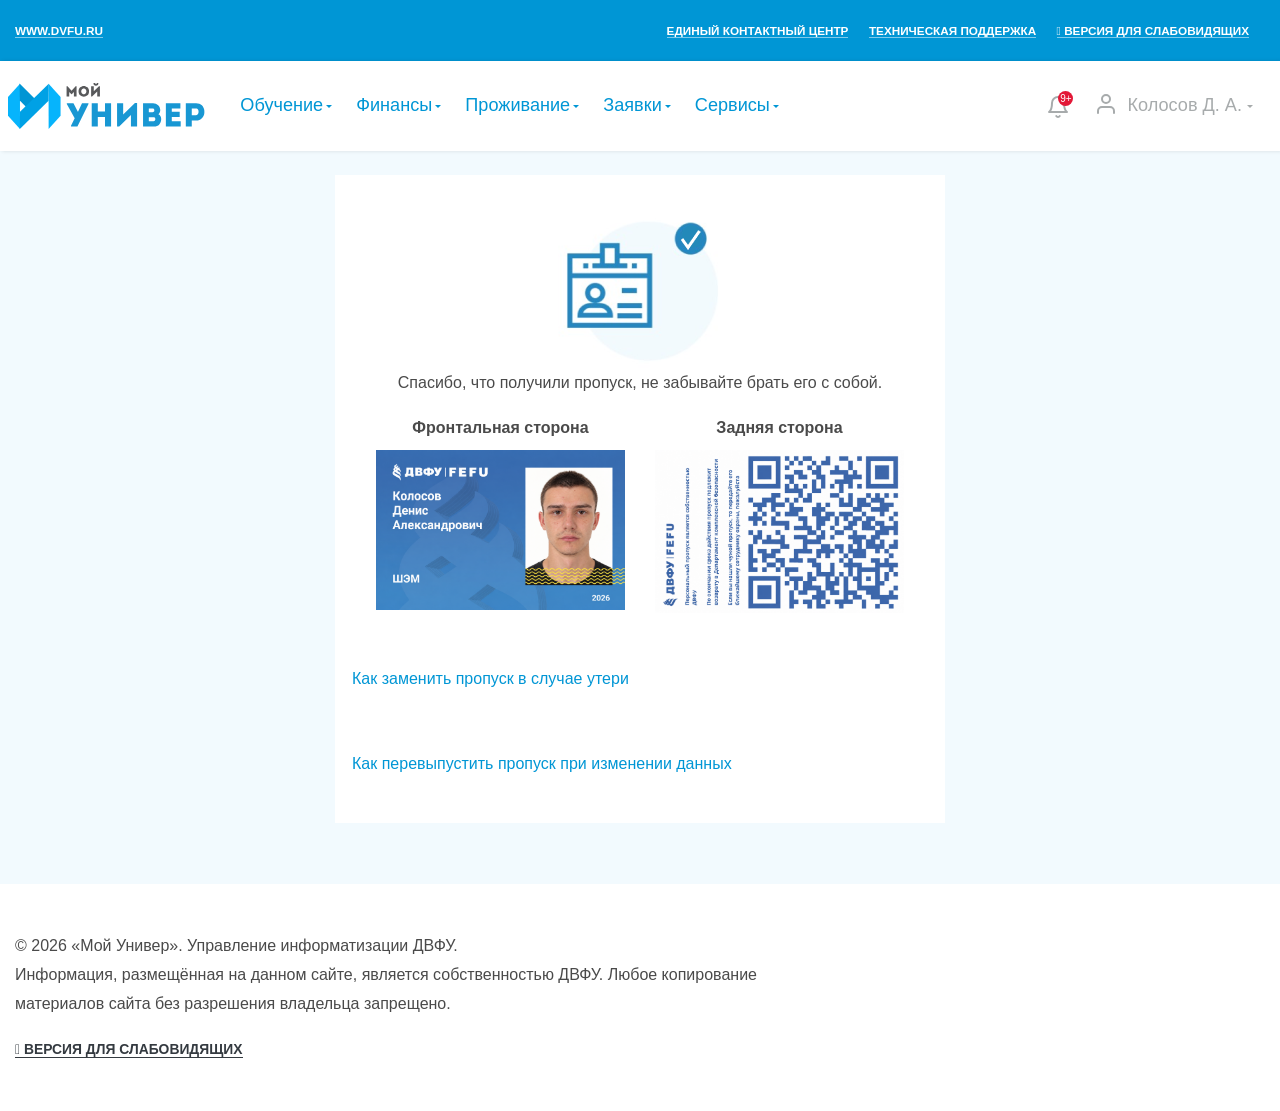
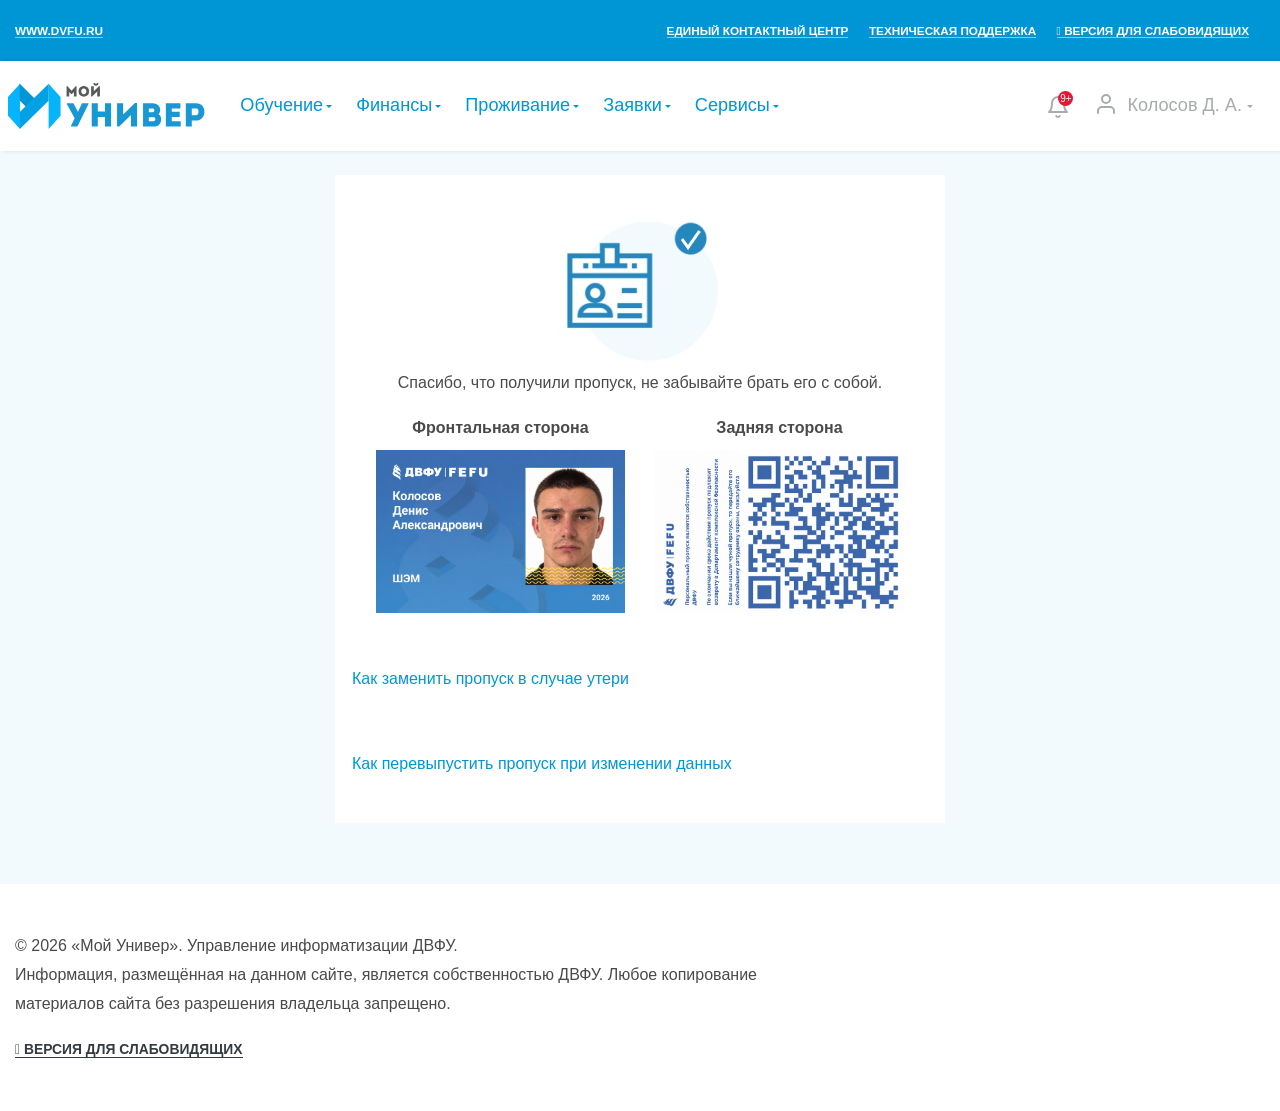
